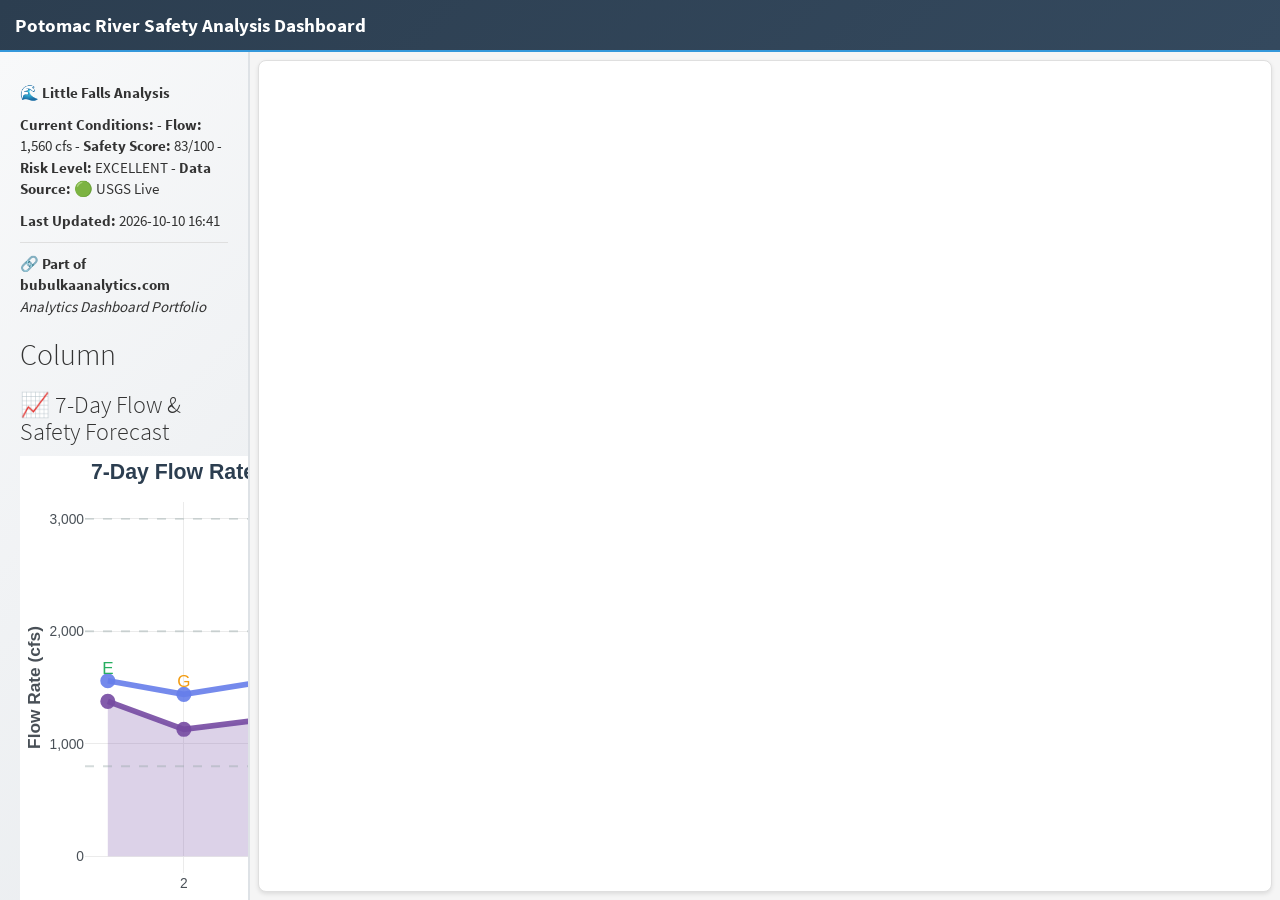
==== index.html @ 6b989192 "deploy: d856d8e91de2081411beeeb3b1d483a927d19f7c" ====
<!DOCTYPE html>
<html xmlns="http://www.w3.org/1999/xhtml">
<head>

<meta charset="utf-8">
<meta http-equiv="Content-Type" content="text/html; charset=utf-8" />
<meta name="generator" content="pandoc" />



<title>Potomac River Safety Analysis Dashboard</title>

<meta property="og:title" content="Potomac River Safety Analysis Dashboard" />

<meta name="viewport" content="width=device-width, initial-scale=1.0, maximum-scale=1.0, user-scalable=no" />

<link href="data:image/x-icon;" rel="icon" type="image/x-icon">


<script type="text/javascript">
window.FlexDashboardComponents = [];
</script>

<script>// Pandoc 2.9 adds attributes on both header and div. We remove the former (to
// be compatible with the behavior of Pandoc < 2.8).
document.addEventListener('DOMContentLoaded', function(e) {
  var hs = document.querySelectorAll("div.section[class*='level'] > :first-child");
  var i, h, a;
  for (i = 0; i < hs.length; i++) {
    h = hs[i];
    if (!/^h[1-6]$/i.test(h.tagName)) continue;  // it should be a header h1-h6
    a = h.attributes;
    while (a.length > 0) h.removeAttribute(a[0].name);
  }
});
</script>
<script>/*! jQuery v3.6.0 | (c) OpenJS Foundation and other contributors | jquery.org/license */
!function(e,t){"use strict";"object"==typeof module&&"object"==typeof module.exports?module.exports=e.document?t(e,!0):function(e){if(!e.document)throw new Error("jQuery requires a window with a document");return t(e)}:t(e)}("undefined"!=typeof window?window:this,function(C,e){"use strict";var t=[],r=Object.getPrototypeOf,s=t.slice,g=t.flat?function(e){return t.flat.call(e)}:function(e){return t.concat.apply([],e)},u=t.push,i=t.indexOf,n={},o=n.toString,v=n.hasOwnProperty,a=v.toString,l=a.call(Object),y={},m=function(e){return"function"==typeof e&&"number"!=typeof e.nodeType&&"function"!=typeof e.item},x=function(e){return null!=e&&e===e.window},E=C.document,c={type:!0,src:!0,nonce:!0,noModule:!0};function b(e,t,n){var r,i,o=(n=n||E).createElement("script");if(o.text=e,t)for(r in c)(i=t[r]||t.getAttribute&&t.getAttribute(r))&&o.setAttribute(r,i);n.head.appendChild(o).parentNode.removeChild(o)}function w(e){return null==e?e+"":"object"==typeof e||"function"==typeof e?n[o.call(e)]||"object":typeof e}var f="3.6.0",S=function(e,t){return new S.fn.init(e,t)};function p(e){var t=!!e&&"length"in e&&e.length,n=w(e);return!m(e)&&!x(e)&&("array"===n||0===t||"number"==typeof t&&0<t&&t-1 in e)}S.fn=S.prototype={jquery:f,constructor:S,length:0,toArray:function(){return s.call(this)},get:function(e){return null==e?s.call(this):e<0?this[e+this.length]:this[e]},pushStack:function(e){var t=S.merge(this.constructor(),e);return t.prevObject=this,t},each:function(e){return S.each(this,e)},map:function(n){return this.pushStack(S.map(this,function(e,t){return n.call(e,t,e)}))},slice:function(){return this.pushStack(s.apply(this,arguments))},first:function(){return this.eq(0)},last:function(){return this.eq(-1)},even:function(){return this.pushStack(S.grep(this,function(e,t){return(t+1)%2}))},odd:function(){return this.pushStack(S.grep(this,function(e,t){return t%2}))},eq:function(e){var t=this.length,n=+e+(e<0?t:0);return this.pushStack(0<=n&&n<t?[this[n]]:[])},end:function(){return this.prevObject||this.constructor()},push:u,sort:t.sort,splice:t.splice},S.extend=S.fn.extend=function(){var e,t,n,r,i,o,a=arguments[0]||{},s=1,u=arguments.length,l=!1;for("boolean"==typeof a&&(l=a,a=arguments[s]||{},s++),"object"==typeof a||m(a)||(a={}),s===u&&(a=this,s--);s<u;s++)if(null!=(e=arguments[s]))for(t in e)r=e[t],"__proto__"!==t&&a!==r&&(l&&r&&(S.isPlainObject(r)||(i=Array.isArray(r)))?(n=a[t],o=i&&!Array.isArray(n)?[]:i||S.isPlainObject(n)?n:{},i=!1,a[t]=S.extend(l,o,r)):void 0!==r&&(a[t]=r));return a},S.extend({expando:"jQuery"+(f+Math.random()).replace(/\D/g,""),isReady:!0,error:function(e){throw new Error(e)},noop:function(){},isPlainObject:function(e){var t,n;return!(!e||"[object Object]"!==o.call(e))&&(!(t=r(e))||"function"==typeof(n=v.call(t,"constructor")&&t.constructor)&&a.call(n)===l)},isEmptyObject:function(e){var t;for(t in e)return!1;return!0},globalEval:function(e,t,n){b(e,{nonce:t&&t.nonce},n)},each:function(e,t){var n,r=0;if(p(e)){for(n=e.length;r<n;r++)if(!1===t.call(e[r],r,e[r]))break}else for(r in e)if(!1===t.call(e[r],r,e[r]))break;return e},makeArray:function(e,t){var n=t||[];return null!=e&&(p(Object(e))?S.merge(n,"string"==typeof e?[e]:e):u.call(n,e)),n},inArray:function(e,t,n){return null==t?-1:i.call(t,e,n)},merge:function(e,t){for(var n=+t.length,r=0,i=e.length;r<n;r++)e[i++]=t[r];return e.length=i,e},grep:function(e,t,n){for(var r=[],i=0,o=e.length,a=!n;i<o;i++)!t(e[i],i)!==a&&r.push(e[i]);return r},map:function(e,t,n){var r,i,o=0,a=[];if(p(e))for(r=e.length;o<r;o++)null!=(i=t(e[o],o,n))&&a.push(i);else for(o in e)null!=(i=t(e[o],o,n))&&a.push(i);return g(a)},guid:1,support:y}),"function"==typeof Symbol&&(S.fn[Symbol.iterator]=t[Symbol.iterator]),S.each("Boolean Number String Function Array Date RegExp Object Error Symbol".split(" "),function(e,t){n["[object "+t+"]"]=t.toLowerCase()});var d=function(n){var e,d,b,o,i,h,f,g,w,u,l,T,C,a,E,v,s,c,y,S="sizzle"+1*new Date,p=n.document,k=0,r=0,m=ue(),x=ue(),A=ue(),N=ue(),j=function(e,t){return e===t&&(l=!0),0},D={}.hasOwnProperty,t=[],q=t.pop,L=t.push,H=t.push,O=t.slice,P=function(e,t){for(var n=0,r=e.length;n<r;n++)if(e[n]===t)return n;return-1},R="checked|selected|async|autofocus|autoplay|controls|defer|disabled|hidden|ismap|loop|multiple|open|readonly|required|scoped",M="[\\x20\\t\\r\\n\\f]",I="(?:\\\\[\\da-fA-F]{1,6}"+M+"?|\\\\[^\\r\\n\\f]|[\\w-]|[^\0-\\x7f])+",W="\\["+M+"*("+I+")(?:"+M+"*([*^$|!~]?=)"+M+"*(?:'((?:\\\\.|[^\\\\'])*)'|\"((?:\\\\.|[^\\\\\"])*)\"|("+I+"))|)"+M+"*\\]",F=":("+I+")(?:\\((('((?:\\\\.|[^\\\\'])*)'|\"((?:\\\\.|[^\\\\\"])*)\")|((?:\\\\.|[^\\\\()[\\]]|"+W+")*)|.*)\\)|)",B=new RegExp(M+"+","g"),$=new RegExp("^"+M+"+|((?:^|[^\\\\])(?:\\\\.)*)"+M+"+$","g"),_=new RegExp("^"+M+"*,"+M+"*"),z=new RegExp("^"+M+"*([>+~]|"+M+")"+M+"*"),U=new RegExp(M+"|>"),X=new RegExp(F),V=new RegExp("^"+I+"$"),G={ID:new RegExp("^#("+I+")"),CLASS:new RegExp("^\\.("+I+")"),TAG:new RegExp("^("+I+"|[*])"),ATTR:new RegExp("^"+W),PSEUDO:new RegExp("^"+F),CHILD:new RegExp("^:(only|first|last|nth|nth-last)-(child|of-type)(?:\\("+M+"*(even|odd|(([+-]|)(\\d*)n|)"+M+"*(?:([+-]|)"+M+"*(\\d+)|))"+M+"*\\)|)","i"),bool:new RegExp("^(?:"+R+")$","i"),needsContext:new RegExp("^"+M+"*[>+~]|:(even|odd|eq|gt|lt|nth|first|last)(?:\\("+M+"*((?:-\\d)?\\d*)"+M+"*\\)|)(?=[^-]|$)","i")},Y=/HTML$/i,Q=/^(?:input|select|textarea|button)$/i,J=/^h\d$/i,K=/^[^{]+\{\s*\[native \w/,Z=/^(?:#([\w-]+)|(\w+)|\.([\w-]+))$/,ee=/[+~]/,te=new RegExp("\\\\[\\da-fA-F]{1,6}"+M+"?|\\\\([^\\r\\n\\f])","g"),ne=function(e,t){var n="0x"+e.slice(1)-65536;return t||(n<0?String.fromCharCode(n+65536):String.fromCharCode(n>>10|55296,1023&n|56320))},re=/([\0-\x1f\x7f]|^-?\d)|^-$|[^\0-\x1f\x7f-\uFFFF\w-]/g,ie=function(e,t){return t?"\0"===e?"\ufffd":e.slice(0,-1)+"\\"+e.charCodeAt(e.length-1).toString(16)+" ":"\\"+e},oe=function(){T()},ae=be(function(e){return!0===e.disabled&&"fieldset"===e.nodeName.toLowerCase()},{dir:"parentNode",next:"legend"});try{H.apply(t=O.call(p.childNodes),p.childNodes),t[p.childNodes.length].nodeType}catch(e){H={apply:t.length?function(e,t){L.apply(e,O.call(t))}:function(e,t){var n=e.length,r=0;while(e[n++]=t[r++]);e.length=n-1}}}function se(t,e,n,r){var i,o,a,s,u,l,c,f=e&&e.ownerDocument,p=e?e.nodeType:9;if(n=n||[],"string"!=typeof t||!t||1!==p&&9!==p&&11!==p)return n;if(!r&&(T(e),e=e||C,E)){if(11!==p&&(u=Z.exec(t)))if(i=u[1]){if(9===p){if(!(a=e.getElementById(i)))return n;if(a.id===i)return n.push(a),n}else if(f&&(a=f.getElementById(i))&&y(e,a)&&a.id===i)return n.push(a),n}else{if(u[2])return H.apply(n,e.getElementsByTagName(t)),n;if((i=u[3])&&d.getElementsByClassName&&e.getElementsByClassName)return H.apply(n,e.getElementsByClassName(i)),n}if(d.qsa&&!N[t+" "]&&(!v||!v.test(t))&&(1!==p||"object"!==e.nodeName.toLowerCase())){if(c=t,f=e,1===p&&(U.test(t)||z.test(t))){(f=ee.test(t)&&ye(e.parentNode)||e)===e&&d.scope||((s=e.getAttribute("id"))?s=s.replace(re,ie):e.setAttribute("id",s=S)),o=(l=h(t)).length;while(o--)l[o]=(s?"#"+s:":scope")+" "+xe(l[o]);c=l.join(",")}try{return H.apply(n,f.querySelectorAll(c)),n}catch(e){N(t,!0)}finally{s===S&&e.removeAttribute("id")}}}return g(t.replace($,"$1"),e,n,r)}function ue(){var r=[];return function e(t,n){return r.push(t+" ")>b.cacheLength&&delete e[r.shift()],e[t+" "]=n}}function le(e){return e[S]=!0,e}function ce(e){var t=C.createElement("fieldset");try{return!!e(t)}catch(e){return!1}finally{t.parentNode&&t.parentNode.removeChild(t),t=null}}function fe(e,t){var n=e.split("|"),r=n.length;while(r--)b.attrHandle[n[r]]=t}function pe(e,t){var n=t&&e,r=n&&1===e.nodeType&&1===t.nodeType&&e.sourceIndex-t.sourceIndex;if(r)return r;if(n)while(n=n.nextSibling)if(n===t)return-1;return e?1:-1}function de(t){return function(e){return"input"===e.nodeName.toLowerCase()&&e.type===t}}function he(n){return function(e){var t=e.nodeName.toLowerCase();return("input"===t||"button"===t)&&e.type===n}}function ge(t){return function(e){return"form"in e?e.parentNode&&!1===e.disabled?"label"in e?"label"in e.parentNode?e.parentNode.disabled===t:e.disabled===t:e.isDisabled===t||e.isDisabled!==!t&&ae(e)===t:e.disabled===t:"label"in e&&e.disabled===t}}function ve(a){return le(function(o){return o=+o,le(function(e,t){var n,r=a([],e.length,o),i=r.length;while(i--)e[n=r[i]]&&(e[n]=!(t[n]=e[n]))})})}function ye(e){return e&&"undefined"!=typeof e.getElementsByTagName&&e}for(e in d=se.support={},i=se.isXML=function(e){var t=e&&e.namespaceURI,n=e&&(e.ownerDocument||e).documentElement;return!Y.test(t||n&&n.nodeName||"HTML")},T=se.setDocument=function(e){var t,n,r=e?e.ownerDocument||e:p;return r!=C&&9===r.nodeType&&r.documentElement&&(a=(C=r).documentElement,E=!i(C),p!=C&&(n=C.defaultView)&&n.top!==n&&(n.addEventListener?n.addEventListener("unload",oe,!1):n.attachEvent&&n.attachEvent("onunload",oe)),d.scope=ce(function(e){return a.appendChild(e).appendChild(C.createElement("div")),"undefined"!=typeof e.querySelectorAll&&!e.querySelectorAll(":scope fieldset div").length}),d.attributes=ce(function(e){return e.className="i",!e.getAttribute("className")}),d.getElementsByTagName=ce(function(e){return e.appendChild(C.createComment("")),!e.getElementsByTagName("*").length}),d.getElementsByClassName=K.test(C.getElementsByClassName),d.getById=ce(function(e){return a.appendChild(e).id=S,!C.getElementsByName||!C.getElementsByName(S).length}),d.getById?(b.filter.ID=function(e){var t=e.replace(te,ne);return function(e){return e.getAttribute("id")===t}},b.find.ID=function(e,t){if("undefined"!=typeof t.getElementById&&E){var n=t.getElementById(e);return n?[n]:[]}}):(b.filter.ID=function(e){var n=e.replace(te,ne);return function(e){var t="undefined"!=typeof e.getAttributeNode&&e.getAttributeNode("id");return t&&t.value===n}},b.find.ID=function(e,t){if("undefined"!=typeof t.getElementById&&E){var n,r,i,o=t.getElementById(e);if(o){if((n=o.getAttributeNode("id"))&&n.value===e)return[o];i=t.getElementsByName(e),r=0;while(o=i[r++])if((n=o.getAttributeNode("id"))&&n.value===e)return[o]}return[]}}),b.find.TAG=d.getElementsByTagName?function(e,t){return"undefined"!=typeof t.getElementsByTagName?t.getElementsByTagName(e):d.qsa?t.querySelectorAll(e):void 0}:function(e,t){var n,r=[],i=0,o=t.getElementsByTagName(e);if("*"===e){while(n=o[i++])1===n.nodeType&&r.push(n);return r}return o},b.find.CLASS=d.getElementsByClassName&&function(e,t){if("undefined"!=typeof t.getElementsByClassName&&E)return t.getElementsByClassName(e)},s=[],v=[],(d.qsa=K.test(C.querySelectorAll))&&(ce(function(e){var t;a.appendChild(e).innerHTML="<a id='"+S+"'></a><select id='"+S+"-\r\\' msallowcapture=''><option selected=''></option></select>",e.querySelectorAll("[msallowcapture^='']").length&&v.push("[*^$]="+M+"*(?:''|\"\")"),e.querySelectorAll("[selected]").length||v.push("\\["+M+"*(?:value|"+R+")"),e.querySelectorAll("[id~="+S+"-]").length||v.push("~="),(t=C.createElement("input")).setAttribute("name",""),e.appendChild(t),e.querySelectorAll("[name='']").length||v.push("\\["+M+"*name"+M+"*="+M+"*(?:''|\"\")"),e.querySelectorAll(":checked").length||v.push(":checked"),e.querySelectorAll("a#"+S+"+*").length||v.push(".#.+[+~]"),e.querySelectorAll("\\\f"),v.push("[\\r\\n\\f]")}),ce(function(e){e.innerHTML="<a href='' disabled='disabled'></a><select disabled='disabled'><option/></select>";var t=C.createElement("input");t.setAttribute("type","hidden"),e.appendChild(t).setAttribute("name","D"),e.querySelectorAll("[name=d]").length&&v.push("name"+M+"*[*^$|!~]?="),2!==e.querySelectorAll(":enabled").length&&v.push(":enabled",":disabled"),a.appendChild(e).disabled=!0,2!==e.querySelectorAll(":disabled").length&&v.push(":enabled",":disabled"),e.querySelectorAll("*,:x"),v.push(",.*:")})),(d.matchesSelector=K.test(c=a.matches||a.webkitMatchesSelector||a.mozMatchesSelector||a.oMatchesSelector||a.msMatchesSelector))&&ce(function(e){d.disconnectedMatch=c.call(e,"*"),c.call(e,"[s!='']:x"),s.push("!=",F)}),v=v.length&&new RegExp(v.join("|")),s=s.length&&new RegExp(s.join("|")),t=K.test(a.compareDocumentPosition),y=t||K.test(a.contains)?function(e,t){var n=9===e.nodeType?e.documentElement:e,r=t&&t.parentNode;return e===r||!(!r||1!==r.nodeType||!(n.contains?n.contains(r):e.compareDocumentPosition&&16&e.compareDocumentPosition(r)))}:function(e,t){if(t)while(t=t.parentNode)if(t===e)return!0;return!1},j=t?function(e,t){if(e===t)return l=!0,0;var n=!e.compareDocumentPosition-!t.compareDocumentPosition;return n||(1&(n=(e.ownerDocument||e)==(t.ownerDocument||t)?e.compareDocumentPosition(t):1)||!d.sortDetached&&t.compareDocumentPosition(e)===n?e==C||e.ownerDocument==p&&y(p,e)?-1:t==C||t.ownerDocument==p&&y(p,t)?1:u?P(u,e)-P(u,t):0:4&n?-1:1)}:function(e,t){if(e===t)return l=!0,0;var n,r=0,i=e.parentNode,o=t.parentNode,a=[e],s=[t];if(!i||!o)return e==C?-1:t==C?1:i?-1:o?1:u?P(u,e)-P(u,t):0;if(i===o)return pe(e,t);n=e;while(n=n.parentNode)a.unshift(n);n=t;while(n=n.parentNode)s.unshift(n);while(a[r]===s[r])r++;return r?pe(a[r],s[r]):a[r]==p?-1:s[r]==p?1:0}),C},se.matches=function(e,t){return se(e,null,null,t)},se.matchesSelector=function(e,t){if(T(e),d.matchesSelector&&E&&!N[t+" "]&&(!s||!s.test(t))&&(!v||!v.test(t)))try{var n=c.call(e,t);if(n||d.disconnectedMatch||e.document&&11!==e.document.nodeType)return n}catch(e){N(t,!0)}return 0<se(t,C,null,[e]).length},se.contains=function(e,t){return(e.ownerDocument||e)!=C&&T(e),y(e,t)},se.attr=function(e,t){(e.ownerDocument||e)!=C&&T(e);var n=b.attrHandle[t.toLowerCase()],r=n&&D.call(b.attrHandle,t.toLowerCase())?n(e,t,!E):void 0;return void 0!==r?r:d.attributes||!E?e.getAttribute(t):(r=e.getAttributeNode(t))&&r.specified?r.value:null},se.escape=function(e){return(e+"").replace(re,ie)},se.error=function(e){throw new Error("Syntax error, unrecognized expression: "+e)},se.uniqueSort=function(e){var t,n=[],r=0,i=0;if(l=!d.detectDuplicates,u=!d.sortStable&&e.slice(0),e.sort(j),l){while(t=e[i++])t===e[i]&&(r=n.push(i));while(r--)e.splice(n[r],1)}return u=null,e},o=se.getText=function(e){var t,n="",r=0,i=e.nodeType;if(i){if(1===i||9===i||11===i){if("string"==typeof e.textContent)return e.textContent;for(e=e.firstChild;e;e=e.nextSibling)n+=o(e)}else if(3===i||4===i)return e.nodeValue}else while(t=e[r++])n+=o(t);return n},(b=se.selectors={cacheLength:50,createPseudo:le,match:G,attrHandle:{},find:{},relative:{">":{dir:"parentNode",first:!0}," ":{dir:"parentNode"},"+":{dir:"previousSibling",first:!0},"~":{dir:"previousSibling"}},preFilter:{ATTR:function(e){return e[1]=e[1].replace(te,ne),e[3]=(e[3]||e[4]||e[5]||"").replace(te,ne),"~="===e[2]&&(e[3]=" "+e[3]+" "),e.slice(0,4)},CHILD:function(e){return e[1]=e[1].toLowerCase(),"nth"===e[1].slice(0,3)?(e[3]||se.error(e[0]),e[4]=+(e[4]?e[5]+(e[6]||1):2*("even"===e[3]||"odd"===e[3])),e[5]=+(e[7]+e[8]||"odd"===e[3])):e[3]&&se.error(e[0]),e},PSEUDO:function(e){var t,n=!e[6]&&e[2];return G.CHILD.test(e[0])?null:(e[3]?e[2]=e[4]||e[5]||"":n&&X.test(n)&&(t=h(n,!0))&&(t=n.indexOf(")",n.length-t)-n.length)&&(e[0]=e[0].slice(0,t),e[2]=n.slice(0,t)),e.slice(0,3))}},filter:{TAG:function(e){var t=e.replace(te,ne).toLowerCase();return"*"===e?function(){return!0}:function(e){return e.nodeName&&e.nodeName.toLowerCase()===t}},CLASS:function(e){var t=m[e+" "];return t||(t=new RegExp("(^|"+M+")"+e+"("+M+"|$)"))&&m(e,function(e){return t.test("string"==typeof e.className&&e.className||"undefined"!=typeof e.getAttribute&&e.getAttribute("class")||"")})},ATTR:function(n,r,i){return function(e){var t=se.attr(e,n);return null==t?"!="===r:!r||(t+="","="===r?t===i:"!="===r?t!==i:"^="===r?i&&0===t.indexOf(i):"*="===r?i&&-1<t.indexOf(i):"$="===r?i&&t.slice(-i.length)===i:"~="===r?-1<(" "+t.replace(B," ")+" ").indexOf(i):"|="===r&&(t===i||t.slice(0,i.length+1)===i+"-"))}},CHILD:function(h,e,t,g,v){var y="nth"!==h.slice(0,3),m="last"!==h.slice(-4),x="of-type"===e;return 1===g&&0===v?function(e){return!!e.parentNode}:function(e,t,n){var r,i,o,a,s,u,l=y!==m?"nextSibling":"previousSibling",c=e.parentNode,f=x&&e.nodeName.toLowerCase(),p=!n&&!x,d=!1;if(c){if(y){while(l){a=e;while(a=a[l])if(x?a.nodeName.toLowerCase()===f:1===a.nodeType)return!1;u=l="only"===h&&!u&&"nextSibling"}return!0}if(u=[m?c.firstChild:c.lastChild],m&&p){d=(s=(r=(i=(o=(a=c)[S]||(a[S]={}))[a.uniqueID]||(o[a.uniqueID]={}))[h]||[])[0]===k&&r[1])&&r[2],a=s&&c.childNodes[s];while(a=++s&&a&&a[l]||(d=s=0)||u.pop())if(1===a.nodeType&&++d&&a===e){i[h]=[k,s,d];break}}else if(p&&(d=s=(r=(i=(o=(a=e)[S]||(a[S]={}))[a.uniqueID]||(o[a.uniqueID]={}))[h]||[])[0]===k&&r[1]),!1===d)while(a=++s&&a&&a[l]||(d=s=0)||u.pop())if((x?a.nodeName.toLowerCase()===f:1===a.nodeType)&&++d&&(p&&((i=(o=a[S]||(a[S]={}))[a.uniqueID]||(o[a.uniqueID]={}))[h]=[k,d]),a===e))break;return(d-=v)===g||d%g==0&&0<=d/g}}},PSEUDO:function(e,o){var t,a=b.pseudos[e]||b.setFilters[e.toLowerCase()]||se.error("unsupported pseudo: "+e);return a[S]?a(o):1<a.length?(t=[e,e,"",o],b.setFilters.hasOwnProperty(e.toLowerCase())?le(function(e,t){var n,r=a(e,o),i=r.length;while(i--)e[n=P(e,r[i])]=!(t[n]=r[i])}):function(e){return a(e,0,t)}):a}},pseudos:{not:le(function(e){var r=[],i=[],s=f(e.replace($,"$1"));return s[S]?le(function(e,t,n,r){var i,o=s(e,null,r,[]),a=e.length;while(a--)(i=o[a])&&(e[a]=!(t[a]=i))}):function(e,t,n){return r[0]=e,s(r,null,n,i),r[0]=null,!i.pop()}}),has:le(function(t){return function(e){return 0<se(t,e).length}}),contains:le(function(t){return t=t.replace(te,ne),function(e){return-1<(e.textContent||o(e)).indexOf(t)}}),lang:le(function(n){return V.test(n||"")||se.error("unsupported lang: "+n),n=n.replace(te,ne).toLowerCase(),function(e){var t;do{if(t=E?e.lang:e.getAttribute("xml:lang")||e.getAttribute("lang"))return(t=t.toLowerCase())===n||0===t.indexOf(n+"-")}while((e=e.parentNode)&&1===e.nodeType);return!1}}),target:function(e){var t=n.location&&n.location.hash;return t&&t.slice(1)===e.id},root:function(e){return e===a},focus:function(e){return e===C.activeElement&&(!C.hasFocus||C.hasFocus())&&!!(e.type||e.href||~e.tabIndex)},enabled:ge(!1),disabled:ge(!0),checked:function(e){var t=e.nodeName.toLowerCase();return"input"===t&&!!e.checked||"option"===t&&!!e.selected},selected:function(e){return e.parentNode&&e.parentNode.selectedIndex,!0===e.selected},empty:function(e){for(e=e.firstChild;e;e=e.nextSibling)if(e.nodeType<6)return!1;return!0},parent:function(e){return!b.pseudos.empty(e)},header:function(e){return J.test(e.nodeName)},input:function(e){return Q.test(e.nodeName)},button:function(e){var t=e.nodeName.toLowerCase();return"input"===t&&"button"===e.type||"button"===t},text:function(e){var t;return"input"===e.nodeName.toLowerCase()&&"text"===e.type&&(null==(t=e.getAttribute("type"))||"text"===t.toLowerCase())},first:ve(function(){return[0]}),last:ve(function(e,t){return[t-1]}),eq:ve(function(e,t,n){return[n<0?n+t:n]}),even:ve(function(e,t){for(var n=0;n<t;n+=2)e.push(n);return e}),odd:ve(function(e,t){for(var n=1;n<t;n+=2)e.push(n);return e}),lt:ve(function(e,t,n){for(var r=n<0?n+t:t<n?t:n;0<=--r;)e.push(r);return e}),gt:ve(function(e,t,n){for(var r=n<0?n+t:n;++r<t;)e.push(r);return e})}}).pseudos.nth=b.pseudos.eq,{radio:!0,checkbox:!0,file:!0,password:!0,image:!0})b.pseudos[e]=de(e);for(e in{submit:!0,reset:!0})b.pseudos[e]=he(e);function me(){}function xe(e){for(var t=0,n=e.length,r="";t<n;t++)r+=e[t].value;return r}function be(s,e,t){var u=e.dir,l=e.next,c=l||u,f=t&&"parentNode"===c,p=r++;return e.first?function(e,t,n){while(e=e[u])if(1===e.nodeType||f)return s(e,t,n);return!1}:function(e,t,n){var r,i,o,a=[k,p];if(n){while(e=e[u])if((1===e.nodeType||f)&&s(e,t,n))return!0}else while(e=e[u])if(1===e.nodeType||f)if(i=(o=e[S]||(e[S]={}))[e.uniqueID]||(o[e.uniqueID]={}),l&&l===e.nodeName.toLowerCase())e=e[u]||e;else{if((r=i[c])&&r[0]===k&&r[1]===p)return a[2]=r[2];if((i[c]=a)[2]=s(e,t,n))return!0}return!1}}function we(i){return 1<i.length?function(e,t,n){var r=i.length;while(r--)if(!i[r](e,t,n))return!1;return!0}:i[0]}function Te(e,t,n,r,i){for(var o,a=[],s=0,u=e.length,l=null!=t;s<u;s++)(o=e[s])&&(n&&!n(o,r,i)||(a.push(o),l&&t.push(s)));return a}function Ce(d,h,g,v,y,e){return v&&!v[S]&&(v=Ce(v)),y&&!y[S]&&(y=Ce(y,e)),le(function(e,t,n,r){var i,o,a,s=[],u=[],l=t.length,c=e||function(e,t,n){for(var r=0,i=t.length;r<i;r++)se(e,t[r],n);return n}(h||"*",n.nodeType?[n]:n,[]),f=!d||!e&&h?c:Te(c,s,d,n,r),p=g?y||(e?d:l||v)?[]:t:f;if(g&&g(f,p,n,r),v){i=Te(p,u),v(i,[],n,r),o=i.length;while(o--)(a=i[o])&&(p[u[o]]=!(f[u[o]]=a))}if(e){if(y||d){if(y){i=[],o=p.length;while(o--)(a=p[o])&&i.push(f[o]=a);y(null,p=[],i,r)}o=p.length;while(o--)(a=p[o])&&-1<(i=y?P(e,a):s[o])&&(e[i]=!(t[i]=a))}}else p=Te(p===t?p.splice(l,p.length):p),y?y(null,t,p,r):H.apply(t,p)})}function Ee(e){for(var i,t,n,r=e.length,o=b.relative[e[0].type],a=o||b.relative[" "],s=o?1:0,u=be(function(e){return e===i},a,!0),l=be(function(e){return-1<P(i,e)},a,!0),c=[function(e,t,n){var r=!o&&(n||t!==w)||((i=t).nodeType?u(e,t,n):l(e,t,n));return i=null,r}];s<r;s++)if(t=b.relative[e[s].type])c=[be(we(c),t)];else{if((t=b.filter[e[s].type].apply(null,e[s].matches))[S]){for(n=++s;n<r;n++)if(b.relative[e[n].type])break;return Ce(1<s&&we(c),1<s&&xe(e.slice(0,s-1).concat({value:" "===e[s-2].type?"*":""})).replace($,"$1"),t,s<n&&Ee(e.slice(s,n)),n<r&&Ee(e=e.slice(n)),n<r&&xe(e))}c.push(t)}return we(c)}return me.prototype=b.filters=b.pseudos,b.setFilters=new me,h=se.tokenize=function(e,t){var n,r,i,o,a,s,u,l=x[e+" "];if(l)return t?0:l.slice(0);a=e,s=[],u=b.preFilter;while(a){for(o in n&&!(r=_.exec(a))||(r&&(a=a.slice(r[0].length)||a),s.push(i=[])),n=!1,(r=z.exec(a))&&(n=r.shift(),i.push({value:n,type:r[0].replace($," ")}),a=a.slice(n.length)),b.filter)!(r=G[o].exec(a))||u[o]&&!(r=u[o](r))||(n=r.shift(),i.push({value:n,type:o,matches:r}),a=a.slice(n.length));if(!n)break}return t?a.length:a?se.error(e):x(e,s).slice(0)},f=se.compile=function(e,t){var n,v,y,m,x,r,i=[],o=[],a=A[e+" "];if(!a){t||(t=h(e)),n=t.length;while(n--)(a=Ee(t[n]))[S]?i.push(a):o.push(a);(a=A(e,(v=o,m=0<(y=i).length,x=0<v.length,r=function(e,t,n,r,i){var o,a,s,u=0,l="0",c=e&&[],f=[],p=w,d=e||x&&b.find.TAG("*",i),h=k+=null==p?1:Math.random()||.1,g=d.length;for(i&&(w=t==C||t||i);l!==g&&null!=(o=d[l]);l++){if(x&&o){a=0,t||o.ownerDocument==C||(T(o),n=!E);while(s=v[a++])if(s(o,t||C,n)){r.push(o);break}i&&(k=h)}m&&((o=!s&&o)&&u--,e&&c.push(o))}if(u+=l,m&&l!==u){a=0;while(s=y[a++])s(c,f,t,n);if(e){if(0<u)while(l--)c[l]||f[l]||(f[l]=q.call(r));f=Te(f)}H.apply(r,f),i&&!e&&0<f.length&&1<u+y.length&&se.uniqueSort(r)}return i&&(k=h,w=p),c},m?le(r):r))).selector=e}return a},g=se.select=function(e,t,n,r){var i,o,a,s,u,l="function"==typeof e&&e,c=!r&&h(e=l.selector||e);if(n=n||[],1===c.length){if(2<(o=c[0]=c[0].slice(0)).length&&"ID"===(a=o[0]).type&&9===t.nodeType&&E&&b.relative[o[1].type]){if(!(t=(b.find.ID(a.matches[0].replace(te,ne),t)||[])[0]))return n;l&&(t=t.parentNode),e=e.slice(o.shift().value.length)}i=G.needsContext.test(e)?0:o.length;while(i--){if(a=o[i],b.relative[s=a.type])break;if((u=b.find[s])&&(r=u(a.matches[0].replace(te,ne),ee.test(o[0].type)&&ye(t.parentNode)||t))){if(o.splice(i,1),!(e=r.length&&xe(o)))return H.apply(n,r),n;break}}}return(l||f(e,c))(r,t,!E,n,!t||ee.test(e)&&ye(t.parentNode)||t),n},d.sortStable=S.split("").sort(j).join("")===S,d.detectDuplicates=!!l,T(),d.sortDetached=ce(function(e){return 1&e.compareDocumentPosition(C.createElement("fieldset"))}),ce(function(e){return e.innerHTML="<a href='#'></a>","#"===e.firstChild.getAttribute("href")})||fe("type|href|height|width",function(e,t,n){if(!n)return e.getAttribute(t,"type"===t.toLowerCase()?1:2)}),d.attributes&&ce(function(e){return e.innerHTML="<input/>",e.firstChild.setAttribute("value",""),""===e.firstChild.getAttribute("value")})||fe("value",function(e,t,n){if(!n&&"input"===e.nodeName.toLowerCase())return e.defaultValue}),ce(function(e){return null==e.getAttribute("disabled")})||fe(R,function(e,t,n){var r;if(!n)return!0===e[t]?t.toLowerCase():(r=e.getAttributeNode(t))&&r.specified?r.value:null}),se}(C);S.find=d,S.expr=d.selectors,S.expr[":"]=S.expr.pseudos,S.uniqueSort=S.unique=d.uniqueSort,S.text=d.getText,S.isXMLDoc=d.isXML,S.contains=d.contains,S.escapeSelector=d.escape;var h=function(e,t,n){var r=[],i=void 0!==n;while((e=e[t])&&9!==e.nodeType)if(1===e.nodeType){if(i&&S(e).is(n))break;r.push(e)}return r},T=function(e,t){for(var n=[];e;e=e.nextSibling)1===e.nodeType&&e!==t&&n.push(e);return n},k=S.expr.match.needsContext;function A(e,t){return e.nodeName&&e.nodeName.toLowerCase()===t.toLowerCase()}var N=/^<([a-z][^\/\0>:\x20\t\r\n\f]*)[\x20\t\r\n\f]*\/?>(?:<\/\1>|)$/i;function j(e,n,r){return m(n)?S.grep(e,function(e,t){return!!n.call(e,t,e)!==r}):n.nodeType?S.grep(e,function(e){return e===n!==r}):"string"!=typeof n?S.grep(e,function(e){return-1<i.call(n,e)!==r}):S.filter(n,e,r)}S.filter=function(e,t,n){var r=t[0];return n&&(e=":not("+e+")"),1===t.length&&1===r.nodeType?S.find.matchesSelector(r,e)?[r]:[]:S.find.matches(e,S.grep(t,function(e){return 1===e.nodeType}))},S.fn.extend({find:function(e){var t,n,r=this.length,i=this;if("string"!=typeof e)return this.pushStack(S(e).filter(function(){for(t=0;t<r;t++)if(S.contains(i[t],this))return!0}));for(n=this.pushStack([]),t=0;t<r;t++)S.find(e,i[t],n);return 1<r?S.uniqueSort(n):n},filter:function(e){return this.pushStack(j(this,e||[],!1))},not:function(e){return this.pushStack(j(this,e||[],!0))},is:function(e){return!!j(this,"string"==typeof e&&k.test(e)?S(e):e||[],!1).length}});var D,q=/^(?:\s*(<[\w\W]+>)[^>]*|#([\w-]+))$/;(S.fn.init=function(e,t,n){var r,i;if(!e)return this;if(n=n||D,"string"==typeof e){if(!(r="<"===e[0]&&">"===e[e.length-1]&&3<=e.length?[null,e,null]:q.exec(e))||!r[1]&&t)return!t||t.jquery?(t||n).find(e):this.constructor(t).find(e);if(r[1]){if(t=t instanceof S?t[0]:t,S.merge(this,S.parseHTML(r[1],t&&t.nodeType?t.ownerDocument||t:E,!0)),N.test(r[1])&&S.isPlainObject(t))for(r in t)m(this[r])?this[r](t[r]):this.attr(r,t[r]);return this}return(i=E.getElementById(r[2]))&&(this[0]=i,this.length=1),this}return e.nodeType?(this[0]=e,this.length=1,this):m(e)?void 0!==n.ready?n.ready(e):e(S):S.makeArray(e,this)}).prototype=S.fn,D=S(E);var L=/^(?:parents|prev(?:Until|All))/,H={children:!0,contents:!0,next:!0,prev:!0};function O(e,t){while((e=e[t])&&1!==e.nodeType);return e}S.fn.extend({has:function(e){var t=S(e,this),n=t.length;return this.filter(function(){for(var e=0;e<n;e++)if(S.contains(this,t[e]))return!0})},closest:function(e,t){var n,r=0,i=this.length,o=[],a="string"!=typeof e&&S(e);if(!k.test(e))for(;r<i;r++)for(n=this[r];n&&n!==t;n=n.parentNode)if(n.nodeType<11&&(a?-1<a.index(n):1===n.nodeType&&S.find.matchesSelector(n,e))){o.push(n);break}return this.pushStack(1<o.length?S.uniqueSort(o):o)},index:function(e){return e?"string"==typeof e?i.call(S(e),this[0]):i.call(this,e.jquery?e[0]:e):this[0]&&this[0].parentNode?this.first().prevAll().length:-1},add:function(e,t){return this.pushStack(S.uniqueSort(S.merge(this.get(),S(e,t))))},addBack:function(e){return this.add(null==e?this.prevObject:this.prevObject.filter(e))}}),S.each({parent:function(e){var t=e.parentNode;return t&&11!==t.nodeType?t:null},parents:function(e){return h(e,"parentNode")},parentsUntil:function(e,t,n){return h(e,"parentNode",n)},next:function(e){return O(e,"nextSibling")},prev:function(e){return O(e,"previousSibling")},nextAll:function(e){return h(e,"nextSibling")},prevAll:function(e){return h(e,"previousSibling")},nextUntil:function(e,t,n){return h(e,"nextSibling",n)},prevUntil:function(e,t,n){return h(e,"previousSibling",n)},siblings:function(e){return T((e.parentNode||{}).firstChild,e)},children:function(e){return T(e.firstChild)},contents:function(e){return null!=e.contentDocument&&r(e.contentDocument)?e.contentDocument:(A(e,"template")&&(e=e.content||e),S.merge([],e.childNodes))}},function(r,i){S.fn[r]=function(e,t){var n=S.map(this,i,e);return"Until"!==r.slice(-5)&&(t=e),t&&"string"==typeof t&&(n=S.filter(t,n)),1<this.length&&(H[r]||S.uniqueSort(n),L.test(r)&&n.reverse()),this.pushStack(n)}});var P=/[^\x20\t\r\n\f]+/g;function R(e){return e}function M(e){throw e}function I(e,t,n,r){var i;try{e&&m(i=e.promise)?i.call(e).done(t).fail(n):e&&m(i=e.then)?i.call(e,t,n):t.apply(void 0,[e].slice(r))}catch(e){n.apply(void 0,[e])}}S.Callbacks=function(r){var e,n;r="string"==typeof r?(e=r,n={},S.each(e.match(P)||[],function(e,t){n[t]=!0}),n):S.extend({},r);var i,t,o,a,s=[],u=[],l=-1,c=function(){for(a=a||r.once,o=i=!0;u.length;l=-1){t=u.shift();while(++l<s.length)!1===s[l].apply(t[0],t[1])&&r.stopOnFalse&&(l=s.length,t=!1)}r.memory||(t=!1),i=!1,a&&(s=t?[]:"")},f={add:function(){return s&&(t&&!i&&(l=s.length-1,u.push(t)),function n(e){S.each(e,function(e,t){m(t)?r.unique&&f.has(t)||s.push(t):t&&t.length&&"string"!==w(t)&&n(t)})}(arguments),t&&!i&&c()),this},remove:function(){return S.each(arguments,function(e,t){var n;while(-1<(n=S.inArray(t,s,n)))s.splice(n,1),n<=l&&l--}),this},has:function(e){return e?-1<S.inArray(e,s):0<s.length},empty:function(){return s&&(s=[]),this},disable:function(){return a=u=[],s=t="",this},disabled:function(){return!s},lock:function(){return a=u=[],t||i||(s=t=""),this},locked:function(){return!!a},fireWith:function(e,t){return a||(t=[e,(t=t||[]).slice?t.slice():t],u.push(t),i||c()),this},fire:function(){return f.fireWith(this,arguments),this},fired:function(){return!!o}};return f},S.extend({Deferred:function(e){var o=[["notify","progress",S.Callbacks("memory"),S.Callbacks("memory"),2],["resolve","done",S.Callbacks("once memory"),S.Callbacks("once memory"),0,"resolved"],["reject","fail",S.Callbacks("once memory"),S.Callbacks("once memory"),1,"rejected"]],i="pending",a={state:function(){return i},always:function(){return s.done(arguments).fail(arguments),this},"catch":function(e){return a.then(null,e)},pipe:function(){var i=arguments;return S.Deferred(function(r){S.each(o,function(e,t){var n=m(i[t[4]])&&i[t[4]];s[t[1]](function(){var e=n&&n.apply(this,arguments);e&&m(e.promise)?e.promise().progress(r.notify).done(r.resolve).fail(r.reject):r[t[0]+"With"](this,n?[e]:arguments)})}),i=null}).promise()},then:function(t,n,r){var u=0;function l(i,o,a,s){return function(){var n=this,r=arguments,e=function(){var e,t;if(!(i<u)){if((e=a.apply(n,r))===o.promise())throw new TypeError("Thenable self-resolution");t=e&&("object"==typeof e||"function"==typeof e)&&e.then,m(t)?s?t.call(e,l(u,o,R,s),l(u,o,M,s)):(u++,t.call(e,l(u,o,R,s),l(u,o,M,s),l(u,o,R,o.notifyWith))):(a!==R&&(n=void 0,r=[e]),(s||o.resolveWith)(n,r))}},t=s?e:function(){try{e()}catch(e){S.Deferred.exceptionHook&&S.Deferred.exceptionHook(e,t.stackTrace),u<=i+1&&(a!==M&&(n=void 0,r=[e]),o.rejectWith(n,r))}};i?t():(S.Deferred.getStackHook&&(t.stackTrace=S.Deferred.getStackHook()),C.setTimeout(t))}}return S.Deferred(function(e){o[0][3].add(l(0,e,m(r)?r:R,e.notifyWith)),o[1][3].add(l(0,e,m(t)?t:R)),o[2][3].add(l(0,e,m(n)?n:M))}).promise()},promise:function(e){return null!=e?S.extend(e,a):a}},s={};return S.each(o,function(e,t){var n=t[2],r=t[5];a[t[1]]=n.add,r&&n.add(function(){i=r},o[3-e][2].disable,o[3-e][3].disable,o[0][2].lock,o[0][3].lock),n.add(t[3].fire),s[t[0]]=function(){return s[t[0]+"With"](this===s?void 0:this,arguments),this},s[t[0]+"With"]=n.fireWith}),a.promise(s),e&&e.call(s,s),s},when:function(e){var n=arguments.length,t=n,r=Array(t),i=s.call(arguments),o=S.Deferred(),a=function(t){return function(e){r[t]=this,i[t]=1<arguments.length?s.call(arguments):e,--n||o.resolveWith(r,i)}};if(n<=1&&(I(e,o.done(a(t)).resolve,o.reject,!n),"pending"===o.state()||m(i[t]&&i[t].then)))return o.then();while(t--)I(i[t],a(t),o.reject);return o.promise()}});var W=/^(Eval|Internal|Range|Reference|Syntax|Type|URI)Error$/;S.Deferred.exceptionHook=function(e,t){C.console&&C.console.warn&&e&&W.test(e.name)&&C.console.warn("jQuery.Deferred exception: "+e.message,e.stack,t)},S.readyException=function(e){C.setTimeout(function(){throw e})};var F=S.Deferred();function B(){E.removeEventListener("DOMContentLoaded",B),C.removeEventListener("load",B),S.ready()}S.fn.ready=function(e){return F.then(e)["catch"](function(e){S.readyException(e)}),this},S.extend({isReady:!1,readyWait:1,ready:function(e){(!0===e?--S.readyWait:S.isReady)||(S.isReady=!0)!==e&&0<--S.readyWait||F.resolveWith(E,[S])}}),S.ready.then=F.then,"complete"===E.readyState||"loading"!==E.readyState&&!E.documentElement.doScroll?C.setTimeout(S.ready):(E.addEventListener("DOMContentLoaded",B),C.addEventListener("load",B));var $=function(e,t,n,r,i,o,a){var s=0,u=e.length,l=null==n;if("object"===w(n))for(s in i=!0,n)$(e,t,s,n[s],!0,o,a);else if(void 0!==r&&(i=!0,m(r)||(a=!0),l&&(a?(t.call(e,r),t=null):(l=t,t=function(e,t,n){return l.call(S(e),n)})),t))for(;s<u;s++)t(e[s],n,a?r:r.call(e[s],s,t(e[s],n)));return i?e:l?t.call(e):u?t(e[0],n):o},_=/^-ms-/,z=/-([a-z])/g;function U(e,t){return t.toUpperCase()}function X(e){return e.replace(_,"ms-").replace(z,U)}var V=function(e){return 1===e.nodeType||9===e.nodeType||!+e.nodeType};function G(){this.expando=S.expando+G.uid++}G.uid=1,G.prototype={cache:function(e){var t=e[this.expando];return t||(t={},V(e)&&(e.nodeType?e[this.expando]=t:Object.defineProperty(e,this.expando,{value:t,configurable:!0}))),t},set:function(e,t,n){var r,i=this.cache(e);if("string"==typeof t)i[X(t)]=n;else for(r in t)i[X(r)]=t[r];return i},get:function(e,t){return void 0===t?this.cache(e):e[this.expando]&&e[this.expando][X(t)]},access:function(e,t,n){return void 0===t||t&&"string"==typeof t&&void 0===n?this.get(e,t):(this.set(e,t,n),void 0!==n?n:t)},remove:function(e,t){var n,r=e[this.expando];if(void 0!==r){if(void 0!==t){n=(t=Array.isArray(t)?t.map(X):(t=X(t))in r?[t]:t.match(P)||[]).length;while(n--)delete r[t[n]]}(void 0===t||S.isEmptyObject(r))&&(e.nodeType?e[this.expando]=void 0:delete e[this.expando])}},hasData:function(e){var t=e[this.expando];return void 0!==t&&!S.isEmptyObject(t)}};var Y=new G,Q=new G,J=/^(?:\{[\w\W]*\}|\[[\w\W]*\])$/,K=/[A-Z]/g;function Z(e,t,n){var r,i;if(void 0===n&&1===e.nodeType)if(r="data-"+t.replace(K,"-$&").toLowerCase(),"string"==typeof(n=e.getAttribute(r))){try{n="true"===(i=n)||"false"!==i&&("null"===i?null:i===+i+""?+i:J.test(i)?JSON.parse(i):i)}catch(e){}Q.set(e,t,n)}else n=void 0;return n}S.extend({hasData:function(e){return Q.hasData(e)||Y.hasData(e)},data:function(e,t,n){return Q.access(e,t,n)},removeData:function(e,t){Q.remove(e,t)},_data:function(e,t,n){return Y.access(e,t,n)},_removeData:function(e,t){Y.remove(e,t)}}),S.fn.extend({data:function(n,e){var t,r,i,o=this[0],a=o&&o.attributes;if(void 0===n){if(this.length&&(i=Q.get(o),1===o.nodeType&&!Y.get(o,"hasDataAttrs"))){t=a.length;while(t--)a[t]&&0===(r=a[t].name).indexOf("data-")&&(r=X(r.slice(5)),Z(o,r,i[r]));Y.set(o,"hasDataAttrs",!0)}return i}return"object"==typeof n?this.each(function(){Q.set(this,n)}):$(this,function(e){var t;if(o&&void 0===e)return void 0!==(t=Q.get(o,n))?t:void 0!==(t=Z(o,n))?t:void 0;this.each(function(){Q.set(this,n,e)})},null,e,1<arguments.length,null,!0)},removeData:function(e){return this.each(function(){Q.remove(this,e)})}}),S.extend({queue:function(e,t,n){var r;if(e)return t=(t||"fx")+"queue",r=Y.get(e,t),n&&(!r||Array.isArray(n)?r=Y.access(e,t,S.makeArray(n)):r.push(n)),r||[]},dequeue:function(e,t){t=t||"fx";var n=S.queue(e,t),r=n.length,i=n.shift(),o=S._queueHooks(e,t);"inprogress"===i&&(i=n.shift(),r--),i&&("fx"===t&&n.unshift("inprogress"),delete o.stop,i.call(e,function(){S.dequeue(e,t)},o)),!r&&o&&o.empty.fire()},_queueHooks:function(e,t){var n=t+"queueHooks";return Y.get(e,n)||Y.access(e,n,{empty:S.Callbacks("once memory").add(function(){Y.remove(e,[t+"queue",n])})})}}),S.fn.extend({queue:function(t,n){var e=2;return"string"!=typeof t&&(n=t,t="fx",e--),arguments.length<e?S.queue(this[0],t):void 0===n?this:this.each(function(){var e=S.queue(this,t,n);S._queueHooks(this,t),"fx"===t&&"inprogress"!==e[0]&&S.dequeue(this,t)})},dequeue:function(e){return this.each(function(){S.dequeue(this,e)})},clearQueue:function(e){return this.queue(e||"fx",[])},promise:function(e,t){var n,r=1,i=S.Deferred(),o=this,a=this.length,s=function(){--r||i.resolveWith(o,[o])};"string"!=typeof e&&(t=e,e=void 0),e=e||"fx";while(a--)(n=Y.get(o[a],e+"queueHooks"))&&n.empty&&(r++,n.empty.add(s));return s(),i.promise(t)}});var ee=/[+-]?(?:\d*\.|)\d+(?:[eE][+-]?\d+|)/.source,te=new RegExp("^(?:([+-])=|)("+ee+")([a-z%]*)$","i"),ne=["Top","Right","Bottom","Left"],re=E.documentElement,ie=function(e){return S.contains(e.ownerDocument,e)},oe={composed:!0};re.getRootNode&&(ie=function(e){return S.contains(e.ownerDocument,e)||e.getRootNode(oe)===e.ownerDocument});var ae=function(e,t){return"none"===(e=t||e).style.display||""===e.style.display&&ie(e)&&"none"===S.css(e,"display")};function se(e,t,n,r){var i,o,a=20,s=r?function(){return r.cur()}:function(){return S.css(e,t,"")},u=s(),l=n&&n[3]||(S.cssNumber[t]?"":"px"),c=e.nodeType&&(S.cssNumber[t]||"px"!==l&&+u)&&te.exec(S.css(e,t));if(c&&c[3]!==l){u/=2,l=l||c[3],c=+u||1;while(a--)S.style(e,t,c+l),(1-o)*(1-(o=s()/u||.5))<=0&&(a=0),c/=o;c*=2,S.style(e,t,c+l),n=n||[]}return n&&(c=+c||+u||0,i=n[1]?c+(n[1]+1)*n[2]:+n[2],r&&(r.unit=l,r.start=c,r.end=i)),i}var ue={};function le(e,t){for(var n,r,i,o,a,s,u,l=[],c=0,f=e.length;c<f;c++)(r=e[c]).style&&(n=r.style.display,t?("none"===n&&(l[c]=Y.get(r,"display")||null,l[c]||(r.style.display="")),""===r.style.display&&ae(r)&&(l[c]=(u=a=o=void 0,a=(i=r).ownerDocument,s=i.nodeName,(u=ue[s])||(o=a.body.appendChild(a.createElement(s)),u=S.css(o,"display"),o.parentNode.removeChild(o),"none"===u&&(u="block"),ue[s]=u)))):"none"!==n&&(l[c]="none",Y.set(r,"display",n)));for(c=0;c<f;c++)null!=l[c]&&(e[c].style.display=l[c]);return e}S.fn.extend({show:function(){return le(this,!0)},hide:function(){return le(this)},toggle:function(e){return"boolean"==typeof e?e?this.show():this.hide():this.each(function(){ae(this)?S(this).show():S(this).hide()})}});var ce,fe,pe=/^(?:checkbox|radio)$/i,de=/<([a-z][^\/\0>\x20\t\r\n\f]*)/i,he=/^$|^module$|\/(?:java|ecma)script/i;ce=E.createDocumentFragment().appendChild(E.createElement("div")),(fe=E.createElement("input")).setAttribute("type","radio"),fe.setAttribute("checked","checked"),fe.setAttribute("name","t"),ce.appendChild(fe),y.checkClone=ce.cloneNode(!0).cloneNode(!0).lastChild.checked,ce.innerHTML="<textarea>x</textarea>",y.noCloneChecked=!!ce.cloneNode(!0).lastChild.defaultValue,ce.innerHTML="<option></option>",y.option=!!ce.lastChild;var ge={thead:[1,"<table>","</table>"],col:[2,"<table><colgroup>","</colgroup></table>"],tr:[2,"<table><tbody>","</tbody></table>"],td:[3,"<table><tbody><tr>","</tr></tbody></table>"],_default:[0,"",""]};function ve(e,t){var n;return n="undefined"!=typeof e.getElementsByTagName?e.getElementsByTagName(t||"*"):"undefined"!=typeof e.querySelectorAll?e.querySelectorAll(t||"*"):[],void 0===t||t&&A(e,t)?S.merge([e],n):n}function ye(e,t){for(var n=0,r=e.length;n<r;n++)Y.set(e[n],"globalEval",!t||Y.get(t[n],"globalEval"))}ge.tbody=ge.tfoot=ge.colgroup=ge.caption=ge.thead,ge.th=ge.td,y.option||(ge.optgroup=ge.option=[1,"<select multiple='multiple'>","</select>"]);var me=/<|&#?\w+;/;function xe(e,t,n,r,i){for(var o,a,s,u,l,c,f=t.createDocumentFragment(),p=[],d=0,h=e.length;d<h;d++)if((o=e[d])||0===o)if("object"===w(o))S.merge(p,o.nodeType?[o]:o);else if(me.test(o)){a=a||f.appendChild(t.createElement("div")),s=(de.exec(o)||["",""])[1].toLowerCase(),u=ge[s]||ge._default,a.innerHTML=u[1]+S.htmlPrefilter(o)+u[2],c=u[0];while(c--)a=a.lastChild;S.merge(p,a.childNodes),(a=f.firstChild).textContent=""}else p.push(t.createTextNode(o));f.textContent="",d=0;while(o=p[d++])if(r&&-1<S.inArray(o,r))i&&i.push(o);else if(l=ie(o),a=ve(f.appendChild(o),"script"),l&&ye(a),n){c=0;while(o=a[c++])he.test(o.type||"")&&n.push(o)}return f}var be=/^([^.]*)(?:\.(.+)|)/;function we(){return!0}function Te(){return!1}function Ce(e,t){return e===function(){try{return E.activeElement}catch(e){}}()==("focus"===t)}function Ee(e,t,n,r,i,o){var a,s;if("object"==typeof t){for(s in"string"!=typeof n&&(r=r||n,n=void 0),t)Ee(e,s,n,r,t[s],o);return e}if(null==r&&null==i?(i=n,r=n=void 0):null==i&&("string"==typeof n?(i=r,r=void 0):(i=r,r=n,n=void 0)),!1===i)i=Te;else if(!i)return e;return 1===o&&(a=i,(i=function(e){return S().off(e),a.apply(this,arguments)}).guid=a.guid||(a.guid=S.guid++)),e.each(function(){S.event.add(this,t,i,r,n)})}function Se(e,i,o){o?(Y.set(e,i,!1),S.event.add(e,i,{namespace:!1,handler:function(e){var t,n,r=Y.get(this,i);if(1&e.isTrigger&&this[i]){if(r.length)(S.event.special[i]||{}).delegateType&&e.stopPropagation();else if(r=s.call(arguments),Y.set(this,i,r),t=o(this,i),this[i](),r!==(n=Y.get(this,i))||t?Y.set(this,i,!1):n={},r!==n)return e.stopImmediatePropagation(),e.preventDefault(),n&&n.value}else r.length&&(Y.set(this,i,{value:S.event.trigger(S.extend(r[0],S.Event.prototype),r.slice(1),this)}),e.stopImmediatePropagation())}})):void 0===Y.get(e,i)&&S.event.add(e,i,we)}S.event={global:{},add:function(t,e,n,r,i){var o,a,s,u,l,c,f,p,d,h,g,v=Y.get(t);if(V(t)){n.handler&&(n=(o=n).handler,i=o.selector),i&&S.find.matchesSelector(re,i),n.guid||(n.guid=S.guid++),(u=v.events)||(u=v.events=Object.create(null)),(a=v.handle)||(a=v.handle=function(e){return"undefined"!=typeof S&&S.event.triggered!==e.type?S.event.dispatch.apply(t,arguments):void 0}),l=(e=(e||"").match(P)||[""]).length;while(l--)d=g=(s=be.exec(e[l])||[])[1],h=(s[2]||"").split(".").sort(),d&&(f=S.event.special[d]||{},d=(i?f.delegateType:f.bindType)||d,f=S.event.special[d]||{},c=S.extend({type:d,origType:g,data:r,handler:n,guid:n.guid,selector:i,needsContext:i&&S.expr.match.needsContext.test(i),namespace:h.join(".")},o),(p=u[d])||((p=u[d]=[]).delegateCount=0,f.setup&&!1!==f.setup.call(t,r,h,a)||t.addEventListener&&t.addEventListener(d,a)),f.add&&(f.add.call(t,c),c.handler.guid||(c.handler.guid=n.guid)),i?p.splice(p.delegateCount++,0,c):p.push(c),S.event.global[d]=!0)}},remove:function(e,t,n,r,i){var o,a,s,u,l,c,f,p,d,h,g,v=Y.hasData(e)&&Y.get(e);if(v&&(u=v.events)){l=(t=(t||"").match(P)||[""]).length;while(l--)if(d=g=(s=be.exec(t[l])||[])[1],h=(s[2]||"").split(".").sort(),d){f=S.event.special[d]||{},p=u[d=(r?f.delegateType:f.bindType)||d]||[],s=s[2]&&new RegExp("(^|\\.)"+h.join("\\.(?:.*\\.|)")+"(\\.|$)"),a=o=p.length;while(o--)c=p[o],!i&&g!==c.origType||n&&n.guid!==c.guid||s&&!s.test(c.namespace)||r&&r!==c.selector&&("**"!==r||!c.selector)||(p.splice(o,1),c.selector&&p.delegateCount--,f.remove&&f.remove.call(e,c));a&&!p.length&&(f.teardown&&!1!==f.teardown.call(e,h,v.handle)||S.removeEvent(e,d,v.handle),delete u[d])}else for(d in u)S.event.remove(e,d+t[l],n,r,!0);S.isEmptyObject(u)&&Y.remove(e,"handle events")}},dispatch:function(e){var t,n,r,i,o,a,s=new Array(arguments.length),u=S.event.fix(e),l=(Y.get(this,"events")||Object.create(null))[u.type]||[],c=S.event.special[u.type]||{};for(s[0]=u,t=1;t<arguments.length;t++)s[t]=arguments[t];if(u.delegateTarget=this,!c.preDispatch||!1!==c.preDispatch.call(this,u)){a=S.event.handlers.call(this,u,l),t=0;while((i=a[t++])&&!u.isPropagationStopped()){u.currentTarget=i.elem,n=0;while((o=i.handlers[n++])&&!u.isImmediatePropagationStopped())u.rnamespace&&!1!==o.namespace&&!u.rnamespace.test(o.namespace)||(u.handleObj=o,u.data=o.data,void 0!==(r=((S.event.special[o.origType]||{}).handle||o.handler).apply(i.elem,s))&&!1===(u.result=r)&&(u.preventDefault(),u.stopPropagation()))}return c.postDispatch&&c.postDispatch.call(this,u),u.result}},handlers:function(e,t){var n,r,i,o,a,s=[],u=t.delegateCount,l=e.target;if(u&&l.nodeType&&!("click"===e.type&&1<=e.button))for(;l!==this;l=l.parentNode||this)if(1===l.nodeType&&("click"!==e.type||!0!==l.disabled)){for(o=[],a={},n=0;n<u;n++)void 0===a[i=(r=t[n]).selector+" "]&&(a[i]=r.needsContext?-1<S(i,this).index(l):S.find(i,this,null,[l]).length),a[i]&&o.push(r);o.length&&s.push({elem:l,handlers:o})}return l=this,u<t.length&&s.push({elem:l,handlers:t.slice(u)}),s},addProp:function(t,e){Object.defineProperty(S.Event.prototype,t,{enumerable:!0,configurable:!0,get:m(e)?function(){if(this.originalEvent)return e(this.originalEvent)}:function(){if(this.originalEvent)return this.originalEvent[t]},set:function(e){Object.defineProperty(this,t,{enumerable:!0,configurable:!0,writable:!0,value:e})}})},fix:function(e){return e[S.expando]?e:new S.Event(e)},special:{load:{noBubble:!0},click:{setup:function(e){var t=this||e;return pe.test(t.type)&&t.click&&A(t,"input")&&Se(t,"click",we),!1},trigger:function(e){var t=this||e;return pe.test(t.type)&&t.click&&A(t,"input")&&Se(t,"click"),!0},_default:function(e){var t=e.target;return pe.test(t.type)&&t.click&&A(t,"input")&&Y.get(t,"click")||A(t,"a")}},beforeunload:{postDispatch:function(e){void 0!==e.result&&e.originalEvent&&(e.originalEvent.returnValue=e.result)}}}},S.removeEvent=function(e,t,n){e.removeEventListener&&e.removeEventListener(t,n)},S.Event=function(e,t){if(!(this instanceof S.Event))return new S.Event(e,t);e&&e.type?(this.originalEvent=e,this.type=e.type,this.isDefaultPrevented=e.defaultPrevented||void 0===e.defaultPrevented&&!1===e.returnValue?we:Te,this.target=e.target&&3===e.target.nodeType?e.target.parentNode:e.target,this.currentTarget=e.currentTarget,this.relatedTarget=e.relatedTarget):this.type=e,t&&S.extend(this,t),this.timeStamp=e&&e.timeStamp||Date.now(),this[S.expando]=!0},S.Event.prototype={constructor:S.Event,isDefaultPrevented:Te,isPropagationStopped:Te,isImmediatePropagationStopped:Te,isSimulated:!1,preventDefault:function(){var e=this.originalEvent;this.isDefaultPrevented=we,e&&!this.isSimulated&&e.preventDefault()},stopPropagation:function(){var e=this.originalEvent;this.isPropagationStopped=we,e&&!this.isSimulated&&e.stopPropagation()},stopImmediatePropagation:function(){var e=this.originalEvent;this.isImmediatePropagationStopped=we,e&&!this.isSimulated&&e.stopImmediatePropagation(),this.stopPropagation()}},S.each({altKey:!0,bubbles:!0,cancelable:!0,changedTouches:!0,ctrlKey:!0,detail:!0,eventPhase:!0,metaKey:!0,pageX:!0,pageY:!0,shiftKey:!0,view:!0,"char":!0,code:!0,charCode:!0,key:!0,keyCode:!0,button:!0,buttons:!0,clientX:!0,clientY:!0,offsetX:!0,offsetY:!0,pointerId:!0,pointerType:!0,screenX:!0,screenY:!0,targetTouches:!0,toElement:!0,touches:!0,which:!0},S.event.addProp),S.each({focus:"focusin",blur:"focusout"},function(e,t){S.event.special[e]={setup:function(){return Se(this,e,Ce),!1},trigger:function(){return Se(this,e),!0},_default:function(){return!0},delegateType:t}}),S.each({mouseenter:"mouseover",mouseleave:"mouseout",pointerenter:"pointerover",pointerleave:"pointerout"},function(e,i){S.event.special[e]={delegateType:i,bindType:i,handle:function(e){var t,n=e.relatedTarget,r=e.handleObj;return n&&(n===this||S.contains(this,n))||(e.type=r.origType,t=r.handler.apply(this,arguments),e.type=i),t}}}),S.fn.extend({on:function(e,t,n,r){return Ee(this,e,t,n,r)},one:function(e,t,n,r){return Ee(this,e,t,n,r,1)},off:function(e,t,n){var r,i;if(e&&e.preventDefault&&e.handleObj)return r=e.handleObj,S(e.delegateTarget).off(r.namespace?r.origType+"."+r.namespace:r.origType,r.selector,r.handler),this;if("object"==typeof e){for(i in e)this.off(i,t,e[i]);return this}return!1!==t&&"function"!=typeof t||(n=t,t=void 0),!1===n&&(n=Te),this.each(function(){S.event.remove(this,e,n,t)})}});var ke=/<script|<style|<link/i,Ae=/checked\s*(?:[^=]|=\s*.checked.)/i,Ne=/^\s*<!(?:\[CDATA\[|--)|(?:\]\]|--)>\s*$/g;function je(e,t){return A(e,"table")&&A(11!==t.nodeType?t:t.firstChild,"tr")&&S(e).children("tbody")[0]||e}function De(e){return e.type=(null!==e.getAttribute("type"))+"/"+e.type,e}function qe(e){return"true/"===(e.type||"").slice(0,5)?e.type=e.type.slice(5):e.removeAttribute("type"),e}function Le(e,t){var n,r,i,o,a,s;if(1===t.nodeType){if(Y.hasData(e)&&(s=Y.get(e).events))for(i in Y.remove(t,"handle events"),s)for(n=0,r=s[i].length;n<r;n++)S.event.add(t,i,s[i][n]);Q.hasData(e)&&(o=Q.access(e),a=S.extend({},o),Q.set(t,a))}}function He(n,r,i,o){r=g(r);var e,t,a,s,u,l,c=0,f=n.length,p=f-1,d=r[0],h=m(d);if(h||1<f&&"string"==typeof d&&!y.checkClone&&Ae.test(d))return n.each(function(e){var t=n.eq(e);h&&(r[0]=d.call(this,e,t.html())),He(t,r,i,o)});if(f&&(t=(e=xe(r,n[0].ownerDocument,!1,n,o)).firstChild,1===e.childNodes.length&&(e=t),t||o)){for(s=(a=S.map(ve(e,"script"),De)).length;c<f;c++)u=e,c!==p&&(u=S.clone(u,!0,!0),s&&S.merge(a,ve(u,"script"))),i.call(n[c],u,c);if(s)for(l=a[a.length-1].ownerDocument,S.map(a,qe),c=0;c<s;c++)u=a[c],he.test(u.type||"")&&!Y.access(u,"globalEval")&&S.contains(l,u)&&(u.src&&"module"!==(u.type||"").toLowerCase()?S._evalUrl&&!u.noModule&&S._evalUrl(u.src,{nonce:u.nonce||u.getAttribute("nonce")},l):b(u.textContent.replace(Ne,""),u,l))}return n}function Oe(e,t,n){for(var r,i=t?S.filter(t,e):e,o=0;null!=(r=i[o]);o++)n||1!==r.nodeType||S.cleanData(ve(r)),r.parentNode&&(n&&ie(r)&&ye(ve(r,"script")),r.parentNode.removeChild(r));return e}S.extend({htmlPrefilter:function(e){return e},clone:function(e,t,n){var r,i,o,a,s,u,l,c=e.cloneNode(!0),f=ie(e);if(!(y.noCloneChecked||1!==e.nodeType&&11!==e.nodeType||S.isXMLDoc(e)))for(a=ve(c),r=0,i=(o=ve(e)).length;r<i;r++)s=o[r],u=a[r],void 0,"input"===(l=u.nodeName.toLowerCase())&&pe.test(s.type)?u.checked=s.checked:"input"!==l&&"textarea"!==l||(u.defaultValue=s.defaultValue);if(t)if(n)for(o=o||ve(e),a=a||ve(c),r=0,i=o.length;r<i;r++)Le(o[r],a[r]);else Le(e,c);return 0<(a=ve(c,"script")).length&&ye(a,!f&&ve(e,"script")),c},cleanData:function(e){for(var t,n,r,i=S.event.special,o=0;void 0!==(n=e[o]);o++)if(V(n)){if(t=n[Y.expando]){if(t.events)for(r in t.events)i[r]?S.event.remove(n,r):S.removeEvent(n,r,t.handle);n[Y.expando]=void 0}n[Q.expando]&&(n[Q.expando]=void 0)}}}),S.fn.extend({detach:function(e){return Oe(this,e,!0)},remove:function(e){return Oe(this,e)},text:function(e){return $(this,function(e){return void 0===e?S.text(this):this.empty().each(function(){1!==this.nodeType&&11!==this.nodeType&&9!==this.nodeType||(this.textContent=e)})},null,e,arguments.length)},append:function(){return He(this,arguments,function(e){1!==this.nodeType&&11!==this.nodeType&&9!==this.nodeType||je(this,e).appendChild(e)})},prepend:function(){return He(this,arguments,function(e){if(1===this.nodeType||11===this.nodeType||9===this.nodeType){var t=je(this,e);t.insertBefore(e,t.firstChild)}})},before:function(){return He(this,arguments,function(e){this.parentNode&&this.parentNode.insertBefore(e,this)})},after:function(){return He(this,arguments,function(e){this.parentNode&&this.parentNode.insertBefore(e,this.nextSibling)})},empty:function(){for(var e,t=0;null!=(e=this[t]);t++)1===e.nodeType&&(S.cleanData(ve(e,!1)),e.textContent="");return this},clone:function(e,t){return e=null!=e&&e,t=null==t?e:t,this.map(function(){return S.clone(this,e,t)})},html:function(e){return $(this,function(e){var t=this[0]||{},n=0,r=this.length;if(void 0===e&&1===t.nodeType)return t.innerHTML;if("string"==typeof e&&!ke.test(e)&&!ge[(de.exec(e)||["",""])[1].toLowerCase()]){e=S.htmlPrefilter(e);try{for(;n<r;n++)1===(t=this[n]||{}).nodeType&&(S.cleanData(ve(t,!1)),t.innerHTML=e);t=0}catch(e){}}t&&this.empty().append(e)},null,e,arguments.length)},replaceWith:function(){var n=[];return He(this,arguments,function(e){var t=this.parentNode;S.inArray(this,n)<0&&(S.cleanData(ve(this)),t&&t.replaceChild(e,this))},n)}}),S.each({appendTo:"append",prependTo:"prepend",insertBefore:"before",insertAfter:"after",replaceAll:"replaceWith"},function(e,a){S.fn[e]=function(e){for(var t,n=[],r=S(e),i=r.length-1,o=0;o<=i;o++)t=o===i?this:this.clone(!0),S(r[o])[a](t),u.apply(n,t.get());return this.pushStack(n)}});var Pe=new RegExp("^("+ee+")(?!px)[a-z%]+$","i"),Re=function(e){var t=e.ownerDocument.defaultView;return t&&t.opener||(t=C),t.getComputedStyle(e)},Me=function(e,t,n){var r,i,o={};for(i in t)o[i]=e.style[i],e.style[i]=t[i];for(i in r=n.call(e),t)e.style[i]=o[i];return r},Ie=new RegExp(ne.join("|"),"i");function We(e,t,n){var r,i,o,a,s=e.style;return(n=n||Re(e))&&(""!==(a=n.getPropertyValue(t)||n[t])||ie(e)||(a=S.style(e,t)),!y.pixelBoxStyles()&&Pe.test(a)&&Ie.test(t)&&(r=s.width,i=s.minWidth,o=s.maxWidth,s.minWidth=s.maxWidth=s.width=a,a=n.width,s.width=r,s.minWidth=i,s.maxWidth=o)),void 0!==a?a+"":a}function Fe(e,t){return{get:function(){if(!e())return(this.get=t).apply(this,arguments);delete this.get}}}!function(){function e(){if(l){u.style.cssText="position:absolute;left:-11111px;width:60px;margin-top:1px;padding:0;border:0",l.style.cssText="position:relative;display:block;box-sizing:border-box;overflow:scroll;margin:auto;border:1px;padding:1px;width:60%;top:1%",re.appendChild(u).appendChild(l);var e=C.getComputedStyle(l);n="1%"!==e.top,s=12===t(e.marginLeft),l.style.right="60%",o=36===t(e.right),r=36===t(e.width),l.style.position="absolute",i=12===t(l.offsetWidth/3),re.removeChild(u),l=null}}function t(e){return Math.round(parseFloat(e))}var n,r,i,o,a,s,u=E.createElement("div"),l=E.createElement("div");l.style&&(l.style.backgroundClip="content-box",l.cloneNode(!0).style.backgroundClip="",y.clearCloneStyle="content-box"===l.style.backgroundClip,S.extend(y,{boxSizingReliable:function(){return e(),r},pixelBoxStyles:function(){return e(),o},pixelPosition:function(){return e(),n},reliableMarginLeft:function(){return e(),s},scrollboxSize:function(){return e(),i},reliableTrDimensions:function(){var e,t,n,r;return null==a&&(e=E.createElement("table"),t=E.createElement("tr"),n=E.createElement("div"),e.style.cssText="position:absolute;left:-11111px;border-collapse:separate",t.style.cssText="border:1px solid",t.style.height="1px",n.style.height="9px",n.style.display="block",re.appendChild(e).appendChild(t).appendChild(n),r=C.getComputedStyle(t),a=parseInt(r.height,10)+parseInt(r.borderTopWidth,10)+parseInt(r.borderBottomWidth,10)===t.offsetHeight,re.removeChild(e)),a}}))}();var Be=["Webkit","Moz","ms"],$e=E.createElement("div").style,_e={};function ze(e){var t=S.cssProps[e]||_e[e];return t||(e in $e?e:_e[e]=function(e){var t=e[0].toUpperCase()+e.slice(1),n=Be.length;while(n--)if((e=Be[n]+t)in $e)return e}(e)||e)}var Ue=/^(none|table(?!-c[ea]).+)/,Xe=/^--/,Ve={position:"absolute",visibility:"hidden",display:"block"},Ge={letterSpacing:"0",fontWeight:"400"};function Ye(e,t,n){var r=te.exec(t);return r?Math.max(0,r[2]-(n||0))+(r[3]||"px"):t}function Qe(e,t,n,r,i,o){var a="width"===t?1:0,s=0,u=0;if(n===(r?"border":"content"))return 0;for(;a<4;a+=2)"margin"===n&&(u+=S.css(e,n+ne[a],!0,i)),r?("content"===n&&(u-=S.css(e,"padding"+ne[a],!0,i)),"margin"!==n&&(u-=S.css(e,"border"+ne[a]+"Width",!0,i))):(u+=S.css(e,"padding"+ne[a],!0,i),"padding"!==n?u+=S.css(e,"border"+ne[a]+"Width",!0,i):s+=S.css(e,"border"+ne[a]+"Width",!0,i));return!r&&0<=o&&(u+=Math.max(0,Math.ceil(e["offset"+t[0].toUpperCase()+t.slice(1)]-o-u-s-.5))||0),u}function Je(e,t,n){var r=Re(e),i=(!y.boxSizingReliable()||n)&&"border-box"===S.css(e,"boxSizing",!1,r),o=i,a=We(e,t,r),s="offset"+t[0].toUpperCase()+t.slice(1);if(Pe.test(a)){if(!n)return a;a="auto"}return(!y.boxSizingReliable()&&i||!y.reliableTrDimensions()&&A(e,"tr")||"auto"===a||!parseFloat(a)&&"inline"===S.css(e,"display",!1,r))&&e.getClientRects().length&&(i="border-box"===S.css(e,"boxSizing",!1,r),(o=s in e)&&(a=e[s])),(a=parseFloat(a)||0)+Qe(e,t,n||(i?"border":"content"),o,r,a)+"px"}function Ke(e,t,n,r,i){return new Ke.prototype.init(e,t,n,r,i)}S.extend({cssHooks:{opacity:{get:function(e,t){if(t){var n=We(e,"opacity");return""===n?"1":n}}}},cssNumber:{animationIterationCount:!0,columnCount:!0,fillOpacity:!0,flexGrow:!0,flexShrink:!0,fontWeight:!0,gridArea:!0,gridColumn:!0,gridColumnEnd:!0,gridColumnStart:!0,gridRow:!0,gridRowEnd:!0,gridRowStart:!0,lineHeight:!0,opacity:!0,order:!0,orphans:!0,widows:!0,zIndex:!0,zoom:!0},cssProps:{},style:function(e,t,n,r){if(e&&3!==e.nodeType&&8!==e.nodeType&&e.style){var i,o,a,s=X(t),u=Xe.test(t),l=e.style;if(u||(t=ze(s)),a=S.cssHooks[t]||S.cssHooks[s],void 0===n)return a&&"get"in a&&void 0!==(i=a.get(e,!1,r))?i:l[t];"string"===(o=typeof n)&&(i=te.exec(n))&&i[1]&&(n=se(e,t,i),o="number"),null!=n&&n==n&&("number"!==o||u||(n+=i&&i[3]||(S.cssNumber[s]?"":"px")),y.clearCloneStyle||""!==n||0!==t.indexOf("background")||(l[t]="inherit"),a&&"set"in a&&void 0===(n=a.set(e,n,r))||(u?l.setProperty(t,n):l[t]=n))}},css:function(e,t,n,r){var i,o,a,s=X(t);return Xe.test(t)||(t=ze(s)),(a=S.cssHooks[t]||S.cssHooks[s])&&"get"in a&&(i=a.get(e,!0,n)),void 0===i&&(i=We(e,t,r)),"normal"===i&&t in Ge&&(i=Ge[t]),""===n||n?(o=parseFloat(i),!0===n||isFinite(o)?o||0:i):i}}),S.each(["height","width"],function(e,u){S.cssHooks[u]={get:function(e,t,n){if(t)return!Ue.test(S.css(e,"display"))||e.getClientRects().length&&e.getBoundingClientRect().width?Je(e,u,n):Me(e,Ve,function(){return Je(e,u,n)})},set:function(e,t,n){var r,i=Re(e),o=!y.scrollboxSize()&&"absolute"===i.position,a=(o||n)&&"border-box"===S.css(e,"boxSizing",!1,i),s=n?Qe(e,u,n,a,i):0;return a&&o&&(s-=Math.ceil(e["offset"+u[0].toUpperCase()+u.slice(1)]-parseFloat(i[u])-Qe(e,u,"border",!1,i)-.5)),s&&(r=te.exec(t))&&"px"!==(r[3]||"px")&&(e.style[u]=t,t=S.css(e,u)),Ye(0,t,s)}}}),S.cssHooks.marginLeft=Fe(y.reliableMarginLeft,function(e,t){if(t)return(parseFloat(We(e,"marginLeft"))||e.getBoundingClientRect().left-Me(e,{marginLeft:0},function(){return e.getBoundingClientRect().left}))+"px"}),S.each({margin:"",padding:"",border:"Width"},function(i,o){S.cssHooks[i+o]={expand:function(e){for(var t=0,n={},r="string"==typeof e?e.split(" "):[e];t<4;t++)n[i+ne[t]+o]=r[t]||r[t-2]||r[0];return n}},"margin"!==i&&(S.cssHooks[i+o].set=Ye)}),S.fn.extend({css:function(e,t){return $(this,function(e,t,n){var r,i,o={},a=0;if(Array.isArray(t)){for(r=Re(e),i=t.length;a<i;a++)o[t[a]]=S.css(e,t[a],!1,r);return o}return void 0!==n?S.style(e,t,n):S.css(e,t)},e,t,1<arguments.length)}}),((S.Tween=Ke).prototype={constructor:Ke,init:function(e,t,n,r,i,o){this.elem=e,this.prop=n,this.easing=i||S.easing._default,this.options=t,this.start=this.now=this.cur(),this.end=r,this.unit=o||(S.cssNumber[n]?"":"px")},cur:function(){var e=Ke.propHooks[this.prop];return e&&e.get?e.get(this):Ke.propHooks._default.get(this)},run:function(e){var t,n=Ke.propHooks[this.prop];return this.options.duration?this.pos=t=S.easing[this.easing](e,this.options.duration*e,0,1,this.options.duration):this.pos=t=e,this.now=(this.end-this.start)*t+this.start,this.options.step&&this.options.step.call(this.elem,this.now,this),n&&n.set?n.set(this):Ke.propHooks._default.set(this),this}}).init.prototype=Ke.prototype,(Ke.propHooks={_default:{get:function(e){var t;return 1!==e.elem.nodeType||null!=e.elem[e.prop]&&null==e.elem.style[e.prop]?e.elem[e.prop]:(t=S.css(e.elem,e.prop,""))&&"auto"!==t?t:0},set:function(e){S.fx.step[e.prop]?S.fx.step[e.prop](e):1!==e.elem.nodeType||!S.cssHooks[e.prop]&&null==e.elem.style[ze(e.prop)]?e.elem[e.prop]=e.now:S.style(e.elem,e.prop,e.now+e.unit)}}}).scrollTop=Ke.propHooks.scrollLeft={set:function(e){e.elem.nodeType&&e.elem.parentNode&&(e.elem[e.prop]=e.now)}},S.easing={linear:function(e){return e},swing:function(e){return.5-Math.cos(e*Math.PI)/2},_default:"swing"},S.fx=Ke.prototype.init,S.fx.step={};var Ze,et,tt,nt,rt=/^(?:toggle|show|hide)$/,it=/queueHooks$/;function ot(){et&&(!1===E.hidden&&C.requestAnimationFrame?C.requestAnimationFrame(ot):C.setTimeout(ot,S.fx.interval),S.fx.tick())}function at(){return C.setTimeout(function(){Ze=void 0}),Ze=Date.now()}function st(e,t){var n,r=0,i={height:e};for(t=t?1:0;r<4;r+=2-t)i["margin"+(n=ne[r])]=i["padding"+n]=e;return t&&(i.opacity=i.width=e),i}function ut(e,t,n){for(var r,i=(lt.tweeners[t]||[]).concat(lt.tweeners["*"]),o=0,a=i.length;o<a;o++)if(r=i[o].call(n,t,e))return r}function lt(o,e,t){var n,a,r=0,i=lt.prefilters.length,s=S.Deferred().always(function(){delete u.elem}),u=function(){if(a)return!1;for(var e=Ze||at(),t=Math.max(0,l.startTime+l.duration-e),n=1-(t/l.duration||0),r=0,i=l.tweens.length;r<i;r++)l.tweens[r].run(n);return s.notifyWith(o,[l,n,t]),n<1&&i?t:(i||s.notifyWith(o,[l,1,0]),s.resolveWith(o,[l]),!1)},l=s.promise({elem:o,props:S.extend({},e),opts:S.extend(!0,{specialEasing:{},easing:S.easing._default},t),originalProperties:e,originalOptions:t,startTime:Ze||at(),duration:t.duration,tweens:[],createTween:function(e,t){var n=S.Tween(o,l.opts,e,t,l.opts.specialEasing[e]||l.opts.easing);return l.tweens.push(n),n},stop:function(e){var t=0,n=e?l.tweens.length:0;if(a)return this;for(a=!0;t<n;t++)l.tweens[t].run(1);return e?(s.notifyWith(o,[l,1,0]),s.resolveWith(o,[l,e])):s.rejectWith(o,[l,e]),this}}),c=l.props;for(!function(e,t){var n,r,i,o,a;for(n in e)if(i=t[r=X(n)],o=e[n],Array.isArray(o)&&(i=o[1],o=e[n]=o[0]),n!==r&&(e[r]=o,delete e[n]),(a=S.cssHooks[r])&&"expand"in a)for(n in o=a.expand(o),delete e[r],o)n in e||(e[n]=o[n],t[n]=i);else t[r]=i}(c,l.opts.specialEasing);r<i;r++)if(n=lt.prefilters[r].call(l,o,c,l.opts))return m(n.stop)&&(S._queueHooks(l.elem,l.opts.queue).stop=n.stop.bind(n)),n;return S.map(c,ut,l),m(l.opts.start)&&l.opts.start.call(o,l),l.progress(l.opts.progress).done(l.opts.done,l.opts.complete).fail(l.opts.fail).always(l.opts.always),S.fx.timer(S.extend(u,{elem:o,anim:l,queue:l.opts.queue})),l}S.Animation=S.extend(lt,{tweeners:{"*":[function(e,t){var n=this.createTween(e,t);return se(n.elem,e,te.exec(t),n),n}]},tweener:function(e,t){m(e)?(t=e,e=["*"]):e=e.match(P);for(var n,r=0,i=e.length;r<i;r++)n=e[r],lt.tweeners[n]=lt.tweeners[n]||[],lt.tweeners[n].unshift(t)},prefilters:[function(e,t,n){var r,i,o,a,s,u,l,c,f="width"in t||"height"in t,p=this,d={},h=e.style,g=e.nodeType&&ae(e),v=Y.get(e,"fxshow");for(r in n.queue||(null==(a=S._queueHooks(e,"fx")).unqueued&&(a.unqueued=0,s=a.empty.fire,a.empty.fire=function(){a.unqueued||s()}),a.unqueued++,p.always(function(){p.always(function(){a.unqueued--,S.queue(e,"fx").length||a.empty.fire()})})),t)if(i=t[r],rt.test(i)){if(delete t[r],o=o||"toggle"===i,i===(g?"hide":"show")){if("show"!==i||!v||void 0===v[r])continue;g=!0}d[r]=v&&v[r]||S.style(e,r)}if((u=!S.isEmptyObject(t))||!S.isEmptyObject(d))for(r in f&&1===e.nodeType&&(n.overflow=[h.overflow,h.overflowX,h.overflowY],null==(l=v&&v.display)&&(l=Y.get(e,"display")),"none"===(c=S.css(e,"display"))&&(l?c=l:(le([e],!0),l=e.style.display||l,c=S.css(e,"display"),le([e]))),("inline"===c||"inline-block"===c&&null!=l)&&"none"===S.css(e,"float")&&(u||(p.done(function(){h.display=l}),null==l&&(c=h.display,l="none"===c?"":c)),h.display="inline-block")),n.overflow&&(h.overflow="hidden",p.always(function(){h.overflow=n.overflow[0],h.overflowX=n.overflow[1],h.overflowY=n.overflow[2]})),u=!1,d)u||(v?"hidden"in v&&(g=v.hidden):v=Y.access(e,"fxshow",{display:l}),o&&(v.hidden=!g),g&&le([e],!0),p.done(function(){for(r in g||le([e]),Y.remove(e,"fxshow"),d)S.style(e,r,d[r])})),u=ut(g?v[r]:0,r,p),r in v||(v[r]=u.start,g&&(u.end=u.start,u.start=0))}],prefilter:function(e,t){t?lt.prefilters.unshift(e):lt.prefilters.push(e)}}),S.speed=function(e,t,n){var r=e&&"object"==typeof e?S.extend({},e):{complete:n||!n&&t||m(e)&&e,duration:e,easing:n&&t||t&&!m(t)&&t};return S.fx.off?r.duration=0:"number"!=typeof r.duration&&(r.duration in S.fx.speeds?r.duration=S.fx.speeds[r.duration]:r.duration=S.fx.speeds._default),null!=r.queue&&!0!==r.queue||(r.queue="fx"),r.old=r.complete,r.complete=function(){m(r.old)&&r.old.call(this),r.queue&&S.dequeue(this,r.queue)},r},S.fn.extend({fadeTo:function(e,t,n,r){return this.filter(ae).css("opacity",0).show().end().animate({opacity:t},e,n,r)},animate:function(t,e,n,r){var i=S.isEmptyObject(t),o=S.speed(e,n,r),a=function(){var e=lt(this,S.extend({},t),o);(i||Y.get(this,"finish"))&&e.stop(!0)};return a.finish=a,i||!1===o.queue?this.each(a):this.queue(o.queue,a)},stop:function(i,e,o){var a=function(e){var t=e.stop;delete e.stop,t(o)};return"string"!=typeof i&&(o=e,e=i,i=void 0),e&&this.queue(i||"fx",[]),this.each(function(){var e=!0,t=null!=i&&i+"queueHooks",n=S.timers,r=Y.get(this);if(t)r[t]&&r[t].stop&&a(r[t]);else for(t in r)r[t]&&r[t].stop&&it.test(t)&&a(r[t]);for(t=n.length;t--;)n[t].elem!==this||null!=i&&n[t].queue!==i||(n[t].anim.stop(o),e=!1,n.splice(t,1));!e&&o||S.dequeue(this,i)})},finish:function(a){return!1!==a&&(a=a||"fx"),this.each(function(){var e,t=Y.get(this),n=t[a+"queue"],r=t[a+"queueHooks"],i=S.timers,o=n?n.length:0;for(t.finish=!0,S.queue(this,a,[]),r&&r.stop&&r.stop.call(this,!0),e=i.length;e--;)i[e].elem===this&&i[e].queue===a&&(i[e].anim.stop(!0),i.splice(e,1));for(e=0;e<o;e++)n[e]&&n[e].finish&&n[e].finish.call(this);delete t.finish})}}),S.each(["toggle","show","hide"],function(e,r){var i=S.fn[r];S.fn[r]=function(e,t,n){return null==e||"boolean"==typeof e?i.apply(this,arguments):this.animate(st(r,!0),e,t,n)}}),S.each({slideDown:st("show"),slideUp:st("hide"),slideToggle:st("toggle"),fadeIn:{opacity:"show"},fadeOut:{opacity:"hide"},fadeToggle:{opacity:"toggle"}},function(e,r){S.fn[e]=function(e,t,n){return this.animate(r,e,t,n)}}),S.timers=[],S.fx.tick=function(){var e,t=0,n=S.timers;for(Ze=Date.now();t<n.length;t++)(e=n[t])()||n[t]!==e||n.splice(t--,1);n.length||S.fx.stop(),Ze=void 0},S.fx.timer=function(e){S.timers.push(e),S.fx.start()},S.fx.interval=13,S.fx.start=function(){et||(et=!0,ot())},S.fx.stop=function(){et=null},S.fx.speeds={slow:600,fast:200,_default:400},S.fn.delay=function(r,e){return r=S.fx&&S.fx.speeds[r]||r,e=e||"fx",this.queue(e,function(e,t){var n=C.setTimeout(e,r);t.stop=function(){C.clearTimeout(n)}})},tt=E.createElement("input"),nt=E.createElement("select").appendChild(E.createElement("option")),tt.type="checkbox",y.checkOn=""!==tt.value,y.optSelected=nt.selected,(tt=E.createElement("input")).value="t",tt.type="radio",y.radioValue="t"===tt.value;var ct,ft=S.expr.attrHandle;S.fn.extend({attr:function(e,t){return $(this,S.attr,e,t,1<arguments.length)},removeAttr:function(e){return this.each(function(){S.removeAttr(this,e)})}}),S.extend({attr:function(e,t,n){var r,i,o=e.nodeType;if(3!==o&&8!==o&&2!==o)return"undefined"==typeof e.getAttribute?S.prop(e,t,n):(1===o&&S.isXMLDoc(e)||(i=S.attrHooks[t.toLowerCase()]||(S.expr.match.bool.test(t)?ct:void 0)),void 0!==n?null===n?void S.removeAttr(e,t):i&&"set"in i&&void 0!==(r=i.set(e,n,t))?r:(e.setAttribute(t,n+""),n):i&&"get"in i&&null!==(r=i.get(e,t))?r:null==(r=S.find.attr(e,t))?void 0:r)},attrHooks:{type:{set:function(e,t){if(!y.radioValue&&"radio"===t&&A(e,"input")){var n=e.value;return e.setAttribute("type",t),n&&(e.value=n),t}}}},removeAttr:function(e,t){var n,r=0,i=t&&t.match(P);if(i&&1===e.nodeType)while(n=i[r++])e.removeAttribute(n)}}),ct={set:function(e,t,n){return!1===t?S.removeAttr(e,n):e.setAttribute(n,n),n}},S.each(S.expr.match.bool.source.match(/\w+/g),function(e,t){var a=ft[t]||S.find.attr;ft[t]=function(e,t,n){var r,i,o=t.toLowerCase();return n||(i=ft[o],ft[o]=r,r=null!=a(e,t,n)?o:null,ft[o]=i),r}});var pt=/^(?:input|select|textarea|button)$/i,dt=/^(?:a|area)$/i;function ht(e){return(e.match(P)||[]).join(" ")}function gt(e){return e.getAttribute&&e.getAttribute("class")||""}function vt(e){return Array.isArray(e)?e:"string"==typeof e&&e.match(P)||[]}S.fn.extend({prop:function(e,t){return $(this,S.prop,e,t,1<arguments.length)},removeProp:function(e){return this.each(function(){delete this[S.propFix[e]||e]})}}),S.extend({prop:function(e,t,n){var r,i,o=e.nodeType;if(3!==o&&8!==o&&2!==o)return 1===o&&S.isXMLDoc(e)||(t=S.propFix[t]||t,i=S.propHooks[t]),void 0!==n?i&&"set"in i&&void 0!==(r=i.set(e,n,t))?r:e[t]=n:i&&"get"in i&&null!==(r=i.get(e,t))?r:e[t]},propHooks:{tabIndex:{get:function(e){var t=S.find.attr(e,"tabindex");return t?parseInt(t,10):pt.test(e.nodeName)||dt.test(e.nodeName)&&e.href?0:-1}}},propFix:{"for":"htmlFor","class":"className"}}),y.optSelected||(S.propHooks.selected={get:function(e){var t=e.parentNode;return t&&t.parentNode&&t.parentNode.selectedIndex,null},set:function(e){var t=e.parentNode;t&&(t.selectedIndex,t.parentNode&&t.parentNode.selectedIndex)}}),S.each(["tabIndex","readOnly","maxLength","cellSpacing","cellPadding","rowSpan","colSpan","useMap","frameBorder","contentEditable"],function(){S.propFix[this.toLowerCase()]=this}),S.fn.extend({addClass:function(t){var e,n,r,i,o,a,s,u=0;if(m(t))return this.each(function(e){S(this).addClass(t.call(this,e,gt(this)))});if((e=vt(t)).length)while(n=this[u++])if(i=gt(n),r=1===n.nodeType&&" "+ht(i)+" "){a=0;while(o=e[a++])r.indexOf(" "+o+" ")<0&&(r+=o+" ");i!==(s=ht(r))&&n.setAttribute("class",s)}return this},removeClass:function(t){var e,n,r,i,o,a,s,u=0;if(m(t))return this.each(function(e){S(this).removeClass(t.call(this,e,gt(this)))});if(!arguments.length)return this.attr("class","");if((e=vt(t)).length)while(n=this[u++])if(i=gt(n),r=1===n.nodeType&&" "+ht(i)+" "){a=0;while(o=e[a++])while(-1<r.indexOf(" "+o+" "))r=r.replace(" "+o+" "," ");i!==(s=ht(r))&&n.setAttribute("class",s)}return this},toggleClass:function(i,t){var o=typeof i,a="string"===o||Array.isArray(i);return"boolean"==typeof t&&a?t?this.addClass(i):this.removeClass(i):m(i)?this.each(function(e){S(this).toggleClass(i.call(this,e,gt(this),t),t)}):this.each(function(){var e,t,n,r;if(a){t=0,n=S(this),r=vt(i);while(e=r[t++])n.hasClass(e)?n.removeClass(e):n.addClass(e)}else void 0!==i&&"boolean"!==o||((e=gt(this))&&Y.set(this,"__className__",e),this.setAttribute&&this.setAttribute("class",e||!1===i?"":Y.get(this,"__className__")||""))})},hasClass:function(e){var t,n,r=0;t=" "+e+" ";while(n=this[r++])if(1===n.nodeType&&-1<(" "+ht(gt(n))+" ").indexOf(t))return!0;return!1}});var yt=/\r/g;S.fn.extend({val:function(n){var r,e,i,t=this[0];return arguments.length?(i=m(n),this.each(function(e){var t;1===this.nodeType&&(null==(t=i?n.call(this,e,S(this).val()):n)?t="":"number"==typeof t?t+="":Array.isArray(t)&&(t=S.map(t,function(e){return null==e?"":e+""})),(r=S.valHooks[this.type]||S.valHooks[this.nodeName.toLowerCase()])&&"set"in r&&void 0!==r.set(this,t,"value")||(this.value=t))})):t?(r=S.valHooks[t.type]||S.valHooks[t.nodeName.toLowerCase()])&&"get"in r&&void 0!==(e=r.get(t,"value"))?e:"string"==typeof(e=t.value)?e.replace(yt,""):null==e?"":e:void 0}}),S.extend({valHooks:{option:{get:function(e){var t=S.find.attr(e,"value");return null!=t?t:ht(S.text(e))}},select:{get:function(e){var t,n,r,i=e.options,o=e.selectedIndex,a="select-one"===e.type,s=a?null:[],u=a?o+1:i.length;for(r=o<0?u:a?o:0;r<u;r++)if(((n=i[r]).selected||r===o)&&!n.disabled&&(!n.parentNode.disabled||!A(n.parentNode,"optgroup"))){if(t=S(n).val(),a)return t;s.push(t)}return s},set:function(e,t){var n,r,i=e.options,o=S.makeArray(t),a=i.length;while(a--)((r=i[a]).selected=-1<S.inArray(S.valHooks.option.get(r),o))&&(n=!0);return n||(e.selectedIndex=-1),o}}}}),S.each(["radio","checkbox"],function(){S.valHooks[this]={set:function(e,t){if(Array.isArray(t))return e.checked=-1<S.inArray(S(e).val(),t)}},y.checkOn||(S.valHooks[this].get=function(e){return null===e.getAttribute("value")?"on":e.value})}),y.focusin="onfocusin"in C;var mt=/^(?:focusinfocus|focusoutblur)$/,xt=function(e){e.stopPropagation()};S.extend(S.event,{trigger:function(e,t,n,r){var i,o,a,s,u,l,c,f,p=[n||E],d=v.call(e,"type")?e.type:e,h=v.call(e,"namespace")?e.namespace.split("."):[];if(o=f=a=n=n||E,3!==n.nodeType&&8!==n.nodeType&&!mt.test(d+S.event.triggered)&&(-1<d.indexOf(".")&&(d=(h=d.split(".")).shift(),h.sort()),u=d.indexOf(":")<0&&"on"+d,(e=e[S.expando]?e:new S.Event(d,"object"==typeof e&&e)).isTrigger=r?2:3,e.namespace=h.join("."),e.rnamespace=e.namespace?new RegExp("(^|\\.)"+h.join("\\.(?:.*\\.|)")+"(\\.|$)"):null,e.result=void 0,e.target||(e.target=n),t=null==t?[e]:S.makeArray(t,[e]),c=S.event.special[d]||{},r||!c.trigger||!1!==c.trigger.apply(n,t))){if(!r&&!c.noBubble&&!x(n)){for(s=c.delegateType||d,mt.test(s+d)||(o=o.parentNode);o;o=o.parentNode)p.push(o),a=o;a===(n.ownerDocument||E)&&p.push(a.defaultView||a.parentWindow||C)}i=0;while((o=p[i++])&&!e.isPropagationStopped())f=o,e.type=1<i?s:c.bindType||d,(l=(Y.get(o,"events")||Object.create(null))[e.type]&&Y.get(o,"handle"))&&l.apply(o,t),(l=u&&o[u])&&l.apply&&V(o)&&(e.result=l.apply(o,t),!1===e.result&&e.preventDefault());return e.type=d,r||e.isDefaultPrevented()||c._default&&!1!==c._default.apply(p.pop(),t)||!V(n)||u&&m(n[d])&&!x(n)&&((a=n[u])&&(n[u]=null),S.event.triggered=d,e.isPropagationStopped()&&f.addEventListener(d,xt),n[d](),e.isPropagationStopped()&&f.removeEventListener(d,xt),S.event.triggered=void 0,a&&(n[u]=a)),e.result}},simulate:function(e,t,n){var r=S.extend(new S.Event,n,{type:e,isSimulated:!0});S.event.trigger(r,null,t)}}),S.fn.extend({trigger:function(e,t){return this.each(function(){S.event.trigger(e,t,this)})},triggerHandler:function(e,t){var n=this[0];if(n)return S.event.trigger(e,t,n,!0)}}),y.focusin||S.each({focus:"focusin",blur:"focusout"},function(n,r){var i=function(e){S.event.simulate(r,e.target,S.event.fix(e))};S.event.special[r]={setup:function(){var e=this.ownerDocument||this.document||this,t=Y.access(e,r);t||e.addEventListener(n,i,!0),Y.access(e,r,(t||0)+1)},teardown:function(){var e=this.ownerDocument||this.document||this,t=Y.access(e,r)-1;t?Y.access(e,r,t):(e.removeEventListener(n,i,!0),Y.remove(e,r))}}});var bt=C.location,wt={guid:Date.now()},Tt=/\?/;S.parseXML=function(e){var t,n;if(!e||"string"!=typeof e)return null;try{t=(new C.DOMParser).parseFromString(e,"text/xml")}catch(e){}return n=t&&t.getElementsByTagName("parsererror")[0],t&&!n||S.error("Invalid XML: "+(n?S.map(n.childNodes,function(e){return e.textContent}).join("\n"):e)),t};var Ct=/\[\]$/,Et=/\r?\n/g,St=/^(?:submit|button|image|reset|file)$/i,kt=/^(?:input|select|textarea|keygen)/i;function At(n,e,r,i){var t;if(Array.isArray(e))S.each(e,function(e,t){r||Ct.test(n)?i(n,t):At(n+"["+("object"==typeof t&&null!=t?e:"")+"]",t,r,i)});else if(r||"object"!==w(e))i(n,e);else for(t in e)At(n+"["+t+"]",e[t],r,i)}S.param=function(e,t){var n,r=[],i=function(e,t){var n=m(t)?t():t;r[r.length]=encodeURIComponent(e)+"="+encodeURIComponent(null==n?"":n)};if(null==e)return"";if(Array.isArray(e)||e.jquery&&!S.isPlainObject(e))S.each(e,function(){i(this.name,this.value)});else for(n in e)At(n,e[n],t,i);return r.join("&")},S.fn.extend({serialize:function(){return S.param(this.serializeArray())},serializeArray:function(){return this.map(function(){var e=S.prop(this,"elements");return e?S.makeArray(e):this}).filter(function(){var e=this.type;return this.name&&!S(this).is(":disabled")&&kt.test(this.nodeName)&&!St.test(e)&&(this.checked||!pe.test(e))}).map(function(e,t){var n=S(this).val();return null==n?null:Array.isArray(n)?S.map(n,function(e){return{name:t.name,value:e.replace(Et,"\r\n")}}):{name:t.name,value:n.replace(Et,"\r\n")}}).get()}});var Nt=/%20/g,jt=/#.*$/,Dt=/([?&])_=[^&]*/,qt=/^(.*?):[ \t]*([^\r\n]*)$/gm,Lt=/^(?:GET|HEAD)$/,Ht=/^\/\//,Ot={},Pt={},Rt="*/".concat("*"),Mt=E.createElement("a");function It(o){return function(e,t){"string"!=typeof e&&(t=e,e="*");var n,r=0,i=e.toLowerCase().match(P)||[];if(m(t))while(n=i[r++])"+"===n[0]?(n=n.slice(1)||"*",(o[n]=o[n]||[]).unshift(t)):(o[n]=o[n]||[]).push(t)}}function Wt(t,i,o,a){var s={},u=t===Pt;function l(e){var r;return s[e]=!0,S.each(t[e]||[],function(e,t){var n=t(i,o,a);return"string"!=typeof n||u||s[n]?u?!(r=n):void 0:(i.dataTypes.unshift(n),l(n),!1)}),r}return l(i.dataTypes[0])||!s["*"]&&l("*")}function Ft(e,t){var n,r,i=S.ajaxSettings.flatOptions||{};for(n in t)void 0!==t[n]&&((i[n]?e:r||(r={}))[n]=t[n]);return r&&S.extend(!0,e,r),e}Mt.href=bt.href,S.extend({active:0,lastModified:{},etag:{},ajaxSettings:{url:bt.href,type:"GET",isLocal:/^(?:about|app|app-storage|.+-extension|file|res|widget):$/.test(bt.protocol),global:!0,processData:!0,async:!0,contentType:"application/x-www-form-urlencoded; charset=UTF-8",accepts:{"*":Rt,text:"text/plain",html:"text/html",xml:"application/xml, text/xml",json:"application/json, text/javascript"},contents:{xml:/\bxml\b/,html:/\bhtml/,json:/\bjson\b/},responseFields:{xml:"responseXML",text:"responseText",json:"responseJSON"},converters:{"* text":String,"text html":!0,"text json":JSON.parse,"text xml":S.parseXML},flatOptions:{url:!0,context:!0}},ajaxSetup:function(e,t){return t?Ft(Ft(e,S.ajaxSettings),t):Ft(S.ajaxSettings,e)},ajaxPrefilter:It(Ot),ajaxTransport:It(Pt),ajax:function(e,t){"object"==typeof e&&(t=e,e=void 0),t=t||{};var c,f,p,n,d,r,h,g,i,o,v=S.ajaxSetup({},t),y=v.context||v,m=v.context&&(y.nodeType||y.jquery)?S(y):S.event,x=S.Deferred(),b=S.Callbacks("once memory"),w=v.statusCode||{},a={},s={},u="canceled",T={readyState:0,getResponseHeader:function(e){var t;if(h){if(!n){n={};while(t=qt.exec(p))n[t[1].toLowerCase()+" "]=(n[t[1].toLowerCase()+" "]||[]).concat(t[2])}t=n[e.toLowerCase()+" "]}return null==t?null:t.join(", ")},getAllResponseHeaders:function(){return h?p:null},setRequestHeader:function(e,t){return null==h&&(e=s[e.toLowerCase()]=s[e.toLowerCase()]||e,a[e]=t),this},overrideMimeType:function(e){return null==h&&(v.mimeType=e),this},statusCode:function(e){var t;if(e)if(h)T.always(e[T.status]);else for(t in e)w[t]=[w[t],e[t]];return this},abort:function(e){var t=e||u;return c&&c.abort(t),l(0,t),this}};if(x.promise(T),v.url=((e||v.url||bt.href)+"").replace(Ht,bt.protocol+"//"),v.type=t.method||t.type||v.method||v.type,v.dataTypes=(v.dataType||"*").toLowerCase().match(P)||[""],null==v.crossDomain){r=E.createElement("a");try{r.href=v.url,r.href=r.href,v.crossDomain=Mt.protocol+"//"+Mt.host!=r.protocol+"//"+r.host}catch(e){v.crossDomain=!0}}if(v.data&&v.processData&&"string"!=typeof v.data&&(v.data=S.param(v.data,v.traditional)),Wt(Ot,v,t,T),h)return T;for(i in(g=S.event&&v.global)&&0==S.active++&&S.event.trigger("ajaxStart"),v.type=v.type.toUpperCase(),v.hasContent=!Lt.test(v.type),f=v.url.replace(jt,""),v.hasContent?v.data&&v.processData&&0===(v.contentType||"").indexOf("application/x-www-form-urlencoded")&&(v.data=v.data.replace(Nt,"+")):(o=v.url.slice(f.length),v.data&&(v.processData||"string"==typeof v.data)&&(f+=(Tt.test(f)?"&":"?")+v.data,delete v.data),!1===v.cache&&(f=f.replace(Dt,"$1"),o=(Tt.test(f)?"&":"?")+"_="+wt.guid+++o),v.url=f+o),v.ifModified&&(S.lastModified[f]&&T.setRequestHeader("If-Modified-Since",S.lastModified[f]),S.etag[f]&&T.setRequestHeader("If-None-Match",S.etag[f])),(v.data&&v.hasContent&&!1!==v.contentType||t.contentType)&&T.setRequestHeader("Content-Type",v.contentType),T.setRequestHeader("Accept",v.dataTypes[0]&&v.accepts[v.dataTypes[0]]?v.accepts[v.dataTypes[0]]+("*"!==v.dataTypes[0]?", "+Rt+"; q=0.01":""):v.accepts["*"]),v.headers)T.setRequestHeader(i,v.headers[i]);if(v.beforeSend&&(!1===v.beforeSend.call(y,T,v)||h))return T.abort();if(u="abort",b.add(v.complete),T.done(v.success),T.fail(v.error),c=Wt(Pt,v,t,T)){if(T.readyState=1,g&&m.trigger("ajaxSend",[T,v]),h)return T;v.async&&0<v.timeout&&(d=C.setTimeout(function(){T.abort("timeout")},v.timeout));try{h=!1,c.send(a,l)}catch(e){if(h)throw e;l(-1,e)}}else l(-1,"No Transport");function l(e,t,n,r){var i,o,a,s,u,l=t;h||(h=!0,d&&C.clearTimeout(d),c=void 0,p=r||"",T.readyState=0<e?4:0,i=200<=e&&e<300||304===e,n&&(s=function(e,t,n){var r,i,o,a,s=e.contents,u=e.dataTypes;while("*"===u[0])u.shift(),void 0===r&&(r=e.mimeType||t.getResponseHeader("Content-Type"));if(r)for(i in s)if(s[i]&&s[i].test(r)){u.unshift(i);break}if(u[0]in n)o=u[0];else{for(i in n){if(!u[0]||e.converters[i+" "+u[0]]){o=i;break}a||(a=i)}o=o||a}if(o)return o!==u[0]&&u.unshift(o),n[o]}(v,T,n)),!i&&-1<S.inArray("script",v.dataTypes)&&S.inArray("json",v.dataTypes)<0&&(v.converters["text script"]=function(){}),s=function(e,t,n,r){var i,o,a,s,u,l={},c=e.dataTypes.slice();if(c[1])for(a in e.converters)l[a.toLowerCase()]=e.converters[a];o=c.shift();while(o)if(e.responseFields[o]&&(n[e.responseFields[o]]=t),!u&&r&&e.dataFilter&&(t=e.dataFilter(t,e.dataType)),u=o,o=c.shift())if("*"===o)o=u;else if("*"!==u&&u!==o){if(!(a=l[u+" "+o]||l["* "+o]))for(i in l)if((s=i.split(" "))[1]===o&&(a=l[u+" "+s[0]]||l["* "+s[0]])){!0===a?a=l[i]:!0!==l[i]&&(o=s[0],c.unshift(s[1]));break}if(!0!==a)if(a&&e["throws"])t=a(t);else try{t=a(t)}catch(e){return{state:"parsererror",error:a?e:"No conversion from "+u+" to "+o}}}return{state:"success",data:t}}(v,s,T,i),i?(v.ifModified&&((u=T.getResponseHeader("Last-Modified"))&&(S.lastModified[f]=u),(u=T.getResponseHeader("etag"))&&(S.etag[f]=u)),204===e||"HEAD"===v.type?l="nocontent":304===e?l="notmodified":(l=s.state,o=s.data,i=!(a=s.error))):(a=l,!e&&l||(l="error",e<0&&(e=0))),T.status=e,T.statusText=(t||l)+"",i?x.resolveWith(y,[o,l,T]):x.rejectWith(y,[T,l,a]),T.statusCode(w),w=void 0,g&&m.trigger(i?"ajaxSuccess":"ajaxError",[T,v,i?o:a]),b.fireWith(y,[T,l]),g&&(m.trigger("ajaxComplete",[T,v]),--S.active||S.event.trigger("ajaxStop")))}return T},getJSON:function(e,t,n){return S.get(e,t,n,"json")},getScript:function(e,t){return S.get(e,void 0,t,"script")}}),S.each(["get","post"],function(e,i){S[i]=function(e,t,n,r){return m(t)&&(r=r||n,n=t,t=void 0),S.ajax(S.extend({url:e,type:i,dataType:r,data:t,success:n},S.isPlainObject(e)&&e))}}),S.ajaxPrefilter(function(e){var t;for(t in e.headers)"content-type"===t.toLowerCase()&&(e.contentType=e.headers[t]||"")}),S._evalUrl=function(e,t,n){return S.ajax({url:e,type:"GET",dataType:"script",cache:!0,async:!1,global:!1,converters:{"text script":function(){}},dataFilter:function(e){S.globalEval(e,t,n)}})},S.fn.extend({wrapAll:function(e){var t;return this[0]&&(m(e)&&(e=e.call(this[0])),t=S(e,this[0].ownerDocument).eq(0).clone(!0),this[0].parentNode&&t.insertBefore(this[0]),t.map(function(){var e=this;while(e.firstElementChild)e=e.firstElementChild;return e}).append(this)),this},wrapInner:function(n){return m(n)?this.each(function(e){S(this).wrapInner(n.call(this,e))}):this.each(function(){var e=S(this),t=e.contents();t.length?t.wrapAll(n):e.append(n)})},wrap:function(t){var n=m(t);return this.each(function(e){S(this).wrapAll(n?t.call(this,e):t)})},unwrap:function(e){return this.parent(e).not("body").each(function(){S(this).replaceWith(this.childNodes)}),this}}),S.expr.pseudos.hidden=function(e){return!S.expr.pseudos.visible(e)},S.expr.pseudos.visible=function(e){return!!(e.offsetWidth||e.offsetHeight||e.getClientRects().length)},S.ajaxSettings.xhr=function(){try{return new C.XMLHttpRequest}catch(e){}};var Bt={0:200,1223:204},$t=S.ajaxSettings.xhr();y.cors=!!$t&&"withCredentials"in $t,y.ajax=$t=!!$t,S.ajaxTransport(function(i){var o,a;if(y.cors||$t&&!i.crossDomain)return{send:function(e,t){var n,r=i.xhr();if(r.open(i.type,i.url,i.async,i.username,i.password),i.xhrFields)for(n in i.xhrFields)r[n]=i.xhrFields[n];for(n in i.mimeType&&r.overrideMimeType&&r.overrideMimeType(i.mimeType),i.crossDomain||e["X-Requested-With"]||(e["X-Requested-With"]="XMLHttpRequest"),e)r.setRequestHeader(n,e[n]);o=function(e){return function(){o&&(o=a=r.onload=r.onerror=r.onabort=r.ontimeout=r.onreadystatechange=null,"abort"===e?r.abort():"error"===e?"number"!=typeof r.status?t(0,"error"):t(r.status,r.statusText):t(Bt[r.status]||r.status,r.statusText,"text"!==(r.responseType||"text")||"string"!=typeof r.responseText?{binary:r.response}:{text:r.responseText},r.getAllResponseHeaders()))}},r.onload=o(),a=r.onerror=r.ontimeout=o("error"),void 0!==r.onabort?r.onabort=a:r.onreadystatechange=function(){4===r.readyState&&C.setTimeout(function(){o&&a()})},o=o("abort");try{r.send(i.hasContent&&i.data||null)}catch(e){if(o)throw e}},abort:function(){o&&o()}}}),S.ajaxPrefilter(function(e){e.crossDomain&&(e.contents.script=!1)}),S.ajaxSetup({accepts:{script:"text/javascript, application/javascript, application/ecmascript, application/x-ecmascript"},contents:{script:/\b(?:java|ecma)script\b/},converters:{"text script":function(e){return S.globalEval(e),e}}}),S.ajaxPrefilter("script",function(e){void 0===e.cache&&(e.cache=!1),e.crossDomain&&(e.type="GET")}),S.ajaxTransport("script",function(n){var r,i;if(n.crossDomain||n.scriptAttrs)return{send:function(e,t){r=S("<script>").attr(n.scriptAttrs||{}).prop({charset:n.scriptCharset,src:n.url}).on("load error",i=function(e){r.remove(),i=null,e&&t("error"===e.type?404:200,e.type)}),E.head.appendChild(r[0])},abort:function(){i&&i()}}});var _t,zt=[],Ut=/(=)\?(?=&|$)|\?\?/;S.ajaxSetup({jsonp:"callback",jsonpCallback:function(){var e=zt.pop()||S.expando+"_"+wt.guid++;return this[e]=!0,e}}),S.ajaxPrefilter("json jsonp",function(e,t,n){var r,i,o,a=!1!==e.jsonp&&(Ut.test(e.url)?"url":"string"==typeof e.data&&0===(e.contentType||"").indexOf("application/x-www-form-urlencoded")&&Ut.test(e.data)&&"data");if(a||"jsonp"===e.dataTypes[0])return r=e.jsonpCallback=m(e.jsonpCallback)?e.jsonpCallback():e.jsonpCallback,a?e[a]=e[a].replace(Ut,"$1"+r):!1!==e.jsonp&&(e.url+=(Tt.test(e.url)?"&":"?")+e.jsonp+"="+r),e.converters["script json"]=function(){return o||S.error(r+" was not called"),o[0]},e.dataTypes[0]="json",i=C[r],C[r]=function(){o=arguments},n.always(function(){void 0===i?S(C).removeProp(r):C[r]=i,e[r]&&(e.jsonpCallback=t.jsonpCallback,zt.push(r)),o&&m(i)&&i(o[0]),o=i=void 0}),"script"}),y.createHTMLDocument=((_t=E.implementation.createHTMLDocument("").body).innerHTML="<form></form><form></form>",2===_t.childNodes.length),S.parseHTML=function(e,t,n){return"string"!=typeof e?[]:("boolean"==typeof t&&(n=t,t=!1),t||(y.createHTMLDocument?((r=(t=E.implementation.createHTMLDocument("")).createElement("base")).href=E.location.href,t.head.appendChild(r)):t=E),o=!n&&[],(i=N.exec(e))?[t.createElement(i[1])]:(i=xe([e],t,o),o&&o.length&&S(o).remove(),S.merge([],i.childNodes)));var r,i,o},S.fn.load=function(e,t,n){var r,i,o,a=this,s=e.indexOf(" ");return-1<s&&(r=ht(e.slice(s)),e=e.slice(0,s)),m(t)?(n=t,t=void 0):t&&"object"==typeof t&&(i="POST"),0<a.length&&S.ajax({url:e,type:i||"GET",dataType:"html",data:t}).done(function(e){o=arguments,a.html(r?S("<div>").append(S.parseHTML(e)).find(r):e)}).always(n&&function(e,t){a.each(function(){n.apply(this,o||[e.responseText,t,e])})}),this},S.expr.pseudos.animated=function(t){return S.grep(S.timers,function(e){return t===e.elem}).length},S.offset={setOffset:function(e,t,n){var r,i,o,a,s,u,l=S.css(e,"position"),c=S(e),f={};"static"===l&&(e.style.position="relative"),s=c.offset(),o=S.css(e,"top"),u=S.css(e,"left"),("absolute"===l||"fixed"===l)&&-1<(o+u).indexOf("auto")?(a=(r=c.position()).top,i=r.left):(a=parseFloat(o)||0,i=parseFloat(u)||0),m(t)&&(t=t.call(e,n,S.extend({},s))),null!=t.top&&(f.top=t.top-s.top+a),null!=t.left&&(f.left=t.left-s.left+i),"using"in t?t.using.call(e,f):c.css(f)}},S.fn.extend({offset:function(t){if(arguments.length)return void 0===t?this:this.each(function(e){S.offset.setOffset(this,t,e)});var e,n,r=this[0];return r?r.getClientRects().length?(e=r.getBoundingClientRect(),n=r.ownerDocument.defaultView,{top:e.top+n.pageYOffset,left:e.left+n.pageXOffset}):{top:0,left:0}:void 0},position:function(){if(this[0]){var e,t,n,r=this[0],i={top:0,left:0};if("fixed"===S.css(r,"position"))t=r.getBoundingClientRect();else{t=this.offset(),n=r.ownerDocument,e=r.offsetParent||n.documentElement;while(e&&(e===n.body||e===n.documentElement)&&"static"===S.css(e,"position"))e=e.parentNode;e&&e!==r&&1===e.nodeType&&((i=S(e).offset()).top+=S.css(e,"borderTopWidth",!0),i.left+=S.css(e,"borderLeftWidth",!0))}return{top:t.top-i.top-S.css(r,"marginTop",!0),left:t.left-i.left-S.css(r,"marginLeft",!0)}}},offsetParent:function(){return this.map(function(){var e=this.offsetParent;while(e&&"static"===S.css(e,"position"))e=e.offsetParent;return e||re})}}),S.each({scrollLeft:"pageXOffset",scrollTop:"pageYOffset"},function(t,i){var o="pageYOffset"===i;S.fn[t]=function(e){return $(this,function(e,t,n){var r;if(x(e)?r=e:9===e.nodeType&&(r=e.defaultView),void 0===n)return r?r[i]:e[t];r?r.scrollTo(o?r.pageXOffset:n,o?n:r.pageYOffset):e[t]=n},t,e,arguments.length)}}),S.each(["top","left"],function(e,n){S.cssHooks[n]=Fe(y.pixelPosition,function(e,t){if(t)return t=We(e,n),Pe.test(t)?S(e).position()[n]+"px":t})}),S.each({Height:"height",Width:"width"},function(a,s){S.each({padding:"inner"+a,content:s,"":"outer"+a},function(r,o){S.fn[o]=function(e,t){var n=arguments.length&&(r||"boolean"!=typeof e),i=r||(!0===e||!0===t?"margin":"border");return $(this,function(e,t,n){var r;return x(e)?0===o.indexOf("outer")?e["inner"+a]:e.document.documentElement["client"+a]:9===e.nodeType?(r=e.documentElement,Math.max(e.body["scroll"+a],r["scroll"+a],e.body["offset"+a],r["offset"+a],r["client"+a])):void 0===n?S.css(e,t,i):S.style(e,t,n,i)},s,n?e:void 0,n)}})}),S.each(["ajaxStart","ajaxStop","ajaxComplete","ajaxError","ajaxSuccess","ajaxSend"],function(e,t){S.fn[t]=function(e){return this.on(t,e)}}),S.fn.extend({bind:function(e,t,n){return this.on(e,null,t,n)},unbind:function(e,t){return this.off(e,null,t)},delegate:function(e,t,n,r){return this.on(t,e,n,r)},undelegate:function(e,t,n){return 1===arguments.length?this.off(e,"**"):this.off(t,e||"**",n)},hover:function(e,t){return this.mouseenter(e).mouseleave(t||e)}}),S.each("blur focus focusin focusout resize scroll click dblclick mousedown mouseup mousemove mouseover mouseout mouseenter mouseleave change select submit keydown keypress keyup contextmenu".split(" "),function(e,n){S.fn[n]=function(e,t){return 0<arguments.length?this.on(n,null,e,t):this.trigger(n)}});var Xt=/^[\s\uFEFF\xA0]+|[\s\uFEFF\xA0]+$/g;S.proxy=function(e,t){var n,r,i;if("string"==typeof t&&(n=e[t],t=e,e=n),m(e))return r=s.call(arguments,2),(i=function(){return e.apply(t||this,r.concat(s.call(arguments)))}).guid=e.guid=e.guid||S.guid++,i},S.holdReady=function(e){e?S.readyWait++:S.ready(!0)},S.isArray=Array.isArray,S.parseJSON=JSON.parse,S.nodeName=A,S.isFunction=m,S.isWindow=x,S.camelCase=X,S.type=w,S.now=Date.now,S.isNumeric=function(e){var t=S.type(e);return("number"===t||"string"===t)&&!isNaN(e-parseFloat(e))},S.trim=function(e){return null==e?"":(e+"").replace(Xt,"")},"function"==typeof define&&define.amd&&define("jquery",[],function(){return S});var Vt=C.jQuery,Gt=C.$;return S.noConflict=function(e){return C.$===S&&(C.$=Gt),e&&C.jQuery===S&&(C.jQuery=Vt),S},"undefined"==typeof e&&(C.jQuery=C.$=S),S});
</script>
<meta name="viewport" content="width=device-width, initial-scale=1" />
<style type="text/css">@font-face {
font-family: 'Source Sans Pro';
font-style: normal;
font-weight: 300;
src: url([data-uri]) format('truetype');
}
@font-face {
font-family: 'Source Sans Pro';
font-style: normal;
font-weight: 400;
src: url([data-uri]) format('truetype');
}
@font-face {
font-family: 'Source Sans Pro';
font-style: normal;
font-weight: 700;
src: url([data-uri]) format('truetype');
}
html{font-family:sans-serif;-ms-text-size-adjust:100%;-webkit-text-size-adjust:100%}body{margin:0}article,aside,details,figcaption,figure,footer,header,hgroup,main,menu,nav,section,summary{display:block}audio,canvas,progress,video{display:inline-block;vertical-align:baseline}audio:not([controls]){display:none;height:0}[hidden],template{display:none}a{background-color:transparent}a:active,a:hover{outline:0}abbr[title]{border-bottom:1px dotted}b,strong{font-weight:bold}dfn{font-style:italic}h1{font-size:2em;margin:0.67em 0}mark{background:#ff0;color:#000}small{font-size:80%}sub,sup{font-size:75%;line-height:0;position:relative;vertical-align:baseline}sup{top:-0.5em}sub{bottom:-0.25em}img{border:0}svg:not(:root){overflow:hidden}figure{margin:1em 40px}hr{-webkit-box-sizing:content-box;-moz-box-sizing:content-box;box-sizing:content-box;height:0}pre{overflow:auto}code,kbd,pre,samp{font-family:monospace, monospace;font-size:1em}button,input,optgroup,select,textarea{color:inherit;font:inherit;margin:0}button{overflow:visible}button,select{text-transform:none}button,html input[type="button"],input[type="reset"],input[type="submit"]{-webkit-appearance:button;cursor:pointer}button[disabled],html input[disabled]{cursor:default}button::-moz-focus-inner,input::-moz-focus-inner{border:0;padding:0}input{line-height:normal}input[type="checkbox"],input[type="radio"]{-webkit-box-sizing:border-box;-moz-box-sizing:border-box;box-sizing:border-box;padding:0}input[type="number"]::-webkit-inner-spin-button,input[type="number"]::-webkit-outer-spin-button{height:auto}input[type="search"]{-webkit-appearance:textfield;-webkit-box-sizing:content-box;-moz-box-sizing:content-box;box-sizing:content-box}input[type="search"]::-webkit-search-cancel-button,input[type="search"]::-webkit-search-decoration{-webkit-appearance:none}fieldset{border:1px solid #c0c0c0;margin:0 2px;padding:0.35em 0.625em 0.75em}legend{border:0;padding:0}textarea{overflow:auto}optgroup{font-weight:bold}table{border-collapse:collapse;border-spacing:0}td,th{padding:0}@media print{*,*:before,*:after{background:transparent !important;color:#000 !important;-webkit-box-shadow:none !important;box-shadow:none !important;text-shadow:none !important}a,a:visited{text-decoration:underline}a[href]:after{content:" (" attr(href) ")"}abbr[title]:after{content:" (" attr(title) ")"}a[href^="#"]:after,a[href^="javascript:"]:after{content:""}pre,blockquote{border:1px solid #999;page-break-inside:avoid}thead{display:table-header-group}tr,img{page-break-inside:avoid}img{max-width:100% !important}p,h2,h3{orphans:3;widows:3}h2,h3{page-break-after:avoid}.navbar{display:none}.btn>.caret,.dropup>.btn>.caret{border-top-color:#000 !important}.label{border:1px solid #000}.table{border-collapse:collapse !important}.table td,.table th{background-color:#fff !important}.table-bordered th,.table-bordered td{border:1px solid #ddd !important}}@font-face{font-family:'Glyphicons Halflings';src:url([data-uri]);src:url([data-uri]) format('embedded-opentype'),url([data-uri]) format('woff'),url([data-uri]) format('truetype'),url([data-uri]) format('svg')}.glyphicon{position:relative;top:1px;display:inline-block;font-family:'Glyphicons Halflings';font-style:normal;font-weight:normal;line-height:1;-webkit-font-smoothing:antialiased;-moz-osx-font-smoothing:grayscale}.glyphicon-asterisk:before{content:"\002a"}.glyphicon-plus:before{content:"\002b"}.glyphicon-euro:before,.glyphicon-eur:before{content:"\20ac"}.glyphicon-minus:before{content:"\2212"}.glyphicon-cloud:before{content:"\2601"}.glyphicon-envelope:before{content:"\2709"}.glyphicon-pencil:before{content:"\270f"}.glyphicon-glass:before{content:"\e001"}.glyphicon-music:before{content:"\e002"}.glyphicon-search:before{content:"\e003"}.glyphicon-heart:before{content:"\e005"}.glyphicon-star:before{content:"\e006"}.glyphicon-star-empty:before{content:"\e007"}.glyphicon-user:before{content:"\e008"}.glyphicon-film:before{content:"\e009"}.glyphicon-th-large:before{content:"\e010"}.glyphicon-th:before{content:"\e011"}.glyphicon-th-list:before{content:"\e012"}.glyphicon-ok:before{content:"\e013"}.glyphicon-remove:before{content:"\e014"}.glyphicon-zoom-in:before{content:"\e015"}.glyphicon-zoom-out:before{content:"\e016"}.glyphicon-off:before{content:"\e017"}.glyphicon-signal:before{content:"\e018"}.glyphicon-cog:before{content:"\e019"}.glyphicon-trash:before{content:"\e020"}.glyphicon-home:before{content:"\e021"}.glyphicon-file:before{content:"\e022"}.glyphicon-time:before{content:"\e023"}.glyphicon-road:before{content:"\e024"}.glyphicon-download-alt:before{content:"\e025"}.glyphicon-download:before{content:"\e026"}.glyphicon-upload:before{content:"\e027"}.glyphicon-inbox:before{content:"\e028"}.glyphicon-play-circle:before{content:"\e029"}.glyphicon-repeat:before{content:"\e030"}.glyphicon-refresh:before{content:"\e031"}.glyphicon-list-alt:before{content:"\e032"}.glyphicon-lock:before{content:"\e033"}.glyphicon-flag:before{content:"\e034"}.glyphicon-headphones:before{content:"\e035"}.glyphicon-volume-off:before{content:"\e036"}.glyphicon-volume-down:before{content:"\e037"}.glyphicon-volume-up:before{content:"\e038"}.glyphicon-qrcode:before{content:"\e039"}.glyphicon-barcode:before{content:"\e040"}.glyphicon-tag:before{content:"\e041"}.glyphicon-tags:before{content:"\e042"}.glyphicon-book:before{content:"\e043"}.glyphicon-bookmark:before{content:"\e044"}.glyphicon-print:before{content:"\e045"}.glyphicon-camera:before{content:"\e046"}.glyphicon-font:before{content:"\e047"}.glyphicon-bold:before{content:"\e048"}.glyphicon-italic:before{content:"\e049"}.glyphicon-text-height:before{content:"\e050"}.glyphicon-text-width:before{content:"\e051"}.glyphicon-align-left:before{content:"\e052"}.glyphicon-align-center:before{content:"\e053"}.glyphicon-align-right:before{content:"\e054"}.glyphicon-align-justify:before{content:"\e055"}.glyphicon-list:before{content:"\e056"}.glyphicon-indent-left:before{content:"\e057"}.glyphicon-indent-right:before{content:"\e058"}.glyphicon-facetime-video:before{content:"\e059"}.glyphicon-picture:before{content:"\e060"}.glyphicon-map-marker:before{content:"\e062"}.glyphicon-adjust:before{content:"\e063"}.glyphicon-tint:before{content:"\e064"}.glyphicon-edit:before{content:"\e065"}.glyphicon-share:before{content:"\e066"}.glyphicon-check:before{content:"\e067"}.glyphicon-move:before{content:"\e068"}.glyphicon-step-backward:before{content:"\e069"}.glyphicon-fast-backward:before{content:"\e070"}.glyphicon-backward:before{content:"\e071"}.glyphicon-play:before{content:"\e072"}.glyphicon-pause:before{content:"\e073"}.glyphicon-stop:before{content:"\e074"}.glyphicon-forward:before{content:"\e075"}.glyphicon-fast-forward:before{content:"\e076"}.glyphicon-step-forward:before{content:"\e077"}.glyphicon-eject:before{content:"\e078"}.glyphicon-chevron-left:before{content:"\e079"}.glyphicon-chevron-right:before{content:"\e080"}.glyphicon-plus-sign:before{content:"\e081"}.glyphicon-minus-sign:before{content:"\e082"}.glyphicon-remove-sign:before{content:"\e083"}.glyphicon-ok-sign:before{content:"\e084"}.glyphicon-question-sign:before{content:"\e085"}.glyphicon-info-sign:before{content:"\e086"}.glyphicon-screenshot:before{content:"\e087"}.glyphicon-remove-circle:before{content:"\e088"}.glyphicon-ok-circle:before{content:"\e089"}.glyphicon-ban-circle:before{content:"\e090"}.glyphicon-arrow-left:before{content:"\e091"}.glyphicon-arrow-right:before{content:"\e092"}.glyphicon-arrow-up:before{content:"\e093"}.glyphicon-arrow-down:before{content:"\e094"}.glyphicon-share-alt:before{content:"\e095"}.glyphicon-resize-full:before{content:"\e096"}.glyphicon-resize-small:before{content:"\e097"}.glyphicon-exclamation-sign:before{content:"\e101"}.glyphicon-gift:before{content:"\e102"}.glyphicon-leaf:before{content:"\e103"}.glyphicon-fire:before{content:"\e104"}.glyphicon-eye-open:before{content:"\e105"}.glyphicon-eye-close:before{content:"\e106"}.glyphicon-warning-sign:before{content:"\e107"}.glyphicon-plane:before{content:"\e108"}.glyphicon-calendar:before{content:"\e109"}.glyphicon-random:before{content:"\e110"}.glyphicon-comment:before{content:"\e111"}.glyphicon-magnet:before{content:"\e112"}.glyphicon-chevron-up:before{content:"\e113"}.glyphicon-chevron-down:before{content:"\e114"}.glyphicon-retweet:before{content:"\e115"}.glyphicon-shopping-cart:before{content:"\e116"}.glyphicon-folder-close:before{content:"\e117"}.glyphicon-folder-open:before{content:"\e118"}.glyphicon-resize-vertical:before{content:"\e119"}.glyphicon-resize-horizontal:before{content:"\e120"}.glyphicon-hdd:before{content:"\e121"}.glyphicon-bullhorn:before{content:"\e122"}.glyphicon-bell:before{content:"\e123"}.glyphicon-certificate:before{content:"\e124"}.glyphicon-thumbs-up:before{content:"\e125"}.glyphicon-thumbs-down:before{content:"\e126"}.glyphicon-hand-right:before{content:"\e127"}.glyphicon-hand-left:before{content:"\e128"}.glyphicon-hand-up:before{content:"\e129"}.glyphicon-hand-down:before{content:"\e130"}.glyphicon-circle-arrow-right:before{content:"\e131"}.glyphicon-circle-arrow-left:before{content:"\e132"}.glyphicon-circle-arrow-up:before{content:"\e133"}.glyphicon-circle-arrow-down:before{content:"\e134"}.glyphicon-globe:before{content:"\e135"}.glyphicon-wrench:before{content:"\e136"}.glyphicon-tasks:before{content:"\e137"}.glyphicon-filter:before{content:"\e138"}.glyphicon-briefcase:before{content:"\e139"}.glyphicon-fullscreen:before{content:"\e140"}.glyphicon-dashboard:before{content:"\e141"}.glyphicon-paperclip:before{content:"\e142"}.glyphicon-heart-empty:before{content:"\e143"}.glyphicon-link:before{content:"\e144"}.glyphicon-phone:before{content:"\e145"}.glyphicon-pushpin:before{content:"\e146"}.glyphicon-usd:before{content:"\e148"}.glyphicon-gbp:before{content:"\e149"}.glyphicon-sort:before{content:"\e150"}.glyphicon-sort-by-alphabet:before{content:"\e151"}.glyphicon-sort-by-alphabet-alt:before{content:"\e152"}.glyphicon-sort-by-order:before{content:"\e153"}.glyphicon-sort-by-order-alt:before{content:"\e154"}.glyphicon-sort-by-attributes:before{content:"\e155"}.glyphicon-sort-by-attributes-alt:before{content:"\e156"}.glyphicon-unchecked:before{content:"\e157"}.glyphicon-expand:before{content:"\e158"}.glyphicon-collapse-down:before{content:"\e159"}.glyphicon-collapse-up:before{content:"\e160"}.glyphicon-log-in:before{content:"\e161"}.glyphicon-flash:before{content:"\e162"}.glyphicon-log-out:before{content:"\e163"}.glyphicon-new-window:before{content:"\e164"}.glyphicon-record:before{content:"\e165"}.glyphicon-save:before{content:"\e166"}.glyphicon-open:before{content:"\e167"}.glyphicon-saved:before{content:"\e168"}.glyphicon-import:before{content:"\e169"}.glyphicon-export:before{content:"\e170"}.glyphicon-send:before{content:"\e171"}.glyphicon-floppy-disk:before{content:"\e172"}.glyphicon-floppy-saved:before{content:"\e173"}.glyphicon-floppy-remove:before{content:"\e174"}.glyphicon-floppy-save:before{content:"\e175"}.glyphicon-floppy-open:before{content:"\e176"}.glyphicon-credit-card:before{content:"\e177"}.glyphicon-transfer:before{content:"\e178"}.glyphicon-cutlery:before{content:"\e179"}.glyphicon-header:before{content:"\e180"}.glyphicon-compressed:before{content:"\e181"}.glyphicon-earphone:before{content:"\e182"}.glyphicon-phone-alt:before{content:"\e183"}.glyphicon-tower:before{content:"\e184"}.glyphicon-stats:before{content:"\e185"}.glyphicon-sd-video:before{content:"\e186"}.glyphicon-hd-video:before{content:"\e187"}.glyphicon-subtitles:before{content:"\e188"}.glyphicon-sound-stereo:before{content:"\e189"}.glyphicon-sound-dolby:before{content:"\e190"}.glyphicon-sound-5-1:before{content:"\e191"}.glyphicon-sound-6-1:before{content:"\e192"}.glyphicon-sound-7-1:before{content:"\e193"}.glyphicon-copyright-mark:before{content:"\e194"}.glyphicon-registration-mark:before{content:"\e195"}.glyphicon-cloud-download:before{content:"\e197"}.glyphicon-cloud-upload:before{content:"\e198"}.glyphicon-tree-conifer:before{content:"\e199"}.glyphicon-tree-deciduous:before{content:"\e200"}.glyphicon-cd:before{content:"\e201"}.glyphicon-save-file:before{content:"\e202"}.glyphicon-open-file:before{content:"\e203"}.glyphicon-level-up:before{content:"\e204"}.glyphicon-copy:before{content:"\e205"}.glyphicon-paste:before{content:"\e206"}.glyphicon-alert:before{content:"\e209"}.glyphicon-equalizer:before{content:"\e210"}.glyphicon-king:before{content:"\e211"}.glyphicon-queen:before{content:"\e212"}.glyphicon-pawn:before{content:"\e213"}.glyphicon-bishop:before{content:"\e214"}.glyphicon-knight:before{content:"\e215"}.glyphicon-baby-formula:before{content:"\e216"}.glyphicon-tent:before{content:"\26fa"}.glyphicon-blackboard:before{content:"\e218"}.glyphicon-bed:before{content:"\e219"}.glyphicon-apple:before{content:"\f8ff"}.glyphicon-erase:before{content:"\e221"}.glyphicon-hourglass:before{content:"\231b"}.glyphicon-lamp:before{content:"\e223"}.glyphicon-duplicate:before{content:"\e224"}.glyphicon-piggy-bank:before{content:"\e225"}.glyphicon-scissors:before{content:"\e226"}.glyphicon-bitcoin:before{content:"\e227"}.glyphicon-btc:before{content:"\e227"}.glyphicon-xbt:before{content:"\e227"}.glyphicon-yen:before{content:"\00a5"}.glyphicon-jpy:before{content:"\00a5"}.glyphicon-ruble:before{content:"\20bd"}.glyphicon-rub:before{content:"\20bd"}.glyphicon-scale:before{content:"\e230"}.glyphicon-ice-lolly:before{content:"\e231"}.glyphicon-ice-lolly-tasted:before{content:"\e232"}.glyphicon-education:before{content:"\e233"}.glyphicon-option-horizontal:before{content:"\e234"}.glyphicon-option-vertical:before{content:"\e235"}.glyphicon-menu-hamburger:before{content:"\e236"}.glyphicon-modal-window:before{content:"\e237"}.glyphicon-oil:before{content:"\e238"}.glyphicon-grain:before{content:"\e239"}.glyphicon-sunglasses:before{content:"\e240"}.glyphicon-text-size:before{content:"\e241"}.glyphicon-text-color:before{content:"\e242"}.glyphicon-text-background:before{content:"\e243"}.glyphicon-object-align-top:before{content:"\e244"}.glyphicon-object-align-bottom:before{content:"\e245"}.glyphicon-object-align-horizontal:before{content:"\e246"}.glyphicon-object-align-left:before{content:"\e247"}.glyphicon-object-align-vertical:before{content:"\e248"}.glyphicon-object-align-right:before{content:"\e249"}.glyphicon-triangle-right:before{content:"\e250"}.glyphicon-triangle-left:before{content:"\e251"}.glyphicon-triangle-bottom:before{content:"\e252"}.glyphicon-triangle-top:before{content:"\e253"}.glyphicon-console:before{content:"\e254"}.glyphicon-superscript:before{content:"\e255"}.glyphicon-subscript:before{content:"\e256"}.glyphicon-menu-left:before{content:"\e257"}.glyphicon-menu-right:before{content:"\e258"}.glyphicon-menu-down:before{content:"\e259"}.glyphicon-menu-up:before{content:"\e260"}*{-webkit-box-sizing:border-box;-moz-box-sizing:border-box;box-sizing:border-box}*:before,*:after{-webkit-box-sizing:border-box;-moz-box-sizing:border-box;box-sizing:border-box}html{font-size:10px;-webkit-tap-highlight-color:rgba(0,0,0,0)}body{font-family:"Source Sans Pro",Calibri,Candara,Arial,sans-serif;font-size:15px;line-height:1.42857143;color:#333333;background-color:#ffffff}input,button,select,textarea{font-family:inherit;font-size:inherit;line-height:inherit}a{color:#2780e3;text-decoration:none}a:hover,a:focus{color:#165ba8;text-decoration:underline}a:focus{outline:thin dotted;outline:5px auto -webkit-focus-ring-color;outline-offset:-2px}figure{margin:0}img{vertical-align:middle}.img-responsive,.thumbnail>img,.thumbnail a>img,.carousel-inner>.item>img,.carousel-inner>.item>a>img{display:block;max-width:100%;height:auto}.img-rounded{border-radius:0}.img-thumbnail{padding:4px;line-height:1.42857143;background-color:#ffffff;border:1px solid #dddddd;border-radius:0;-webkit-transition:all .2s ease-in-out;-o-transition:all .2s ease-in-out;transition:all .2s ease-in-out;display:inline-block;max-width:100%;height:auto}.img-circle{border-radius:50%}hr{margin-top:21px;margin-bottom:21px;border:0;border-top:1px solid #e6e6e6}.sr-only{position:absolute;width:1px;height:1px;margin:-1px;padding:0;overflow:hidden;clip:rect(0, 0, 0, 0);border:0}.sr-only-focusable:active,.sr-only-focusable:focus{position:static;width:auto;height:auto;margin:0;overflow:visible;clip:auto}[role="button"]{cursor:pointer}h1,h2,h3,h4,h5,h6,.h1,.h2,.h3,.h4,.h5,.h6{font-family:"Source Sans Pro",Calibri,Candara,Arial,sans-serif;font-weight:300;line-height:1.1;color:inherit}h1 small,h2 small,h3 small,h4 small,h5 small,h6 small,.h1 small,.h2 small,.h3 small,.h4 small,.h5 small,.h6 small,h1 .small,h2 .small,h3 .small,h4 .small,h5 .small,h6 .small,.h1 .small,.h2 .small,.h3 .small,.h4 .small,.h5 .small,.h6 .small{font-weight:normal;line-height:1;color:#999999}h1,.h1,h2,.h2,h3,.h3{margin-top:21px;margin-bottom:10.5px}h1 small,.h1 small,h2 small,.h2 small,h3 small,.h3 small,h1 .small,.h1 .small,h2 .small,.h2 .small,h3 .small,.h3 .small{font-size:65%}h4,.h4,h5,.h5,h6,.h6{margin-top:10.5px;margin-bottom:10.5px}h4 small,.h4 small,h5 small,.h5 small,h6 small,.h6 small,h4 .small,.h4 .small,h5 .small,.h5 .small,h6 .small,.h6 .small{font-size:75%}h1,.h1{font-size:39px}h2,.h2{font-size:32px}h3,.h3{font-size:26px}h4,.h4{font-size:19px}h5,.h5{font-size:15px}h6,.h6{font-size:13px}p{margin:0 0 10.5px}.lead{margin-bottom:21px;font-size:17px;font-weight:300;line-height:1.4}@media (min-width:768px){.lead{font-size:22.5px}}small,.small{font-size:86%}mark,.mark{background-color:#ff7518;padding:.2em}.text-left{text-align:left}.text-right{text-align:right}.text-center{text-align:center}.text-justify{text-align:justify}.text-nowrap{white-space:nowrap}.text-lowercase{text-transform:lowercase}.text-uppercase{text-transform:uppercase}.text-capitalize{text-transform:capitalize}.text-muted{color:#999999}.text-primary{color:#2780e3}a.text-primary:hover,a.text-primary:focus{color:#1967be}.text-success{color:#ffffff}a.text-success:hover,a.text-success:focus{color:#e6e6e6}.text-info{color:#ffffff}a.text-info:hover,a.text-info:focus{color:#e6e6e6}.text-warning{color:#ffffff}a.text-warning:hover,a.text-warning:focus{color:#e6e6e6}.text-danger{color:#ffffff}a.text-danger:hover,a.text-danger:focus{color:#e6e6e6}.bg-primary{color:#fff;background-color:#2780e3}a.bg-primary:hover,a.bg-primary:focus{background-color:#1967be}.bg-success{background-color:#3fb618}a.bg-success:hover,a.bg-success:focus{background-color:#2f8912}.bg-info{background-color:#9954bb}a.bg-info:hover,a.bg-info:focus{background-color:#7e3f9d}.bg-warning{background-color:#ff7518}a.bg-warning:hover,a.bg-warning:focus{background-color:#e45c00}.bg-danger{background-color:#ff0039}a.bg-danger:hover,a.bg-danger:focus{background-color:#cc002e}.page-header{padding-bottom:9.5px;margin:42px 0 21px;border-bottom:1px solid #e6e6e6}ul,ol{margin-top:0;margin-bottom:10.5px}ul ul,ol ul,ul ol,ol ol{margin-bottom:0}.list-unstyled{padding-left:0;list-style:none}.list-inline{padding-left:0;list-style:none;margin-left:-5px}.list-inline>li{display:inline-block;padding-left:5px;padding-right:5px}dl{margin-top:0;margin-bottom:21px}dt,dd{line-height:1.42857143}dt{font-weight:bold}dd{margin-left:0}@media (min-width:768px){.dl-horizontal dt{float:left;width:160px;clear:left;text-align:right;overflow:hidden;text-overflow:ellipsis;white-space:nowrap}.dl-horizontal dd{margin-left:180px}}abbr[title],abbr[data-original-title]{cursor:help;border-bottom:1px dotted #999999}.initialism{font-size:90%;text-transform:uppercase}blockquote{padding:10.5px 21px;margin:0 0 21px;font-size:18.75px;border-left:5px solid #e6e6e6}blockquote p:last-child,blockquote ul:last-child,blockquote ol:last-child{margin-bottom:0}blockquote footer,blockquote small,blockquote .small{display:block;font-size:80%;line-height:1.42857143;color:#999999}blockquote footer:before,blockquote small:before,blockquote .small:before{content:'\2014 \00A0'}.blockquote-reverse,blockquote.pull-right{padding-right:15px;padding-left:0;border-right:5px solid #e6e6e6;border-left:0;text-align:right}.blockquote-reverse footer:before,blockquote.pull-right footer:before,.blockquote-reverse small:before,blockquote.pull-right small:before,.blockquote-reverse .small:before,blockquote.pull-right .small:before{content:''}.blockquote-reverse footer:after,blockquote.pull-right footer:after,.blockquote-reverse small:after,blockquote.pull-right small:after,.blockquote-reverse .small:after,blockquote.pull-right .small:after{content:'\00A0 \2014'}address{margin-bottom:21px;font-style:normal;line-height:1.42857143}code,kbd,pre,samp{font-family:monospace}code{padding:2px 4px;font-size:90%;color:#c7254e;background-color:#f9f2f4;border-radius:0}kbd{padding:2px 4px;font-size:90%;color:#ffffff;background-color:#333333;border-radius:0;-webkit-box-shadow:inset 0 -1px 0 rgba(0,0,0,0.25);box-shadow:inset 0 -1px 0 rgba(0,0,0,0.25)}kbd kbd{padding:0;font-size:100%;font-weight:bold;-webkit-box-shadow:none;box-shadow:none}pre{display:block;padding:10px;margin:0 0 10.5px;font-size:14px;line-height:1.42857143;word-break:break-all;word-wrap:break-word;color:#333333;background-color:#f5f5f5;border:1px solid #cccccc;border-radius:0}pre code{padding:0;font-size:inherit;color:inherit;white-space:pre-wrap;background-color:transparent;border-radius:0}.pre-scrollable{max-height:340px;overflow-y:scroll}.container{margin-right:auto;margin-left:auto;padding-left:15px;padding-right:15px}@media (min-width:768px){.container{width:750px}}@media (min-width:992px){.container{width:970px}}@media (min-width:1200px){.container{width:1170px}}.container-fluid{margin-right:auto;margin-left:auto;padding-left:15px;padding-right:15px}.row{margin-left:-15px;margin-right:-15px}.col-xs-1,.col-sm-1,.col-md-1,.col-lg-1,.col-xs-2,.col-sm-2,.col-md-2,.col-lg-2,.col-xs-3,.col-sm-3,.col-md-3,.col-lg-3,.col-xs-4,.col-sm-4,.col-md-4,.col-lg-4,.col-xs-5,.col-sm-5,.col-md-5,.col-lg-5,.col-xs-6,.col-sm-6,.col-md-6,.col-lg-6,.col-xs-7,.col-sm-7,.col-md-7,.col-lg-7,.col-xs-8,.col-sm-8,.col-md-8,.col-lg-8,.col-xs-9,.col-sm-9,.col-md-9,.col-lg-9,.col-xs-10,.col-sm-10,.col-md-10,.col-lg-10,.col-xs-11,.col-sm-11,.col-md-11,.col-lg-11,.col-xs-12,.col-sm-12,.col-md-12,.col-lg-12{position:relative;min-height:1px;padding-left:15px;padding-right:15px}.col-xs-1,.col-xs-2,.col-xs-3,.col-xs-4,.col-xs-5,.col-xs-6,.col-xs-7,.col-xs-8,.col-xs-9,.col-xs-10,.col-xs-11,.col-xs-12{float:left}.col-xs-12{width:100%}.col-xs-11{width:91.66666667%}.col-xs-10{width:83.33333333%}.col-xs-9{width:75%}.col-xs-8{width:66.66666667%}.col-xs-7{width:58.33333333%}.col-xs-6{width:50%}.col-xs-5{width:41.66666667%}.col-xs-4{width:33.33333333%}.col-xs-3{width:25%}.col-xs-2{width:16.66666667%}.col-xs-1{width:8.33333333%}.col-xs-pull-12{right:100%}.col-xs-pull-11{right:91.66666667%}.col-xs-pull-10{right:83.33333333%}.col-xs-pull-9{right:75%}.col-xs-pull-8{right:66.66666667%}.col-xs-pull-7{right:58.33333333%}.col-xs-pull-6{right:50%}.col-xs-pull-5{right:41.66666667%}.col-xs-pull-4{right:33.33333333%}.col-xs-pull-3{right:25%}.col-xs-pull-2{right:16.66666667%}.col-xs-pull-1{right:8.33333333%}.col-xs-pull-0{right:auto}.col-xs-push-12{left:100%}.col-xs-push-11{left:91.66666667%}.col-xs-push-10{left:83.33333333%}.col-xs-push-9{left:75%}.col-xs-push-8{left:66.66666667%}.col-xs-push-7{left:58.33333333%}.col-xs-push-6{left:50%}.col-xs-push-5{left:41.66666667%}.col-xs-push-4{left:33.33333333%}.col-xs-push-3{left:25%}.col-xs-push-2{left:16.66666667%}.col-xs-push-1{left:8.33333333%}.col-xs-push-0{left:auto}.col-xs-offset-12{margin-left:100%}.col-xs-offset-11{margin-left:91.66666667%}.col-xs-offset-10{margin-left:83.33333333%}.col-xs-offset-9{margin-left:75%}.col-xs-offset-8{margin-left:66.66666667%}.col-xs-offset-7{margin-left:58.33333333%}.col-xs-offset-6{margin-left:50%}.col-xs-offset-5{margin-left:41.66666667%}.col-xs-offset-4{margin-left:33.33333333%}.col-xs-offset-3{margin-left:25%}.col-xs-offset-2{margin-left:16.66666667%}.col-xs-offset-1{margin-left:8.33333333%}.col-xs-offset-0{margin-left:0%}@media (min-width:768px){.col-sm-1,.col-sm-2,.col-sm-3,.col-sm-4,.col-sm-5,.col-sm-6,.col-sm-7,.col-sm-8,.col-sm-9,.col-sm-10,.col-sm-11,.col-sm-12{float:left}.col-sm-12{width:100%}.col-sm-11{width:91.66666667%}.col-sm-10{width:83.33333333%}.col-sm-9{width:75%}.col-sm-8{width:66.66666667%}.col-sm-7{width:58.33333333%}.col-sm-6{width:50%}.col-sm-5{width:41.66666667%}.col-sm-4{width:33.33333333%}.col-sm-3{width:25%}.col-sm-2{width:16.66666667%}.col-sm-1{width:8.33333333%}.col-sm-pull-12{right:100%}.col-sm-pull-11{right:91.66666667%}.col-sm-pull-10{right:83.33333333%}.col-sm-pull-9{right:75%}.col-sm-pull-8{right:66.66666667%}.col-sm-pull-7{right:58.33333333%}.col-sm-pull-6{right:50%}.col-sm-pull-5{right:41.66666667%}.col-sm-pull-4{right:33.33333333%}.col-sm-pull-3{right:25%}.col-sm-pull-2{right:16.66666667%}.col-sm-pull-1{right:8.33333333%}.col-sm-pull-0{right:auto}.col-sm-push-12{left:100%}.col-sm-push-11{left:91.66666667%}.col-sm-push-10{left:83.33333333%}.col-sm-push-9{left:75%}.col-sm-push-8{left:66.66666667%}.col-sm-push-7{left:58.33333333%}.col-sm-push-6{left:50%}.col-sm-push-5{left:41.66666667%}.col-sm-push-4{left:33.33333333%}.col-sm-push-3{left:25%}.col-sm-push-2{left:16.66666667%}.col-sm-push-1{left:8.33333333%}.col-sm-push-0{left:auto}.col-sm-offset-12{margin-left:100%}.col-sm-offset-11{margin-left:91.66666667%}.col-sm-offset-10{margin-left:83.33333333%}.col-sm-offset-9{margin-left:75%}.col-sm-offset-8{margin-left:66.66666667%}.col-sm-offset-7{margin-left:58.33333333%}.col-sm-offset-6{margin-left:50%}.col-sm-offset-5{margin-left:41.66666667%}.col-sm-offset-4{margin-left:33.33333333%}.col-sm-offset-3{margin-left:25%}.col-sm-offset-2{margin-left:16.66666667%}.col-sm-offset-1{margin-left:8.33333333%}.col-sm-offset-0{margin-left:0%}}@media (min-width:992px){.col-md-1,.col-md-2,.col-md-3,.col-md-4,.col-md-5,.col-md-6,.col-md-7,.col-md-8,.col-md-9,.col-md-10,.col-md-11,.col-md-12{float:left}.col-md-12{width:100%}.col-md-11{width:91.66666667%}.col-md-10{width:83.33333333%}.col-md-9{width:75%}.col-md-8{width:66.66666667%}.col-md-7{width:58.33333333%}.col-md-6{width:50%}.col-md-5{width:41.66666667%}.col-md-4{width:33.33333333%}.col-md-3{width:25%}.col-md-2{width:16.66666667%}.col-md-1{width:8.33333333%}.col-md-pull-12{right:100%}.col-md-pull-11{right:91.66666667%}.col-md-pull-10{right:83.33333333%}.col-md-pull-9{right:75%}.col-md-pull-8{right:66.66666667%}.col-md-pull-7{right:58.33333333%}.col-md-pull-6{right:50%}.col-md-pull-5{right:41.66666667%}.col-md-pull-4{right:33.33333333%}.col-md-pull-3{right:25%}.col-md-pull-2{right:16.66666667%}.col-md-pull-1{right:8.33333333%}.col-md-pull-0{right:auto}.col-md-push-12{left:100%}.col-md-push-11{left:91.66666667%}.col-md-push-10{left:83.33333333%}.col-md-push-9{left:75%}.col-md-push-8{left:66.66666667%}.col-md-push-7{left:58.33333333%}.col-md-push-6{left:50%}.col-md-push-5{left:41.66666667%}.col-md-push-4{left:33.33333333%}.col-md-push-3{left:25%}.col-md-push-2{left:16.66666667%}.col-md-push-1{left:8.33333333%}.col-md-push-0{left:auto}.col-md-offset-12{margin-left:100%}.col-md-offset-11{margin-left:91.66666667%}.col-md-offset-10{margin-left:83.33333333%}.col-md-offset-9{margin-left:75%}.col-md-offset-8{margin-left:66.66666667%}.col-md-offset-7{margin-left:58.33333333%}.col-md-offset-6{margin-left:50%}.col-md-offset-5{margin-left:41.66666667%}.col-md-offset-4{margin-left:33.33333333%}.col-md-offset-3{margin-left:25%}.col-md-offset-2{margin-left:16.66666667%}.col-md-offset-1{margin-left:8.33333333%}.col-md-offset-0{margin-left:0%}}@media (min-width:1200px){.col-lg-1,.col-lg-2,.col-lg-3,.col-lg-4,.col-lg-5,.col-lg-6,.col-lg-7,.col-lg-8,.col-lg-9,.col-lg-10,.col-lg-11,.col-lg-12{float:left}.col-lg-12{width:100%}.col-lg-11{width:91.66666667%}.col-lg-10{width:83.33333333%}.col-lg-9{width:75%}.col-lg-8{width:66.66666667%}.col-lg-7{width:58.33333333%}.col-lg-6{width:50%}.col-lg-5{width:41.66666667%}.col-lg-4{width:33.33333333%}.col-lg-3{width:25%}.col-lg-2{width:16.66666667%}.col-lg-1{width:8.33333333%}.col-lg-pull-12{right:100%}.col-lg-pull-11{right:91.66666667%}.col-lg-pull-10{right:83.33333333%}.col-lg-pull-9{right:75%}.col-lg-pull-8{right:66.66666667%}.col-lg-pull-7{right:58.33333333%}.col-lg-pull-6{right:50%}.col-lg-pull-5{right:41.66666667%}.col-lg-pull-4{right:33.33333333%}.col-lg-pull-3{right:25%}.col-lg-pull-2{right:16.66666667%}.col-lg-pull-1{right:8.33333333%}.col-lg-pull-0{right:auto}.col-lg-push-12{left:100%}.col-lg-push-11{left:91.66666667%}.col-lg-push-10{left:83.33333333%}.col-lg-push-9{left:75%}.col-lg-push-8{left:66.66666667%}.col-lg-push-7{left:58.33333333%}.col-lg-push-6{left:50%}.col-lg-push-5{left:41.66666667%}.col-lg-push-4{left:33.33333333%}.col-lg-push-3{left:25%}.col-lg-push-2{left:16.66666667%}.col-lg-push-1{left:8.33333333%}.col-lg-push-0{left:auto}.col-lg-offset-12{margin-left:100%}.col-lg-offset-11{margin-left:91.66666667%}.col-lg-offset-10{margin-left:83.33333333%}.col-lg-offset-9{margin-left:75%}.col-lg-offset-8{margin-left:66.66666667%}.col-lg-offset-7{margin-left:58.33333333%}.col-lg-offset-6{margin-left:50%}.col-lg-offset-5{margin-left:41.66666667%}.col-lg-offset-4{margin-left:33.33333333%}.col-lg-offset-3{margin-left:25%}.col-lg-offset-2{margin-left:16.66666667%}.col-lg-offset-1{margin-left:8.33333333%}.col-lg-offset-0{margin-left:0%}}table{background-color:transparent}caption{padding-top:8px;padding-bottom:8px;color:#999999;text-align:left}th{}.table{width:100%;max-width:100%;margin-bottom:21px}.table>thead>tr>th,.table>tbody>tr>th,.table>tfoot>tr>th,.table>thead>tr>td,.table>tbody>tr>td,.table>tfoot>tr>td{padding:8px;line-height:1.42857143;vertical-align:top;border-top:1px solid #dddddd}.table>thead>tr>th{vertical-align:bottom;border-bottom:2px solid #dddddd}.table>caption+thead>tr:first-child>th,.table>colgroup+thead>tr:first-child>th,.table>thead:first-child>tr:first-child>th,.table>caption+thead>tr:first-child>td,.table>colgroup+thead>tr:first-child>td,.table>thead:first-child>tr:first-child>td{border-top:0}.table>tbody+tbody{border-top:2px solid #dddddd}.table .table{background-color:#ffffff}.table-condensed>thead>tr>th,.table-condensed>tbody>tr>th,.table-condensed>tfoot>tr>th,.table-condensed>thead>tr>td,.table-condensed>tbody>tr>td,.table-condensed>tfoot>tr>td{padding:5px}.table-bordered{border:1px solid #dddddd}.table-bordered>thead>tr>th,.table-bordered>tbody>tr>th,.table-bordered>tfoot>tr>th,.table-bordered>thead>tr>td,.table-bordered>tbody>tr>td,.table-bordered>tfoot>tr>td{border:1px solid #dddddd}.table-bordered>thead>tr>th,.table-bordered>thead>tr>td{border-bottom-width:2px}.table-striped>tbody>tr:nth-of-type(odd){background-color:#f9f9f9}.table-hover>tbody>tr:hover{background-color:#f5f5f5}table col[class*="col-"]{position:static;float:none;display:table-column}table td[class*="col-"],table th[class*="col-"]{position:static;float:none;display:table-cell}.table>thead>tr>td.active,.table>tbody>tr>td.active,.table>tfoot>tr>td.active,.table>thead>tr>th.active,.table>tbody>tr>th.active,.table>tfoot>tr>th.active,.table>thead>tr.active>td,.table>tbody>tr.active>td,.table>tfoot>tr.active>td,.table>thead>tr.active>th,.table>tbody>tr.active>th,.table>tfoot>tr.active>th{background-color:#f5f5f5}.table-hover>tbody>tr>td.active:hover,.table-hover>tbody>tr>th.active:hover,.table-hover>tbody>tr.active:hover>td,.table-hover>tbody>tr:hover>.active,.table-hover>tbody>tr.active:hover>th{background-color:#e8e8e8}.table>thead>tr>td.success,.table>tbody>tr>td.success,.table>tfoot>tr>td.success,.table>thead>tr>th.success,.table>tbody>tr>th.success,.table>tfoot>tr>th.success,.table>thead>tr.success>td,.table>tbody>tr.success>td,.table>tfoot>tr.success>td,.table>thead>tr.success>th,.table>tbody>tr.success>th,.table>tfoot>tr.success>th{background-color:#3fb618}.table-hover>tbody>tr>td.success:hover,.table-hover>tbody>tr>th.success:hover,.table-hover>tbody>tr.success:hover>td,.table-hover>tbody>tr:hover>.success,.table-hover>tbody>tr.success:hover>th{background-color:#379f15}.table>thead>tr>td.info,.table>tbody>tr>td.info,.table>tfoot>tr>td.info,.table>thead>tr>th.info,.table>tbody>tr>th.info,.table>tfoot>tr>th.info,.table>thead>tr.info>td,.table>tbody>tr.info>td,.table>tfoot>tr.info>td,.table>thead>tr.info>th,.table>tbody>tr.info>th,.table>tfoot>tr.info>th{background-color:#9954bb}.table-hover>tbody>tr>td.info:hover,.table-hover>tbody>tr>th.info:hover,.table-hover>tbody>tr.info:hover>td,.table-hover>tbody>tr:hover>.info,.table-hover>tbody>tr.info:hover>th{background-color:#8d46b0}.table>thead>tr>td.warning,.table>tbody>tr>td.warning,.table>tfoot>tr>td.warning,.table>thead>tr>th.warning,.table>tbody>tr>th.warning,.table>tfoot>tr>th.warning,.table>thead>tr.warning>td,.table>tbody>tr.warning>td,.table>tfoot>tr.warning>td,.table>thead>tr.warning>th,.table>tbody>tr.warning>th,.table>tfoot>tr.warning>th{background-color:#ff7518}.table-hover>tbody>tr>td.warning:hover,.table-hover>tbody>tr>th.warning:hover,.table-hover>tbody>tr.warning:hover>td,.table-hover>tbody>tr:hover>.warning,.table-hover>tbody>tr.warning:hover>th{background-color:#fe6600}.table>thead>tr>td.danger,.table>tbody>tr>td.danger,.table>tfoot>tr>td.danger,.table>thead>tr>th.danger,.table>tbody>tr>th.danger,.table>tfoot>tr>th.danger,.table>thead>tr.danger>td,.table>tbody>tr.danger>td,.table>tfoot>tr.danger>td,.table>thead>tr.danger>th,.table>tbody>tr.danger>th,.table>tfoot>tr.danger>th{background-color:#ff0039}.table-hover>tbody>tr>td.danger:hover,.table-hover>tbody>tr>th.danger:hover,.table-hover>tbody>tr.danger:hover>td,.table-hover>tbody>tr:hover>.danger,.table-hover>tbody>tr.danger:hover>th{background-color:#e60033}.table-responsive{overflow-x:auto;min-height:0.01%}@media screen and (max-width:767px){.table-responsive{width:100%;margin-bottom:15.75px;overflow-y:hidden;-ms-overflow-style:-ms-autohiding-scrollbar;border:1px solid #dddddd}.table-responsive>.table{margin-bottom:0}.table-responsive>.table>thead>tr>th,.table-responsive>.table>tbody>tr>th,.table-responsive>.table>tfoot>tr>th,.table-responsive>.table>thead>tr>td,.table-responsive>.table>tbody>tr>td,.table-responsive>.table>tfoot>tr>td{white-space:nowrap}.table-responsive>.table-bordered{border:0}.table-responsive>.table-bordered>thead>tr>th:first-child,.table-responsive>.table-bordered>tbody>tr>th:first-child,.table-responsive>.table-bordered>tfoot>tr>th:first-child,.table-responsive>.table-bordered>thead>tr>td:first-child,.table-responsive>.table-bordered>tbody>tr>td:first-child,.table-responsive>.table-bordered>tfoot>tr>td:first-child{border-left:0}.table-responsive>.table-bordered>thead>tr>th:last-child,.table-responsive>.table-bordered>tbody>tr>th:last-child,.table-responsive>.table-bordered>tfoot>tr>th:last-child,.table-responsive>.table-bordered>thead>tr>td:last-child,.table-responsive>.table-bordered>tbody>tr>td:last-child,.table-responsive>.table-bordered>tfoot>tr>td:last-child{border-right:0}.table-responsive>.table-bordered>tbody>tr:last-child>th,.table-responsive>.table-bordered>tfoot>tr:last-child>th,.table-responsive>.table-bordered>tbody>tr:last-child>td,.table-responsive>.table-bordered>tfoot>tr:last-child>td{border-bottom:0}}fieldset{padding:0;margin:0;border:0;min-width:0}legend{display:block;width:100%;padding:0;margin-bottom:21px;font-size:22.5px;line-height:inherit;color:#333333;border:0;border-bottom:1px solid #e5e5e5}label{display:inline-block;max-width:100%;margin-bottom:5px;font-weight:bold}input[type="search"]{-webkit-box-sizing:border-box;-moz-box-sizing:border-box;box-sizing:border-box}input[type="radio"],input[type="checkbox"]{margin:4px 0 0;margin-top:1px \9;line-height:normal}input[type="file"]{display:block}input[type="range"]{display:block;width:100%}select[multiple],select[size]{height:auto}input[type="file"]:focus,input[type="radio"]:focus,input[type="checkbox"]:focus{outline:thin dotted;outline:5px auto -webkit-focus-ring-color;outline-offset:-2px}output{display:block;padding-top:11px;font-size:15px;line-height:1.42857143;color:#333333}.form-control{display:block;width:100%;height:43px;padding:10px 18px;font-size:15px;line-height:1.42857143;color:#333333;background-color:#ffffff;background-image:none;border:1px solid #cccccc;border-radius:0;-webkit-box-shadow:inset 0 1px 1px rgba(0,0,0,0.075);box-shadow:inset 0 1px 1px rgba(0,0,0,0.075);-webkit-transition:border-color ease-in-out .15s,-webkit-box-shadow ease-in-out .15s;-o-transition:border-color ease-in-out .15s,box-shadow ease-in-out .15s;transition:border-color ease-in-out .15s,box-shadow ease-in-out .15s}.form-control:focus{border-color:#66afe9;outline:0;-webkit-box-shadow:inset 0 1px 1px rgba(0,0,0,0.075),0 0 8px rgba(102,175,233,0.6);box-shadow:inset 0 1px 1px rgba(0,0,0,0.075),0 0 8px rgba(102,175,233,0.6)}.form-control::-moz-placeholder{color:#999999;opacity:1}.form-control:-ms-input-placeholder{color:#999999}.form-control::-webkit-input-placeholder{color:#999999}.form-control::-ms-expand{border:0;background-color:transparent}.form-control[disabled],.form-control[readonly],fieldset[disabled] .form-control{background-color:#e6e6e6;opacity:1}.form-control[disabled],fieldset[disabled] .form-control{cursor:not-allowed}textarea.form-control{height:auto}input[type="search"]{-webkit-appearance:none}@media screen and (-webkit-min-device-pixel-ratio:0){input[type="date"].form-control,input[type="time"].form-control,input[type="datetime-local"].form-control,input[type="month"].form-control{line-height:43px}input[type="date"].input-sm,input[type="time"].input-sm,input[type="datetime-local"].input-sm,input[type="month"].input-sm,.input-group-sm input[type="date"],.input-group-sm input[type="time"],.input-group-sm input[type="datetime-local"],.input-group-sm input[type="month"]{line-height:31px}input[type="date"].input-lg,input[type="time"].input-lg,input[type="datetime-local"].input-lg,input[type="month"].input-lg,.input-group-lg input[type="date"],.input-group-lg input[type="time"],.input-group-lg input[type="datetime-local"],.input-group-lg input[type="month"]{line-height:64px}}.form-group{margin-bottom:15px}.radio,.checkbox{position:relative;display:block;margin-top:10px;margin-bottom:10px}.radio label,.checkbox label{min-height:21px;padding-left:20px;margin-bottom:0;font-weight:normal;cursor:pointer}.radio input[type="radio"],.radio-inline input[type="radio"],.checkbox input[type="checkbox"],.checkbox-inline input[type="checkbox"]{position:absolute;margin-left:-20px;margin-top:4px \9}.radio+.radio,.checkbox+.checkbox{margin-top:-5px}.radio-inline,.checkbox-inline{position:relative;display:inline-block;padding-left:20px;margin-bottom:0;vertical-align:middle;font-weight:normal;cursor:pointer}.radio-inline+.radio-inline,.checkbox-inline+.checkbox-inline{margin-top:0;margin-left:10px}input[type="radio"][disabled],input[type="checkbox"][disabled],input[type="radio"].disabled,input[type="checkbox"].disabled,fieldset[disabled] input[type="radio"],fieldset[disabled] input[type="checkbox"]{cursor:not-allowed}.radio-inline.disabled,.checkbox-inline.disabled,fieldset[disabled] .radio-inline,fieldset[disabled] .checkbox-inline{cursor:not-allowed}.radio.disabled label,.checkbox.disabled label,fieldset[disabled] .radio label,fieldset[disabled] .checkbox label{cursor:not-allowed}.form-control-static{padding-top:11px;padding-bottom:11px;margin-bottom:0;min-height:36px}.form-control-static.input-lg,.form-control-static.input-sm{padding-left:0;padding-right:0}.input-sm{height:31px;padding:5px 10px;font-size:13px;line-height:1.5;border-radius:0}select.input-sm{height:31px;line-height:31px}textarea.input-sm,select[multiple].input-sm{height:auto}.form-group-sm .form-control{height:31px;padding:5px 10px;font-size:13px;line-height:1.5;border-radius:0}.form-group-sm select.form-control{height:31px;line-height:31px}.form-group-sm textarea.form-control,.form-group-sm select[multiple].form-control{height:auto}.form-group-sm .form-control-static{height:31px;min-height:34px;padding:6px 10px;font-size:13px;line-height:1.5}.input-lg{height:64px;padding:18px 30px;font-size:19px;line-height:1.3333333;border-radius:0}select.input-lg{height:64px;line-height:64px}textarea.input-lg,select[multiple].input-lg{height:auto}.form-group-lg .form-control{height:64px;padding:18px 30px;font-size:19px;line-height:1.3333333;border-radius:0}.form-group-lg select.form-control{height:64px;line-height:64px}.form-group-lg textarea.form-control,.form-group-lg select[multiple].form-control{height:auto}.form-group-lg .form-control-static{height:64px;min-height:40px;padding:19px 30px;font-size:19px;line-height:1.3333333}.has-feedback{position:relative}.has-feedback .form-control{padding-right:53.75px}.form-control-feedback{position:absolute;top:0;right:0;z-index:2;display:block;width:43px;height:43px;line-height:43px;text-align:center;pointer-events:none}.input-lg+.form-control-feedback,.input-group-lg+.form-control-feedback,.form-group-lg .form-control+.form-control-feedback{width:64px;height:64px;line-height:64px}.input-sm+.form-control-feedback,.input-group-sm+.form-control-feedback,.form-group-sm .form-control+.form-control-feedback{width:31px;height:31px;line-height:31px}.has-success .help-block,.has-success .control-label,.has-success .radio,.has-success .checkbox,.has-success .radio-inline,.has-success .checkbox-inline,.has-success.radio label,.has-success.checkbox label,.has-success.radio-inline label,.has-success.checkbox-inline label{color:#ffffff}.has-success .form-control{border-color:#ffffff;-webkit-box-shadow:inset 0 1px 1px rgba(0,0,0,0.075);box-shadow:inset 0 1px 1px rgba(0,0,0,0.075)}.has-success .form-control:focus{border-color:#e6e6e6;-webkit-box-shadow:inset 0 1px 1px rgba(0,0,0,0.075),0 0 6px #fff;box-shadow:inset 0 1px 1px rgba(0,0,0,0.075),0 0 6px #fff}.has-success .input-group-addon{color:#ffffff;border-color:#ffffff;background-color:#3fb618}.has-success .form-control-feedback{color:#ffffff}.has-warning .help-block,.has-warning .control-label,.has-warning .radio,.has-warning .checkbox,.has-warning .radio-inline,.has-warning .checkbox-inline,.has-warning.radio label,.has-warning.checkbox label,.has-warning.radio-inline label,.has-warning.checkbox-inline label{color:#ffffff}.has-warning .form-control{border-color:#ffffff;-webkit-box-shadow:inset 0 1px 1px rgba(0,0,0,0.075);box-shadow:inset 0 1px 1px rgba(0,0,0,0.075)}.has-warning .form-control:focus{border-color:#e6e6e6;-webkit-box-shadow:inset 0 1px 1px rgba(0,0,0,0.075),0 0 6px #fff;box-shadow:inset 0 1px 1px rgba(0,0,0,0.075),0 0 6px #fff}.has-warning .input-group-addon{color:#ffffff;border-color:#ffffff;background-color:#ff7518}.has-warning .form-control-feedback{color:#ffffff}.has-error .help-block,.has-error .control-label,.has-error .radio,.has-error .checkbox,.has-error .radio-inline,.has-error .checkbox-inline,.has-error.radio label,.has-error.checkbox label,.has-error.radio-inline label,.has-error.checkbox-inline label{color:#ffffff}.has-error .form-control{border-color:#ffffff;-webkit-box-shadow:inset 0 1px 1px rgba(0,0,0,0.075);box-shadow:inset 0 1px 1px rgba(0,0,0,0.075)}.has-error .form-control:focus{border-color:#e6e6e6;-webkit-box-shadow:inset 0 1px 1px rgba(0,0,0,0.075),0 0 6px #fff;box-shadow:inset 0 1px 1px rgba(0,0,0,0.075),0 0 6px #fff}.has-error .input-group-addon{color:#ffffff;border-color:#ffffff;background-color:#ff0039}.has-error .form-control-feedback{color:#ffffff}.has-feedback label~.form-control-feedback{top:26px}.has-feedback label.sr-only~.form-control-feedback{top:0}.help-block{display:block;margin-top:5px;margin-bottom:10px;color:#737373}@media (min-width:768px){.form-inline .form-group{display:inline-block;margin-bottom:0;vertical-align:middle}.form-inline .form-control{display:inline-block;width:auto;vertical-align:middle}.form-inline .form-control-static{display:inline-block}.form-inline .input-group{display:inline-table;vertical-align:middle}.form-inline .input-group .input-group-addon,.form-inline .input-group .input-group-btn,.form-inline .input-group .form-control{width:auto}.form-inline .input-group>.form-control{width:100%}.form-inline .control-label{margin-bottom:0;vertical-align:middle}.form-inline .radio,.form-inline .checkbox{display:inline-block;margin-top:0;margin-bottom:0;vertical-align:middle}.form-inline .radio label,.form-inline .checkbox label{padding-left:0}.form-inline .radio input[type="radio"],.form-inline .checkbox input[type="checkbox"]{position:relative;margin-left:0}.form-inline .has-feedback .form-control-feedback{top:0}}.form-horizontal .radio,.form-horizontal .checkbox,.form-horizontal .radio-inline,.form-horizontal .checkbox-inline{margin-top:0;margin-bottom:0;padding-top:11px}.form-horizontal .radio,.form-horizontal .checkbox{min-height:32px}.form-horizontal .form-group{margin-left:-15px;margin-right:-15px}@media (min-width:768px){.form-horizontal .control-label{text-align:right;margin-bottom:0;padding-top:11px}}.form-horizontal .has-feedback .form-control-feedback{right:15px}@media (min-width:768px){.form-horizontal .form-group-lg .control-label{padding-top:19px;font-size:19px}}@media (min-width:768px){.form-horizontal .form-group-sm .control-label{padding-top:6px;font-size:13px}}.btn{display:inline-block;margin-bottom:0;font-weight:normal;text-align:center;vertical-align:middle;-ms-touch-action:manipulation;touch-action:manipulation;cursor:pointer;background-image:none;border:1px solid transparent;white-space:nowrap;padding:10px 18px;font-size:15px;line-height:1.42857143;border-radius:0;-webkit-user-select:none;-moz-user-select:none;-ms-user-select:none;user-select:none}.btn:focus,.btn:active:focus,.btn.active:focus,.btn.focus,.btn:active.focus,.btn.active.focus{outline:thin dotted;outline:5px auto -webkit-focus-ring-color;outline-offset:-2px}.btn:hover,.btn:focus,.btn.focus{color:#ffffff;text-decoration:none}.btn:active,.btn.active{outline:0;background-image:none;-webkit-box-shadow:inset 0 3px 5px rgba(0,0,0,0.125);box-shadow:inset 0 3px 5px rgba(0,0,0,0.125)}.btn.disabled,.btn[disabled],fieldset[disabled] .btn{cursor:not-allowed;opacity:0.65;filter:alpha(opacity=65);-webkit-box-shadow:none;box-shadow:none}a.btn.disabled,fieldset[disabled] a.btn{pointer-events:none}.btn-default{color:#ffffff;background-color:#222222;border-color:#222222}.btn-default:focus,.btn-default.focus{color:#ffffff;background-color:#090909;border-color:#000000}.btn-default:hover{color:#ffffff;background-color:#090909;border-color:#040404}.btn-default:active,.btn-default.active,.open>.dropdown-toggle.btn-default{color:#ffffff;background-color:#090909;border-color:#040404}.btn-default:active:hover,.btn-default.active:hover,.open>.dropdown-toggle.btn-default:hover,.btn-default:active:focus,.btn-default.active:focus,.open>.dropdown-toggle.btn-default:focus,.btn-default:active.focus,.btn-default.active.focus,.open>.dropdown-toggle.btn-default.focus{color:#ffffff;background-color:#000000;border-color:#000000}.btn-default:active,.btn-default.active,.open>.dropdown-toggle.btn-default{background-image:none}.btn-default.disabled:hover,.btn-default[disabled]:hover,fieldset[disabled] .btn-default:hover,.btn-default.disabled:focus,.btn-default[disabled]:focus,fieldset[disabled] .btn-default:focus,.btn-default.disabled.focus,.btn-default[disabled].focus,fieldset[disabled] .btn-default.focus{background-color:#222222;border-color:#222222}.btn-default .badge{color:#222222;background-color:#ffffff}.btn-primary{color:#ffffff;background-color:#2780e3;border-color:#2780e3}.btn-primary:focus,.btn-primary.focus{color:#ffffff;background-color:#1967be;border-color:#10427b}.btn-primary:hover{color:#ffffff;background-color:#1967be;border-color:#1862b5}.btn-primary:active,.btn-primary.active,.open>.dropdown-toggle.btn-primary{color:#ffffff;background-color:#1967be;border-color:#1862b5}.btn-primary:active:hover,.btn-primary.active:hover,.open>.dropdown-toggle.btn-primary:hover,.btn-primary:active:focus,.btn-primary.active:focus,.open>.dropdown-toggle.btn-primary:focus,.btn-primary:active.focus,.btn-primary.active.focus,.open>.dropdown-toggle.btn-primary.focus{color:#ffffff;background-color:#15569f;border-color:#10427b}.btn-primary:active,.btn-primary.active,.open>.dropdown-toggle.btn-primary{background-image:none}.btn-primary.disabled:hover,.btn-primary[disabled]:hover,fieldset[disabled] .btn-primary:hover,.btn-primary.disabled:focus,.btn-primary[disabled]:focus,fieldset[disabled] .btn-primary:focus,.btn-primary.disabled.focus,.btn-primary[disabled].focus,fieldset[disabled] .btn-primary.focus{background-color:#2780e3;border-color:#2780e3}.btn-primary .badge{color:#2780e3;background-color:#ffffff}.btn-success{color:#ffffff;background-color:#3fb618;border-color:#3fb618}.btn-success:focus,.btn-success.focus{color:#ffffff;background-color:#2f8912;border-color:#184509}.btn-success:hover{color:#ffffff;background-color:#2f8912;border-color:#2c8011}.btn-success:active,.btn-success.active,.open>.dropdown-toggle.btn-success{color:#ffffff;background-color:#2f8912;border-color:#2c8011}.btn-success:active:hover,.btn-success.active:hover,.open>.dropdown-toggle.btn-success:hover,.btn-success:active:focus,.btn-success.active:focus,.open>.dropdown-toggle.btn-success:focus,.btn-success:active.focus,.btn-success.active.focus,.open>.dropdown-toggle.btn-success.focus{color:#ffffff;background-color:#24690e;border-color:#184509}.btn-success:active,.btn-success.active,.open>.dropdown-toggle.btn-success{background-image:none}.btn-success.disabled:hover,.btn-success[disabled]:hover,fieldset[disabled] .btn-success:hover,.btn-success.disabled:focus,.btn-success[disabled]:focus,fieldset[disabled] .btn-success:focus,.btn-success.disabled.focus,.btn-success[disabled].focus,fieldset[disabled] .btn-success.focus{background-color:#3fb618;border-color:#3fb618}.btn-success .badge{color:#3fb618;background-color:#ffffff}.btn-info{color:#ffffff;background-color:#9954bb;border-color:#9954bb}.btn-info:focus,.btn-info.focus{color:#ffffff;background-color:#7e3f9d;border-color:#522967}.btn-info:hover{color:#ffffff;background-color:#7e3f9d;border-color:#783c96}.btn-info:active,.btn-info.active,.open>.dropdown-toggle.btn-info{color:#ffffff;background-color:#7e3f9d;border-color:#783c96}.btn-info:active:hover,.btn-info.active:hover,.open>.dropdown-toggle.btn-info:hover,.btn-info:active:focus,.btn-info.active:focus,.open>.dropdown-toggle.btn-info:focus,.btn-info:active.focus,.btn-info.active.focus,.open>.dropdown-toggle.btn-info.focus{color:#ffffff;background-color:#6a3484;border-color:#522967}.btn-info:active,.btn-info.active,.open>.dropdown-toggle.btn-info{background-image:none}.btn-info.disabled:hover,.btn-info[disabled]:hover,fieldset[disabled] .btn-info:hover,.btn-info.disabled:focus,.btn-info[disabled]:focus,fieldset[disabled] .btn-info:focus,.btn-info.disabled.focus,.btn-info[disabled].focus,fieldset[disabled] .btn-info.focus{background-color:#9954bb;border-color:#9954bb}.btn-info .badge{color:#9954bb;background-color:#ffffff}.btn-warning{color:#ffffff;background-color:#ff7518;border-color:#ff7518}.btn-warning:focus,.btn-warning.focus{color:#ffffff;background-color:#e45c00;border-color:#983d00}.btn-warning:hover{color:#ffffff;background-color:#e45c00;border-color:#da5800}.btn-warning:active,.btn-warning.active,.open>.dropdown-toggle.btn-warning{color:#ffffff;background-color:#e45c00;border-color:#da5800}.btn-warning:active:hover,.btn-warning.active:hover,.open>.dropdown-toggle.btn-warning:hover,.btn-warning:active:focus,.btn-warning.active:focus,.open>.dropdown-toggle.btn-warning:focus,.btn-warning:active.focus,.btn-warning.active.focus,.open>.dropdown-toggle.btn-warning.focus{color:#ffffff;background-color:#c04d00;border-color:#983d00}.btn-warning:active,.btn-warning.active,.open>.dropdown-toggle.btn-warning{background-image:none}.btn-warning.disabled:hover,.btn-warning[disabled]:hover,fieldset[disabled] .btn-warning:hover,.btn-warning.disabled:focus,.btn-warning[disabled]:focus,fieldset[disabled] .btn-warning:focus,.btn-warning.disabled.focus,.btn-warning[disabled].focus,fieldset[disabled] .btn-warning.focus{background-color:#ff7518;border-color:#ff7518}.btn-warning .badge{color:#ff7518;background-color:#ffffff}.btn-danger{color:#ffffff;background-color:#ff0039;border-color:#ff0039}.btn-danger:focus,.btn-danger.focus{color:#ffffff;background-color:#cc002e;border-color:#80001c}.btn-danger:hover{color:#ffffff;background-color:#cc002e;border-color:#c2002b}.btn-danger:active,.btn-danger.active,.open>.dropdown-toggle.btn-danger{color:#ffffff;background-color:#cc002e;border-color:#c2002b}.btn-danger:active:hover,.btn-danger.active:hover,.open>.dropdown-toggle.btn-danger:hover,.btn-danger:active:focus,.btn-danger.active:focus,.open>.dropdown-toggle.btn-danger:focus,.btn-danger:active.focus,.btn-danger.active.focus,.open>.dropdown-toggle.btn-danger.focus{color:#ffffff;background-color:#a80026;border-color:#80001c}.btn-danger:active,.btn-danger.active,.open>.dropdown-toggle.btn-danger{background-image:none}.btn-danger.disabled:hover,.btn-danger[disabled]:hover,fieldset[disabled] .btn-danger:hover,.btn-danger.disabled:focus,.btn-danger[disabled]:focus,fieldset[disabled] .btn-danger:focus,.btn-danger.disabled.focus,.btn-danger[disabled].focus,fieldset[disabled] .btn-danger.focus{background-color:#ff0039;border-color:#ff0039}.btn-danger .badge{color:#ff0039;background-color:#ffffff}.btn-link{color:#2780e3;font-weight:normal;border-radius:0}.btn-link,.btn-link:active,.btn-link.active,.btn-link[disabled],fieldset[disabled] .btn-link{background-color:transparent;-webkit-box-shadow:none;box-shadow:none}.btn-link,.btn-link:hover,.btn-link:focus,.btn-link:active{border-color:transparent}.btn-link:hover,.btn-link:focus{color:#165ba8;text-decoration:underline;background-color:transparent}.btn-link[disabled]:hover,fieldset[disabled] .btn-link:hover,.btn-link[disabled]:focus,fieldset[disabled] .btn-link:focus{color:#999999;text-decoration:none}.btn-lg,.btn-group-lg>.btn{padding:18px 30px;font-size:19px;line-height:1.3333333;border-radius:0}.btn-sm,.btn-group-sm>.btn{padding:5px 10px;font-size:13px;line-height:1.5;border-radius:0}.btn-xs,.btn-group-xs>.btn{padding:1px 5px;font-size:13px;line-height:1.5;border-radius:0}.btn-block{display:block;width:100%}.btn-block+.btn-block{margin-top:5px}input[type="submit"].btn-block,input[type="reset"].btn-block,input[type="button"].btn-block{width:100%}.fade{opacity:0;-webkit-transition:opacity 0.15s linear;-o-transition:opacity 0.15s linear;transition:opacity 0.15s linear}.fade.in{opacity:1}.collapse{display:none}.collapse.in{display:block}tr.collapse.in{display:table-row}tbody.collapse.in{display:table-row-group}.collapsing{position:relative;height:0;overflow:hidden;-webkit-transition-property:height, visibility;-o-transition-property:height, visibility;transition-property:height, visibility;-webkit-transition-duration:0.35s;-o-transition-duration:0.35s;transition-duration:0.35s;-webkit-transition-timing-function:ease;-o-transition-timing-function:ease;transition-timing-function:ease}.caret{display:inline-block;width:0;height:0;margin-left:2px;vertical-align:middle;border-top:4px dashed;border-top:4px solid \9;border-right:4px solid transparent;border-left:4px solid transparent}.dropup,.dropdown{position:relative}.dropdown-toggle:focus{outline:0}.dropdown-menu{position:absolute;top:100%;left:0;z-index:1000;display:none;float:left;min-width:160px;padding:5px 0;margin:2px 0 0;list-style:none;font-size:15px;text-align:left;background-color:#ffffff;border:1px solid #cccccc;border:1px solid rgba(0,0,0,0.15);border-radius:0;-webkit-box-shadow:0 6px 12px rgba(0,0,0,0.175);box-shadow:0 6px 12px rgba(0,0,0,0.175);-webkit-background-clip:padding-box;background-clip:padding-box}.dropdown-menu.pull-right{right:0;left:auto}.dropdown-menu .divider{height:1px;margin:9.5px 0;overflow:hidden;background-color:#e5e5e5}.dropdown-menu>li>a{display:block;padding:3px 20px;clear:both;font-weight:normal;line-height:1.42857143;color:#333333;white-space:nowrap}.dropdown-menu>li>a:hover,.dropdown-menu>li>a:focus{text-decoration:none;color:#ffffff;background-color:#2780e3}.dropdown-menu>.active>a,.dropdown-menu>.active>a:hover,.dropdown-menu>.active>a:focus{color:#ffffff;text-decoration:none;outline:0;background-color:#2780e3}.dropdown-menu>.disabled>a,.dropdown-menu>.disabled>a:hover,.dropdown-menu>.disabled>a:focus{color:#999999}.dropdown-menu>.disabled>a:hover,.dropdown-menu>.disabled>a:focus{text-decoration:none;background-color:transparent;background-image:none;filter:progid:DXImageTransform.Microsoft.gradient(enabled=false);cursor:not-allowed}.open>.dropdown-menu{display:block}.open>a{outline:0}.dropdown-menu-right{left:auto;right:0}.dropdown-menu-left{left:0;right:auto}.dropdown-header{display:block;padding:3px 20px;font-size:13px;line-height:1.42857143;color:#999999;white-space:nowrap}.dropdown-backdrop{position:fixed;left:0;right:0;bottom:0;top:0;z-index:990}.pull-right>.dropdown-menu{right:0;left:auto}.dropup .caret,.navbar-fixed-bottom .dropdown .caret{border-top:0;border-bottom:4px dashed;border-bottom:4px solid \9;content:""}.dropup .dropdown-menu,.navbar-fixed-bottom .dropdown .dropdown-menu{top:auto;bottom:100%;margin-bottom:2px}@media (min-width:768px){.navbar-right .dropdown-menu{left:auto;right:0}.navbar-right .dropdown-menu-left{left:0;right:auto}}.btn-group,.btn-group-vertical{position:relative;display:inline-block;vertical-align:middle}.btn-group>.btn,.btn-group-vertical>.btn{position:relative;float:left}.btn-group>.btn:hover,.btn-group-vertical>.btn:hover,.btn-group>.btn:focus,.btn-group-vertical>.btn:focus,.btn-group>.btn:active,.btn-group-vertical>.btn:active,.btn-group>.btn.active,.btn-group-vertical>.btn.active{z-index:2}.btn-group .btn+.btn,.btn-group .btn+.btn-group,.btn-group .btn-group+.btn,.btn-group .btn-group+.btn-group{margin-left:-1px}.btn-toolbar{margin-left:-5px}.btn-toolbar .btn,.btn-toolbar .btn-group,.btn-toolbar .input-group{float:left}.btn-toolbar>.btn,.btn-toolbar>.btn-group,.btn-toolbar>.input-group{margin-left:5px}.btn-group>.btn:not(:first-child):not(:last-child):not(.dropdown-toggle){border-radius:0}.btn-group>.btn:first-child{margin-left:0}.btn-group>.btn:first-child:not(:last-child):not(.dropdown-toggle){border-bottom-right-radius:0;border-top-right-radius:0}.btn-group>.btn:last-child:not(:first-child),.btn-group>.dropdown-toggle:not(:first-child){border-bottom-left-radius:0;border-top-left-radius:0}.btn-group>.btn-group{float:left}.btn-group>.btn-group:not(:first-child):not(:last-child)>.btn{border-radius:0}.btn-group>.btn-group:first-child:not(:last-child)>.btn:last-child,.btn-group>.btn-group:first-child:not(:last-child)>.dropdown-toggle{border-bottom-right-radius:0;border-top-right-radius:0}.btn-group>.btn-group:last-child:not(:first-child)>.btn:first-child{border-bottom-left-radius:0;border-top-left-radius:0}.btn-group .dropdown-toggle:active,.btn-group.open .dropdown-toggle{outline:0}.btn-group>.btn+.dropdown-toggle{padding-left:8px;padding-right:8px}.btn-group>.btn-lg+.dropdown-toggle{padding-left:12px;padding-right:12px}.btn-group.open .dropdown-toggle{-webkit-box-shadow:inset 0 3px 5px rgba(0,0,0,0.125);box-shadow:inset 0 3px 5px rgba(0,0,0,0.125)}.btn-group.open .dropdown-toggle.btn-link{-webkit-box-shadow:none;box-shadow:none}.btn .caret{margin-left:0}.btn-lg .caret{border-width:5px 5px 0;border-bottom-width:0}.dropup .btn-lg .caret{border-width:0 5px 5px}.btn-group-vertical>.btn,.btn-group-vertical>.btn-group,.btn-group-vertical>.btn-group>.btn{display:block;float:none;width:100%;max-width:100%}.btn-group-vertical>.btn-group>.btn{float:none}.btn-group-vertical>.btn+.btn,.btn-group-vertical>.btn+.btn-group,.btn-group-vertical>.btn-group+.btn,.btn-group-vertical>.btn-group+.btn-group{margin-top:-1px;margin-left:0}.btn-group-vertical>.btn:not(:first-child):not(:last-child){border-radius:0}.btn-group-vertical>.btn:first-child:not(:last-child){border-top-right-radius:0;border-top-left-radius:0;border-bottom-right-radius:0;border-bottom-left-radius:0}.btn-group-vertical>.btn:last-child:not(:first-child){border-top-right-radius:0;border-top-left-radius:0;border-bottom-right-radius:0;border-bottom-left-radius:0}.btn-group-vertical>.btn-group:not(:first-child):not(:last-child)>.btn{border-radius:0}.btn-group-vertical>.btn-group:first-child:not(:last-child)>.btn:last-child,.btn-group-vertical>.btn-group:first-child:not(:last-child)>.dropdown-toggle{border-bottom-right-radius:0;border-bottom-left-radius:0}.btn-group-vertical>.btn-group:last-child:not(:first-child)>.btn:first-child{border-top-right-radius:0;border-top-left-radius:0}.btn-group-justified{display:table;width:100%;table-layout:fixed;border-collapse:separate}.btn-group-justified>.btn,.btn-group-justified>.btn-group{float:none;display:table-cell;width:1%}.btn-group-justified>.btn-group .btn{width:100%}.btn-group-justified>.btn-group .dropdown-menu{left:auto}[data-toggle="buttons"]>.btn input[type="radio"],[data-toggle="buttons"]>.btn-group>.btn input[type="radio"],[data-toggle="buttons"]>.btn input[type="checkbox"],[data-toggle="buttons"]>.btn-group>.btn input[type="checkbox"]{position:absolute;clip:rect(0, 0, 0, 0);pointer-events:none}.input-group{position:relative;display:table;border-collapse:separate}.input-group[class*="col-"]{float:none;padding-left:0;padding-right:0}.input-group .form-control{position:relative;z-index:2;float:left;width:100%;margin-bottom:0}.input-group .form-control:focus{z-index:3}.input-group-lg>.form-control,.input-group-lg>.input-group-addon,.input-group-lg>.input-group-btn>.btn{height:64px;padding:18px 30px;font-size:19px;line-height:1.3333333;border-radius:0}select.input-group-lg>.form-control,select.input-group-lg>.input-group-addon,select.input-group-lg>.input-group-btn>.btn{height:64px;line-height:64px}textarea.input-group-lg>.form-control,textarea.input-group-lg>.input-group-addon,textarea.input-group-lg>.input-group-btn>.btn,select[multiple].input-group-lg>.form-control,select[multiple].input-group-lg>.input-group-addon,select[multiple].input-group-lg>.input-group-btn>.btn{height:auto}.input-group-sm>.form-control,.input-group-sm>.input-group-addon,.input-group-sm>.input-group-btn>.btn{height:31px;padding:5px 10px;font-size:13px;line-height:1.5;border-radius:0}select.input-group-sm>.form-control,select.input-group-sm>.input-group-addon,select.input-group-sm>.input-group-btn>.btn{height:31px;line-height:31px}textarea.input-group-sm>.form-control,textarea.input-group-sm>.input-group-addon,textarea.input-group-sm>.input-group-btn>.btn,select[multiple].input-group-sm>.form-control,select[multiple].input-group-sm>.input-group-addon,select[multiple].input-group-sm>.input-group-btn>.btn{height:auto}.input-group-addon,.input-group-btn,.input-group .form-control{display:table-cell}.input-group-addon:not(:first-child):not(:last-child),.input-group-btn:not(:first-child):not(:last-child),.input-group .form-control:not(:first-child):not(:last-child){border-radius:0}.input-group-addon,.input-group-btn{width:1%;white-space:nowrap;vertical-align:middle}.input-group-addon{padding:10px 18px;font-size:15px;font-weight:normal;line-height:1;color:#333333;text-align:center;background-color:#e6e6e6;border:1px solid #cccccc;border-radius:0}.input-group-addon.input-sm{padding:5px 10px;font-size:13px;border-radius:0}.input-group-addon.input-lg{padding:18px 30px;font-size:19px;border-radius:0}.input-group-addon input[type="radio"],.input-group-addon input[type="checkbox"]{margin-top:0}.input-group .form-control:first-child,.input-group-addon:first-child,.input-group-btn:first-child>.btn,.input-group-btn:first-child>.btn-group>.btn,.input-group-btn:first-child>.dropdown-toggle,.input-group-btn:last-child>.btn:not(:last-child):not(.dropdown-toggle),.input-group-btn:last-child>.btn-group:not(:last-child)>.btn{border-bottom-right-radius:0;border-top-right-radius:0}.input-group-addon:first-child{border-right:0}.input-group .form-control:last-child,.input-group-addon:last-child,.input-group-btn:last-child>.btn,.input-group-btn:last-child>.btn-group>.btn,.input-group-btn:last-child>.dropdown-toggle,.input-group-btn:first-child>.btn:not(:first-child),.input-group-btn:first-child>.btn-group:not(:first-child)>.btn{border-bottom-left-radius:0;border-top-left-radius:0}.input-group-addon:last-child{border-left:0}.input-group-btn{position:relative;font-size:0;white-space:nowrap}.input-group-btn>.btn{position:relative}.input-group-btn>.btn+.btn{margin-left:-1px}.input-group-btn>.btn:hover,.input-group-btn>.btn:focus,.input-group-btn>.btn:active{z-index:2}.input-group-btn:first-child>.btn,.input-group-btn:first-child>.btn-group{margin-right:-1px}.input-group-btn:last-child>.btn,.input-group-btn:last-child>.btn-group{z-index:2;margin-left:-1px}.nav{margin-bottom:0;padding-left:0;list-style:none}.nav>li{position:relative;display:block}.nav>li>a{position:relative;display:block;padding:10px 15px}.nav>li>a:hover,.nav>li>a:focus{text-decoration:none;background-color:#e6e6e6}.nav>li.disabled>a{color:#999999}.nav>li.disabled>a:hover,.nav>li.disabled>a:focus{color:#999999;text-decoration:none;background-color:transparent;cursor:not-allowed}.nav .open>a,.nav .open>a:hover,.nav .open>a:focus{background-color:#e6e6e6;border-color:#2780e3}.nav .nav-divider{height:1px;margin:9.5px 0;overflow:hidden;background-color:#e5e5e5}.nav>li>a>img{max-width:none}.nav-tabs{border-bottom:1px solid #dddddd}.nav-tabs>li{float:left;margin-bottom:-1px}.nav-tabs>li>a{margin-right:2px;line-height:1.42857143;border:1px solid transparent;border-radius:0 0 0 0}.nav-tabs>li>a:hover{border-color:#e6e6e6 #e6e6e6 #dddddd}.nav-tabs>li.active>a,.nav-tabs>li.active>a:hover,.nav-tabs>li.active>a:focus{color:#555555;background-color:#ffffff;border:1px solid #dddddd;border-bottom-color:transparent;cursor:default}.nav-tabs.nav-justified{width:100%;border-bottom:0}.nav-tabs.nav-justified>li{float:none}.nav-tabs.nav-justified>li>a{text-align:center;margin-bottom:5px}.nav-tabs.nav-justified>.dropdown .dropdown-menu{top:auto;left:auto}@media (min-width:768px){.nav-tabs.nav-justified>li{display:table-cell;width:1%}.nav-tabs.nav-justified>li>a{margin-bottom:0}}.nav-tabs.nav-justified>li>a{margin-right:0;border-radius:0}.nav-tabs.nav-justified>.active>a,.nav-tabs.nav-justified>.active>a:hover,.nav-tabs.nav-justified>.active>a:focus{border:1px solid #dddddd}@media (min-width:768px){.nav-tabs.nav-justified>li>a{border-bottom:1px solid #dddddd;border-radius:0 0 0 0}.nav-tabs.nav-justified>.active>a,.nav-tabs.nav-justified>.active>a:hover,.nav-tabs.nav-justified>.active>a:focus{border-bottom-color:#ffffff}}.nav-pills>li{float:left}.nav-pills>li>a{border-radius:0}.nav-pills>li+li{margin-left:2px}.nav-pills>li.active>a,.nav-pills>li.active>a:hover,.nav-pills>li.active>a:focus{color:#ffffff;background-color:#2780e3}.nav-stacked>li{float:none}.nav-stacked>li+li{margin-top:2px;margin-left:0}.nav-justified{width:100%}.nav-justified>li{float:none}.nav-justified>li>a{text-align:center;margin-bottom:5px}.nav-justified>.dropdown .dropdown-menu{top:auto;left:auto}@media (min-width:768px){.nav-justified>li{display:table-cell;width:1%}.nav-justified>li>a{margin-bottom:0}}.nav-tabs-justified{border-bottom:0}.nav-tabs-justified>li>a{margin-right:0;border-radius:0}.nav-tabs-justified>.active>a,.nav-tabs-justified>.active>a:hover,.nav-tabs-justified>.active>a:focus{border:1px solid #dddddd}@media (min-width:768px){.nav-tabs-justified>li>a{border-bottom:1px solid #dddddd;border-radius:0 0 0 0}.nav-tabs-justified>.active>a,.nav-tabs-justified>.active>a:hover,.nav-tabs-justified>.active>a:focus{border-bottom-color:#ffffff}}.tab-content>.tab-pane{display:none}.tab-content>.active{display:block}.nav-tabs .dropdown-menu{margin-top:-1px;border-top-right-radius:0;border-top-left-radius:0}.navbar{position:relative;min-height:50px;margin-bottom:21px;border:1px solid transparent}@media (min-width:768px){.navbar{border-radius:0}}@media (min-width:768px){.navbar-header{float:left}}.navbar-collapse{overflow-x:visible;padding-right:15px;padding-left:15px;border-top:1px solid transparent;-webkit-box-shadow:inset 0 1px 0 rgba(255,255,255,0.1);box-shadow:inset 0 1px 0 rgba(255,255,255,0.1);-webkit-overflow-scrolling:touch}.navbar-collapse.in{overflow-y:auto}@media (min-width:768px){.navbar-collapse{width:auto;border-top:0;-webkit-box-shadow:none;box-shadow:none}.navbar-collapse.collapse{display:block !important;height:auto !important;padding-bottom:0;overflow:visible !important}.navbar-collapse.in{overflow-y:visible}.navbar-fixed-top .navbar-collapse,.navbar-static-top .navbar-collapse,.navbar-fixed-bottom .navbar-collapse{padding-left:0;padding-right:0}}.navbar-fixed-top .navbar-collapse,.navbar-fixed-bottom .navbar-collapse{max-height:340px}@media (max-device-width:480px) and (orientation:landscape){.navbar-fixed-top .navbar-collapse,.navbar-fixed-bottom .navbar-collapse{max-height:200px}}.container>.navbar-header,.container-fluid>.navbar-header,.container>.navbar-collapse,.container-fluid>.navbar-collapse{margin-right:-15px;margin-left:-15px}@media (min-width:768px){.container>.navbar-header,.container-fluid>.navbar-header,.container>.navbar-collapse,.container-fluid>.navbar-collapse{margin-right:0;margin-left:0}}.navbar-static-top{z-index:1000;border-width:0 0 1px}@media (min-width:768px){.navbar-static-top{border-radius:0}}.navbar-fixed-top,.navbar-fixed-bottom{position:fixed;right:0;left:0;z-index:1030}@media (min-width:768px){.navbar-fixed-top,.navbar-fixed-bottom{border-radius:0}}.navbar-fixed-top{top:0;border-width:0 0 1px}.navbar-fixed-bottom{bottom:0;margin-bottom:0;border-width:1px 0 0}.navbar-brand{float:left;padding:14.5px 15px;font-size:19px;line-height:21px;height:50px}.navbar-brand:hover,.navbar-brand:focus{text-decoration:none}.navbar-brand>img{display:block}@media (min-width:768px){.navbar>.container .navbar-brand,.navbar>.container-fluid .navbar-brand{margin-left:-15px}}.navbar-toggle{position:relative;float:right;margin-right:15px;padding:9px 10px;margin-top:8px;margin-bottom:8px;background-color:transparent;background-image:none;border:1px solid transparent;border-radius:0}.navbar-toggle:focus{outline:0}.navbar-toggle .icon-bar{display:block;width:22px;height:2px;border-radius:1px}.navbar-toggle .icon-bar+.icon-bar{margin-top:4px}@media (min-width:768px){.navbar-toggle{display:none}}.navbar-nav{margin:7.25px -15px}.navbar-nav>li>a{padding-top:10px;padding-bottom:10px;line-height:21px}@media (max-width:767px){.navbar-nav .open .dropdown-menu{position:static;float:none;width:auto;margin-top:0;background-color:transparent;border:0;-webkit-box-shadow:none;box-shadow:none}.navbar-nav .open .dropdown-menu>li>a,.navbar-nav .open .dropdown-menu .dropdown-header{padding:5px 15px 5px 25px}.navbar-nav .open .dropdown-menu>li>a{line-height:21px}.navbar-nav .open .dropdown-menu>li>a:hover,.navbar-nav .open .dropdown-menu>li>a:focus{background-image:none}}@media (min-width:768px){.navbar-nav{float:left;margin:0}.navbar-nav>li{float:left}.navbar-nav>li>a{padding-top:14.5px;padding-bottom:14.5px}}.navbar-form{margin-left:-15px;margin-right:-15px;padding:10px 15px;border-top:1px solid transparent;border-bottom:1px solid transparent;-webkit-box-shadow:inset 0 1px 0 rgba(255,255,255,0.1),0 1px 0 rgba(255,255,255,0.1);box-shadow:inset 0 1px 0 rgba(255,255,255,0.1),0 1px 0 rgba(255,255,255,0.1);margin-top:3.5px;margin-bottom:3.5px}@media (min-width:768px){.navbar-form .form-group{display:inline-block;margin-bottom:0;vertical-align:middle}.navbar-form .form-control{display:inline-block;width:auto;vertical-align:middle}.navbar-form .form-control-static{display:inline-block}.navbar-form .input-group{display:inline-table;vertical-align:middle}.navbar-form .input-group .input-group-addon,.navbar-form .input-group .input-group-btn,.navbar-form .input-group .form-control{width:auto}.navbar-form .input-group>.form-control{width:100%}.navbar-form .control-label{margin-bottom:0;vertical-align:middle}.navbar-form .radio,.navbar-form .checkbox{display:inline-block;margin-top:0;margin-bottom:0;vertical-align:middle}.navbar-form .radio label,.navbar-form .checkbox label{padding-left:0}.navbar-form .radio input[type="radio"],.navbar-form .checkbox input[type="checkbox"]{position:relative;margin-left:0}.navbar-form .has-feedback .form-control-feedback{top:0}}@media (max-width:767px){.navbar-form .form-group{margin-bottom:5px}.navbar-form .form-group:last-child{margin-bottom:0}}@media (min-width:768px){.navbar-form{width:auto;border:0;margin-left:0;margin-right:0;padding-top:0;padding-bottom:0;-webkit-box-shadow:none;box-shadow:none}}.navbar-nav>li>.dropdown-menu{margin-top:0;border-top-right-radius:0;border-top-left-radius:0}.navbar-fixed-bottom .navbar-nav>li>.dropdown-menu{margin-bottom:0;border-top-right-radius:0;border-top-left-radius:0;border-bottom-right-radius:0;border-bottom-left-radius:0}.navbar-btn{margin-top:3.5px;margin-bottom:3.5px}.navbar-btn.btn-sm{margin-top:9.5px;margin-bottom:9.5px}.navbar-btn.btn-xs{margin-top:14px;margin-bottom:14px}.navbar-text{margin-top:14.5px;margin-bottom:14.5px}@media (min-width:768px){.navbar-text{float:left;margin-left:15px;margin-right:15px}}@media (min-width:768px){.navbar-left{float:left !important}.navbar-right{float:right !important;margin-right:-15px}.navbar-right~.navbar-right{margin-right:0}}.navbar-default{background-color:#222222;border-color:#121212}.navbar-default .navbar-brand{color:#ffffff}.navbar-default .navbar-brand:hover,.navbar-default .navbar-brand:focus{color:#ffffff;background-color:none}.navbar-default .navbar-text{color:#ffffff}.navbar-default .navbar-nav>li>a{color:#ffffff}.navbar-default .navbar-nav>li>a:hover,.navbar-default .navbar-nav>li>a:focus{color:#ffffff;background-color:#090909}.navbar-default .navbar-nav>.active>a,.navbar-default .navbar-nav>.active>a:hover,.navbar-default .navbar-nav>.active>a:focus{color:#ffffff;background-color:#090909}.navbar-default .navbar-nav>.disabled>a,.navbar-default .navbar-nav>.disabled>a:hover,.navbar-default .navbar-nav>.disabled>a:focus{color:#cccccc;background-color:transparent}.navbar-default .navbar-toggle{border-color:transparent}.navbar-default .navbar-toggle:hover,.navbar-default .navbar-toggle:focus{background-color:#090909}.navbar-default .navbar-toggle .icon-bar{background-color:#ffffff}.navbar-default .navbar-collapse,.navbar-default .navbar-form{border-color:#121212}.navbar-default .navbar-nav>.open>a,.navbar-default .navbar-nav>.open>a:hover,.navbar-default .navbar-nav>.open>a:focus{background-color:#090909;color:#ffffff}@media (max-width:767px){.navbar-default .navbar-nav .open .dropdown-menu>li>a{color:#ffffff}.navbar-default .navbar-nav .open .dropdown-menu>li>a:hover,.navbar-default .navbar-nav .open .dropdown-menu>li>a:focus{color:#ffffff;background-color:#090909}.navbar-default .navbar-nav .open .dropdown-menu>.active>a,.navbar-default .navbar-nav .open .dropdown-menu>.active>a:hover,.navbar-default .navbar-nav .open .dropdown-menu>.active>a:focus{color:#ffffff;background-color:#090909}.navbar-default .navbar-nav .open .dropdown-menu>.disabled>a,.navbar-default .navbar-nav .open .dropdown-menu>.disabled>a:hover,.navbar-default .navbar-nav .open .dropdown-menu>.disabled>a:focus{color:#cccccc;background-color:transparent}}.navbar-default .navbar-link{color:#ffffff}.navbar-default .navbar-link:hover{color:#ffffff}.navbar-default .btn-link{color:#ffffff}.navbar-default .btn-link:hover,.navbar-default .btn-link:focus{color:#ffffff}.navbar-default .btn-link[disabled]:hover,fieldset[disabled] .navbar-default .btn-link:hover,.navbar-default .btn-link[disabled]:focus,fieldset[disabled] .navbar-default .btn-link:focus{color:#cccccc}.navbar-inverse{background-color:#2780e3;border-color:#1967be}.navbar-inverse .navbar-brand{color:#ffffff}.navbar-inverse .navbar-brand:hover,.navbar-inverse .navbar-brand:focus{color:#ffffff;background-color:none}.navbar-inverse .navbar-text{color:#ffffff}.navbar-inverse .navbar-nav>li>a{color:#ffffff}.navbar-inverse .navbar-nav>li>a:hover,.navbar-inverse .navbar-nav>li>a:focus{color:#ffffff;background-color:#1967be}.navbar-inverse .navbar-nav>.active>a,.navbar-inverse .navbar-nav>.active>a:hover,.navbar-inverse .navbar-nav>.active>a:focus{color:#ffffff;background-color:#1967be}.navbar-inverse .navbar-nav>.disabled>a,.navbar-inverse .navbar-nav>.disabled>a:hover,.navbar-inverse .navbar-nav>.disabled>a:focus{color:#ffffff;background-color:transparent}.navbar-inverse .navbar-toggle{border-color:transparent}.navbar-inverse .navbar-toggle:hover,.navbar-inverse .navbar-toggle:focus{background-color:#1967be}.navbar-inverse .navbar-toggle .icon-bar{background-color:#ffffff}.navbar-inverse .navbar-collapse,.navbar-inverse .navbar-form{border-color:#1a6ecc}.navbar-inverse .navbar-nav>.open>a,.navbar-inverse .navbar-nav>.open>a:hover,.navbar-inverse .navbar-nav>.open>a:focus{background-color:#1967be;color:#ffffff}@media (max-width:767px){.navbar-inverse .navbar-nav .open .dropdown-menu>.dropdown-header{border-color:#1967be}.navbar-inverse .navbar-nav .open .dropdown-menu .divider{background-color:#1967be}.navbar-inverse .navbar-nav .open .dropdown-menu>li>a{color:#ffffff}.navbar-inverse .navbar-nav .open .dropdown-menu>li>a:hover,.navbar-inverse .navbar-nav .open .dropdown-menu>li>a:focus{color:#ffffff;background-color:#1967be}.navbar-inverse .navbar-nav .open .dropdown-menu>.active>a,.navbar-inverse .navbar-nav .open .dropdown-menu>.active>a:hover,.navbar-inverse .navbar-nav .open .dropdown-menu>.active>a:focus{color:#ffffff;background-color:#1967be}.navbar-inverse .navbar-nav .open .dropdown-menu>.disabled>a,.navbar-inverse .navbar-nav .open .dropdown-menu>.disabled>a:hover,.navbar-inverse .navbar-nav .open .dropdown-menu>.disabled>a:focus{color:#ffffff;background-color:transparent}}.navbar-inverse .navbar-link{color:#ffffff}.navbar-inverse .navbar-link:hover{color:#ffffff}.navbar-inverse .btn-link{color:#ffffff}.navbar-inverse .btn-link:hover,.navbar-inverse .btn-link:focus{color:#ffffff}.navbar-inverse .btn-link[disabled]:hover,fieldset[disabled] .navbar-inverse .btn-link:hover,.navbar-inverse .btn-link[disabled]:focus,fieldset[disabled] .navbar-inverse .btn-link:focus{color:#ffffff}.breadcrumb{padding:8px 15px;margin-bottom:21px;list-style:none;background-color:#f5f5f5;border-radius:0}.breadcrumb>li{display:inline-block}.breadcrumb>li+li:before{content:"/\00a0";padding:0 5px;color:#cccccc}.breadcrumb>.active{color:#999999}.pagination{display:inline-block;padding-left:0;margin:21px 0;border-radius:0}.pagination>li{display:inline}.pagination>li>a,.pagination>li>span{position:relative;float:left;padding:10px 18px;line-height:1.42857143;text-decoration:none;color:#2780e3;background-color:#ffffff;border:1px solid #dddddd;margin-left:-1px}.pagination>li:first-child>a,.pagination>li:first-child>span{margin-left:0;border-bottom-left-radius:0;border-top-left-radius:0}.pagination>li:last-child>a,.pagination>li:last-child>span{border-bottom-right-radius:0;border-top-right-radius:0}.pagination>li>a:hover,.pagination>li>span:hover,.pagination>li>a:focus,.pagination>li>span:focus{z-index:2;color:#165ba8;background-color:#e6e6e6;border-color:#dddddd}.pagination>.active>a,.pagination>.active>span,.pagination>.active>a:hover,.pagination>.active>span:hover,.pagination>.active>a:focus,.pagination>.active>span:focus{z-index:3;color:#999999;background-color:#f5f5f5;border-color:#dddddd;cursor:default}.pagination>.disabled>span,.pagination>.disabled>span:hover,.pagination>.disabled>span:focus,.pagination>.disabled>a,.pagination>.disabled>a:hover,.pagination>.disabled>a:focus{color:#999999;background-color:#ffffff;border-color:#dddddd;cursor:not-allowed}.pagination-lg>li>a,.pagination-lg>li>span{padding:18px 30px;font-size:19px;line-height:1.3333333}.pagination-lg>li:first-child>a,.pagination-lg>li:first-child>span{border-bottom-left-radius:0;border-top-left-radius:0}.pagination-lg>li:last-child>a,.pagination-lg>li:last-child>span{border-bottom-right-radius:0;border-top-right-radius:0}.pagination-sm>li>a,.pagination-sm>li>span{padding:5px 10px;font-size:13px;line-height:1.5}.pagination-sm>li:first-child>a,.pagination-sm>li:first-child>span{border-bottom-left-radius:0;border-top-left-radius:0}.pagination-sm>li:last-child>a,.pagination-sm>li:last-child>span{border-bottom-right-radius:0;border-top-right-radius:0}.pager{padding-left:0;margin:21px 0;list-style:none;text-align:center}.pager li{display:inline}.pager li>a,.pager li>span{display:inline-block;padding:5px 14px;background-color:#ffffff;border:1px solid #dddddd;border-radius:0}.pager li>a:hover,.pager li>a:focus{text-decoration:none;background-color:#e6e6e6}.pager .next>a,.pager .next>span{float:right}.pager .previous>a,.pager .previous>span{float:left}.pager .disabled>a,.pager .disabled>a:hover,.pager .disabled>a:focus,.pager .disabled>span{color:#999999;background-color:#ffffff;cursor:not-allowed}.label{display:inline;padding:.2em .6em .3em;font-size:75%;font-weight:bold;line-height:1;color:#ffffff;text-align:center;white-space:nowrap;vertical-align:baseline;border-radius:.25em}a.label:hover,a.label:focus{color:#ffffff;text-decoration:none;cursor:pointer}.label:empty{display:none}.btn .label{position:relative;top:-1px}.label-default{background-color:#222222}.label-default[href]:hover,.label-default[href]:focus{background-color:#090909}.label-primary{background-color:#2780e3}.label-primary[href]:hover,.label-primary[href]:focus{background-color:#1967be}.label-success{background-color:#3fb618}.label-success[href]:hover,.label-success[href]:focus{background-color:#2f8912}.label-info{background-color:#9954bb}.label-info[href]:hover,.label-info[href]:focus{background-color:#7e3f9d}.label-warning{background-color:#ff7518}.label-warning[href]:hover,.label-warning[href]:focus{background-color:#e45c00}.label-danger{background-color:#ff0039}.label-danger[href]:hover,.label-danger[href]:focus{background-color:#cc002e}.badge{display:inline-block;min-width:10px;padding:3px 7px;font-size:13px;font-weight:bold;color:#ffffff;line-height:1;vertical-align:middle;white-space:nowrap;text-align:center;background-color:#2780e3;border-radius:10px}.badge:empty{display:none}.btn .badge{position:relative;top:-1px}.btn-xs .badge,.btn-group-xs>.btn .badge{top:0;padding:1px 5px}a.badge:hover,a.badge:focus{color:#ffffff;text-decoration:none;cursor:pointer}.list-group-item.active>.badge,.nav-pills>.active>a>.badge{color:#2780e3;background-color:#ffffff}.list-group-item>.badge{float:right}.list-group-item>.badge+.badge{margin-right:5px}.nav-pills>li>a>.badge{margin-left:3px}.jumbotron{padding-top:30px;padding-bottom:30px;margin-bottom:30px;color:inherit;background-color:#e6e6e6}.jumbotron h1,.jumbotron .h1{color:inherit}.jumbotron p{margin-bottom:15px;font-size:23px;font-weight:200}.jumbotron>hr{border-top-color:#cccccc}.container .jumbotron,.container-fluid .jumbotron{border-radius:0;padding-left:15px;padding-right:15px}.jumbotron .container{max-width:100%}@media screen and (min-width:768px){.jumbotron{padding-top:48px;padding-bottom:48px}.container .jumbotron,.container-fluid .jumbotron{padding-left:60px;padding-right:60px}.jumbotron h1,.jumbotron .h1{font-size:68px}}.thumbnail{display:block;padding:4px;margin-bottom:21px;line-height:1.42857143;background-color:#ffffff;border:1px solid #dddddd;border-radius:0;-webkit-transition:border .2s ease-in-out;-o-transition:border .2s ease-in-out;transition:border .2s ease-in-out}.thumbnail>img,.thumbnail a>img{margin-left:auto;margin-right:auto}a.thumbnail:hover,a.thumbnail:focus,a.thumbnail.active{border-color:#2780e3}.thumbnail .caption{padding:9px;color:#333333}.alert{padding:15px;margin-bottom:21px;border:1px solid transparent;border-radius:0}.alert h4{margin-top:0;color:inherit}.alert .alert-link{font-weight:bold}.alert>p,.alert>ul{margin-bottom:0}.alert>p+p{margin-top:5px}.alert-dismissable,.alert-dismissible{padding-right:35px}.alert-dismissable .close,.alert-dismissible .close{position:relative;top:-2px;right:-21px;color:inherit}.alert-success{background-color:#3fb618;border-color:#4e9f15;color:#ffffff}.alert-success hr{border-top-color:#438912}.alert-success .alert-link{color:#e6e6e6}.alert-info{background-color:#9954bb;border-color:#7643a8;color:#ffffff}.alert-info hr{border-top-color:#693c96}.alert-info .alert-link{color:#e6e6e6}.alert-warning{background-color:#ff7518;border-color:#ff4309;color:#ffffff}.alert-warning hr{border-top-color:#ee3800}.alert-warning .alert-link{color:#e6e6e6}.alert-danger{background-color:#ff0039;border-color:#f0005e;color:#ffffff}.alert-danger hr{border-top-color:#d60054}.alert-danger .alert-link{color:#e6e6e6}@-webkit-keyframes progress-bar-stripes{from{background-position:40px 0}to{background-position:0 0}}@-o-keyframes progress-bar-stripes{from{background-position:40px 0}to{background-position:0 0}}@keyframes progress-bar-stripes{from{background-position:40px 0}to{background-position:0 0}}.progress{overflow:hidden;height:21px;margin-bottom:21px;background-color:#cccccc;border-radius:0;-webkit-box-shadow:inset 0 1px 2px rgba(0,0,0,0.1);box-shadow:inset 0 1px 2px rgba(0,0,0,0.1)}.progress-bar{float:left;width:0%;height:100%;font-size:13px;line-height:21px;color:#ffffff;text-align:center;background-color:#2780e3;-webkit-box-shadow:inset 0 -1px 0 rgba(0,0,0,0.15);box-shadow:inset 0 -1px 0 rgba(0,0,0,0.15);-webkit-transition:width 0.6s ease;-o-transition:width 0.6s ease;transition:width 0.6s ease}.progress-striped .progress-bar,.progress-bar-striped{background-image:-webkit-linear-gradient(45deg, rgba(255,255,255,0.15) 25%, transparent 25%, transparent 50%, rgba(255,255,255,0.15) 50%, rgba(255,255,255,0.15) 75%, transparent 75%, transparent);background-image:-o-linear-gradient(45deg, rgba(255,255,255,0.15) 25%, transparent 25%, transparent 50%, rgba(255,255,255,0.15) 50%, rgba(255,255,255,0.15) 75%, transparent 75%, transparent);background-image:linear-gradient(45deg, rgba(255,255,255,0.15) 25%, transparent 25%, transparent 50%, rgba(255,255,255,0.15) 50%, rgba(255,255,255,0.15) 75%, transparent 75%, transparent);-webkit-background-size:40px 40px;background-size:40px 40px}.progress.active .progress-bar,.progress-bar.active{-webkit-animation:progress-bar-stripes 2s linear infinite;-o-animation:progress-bar-stripes 2s linear infinite;animation:progress-bar-stripes 2s linear infinite}.progress-bar-success{background-color:#3fb618}.progress-striped .progress-bar-success{background-image:-webkit-linear-gradient(45deg, rgba(255,255,255,0.15) 25%, transparent 25%, transparent 50%, rgba(255,255,255,0.15) 50%, rgba(255,255,255,0.15) 75%, transparent 75%, transparent);background-image:-o-linear-gradient(45deg, rgba(255,255,255,0.15) 25%, transparent 25%, transparent 50%, rgba(255,255,255,0.15) 50%, rgba(255,255,255,0.15) 75%, transparent 75%, transparent);background-image:linear-gradient(45deg, rgba(255,255,255,0.15) 25%, transparent 25%, transparent 50%, rgba(255,255,255,0.15) 50%, rgba(255,255,255,0.15) 75%, transparent 75%, transparent)}.progress-bar-info{background-color:#9954bb}.progress-striped .progress-bar-info{background-image:-webkit-linear-gradient(45deg, rgba(255,255,255,0.15) 25%, transparent 25%, transparent 50%, rgba(255,255,255,0.15) 50%, rgba(255,255,255,0.15) 75%, transparent 75%, transparent);background-image:-o-linear-gradient(45deg, rgba(255,255,255,0.15) 25%, transparent 25%, transparent 50%, rgba(255,255,255,0.15) 50%, rgba(255,255,255,0.15) 75%, transparent 75%, transparent);background-image:linear-gradient(45deg, rgba(255,255,255,0.15) 25%, transparent 25%, transparent 50%, rgba(255,255,255,0.15) 50%, rgba(255,255,255,0.15) 75%, transparent 75%, transparent)}.progress-bar-warning{background-color:#ff7518}.progress-striped .progress-bar-warning{background-image:-webkit-linear-gradient(45deg, rgba(255,255,255,0.15) 25%, transparent 25%, transparent 50%, rgba(255,255,255,0.15) 50%, rgba(255,255,255,0.15) 75%, transparent 75%, transparent);background-image:-o-linear-gradient(45deg, rgba(255,255,255,0.15) 25%, transparent 25%, transparent 50%, rgba(255,255,255,0.15) 50%, rgba(255,255,255,0.15) 75%, transparent 75%, transparent);background-image:linear-gradient(45deg, rgba(255,255,255,0.15) 25%, transparent 25%, transparent 50%, rgba(255,255,255,0.15) 50%, rgba(255,255,255,0.15) 75%, transparent 75%, transparent)}.progress-bar-danger{background-color:#ff0039}.progress-striped .progress-bar-danger{background-image:-webkit-linear-gradient(45deg, rgba(255,255,255,0.15) 25%, transparent 25%, transparent 50%, rgba(255,255,255,0.15) 50%, rgba(255,255,255,0.15) 75%, transparent 75%, transparent);background-image:-o-linear-gradient(45deg, rgba(255,255,255,0.15) 25%, transparent 25%, transparent 50%, rgba(255,255,255,0.15) 50%, rgba(255,255,255,0.15) 75%, transparent 75%, transparent);background-image:linear-gradient(45deg, rgba(255,255,255,0.15) 25%, transparent 25%, transparent 50%, rgba(255,255,255,0.15) 50%, rgba(255,255,255,0.15) 75%, transparent 75%, transparent)}.media{margin-top:15px}.media:first-child{margin-top:0}.media,.media-body{zoom:1;overflow:hidden}.media-body{width:10000px}.media-object{display:block}.media-object.img-thumbnail{max-width:none}.media-right,.media>.pull-right{padding-left:10px}.media-left,.media>.pull-left{padding-right:10px}.media-left,.media-right,.media-body{display:table-cell;vertical-align:top}.media-middle{vertical-align:middle}.media-bottom{vertical-align:bottom}.media-heading{margin-top:0;margin-bottom:5px}.media-list{padding-left:0;list-style:none}.list-group{margin-bottom:20px;padding-left:0}.list-group-item{position:relative;display:block;padding:10px 15px;margin-bottom:-1px;background-color:#ffffff;border:1px solid #dddddd}.list-group-item:first-child{border-top-right-radius:0;border-top-left-radius:0}.list-group-item:last-child{margin-bottom:0;border-bottom-right-radius:0;border-bottom-left-radius:0}a.list-group-item,button.list-group-item{color:#555555}a.list-group-item .list-group-item-heading,button.list-group-item .list-group-item-heading{color:#333333}a.list-group-item:hover,button.list-group-item:hover,a.list-group-item:focus,button.list-group-item:focus{text-decoration:none;color:#555555;background-color:#f5f5f5}button.list-group-item{width:100%;text-align:left}.list-group-item.disabled,.list-group-item.disabled:hover,.list-group-item.disabled:focus{background-color:#e6e6e6;color:#999999;cursor:not-allowed}.list-group-item.disabled .list-group-item-heading,.list-group-item.disabled:hover .list-group-item-heading,.list-group-item.disabled:focus .list-group-item-heading{color:inherit}.list-group-item.disabled .list-group-item-text,.list-group-item.disabled:hover .list-group-item-text,.list-group-item.disabled:focus .list-group-item-text{color:#999999}.list-group-item.active,.list-group-item.active:hover,.list-group-item.active:focus{z-index:2;color:#ffffff;background-color:#2780e3;border-color:#dddddd}.list-group-item.active .list-group-item-heading,.list-group-item.active:hover .list-group-item-heading,.list-group-item.active:focus .list-group-item-heading,.list-group-item.active .list-group-item-heading>small,.list-group-item.active:hover .list-group-item-heading>small,.list-group-item.active:focus .list-group-item-heading>small,.list-group-item.active .list-group-item-heading>.small,.list-group-item.active:hover .list-group-item-heading>.small,.list-group-item.active:focus .list-group-item-heading>.small{color:inherit}.list-group-item.active .list-group-item-text,.list-group-item.active:hover .list-group-item-text,.list-group-item.active:focus .list-group-item-text{color:#dceafa}.list-group-item-success{color:#ffffff;background-color:#3fb618}a.list-group-item-success,button.list-group-item-success{color:#ffffff}a.list-group-item-success .list-group-item-heading,button.list-group-item-success .list-group-item-heading{color:inherit}a.list-group-item-success:hover,button.list-group-item-success:hover,a.list-group-item-success:focus,button.list-group-item-success:focus{color:#ffffff;background-color:#379f15}a.list-group-item-success.active,button.list-group-item-success.active,a.list-group-item-success.active:hover,button.list-group-item-success.active:hover,a.list-group-item-success.active:focus,button.list-group-item-success.active:focus{color:#fff;background-color:#ffffff;border-color:#ffffff}.list-group-item-info{color:#ffffff;background-color:#9954bb}a.list-group-item-info,button.list-group-item-info{color:#ffffff}a.list-group-item-info .list-group-item-heading,button.list-group-item-info .list-group-item-heading{color:inherit}a.list-group-item-info:hover,button.list-group-item-info:hover,a.list-group-item-info:focus,button.list-group-item-info:focus{color:#ffffff;background-color:#8d46b0}a.list-group-item-info.active,button.list-group-item-info.active,a.list-group-item-info.active:hover,button.list-group-item-info.active:hover,a.list-group-item-info.active:focus,button.list-group-item-info.active:focus{color:#fff;background-color:#ffffff;border-color:#ffffff}.list-group-item-warning{color:#ffffff;background-color:#ff7518}a.list-group-item-warning,button.list-group-item-warning{color:#ffffff}a.list-group-item-warning .list-group-item-heading,button.list-group-item-warning .list-group-item-heading{color:inherit}a.list-group-item-warning:hover,button.list-group-item-warning:hover,a.list-group-item-warning:focus,button.list-group-item-warning:focus{color:#ffffff;background-color:#fe6600}a.list-group-item-warning.active,button.list-group-item-warning.active,a.list-group-item-warning.active:hover,button.list-group-item-warning.active:hover,a.list-group-item-warning.active:focus,button.list-group-item-warning.active:focus{color:#fff;background-color:#ffffff;border-color:#ffffff}.list-group-item-danger{color:#ffffff;background-color:#ff0039}a.list-group-item-danger,button.list-group-item-danger{color:#ffffff}a.list-group-item-danger .list-group-item-heading,button.list-group-item-danger .list-group-item-heading{color:inherit}a.list-group-item-danger:hover,button.list-group-item-danger:hover,a.list-group-item-danger:focus,button.list-group-item-danger:focus{color:#ffffff;background-color:#e60033}a.list-group-item-danger.active,button.list-group-item-danger.active,a.list-group-item-danger.active:hover,button.list-group-item-danger.active:hover,a.list-group-item-danger.active:focus,button.list-group-item-danger.active:focus{color:#fff;background-color:#ffffff;border-color:#ffffff}.list-group-item-heading{margin-top:0;margin-bottom:5px}.list-group-item-text{margin-bottom:0;line-height:1.3}.panel{margin-bottom:21px;background-color:#ffffff;border:1px solid transparent;border-radius:0;-webkit-box-shadow:0 1px 1px rgba(0,0,0,0.05);box-shadow:0 1px 1px rgba(0,0,0,0.05)}.panel-body{padding:15px}.panel-heading{padding:10px 15px;border-bottom:1px solid transparent;border-top-right-radius:-1;border-top-left-radius:-1}.panel-heading>.dropdown .dropdown-toggle{color:inherit}.panel-title{margin-top:0;margin-bottom:0;font-size:17px;color:inherit}.panel-title>a,.panel-title>small,.panel-title>.small,.panel-title>small>a,.panel-title>.small>a{color:inherit}.panel-footer{padding:10px 15px;background-color:#f5f5f5;border-top:1px solid #dddddd;border-bottom-right-radius:-1;border-bottom-left-radius:-1}.panel>.list-group,.panel>.panel-collapse>.list-group{margin-bottom:0}.panel>.list-group .list-group-item,.panel>.panel-collapse>.list-group .list-group-item{border-width:1px 0;border-radius:0}.panel>.list-group:first-child .list-group-item:first-child,.panel>.panel-collapse>.list-group:first-child .list-group-item:first-child{border-top:0;border-top-right-radius:-1;border-top-left-radius:-1}.panel>.list-group:last-child .list-group-item:last-child,.panel>.panel-collapse>.list-group:last-child .list-group-item:last-child{border-bottom:0;border-bottom-right-radius:-1;border-bottom-left-radius:-1}.panel>.panel-heading+.panel-collapse>.list-group .list-group-item:first-child{border-top-right-radius:0;border-top-left-radius:0}.panel-heading+.list-group .list-group-item:first-child{border-top-width:0}.list-group+.panel-footer{border-top-width:0}.panel>.table,.panel>.table-responsive>.table,.panel>.panel-collapse>.table{margin-bottom:0}.panel>.table caption,.panel>.table-responsive>.table caption,.panel>.panel-collapse>.table caption{padding-left:15px;padding-right:15px}.panel>.table:first-child,.panel>.table-responsive:first-child>.table:first-child{border-top-right-radius:-1;border-top-left-radius:-1}.panel>.table:first-child>thead:first-child>tr:first-child,.panel>.table-responsive:first-child>.table:first-child>thead:first-child>tr:first-child,.panel>.table:first-child>tbody:first-child>tr:first-child,.panel>.table-responsive:first-child>.table:first-child>tbody:first-child>tr:first-child{border-top-left-radius:-1;border-top-right-radius:-1}.panel>.table:first-child>thead:first-child>tr:first-child td:first-child,.panel>.table-responsive:first-child>.table:first-child>thead:first-child>tr:first-child td:first-child,.panel>.table:first-child>tbody:first-child>tr:first-child td:first-child,.panel>.table-responsive:first-child>.table:first-child>tbody:first-child>tr:first-child td:first-child,.panel>.table:first-child>thead:first-child>tr:first-child th:first-child,.panel>.table-responsive:first-child>.table:first-child>thead:first-child>tr:first-child th:first-child,.panel>.table:first-child>tbody:first-child>tr:first-child th:first-child,.panel>.table-responsive:first-child>.table:first-child>tbody:first-child>tr:first-child th:first-child{border-top-left-radius:-1}.panel>.table:first-child>thead:first-child>tr:first-child td:last-child,.panel>.table-responsive:first-child>.table:first-child>thead:first-child>tr:first-child td:last-child,.panel>.table:first-child>tbody:first-child>tr:first-child td:last-child,.panel>.table-responsive:first-child>.table:first-child>tbody:first-child>tr:first-child td:last-child,.panel>.table:first-child>thead:first-child>tr:first-child th:last-child,.panel>.table-responsive:first-child>.table:first-child>thead:first-child>tr:first-child th:last-child,.panel>.table:first-child>tbody:first-child>tr:first-child th:last-child,.panel>.table-responsive:first-child>.table:first-child>tbody:first-child>tr:first-child th:last-child{border-top-right-radius:-1}.panel>.table:last-child,.panel>.table-responsive:last-child>.table:last-child{border-bottom-right-radius:-1;border-bottom-left-radius:-1}.panel>.table:last-child>tbody:last-child>tr:last-child,.panel>.table-responsive:last-child>.table:last-child>tbody:last-child>tr:last-child,.panel>.table:last-child>tfoot:last-child>tr:last-child,.panel>.table-responsive:last-child>.table:last-child>tfoot:last-child>tr:last-child{border-bottom-left-radius:-1;border-bottom-right-radius:-1}.panel>.table:last-child>tbody:last-child>tr:last-child td:first-child,.panel>.table-responsive:last-child>.table:last-child>tbody:last-child>tr:last-child td:first-child,.panel>.table:last-child>tfoot:last-child>tr:last-child td:first-child,.panel>.table-responsive:last-child>.table:last-child>tfoot:last-child>tr:last-child td:first-child,.panel>.table:last-child>tbody:last-child>tr:last-child th:first-child,.panel>.table-responsive:last-child>.table:last-child>tbody:last-child>tr:last-child th:first-child,.panel>.table:last-child>tfoot:last-child>tr:last-child th:first-child,.panel>.table-responsive:last-child>.table:last-child>tfoot:last-child>tr:last-child th:first-child{border-bottom-left-radius:-1}.panel>.table:last-child>tbody:last-child>tr:last-child td:last-child,.panel>.table-responsive:last-child>.table:last-child>tbody:last-child>tr:last-child td:last-child,.panel>.table:last-child>tfoot:last-child>tr:last-child td:last-child,.panel>.table-responsive:last-child>.table:last-child>tfoot:last-child>tr:last-child td:last-child,.panel>.table:last-child>tbody:last-child>tr:last-child th:last-child,.panel>.table-responsive:last-child>.table:last-child>tbody:last-child>tr:last-child th:last-child,.panel>.table:last-child>tfoot:last-child>tr:last-child th:last-child,.panel>.table-responsive:last-child>.table:last-child>tfoot:last-child>tr:last-child th:last-child{border-bottom-right-radius:-1}.panel>.panel-body+.table,.panel>.panel-body+.table-responsive,.panel>.table+.panel-body,.panel>.table-responsive+.panel-body{border-top:1px solid #dddddd}.panel>.table>tbody:first-child>tr:first-child th,.panel>.table>tbody:first-child>tr:first-child td{border-top:0}.panel>.table-bordered,.panel>.table-responsive>.table-bordered{border:0}.panel>.table-bordered>thead>tr>th:first-child,.panel>.table-responsive>.table-bordered>thead>tr>th:first-child,.panel>.table-bordered>tbody>tr>th:first-child,.panel>.table-responsive>.table-bordered>tbody>tr>th:first-child,.panel>.table-bordered>tfoot>tr>th:first-child,.panel>.table-responsive>.table-bordered>tfoot>tr>th:first-child,.panel>.table-bordered>thead>tr>td:first-child,.panel>.table-responsive>.table-bordered>thead>tr>td:first-child,.panel>.table-bordered>tbody>tr>td:first-child,.panel>.table-responsive>.table-bordered>tbody>tr>td:first-child,.panel>.table-bordered>tfoot>tr>td:first-child,.panel>.table-responsive>.table-bordered>tfoot>tr>td:first-child{border-left:0}.panel>.table-bordered>thead>tr>th:last-child,.panel>.table-responsive>.table-bordered>thead>tr>th:last-child,.panel>.table-bordered>tbody>tr>th:last-child,.panel>.table-responsive>.table-bordered>tbody>tr>th:last-child,.panel>.table-bordered>tfoot>tr>th:last-child,.panel>.table-responsive>.table-bordered>tfoot>tr>th:last-child,.panel>.table-bordered>thead>tr>td:last-child,.panel>.table-responsive>.table-bordered>thead>tr>td:last-child,.panel>.table-bordered>tbody>tr>td:last-child,.panel>.table-responsive>.table-bordered>tbody>tr>td:last-child,.panel>.table-bordered>tfoot>tr>td:last-child,.panel>.table-responsive>.table-bordered>tfoot>tr>td:last-child{border-right:0}.panel>.table-bordered>thead>tr:first-child>td,.panel>.table-responsive>.table-bordered>thead>tr:first-child>td,.panel>.table-bordered>tbody>tr:first-child>td,.panel>.table-responsive>.table-bordered>tbody>tr:first-child>td,.panel>.table-bordered>thead>tr:first-child>th,.panel>.table-responsive>.table-bordered>thead>tr:first-child>th,.panel>.table-bordered>tbody>tr:first-child>th,.panel>.table-responsive>.table-bordered>tbody>tr:first-child>th{border-bottom:0}.panel>.table-bordered>tbody>tr:last-child>td,.panel>.table-responsive>.table-bordered>tbody>tr:last-child>td,.panel>.table-bordered>tfoot>tr:last-child>td,.panel>.table-responsive>.table-bordered>tfoot>tr:last-child>td,.panel>.table-bordered>tbody>tr:last-child>th,.panel>.table-responsive>.table-bordered>tbody>tr:last-child>th,.panel>.table-bordered>tfoot>tr:last-child>th,.panel>.table-responsive>.table-bordered>tfoot>tr:last-child>th{border-bottom:0}.panel>.table-responsive{border:0;margin-bottom:0}.panel-group{margin-bottom:21px}.panel-group .panel{margin-bottom:0;border-radius:0}.panel-group .panel+.panel{margin-top:5px}.panel-group .panel-heading{border-bottom:0}.panel-group .panel-heading+.panel-collapse>.panel-body,.panel-group .panel-heading+.panel-collapse>.list-group{border-top:1px solid #dddddd}.panel-group .panel-footer{border-top:0}.panel-group .panel-footer+.panel-collapse .panel-body{border-bottom:1px solid #dddddd}.panel-default{border-color:#dddddd}.panel-default>.panel-heading{color:#333333;background-color:#f5f5f5;border-color:#dddddd}.panel-default>.panel-heading+.panel-collapse>.panel-body{border-top-color:#dddddd}.panel-default>.panel-heading .badge{color:#f5f5f5;background-color:#333333}.panel-default>.panel-footer+.panel-collapse>.panel-body{border-bottom-color:#dddddd}.panel-primary{border-color:#2780e3}.panel-primary>.panel-heading{color:#ffffff;background-color:#2780e3;border-color:#2780e3}.panel-primary>.panel-heading+.panel-collapse>.panel-body{border-top-color:#2780e3}.panel-primary>.panel-heading .badge{color:#2780e3;background-color:#ffffff}.panel-primary>.panel-footer+.panel-collapse>.panel-body{border-bottom-color:#2780e3}.panel-success{border-color:#4e9f15}.panel-success>.panel-heading{color:#ffffff;background-color:#3fb618;border-color:#4e9f15}.panel-success>.panel-heading+.panel-collapse>.panel-body{border-top-color:#4e9f15}.panel-success>.panel-heading .badge{color:#3fb618;background-color:#ffffff}.panel-success>.panel-footer+.panel-collapse>.panel-body{border-bottom-color:#4e9f15}.panel-info{border-color:#7643a8}.panel-info>.panel-heading{color:#ffffff;background-color:#9954bb;border-color:#7643a8}.panel-info>.panel-heading+.panel-collapse>.panel-body{border-top-color:#7643a8}.panel-info>.panel-heading .badge{color:#9954bb;background-color:#ffffff}.panel-info>.panel-footer+.panel-collapse>.panel-body{border-bottom-color:#7643a8}.panel-warning{border-color:#ff4309}.panel-warning>.panel-heading{color:#ffffff;background-color:#ff7518;border-color:#ff4309}.panel-warning>.panel-heading+.panel-collapse>.panel-body{border-top-color:#ff4309}.panel-warning>.panel-heading .badge{color:#ff7518;background-color:#ffffff}.panel-warning>.panel-footer+.panel-collapse>.panel-body{border-bottom-color:#ff4309}.panel-danger{border-color:#f0005e}.panel-danger>.panel-heading{color:#ffffff;background-color:#ff0039;border-color:#f0005e}.panel-danger>.panel-heading+.panel-collapse>.panel-body{border-top-color:#f0005e}.panel-danger>.panel-heading .badge{color:#ff0039;background-color:#ffffff}.panel-danger>.panel-footer+.panel-collapse>.panel-body{border-bottom-color:#f0005e}.embed-responsive{position:relative;display:block;height:0;padding:0;overflow:hidden}.embed-responsive .embed-responsive-item,.embed-responsive iframe,.embed-responsive embed,.embed-responsive object,.embed-responsive video{position:absolute;top:0;left:0;bottom:0;height:100%;width:100%;border:0}.embed-responsive-16by9{padding-bottom:56.25%}.embed-responsive-4by3{padding-bottom:75%}.well{min-height:20px;padding:19px;margin-bottom:20px;background-color:#f5f5f5;border:1px solid #e3e3e3;border-radius:0;-webkit-box-shadow:inset 0 1px 1px rgba(0,0,0,0.05);box-shadow:inset 0 1px 1px rgba(0,0,0,0.05)}.well blockquote{border-color:#ddd;border-color:rgba(0,0,0,0.15)}.well-lg{padding:24px;border-radius:0}.well-sm{padding:9px;border-radius:0}.close{float:right;font-size:22.5px;font-weight:bold;line-height:1;color:#ffffff;text-shadow:0 1px 0 #ffffff;opacity:0.2;filter:alpha(opacity=20)}.close:hover,.close:focus{color:#ffffff;text-decoration:none;cursor:pointer;opacity:0.5;filter:alpha(opacity=50)}button.close{padding:0;cursor:pointer;background:transparent;border:0;-webkit-appearance:none}.modal-open{overflow:hidden}.modal{display:none;overflow:hidden;position:fixed;top:0;right:0;bottom:0;left:0;z-index:1050;-webkit-overflow-scrolling:touch;outline:0}.modal.fade .modal-dialog{-webkit-transform:translate(0, -25%);-ms-transform:translate(0, -25%);-o-transform:translate(0, -25%);transform:translate(0, -25%);-webkit-transition:-webkit-transform .3s ease-out;-o-transition:-o-transform .3s ease-out;transition:transform .3s ease-out}.modal.in .modal-dialog{-webkit-transform:translate(0, 0);-ms-transform:translate(0, 0);-o-transform:translate(0, 0);transform:translate(0, 0)}.modal-open .modal{overflow-x:hidden;overflow-y:auto}.modal-dialog{position:relative;width:auto;margin:10px}.modal-content{position:relative;background-color:#ffffff;border:1px solid #999999;border:1px solid transparent;border-radius:0;-webkit-box-shadow:0 3px 9px rgba(0,0,0,0.5);box-shadow:0 3px 9px rgba(0,0,0,0.5);-webkit-background-clip:padding-box;background-clip:padding-box;outline:0}.modal-backdrop{position:fixed;top:0;right:0;bottom:0;left:0;z-index:1040;background-color:#000000}.modal-backdrop.fade{opacity:0;filter:alpha(opacity=0)}.modal-backdrop.in{opacity:0.5;filter:alpha(opacity=50)}.modal-header{padding:15px;border-bottom:1px solid #e5e5e5}.modal-header .close{margin-top:-2px}.modal-title{margin:0;line-height:1.42857143}.modal-body{position:relative;padding:20px}.modal-footer{padding:20px;text-align:right;border-top:1px solid #e5e5e5}.modal-footer .btn+.btn{margin-left:5px;margin-bottom:0}.modal-footer .btn-group .btn+.btn{margin-left:-1px}.modal-footer .btn-block+.btn-block{margin-left:0}.modal-scrollbar-measure{position:absolute;top:-9999px;width:50px;height:50px;overflow:scroll}@media (min-width:768px){.modal-dialog{width:600px;margin:30px auto}.modal-content{-webkit-box-shadow:0 5px 15px rgba(0,0,0,0.5);box-shadow:0 5px 15px rgba(0,0,0,0.5)}.modal-sm{width:300px}}@media (min-width:992px){.modal-lg{width:900px}}.tooltip{position:absolute;z-index:1070;display:block;font-family:"Source Sans Pro",Calibri,Candara,Arial,sans-serif;font-style:normal;font-weight:normal;letter-spacing:normal;line-break:auto;line-height:1.42857143;text-align:left;text-align:start;text-decoration:none;text-shadow:none;text-transform:none;white-space:normal;word-break:normal;word-spacing:normal;word-wrap:normal;font-size:13px;opacity:0;filter:alpha(opacity=0)}.tooltip.in{opacity:0.9;filter:alpha(opacity=90)}.tooltip.top{margin-top:-3px;padding:5px 0}.tooltip.right{margin-left:3px;padding:0 5px}.tooltip.bottom{margin-top:3px;padding:5px 0}.tooltip.left{margin-left:-3px;padding:0 5px}.tooltip-inner{max-width:200px;padding:3px 8px;color:#ffffff;text-align:center;background-color:#000000;border-radius:0}.tooltip-arrow{position:absolute;width:0;height:0;border-color:transparent;border-style:solid}.tooltip.top .tooltip-arrow{bottom:0;left:50%;margin-left:-5px;border-width:5px 5px 0;border-top-color:#000000}.tooltip.top-left .tooltip-arrow{bottom:0;right:5px;margin-bottom:-5px;border-width:5px 5px 0;border-top-color:#000000}.tooltip.top-right .tooltip-arrow{bottom:0;left:5px;margin-bottom:-5px;border-width:5px 5px 0;border-top-color:#000000}.tooltip.right .tooltip-arrow{top:50%;left:0;margin-top:-5px;border-width:5px 5px 5px 0;border-right-color:#000000}.tooltip.left .tooltip-arrow{top:50%;right:0;margin-top:-5px;border-width:5px 0 5px 5px;border-left-color:#000000}.tooltip.bottom .tooltip-arrow{top:0;left:50%;margin-left:-5px;border-width:0 5px 5px;border-bottom-color:#000000}.tooltip.bottom-left .tooltip-arrow{top:0;right:5px;margin-top:-5px;border-width:0 5px 5px;border-bottom-color:#000000}.tooltip.bottom-right .tooltip-arrow{top:0;left:5px;margin-top:-5px;border-width:0 5px 5px;border-bottom-color:#000000}.popover{position:absolute;top:0;left:0;z-index:1060;display:none;max-width:276px;padding:1px;font-family:"Source Sans Pro",Calibri,Candara,Arial,sans-serif;font-style:normal;font-weight:normal;letter-spacing:normal;line-break:auto;line-height:1.42857143;text-align:left;text-align:start;text-decoration:none;text-shadow:none;text-transform:none;white-space:normal;word-break:normal;word-spacing:normal;word-wrap:normal;font-size:15px;background-color:#ffffff;-webkit-background-clip:padding-box;background-clip:padding-box;border:1px solid #cccccc;border:1px solid rgba(0,0,0,0.2);border-radius:0;-webkit-box-shadow:0 5px 10px rgba(0,0,0,0.2);box-shadow:0 5px 10px rgba(0,0,0,0.2)}.popover.top{margin-top:-10px}.popover.right{margin-left:10px}.popover.bottom{margin-top:10px}.popover.left{margin-left:-10px}.popover-title{margin:0;padding:8px 14px;font-size:15px;background-color:#f7f7f7;border-bottom:1px solid #ebebeb;border-radius:-1 -1 0 0}.popover-content{padding:9px 14px}.popover>.arrow,.popover>.arrow:after{position:absolute;display:block;width:0;height:0;border-color:transparent;border-style:solid}.popover>.arrow{border-width:11px}.popover>.arrow:after{border-width:10px;content:""}.popover.top>.arrow{left:50%;margin-left:-11px;border-bottom-width:0;border-top-color:#999999;border-top-color:rgba(0,0,0,0.25);bottom:-11px}.popover.top>.arrow:after{content:" ";bottom:1px;margin-left:-10px;border-bottom-width:0;border-top-color:#ffffff}.popover.right>.arrow{top:50%;left:-11px;margin-top:-11px;border-left-width:0;border-right-color:#999999;border-right-color:rgba(0,0,0,0.25)}.popover.right>.arrow:after{content:" ";left:1px;bottom:-10px;border-left-width:0;border-right-color:#ffffff}.popover.bottom>.arrow{left:50%;margin-left:-11px;border-top-width:0;border-bottom-color:#999999;border-bottom-color:rgba(0,0,0,0.25);top:-11px}.popover.bottom>.arrow:after{content:" ";top:1px;margin-left:-10px;border-top-width:0;border-bottom-color:#ffffff}.popover.left>.arrow{top:50%;right:-11px;margin-top:-11px;border-right-width:0;border-left-color:#999999;border-left-color:rgba(0,0,0,0.25)}.popover.left>.arrow:after{content:" ";right:1px;border-right-width:0;border-left-color:#ffffff;bottom:-10px}.carousel{position:relative}.carousel-inner{position:relative;overflow:hidden;width:100%}.carousel-inner>.item{display:none;position:relative;-webkit-transition:.6s ease-in-out left;-o-transition:.6s ease-in-out left;transition:.6s ease-in-out left}.carousel-inner>.item>img,.carousel-inner>.item>a>img{line-height:1}@media all and (transform-3d),(-webkit-transform-3d){.carousel-inner>.item{-webkit-transition:-webkit-transform .6s ease-in-out;-o-transition:-o-transform .6s ease-in-out;transition:transform .6s ease-in-out;-webkit-backface-visibility:hidden;backface-visibility:hidden;-webkit-perspective:1000px;perspective:1000px}.carousel-inner>.item.next,.carousel-inner>.item.active.right{-webkit-transform:translate3d(100%, 0, 0);transform:translate3d(100%, 0, 0);left:0}.carousel-inner>.item.prev,.carousel-inner>.item.active.left{-webkit-transform:translate3d(-100%, 0, 0);transform:translate3d(-100%, 0, 0);left:0}.carousel-inner>.item.next.left,.carousel-inner>.item.prev.right,.carousel-inner>.item.active{-webkit-transform:translate3d(0, 0, 0);transform:translate3d(0, 0, 0);left:0}}.carousel-inner>.active,.carousel-inner>.next,.carousel-inner>.prev{display:block}.carousel-inner>.active{left:0}.carousel-inner>.next,.carousel-inner>.prev{position:absolute;top:0;width:100%}.carousel-inner>.next{left:100%}.carousel-inner>.prev{left:-100%}.carousel-inner>.next.left,.carousel-inner>.prev.right{left:0}.carousel-inner>.active.left{left:-100%}.carousel-inner>.active.right{left:100%}.carousel-control{position:absolute;top:0;left:0;bottom:0;width:15%;opacity:0.5;filter:alpha(opacity=50);font-size:20px;color:#ffffff;text-align:center;text-shadow:0 1px 2px rgba(0,0,0,0.6);background-color:rgba(0,0,0,0)}.carousel-control.left{background-image:-webkit-linear-gradient(left, rgba(0,0,0,0.5) 0, rgba(0,0,0,0.0001) 100%);background-image:-o-linear-gradient(left, rgba(0,0,0,0.5) 0, rgba(0,0,0,0.0001) 100%);background-image:-webkit-gradient(linear, left top, right top, from(rgba(0,0,0,0.5)), to(rgba(0,0,0,0.0001)));background-image:linear-gradient(to right, rgba(0,0,0,0.5) 0, rgba(0,0,0,0.0001) 100%);background-repeat:repeat-x;filter:progid:DXImageTransform.Microsoft.gradient(startColorstr='#80000000', endColorstr='#00000000', GradientType=1)}.carousel-control.right{left:auto;right:0;background-image:-webkit-linear-gradient(left, rgba(0,0,0,0.0001) 0, rgba(0,0,0,0.5) 100%);background-image:-o-linear-gradient(left, rgba(0,0,0,0.0001) 0, rgba(0,0,0,0.5) 100%);background-image:-webkit-gradient(linear, left top, right top, from(rgba(0,0,0,0.0001)), to(rgba(0,0,0,0.5)));background-image:linear-gradient(to right, rgba(0,0,0,0.0001) 0, rgba(0,0,0,0.5) 100%);background-repeat:repeat-x;filter:progid:DXImageTransform.Microsoft.gradient(startColorstr='#00000000', endColorstr='#80000000', GradientType=1)}.carousel-control:hover,.carousel-control:focus{outline:0;color:#ffffff;text-decoration:none;opacity:0.9;filter:alpha(opacity=90)}.carousel-control .icon-prev,.carousel-control .icon-next,.carousel-control .glyphicon-chevron-left,.carousel-control .glyphicon-chevron-right{position:absolute;top:50%;margin-top:-10px;z-index:5;display:inline-block}.carousel-control .icon-prev,.carousel-control .glyphicon-chevron-left{left:50%;margin-left:-10px}.carousel-control .icon-next,.carousel-control .glyphicon-chevron-right{right:50%;margin-right:-10px}.carousel-control .icon-prev,.carousel-control .icon-next{width:20px;height:20px;line-height:1;font-family:serif}.carousel-control .icon-prev:before{content:'\2039'}.carousel-control .icon-next:before{content:'\203a'}.carousel-indicators{position:absolute;bottom:10px;left:50%;z-index:15;width:60%;margin-left:-30%;padding-left:0;list-style:none;text-align:center}.carousel-indicators li{display:inline-block;width:10px;height:10px;margin:1px;text-indent:-999px;border:1px solid #ffffff;border-radius:10px;cursor:pointer;background-color:#000 \9;background-color:rgba(0,0,0,0)}.carousel-indicators .active{margin:0;width:12px;height:12px;background-color:#ffffff}.carousel-caption{position:absolute;left:15%;right:15%;bottom:20px;z-index:10;padding-top:20px;padding-bottom:20px;color:#ffffff;text-align:center;text-shadow:0 1px 2px rgba(0,0,0,0.6)}.carousel-caption .btn{text-shadow:none}@media screen and (min-width:768px){.carousel-control .glyphicon-chevron-left,.carousel-control .glyphicon-chevron-right,.carousel-control .icon-prev,.carousel-control .icon-next{width:30px;height:30px;margin-top:-10px;font-size:30px}.carousel-control .glyphicon-chevron-left,.carousel-control .icon-prev{margin-left:-10px}.carousel-control .glyphicon-chevron-right,.carousel-control .icon-next{margin-right:-10px}.carousel-caption{left:20%;right:20%;padding-bottom:30px}.carousel-indicators{bottom:20px}}.clearfix:before,.clearfix:after,.dl-horizontal dd:before,.dl-horizontal dd:after,.container:before,.container:after,.container-fluid:before,.container-fluid:after,.row:before,.row:after,.form-horizontal .form-group:before,.form-horizontal .form-group:after,.btn-toolbar:before,.btn-toolbar:after,.btn-group-vertical>.btn-group:before,.btn-group-vertical>.btn-group:after,.nav:before,.nav:after,.navbar:before,.navbar:after,.navbar-header:before,.navbar-header:after,.navbar-collapse:before,.navbar-collapse:after,.pager:before,.pager:after,.panel-body:before,.panel-body:after,.modal-header:before,.modal-header:after,.modal-footer:before,.modal-footer:after{content:" ";display:table}.clearfix:after,.dl-horizontal dd:after,.container:after,.container-fluid:after,.row:after,.form-horizontal .form-group:after,.btn-toolbar:after,.btn-group-vertical>.btn-group:after,.nav:after,.navbar:after,.navbar-header:after,.navbar-collapse:after,.pager:after,.panel-body:after,.modal-header:after,.modal-footer:after{clear:both}.center-block{display:block;margin-left:auto;margin-right:auto}.pull-right{float:right !important}.pull-left{float:left !important}.hide{display:none !important}.show{display:block !important}.invisible{visibility:hidden}.text-hide{font:0/0 a;color:transparent;text-shadow:none;background-color:transparent;border:0}.hidden{display:none !important}.affix{position:fixed}@-ms-viewport{width:device-width}.visible-xs,.visible-sm,.visible-md,.visible-lg{display:none !important}.visible-xs-block,.visible-xs-inline,.visible-xs-inline-block,.visible-sm-block,.visible-sm-inline,.visible-sm-inline-block,.visible-md-block,.visible-md-inline,.visible-md-inline-block,.visible-lg-block,.visible-lg-inline,.visible-lg-inline-block{display:none !important}@media (max-width:767px){.visible-xs{display:block !important}table.visible-xs{display:table !important}tr.visible-xs{display:table-row !important}th.visible-xs,td.visible-xs{display:table-cell !important}}@media (max-width:767px){.visible-xs-block{display:block !important}}@media (max-width:767px){.visible-xs-inline{display:inline !important}}@media (max-width:767px){.visible-xs-inline-block{display:inline-block !important}}@media (min-width:768px) and (max-width:991px){.visible-sm{display:block !important}table.visible-sm{display:table !important}tr.visible-sm{display:table-row !important}th.visible-sm,td.visible-sm{display:table-cell !important}}@media (min-width:768px) and (max-width:991px){.visible-sm-block{display:block !important}}@media (min-width:768px) and (max-width:991px){.visible-sm-inline{display:inline !important}}@media (min-width:768px) and (max-width:991px){.visible-sm-inline-block{display:inline-block !important}}@media (min-width:992px) and (max-width:1199px){.visible-md{display:block !important}table.visible-md{display:table !important}tr.visible-md{display:table-row !important}th.visible-md,td.visible-md{display:table-cell !important}}@media (min-width:992px) and (max-width:1199px){.visible-md-block{display:block !important}}@media (min-width:992px) and (max-width:1199px){.visible-md-inline{display:inline !important}}@media (min-width:992px) and (max-width:1199px){.visible-md-inline-block{display:inline-block !important}}@media (min-width:1200px){.visible-lg{display:block !important}table.visible-lg{display:table !important}tr.visible-lg{display:table-row !important}th.visible-lg,td.visible-lg{display:table-cell !important}}@media (min-width:1200px){.visible-lg-block{display:block !important}}@media (min-width:1200px){.visible-lg-inline{display:inline !important}}@media (min-width:1200px){.visible-lg-inline-block{display:inline-block !important}}@media (max-width:767px){.hidden-xs{display:none !important}}@media (min-width:768px) and (max-width:991px){.hidden-sm{display:none !important}}@media (min-width:992px) and (max-width:1199px){.hidden-md{display:none !important}}@media (min-width:1200px){.hidden-lg{display:none !important}}.visible-print{display:none !important}@media print{.visible-print{display:block !important}table.visible-print{display:table !important}tr.visible-print{display:table-row !important}th.visible-print,td.visible-print{display:table-cell !important}}.visible-print-block{display:none !important}@media print{.visible-print-block{display:block !important}}.visible-print-inline{display:none !important}@media print{.visible-print-inline{display:inline !important}}.visible-print-inline-block{display:none !important}@media print{.visible-print-inline-block{display:inline-block !important}}@media print{.hidden-print{display:none !important}}.navbar-inverse .badge{background-color:#fff;color:#2780e3}body{-webkit-font-smoothing:antialiased}.text-primary,.text-primary:hover{color:#2780e3}.text-success,.text-success:hover{color:#3fb618}.text-danger,.text-danger:hover{color:#ff0039}.text-warning,.text-warning:hover{color:#ff7518}.text-info,.text-info:hover{color:#9954bb}table a:not(.btn),.table a:not(.btn){text-decoration:underline}table .dropdown-menu a,.table .dropdown-menu a{text-decoration:none}table .success,.table .success,table .warning,.table .warning,table .danger,.table .danger,table .info,.table .info{color:#fff}table .success a,.table .success a,table .warning a,.table .warning a,table .danger a,.table .danger a,table .info a,.table .info a{color:#fff}.has-warning .help-block,.has-warning .control-label,.has-warning .radio,.has-warning .checkbox,.has-warning .radio-inline,.has-warning .checkbox-inline,.has-warning.radio label,.has-warning.checkbox label,.has-warning.radio-inline label,.has-warning.checkbox-inline label,.has-warning .form-control-feedback{color:#ff7518}.has-warning .form-control,.has-warning .form-control:focus,.has-warning .input-group-addon{border:1px solid #ff7518}.has-error .help-block,.has-error .control-label,.has-error .radio,.has-error .checkbox,.has-error .radio-inline,.has-error .checkbox-inline,.has-error.radio label,.has-error.checkbox label,.has-error.radio-inline label,.has-error.checkbox-inline label,.has-error .form-control-feedback{color:#ff0039}.has-error .form-control,.has-error .form-control:focus,.has-error .input-group-addon{border:1px solid #ff0039}.has-success .help-block,.has-success .control-label,.has-success .radio,.has-success .checkbox,.has-success .radio-inline,.has-success .checkbox-inline,.has-success.radio label,.has-success.checkbox label,.has-success.radio-inline label,.has-success.checkbox-inline label,.has-success .form-control-feedback{color:#3fb618}.has-success .form-control,.has-success .form-control:focus,.has-success .input-group-addon{border:1px solid #3fb618}.nav-pills>li>a{border-radius:0}.dropdown-menu>li>a:hover,.dropdown-menu>li>a:focus{background-image:none}.close{text-decoration:none;text-shadow:none;opacity:0.4}.close:hover,.close:focus{opacity:1}.alert{border:none}.alert .alert-link{text-decoration:underline;color:#fff}.label{border-radius:0}.progress{height:8px;-webkit-box-shadow:none;box-shadow:none}.progress .progress-bar{font-size:8px;line-height:8px}.panel-heading,.panel-footer{border-top-right-radius:0;border-top-left-radius:0}.panel-default .close{color:#333333}a.list-group-item-success.active{background-color:#3fb618}a.list-group-item-success.active:hover,a.list-group-item-success.active:focus{background-color:#379f15}a.list-group-item-warning.active{background-color:#ff7518}a.list-group-item-warning.active:hover,a.list-group-item-warning.active:focus{background-color:#fe6600}a.list-group-item-danger.active{background-color:#ff0039}a.list-group-item-danger.active:hover,a.list-group-item-danger.active:focus{background-color:#e60033}.modal .close{color:#333333}.popover{color:#333333}
</style>
<script>/*!
 * Bootstrap v3.3.5 (http://getbootstrap.com)
 * Copyright 2011-2015 Twitter, Inc.
 * Licensed under the MIT license
 */
if("undefined"==typeof jQuery)throw new Error("Bootstrap's JavaScript requires jQuery");+function(a){"use strict";var b=a.fn.jquery.split(" ")[0].split(".");if(b[0]<2&&b[1]<9||1==b[0]&&9==b[1]&&b[2]<1)throw new Error("Bootstrap's JavaScript requires jQuery version 1.9.1 or higher")}(jQuery),+function(a){"use strict";function b(){var a=document.createElement("bootstrap"),b={WebkitTransition:"webkitTransitionEnd",MozTransition:"transitionend",OTransition:"oTransitionEnd otransitionend",transition:"transitionend"};for(var c in b)if(void 0!==a.style[c])return{end:b[c]};return!1}a.fn.emulateTransitionEnd=function(b){var c=!1,d=this;a(this).one("bsTransitionEnd",function(){c=!0});var e=function(){c||a(d).trigger(a.support.transition.end)};return setTimeout(e,b),this},a(function(){a.support.transition=b(),a.support.transition&&(a.event.special.bsTransitionEnd={bindType:a.support.transition.end,delegateType:a.support.transition.end,handle:function(b){return a(b.target).is(this)?b.handleObj.handler.apply(this,arguments):void 0}})})}(jQuery),+function(a){"use strict";function b(b){return this.each(function(){var c=a(this),e=c.data("bs.alert");e||c.data("bs.alert",e=new d(this)),"string"==typeof b&&e[b].call(c)})}var c='[data-dismiss="alert"]',d=function(b){a(b).on("click",c,this.close)};d.VERSION="3.3.5",d.TRANSITION_DURATION=150,d.prototype.close=function(b){function c(){g.detach().trigger("closed.bs.alert").remove()}var e=a(this),f=e.attr("data-target");f||(f=e.attr("href"),f=f&&f.replace(/.*(?=#[^\s]*$)/,""));var g=a(f);b&&b.preventDefault(),g.length||(g=e.closest(".alert")),g.trigger(b=a.Event("close.bs.alert")),b.isDefaultPrevented()||(g.removeClass("in"),a.support.transition&&g.hasClass("fade")?g.one("bsTransitionEnd",c).emulateTransitionEnd(d.TRANSITION_DURATION):c())};var e=a.fn.alert;a.fn.alert=b,a.fn.alert.Constructor=d,a.fn.alert.noConflict=function(){return a.fn.alert=e,this},a(document).on("click.bs.alert.data-api",c,d.prototype.close)}(jQuery),+function(a){"use strict";function b(b){return this.each(function(){var d=a(this),e=d.data("bs.button"),f="object"==typeof b&&b;e||d.data("bs.button",e=new c(this,f)),"toggle"==b?e.toggle():b&&e.setState(b)})}var c=function(b,d){this.$element=a(b),this.options=a.extend({},c.DEFAULTS,d),this.isLoading=!1};c.VERSION="3.3.5",c.DEFAULTS={loadingText:"loading..."},c.prototype.setState=function(b){var c="disabled",d=this.$element,e=d.is("input")?"val":"html",f=d.data();b+="Text",null==f.resetText&&d.data("resetText",d[e]()),setTimeout(a.proxy(function(){d[e](null==f[b]?this.options[b]:f[b]),"loadingText"==b?(this.isLoading=!0,d.addClass(c).attr(c,c)):this.isLoading&&(this.isLoading=!1,d.removeClass(c).removeAttr(c))},this),0)},c.prototype.toggle=function(){var a=!0,b=this.$element.closest('[data-toggle="buttons"]');if(b.length){var c=this.$element.find("input");"radio"==c.prop("type")?(c.prop("checked")&&(a=!1),b.find(".active").removeClass("active"),this.$element.addClass("active")):"checkbox"==c.prop("type")&&(c.prop("checked")!==this.$element.hasClass("active")&&(a=!1),this.$element.toggleClass("active")),c.prop("checked",this.$element.hasClass("active")),a&&c.trigger("change")}else this.$element.attr("aria-pressed",!this.$element.hasClass("active")),this.$element.toggleClass("active")};var d=a.fn.button;a.fn.button=b,a.fn.button.Constructor=c,a.fn.button.noConflict=function(){return a.fn.button=d,this},a(document).on("click.bs.button.data-api",'[data-toggle^="button"]',function(c){var d=a(c.target);d.hasClass("btn")||(d=d.closest(".btn")),b.call(d,"toggle"),a(c.target).is('input[type="radio"]')||a(c.target).is('input[type="checkbox"]')||c.preventDefault()}).on("focus.bs.button.data-api blur.bs.button.data-api",'[data-toggle^="button"]',function(b){a(b.target).closest(".btn").toggleClass("focus",/^focus(in)?$/.test(b.type))})}(jQuery),+function(a){"use strict";function b(b){return this.each(function(){var d=a(this),e=d.data("bs.carousel"),f=a.extend({},c.DEFAULTS,d.data(),"object"==typeof b&&b),g="string"==typeof b?b:f.slide;e||d.data("bs.carousel",e=new c(this,f)),"number"==typeof b?e.to(b):g?e[g]():f.interval&&e.pause().cycle()})}var c=function(b,c){this.$element=a(b),this.$indicators=this.$element.find(".carousel-indicators"),this.options=c,this.paused=null,this.sliding=null,this.interval=null,this.$active=null,this.$items=null,this.options.keyboard&&this.$element.on("keydown.bs.carousel",a.proxy(this.keydown,this)),"hover"==this.options.pause&&!("ontouchstart"in document.documentElement)&&this.$element.on("mouseenter.bs.carousel",a.proxy(this.pause,this)).on("mouseleave.bs.carousel",a.proxy(this.cycle,this))};c.VERSION="3.3.5",c.TRANSITION_DURATION=600,c.DEFAULTS={interval:5e3,pause:"hover",wrap:!0,keyboard:!0},c.prototype.keydown=function(a){if(!/input|textarea/i.test(a.target.tagName)){switch(a.which){case 37:this.prev();break;case 39:this.next();break;default:return}a.preventDefault()}},c.prototype.cycle=function(b){return b||(this.paused=!1),this.interval&&clearInterval(this.interval),this.options.interval&&!this.paused&&(this.interval=setInterval(a.proxy(this.next,this),this.options.interval)),this},c.prototype.getItemIndex=function(a){return this.$items=a.parent().children(".item"),this.$items.index(a||this.$active)},c.prototype.getItemForDirection=function(a,b){var c=this.getItemIndex(b),d="prev"==a&&0===c||"next"==a&&c==this.$items.length-1;if(d&&!this.options.wrap)return b;var e="prev"==a?-1:1,f=(c+e)%this.$items.length;return this.$items.eq(f)},c.prototype.to=function(a){var b=this,c=this.getItemIndex(this.$active=this.$element.find(".item.active"));return a>this.$items.length-1||0>a?void 0:this.sliding?this.$element.one("slid.bs.carousel",function(){b.to(a)}):c==a?this.pause().cycle():this.slide(a>c?"next":"prev",this.$items.eq(a))},c.prototype.pause=function(b){return b||(this.paused=!0),this.$element.find(".next, .prev").length&&a.support.transition&&(this.$element.trigger(a.support.transition.end),this.cycle(!0)),this.interval=clearInterval(this.interval),this},c.prototype.next=function(){return this.sliding?void 0:this.slide("next")},c.prototype.prev=function(){return this.sliding?void 0:this.slide("prev")},c.prototype.slide=function(b,d){var e=this.$element.find(".item.active"),f=d||this.getItemForDirection(b,e),g=this.interval,h="next"==b?"left":"right",i=this;if(f.hasClass("active"))return this.sliding=!1;var j=f[0],k=a.Event("slide.bs.carousel",{relatedTarget:j,direction:h});if(this.$element.trigger(k),!k.isDefaultPrevented()){if(this.sliding=!0,g&&this.pause(),this.$indicators.length){this.$indicators.find(".active").removeClass("active");var l=a(this.$indicators.children()[this.getItemIndex(f)]);l&&l.addClass("active")}var m=a.Event("slid.bs.carousel",{relatedTarget:j,direction:h});return a.support.transition&&this.$element.hasClass("slide")?(f.addClass(b),f[0].offsetWidth,e.addClass(h),f.addClass(h),e.one("bsTransitionEnd",function(){f.removeClass([b,h].join(" ")).addClass("active"),e.removeClass(["active",h].join(" ")),i.sliding=!1,setTimeout(function(){i.$element.trigger(m)},0)}).emulateTransitionEnd(c.TRANSITION_DURATION)):(e.removeClass("active"),f.addClass("active"),this.sliding=!1,this.$element.trigger(m)),g&&this.cycle(),this}};var d=a.fn.carousel;a.fn.carousel=b,a.fn.carousel.Constructor=c,a.fn.carousel.noConflict=function(){return a.fn.carousel=d,this};var e=function(c){var d,e=a(this),f=a(e.attr("data-target")||(d=e.attr("href"))&&d.replace(/.*(?=#[^\s]+$)/,""));if(f.hasClass("carousel")){var g=a.extend({},f.data(),e.data()),h=e.attr("data-slide-to");h&&(g.interval=!1),b.call(f,g),h&&f.data("bs.carousel").to(h),c.preventDefault()}};a(document).on("click.bs.carousel.data-api","[data-slide]",e).on("click.bs.carousel.data-api","[data-slide-to]",e),a(window).on("load",function(){a('[data-ride="carousel"]').each(function(){var c=a(this);b.call(c,c.data())})})}(jQuery),+function(a){"use strict";function b(b){var c,d=b.attr("data-target")||(c=b.attr("href"))&&c.replace(/.*(?=#[^\s]+$)/,"");return a(d)}function c(b){return this.each(function(){var c=a(this),e=c.data("bs.collapse"),f=a.extend({},d.DEFAULTS,c.data(),"object"==typeof b&&b);!e&&f.toggle&&/show|hide/.test(b)&&(f.toggle=!1),e||c.data("bs.collapse",e=new d(this,f)),"string"==typeof b&&e[b]()})}var d=function(b,c){this.$element=a(b),this.options=a.extend({},d.DEFAULTS,c),this.$trigger=a('[data-toggle="collapse"][href="#'+b.id+'"],[data-toggle="collapse"][data-target="#'+b.id+'"]'),this.transitioning=null,this.options.parent?this.$parent=this.getParent():this.addAriaAndCollapsedClass(this.$element,this.$trigger),this.options.toggle&&this.toggle()};d.VERSION="3.3.5",d.TRANSITION_DURATION=350,d.DEFAULTS={toggle:!0},d.prototype.dimension=function(){var a=this.$element.hasClass("width");return a?"width":"height"},d.prototype.show=function(){if(!this.transitioning&&!this.$element.hasClass("in")){var b,e=this.$parent&&this.$parent.children(".panel").children(".in, .collapsing");if(!(e&&e.length&&(b=e.data("bs.collapse"),b&&b.transitioning))){var f=a.Event("show.bs.collapse");if(this.$element.trigger(f),!f.isDefaultPrevented()){e&&e.length&&(c.call(e,"hide"),b||e.data("bs.collapse",null));var g=this.dimension();this.$element.removeClass("collapse").addClass("collapsing")[g](0).attr("aria-expanded",!0),this.$trigger.removeClass("collapsed").attr("aria-expanded",!0),this.transitioning=1;var h=function(){this.$element.removeClass("collapsing").addClass("collapse in")[g](""),this.transitioning=0,this.$element.trigger("shown.bs.collapse")};if(!a.support.transition)return h.call(this);var i=a.camelCase(["scroll",g].join("-"));this.$element.one("bsTransitionEnd",a.proxy(h,this)).emulateTransitionEnd(d.TRANSITION_DURATION)[g](this.$element[0][i])}}}},d.prototype.hide=function(){if(!this.transitioning&&this.$element.hasClass("in")){var b=a.Event("hide.bs.collapse");if(this.$element.trigger(b),!b.isDefaultPrevented()){var c=this.dimension();this.$element[c](this.$element[c]())[0].offsetHeight,this.$element.addClass("collapsing").removeClass("collapse in").attr("aria-expanded",!1),this.$trigger.addClass("collapsed").attr("aria-expanded",!1),this.transitioning=1;var e=function(){this.transitioning=0,this.$element.removeClass("collapsing").addClass("collapse").trigger("hidden.bs.collapse")};return a.support.transition?void this.$element[c](0).one("bsTransitionEnd",a.proxy(e,this)).emulateTransitionEnd(d.TRANSITION_DURATION):e.call(this)}}},d.prototype.toggle=function(){this[this.$element.hasClass("in")?"hide":"show"]()},d.prototype.getParent=function(){return a(this.options.parent).find('[data-toggle="collapse"][data-parent="'+this.options.parent+'"]').each(a.proxy(function(c,d){var e=a(d);this.addAriaAndCollapsedClass(b(e),e)},this)).end()},d.prototype.addAriaAndCollapsedClass=function(a,b){var c=a.hasClass("in");a.attr("aria-expanded",c),b.toggleClass("collapsed",!c).attr("aria-expanded",c)};var e=a.fn.collapse;a.fn.collapse=c,a.fn.collapse.Constructor=d,a.fn.collapse.noConflict=function(){return a.fn.collapse=e,this},a(document).on("click.bs.collapse.data-api",'[data-toggle="collapse"]',function(d){var e=a(this);e.attr("data-target")||d.preventDefault();var f=b(e),g=f.data("bs.collapse"),h=g?"toggle":e.data();c.call(f,h)})}(jQuery),+function(a){"use strict";function b(b){var c=b.attr("data-target");c||(c=b.attr("href"),c=c&&/#[A-Za-z]/.test(c)&&c.replace(/.*(?=#[^\s]*$)/,""));var d=c&&a(c);return d&&d.length?d:b.parent()}function c(c){c&&3===c.which||(a(e).remove(),a(f).each(function(){var d=a(this),e=b(d),f={relatedTarget:this};e.hasClass("open")&&(c&&"click"==c.type&&/input|textarea/i.test(c.target.tagName)&&a.contains(e[0],c.target)||(e.trigger(c=a.Event("hide.bs.dropdown",f)),c.isDefaultPrevented()||(d.attr("aria-expanded","false"),e.removeClass("open").trigger("hidden.bs.dropdown",f))))}))}function d(b){return this.each(function(){var c=a(this),d=c.data("bs.dropdown");d||c.data("bs.dropdown",d=new g(this)),"string"==typeof b&&d[b].call(c)})}var e=".dropdown-backdrop",f='[data-toggle="dropdown"]',g=function(b){a(b).on("click.bs.dropdown",this.toggle)};g.VERSION="3.3.5",g.prototype.toggle=function(d){var e=a(this);if(!e.is(".disabled, :disabled")){var f=b(e),g=f.hasClass("open");if(c(),!g){"ontouchstart"in document.documentElement&&!f.closest(".navbar-nav").length&&a(document.createElement("div")).addClass("dropdown-backdrop").insertAfter(a(this)).on("click",c);var h={relatedTarget:this};if(f.trigger(d=a.Event("show.bs.dropdown",h)),d.isDefaultPrevented())return;e.trigger("focus").attr("aria-expanded","true"),f.toggleClass("open").trigger("shown.bs.dropdown",h)}return!1}},g.prototype.keydown=function(c){if(/(38|40|27|32)/.test(c.which)&&!/input|textarea/i.test(c.target.tagName)){var d=a(this);if(c.preventDefault(),c.stopPropagation(),!d.is(".disabled, :disabled")){var e=b(d),g=e.hasClass("open");if(!g&&27!=c.which||g&&27==c.which)return 27==c.which&&e.find(f).trigger("focus"),d.trigger("click");var h=" li:not(.disabled):visible a",i=e.find(".dropdown-menu"+h);if(i.length){var j=i.index(c.target);38==c.which&&j>0&&j--,40==c.which&&j<i.length-1&&j++,~j||(j=0),i.eq(j).trigger("focus")}}}};var h=a.fn.dropdown;a.fn.dropdown=d,a.fn.dropdown.Constructor=g,a.fn.dropdown.noConflict=function(){return a.fn.dropdown=h,this},a(document).on("click.bs.dropdown.data-api",c).on("click.bs.dropdown.data-api",".dropdown form",function(a){a.stopPropagation()}).on("click.bs.dropdown.data-api",f,g.prototype.toggle).on("keydown.bs.dropdown.data-api",f,g.prototype.keydown).on("keydown.bs.dropdown.data-api",".dropdown-menu",g.prototype.keydown)}(jQuery),+function(a){"use strict";function b(b,d){return this.each(function(){var e=a(this),f=e.data("bs.modal"),g=a.extend({},c.DEFAULTS,e.data(),"object"==typeof b&&b);f||e.data("bs.modal",f=new c(this,g)),"string"==typeof b?f[b](d):g.show&&f.show(d)})}var c=function(b,c){this.options=c,this.$body=a(document.body),this.$element=a(b),this.$dialog=this.$element.find(".modal-dialog"),this.$backdrop=null,this.isShown=null,this.originalBodyPad=null,this.scrollbarWidth=0,this.ignoreBackdropClick=!1,this.options.remote&&this.$element.find(".modal-content").load(this.options.remote,a.proxy(function(){this.$element.trigger("loaded.bs.modal")},this))};c.VERSION="3.3.5",c.TRANSITION_DURATION=300,c.BACKDROP_TRANSITION_DURATION=150,c.DEFAULTS={backdrop:!0,keyboard:!0,show:!0},c.prototype.toggle=function(a){return this.isShown?this.hide():this.show(a)},c.prototype.show=function(b){var d=this,e=a.Event("show.bs.modal",{relatedTarget:b});this.$element.trigger(e),this.isShown||e.isDefaultPrevented()||(this.isShown=!0,this.checkScrollbar(),this.setScrollbar(),this.$body.addClass("modal-open"),this.escape(),this.resize(),this.$element.on("click.dismiss.bs.modal",'[data-dismiss="modal"]',a.proxy(this.hide,this)),this.$dialog.on("mousedown.dismiss.bs.modal",function(){d.$element.one("mouseup.dismiss.bs.modal",function(b){a(b.target).is(d.$element)&&(d.ignoreBackdropClick=!0)})}),this.backdrop(function(){var e=a.support.transition&&d.$element.hasClass("fade");d.$element.parent().length||d.$element.appendTo(d.$body),d.$element.show().scrollTop(0),d.adjustDialog(),e&&d.$element[0].offsetWidth,d.$element.addClass("in"),d.enforceFocus();var f=a.Event("shown.bs.modal",{relatedTarget:b});e?d.$dialog.one("bsTransitionEnd",function(){d.$element.trigger("focus").trigger(f)}).emulateTransitionEnd(c.TRANSITION_DURATION):d.$element.trigger("focus").trigger(f)}))},c.prototype.hide=function(b){b&&b.preventDefault(),b=a.Event("hide.bs.modal"),this.$element.trigger(b),this.isShown&&!b.isDefaultPrevented()&&(this.isShown=!1,this.escape(),this.resize(),a(document).off("focusin.bs.modal"),this.$element.removeClass("in").off("click.dismiss.bs.modal").off("mouseup.dismiss.bs.modal"),this.$dialog.off("mousedown.dismiss.bs.modal"),a.support.transition&&this.$element.hasClass("fade")?this.$element.one("bsTransitionEnd",a.proxy(this.hideModal,this)).emulateTransitionEnd(c.TRANSITION_DURATION):this.hideModal())},c.prototype.enforceFocus=function(){a(document).off("focusin.bs.modal").on("focusin.bs.modal",a.proxy(function(a){this.$element[0]===a.target||this.$element.has(a.target).length||this.$element.trigger("focus")},this))},c.prototype.escape=function(){this.isShown&&this.options.keyboard?this.$element.on("keydown.dismiss.bs.modal",a.proxy(function(a){27==a.which&&this.hide()},this)):this.isShown||this.$element.off("keydown.dismiss.bs.modal")},c.prototype.resize=function(){this.isShown?a(window).on("resize.bs.modal",a.proxy(this.handleUpdate,this)):a(window).off("resize.bs.modal")},c.prototype.hideModal=function(){var a=this;this.$element.hide(),this.backdrop(function(){a.$body.removeClass("modal-open"),a.resetAdjustments(),a.resetScrollbar(),a.$element.trigger("hidden.bs.modal")})},c.prototype.removeBackdrop=function(){this.$backdrop&&this.$backdrop.remove(),this.$backdrop=null},c.prototype.backdrop=function(b){var d=this,e=this.$element.hasClass("fade")?"fade":"";if(this.isShown&&this.options.backdrop){var f=a.support.transition&&e;if(this.$backdrop=a(document.createElement("div")).addClass("modal-backdrop "+e).appendTo(this.$body),this.$element.on("click.dismiss.bs.modal",a.proxy(function(a){return this.ignoreBackdropClick?void(this.ignoreBackdropClick=!1):void(a.target===a.currentTarget&&("static"==this.options.backdrop?this.$element[0].focus():this.hide()))},this)),f&&this.$backdrop[0].offsetWidth,this.$backdrop.addClass("in"),!b)return;f?this.$backdrop.one("bsTransitionEnd",b).emulateTransitionEnd(c.BACKDROP_TRANSITION_DURATION):b()}else if(!this.isShown&&this.$backdrop){this.$backdrop.removeClass("in");var g=function(){d.removeBackdrop(),b&&b()};a.support.transition&&this.$element.hasClass("fade")?this.$backdrop.one("bsTransitionEnd",g).emulateTransitionEnd(c.BACKDROP_TRANSITION_DURATION):g()}else b&&b()},c.prototype.handleUpdate=function(){this.adjustDialog()},c.prototype.adjustDialog=function(){var a=this.$element[0].scrollHeight>document.documentElement.clientHeight;this.$element.css({paddingLeft:!this.bodyIsOverflowing&&a?this.scrollbarWidth:"",paddingRight:this.bodyIsOverflowing&&!a?this.scrollbarWidth:""})},c.prototype.resetAdjustments=function(){this.$element.css({paddingLeft:"",paddingRight:""})},c.prototype.checkScrollbar=function(){var a=window.innerWidth;if(!a){var b=document.documentElement.getBoundingClientRect();a=b.right-Math.abs(b.left)}this.bodyIsOverflowing=document.body.clientWidth<a,this.scrollbarWidth=this.measureScrollbar()},c.prototype.setScrollbar=function(){var a=parseInt(this.$body.css("padding-right")||0,10);this.originalBodyPad=document.body.style.paddingRight||"",this.bodyIsOverflowing&&this.$body.css("padding-right",a+this.scrollbarWidth)},c.prototype.resetScrollbar=function(){this.$body.css("padding-right",this.originalBodyPad)},c.prototype.measureScrollbar=function(){var a=document.createElement("div");a.className="modal-scrollbar-measure",this.$body.append(a);var b=a.offsetWidth-a.clientWidth;return this.$body[0].removeChild(a),b};var d=a.fn.modal;a.fn.modal=b,a.fn.modal.Constructor=c,a.fn.modal.noConflict=function(){return a.fn.modal=d,this},a(document).on("click.bs.modal.data-api",'[data-toggle="modal"]',function(c){var d=a(this),e=d.attr("href"),f=a(d.attr("data-target")||e&&e.replace(/.*(?=#[^\s]+$)/,"")),g=f.data("bs.modal")?"toggle":a.extend({remote:!/#/.test(e)&&e},f.data(),d.data());d.is("a")&&c.preventDefault(),f.one("show.bs.modal",function(a){a.isDefaultPrevented()||f.one("hidden.bs.modal",function(){d.is(":visible")&&d.trigger("focus")})}),b.call(f,g,this)})}(jQuery),+function(a){"use strict";function b(b){return this.each(function(){var d=a(this),e=d.data("bs.tooltip"),f="object"==typeof b&&b;(e||!/destroy|hide/.test(b))&&(e||d.data("bs.tooltip",e=new c(this,f)),"string"==typeof b&&e[b]())})}var c=function(a,b){this.type=null,this.options=null,this.enabled=null,this.timeout=null,this.hoverState=null,this.$element=null,this.inState=null,this.init("tooltip",a,b)};c.VERSION="3.3.5",c.TRANSITION_DURATION=150,c.DEFAULTS={animation:!0,placement:"top",selector:!1,template:'<div class="tooltip" role="tooltip"><div class="tooltip-arrow"></div><div class="tooltip-inner"></div></div>',trigger:"hover focus",title:"",delay:0,html:!1,container:!1,viewport:{selector:"body",padding:0}},c.prototype.init=function(b,c,d){if(this.enabled=!0,this.type=b,this.$element=a(c),this.options=this.getOptions(d),this.$viewport=this.options.viewport&&a(a.isFunction(this.options.viewport)?this.options.viewport.call(this,this.$element):this.options.viewport.selector||this.options.viewport),this.inState={click:!1,hover:!1,focus:!1},this.$element[0]instanceof document.constructor&&!this.options.selector)throw new Error("`selector` option must be specified when initializing "+this.type+" on the window.document object!");for(var e=this.options.trigger.split(" "),f=e.length;f--;){var g=e[f];if("click"==g)this.$element.on("click."+this.type,this.options.selector,a.proxy(this.toggle,this));else if("manual"!=g){var h="hover"==g?"mouseenter":"focusin",i="hover"==g?"mouseleave":"focusout";this.$element.on(h+"."+this.type,this.options.selector,a.proxy(this.enter,this)),this.$element.on(i+"."+this.type,this.options.selector,a.proxy(this.leave,this))}}this.options.selector?this._options=a.extend({},this.options,{trigger:"manual",selector:""}):this.fixTitle()},c.prototype.getDefaults=function(){return c.DEFAULTS},c.prototype.getOptions=function(b){return b=a.extend({},this.getDefaults(),this.$element.data(),b),b.delay&&"number"==typeof b.delay&&(b.delay={show:b.delay,hide:b.delay}),b},c.prototype.getDelegateOptions=function(){var b={},c=this.getDefaults();return this._options&&a.each(this._options,function(a,d){c[a]!=d&&(b[a]=d)}),b},c.prototype.enter=function(b){var c=b instanceof this.constructor?b:a(b.currentTarget).data("bs."+this.type);return c||(c=new this.constructor(b.currentTarget,this.getDelegateOptions()),a(b.currentTarget).data("bs."+this.type,c)),b instanceof a.Event&&(c.inState["focusin"==b.type?"focus":"hover"]=!0),c.tip().hasClass("in")||"in"==c.hoverState?void(c.hoverState="in"):(clearTimeout(c.timeout),c.hoverState="in",c.options.delay&&c.options.delay.show?void(c.timeout=setTimeout(function(){"in"==c.hoverState&&c.show()},c.options.delay.show)):c.show())},c.prototype.isInStateTrue=function(){for(var a in this.inState)if(this.inState[a])return!0;return!1},c.prototype.leave=function(b){var c=b instanceof this.constructor?b:a(b.currentTarget).data("bs."+this.type);return c||(c=new this.constructor(b.currentTarget,this.getDelegateOptions()),a(b.currentTarget).data("bs."+this.type,c)),b instanceof a.Event&&(c.inState["focusout"==b.type?"focus":"hover"]=!1),c.isInStateTrue()?void 0:(clearTimeout(c.timeout),c.hoverState="out",c.options.delay&&c.options.delay.hide?void(c.timeout=setTimeout(function(){"out"==c.hoverState&&c.hide()},c.options.delay.hide)):c.hide())},c.prototype.show=function(){var b=a.Event("show.bs."+this.type);if(this.hasContent()&&this.enabled){this.$element.trigger(b);var d=a.contains(this.$element[0].ownerDocument.documentElement,this.$element[0]);if(b.isDefaultPrevented()||!d)return;var e=this,f=this.tip(),g=this.getUID(this.type);this.setContent(),f.attr("id",g),this.$element.attr("aria-describedby",g),this.options.animation&&f.addClass("fade");var h="function"==typeof this.options.placement?this.options.placement.call(this,f[0],this.$element[0]):this.options.placement,i=/\s?auto?\s?/i,j=i.test(h);j&&(h=h.replace(i,"")||"top"),f.detach().css({top:0,left:0,display:"block"}).addClass(h).data("bs."+this.type,this),this.options.container?f.appendTo(this.options.container):f.insertAfter(this.$element),this.$element.trigger("inserted.bs."+this.type);var k=this.getPosition(),l=f[0].offsetWidth,m=f[0].offsetHeight;if(j){var n=h,o=this.getPosition(this.$viewport);h="bottom"==h&&k.bottom+m>o.bottom?"top":"top"==h&&k.top-m<o.top?"bottom":"right"==h&&k.right+l>o.width?"left":"left"==h&&k.left-l<o.left?"right":h,f.removeClass(n).addClass(h)}var p=this.getCalculatedOffset(h,k,l,m);this.applyPlacement(p,h);var q=function(){var a=e.hoverState;e.$element.trigger("shown.bs."+e.type),e.hoverState=null,"out"==a&&e.leave(e)};a.support.transition&&this.$tip.hasClass("fade")?f.one("bsTransitionEnd",q).emulateTransitionEnd(c.TRANSITION_DURATION):q()}},c.prototype.applyPlacement=function(b,c){var d=this.tip(),e=d[0].offsetWidth,f=d[0].offsetHeight,g=parseInt(d.css("margin-top"),10),h=parseInt(d.css("margin-left"),10);isNaN(g)&&(g=0),isNaN(h)&&(h=0),b.top+=g,b.left+=h,a.offset.setOffset(d[0],a.extend({using:function(a){d.css({top:Math.round(a.top),left:Math.round(a.left)})}},b),0),d.addClass("in");var i=d[0].offsetWidth,j=d[0].offsetHeight;"top"==c&&j!=f&&(b.top=b.top+f-j);var k=this.getViewportAdjustedDelta(c,b,i,j);k.left?b.left+=k.left:b.top+=k.top;var l=/top|bottom/.test(c),m=l?2*k.left-e+i:2*k.top-f+j,n=l?"offsetWidth":"offsetHeight";d.offset(b),this.replaceArrow(m,d[0][n],l)},c.prototype.replaceArrow=function(a,b,c){this.arrow().css(c?"left":"top",50*(1-a/b)+"%").css(c?"top":"left","")},c.prototype.setContent=function(){var a=this.tip(),b=this.getTitle();a.find(".tooltip-inner")[this.options.html?"html":"text"](b),a.removeClass("fade in top bottom left right")},c.prototype.hide=function(b){function d(){"in"!=e.hoverState&&f.detach(),e.$element.removeAttr("aria-describedby").trigger("hidden.bs."+e.type),b&&b()}var e=this,f=a(this.$tip),g=a.Event("hide.bs."+this.type);return this.$element.trigger(g),g.isDefaultPrevented()?void 0:(f.removeClass("in"),a.support.transition&&f.hasClass("fade")?f.one("bsTransitionEnd",d).emulateTransitionEnd(c.TRANSITION_DURATION):d(),this.hoverState=null,this)},c.prototype.fixTitle=function(){var a=this.$element;(a.attr("title")||"string"!=typeof a.attr("data-original-title"))&&a.attr("data-original-title",a.attr("title")||"").attr("title","")},c.prototype.hasContent=function(){return this.getTitle()},c.prototype.getPosition=function(b){b=b||this.$element;var c=b[0],d="BODY"==c.tagName,e=c.getBoundingClientRect();null==e.width&&(e=a.extend({},e,{width:e.right-e.left,height:e.bottom-e.top}));var f=d?{top:0,left:0}:b.offset(),g={scroll:d?document.documentElement.scrollTop||document.body.scrollTop:b.scrollTop()},h=d?{width:a(window).width(),height:a(window).height()}:null;return a.extend({},e,g,h,f)},c.prototype.getCalculatedOffset=function(a,b,c,d){return"bottom"==a?{top:b.top+b.height,left:b.left+b.width/2-c/2}:"top"==a?{top:b.top-d,left:b.left+b.width/2-c/2}:"left"==a?{top:b.top+b.height/2-d/2,left:b.left-c}:{top:b.top+b.height/2-d/2,left:b.left+b.width}},c.prototype.getViewportAdjustedDelta=function(a,b,c,d){var e={top:0,left:0};if(!this.$viewport)return e;var f=this.options.viewport&&this.options.viewport.padding||0,g=this.getPosition(this.$viewport);if(/right|left/.test(a)){var h=b.top-f-g.scroll,i=b.top+f-g.scroll+d;h<g.top?e.top=g.top-h:i>g.top+g.height&&(e.top=g.top+g.height-i)}else{var j=b.left-f,k=b.left+f+c;j<g.left?e.left=g.left-j:k>g.right&&(e.left=g.left+g.width-k)}return e},c.prototype.getTitle=function(){var a,b=this.$element,c=this.options;return a=b.attr("data-original-title")||("function"==typeof c.title?c.title.call(b[0]):c.title)},c.prototype.getUID=function(a){do a+=~~(1e6*Math.random());while(document.getElementById(a));return a},c.prototype.tip=function(){if(!this.$tip&&(this.$tip=a(this.options.template),1!=this.$tip.length))throw new Error(this.type+" `template` option must consist of exactly 1 top-level element!");return this.$tip},c.prototype.arrow=function(){return this.$arrow=this.$arrow||this.tip().find(".tooltip-arrow")},c.prototype.enable=function(){this.enabled=!0},c.prototype.disable=function(){this.enabled=!1},c.prototype.toggleEnabled=function(){this.enabled=!this.enabled},c.prototype.toggle=function(b){var c=this;b&&(c=a(b.currentTarget).data("bs."+this.type),c||(c=new this.constructor(b.currentTarget,this.getDelegateOptions()),a(b.currentTarget).data("bs."+this.type,c))),b?(c.inState.click=!c.inState.click,c.isInStateTrue()?c.enter(c):c.leave(c)):c.tip().hasClass("in")?c.leave(c):c.enter(c)},c.prototype.destroy=function(){var a=this;clearTimeout(this.timeout),this.hide(function(){a.$element.off("."+a.type).removeData("bs."+a.type),a.$tip&&a.$tip.detach(),a.$tip=null,a.$arrow=null,a.$viewport=null})};var d=a.fn.tooltip;a.fn.tooltip=b,a.fn.tooltip.Constructor=c,a.fn.tooltip.noConflict=function(){return a.fn.tooltip=d,this}}(jQuery),+function(a){"use strict";function b(b){return this.each(function(){var d=a(this),e=d.data("bs.popover"),f="object"==typeof b&&b;(e||!/destroy|hide/.test(b))&&(e||d.data("bs.popover",e=new c(this,f)),"string"==typeof b&&e[b]())})}var c=function(a,b){this.init("popover",a,b)};if(!a.fn.tooltip)throw new Error("Popover requires tooltip.js");c.VERSION="3.3.5",c.DEFAULTS=a.extend({},a.fn.tooltip.Constructor.DEFAULTS,{placement:"right",trigger:"click",content:"",template:'<div class="popover" role="tooltip"><div class="arrow"></div><h3 class="popover-title"></h3><div class="popover-content"></div></div>'}),c.prototype=a.extend({},a.fn.tooltip.Constructor.prototype),c.prototype.constructor=c,c.prototype.getDefaults=function(){return c.DEFAULTS},c.prototype.setContent=function(){var a=this.tip(),b=this.getTitle(),c=this.getContent();a.find(".popover-title")[this.options.html?"html":"text"](b),a.find(".popover-content").children().detach().end()[this.options.html?"string"==typeof c?"html":"append":"text"](c),a.removeClass("fade top bottom left right in"),a.find(".popover-title").html()||a.find(".popover-title").hide()},c.prototype.hasContent=function(){return this.getTitle()||this.getContent()},c.prototype.getContent=function(){var a=this.$element,b=this.options;return a.attr("data-content")||("function"==typeof b.content?b.content.call(a[0]):b.content)},c.prototype.arrow=function(){return this.$arrow=this.$arrow||this.tip().find(".arrow")};var d=a.fn.popover;a.fn.popover=b,a.fn.popover.Constructor=c,a.fn.popover.noConflict=function(){return a.fn.popover=d,this}}(jQuery),+function(a){"use strict";function b(c,d){this.$body=a(document.body),this.$scrollElement=a(a(c).is(document.body)?window:c),this.options=a.extend({},b.DEFAULTS,d),this.selector=(this.options.target||"")+" .nav li > a",this.offsets=[],this.targets=[],this.activeTarget=null,this.scrollHeight=0,this.$scrollElement.on("scroll.bs.scrollspy",a.proxy(this.process,this)),this.refresh(),this.process()}function c(c){return this.each(function(){var d=a(this),e=d.data("bs.scrollspy"),f="object"==typeof c&&c;e||d.data("bs.scrollspy",e=new b(this,f)),"string"==typeof c&&e[c]()})}b.VERSION="3.3.5",b.DEFAULTS={offset:10},b.prototype.getScrollHeight=function(){return this.$scrollElement[0].scrollHeight||Math.max(this.$body[0].scrollHeight,document.documentElement.scrollHeight)},b.prototype.refresh=function(){var b=this,c="offset",d=0;this.offsets=[],this.targets=[],this.scrollHeight=this.getScrollHeight(),a.isWindow(this.$scrollElement[0])||(c="position",d=this.$scrollElement.scrollTop()),this.$body.find(this.selector).map(function(){var b=a(this),e=b.data("target")||b.attr("href"),f=/^#./.test(e)&&a(e);return f&&f.length&&f.is(":visible")&&[[f[c]().top+d,e]]||null}).sort(function(a,b){return a[0]-b[0]}).each(function(){b.offsets.push(this[0]),b.targets.push(this[1])})},b.prototype.process=function(){var a,b=this.$scrollElement.scrollTop()+this.options.offset,c=this.getScrollHeight(),d=this.options.offset+c-this.$scrollElement.height(),e=this.offsets,f=this.targets,g=this.activeTarget;if(this.scrollHeight!=c&&this.refresh(),b>=d)return g!=(a=f[f.length-1])&&this.activate(a);if(g&&b<e[0])return this.activeTarget=null,this.clear();for(a=e.length;a--;)g!=f[a]&&b>=e[a]&&(void 0===e[a+1]||b<e[a+1])&&this.activate(f[a])},b.prototype.activate=function(b){this.activeTarget=b,this.clear();var c=this.selector+'[data-target="'+b+'"],'+this.selector+'[href="'+b+'"]',d=a(c).parents("li").addClass("active");d.parent(".dropdown-menu").length&&(d=d.closest("li.dropdown").addClass("active")),
d.trigger("activate.bs.scrollspy")},b.prototype.clear=function(){a(this.selector).parentsUntil(this.options.target,".active").removeClass("active")};var d=a.fn.scrollspy;a.fn.scrollspy=c,a.fn.scrollspy.Constructor=b,a.fn.scrollspy.noConflict=function(){return a.fn.scrollspy=d,this},a(window).on("load.bs.scrollspy.data-api",function(){a('[data-spy="scroll"]').each(function(){var b=a(this);c.call(b,b.data())})})}(jQuery),+function(a){"use strict";function b(b){return this.each(function(){var d=a(this),e=d.data("bs.tab");e||d.data("bs.tab",e=new c(this)),"string"==typeof b&&e[b]()})}var c=function(b){this.element=a(b)};c.VERSION="3.3.5",c.TRANSITION_DURATION=150,c.prototype.show=function(){var b=this.element,c=b.closest("ul:not(.dropdown-menu)"),d=b.data("target");if(d||(d=b.attr("href"),d=d&&d.replace(/.*(?=#[^\s]*$)/,"")),!b.parent("li").hasClass("active")){var e=c.find(".active:last a"),f=a.Event("hide.bs.tab",{relatedTarget:b[0]}),g=a.Event("show.bs.tab",{relatedTarget:e[0]});if(e.trigger(f),b.trigger(g),!g.isDefaultPrevented()&&!f.isDefaultPrevented()){var h=a(d);this.activate(b.closest("li"),c),this.activate(h,h.parent(),function(){e.trigger({type:"hidden.bs.tab",relatedTarget:b[0]}),b.trigger({type:"shown.bs.tab",relatedTarget:e[0]})})}}},c.prototype.activate=function(b,d,e){function f(){g.removeClass("active").find("> .dropdown-menu > .active").removeClass("active").end().find('[data-toggle="tab"]').attr("aria-expanded",!1),b.addClass("active").find('[data-toggle="tab"]').attr("aria-expanded",!0),h?(b[0].offsetWidth,b.addClass("in")):b.removeClass("fade"),b.parent(".dropdown-menu").length&&b.closest("li.dropdown").addClass("active").end().find('[data-toggle="tab"]').attr("aria-expanded",!0),e&&e()}var g=d.find("> .active"),h=e&&a.support.transition&&(g.length&&g.hasClass("fade")||!!d.find("> .fade").length);g.length&&h?g.one("bsTransitionEnd",f).emulateTransitionEnd(c.TRANSITION_DURATION):f(),g.removeClass("in")};var d=a.fn.tab;a.fn.tab=b,a.fn.tab.Constructor=c,a.fn.tab.noConflict=function(){return a.fn.tab=d,this};var e=function(c){c.preventDefault(),b.call(a(this),"show")};a(document).on("click.bs.tab.data-api",'[data-toggle="tab"]',e).on("click.bs.tab.data-api",'[data-toggle="pill"]',e)}(jQuery),+function(a){"use strict";function b(b){return this.each(function(){var d=a(this),e=d.data("bs.affix"),f="object"==typeof b&&b;e||d.data("bs.affix",e=new c(this,f)),"string"==typeof b&&e[b]()})}var c=function(b,d){this.options=a.extend({},c.DEFAULTS,d),this.$target=a(this.options.target).on("scroll.bs.affix.data-api",a.proxy(this.checkPosition,this)).on("click.bs.affix.data-api",a.proxy(this.checkPositionWithEventLoop,this)),this.$element=a(b),this.affixed=null,this.unpin=null,this.pinnedOffset=null,this.checkPosition()};c.VERSION="3.3.5",c.RESET="affix affix-top affix-bottom",c.DEFAULTS={offset:0,target:window},c.prototype.getState=function(a,b,c,d){var e=this.$target.scrollTop(),f=this.$element.offset(),g=this.$target.height();if(null!=c&&"top"==this.affixed)return c>e?"top":!1;if("bottom"==this.affixed)return null!=c?e+this.unpin<=f.top?!1:"bottom":a-d>=e+g?!1:"bottom";var h=null==this.affixed,i=h?e:f.top,j=h?g:b;return null!=c&&c>=e?"top":null!=d&&i+j>=a-d?"bottom":!1},c.prototype.getPinnedOffset=function(){if(this.pinnedOffset)return this.pinnedOffset;this.$element.removeClass(c.RESET).addClass("affix");var a=this.$target.scrollTop(),b=this.$element.offset();return this.pinnedOffset=b.top-a},c.prototype.checkPositionWithEventLoop=function(){setTimeout(a.proxy(this.checkPosition,this),1)},c.prototype.checkPosition=function(){if(this.$element.is(":visible")){var b=this.$element.height(),d=this.options.offset,e=d.top,f=d.bottom,g=Math.max(a(document).height(),a(document.body).height());"object"!=typeof d&&(f=e=d),"function"==typeof e&&(e=d.top(this.$element)),"function"==typeof f&&(f=d.bottom(this.$element));var h=this.getState(g,b,e,f);if(this.affixed!=h){null!=this.unpin&&this.$element.css("top","");var i="affix"+(h?"-"+h:""),j=a.Event(i+".bs.affix");if(this.$element.trigger(j),j.isDefaultPrevented())return;this.affixed=h,this.unpin="bottom"==h?this.getPinnedOffset():null,this.$element.removeClass(c.RESET).addClass(i).trigger(i.replace("affix","affixed")+".bs.affix")}"bottom"==h&&this.$element.offset({top:g-b-f})}};var d=a.fn.affix;a.fn.affix=b,a.fn.affix.Constructor=c,a.fn.affix.noConflict=function(){return a.fn.affix=d,this},a(window).on("load",function(){a('[data-spy="affix"]').each(function(){var c=a(this),d=c.data();d.offset=d.offset||{},null!=d.offsetBottom&&(d.offset.bottom=d.offsetBottom),null!=d.offsetTop&&(d.offset.top=d.offsetTop),b.call(c,d)})})}(jQuery);</script>
<script>/**
* @preserve HTML5 Shiv 3.7.2 | @afarkas @jdalton @jon_neal @rem | MIT/GPL2 Licensed
*/
// Only run this code in IE 8
if (!!window.navigator.userAgent.match("MSIE 8")) {
!function(a,b){function c(a,b){var c=a.createElement("p"),d=a.getElementsByTagName("head")[0]||a.documentElement;return c.innerHTML="x<style>"+b+"</style>",d.insertBefore(c.lastChild,d.firstChild)}function d(){var a=t.elements;return"string"==typeof a?a.split(" "):a}function e(a,b){var c=t.elements;"string"!=typeof c&&(c=c.join(" ")),"string"!=typeof a&&(a=a.join(" ")),t.elements=c+" "+a,j(b)}function f(a){var b=s[a[q]];return b||(b={},r++,a[q]=r,s[r]=b),b}function g(a,c,d){if(c||(c=b),l)return c.createElement(a);d||(d=f(c));var e;return e=d.cache[a]?d.cache[a].cloneNode():p.test(a)?(d.cache[a]=d.createElem(a)).cloneNode():d.createElem(a),!e.canHaveChildren||o.test(a)||e.tagUrn?e:d.frag.appendChild(e)}function h(a,c){if(a||(a=b),l)return a.createDocumentFragment();c=c||f(a);for(var e=c.frag.cloneNode(),g=0,h=d(),i=h.length;i>g;g++)e.createElement(h[g]);return e}function i(a,b){b.cache||(b.cache={},b.createElem=a.createElement,b.createFrag=a.createDocumentFragment,b.frag=b.createFrag()),a.createElement=function(c){return t.shivMethods?g(c,a,b):b.createElem(c)},a.createDocumentFragment=Function("h,f","return function(){var n=f.cloneNode(),c=n.createElement;h.shivMethods&&("+d().join().replace(/[\w\-:]+/g,function(a){return b.createElem(a),b.frag.createElement(a),'c("'+a+'")'})+");return n}")(t,b.frag)}function j(a){a||(a=b);var d=f(a);return!t.shivCSS||k||d.hasCSS||(d.hasCSS=!!c(a,"article,aside,dialog,figcaption,figure,footer,header,hgroup,main,nav,section{display:block}mark{background:#FF0;color:#000}template{display:none}")),l||i(a,d),a}var k,l,m="3.7.2",n=a.html5||{},o=/^<|^(?:button|map|select|textarea|object|iframe|option|optgroup)$/i,p=/^(?:a|b|code|div|fieldset|h1|h2|h3|h4|h5|h6|i|label|li|ol|p|q|span|strong|style|table|tbody|td|th|tr|ul)$/i,q="_html5shiv",r=0,s={};!function(){try{var a=b.createElement("a");a.innerHTML="<xyz></xyz>",k="hidden"in a,l=1==a.childNodes.length||function(){b.createElement("a");var a=b.createDocumentFragment();return"undefined"==typeof a.cloneNode||"undefined"==typeof a.createDocumentFragment||"undefined"==typeof a.createElement}()}catch(c){k=!0,l=!0}}();var t={elements:n.elements||"abbr article aside audio bdi canvas data datalist details dialog figcaption figure footer header hgroup main mark meter nav output picture progress section summary template time video",version:m,shivCSS:n.shivCSS!==!1,supportsUnknownElements:l,shivMethods:n.shivMethods!==!1,type:"default",shivDocument:j,createElement:g,createDocumentFragment:h,addElements:e};a.html5=t,j(b)}(this,document);
};
</script>
<script>/*! Respond.js v1.4.2: min/max-width media query polyfill * Copyright 2013 Scott Jehl
 * Licensed under https://github.com/scottjehl/Respond/blob/master/LICENSE-MIT
 *  */

// Only run this code in IE 8
if (!!window.navigator.userAgent.match("MSIE 8")) {
!function(a){"use strict";a.matchMedia=a.matchMedia||function(a){var b,c=a.documentElement,d=c.firstElementChild||c.firstChild,e=a.createElement("body"),f=a.createElement("div");return f.id="mq-test-1",f.style.cssText="position:absolute;top:-100em",e.style.background="none",e.appendChild(f),function(a){return f.innerHTML='&shy;<style media="'+a+'"> #mq-test-1 { width: 42px; }</style>',c.insertBefore(e,d),b=42===f.offsetWidth,c.removeChild(e),{matches:b,media:a}}}(a.document)}(this),function(a){"use strict";function b(){u(!0)}var c={};a.respond=c,c.update=function(){};var d=[],e=function(){var b=!1;try{b=new a.XMLHttpRequest}catch(c){b=new a.ActiveXObject("Microsoft.XMLHTTP")}return function(){return b}}(),f=function(a,b){var c=e();c&&(c.open("GET",a,!0),c.onreadystatechange=function(){4!==c.readyState||200!==c.status&&304!==c.status||b(c.responseText)},4!==c.readyState&&c.send(null))};if(c.ajax=f,c.queue=d,c.regex={media:/@media[^\{]+\{([^\{\}]*\{[^\}\{]*\})+/gi,keyframes:/@(?:\-(?:o|moz|webkit)\-)?keyframes[^\{]+\{(?:[^\{\}]*\{[^\}\{]*\})+[^\}]*\}/gi,urls:/(url\()['"]?([^\/\)'"][^:\)'"]+)['"]?(\))/g,findStyles:/@media *([^\{]+)\{([\S\s]+?)$/,only:/(only\s+)?([a-zA-Z]+)\s?/,minw:/\([\s]*min\-width\s*:[\s]*([\s]*[0-9\.]+)(px|em)[\s]*\)/,maxw:/\([\s]*max\-width\s*:[\s]*([\s]*[0-9\.]+)(px|em)[\s]*\)/},c.mediaQueriesSupported=a.matchMedia&&null!==a.matchMedia("only all")&&a.matchMedia("only all").matches,!c.mediaQueriesSupported){var g,h,i,j=a.document,k=j.documentElement,l=[],m=[],n=[],o={},p=30,q=j.getElementsByTagName("head")[0]||k,r=j.getElementsByTagName("base")[0],s=q.getElementsByTagName("link"),t=function(){var a,b=j.createElement("div"),c=j.body,d=k.style.fontSize,e=c&&c.style.fontSize,f=!1;return b.style.cssText="position:absolute;font-size:1em;width:1em",c||(c=f=j.createElement("body"),c.style.background="none"),k.style.fontSize="100%",c.style.fontSize="100%",c.appendChild(b),f&&k.insertBefore(c,k.firstChild),a=b.offsetWidth,f?k.removeChild(c):c.removeChild(b),k.style.fontSize=d,e&&(c.style.fontSize=e),a=i=parseFloat(a)},u=function(b){var c="clientWidth",d=k[c],e="CSS1Compat"===j.compatMode&&d||j.body[c]||d,f={},o=s[s.length-1],r=(new Date).getTime();if(b&&g&&p>r-g)return a.clearTimeout(h),h=a.setTimeout(u,p),void 0;g=r;for(var v in l)if(l.hasOwnProperty(v)){var w=l[v],x=w.minw,y=w.maxw,z=null===x,A=null===y,B="em";x&&(x=parseFloat(x)*(x.indexOf(B)>-1?i||t():1)),y&&(y=parseFloat(y)*(y.indexOf(B)>-1?i||t():1)),w.hasquery&&(z&&A||!(z||e>=x)||!(A||y>=e))||(f[w.media]||(f[w.media]=[]),f[w.media].push(m[w.rules]))}for(var C in n)n.hasOwnProperty(C)&&n[C]&&n[C].parentNode===q&&q.removeChild(n[C]);n.length=0;for(var D in f)if(f.hasOwnProperty(D)){var E=j.createElement("style"),F=f[D].join("\n");E.type="text/css",E.media=D,q.insertBefore(E,o.nextSibling),E.styleSheet?E.styleSheet.cssText=F:E.appendChild(j.createTextNode(F)),n.push(E)}},v=function(a,b,d){var e=a.replace(c.regex.keyframes,"").match(c.regex.media),f=e&&e.length||0;b=b.substring(0,b.lastIndexOf("/"));var g=function(a){return a.replace(c.regex.urls,"$1"+b+"$2$3")},h=!f&&d;b.length&&(b+="/"),h&&(f=1);for(var i=0;f>i;i++){var j,k,n,o;h?(j=d,m.push(g(a))):(j=e[i].match(c.regex.findStyles)&&RegExp.$1,m.push(RegExp.$2&&g(RegExp.$2))),n=j.split(","),o=n.length;for(var p=0;o>p;p++)k=n[p],l.push({media:k.split("(")[0].match(c.regex.only)&&RegExp.$2||"all",rules:m.length-1,hasquery:k.indexOf("(")>-1,minw:k.match(c.regex.minw)&&parseFloat(RegExp.$1)+(RegExp.$2||""),maxw:k.match(c.regex.maxw)&&parseFloat(RegExp.$1)+(RegExp.$2||"")})}u()},w=function(){if(d.length){var b=d.shift();f(b.href,function(c){v(c,b.href,b.media),o[b.href]=!0,a.setTimeout(function(){w()},0)})}},x=function(){for(var b=0;b<s.length;b++){var c=s[b],e=c.href,f=c.media,g=c.rel&&"stylesheet"===c.rel.toLowerCase();e&&g&&!o[e]&&(c.styleSheet&&c.styleSheet.rawCssText?(v(c.styleSheet.rawCssText,e,f),o[e]=!0):(!/^([a-zA-Z:]*\/\/)/.test(e)&&!r||e.replace(RegExp.$1,"").split("/")[0]===a.location.host)&&("//"===e.substring(0,2)&&(e=a.location.protocol+e),d.push({href:e,media:f})))}w()};x(),c.update=x,c.getEmValue=t,a.addEventListener?a.addEventListener("resize",b,!1):a.attachEvent&&a.attachEvent("onresize",b)}}(this);
};
</script>
<style>h1 {font-size: 34px;}
h1.title {font-size: 38px;}
h2 {font-size: 30px;}
h3 {font-size: 24px;}
h4 {font-size: 18px;}
h5 {font-size: 16px;}
h6 {font-size: 12px;}
code {color: inherit; background-color: rgba(0, 0, 0, 0.04);}
pre:not([class]) { background-color: white }</style>
<script>!function(a,b){"use strict";function c(c,g){var h=this;h.$el=a(c),h.el=c,h.id=e++,h.$el.bind("destroyed",a.proxy(h.teardown,h)),h.$clonedHeader=null,h.$originalHeader=null,h.cachedHeaderHeight=null,h.isSticky=!1,h.hasBeenSticky=!1,h.leftOffset=null,h.topOffset=null,h.init=function(){h.setOptions(g),h.$el.each(function(){var b=a(this);b.css("padding",0),h.$originalHeader=a("thead:first",this),h.$clonedHeader=h.$originalHeader.clone(),b.trigger("clonedHeader."+d,[h.$clonedHeader]),h.$clonedHeader.addClass("tableFloatingHeader"),h.$clonedHeader.css({display:"none",opacity:0}),h.$originalHeader.addClass("tableFloatingHeaderOriginal"),h.$originalHeader.after(h.$clonedHeader),h.$printStyle=a('<style type="text/css" media="print">.tableFloatingHeader{display:none !important;}.tableFloatingHeaderOriginal{position:static !important;}</style>'),h.$head.append(h.$printStyle)}),h.updateWidth(),h.toggleHeaders(),h.bind()},h.destroy=function(){h.$el.unbind("destroyed",h.teardown),h.teardown()},h.teardown=function(){h.isSticky&&h.$originalHeader.css("position","static"),a.removeData(h.el,"plugin_"+d),h.unbind(),h.$clonedHeader.remove(),h.$originalHeader.removeClass("tableFloatingHeaderOriginal"),h.$originalHeader.css("visibility","visible"),h.$printStyle.remove(),h.el=null,h.$el=null},h.bind=function(){h.$scrollableArea.on("scroll."+d,h.toggleHeaders),h.isWindowScrolling||(h.$window.on("scroll."+d+h.id,h.setPositionValues),h.$window.on("resize."+d+h.id,h.toggleHeaders)),h.$scrollableArea.on("resize."+d,h.toggleHeaders),h.$scrollableArea.on("resize."+d,h.updateWidth)},h.unbind=function(){h.$scrollableArea.off("."+d,h.toggleHeaders),h.isWindowScrolling||(h.$window.off("."+d+h.id,h.setPositionValues),h.$window.off("."+d+h.id,h.toggleHeaders)),h.$scrollableArea.off("."+d,h.updateWidth)},h.debounce=function(a,b){var c=null;return function(){var d=this,e=arguments;clearTimeout(c),c=setTimeout(function(){a.apply(d,e)},b)}},h.toggleHeaders=h.debounce(function(){h.$el&&h.$el.each(function(){var b,c=a(this),e=h.isWindowScrolling?isNaN(h.options.fixedOffset)?h.options.fixedOffset.outerHeight():h.options.fixedOffset:h.$scrollableArea.offset().top+(isNaN(h.options.fixedOffset)?0:h.options.fixedOffset),f=c.offset(),g=h.$scrollableArea.scrollTop()+e,i=h.$scrollableArea.scrollLeft(),j=h.options.cacheHeaderHeight?h.cachedHeaderHeight:h.$clonedHeader.height(),k=h.isWindowScrolling?g>f.top:e>f.top,l=(h.isWindowScrolling?g:0)<f.top+c.height()-j-(h.isWindowScrolling?0:e);k&&l?(b=f.left-i+h.options.leftOffset,h.$originalHeader.css({position:"fixed","margin-top":h.options.marginTop,left:b,"z-index":3}),h.leftOffset=b,h.topOffset=e,h.$clonedHeader.css("display",""),h.isSticky||(h.isSticky=!0,h.updateWidth(),c.trigger("enabledStickiness."+d)),h.setPositionValues()):h.isSticky&&(h.$originalHeader.css("position","static"),h.$clonedHeader.css("display","none"),h.isSticky=!1,h.resetWidth(a("td,th",h.$clonedHeader),a("td,th",h.$originalHeader)),c.trigger("disabledStickiness."+d))})},0),h.setPositionValues=h.debounce(function(){var a=h.$window.scrollTop(),b=h.$window.scrollLeft();!h.isSticky||0>a||a+h.$window.height()>h.$document.height()||0>b||b+h.$window.width()>h.$document.width()||h.$originalHeader.css({top:h.topOffset-(h.isWindowScrolling?0:a),left:h.leftOffset-(h.isWindowScrolling?0:b)})},0),h.updateWidth=h.debounce(function(){if(h.isSticky){h.$originalHeaderCells||(h.$originalHeaderCells=a("th,td",h.$originalHeader)),h.$clonedHeaderCells||(h.$clonedHeaderCells=a("th,td",h.$clonedHeader));var b=h.getWidth(h.$clonedHeaderCells);h.setWidth(b,h.$clonedHeaderCells,h.$originalHeaderCells),h.$originalHeader.css("width",h.$clonedHeader.width()),h.options.cacheHeaderHeight&&(h.cachedHeaderHeight=h.$clonedHeader.height())}},0),h.getWidth=function(c){var d=[];return c.each(function(c){var e,f=a(this);if("border-box"===f.css("box-sizing")){var g=f[0].getBoundingClientRect();e=g.width?g.width:g.right-g.left}else{var i=a("th",h.$originalHeader);if("collapse"===i.css("border-collapse"))if(b.getComputedStyle)e=parseFloat(b.getComputedStyle(this,null).width);else{var j=parseFloat(f.css("padding-left")),k=parseFloat(f.css("padding-right")),l=parseFloat(f.css("border-width"));e=f.outerWidth()-j-k-l}else e=f.width()}d[c]=e}),d},h.setWidth=function(a,b,c){b.each(function(b){var d=a[b];c.eq(b).css({"min-width":d,"max-width":d})})},h.resetWidth=function(b,c){b.each(function(b){var d=a(this);c.eq(b).css({"min-width":d.css("min-width"),"max-width":d.css("max-width")})})},h.setOptions=function(b){h.options=a.extend({},f,b),h.$window=a(h.options.objWindow),h.$head=a(h.options.objHead),h.$document=a(h.options.objDocument),h.$scrollableArea=a(h.options.scrollableArea),h.isWindowScrolling=h.$scrollableArea[0]===h.$window[0]},h.updateOptions=function(a){h.setOptions(a),h.unbind(),h.bind(),h.updateWidth(),h.toggleHeaders()},h.init()}var d="stickyTableHeaders",e=0,f={fixedOffset:0,leftOffset:0,marginTop:0,objDocument:document,objHead:"head",objWindow:b,scrollableArea:b,cacheHeaderHeight:!1};a.fn[d]=function(b){return this.each(function(){var e=a.data(this,"plugin_"+d);e?"string"==typeof b?e[b].apply(e):e.updateOptions(b):"destroy"!==b&&a.data(this,"plugin_"+d,new c(this,b))})}}(jQuery,window);</script>
<style type="text/css">.value-box-primary, .bg-primary {
background-color: rgba(39, 128, 227, 0.7);
}
.value-box-info, .bg-info {
background-color: rgba(153, 84, 187, 0.7);
}
.value-box-success, .bg-success {
background-color: rgba(63, 182, 24, 0.7);
}
.value-box-warning, .bg-warning {
background-color: rgba(255, 117, 24, 0.7);
}
.value-box-danger, .bg-danger {
background-color: rgba(255, 0, 57, 0.7);
}
</style>
<style type="text/css">:where(.section.level1){margin-top:0}:where(.section.level2){margin-top:0}:where(.section.level3){margin-top:0}:where(.section.level4){margin-top:0}:where(.section.level5){margin-top:0}:where(.section.level6){margin-top:0}body{background:#f5f5f5;padding:60px 0 0 8px}body hr{border-color:#dfdfdf;margin:10px 0}.navbar-inverse .navbar-nav>li>a,.navbar .navbar-brand{text-decoration:none}.navbar-logo{margin-top:1px}.navbar-logo img{margin-right:12px}.navbar-author{margin-left:10px;font-size:15.4px}.navbar .dropdown-menu .fa{min-width:20px}.navbar .dropdown-menu{min-width:150px;max-height:500px;overflow:auto}.chart-wrapper,.nav-tabs-custom,.sbframe-commentary{background:#fff;border:1px solid #dfdfdf;border-radius:.25rem;margin-bottom:8px;margin-right:8px}.chart-title{border-bottom:1px solid #dfdfdf;font-size:14px;font-weight:300;padding:7px 10px 4px;color:inherit;font-family:inherit}.chart-wrapper .chart-title:empty{display:none}.chart-wrapper .chart-stage{overflow:hidden;padding:5px 10px;position:relative}.chart-wrapper .chart-notes{background:#fcfcfc;border-top:1px solid #dfdfdf;color:#999;font-size:12.25px;padding:8px 10px 5px}#dashboard-container{visibility:hidden}.tab-content>.dashboard-page-wrapper.active{display:-webkit-box;display:-webkit-flex;display:-ms-flexbox;display:flex}.dashboard-page-wrapper{display:-webkit-box;display:-webkit-flex;display:-ms-flexbox;display:flex;-webkit-box-orient:vertical;-webkit-box-direction:normal;-webkit-flex-direction:column;-ms-flex-direction:column;flex-direction:column}.dashboard-row-orientation{display:-webkit-box;display:-webkit-flex;display:-ms-flexbox;display:flex;-webkit-box-orient:vertical;-webkit-box-direction:normal;-webkit-flex-direction:column;-ms-flex-direction:column;flex-direction:column}.dashboard-row{display:-webkit-box;display:-webkit-flex;display:-ms-flexbox;display:flex;-webkit-box-orient:horizontal;-webkit-box-direction:normal;-webkit-flex-direction:row;-ms-flex-direction:row;flex-direction:row}.dashboard-row-flex{-webkit-box-flex:1;-webkit-flex:1;-ms-flex:1;flex:1}.dashboard-column-orientation{display:-webkit-box;display:-webkit-flex;display:-ms-flexbox;display:flex;-webkit-box-orient:horizontal;-webkit-box-direction:normal;-webkit-flex-direction:row;-ms-flex-direction:row;flex-direction:row}.dashboard-column{-webkit-box-flex:1;-webkit-flex:1;-ms-flex:1;flex:1;display:-webkit-box;display:-webkit-flex;display:-ms-flexbox;display:flex;-webkit-box-orient:vertical;-webkit-box-direction:normal;-webkit-flex-direction:column;-ms-flex-direction:column;flex-direction:column}.chart-wrapper-flex{-webkit-box-flex:1;-webkit-flex:1;-ms-flex:1;flex:1;display:-webkit-box;display:-webkit-flex;display:-ms-flexbox;display:flex;-webkit-box-orient:vertical;-webkit-box-direction:normal;-webkit-flex-direction:column;-ms-flex-direction:column;flex-direction:column}.chart-stage-flex{-webkit-box-flex:1;-webkit-flex:1;-ms-flex:1;flex:1;position:relative}.chart-shim{position:absolute;left:8px;top:8px;right:8px;bottom:8px}.no-padding .chart-shim{left:0;top:0;right:0;bottom:0}.flowing-content-shim{overflow:auto;left:0;top:0;right:0;bottom:0;padding-left:8px;padding-right:8px}.flowing-content-container{padding-top:8px;padding-bottom:8px}.chart-stage .table-bordered{border:none}.chart-stage .table-bordered>tbody>tr>th,.chart-stage .table-bordered>tfoot>tr>th,.chart-stage .table-bordered>tbody>tr>td,.chart-stage .table-bordered>tfoot>tr>td{border:none}.chart-stage .table-bordered>tbody>tr>td{border-top:1px solid #dfdfdf}.chart-stage .table-bordered>thead>tr>th{border:none;border-bottom:2px solid #dfdfdf}.bootstrap-table table>thead{background-color:#fff}.bootstrap-table table.data,.bootstrap-table table.shiny-table{width:inherit !important}.bootstrap-table table.data>tbody>tr>th,.bootstrap-table table.shiny-table>tbody>tr>th{border-top:none;border-bottom:2px solid #dfdfdf;padding:5px}.bootstrap-table .data td[align=right]{font-family:inherit}.chart-wrapper form{padding-left:5px;padding-right:5px}.shiny-input-container label{font-weight:normal}.chart-stage .html-widget{width:100% !important;height:100% !important}.chart-stage .html-widget-static-bound{width:100% !important;height:100% !important}.chart-stage .shiny-bound-output{width:100% !important;height:100% !important}.chart-shim>p:empty{display:none}.chart-stage>p:empty{display:none}.chart-stage .knitr-options{display:none}.image-container{position:absolute;top:0;left:0;right:0;bottom:0;margin:0}.image-container img{opacity:0;overflow:hidden}.storyboard-nav .sbnext,.storyboard-nav .sbprev{font-size:49px;color:#333}.storyboard-nav .sbframelist ul li{background:#fff;border:1px solid #dfdfdf;border-radius:.25rem;color:#666;font-size:14px}.storyboard-nav .sbframelist ul li.active{color:#fff;background-color:rgba(51,122,183,0.7)}.sbframe-commentary{background:#fcfcfc;font-size:14px}.nav-tabs-custom>.nav-tabs{margin:0;border-bottom:1px solid #dfdfdf;color:rgba(92,92,92,0.6);font-size:14px;font-weight:300;font-family:inherit;border-top-right-radius:3px;border-top-left-radius:3px}.nav-tabs-custom>.nav-tabs>li{border-top:3px solid transparent;margin-bottom:-1px;margin-right:5px}.nav-tabs-custom>.nav-tabs>li>a,.nav-tabs-custom>.nav-tabs>li>a:active{color:#5c5c5c;font-weight:300;font-size:14px;border-radius:0;padding:3px 10px 5px;text-transform:none}.nav-tabs-custom>.nav-tabs>li:not(.active)>a{border-bottom-color:transparent}.nav-tabs-custom>.nav-tabs>li>a.text-muted{color:rgba(92,92,92,0.6)}.nav-tabs-custom>.nav-tabs>li>a,.nav-tabs-custom>.nav-tabs>li>a:hover{background:transparent;margin:0}.nav-tabs-custom>.nav-tabs>li>a:hover{color:rgba(92,92,92,0.6)}.nav-tabs-custom>.nav-tabs>li:not(.active)>a:hover,.nav-tabs-custom>.nav-tabs>li:not(.active)>a:focus,.nav-tabs-custom>.nav-tabs>li:not(.active)>a:active{border-color:transparent}.nav-tabs-custom>.nav-tabs>li.active{border-top-color:#337ab7}.nav-tabs-custom>.nav-tabs>li.active>a,.nav-tabs-custom>.nav-tabs>li.active:hover>a{background-color:#fff;color:#5c5c5c}.nav-tabs-custom>.nav-tabs>li.active>a{border-top-color:transparent;border-left-color:#dfdfdf;border-right-color:#dfdfdf}.nav-tabs-custom>.nav-tabs>li:first-of-type{margin-left:0}.nav-tabs-custom>.nav-tabs>li:first-of-type.active>a{border-left-color:transparent}.nav-tabs-custom>.nav-tabs.pull-right{float:none !important}.nav-tabs-custom>.nav-tabs.pull-right>li{float:right}.nav-tabs-custom>.nav-tabs.pull-right>li:first-of-type{margin-right:0}.nav-tabs-custom>.nav-tabs.pull-right>li:first-of-type>a{border-left-width:1px}.nav-tabs-custom>.nav-tabs.pull-right>li:first-of-type.active>a{border-left-color:#dfdfdf;border-right-color:transparent}.nav-tabs-custom>.nav-tabs>li.header{line-height:35px;padding:0 10px;font-size:21px;color:#5c5c5c}.nav-tabs-custom>.nav-tabs>li.header>.fa,.nav-tabs-custom>.nav-tabs>li.header>.glyphicon,.nav-tabs-custom>.nav-tabs>li.header>.ion{margin-right:5px}.nav-tabs-custom>.tab-content{background:#fff;padding:0;border-bottom-right-radius:3px;border-bottom-left-radius:3px;display:-webkit-box;display:-webkit-flex;display:-ms-flexbox;display:flex}.nav-tabs-custom>.tab-content>.chart-wrapper{background:#fff;border:none;margin:0}.nav-tabs-custom>.tab-content>.active{display:-webkit-box;display:-webkit-flex;display:-ms-flexbox;display:flex}.nav-tabs-custom .dropdown.open>a:active,.nav-tabs-custom .dropdown.open>a:focus{background:transparent;color:#5c5c5c}@media (max-width: 767px){.value-box{text-align:center;margin-right:8px}.value-box .icon{display:none}}.section.sidebar{position:fixed;top:51px;left:0;bottom:0;border-right:1px solid #dfdfdf;background-color:rgba(51,122,183,0.1);padding-top:10px;padding-left:10px;padding-right:10px;visibility:hidden;overflow:auto}.section.sidebar form p:first-child{margin-top:10px}#flexdashboard-source-code{display:none}.featherlight-content #flexdashboard-source-code{display:inline-block}.featherlight-content{width:80%;max-width:800px;padding:0 !important;border-bottom:none !important}.featherlight:last-of-type{background:rgba(51,51,51,0.7)}.featherlight-inner{width:100%}.featherlight-content pre{margin:0;border:0;background:#fff;font-size:12.25px}.unselectable{-ms-user-select:none;-webkit-user-select:none;-khtml-user-select:none;-moz-user-select:-moz-none;-o-user-select:none;user-select:none}#flexdashboard-source-code code{-ms-user-select:text;-webkit-user-select:text;-khtml-user-select:text;-moz-user-select:text;-o-user-select:text;user-select:text}.dataTables_filter input[type="search"]{-webkit-appearance:searchfield;outline:none}.dataTables_wrapper.no-footer .dataTables_info{padding-top:0}table.dataTable thead th{border-bottom:1px solid #dfdfdf}.dataTables_wrapper.no-footer .dataTables_scrollBody{border-bottom:1px solid #dfdfdf}.desktop-layout div.section.mobile{display:none}.mobile-layout div.section.no-mobile{display:none}.mobile-figure{display:none}
</style>
<style type="text/css">body {
padding-top: 60px;
}
.section.sidebar {
top: 51px;
background-color: rgba(39, 128, 227, 0.1);
}
.value-box {
color: #f9f9f9;
}
.storyboard-nav .sbframelist ul li.active {
background-color: rgba(39, 128, 227, 0.7);
}
.nav-tabs-custom > .nav-tabs > li.active {
border-top-color: rgba(39, 128, 227, 0.7);
}
.chart-title {
font-weight: 500;
}
.nav-tabs-custom > .nav-tabs > li > a,
.nav-tabs-custom > .nav-tabs > li > a:active {
font-weight: 500;
}
</style>
<style type="text/css">@layer htmltools {
.html-fill-container {
display: flex;
flex-direction: column;

min-height: 0;
min-width: 0;
}
.html-fill-container > .html-fill-item {

flex: 1 1 auto;
min-height: 0;
min-width: 0;
}
.html-fill-container > :not(.html-fill-item) {

flex: 0 0 auto;
}
}
</style>
<script>(function() {
  // If window.HTMLWidgets is already defined, then use it; otherwise create a
  // new object. This allows preceding code to set options that affect the
  // initialization process (though none currently exist).
  window.HTMLWidgets = window.HTMLWidgets || {};

  // See if we're running in a viewer pane. If not, we're in a web browser.
  var viewerMode = window.HTMLWidgets.viewerMode =
      /\bviewer_pane=1\b/.test(window.location);

  // See if we're running in Shiny mode. If not, it's a static document.
  // Note that static widgets can appear in both Shiny and static modes, but
  // obviously, Shiny widgets can only appear in Shiny apps/documents.
  var shinyMode = window.HTMLWidgets.shinyMode =
      typeof(window.Shiny) !== "undefined" && !!window.Shiny.outputBindings;

  // We can't count on jQuery being available, so we implement our own
  // version if necessary.
  function querySelectorAll(scope, selector) {
    if (typeof(jQuery) !== "undefined" && scope instanceof jQuery) {
      return scope.find(selector);
    }
    if (scope.querySelectorAll) {
      return scope.querySelectorAll(selector);
    }
  }

  function asArray(value) {
    if (value === null)
      return [];
    if ($.isArray(value))
      return value;
    return [value];
  }

  // Implement jQuery's extend
  function extend(target /*, ... */) {
    if (arguments.length == 1) {
      return target;
    }
    for (var i = 1; i < arguments.length; i++) {
      var source = arguments[i];
      for (var prop in source) {
        if (source.hasOwnProperty(prop)) {
          target[prop] = source[prop];
        }
      }
    }
    return target;
  }

  // IE8 doesn't support Array.forEach.
  function forEach(values, callback, thisArg) {
    if (values.forEach) {
      values.forEach(callback, thisArg);
    } else {
      for (var i = 0; i < values.length; i++) {
        callback.call(thisArg, values[i], i, values);
      }
    }
  }

  // Replaces the specified method with the return value of funcSource.
  //
  // Note that funcSource should not BE the new method, it should be a function
  // that RETURNS the new method. funcSource receives a single argument that is
  // the overridden method, it can be called from the new method. The overridden
  // method can be called like a regular function, it has the target permanently
  // bound to it so "this" will work correctly.
  function overrideMethod(target, methodName, funcSource) {
    var superFunc = target[methodName] || function() {};
    var superFuncBound = function() {
      return superFunc.apply(target, arguments);
    };
    target[methodName] = funcSource(superFuncBound);
  }

  // Add a method to delegator that, when invoked, calls
  // delegatee.methodName. If there is no such method on
  // the delegatee, but there was one on delegator before
  // delegateMethod was called, then the original version
  // is invoked instead.
  // For example:
  //
  // var a = {
  //   method1: function() { console.log('a1'); }
  //   method2: function() { console.log('a2'); }
  // };
  // var b = {
  //   method1: function() { console.log('b1'); }
  // };
  // delegateMethod(a, b, "method1");
  // delegateMethod(a, b, "method2");
  // a.method1();
  // a.method2();
  //
  // The output would be "b1", "a2".
  function delegateMethod(delegator, delegatee, methodName) {
    var inherited = delegator[methodName];
    delegator[methodName] = function() {
      var target = delegatee;
      var method = delegatee[methodName];

      // The method doesn't exist on the delegatee. Instead,
      // call the method on the delegator, if it exists.
      if (!method) {
        target = delegator;
        method = inherited;
      }

      if (method) {
        return method.apply(target, arguments);
      }
    };
  }

  // Implement a vague facsimilie of jQuery's data method
  function elementData(el, name, value) {
    if (arguments.length == 2) {
      return el["htmlwidget_data_" + name];
    } else if (arguments.length == 3) {
      el["htmlwidget_data_" + name] = value;
      return el;
    } else {
      throw new Error("Wrong number of arguments for elementData: " +
        arguments.length);
    }
  }

  // http://stackoverflow.com/questions/3446170/escape-string-for-use-in-javascript-regex
  function escapeRegExp(str) {
    return str.replace(/[\-\[\]\/\{\}\(\)\*\+\?\.\\\^\$\|]/g, "\\$&");
  }

  function hasClass(el, className) {
    var re = new RegExp("\\b" + escapeRegExp(className) + "\\b");
    return re.test(el.className);
  }

  // elements - array (or array-like object) of HTML elements
  // className - class name to test for
  // include - if true, only return elements with given className;
  //   if false, only return elements *without* given className
  function filterByClass(elements, className, include) {
    var results = [];
    for (var i = 0; i < elements.length; i++) {
      if (hasClass(elements[i], className) == include)
        results.push(elements[i]);
    }
    return results;
  }

  function on(obj, eventName, func) {
    if (obj.addEventListener) {
      obj.addEventListener(eventName, func, false);
    } else if (obj.attachEvent) {
      obj.attachEvent(eventName, func);
    }
  }

  function off(obj, eventName, func) {
    if (obj.removeEventListener)
      obj.removeEventListener(eventName, func, false);
    else if (obj.detachEvent) {
      obj.detachEvent(eventName, func);
    }
  }

  // Translate array of values to top/right/bottom/left, as usual with
  // the "padding" CSS property
  // https://developer.mozilla.org/en-US/docs/Web/CSS/padding
  function unpackPadding(value) {
    if (typeof(value) === "number")
      value = [value];
    if (value.length === 1) {
      return {top: value[0], right: value[0], bottom: value[0], left: value[0]};
    }
    if (value.length === 2) {
      return {top: value[0], right: value[1], bottom: value[0], left: value[1]};
    }
    if (value.length === 3) {
      return {top: value[0], right: value[1], bottom: value[2], left: value[1]};
    }
    if (value.length === 4) {
      return {top: value[0], right: value[1], bottom: value[2], left: value[3]};
    }
  }

  // Convert an unpacked padding object to a CSS value
  function paddingToCss(paddingObj) {
    return paddingObj.top + "px " + paddingObj.right + "px " + paddingObj.bottom + "px " + paddingObj.left + "px";
  }

  // Makes a number suitable for CSS
  function px(x) {
    if (typeof(x) === "number")
      return x + "px";
    else
      return x;
  }

  // Retrieves runtime widget sizing information for an element.
  // The return value is either null, or an object with fill, padding,
  // defaultWidth, defaultHeight fields.
  function sizingPolicy(el) {
    var sizingEl = document.querySelector("script[data-for='" + el.id + "'][type='application/htmlwidget-sizing']");
    if (!sizingEl)
      return null;
    var sp = JSON.parse(sizingEl.textContent || sizingEl.text || "{}");
    if (viewerMode) {
      return sp.viewer;
    } else {
      return sp.browser;
    }
  }

  // @param tasks Array of strings (or falsy value, in which case no-op).
  //   Each element must be a valid JavaScript expression that yields a
  //   function. Or, can be an array of objects with "code" and "data"
  //   properties; in this case, the "code" property should be a string
  //   of JS that's an expr that yields a function, and "data" should be
  //   an object that will be added as an additional argument when that
  //   function is called.
  // @param target The object that will be "this" for each function
  //   execution.
  // @param args Array of arguments to be passed to the functions. (The
  //   same arguments will be passed to all functions.)
  function evalAndRun(tasks, target, args) {
    if (tasks) {
      forEach(tasks, function(task) {
        var theseArgs = args;
        if (typeof(task) === "object") {
          theseArgs = theseArgs.concat([task.data]);
          task = task.code;
        }
        var taskFunc = tryEval(task);
        if (typeof(taskFunc) !== "function") {
          throw new Error("Task must be a function! Source:\n" + task);
        }
        taskFunc.apply(target, theseArgs);
      });
    }
  }

  // Attempt eval() both with and without enclosing in parentheses.
  // Note that enclosing coerces a function declaration into
  // an expression that eval() can parse
  // (otherwise, a SyntaxError is thrown)
  function tryEval(code) {
    var result = null;
    try {
      result = eval("(" + code + ")");
    } catch(error) {
      if (!(error instanceof SyntaxError)) {
        throw error;
      }
      try {
        result = eval(code);
      } catch(e) {
        if (e instanceof SyntaxError) {
          throw error;
        } else {
          throw e;
        }
      }
    }
    return result;
  }

  function initSizing(el) {
    var sizing = sizingPolicy(el);
    if (!sizing)
      return;

    var cel = document.getElementById("htmlwidget_container");
    if (!cel)
      return;

    if (typeof(sizing.padding) !== "undefined") {
      document.body.style.margin = "0";
      document.body.style.padding = paddingToCss(unpackPadding(sizing.padding));
    }

    if (sizing.fill) {
      document.body.style.overflow = "hidden";
      document.body.style.width = "100%";
      document.body.style.height = "100%";
      document.documentElement.style.width = "100%";
      document.documentElement.style.height = "100%";
      cel.style.position = "absolute";
      var pad = unpackPadding(sizing.padding);
      cel.style.top = pad.top + "px";
      cel.style.right = pad.right + "px";
      cel.style.bottom = pad.bottom + "px";
      cel.style.left = pad.left + "px";
      el.style.width = "100%";
      el.style.height = "100%";

      return {
        getWidth: function() { return cel.getBoundingClientRect().width; },
        getHeight: function() { return cel.getBoundingClientRect().height; }
      };

    } else {
      el.style.width = px(sizing.width);
      el.style.height = px(sizing.height);

      return {
        getWidth: function() { return cel.getBoundingClientRect().width; },
        getHeight: function() { return cel.getBoundingClientRect().height; }
      };
    }
  }

  // Default implementations for methods
  var defaults = {
    find: function(scope) {
      return querySelectorAll(scope, "." + this.name);
    },
    renderError: function(el, err) {
      var $el = $(el);

      this.clearError(el);

      // Add all these error classes, as Shiny does
      var errClass = "shiny-output-error";
      if (err.type !== null) {
        // use the classes of the error condition as CSS class names
        errClass = errClass + " " + $.map(asArray(err.type), function(type) {
          return errClass + "-" + type;
        }).join(" ");
      }
      errClass = errClass + " htmlwidgets-error";

      // Is el inline or block? If inline or inline-block, just display:none it
      // and add an inline error.
      var display = $el.css("display");
      $el.data("restore-display-mode", display);

      if (display === "inline" || display === "inline-block") {
        $el.hide();
        if (err.message !== "") {
          var errorSpan = $("<span>").addClass(errClass);
          errorSpan.text(err.message);
          $el.after(errorSpan);
        }
      } else if (display === "block") {
        // If block, add an error just after the el, set visibility:none on the
        // el, and position the error to be on top of the el.
        // Mark it with a unique ID and CSS class so we can remove it later.
        $el.css("visibility", "hidden");
        if (err.message !== "") {
          var errorDiv = $("<div>").addClass(errClass).css("position", "absolute")
            .css("top", el.offsetTop)
            .css("left", el.offsetLeft)
            // setting width can push out the page size, forcing otherwise
            // unnecessary scrollbars to appear and making it impossible for
            // the element to shrink; so use max-width instead
            .css("maxWidth", el.offsetWidth)
            .css("height", el.offsetHeight);
          errorDiv.text(err.message);
          $el.after(errorDiv);

          // Really dumb way to keep the size/position of the error in sync with
          // the parent element as the window is resized or whatever.
          var intId = setInterval(function() {
            if (!errorDiv[0].parentElement) {
              clearInterval(intId);
              return;
            }
            errorDiv
              .css("top", el.offsetTop)
              .css("left", el.offsetLeft)
              .css("maxWidth", el.offsetWidth)
              .css("height", el.offsetHeight);
          }, 500);
        }
      }
    },
    clearError: function(el) {
      var $el = $(el);
      var display = $el.data("restore-display-mode");
      $el.data("restore-display-mode", null);

      if (display === "inline" || display === "inline-block") {
        if (display)
          $el.css("display", display);
        $(el.nextSibling).filter(".htmlwidgets-error").remove();
      } else if (display === "block"){
        $el.css("visibility", "inherit");
        $(el.nextSibling).filter(".htmlwidgets-error").remove();
      }
    },
    sizing: {}
  };

  // Called by widget bindings to register a new type of widget. The definition
  // object can contain the following properties:
  // - name (required) - A string indicating the binding name, which will be
  //   used by default as the CSS classname to look for.
  // - initialize (optional) - A function(el) that will be called once per
  //   widget element; if a value is returned, it will be passed as the third
  //   value to renderValue.
  // - renderValue (required) - A function(el, data, initValue) that will be
  //   called with data. Static contexts will cause this to be called once per
  //   element; Shiny apps will cause this to be called multiple times per
  //   element, as the data changes.
  window.HTMLWidgets.widget = function(definition) {
    if (!definition.name) {
      throw new Error("Widget must have a name");
    }
    if (!definition.type) {
      throw new Error("Widget must have a type");
    }
    // Currently we only support output widgets
    if (definition.type !== "output") {
      throw new Error("Unrecognized widget type '" + definition.type + "'");
    }
    // TODO: Verify that .name is a valid CSS classname

    // Support new-style instance-bound definitions. Old-style class-bound
    // definitions have one widget "object" per widget per type/class of
    // widget; the renderValue and resize methods on such widget objects
    // take el and instance arguments, because the widget object can't
    // store them. New-style instance-bound definitions have one widget
    // object per widget instance; the definition that's passed in doesn't
    // provide renderValue or resize methods at all, just the single method
    //   factory(el, width, height)
    // which returns an object that has renderValue(x) and resize(w, h).
    // This enables a far more natural programming style for the widget
    // author, who can store per-instance state using either OO-style
    // instance fields or functional-style closure variables (I guess this
    // is in contrast to what can only be called C-style pseudo-OO which is
    // what we required before).
    if (definition.factory) {
      definition = createLegacyDefinitionAdapter(definition);
    }

    if (!definition.renderValue) {
      throw new Error("Widget must have a renderValue function");
    }

    // For static rendering (non-Shiny), use a simple widget registration
    // scheme. We also use this scheme for Shiny apps/documents that also
    // contain static widgets.
    window.HTMLWidgets.widgets = window.HTMLWidgets.widgets || [];
    // Merge defaults into the definition; don't mutate the original definition.
    var staticBinding = extend({}, defaults, definition);
    overrideMethod(staticBinding, "find", function(superfunc) {
      return function(scope) {
        var results = superfunc(scope);
        // Filter out Shiny outputs, we only want the static kind
        return filterByClass(results, "html-widget-output", false);
      };
    });
    window.HTMLWidgets.widgets.push(staticBinding);

    if (shinyMode) {
      // Shiny is running. Register the definition with an output binding.
      // The definition itself will not be the output binding, instead
      // we will make an output binding object that delegates to the
      // definition. This is because we foolishly used the same method
      // name (renderValue) for htmlwidgets definition and Shiny bindings
      // but they actually have quite different semantics (the Shiny
      // bindings receive data that includes lots of metadata that it
      // strips off before calling htmlwidgets renderValue). We can't
      // just ignore the difference because in some widgets it's helpful
      // to call this.renderValue() from inside of resize(), and if
      // we're not delegating, then that call will go to the Shiny
      // version instead of the htmlwidgets version.

      // Merge defaults with definition, without mutating either.
      var bindingDef = extend({}, defaults, definition);

      // This object will be our actual Shiny binding.
      var shinyBinding = new Shiny.OutputBinding();

      // With a few exceptions, we'll want to simply use the bindingDef's
      // version of methods if they are available, otherwise fall back to
      // Shiny's defaults. NOTE: If Shiny's output bindings gain additional
      // methods in the future, and we want them to be overrideable by
      // HTMLWidget binding definitions, then we'll need to add them to this
      // list.
      delegateMethod(shinyBinding, bindingDef, "getId");
      delegateMethod(shinyBinding, bindingDef, "onValueChange");
      delegateMethod(shinyBinding, bindingDef, "onValueError");
      delegateMethod(shinyBinding, bindingDef, "renderError");
      delegateMethod(shinyBinding, bindingDef, "clearError");
      delegateMethod(shinyBinding, bindingDef, "showProgress");

      // The find, renderValue, and resize are handled differently, because we
      // want to actually decorate the behavior of the bindingDef methods.

      shinyBinding.find = function(scope) {
        var results = bindingDef.find(scope);

        // Only return elements that are Shiny outputs, not static ones
        var dynamicResults = results.filter(".html-widget-output");

        // It's possible that whatever caused Shiny to think there might be
        // new dynamic outputs, also caused there to be new static outputs.
        // Since there might be lots of different htmlwidgets bindings, we
        // schedule execution for later--no need to staticRender multiple
        // times.
        if (results.length !== dynamicResults.length)
          scheduleStaticRender();

        return dynamicResults;
      };

      // Wrap renderValue to handle initialization, which unfortunately isn't
      // supported natively by Shiny at the time of this writing.

      shinyBinding.renderValue = function(el, data) {
        Shiny.renderDependencies(data.deps);
        // Resolve strings marked as javascript literals to objects
        if (!(data.evals instanceof Array)) data.evals = [data.evals];
        for (var i = 0; data.evals && i < data.evals.length; i++) {
          window.HTMLWidgets.evaluateStringMember(data.x, data.evals[i]);
        }
        if (!bindingDef.renderOnNullValue) {
          if (data.x === null) {
            el.style.visibility = "hidden";
            return;
          } else {
            el.style.visibility = "inherit";
          }
        }
        if (!elementData(el, "initialized")) {
          initSizing(el);

          elementData(el, "initialized", true);
          if (bindingDef.initialize) {
            var rect = el.getBoundingClientRect();
            var result = bindingDef.initialize(el, rect.width, rect.height);
            elementData(el, "init_result", result);
          }
        }
        bindingDef.renderValue(el, data.x, elementData(el, "init_result"));
        evalAndRun(data.jsHooks.render, elementData(el, "init_result"), [el, data.x]);
      };

      // Only override resize if bindingDef implements it
      if (bindingDef.resize) {
        shinyBinding.resize = function(el, width, height) {
          // Shiny can call resize before initialize/renderValue have been
          // called, which doesn't make sense for widgets.
          if (elementData(el, "initialized")) {
            bindingDef.resize(el, width, height, elementData(el, "init_result"));
          }
        };
      }

      Shiny.outputBindings.register(shinyBinding, bindingDef.name);
    }
  };

  var scheduleStaticRenderTimerId = null;
  function scheduleStaticRender() {
    if (!scheduleStaticRenderTimerId) {
      scheduleStaticRenderTimerId = setTimeout(function() {
        scheduleStaticRenderTimerId = null;
        window.HTMLWidgets.staticRender();
      }, 1);
    }
  }

  // Render static widgets after the document finishes loading
  // Statically render all elements that are of this widget's class
  window.HTMLWidgets.staticRender = function() {
    var bindings = window.HTMLWidgets.widgets || [];
    forEach(bindings, function(binding) {
      var matches = binding.find(document.documentElement);
      forEach(matches, function(el) {
        var sizeObj = initSizing(el, binding);

        var getSize = function(el) {
          if (sizeObj) {
            return {w: sizeObj.getWidth(), h: sizeObj.getHeight()}
          } else {
            var rect = el.getBoundingClientRect();
            return {w: rect.width, h: rect.height}
          }
        };

        if (hasClass(el, "html-widget-static-bound"))
          return;
        el.className = el.className + " html-widget-static-bound";

        var initResult;
        if (binding.initialize) {
          var size = getSize(el);
          initResult = binding.initialize(el, size.w, size.h);
          elementData(el, "init_result", initResult);
        }

        if (binding.resize) {
          var lastSize = getSize(el);
          var resizeHandler = function(e) {
            var size = getSize(el);
            if (size.w === 0 && size.h === 0)
              return;
            if (size.w === lastSize.w && size.h === lastSize.h)
              return;
            lastSize = size;
            binding.resize(el, size.w, size.h, initResult);
          };

          on(window, "resize", resizeHandler);

          // This is needed for cases where we're running in a Shiny
          // app, but the widget itself is not a Shiny output, but
          // rather a simple static widget. One example of this is
          // an rmarkdown document that has runtime:shiny and widget
          // that isn't in a render function. Shiny only knows to
          // call resize handlers for Shiny outputs, not for static
          // widgets, so we do it ourselves.
          if (window.jQuery) {
            window.jQuery(document).on(
              "shown.htmlwidgets shown.bs.tab.htmlwidgets shown.bs.collapse.htmlwidgets",
              resizeHandler
            );
            window.jQuery(document).on(
              "hidden.htmlwidgets hidden.bs.tab.htmlwidgets hidden.bs.collapse.htmlwidgets",
              resizeHandler
            );
          }

          // This is needed for the specific case of ioslides, which
          // flips slides between display:none and display:block.
          // Ideally we would not have to have ioslide-specific code
          // here, but rather have ioslides raise a generic event,
          // but the rmarkdown package just went to CRAN so the
          // window to getting that fixed may be long.
          if (window.addEventListener) {
            // It's OK to limit this to window.addEventListener
            // browsers because ioslides itself only supports
            // such browsers.
            on(document, "slideenter", resizeHandler);
            on(document, "slideleave", resizeHandler);
          }
        }

        var scriptData = document.querySelector("script[data-for='" + el.id + "'][type='application/json']");
        if (scriptData) {
          var data = JSON.parse(scriptData.textContent || scriptData.text);
          // Resolve strings marked as javascript literals to objects
          if (!(data.evals instanceof Array)) data.evals = [data.evals];
          for (var k = 0; data.evals && k < data.evals.length; k++) {
            window.HTMLWidgets.evaluateStringMember(data.x, data.evals[k]);
          }
          binding.renderValue(el, data.x, initResult);
          evalAndRun(data.jsHooks.render, initResult, [el, data.x]);
        }
      });
    });

    invokePostRenderHandlers();
  }


  function has_jQuery3() {
    if (!window.jQuery) {
      return false;
    }
    var $version = window.jQuery.fn.jquery;
    var $major_version = parseInt($version.split(".")[0]);
    return $major_version >= 3;
  }

  /*
  / Shiny 1.4 bumped jQuery from 1.x to 3.x which means jQuery's
  / on-ready handler (i.e., $(fn)) is now asyncronous (i.e., it now
  / really means $(setTimeout(fn)).
  / https://jquery.com/upgrade-guide/3.0/#breaking-change-document-ready-handlers-are-now-asynchronous
  /
  / Since Shiny uses $() to schedule initShiny, shiny>=1.4 calls initShiny
  / one tick later than it did before, which means staticRender() is
  / called renderValue() earlier than (advanced) widget authors might be expecting.
  / https://github.com/rstudio/shiny/issues/2630
  /
  / For a concrete example, leaflet has some methods (e.g., updateBounds)
  / which reference Shiny methods registered in initShiny (e.g., setInputValue).
  / Since leaflet is privy to this life-cycle, it knows to use setTimeout() to
  / delay execution of those methods (until Shiny methods are ready)
  / https://github.com/rstudio/leaflet/blob/18ec981/javascript/src/index.js#L266-L268
  /
  / Ideally widget authors wouldn't need to use this setTimeout() hack that
  / leaflet uses to call Shiny methods on a staticRender(). In the long run,
  / the logic initShiny should be broken up so that method registration happens
  / right away, but binding happens later.
  */
  function maybeStaticRenderLater() {
    if (shinyMode && has_jQuery3()) {
      window.jQuery(window.HTMLWidgets.staticRender);
    } else {
      window.HTMLWidgets.staticRender();
    }
  }

  if (document.addEventListener) {
    document.addEventListener("DOMContentLoaded", function() {
      document.removeEventListener("DOMContentLoaded", arguments.callee, false);
      maybeStaticRenderLater();
    }, false);
  } else if (document.attachEvent) {
    document.attachEvent("onreadystatechange", function() {
      if (document.readyState === "complete") {
        document.detachEvent("onreadystatechange", arguments.callee);
        maybeStaticRenderLater();
      }
    });
  }


  window.HTMLWidgets.getAttachmentUrl = function(depname, key) {
    // If no key, default to the first item
    if (typeof(key) === "undefined")
      key = 1;

    var link = document.getElementById(depname + "-" + key + "-attachment");
    if (!link) {
      throw new Error("Attachment " + depname + "/" + key + " not found in document");
    }
    return link.getAttribute("href");
  };

  window.HTMLWidgets.dataframeToD3 = function(df) {
    var names = [];
    var length;
    for (var name in df) {
        if (df.hasOwnProperty(name))
            names.push(name);
        if (typeof(df[name]) !== "object" || typeof(df[name].length) === "undefined") {
            throw new Error("All fields must be arrays");
        } else if (typeof(length) !== "undefined" && length !== df[name].length) {
            throw new Error("All fields must be arrays of the same length");
        }
        length = df[name].length;
    }
    var results = [];
    var item;
    for (var row = 0; row < length; row++) {
        item = {};
        for (var col = 0; col < names.length; col++) {
            item[names[col]] = df[names[col]][row];
        }
        results.push(item);
    }
    return results;
  };

  window.HTMLWidgets.transposeArray2D = function(array) {
      if (array.length === 0) return array;
      var newArray = array[0].map(function(col, i) {
          return array.map(function(row) {
              return row[i]
          })
      });
      return newArray;
  };
  // Split value at splitChar, but allow splitChar to be escaped
  // using escapeChar. Any other characters escaped by escapeChar
  // will be included as usual (including escapeChar itself).
  function splitWithEscape(value, splitChar, escapeChar) {
    var results = [];
    var escapeMode = false;
    var currentResult = "";
    for (var pos = 0; pos < value.length; pos++) {
      if (!escapeMode) {
        if (value[pos] === splitChar) {
          results.push(currentResult);
          currentResult = "";
        } else if (value[pos] === escapeChar) {
          escapeMode = true;
        } else {
          currentResult += value[pos];
        }
      } else {
        currentResult += value[pos];
        escapeMode = false;
      }
    }
    if (currentResult !== "") {
      results.push(currentResult);
    }
    return results;
  }
  // Function authored by Yihui/JJ Allaire
  window.HTMLWidgets.evaluateStringMember = function(o, member) {
    var parts = splitWithEscape(member, '.', '\\');
    for (var i = 0, l = parts.length; i < l; i++) {
      var part = parts[i];
      // part may be a character or 'numeric' member name
      if (o !== null && typeof o === "object" && part in o) {
        if (i == (l - 1)) { // if we are at the end of the line then evalulate
          if (typeof o[part] === "string")
            o[part] = tryEval(o[part]);
        } else { // otherwise continue to next embedded object
          o = o[part];
        }
      }
    }
  };

  // Retrieve the HTMLWidget instance (i.e. the return value of an
  // HTMLWidget binding's initialize() or factory() function)
  // associated with an element, or null if none.
  window.HTMLWidgets.getInstance = function(el) {
    return elementData(el, "init_result");
  };

  // Finds the first element in the scope that matches the selector,
  // and returns the HTMLWidget instance (i.e. the return value of
  // an HTMLWidget binding's initialize() or factory() function)
  // associated with that element, if any. If no element matches the
  // selector, or the first matching element has no HTMLWidget
  // instance associated with it, then null is returned.
  //
  // The scope argument is optional, and defaults to window.document.
  window.HTMLWidgets.find = function(scope, selector) {
    if (arguments.length == 1) {
      selector = scope;
      scope = document;
    }

    var el = scope.querySelector(selector);
    if (el === null) {
      return null;
    } else {
      return window.HTMLWidgets.getInstance(el);
    }
  };

  // Finds all elements in the scope that match the selector, and
  // returns the HTMLWidget instances (i.e. the return values of
  // an HTMLWidget binding's initialize() or factory() function)
  // associated with the elements, in an array. If elements that
  // match the selector don't have an associated HTMLWidget
  // instance, the returned array will contain nulls.
  //
  // The scope argument is optional, and defaults to window.document.
  window.HTMLWidgets.findAll = function(scope, selector) {
    if (arguments.length == 1) {
      selector = scope;
      scope = document;
    }

    var nodes = scope.querySelectorAll(selector);
    var results = [];
    for (var i = 0; i < nodes.length; i++) {
      results.push(window.HTMLWidgets.getInstance(nodes[i]));
    }
    return results;
  };

  var postRenderHandlers = [];
  function invokePostRenderHandlers() {
    while (postRenderHandlers.length) {
      var handler = postRenderHandlers.shift();
      if (handler) {
        handler();
      }
    }
  }

  // Register the given callback function to be invoked after the
  // next time static widgets are rendered.
  window.HTMLWidgets.addPostRenderHandler = function(callback) {
    postRenderHandlers.push(callback);
  };

  // Takes a new-style instance-bound definition, and returns an
  // old-style class-bound definition. This saves us from having
  // to rewrite all the logic in this file to accomodate both
  // types of definitions.
  function createLegacyDefinitionAdapter(defn) {
    var result = {
      name: defn.name,
      type: defn.type,
      initialize: function(el, width, height) {
        return defn.factory(el, width, height);
      },
      renderValue: function(el, x, instance) {
        return instance.renderValue(x);
      },
      resize: function(el, width, height, instance) {
        return instance.resize(width, height);
      }
    };

    if (defn.find)
      result.find = defn.find;
    if (defn.renderError)
      result.renderError = defn.renderError;
    if (defn.clearError)
      result.clearError = defn.clearError;

    return result;
  }
})();
</script>
<script>
HTMLWidgets.widget({
  name: "plotly",
  type: "output",

  initialize: function(el, width, height) {
    return {};
  },

  resize: function(el, width, height, instance) {
    if (instance.autosize) {
      var width = instance.width || width;
      var height = instance.height || height;
      Plotly.relayout(el.id, {width: width, height: height});
    }
  },  
  
  renderValue: function(el, x, instance) {
    
    // Plotly.relayout() mutates the plot input object, so make sure to 
    // keep a reference to the user-supplied width/height *before*
    // we call Plotly.plot();
    var lay = x.layout || {};
    instance.width = lay.width;
    instance.height = lay.height;
    instance.autosize = lay.autosize || true;
    
    /* 
    / 'inform the world' about highlighting options this is so other
    / crosstalk libraries have a chance to respond to special settings 
    / such as persistent selection. 
    / AFAIK, leaflet is the only library with such intergration
    / https://github.com/rstudio/leaflet/pull/346/files#diff-ad0c2d51ce5fdf8c90c7395b102f4265R154
    */
    var ctConfig = crosstalk.var('plotlyCrosstalkOpts').set(x.highlight);
      
    if (typeof(window) !== "undefined") {
      // make sure plots don't get created outside the network (for on-prem)
      window.PLOTLYENV = window.PLOTLYENV || {};
      window.PLOTLYENV.BASE_URL = x.base_url;
      
      // Enable persistent selection when shift key is down
      // https://stackoverflow.com/questions/1828613/check-if-a-key-is-down
      var persistOnShift = function(e) {
        if (!e) window.event;
        if (e.shiftKey) { 
          x.highlight.persistent = true; 
          x.highlight.persistentShift = true;
        } else {
          x.highlight.persistent = false; 
          x.highlight.persistentShift = false;
        }
      };
      
      // Only relevant if we haven't forced persistent mode at command line
      if (!x.highlight.persistent) {
        window.onmousemove = persistOnShift;
      }
    }

    var graphDiv = document.getElementById(el.id);
    
    // TODO: move the control panel injection strategy inside here...
    HTMLWidgets.addPostRenderHandler(function() {
      
      // lower the z-index of the modebar to prevent it from highjacking hover
      // (TODO: do this via CSS?)
      // https://github.com/ropensci/plotly/issues/956
      // https://www.w3schools.com/jsref/prop_style_zindex.asp
      var modebars = document.querySelectorAll(".js-plotly-plot .plotly .modebar");
      for (var i = 0; i < modebars.length; i++) {
        modebars[i].style.zIndex = 1;
      }
    });
      
      // inject a "control panel" holding selectize/dynamic color widget(s)
    if ((x.selectize || x.highlight.dynamic) && !instance.plotly) {
      var flex = document.createElement("div");
      flex.class = "plotly-crosstalk-control-panel";
      flex.style = "display: flex; flex-wrap: wrap";
      
      // inject the colourpicker HTML container into the flexbox
      if (x.highlight.dynamic) {
        var pickerDiv = document.createElement("div");
        
        var pickerInput = document.createElement("input");
        pickerInput.id = el.id + "-colourpicker";
        pickerInput.placeholder = "asdasd";
        
        var pickerLabel = document.createElement("label");
        pickerLabel.for = pickerInput.id;
        pickerLabel.innerHTML = "Brush color&nbsp;&nbsp;";
        
        pickerDiv.appendChild(pickerLabel);
        pickerDiv.appendChild(pickerInput);
        flex.appendChild(pickerDiv);
      }
      
      // inject selectize HTML containers (one for every crosstalk group)
      if (x.selectize) {
        var ids = Object.keys(x.selectize);
        
        for (var i = 0; i < ids.length; i++) {
          var container = document.createElement("div");
          container.id = ids[i];
          container.style = "width: 80%; height: 10%";
          container.class = "form-group crosstalk-input-plotly-highlight";
          
          var label = document.createElement("label");
          label.for = ids[i];
          label.innerHTML = x.selectize[ids[i]].group;
          label.class = "control-label";
          
          var selectDiv = document.createElement("div");
          var select = document.createElement("select");
          select.multiple = true;
          
          selectDiv.appendChild(select);
          container.appendChild(label);
          container.appendChild(selectDiv);
          flex.appendChild(container);
        }
      }
      
      // finally, insert the flexbox inside the htmlwidget container,
      // but before the plotly graph div
      graphDiv.parentElement.insertBefore(flex, graphDiv);
      
      if (x.highlight.dynamic) {
        var picker = $("#" + pickerInput.id);
        var colors = x.highlight.color || [];
        // TODO: let users specify options?
        var opts = {
          value: colors[0],
          showColour: "both",
          palette: "limited",
          allowedCols: colors.join(" "),
          width: "20%",
          height: "10%"
        };
        picker.colourpicker({changeDelay: 0});
        picker.colourpicker("settings", opts);
        picker.colourpicker("value", opts.value);
        // inform crosstalk about a change in the current selection colour
        var grps = x.highlight.ctGroups || [];
        for (var i = 0; i < grps.length; i++) {
          crosstalk.group(grps[i]).var('plotlySelectionColour')
            .set(picker.colourpicker('value'));
        }
        picker.on("change", function() {
          for (var i = 0; i < grps.length; i++) {
            crosstalk.group(grps[i]).var('plotlySelectionColour')
              .set(picker.colourpicker('value'));
          }
        });
      }
    }
    
    // if no plot exists yet, create one with a particular configuration
    if (!instance.plotly) {
      
      var plot = Plotly.newPlot(graphDiv, x);
      instance.plotly = true;
      
    } else if (x.layout.transition) {
      
      var plot = Plotly.react(graphDiv, x);
    
    } else {
      
      // this is essentially equivalent to Plotly.newPlot(), but avoids creating 
      // a new webgl context
      // https://github.com/plotly/plotly.js/blob/2b24f9def901831e61282076cf3f835598d56f0e/src/plot_api/plot_api.js#L531-L532

      // TODO: restore crosstalk selections?
      Plotly.purge(graphDiv);
      // TODO: why is this necessary to get crosstalk working?
      graphDiv.data = undefined;
      graphDiv.layout = undefined;
      var plot = Plotly.newPlot(graphDiv, x);
    }
    
    // Trigger plotly.js calls defined via `plotlyProxy()`
    plot.then(function() {
      if (HTMLWidgets.shinyMode) {
        Shiny.addCustomMessageHandler("plotly-calls", function(msg) {
          var gd = document.getElementById(msg.id);
          if (!gd) {
            throw new Error("Couldn't find plotly graph with id: " + msg.id);
          }
          // This isn't an official plotly.js method, but it's the only current way to 
          // change just the configuration of a plot 
          // https://community.plot.ly/t/update-config-function/9057
          if (msg.method == "reconfig") {
            Plotly.react(gd, gd.data, gd.layout, msg.args);
            return;
          }
          if (!Plotly[msg.method]) {
            throw new Error("Unknown method " + msg.method);
          }
          var args = [gd].concat(msg.args);
          Plotly[msg.method].apply(null, args);
        });
      }
      
      // plotly's mapbox API doesn't currently support setting bounding boxes
      // https://www.mapbox.com/mapbox-gl-js/example/fitbounds/
      // so we do this manually...
      // TODO: make sure this triggers on a redraw and relayout as well as on initial draw
      var mapboxIDs = graphDiv._fullLayout._subplots.mapbox || [];
      for (var i = 0; i < mapboxIDs.length; i++) {
        var id = mapboxIDs[i];
        var mapOpts = x.layout[id] || {};
        var args = mapOpts._fitBounds || {};
        if (!args) {
          continue;
        }
        var mapObj = graphDiv._fullLayout[id]._subplot.map;
        mapObj.fitBounds(args.bounds, args.options);
      }
      
    });
    
    // Attach attributes (e.g., "key", "z") to plotly event data
    function eventDataWithKey(eventData) {
      if (eventData === undefined || !eventData.hasOwnProperty("points")) {
        return null;
      }
      return eventData.points.map(function(pt) {
        var obj = {
          curveNumber: pt.curveNumber, 
          pointNumber: pt.pointNumber, 
          x: pt.x,
          y: pt.y
        };
        
        // If 'z' is reported with the event data, then use it!
        if (pt.hasOwnProperty("z")) {
          obj.z = pt.z;
        }
        
        if (pt.hasOwnProperty("customdata")) {
          obj.customdata = pt.customdata;
        }
        
        /* 
          TL;DR: (I think) we have to select the graph div (again) to attach keys...
          
          Why? Remember that crosstalk will dynamically add/delete traces 
          (see traceManager.prototype.updateSelection() below)
          For this reason, we can't simply grab keys from x.data (like we did previously)
          Moreover, we can't use _fullData, since that doesn't include 
          unofficial attributes. It's true that click/hover events fire with 
          pt.data, but drag events don't...
        */
        var gd = document.getElementById(el.id);
        var trace = gd.data[pt.curveNumber];
        
        if (!trace._isSimpleKey) {
          var attrsToAttach = ["key"];
        } else {
          // simple keys fire the whole key
          obj.key = trace.key;
          var attrsToAttach = [];
        }
        
        for (var i = 0; i < attrsToAttach.length; i++) {
          var attr = trace[attrsToAttach[i]];
          if (Array.isArray(attr)) {
            if (typeof pt.pointNumber === "number") {
              obj[attrsToAttach[i]] = attr[pt.pointNumber];
            } else if (Array.isArray(pt.pointNumber)) {
              obj[attrsToAttach[i]] = attr[pt.pointNumber[0]][pt.pointNumber[1]];
            } else if (Array.isArray(pt.pointNumbers)) {
              obj[attrsToAttach[i]] = pt.pointNumbers.map(function(idx) { return attr[idx]; });
            }
          }
        }
        return obj;
      });
    }
    
    
    var legendEventData = function(d) {
      // if legendgroup is not relevant just return the trace
      var trace = d.data[d.curveNumber];
      if (!trace.legendgroup) return trace;
      
      // if legendgroup was specified, return all traces that match the group
      var legendgrps = d.data.map(function(trace){ return trace.legendgroup; });
      var traces = [];
      for (i = 0; i < legendgrps.length; i++) {
        if (legendgrps[i] == trace.legendgroup) {
          traces.push(d.data[i]);
        }
      }
      
      return traces;
    };

    
    // send user input event data to shiny
    if (HTMLWidgets.shinyMode && Shiny.setInputValue) {
      
      // Some events clear other input values
      // TODO: always register these?
      var eventClearMap = {
        plotly_deselect: ["plotly_selected", "plotly_selecting", "plotly_brushed", "plotly_brushing", "plotly_click"],
        plotly_unhover: ["plotly_hover"],
        plotly_doubleclick: ["plotly_click"]
      };
    
      Object.keys(eventClearMap).map(function(evt) {
        graphDiv.on(evt, function() {
          var inputsToClear = eventClearMap[evt];
          inputsToClear.map(function(input) {
            Shiny.setInputValue(input + "-" + x.source, null, {priority: "event"});
          });
        });
      });
      
      var eventDataFunctionMap = {
        plotly_click: eventDataWithKey,
        plotly_sunburstclick: eventDataWithKey,
        plotly_hover: eventDataWithKey,
        plotly_unhover: eventDataWithKey,
        // If 'plotly_selected' has already been fired, and you click
        // on the plot afterwards, this event fires `undefined`?!?
        // That might be considered a plotly.js bug, but it doesn't make 
        // sense for this input change to occur if `d` is falsy because,
        // even in the empty selection case, `d` is truthy (an object),
        // and the 'plotly_deselect' event will reset this input
        plotly_selected: function(d) { if (d) { return eventDataWithKey(d); } },
        plotly_selecting: function(d) { if (d) { return eventDataWithKey(d); } },
        plotly_brushed: function(d) {
          if (d) { return d.range ? d.range : d.lassoPoints; }
        },
        plotly_brushing: function(d) {
          if (d) { return d.range ? d.range : d.lassoPoints; }
        },
        plotly_legendclick: legendEventData,
        plotly_legenddoubleclick: legendEventData,
        plotly_clickannotation: function(d) { return d.fullAnnotation }
      };
      
      var registerShinyValue = function(event) {
        var eventDataPreProcessor = eventDataFunctionMap[event] || function(d) { return d ? d : el.id };
        // some events are unique to the R package
        var plotlyJSevent = (event == "plotly_brushed") ? "plotly_selected" : (event == "plotly_brushing") ? "plotly_selecting" : event;
        // register the event
        graphDiv.on(plotlyJSevent, function(d) {
          Shiny.setInputValue(
            event + "-" + x.source,
            JSON.stringify(eventDataPreProcessor(d)),
            {priority: "event"}
          );
        });
      }
    
      var shinyEvents = x.shinyEvents || [];
      shinyEvents.map(registerShinyValue);
    }
    
    // Given an array of {curveNumber: x, pointNumber: y} objects,
    // return a hash of {
    //   set1: {value: [key1, key2, ...], _isSimpleKey: false}, 
    //   set2: {value: [key3, key4, ...], _isSimpleKey: false}
    // }
    function pointsToKeys(points) {
      var keysBySet = {};
      for (var i = 0; i < points.length; i++) {
        
        var trace = graphDiv.data[points[i].curveNumber];
        if (!trace.key || !trace.set) {
          continue;
        }
        
        // set defaults for this keySet
        // note that we don't track the nested property (yet) since we always 
        // emit the union -- http://cpsievert.github.io/talks/20161212b/#21
        keysBySet[trace.set] = keysBySet[trace.set] || {
          value: [],
          _isSimpleKey: trace._isSimpleKey
        };
        
        // Use pointNumber by default, but aggregated traces should emit pointNumbers
        var ptNum = points[i].pointNumber;
        var hasPtNum = typeof ptNum === "number";
        var ptNum = hasPtNum ? ptNum : points[i].pointNumbers;
        
        // selecting a point of a "simple" trace means: select the 
        // entire key attached to this trace, which is useful for,
        // say clicking on a fitted line to select corresponding observations 
        var key = trace._isSimpleKey ? trace.key : Array.isArray(ptNum) ? ptNum.map(function(idx) { return trace.key[idx]; }) : trace.key[ptNum];
        // http://stackoverflow.com/questions/10865025/merge-flatten-an-array-of-arrays-in-javascript
        var keyFlat = trace._isNestedKey ? [].concat.apply([], key) : key;
        
        // TODO: better to only add new values?
        keysBySet[trace.set].value = keysBySet[trace.set].value.concat(keyFlat);
      }
      
      return keysBySet;
    }
    
    
    x.highlight.color = x.highlight.color || [];
    // make sure highlight color is an array
    if (!Array.isArray(x.highlight.color)) {
      x.highlight.color = [x.highlight.color];
    }

    var traceManager = new TraceManager(graphDiv, x.highlight);

    // Gather all *unique* sets.
    var allSets = [];
    for (var curveIdx = 0; curveIdx < x.data.length; curveIdx++) {
      var newSet = x.data[curveIdx].set;
      if (newSet) {
        if (allSets.indexOf(newSet) === -1) {
          allSets.push(newSet);
        }
      }
    }

    // register event listeners for all sets
    for (var i = 0; i < allSets.length; i++) {
      
      var set = allSets[i];
      var selection = new crosstalk.SelectionHandle(set);
      var filter = new crosstalk.FilterHandle(set);
      
      var filterChange = function(e) {
        removeBrush(el);
        traceManager.updateFilter(set, e.value);
      };
      filter.on("change", filterChange);
      
      
      var selectionChange = function(e) {
        
        // Workaround for 'plotly_selected' now firing previously selected
        // points (in addition to new ones) when holding shift key. In our case,
        // we just want the new keys 
        if (x.highlight.on === "plotly_selected" && x.highlight.persistentShift) {
          // https://stackoverflow.com/questions/1187518/how-to-get-the-difference-between-two-arrays-in-javascript
          Array.prototype.diff = function(a) {
              return this.filter(function(i) {return a.indexOf(i) < 0;});
          };
          e.value = e.value.diff(e.oldValue);
        }
        
        // array of "event objects" tracking the selection history
        // this is used to avoid adding redundant selections
        var selectionHistory = crosstalk.var("plotlySelectionHistory").get() || [];
        
        // Construct an event object "defining" the current event. 
        var event = {
          receiverID: traceManager.gd.id,
          plotlySelectionColour: crosstalk.group(set).var("plotlySelectionColour").get()
        };
        event[set] = e.value;
        // TODO: is there a smarter way to check object equality?
        if (selectionHistory.length > 0) {
          var ev = JSON.stringify(event);
          for (var i = 0; i < selectionHistory.length; i++) {
            var sel = JSON.stringify(selectionHistory[i]);
            if (sel == ev) {
              return;
            }
          }
        }
        
        // accumulate history for persistent selection
        if (!x.highlight.persistent) {
          selectionHistory = [event];
        } else {
          selectionHistory.push(event);
        }
        crosstalk.var("plotlySelectionHistory").set(selectionHistory);
        
        // do the actual updating of traces, frames, and the selectize widget
        traceManager.updateSelection(set, e.value);
        // https://github.com/selectize/selectize.js/blob/master/docs/api.md#methods_items
        if (x.selectize) {
          if (!x.highlight.persistent || e.value === null) {
            selectize.clear(true);
          }
          selectize.addItems(e.value, true);
          selectize.close();
        }
      }
      selection.on("change", selectionChange);
      
      // Set a crosstalk variable selection value, triggering an update
      var turnOn = function(e) {
        if (e) {
          var selectedKeys = pointsToKeys(e.points);
          // Keys are group names, values are array of selected keys from group.
          for (var set in selectedKeys) {
            if (selectedKeys.hasOwnProperty(set)) {
              selection.set(selectedKeys[set].value, {sender: el});
            }
          }
        }
      };
      if (x.highlight.debounce > 0) {
        turnOn = debounce(turnOn, x.highlight.debounce);
      }
      graphDiv.on(x.highlight.on, turnOn);
      
      graphDiv.on(x.highlight.off, function turnOff(e) {
        // remove any visual clues
        removeBrush(el);
        // remove any selection history
        crosstalk.var("plotlySelectionHistory").set(null);
        // trigger the actual removal of selection traces
        selection.set(null, {sender: el});
      });
          
      // register a callback for selectize so that there is bi-directional
      // communication between the widget and direct manipulation events
      if (x.selectize) {
        var selectizeID = Object.keys(x.selectize)[i];
        var options = x.selectize[selectizeID];
        var first = [{value: "", label: "(All)"}];
        var opts = $.extend({
            options: first.concat(options.items),
            searchField: "label",
            valueField: "value",
            labelField: "label",
            maxItems: 50
          }, 
          options
        );
        var select = $("#" + selectizeID).find("select")[0];
        var selectize = $(select).selectize(opts)[0].selectize;
        // NOTE: this callback is triggered when *directly* altering 
        // dropdown items
        selectize.on("change", function() {
          var currentItems = traceManager.groupSelections[set] || [];
          if (!x.highlight.persistent) {
            removeBrush(el);
            for (var i = 0; i < currentItems.length; i++) {
              selectize.removeItem(currentItems[i], true);
            }
          }
          var newItems = selectize.items.filter(function(idx) { 
            return currentItems.indexOf(idx) < 0;
          });
          if (newItems.length > 0) {
            traceManager.updateSelection(set, newItems);
          } else {
            // Item has been removed...
            // TODO: this logic won't work for dynamically changing palette 
            traceManager.updateSelection(set, null);
            traceManager.updateSelection(set, selectize.items);
          }
        });
      }
    } // end of selectionChange
    
  } // end of renderValue
}); // end of widget definition

/**
 * @param graphDiv The Plotly graph div
 * @param highlight An object with options for updating selection(s)
 */
function TraceManager(graphDiv, highlight) {
  // The Plotly graph div
  this.gd = graphDiv;

  // Preserve the original data.
  // TODO: try using Lib.extendFlat() as done in  
  // https://github.com/plotly/plotly.js/pull/1136 
  this.origData = JSON.parse(JSON.stringify(graphDiv.data));
  
  // avoid doing this over and over
  this.origOpacity = [];
  for (var i = 0; i < this.origData.length; i++) {
    this.origOpacity[i] = this.origData[i].opacity === 0 ? 0 : (this.origData[i].opacity || 1);
  }

  // key: group name, value: null or array of keys representing the
  // most recently received selection for that group.
  this.groupSelections = {};
  
  // selection parameters (e.g., transient versus persistent selection)
  this.highlight = highlight;
}

TraceManager.prototype.close = function() {
  // TODO: Unhook all event handlers
};

TraceManager.prototype.updateFilter = function(group, keys) {

  if (typeof(keys) === "undefined" || keys === null) {
    
    this.gd.data = JSON.parse(JSON.stringify(this.origData));
    
  } else {
  
    var traces = [];
    for (var i = 0; i < this.origData.length; i++) {
      var trace = this.origData[i];
      if (!trace.key || trace.set !== group) {
        continue;
      }
      var matchFunc = getMatchFunc(trace);
      var matches = matchFunc(trace.key, keys);
      
      if (matches.length > 0) {
        if (!trace._isSimpleKey) {
          // subsetArrayAttrs doesn't mutate trace (it makes a modified clone)
          trace = subsetArrayAttrs(trace, matches);
        }
        traces.push(trace);
      }
    }
    this.gd.data = traces;
  }
  
  Plotly.redraw(this.gd);
  
  // NOTE: we purposely do _not_ restore selection(s), since on filter,
  // axis likely will update, changing the pixel -> data mapping, leading 
  // to a likely mismatch in the brush outline and highlighted marks
  
};

TraceManager.prototype.updateSelection = function(group, keys) {
  
  if (keys !== null && !Array.isArray(keys)) {
    throw new Error("Invalid keys argument; null or array expected");
  }
  
  // if selection has been cleared, or if this is transient
  // selection, delete the "selection traces"
  var nNewTraces = this.gd.data.length - this.origData.length;
  if (keys === null || !this.highlight.persistent && nNewTraces > 0) {
    var tracesToRemove = [];
    for (var i = 0; i < this.gd.data.length; i++) {
      if (this.gd.data[i]._isCrosstalkTrace) tracesToRemove.push(i);
    }
    Plotly.deleteTraces(this.gd, tracesToRemove);
    this.groupSelections[group] = keys;
  } else {
    // add to the groupSelection, rather than overwriting it
    // TODO: can this be removed?
    this.groupSelections[group] = this.groupSelections[group] || [];
    for (var i = 0; i < keys.length; i++) {
      var k = keys[i];
      if (this.groupSelections[group].indexOf(k) < 0) {
        this.groupSelections[group].push(k);
      }
    }
  }
  
  if (keys === null) {
    
    Plotly.restyle(this.gd, {"opacity": this.origOpacity});
    
  } else if (keys.length >= 1) {
    
    // placeholder for new "selection traces"
    var traces = [];
    // this variable is set in R/highlight.R
    var selectionColour = crosstalk.group(group).var("plotlySelectionColour").get() || 
      this.highlight.color[0];

    for (var i = 0; i < this.origData.length; i++) {
      // TODO: try using Lib.extendFlat() as done in  
      // https://github.com/plotly/plotly.js/pull/1136 
      var trace = JSON.parse(JSON.stringify(this.gd.data[i]));
      if (!trace.key || trace.set !== group) {
        continue;
      }
      // Get sorted array of matching indices in trace.key
      var matchFunc = getMatchFunc(trace);
      var matches = matchFunc(trace.key, keys);
      
      if (matches.length > 0) {
        // If this is a "simple" key, that means select the entire trace
        if (!trace._isSimpleKey) {
          trace = subsetArrayAttrs(trace, matches);
        }
        // reach into the full trace object so we can properly reflect the 
        // selection attributes in every view
        var d = this.gd._fullData[i];
        
        /* 
        / Recursively inherit selection attributes from various sources, 
        / in order of preference:
        /  (1) official plotly.js selected attribute
        /  (2) highlight(selected = attrs_selected(...))
        */
        // TODO: it would be neat to have a dropdown to dynamically specify these!
        $.extend(true, trace, this.highlight.selected);
        
        // if it is defined, override color with the "dynamic brush color""
        if (d.marker) {
          trace.marker = trace.marker || {};
          trace.marker.color =  selectionColour || trace.marker.color || d.marker.color;
        }
        if (d.line) {
          trace.line = trace.line || {};
          trace.line.color =  selectionColour || trace.line.color || d.line.color;
        }
        if (d.textfont) {
          trace.textfont = trace.textfont || {};
          trace.textfont.color =  selectionColour || trace.textfont.color || d.textfont.color;
        }
        if (d.fillcolor) {
          // TODO: should selectionColour inherit alpha from the existing fillcolor?
          trace.fillcolor = selectionColour || trace.fillcolor || d.fillcolor;
        }
        // attach a sensible name/legendgroup
        trace.name = trace.name || keys.join("<br />");
        trace.legendgroup = trace.legendgroup || keys.join("<br />");
        
        // keep track of mapping between this new trace and the trace it targets
        // (necessary for updating frames to reflect the selection traces)
        trace._originalIndex = i;
        trace._newIndex = this.gd._fullData.length + traces.length;
        trace._isCrosstalkTrace = true;
        traces.push(trace);
      }
    }
    
    if (traces.length > 0) {
      
      Plotly.addTraces(this.gd, traces).then(function(gd) {
        // incrementally add selection traces to frames
        // (this is heavily inspired by Plotly.Plots.modifyFrames() 
        // in src/plots/plots.js)
        var _hash = gd._transitionData._frameHash;
        var _frames = gd._transitionData._frames || [];
        
        for (var i = 0; i < _frames.length; i++) {
          
          // add to _frames[i].traces *if* this frame references selected trace(s)
          var newIndices = [];
          for (var j = 0; j < traces.length; j++) {
            var tr = traces[j];
            if (_frames[i].traces.indexOf(tr._originalIndex) > -1) {
              newIndices.push(tr._newIndex);
              _frames[i].traces.push(tr._newIndex);
            }
          }
          
          // nothing to do...
          if (newIndices.length === 0) {
            continue;
          }
          
          var ctr = 0;
          var nFrameTraces = _frames[i].data.length;
          
          for (var j = 0; j < nFrameTraces; j++) {
            var frameTrace = _frames[i].data[j];
            if (!frameTrace.key || frameTrace.set !== group) {
              continue;
            }
            
            var matchFunc = getMatchFunc(frameTrace);
            var matches = matchFunc(frameTrace.key, keys);
            
            if (matches.length > 0) {
              if (!trace._isSimpleKey) {
                frameTrace = subsetArrayAttrs(frameTrace, matches);
              }
              var d = gd._fullData[newIndices[ctr]];
              if (d.marker) {
                frameTrace.marker = d.marker;
              }
              if (d.line) {
                frameTrace.line = d.line;
              }
              if (d.textfont) {
                frameTrace.textfont = d.textfont;
              }
              ctr = ctr + 1;
              _frames[i].data.push(frameTrace);
            }
          }
          
          // update gd._transitionData._frameHash
          _hash[_frames[i].name] = _frames[i];
        }
      
      });
      
      // dim traces that have a set matching the set of selection sets
      var tracesToDim = [],
          opacities = [],
          sets = Object.keys(this.groupSelections),
          n = this.origData.length;
          
      for (var i = 0; i < n; i++) {
        var opacity = this.origOpacity[i] || 1;
        // have we already dimmed this trace? Or is this even worth doing?
        if (opacity !== this.gd._fullData[i].opacity || this.highlight.opacityDim === 1) {
          continue;
        }
        // is this set an element of the set of selection sets?
        var matches = findMatches(sets, [this.gd.data[i].set]);
        if (matches.length) {
          tracesToDim.push(i);
          opacities.push(opacity * this.highlight.opacityDim);
        }
      }
      
      if (tracesToDim.length > 0) {
        Plotly.restyle(this.gd, {"opacity": opacities}, tracesToDim);
        // turn off the selected/unselected API
        Plotly.restyle(this.gd, {"selectedpoints": null});
      }
      
    }
    
  }
};

/* 
Note: in all of these match functions, we assume needleSet (i.e. the selected keys)
is a 1D (or flat) array. The real difference is the meaning of haystack.
findMatches() does the usual thing you'd expect for 
linked brushing on a scatterplot matrix. findSimpleMatches() returns a match iff 
haystack is a subset of the needleSet. findNestedMatches() returns 
*/

function getMatchFunc(trace) {
  return (trace._isNestedKey) ? findNestedMatches : 
    (trace._isSimpleKey) ? findSimpleMatches : findMatches;
}

// find matches for "flat" keys
function findMatches(haystack, needleSet) {
  var matches = [];
  haystack.forEach(function(obj, i) {
    if (obj === null || needleSet.indexOf(obj) >= 0) {
      matches.push(i);
    }
  });
  return matches;
}

// find matches for "simple" keys
function findSimpleMatches(haystack, needleSet) {
  var match = haystack.every(function(val) {
    return val === null || needleSet.indexOf(val) >= 0;
  });
  // yes, this doesn't make much sense other than conforming 
  // to the output type of the other match functions
  return (match) ? [0] : []
}

// find matches for a "nested" haystack (2D arrays)
function findNestedMatches(haystack, needleSet) {
  var matches = [];
  for (var i = 0; i < haystack.length; i++) {
    var hay = haystack[i];
    var match = hay.every(function(val) { 
      return val === null || needleSet.indexOf(val) >= 0; 
    });
    if (match) {
      matches.push(i);
    }
  }
  return matches;
}

function isPlainObject(obj) {
  return (
    Object.prototype.toString.call(obj) === '[object Object]' &&
    Object.getPrototypeOf(obj) === Object.prototype
  );
}

function subsetArrayAttrs(obj, indices) {
  var newObj = {};
  Object.keys(obj).forEach(function(k) {
    var val = obj[k];

    if (k.charAt(0) === "_") {
      newObj[k] = val;
    } else if (k === "transforms" && Array.isArray(val)) {
      newObj[k] = val.map(function(transform) {
        return subsetArrayAttrs(transform, indices);
      });
    } else if (k === "colorscale" && Array.isArray(val)) {
      newObj[k] = val;
    } else if (isPlainObject(val)) {
      newObj[k] = subsetArrayAttrs(val, indices);
    } else if (Array.isArray(val)) {
      newObj[k] = subsetArray(val, indices);
    } else {
      newObj[k] = val;
    }
  });
  return newObj;
}

function subsetArray(arr, indices) {
  var result = [];
  for (var i = 0; i < indices.length; i++) {
    result.push(arr[indices[i]]);
  }
  return result;
}

// Convenience function for removing plotly's brush 
function removeBrush(el) {
  var outlines = el.querySelectorAll(".select-outline");
  for (var i = 0; i < outlines.length; i++) {
    outlines[i].remove();
  }
}


// https://davidwalsh.name/javascript-debounce-function

// Returns a function, that, as long as it continues to be invoked, will not
// be triggered. The function will be called after it stops being called for
// N milliseconds. If `immediate` is passed, trigger the function on the
// leading edge, instead of the trailing.
function debounce(func, wait, immediate) {
	var timeout;
	return function() {
		var context = this, args = arguments;
		var later = function() {
			timeout = null;
			if (!immediate) func.apply(context, args);
		};
		var callNow = immediate && !timeout;
		clearTimeout(timeout);
		timeout = setTimeout(later, wait);
		if (callNow) func.apply(context, args);
	};
};
</script>
<script>(function(global){"use strict";var undefined=void 0;var MAX_ARRAY_LENGTH=1e5;function Type(v){switch(typeof v){case"undefined":return"undefined";case"boolean":return"boolean";case"number":return"number";case"string":return"string";default:return v===null?"null":"object"}}function Class(v){return Object.prototype.toString.call(v).replace(/^\[object *|\]$/g,"")}function IsCallable(o){return typeof o==="function"}function ToObject(v){if(v===null||v===undefined)throw TypeError();return Object(v)}function ToInt32(v){return v>>0}function ToUint32(v){return v>>>0}var LN2=Math.LN2,abs=Math.abs,floor=Math.floor,log=Math.log,max=Math.max,min=Math.min,pow=Math.pow,round=Math.round;(function(){var orig=Object.defineProperty;var dom_only=!function(){try{return Object.defineProperty({},"x",{})}catch(_){return false}}();if(!orig||dom_only){Object.defineProperty=function(o,prop,desc){if(orig)try{return orig(o,prop,desc)}catch(_){}if(o!==Object(o))throw TypeError("Object.defineProperty called on non-object");if(Object.prototype.__defineGetter__&&"get"in desc)Object.prototype.__defineGetter__.call(o,prop,desc.get);if(Object.prototype.__defineSetter__&&"set"in desc)Object.prototype.__defineSetter__.call(o,prop,desc.set);if("value"in desc)o[prop]=desc.value;return o}}})();function makeArrayAccessors(obj){if(obj.length>MAX_ARRAY_LENGTH)throw RangeError("Array too large for polyfill");function makeArrayAccessor(index){Object.defineProperty(obj,index,{get:function(){return obj._getter(index)},set:function(v){obj._setter(index,v)},enumerable:true,configurable:false})}var i;for(i=0;i<obj.length;i+=1){makeArrayAccessor(i)}}function as_signed(value,bits){var s=32-bits;return value<<s>>s}function as_unsigned(value,bits){var s=32-bits;return value<<s>>>s}function packI8(n){return[n&255]}function unpackI8(bytes){return as_signed(bytes[0],8)}function packU8(n){return[n&255]}function unpackU8(bytes){return as_unsigned(bytes[0],8)}function packU8Clamped(n){n=round(Number(n));return[n<0?0:n>255?255:n&255]}function packI16(n){return[n>>8&255,n&255]}function unpackI16(bytes){return as_signed(bytes[0]<<8|bytes[1],16)}function packU16(n){return[n>>8&255,n&255]}function unpackU16(bytes){return as_unsigned(bytes[0]<<8|bytes[1],16)}function packI32(n){return[n>>24&255,n>>16&255,n>>8&255,n&255]}function unpackI32(bytes){return as_signed(bytes[0]<<24|bytes[1]<<16|bytes[2]<<8|bytes[3],32)}function packU32(n){return[n>>24&255,n>>16&255,n>>8&255,n&255]}function unpackU32(bytes){return as_unsigned(bytes[0]<<24|bytes[1]<<16|bytes[2]<<8|bytes[3],32)}function packIEEE754(v,ebits,fbits){var bias=(1<<ebits-1)-1,s,e,f,ln,i,bits,str,bytes;function roundToEven(n){var w=floor(n),f=n-w;if(f<.5)return w;if(f>.5)return w+1;return w%2?w+1:w}if(v!==v){e=(1<<ebits)-1;f=pow(2,fbits-1);s=0}else if(v===Infinity||v===-Infinity){e=(1<<ebits)-1;f=0;s=v<0?1:0}else if(v===0){e=0;f=0;s=1/v===-Infinity?1:0}else{s=v<0;v=abs(v);if(v>=pow(2,1-bias)){e=min(floor(log(v)/LN2),1023);f=roundToEven(v/pow(2,e)*pow(2,fbits));if(f/pow(2,fbits)>=2){e=e+1;f=1}if(e>bias){e=(1<<ebits)-1;f=0}else{e=e+bias;f=f-pow(2,fbits)}}else{e=0;f=roundToEven(v/pow(2,1-bias-fbits))}}bits=[];for(i=fbits;i;i-=1){bits.push(f%2?1:0);f=floor(f/2)}for(i=ebits;i;i-=1){bits.push(e%2?1:0);e=floor(e/2)}bits.push(s?1:0);bits.reverse();str=bits.join("");bytes=[];while(str.length){bytes.push(parseInt(str.substring(0,8),2));str=str.substring(8)}return bytes}function unpackIEEE754(bytes,ebits,fbits){var bits=[],i,j,b,str,bias,s,e,f;for(i=bytes.length;i;i-=1){b=bytes[i-1];for(j=8;j;j-=1){bits.push(b%2?1:0);b=b>>1}}bits.reverse();str=bits.join("");bias=(1<<ebits-1)-1;s=parseInt(str.substring(0,1),2)?-1:1;e=parseInt(str.substring(1,1+ebits),2);f=parseInt(str.substring(1+ebits),2);if(e===(1<<ebits)-1){return f!==0?NaN:s*Infinity}else if(e>0){return s*pow(2,e-bias)*(1+f/pow(2,fbits))}else if(f!==0){return s*pow(2,-(bias-1))*(f/pow(2,fbits))}else{return s<0?-0:0}}function unpackF64(b){return unpackIEEE754(b,11,52)}function packF64(v){return packIEEE754(v,11,52)}function unpackF32(b){return unpackIEEE754(b,8,23)}function packF32(v){return packIEEE754(v,8,23)}(function(){function ArrayBuffer(length){length=ToInt32(length);if(length<0)throw RangeError("ArrayBuffer size is not a small enough positive integer.");Object.defineProperty(this,"byteLength",{value:length});Object.defineProperty(this,"_bytes",{value:Array(length)});for(var i=0;i<length;i+=1)this._bytes[i]=0}global.ArrayBuffer=global.ArrayBuffer||ArrayBuffer;function $TypedArray$(){if(!arguments.length||typeof arguments[0]!=="object"){return function(length){length=ToInt32(length);if(length<0)throw RangeError("length is not a small enough positive integer.");Object.defineProperty(this,"length",{value:length});Object.defineProperty(this,"byteLength",{value:length*this.BYTES_PER_ELEMENT});Object.defineProperty(this,"buffer",{value:new ArrayBuffer(this.byteLength)});Object.defineProperty(this,"byteOffset",{value:0})}.apply(this,arguments)}if(arguments.length>=1&&Type(arguments[0])==="object"&&arguments[0]instanceof $TypedArray$){return function(typedArray){if(this.constructor!==typedArray.constructor)throw TypeError();var byteLength=typedArray.length*this.BYTES_PER_ELEMENT;Object.defineProperty(this,"buffer",{value:new ArrayBuffer(byteLength)});Object.defineProperty(this,"byteLength",{value:byteLength});Object.defineProperty(this,"byteOffset",{value:0});Object.defineProperty(this,"length",{value:typedArray.length});for(var i=0;i<this.length;i+=1)this._setter(i,typedArray._getter(i))}.apply(this,arguments)}if(arguments.length>=1&&Type(arguments[0])==="object"&&!(arguments[0]instanceof $TypedArray$)&&!(arguments[0]instanceof ArrayBuffer||Class(arguments[0])==="ArrayBuffer")){return function(array){var byteLength=array.length*this.BYTES_PER_ELEMENT;Object.defineProperty(this,"buffer",{value:new ArrayBuffer(byteLength)});Object.defineProperty(this,"byteLength",{value:byteLength});Object.defineProperty(this,"byteOffset",{value:0});Object.defineProperty(this,"length",{value:array.length});for(var i=0;i<this.length;i+=1){var s=array[i];this._setter(i,Number(s))}}.apply(this,arguments)}if(arguments.length>=1&&Type(arguments[0])==="object"&&(arguments[0]instanceof ArrayBuffer||Class(arguments[0])==="ArrayBuffer")){return function(buffer,byteOffset,length){byteOffset=ToUint32(byteOffset);if(byteOffset>buffer.byteLength)throw RangeError("byteOffset out of range");if(byteOffset%this.BYTES_PER_ELEMENT)throw RangeError("buffer length minus the byteOffset is not a multiple of the element size.");if(length===undefined){var byteLength=buffer.byteLength-byteOffset;if(byteLength%this.BYTES_PER_ELEMENT)throw RangeError("length of buffer minus byteOffset not a multiple of the element size");length=byteLength/this.BYTES_PER_ELEMENT}else{length=ToUint32(length);byteLength=length*this.BYTES_PER_ELEMENT}if(byteOffset+byteLength>buffer.byteLength)throw RangeError("byteOffset and length reference an area beyond the end of the buffer");Object.defineProperty(this,"buffer",{value:buffer});Object.defineProperty(this,"byteLength",{value:byteLength});Object.defineProperty(this,"byteOffset",{value:byteOffset});Object.defineProperty(this,"length",{value:length})}.apply(this,arguments)}throw TypeError()}Object.defineProperty($TypedArray$,"from",{value:function(iterable){return new this(iterable)}});Object.defineProperty($TypedArray$,"of",{value:function(){return new this(arguments)}});var $TypedArrayPrototype$={};$TypedArray$.prototype=$TypedArrayPrototype$;Object.defineProperty($TypedArray$.prototype,"_getter",{value:function(index){if(arguments.length<1)throw SyntaxError("Not enough arguments");index=ToUint32(index);if(index>=this.length)return undefined;var bytes=[],i,o;for(i=0,o=this.byteOffset+index*this.BYTES_PER_ELEMENT;i<this.BYTES_PER_ELEMENT;i+=1,o+=1){bytes.push(this.buffer._bytes[o])}return this._unpack(bytes)}});Object.defineProperty($TypedArray$.prototype,"get",{value:$TypedArray$.prototype._getter});Object.defineProperty($TypedArray$.prototype,"_setter",{value:function(index,value){if(arguments.length<2)throw SyntaxError("Not enough arguments");index=ToUint32(index);if(index>=this.length)return;var bytes=this._pack(value),i,o;for(i=0,o=this.byteOffset+index*this.BYTES_PER_ELEMENT;i<this.BYTES_PER_ELEMENT;i+=1,o+=1){this.buffer._bytes[o]=bytes[i]}}});Object.defineProperty($TypedArray$.prototype,"constructor",{value:$TypedArray$});Object.defineProperty($TypedArray$.prototype,"copyWithin",{value:function(target,start){var end=arguments[2];var o=ToObject(this);var lenVal=o.length;var len=ToUint32(lenVal);len=max(len,0);var relativeTarget=ToInt32(target);var to;if(relativeTarget<0)to=max(len+relativeTarget,0);else to=min(relativeTarget,len);var relativeStart=ToInt32(start);var from;if(relativeStart<0)from=max(len+relativeStart,0);else from=min(relativeStart,len);var relativeEnd;if(end===undefined)relativeEnd=len;else relativeEnd=ToInt32(end);var final;if(relativeEnd<0)final=max(len+relativeEnd,0);else final=min(relativeEnd,len);var count=min(final-from,len-to);var direction;if(from<to&&to<from+count){direction=-1;from=from+count-1;to=to+count-1}else{direction=1}while(count>0){o._setter(to,o._getter(from));from=from+direction;to=to+direction;count=count-1}return o}});Object.defineProperty($TypedArray$.prototype,"every",{value:function(callbackfn){if(this===undefined||this===null)throw TypeError();var t=Object(this);var len=ToUint32(t.length);if(!IsCallable(callbackfn))throw TypeError();var thisArg=arguments[1];for(var i=0;i<len;i++){if(!callbackfn.call(thisArg,t._getter(i),i,t))return false}return true}});Object.defineProperty($TypedArray$.prototype,"fill",{value:function(value){var start=arguments[1],end=arguments[2];var o=ToObject(this);var lenVal=o.length;var len=ToUint32(lenVal);len=max(len,0);var relativeStart=ToInt32(start);var k;if(relativeStart<0)k=max(len+relativeStart,0);else k=min(relativeStart,len);var relativeEnd;if(end===undefined)relativeEnd=len;else relativeEnd=ToInt32(end);var final;if(relativeEnd<0)final=max(len+relativeEnd,0);else final=min(relativeEnd,len);while(k<final){o._setter(k,value);k+=1}return o}});Object.defineProperty($TypedArray$.prototype,"filter",{value:function(callbackfn){if(this===undefined||this===null)throw TypeError();var t=Object(this);var len=ToUint32(t.length);if(!IsCallable(callbackfn))throw TypeError();var res=[];var thisp=arguments[1];for(var i=0;i<len;i++){var val=t._getter(i);if(callbackfn.call(thisp,val,i,t))res.push(val)}return new this.constructor(res)}});Object.defineProperty($TypedArray$.prototype,"find",{value:function(predicate){var o=ToObject(this);var lenValue=o.length;var len=ToUint32(lenValue);if(!IsCallable(predicate))throw TypeError();var t=arguments.length>1?arguments[1]:undefined;var k=0;while(k<len){var kValue=o._getter(k);var testResult=predicate.call(t,kValue,k,o);if(Boolean(testResult))return kValue;++k}return undefined}});Object.defineProperty($TypedArray$.prototype,"findIndex",{value:function(predicate){var o=ToObject(this);var lenValue=o.length;var len=ToUint32(lenValue);if(!IsCallable(predicate))throw TypeError();var t=arguments.length>1?arguments[1]:undefined;var k=0;while(k<len){var kValue=o._getter(k);var testResult=predicate.call(t,kValue,k,o);if(Boolean(testResult))return k;++k}return-1}});Object.defineProperty($TypedArray$.prototype,"forEach",{value:function(callbackfn){if(this===undefined||this===null)throw TypeError();var t=Object(this);var len=ToUint32(t.length);if(!IsCallable(callbackfn))throw TypeError();var thisp=arguments[1];for(var i=0;i<len;i++)callbackfn.call(thisp,t._getter(i),i,t)}});Object.defineProperty($TypedArray$.prototype,"indexOf",{value:function(searchElement){if(this===undefined||this===null)throw TypeError();var t=Object(this);var len=ToUint32(t.length);if(len===0)return-1;var n=0;if(arguments.length>0){n=Number(arguments[1]);if(n!==n){n=0}else if(n!==0&&n!==1/0&&n!==-(1/0)){n=(n>0||-1)*floor(abs(n))}}if(n>=len)return-1;var k=n>=0?n:max(len-abs(n),0);for(;k<len;k++){if(t._getter(k)===searchElement){return k}}return-1}});Object.defineProperty($TypedArray$.prototype,"join",{value:function(separator){if(this===undefined||this===null)throw TypeError();var t=Object(this);var len=ToUint32(t.length);var tmp=Array(len);for(var i=0;i<len;++i)tmp[i]=t._getter(i);return tmp.join(separator===undefined?",":separator)}});Object.defineProperty($TypedArray$.prototype,"lastIndexOf",{value:function(searchElement){if(this===undefined||this===null)throw TypeError();var t=Object(this);var len=ToUint32(t.length);if(len===0)return-1;var n=len;if(arguments.length>1){n=Number(arguments[1]);if(n!==n){n=0}else if(n!==0&&n!==1/0&&n!==-(1/0)){n=(n>0||-1)*floor(abs(n))}}var k=n>=0?min(n,len-1):len-abs(n);for(;k>=0;k--){if(t._getter(k)===searchElement)return k}return-1}});Object.defineProperty($TypedArray$.prototype,"map",{value:function(callbackfn){if(this===undefined||this===null)throw TypeError();var t=Object(this);var len=ToUint32(t.length);if(!IsCallable(callbackfn))throw TypeError();var res=[];res.length=len;var thisp=arguments[1];for(var i=0;i<len;i++)res[i]=callbackfn.call(thisp,t._getter(i),i,t);return new this.constructor(res)}});Object.defineProperty($TypedArray$.prototype,"reduce",{value:function(callbackfn){if(this===undefined||this===null)throw TypeError();var t=Object(this);var len=ToUint32(t.length);if(!IsCallable(callbackfn))throw TypeError();if(len===0&&arguments.length===1)throw TypeError();var k=0;var accumulator;if(arguments.length>=2){accumulator=arguments[1]}else{accumulator=t._getter(k++)}while(k<len){accumulator=callbackfn.call(undefined,accumulator,t._getter(k),k,t);k++}return accumulator}});Object.defineProperty($TypedArray$.prototype,"reduceRight",{value:function(callbackfn){if(this===undefined||this===null)throw TypeError();var t=Object(this);var len=ToUint32(t.length);if(!IsCallable(callbackfn))throw TypeError();if(len===0&&arguments.length===1)throw TypeError();var k=len-1;var accumulator;if(arguments.length>=2){accumulator=arguments[1]}else{accumulator=t._getter(k--)}while(k>=0){accumulator=callbackfn.call(undefined,accumulator,t._getter(k),k,t);k--}return accumulator}});Object.defineProperty($TypedArray$.prototype,"reverse",{value:function(){if(this===undefined||this===null)throw TypeError();var t=Object(this);var len=ToUint32(t.length);var half=floor(len/2);for(var i=0,j=len-1;i<half;++i,--j){var tmp=t._getter(i);t._setter(i,t._getter(j));t._setter(j,tmp)}return t}});Object.defineProperty($TypedArray$.prototype,"set",{value:function(index,value){if(arguments.length<1)throw SyntaxError("Not enough arguments");var array,sequence,offset,len,i,s,d,byteOffset,byteLength,tmp;if(typeof arguments[0]==="object"&&arguments[0].constructor===this.constructor){array=arguments[0];offset=ToUint32(arguments[1]);if(offset+array.length>this.length){throw RangeError("Offset plus length of array is out of range")}byteOffset=this.byteOffset+offset*this.BYTES_PER_ELEMENT;byteLength=array.length*this.BYTES_PER_ELEMENT;if(array.buffer===this.buffer){tmp=[];for(i=0,s=array.byteOffset;i<byteLength;i+=1,s+=1){tmp[i]=array.buffer._bytes[s]}for(i=0,d=byteOffset;i<byteLength;i+=1,d+=1){this.buffer._bytes[d]=tmp[i]}}else{for(i=0,s=array.byteOffset,d=byteOffset;i<byteLength;i+=1,s+=1,d+=1){this.buffer._bytes[d]=array.buffer._bytes[s]}}}else if(typeof arguments[0]==="object"&&typeof arguments[0].length!=="undefined"){sequence=arguments[0];len=ToUint32(sequence.length);offset=ToUint32(arguments[1]);if(offset+len>this.length){throw RangeError("Offset plus length of array is out of range")}for(i=0;i<len;i+=1){s=sequence[i];this._setter(offset+i,Number(s))}}else{throw TypeError("Unexpected argument type(s)")}}});Object.defineProperty($TypedArray$.prototype,"slice",{value:function(start,end){var o=ToObject(this);var lenVal=o.length;var len=ToUint32(lenVal);var relativeStart=ToInt32(start);var k=relativeStart<0?max(len+relativeStart,0):min(relativeStart,len);var relativeEnd=end===undefined?len:ToInt32(end);var final=relativeEnd<0?max(len+relativeEnd,0):min(relativeEnd,len);var count=final-k;var c=o.constructor;var a=new c(count);var n=0;while(k<final){var kValue=o._getter(k);a._setter(n,kValue);++k;++n}return a}});Object.defineProperty($TypedArray$.prototype,"some",{value:function(callbackfn){if(this===undefined||this===null)throw TypeError();var t=Object(this);var len=ToUint32(t.length);if(!IsCallable(callbackfn))throw TypeError();var thisp=arguments[1];for(var i=0;i<len;i++){if(callbackfn.call(thisp,t._getter(i),i,t)){return true}}return false}});Object.defineProperty($TypedArray$.prototype,"sort",{value:function(comparefn){if(this===undefined||this===null)throw TypeError();var t=Object(this);var len=ToUint32(t.length);var tmp=Array(len);for(var i=0;i<len;++i)tmp[i]=t._getter(i);if(comparefn)tmp.sort(comparefn);else tmp.sort();for(i=0;i<len;++i)t._setter(i,tmp[i]);return t}});Object.defineProperty($TypedArray$.prototype,"subarray",{value:function(start,end){function clamp(v,min,max){return v<min?min:v>max?max:v}start=ToInt32(start);end=ToInt32(end);if(arguments.length<1){start=0}if(arguments.length<2){end=this.length}if(start<0){start=this.length+start}if(end<0){end=this.length+end}start=clamp(start,0,this.length);end=clamp(end,0,this.length);var len=end-start;if(len<0){len=0}return new this.constructor(this.buffer,this.byteOffset+start*this.BYTES_PER_ELEMENT,len)}});function makeTypedArray(elementSize,pack,unpack){var TypedArray=function(){Object.defineProperty(this,"constructor",{value:TypedArray});$TypedArray$.apply(this,arguments);makeArrayAccessors(this)};if("__proto__"in TypedArray){TypedArray.__proto__=$TypedArray$}else{TypedArray.from=$TypedArray$.from;TypedArray.of=$TypedArray$.of}TypedArray.BYTES_PER_ELEMENT=elementSize;var TypedArrayPrototype=function(){};TypedArrayPrototype.prototype=$TypedArrayPrototype$;TypedArray.prototype=new TypedArrayPrototype;Object.defineProperty(TypedArray.prototype,"BYTES_PER_ELEMENT",{value:elementSize});Object.defineProperty(TypedArray.prototype,"_pack",{value:pack});Object.defineProperty(TypedArray.prototype,"_unpack",{value:unpack});return TypedArray}var Int8Array=makeTypedArray(1,packI8,unpackI8);var Uint8Array=makeTypedArray(1,packU8,unpackU8);var Uint8ClampedArray=makeTypedArray(1,packU8Clamped,unpackU8);var Int16Array=makeTypedArray(2,packI16,unpackI16);var Uint16Array=makeTypedArray(2,packU16,unpackU16);var Int32Array=makeTypedArray(4,packI32,unpackI32);var Uint32Array=makeTypedArray(4,packU32,unpackU32);var Float32Array=makeTypedArray(4,packF32,unpackF32);var Float64Array=makeTypedArray(8,packF64,unpackF64);global.Int8Array=global.Int8Array||Int8Array;global.Uint8Array=global.Uint8Array||Uint8Array;global.Uint8ClampedArray=global.Uint8ClampedArray||Uint8ClampedArray;global.Int16Array=global.Int16Array||Int16Array;global.Uint16Array=global.Uint16Array||Uint16Array;global.Int32Array=global.Int32Array||Int32Array;global.Uint32Array=global.Uint32Array||Uint32Array;global.Float32Array=global.Float32Array||Float32Array;global.Float64Array=global.Float64Array||Float64Array})();(function(){function r(array,index){return IsCallable(array.get)?array.get(index):array[index]}var IS_BIG_ENDIAN=function(){var u16array=new Uint16Array([4660]),u8array=new Uint8Array(u16array.buffer);return r(u8array,0)===18}();function DataView(buffer,byteOffset,byteLength){if(!(buffer instanceof ArrayBuffer||Class(buffer)==="ArrayBuffer"))throw TypeError();byteOffset=ToUint32(byteOffset);if(byteOffset>buffer.byteLength)throw RangeError("byteOffset out of range");if(byteLength===undefined)byteLength=buffer.byteLength-byteOffset;else byteLength=ToUint32(byteLength);if(byteOffset+byteLength>buffer.byteLength)throw RangeError("byteOffset and length reference an area beyond the end of the buffer");Object.defineProperty(this,"buffer",{value:buffer});Object.defineProperty(this,"byteLength",{value:byteLength});Object.defineProperty(this,"byteOffset",{value:byteOffset})}function makeGetter(arrayType){return function GetViewValue(byteOffset,littleEndian){byteOffset=ToUint32(byteOffset);if(byteOffset+arrayType.BYTES_PER_ELEMENT>this.byteLength)throw RangeError("Array index out of range");byteOffset+=this.byteOffset;var uint8Array=new Uint8Array(this.buffer,byteOffset,arrayType.BYTES_PER_ELEMENT),bytes=[];for(var i=0;i<arrayType.BYTES_PER_ELEMENT;i+=1)bytes.push(r(uint8Array,i));if(Boolean(littleEndian)===Boolean(IS_BIG_ENDIAN))bytes.reverse();return r(new arrayType(new Uint8Array(bytes).buffer),0)}}Object.defineProperty(DataView.prototype,"getUint8",{value:makeGetter(Uint8Array)});Object.defineProperty(DataView.prototype,"getInt8",{value:makeGetter(Int8Array)});Object.defineProperty(DataView.prototype,"getUint16",{value:makeGetter(Uint16Array)});Object.defineProperty(DataView.prototype,"getInt16",{value:makeGetter(Int16Array)});Object.defineProperty(DataView.prototype,"getUint32",{value:makeGetter(Uint32Array)});Object.defineProperty(DataView.prototype,"getInt32",{value:makeGetter(Int32Array)});Object.defineProperty(DataView.prototype,"getFloat32",{value:makeGetter(Float32Array)});Object.defineProperty(DataView.prototype,"getFloat64",{value:makeGetter(Float64Array)});function makeSetter(arrayType){return function SetViewValue(byteOffset,value,littleEndian){byteOffset=ToUint32(byteOffset);if(byteOffset+arrayType.BYTES_PER_ELEMENT>this.byteLength)throw RangeError("Array index out of range");var typeArray=new arrayType([value]),byteArray=new Uint8Array(typeArray.buffer),bytes=[],i,byteView;for(i=0;i<arrayType.BYTES_PER_ELEMENT;i+=1)bytes.push(r(byteArray,i));if(Boolean(littleEndian)===Boolean(IS_BIG_ENDIAN))bytes.reverse();byteView=new Uint8Array(this.buffer,byteOffset,arrayType.BYTES_PER_ELEMENT);byteView.set(bytes)}}Object.defineProperty(DataView.prototype,"setUint8",{value:makeSetter(Uint8Array)});Object.defineProperty(DataView.prototype,"setInt8",{value:makeSetter(Int8Array)});Object.defineProperty(DataView.prototype,"setUint16",{value:makeSetter(Uint16Array)});Object.defineProperty(DataView.prototype,"setInt16",{value:makeSetter(Int16Array)});Object.defineProperty(DataView.prototype,"setUint32",{value:makeSetter(Uint32Array)});Object.defineProperty(DataView.prototype,"setInt32",{value:makeSetter(Int32Array)});Object.defineProperty(DataView.prototype,"setFloat32",{value:makeSetter(Float32Array)});Object.defineProperty(DataView.prototype,"setFloat64",{value:makeSetter(Float64Array)});global.DataView=global.DataView||DataView})()})(this);</script>
<style type="text/css">.container-fluid.crosstalk-bscols{margin-left:-30px;margin-right:-30px;white-space:normal}body>.container-fluid.crosstalk-bscols{margin-left:auto;margin-right:auto}.crosstalk-input-checkboxgroup .crosstalk-options-group .crosstalk-options-column{display:inline-block;padding-right:12px;vertical-align:top}@media only screen and (max-width: 480px){.crosstalk-input-checkboxgroup .crosstalk-options-group .crosstalk-options-column{display:block;padding-right:inherit}}.crosstalk-input{margin-bottom:15px}.crosstalk-input .control-label{margin-bottom:0;vertical-align:middle}.crosstalk-input input[type="checkbox"]{margin:4px 0 0;margin-top:1px;line-height:normal}.crosstalk-input .checkbox{position:relative;display:block;margin-top:10px;margin-bottom:10px}.crosstalk-input .checkbox>label{padding-left:20px;margin-bottom:0;font-weight:400;cursor:pointer}.crosstalk-input .checkbox input[type="checkbox"],.crosstalk-input .checkbox-inline input[type="checkbox"]{position:absolute;margin-top:2px;margin-left:-20px}.crosstalk-input .checkbox+.checkbox{margin-top:-5px}.crosstalk-input .checkbox-inline{position:relative;display:inline-block;padding-left:20px;margin-bottom:0;font-weight:400;vertical-align:middle;cursor:pointer}.crosstalk-input .checkbox-inline+.checkbox-inline{margin-top:0;margin-left:10px}
</style>
<script>!function o(u,a,l){function s(n,e){if(!a[n]){if(!u[n]){var t="function"==typeof require&&require;if(!e&&t)return t(n,!0);if(f)return f(n,!0);var r=new Error("Cannot find module '"+n+"'");throw r.code="MODULE_NOT_FOUND",r}var i=a[n]={exports:{}};u[n][0].call(i.exports,function(e){var t=u[n][1][e];return s(t||e)},i,i.exports,o,u,a,l)}return a[n].exports}for(var f="function"==typeof require&&require,e=0;e<l.length;e++)s(l[e]);return s}({1:[function(e,t,n){"use strict";Object.defineProperty(n,"__esModule",{value:!0});var r=function(){function r(e,t){for(var n=0;n<t.length;n++){var r=t[n];r.enumerable=r.enumerable||!1,r.configurable=!0,"value"in r&&(r.writable=!0),Object.defineProperty(e,r.key,r)}}return function(e,t,n){return t&&r(e.prototype,t),n&&r(e,n),e}}();var i=function(){function e(){!function(e,t){if(!(e instanceof t))throw new TypeError("Cannot call a class as a function")}(this,e),this._types={},this._seq=0}return r(e,[{key:"on",value:function(e,t){var n=this._types[e];n||(n=this._types[e]={});var r="sub"+this._seq++;return n[r]=t,r}},{key:"off",value:function(e,t){var n=this._types[e];if("function"==typeof t){for(var r in n)if(n.hasOwnProperty(r)&&n[r]===t)return delete n[r],r;return!1}if("string"==typeof t)return!(!n||!n[t])&&(delete n[t],t);throw new Error("Unexpected type for listener")}},{key:"trigger",value:function(e,t,n){var r=this._types[e];for(var i in r)r.hasOwnProperty(i)&&r[i].call(n,t)}}]),e}();n.default=i},{}],2:[function(e,t,n){"use strict";Object.defineProperty(n,"__esModule",{value:!0}),n.FilterHandle=void 0;var r=function(){function r(e,t){for(var n=0;n<t.length;n++){var r=t[n];r.enumerable=r.enumerable||!1,r.configurable=!0,"value"in r&&(r.writable=!0),Object.defineProperty(e,r.key,r)}}return function(e,t,n){return t&&r(e.prototype,t),n&&r(e,n),e}}(),i=l(e("./events")),o=l(e("./filterset")),u=l(e("./group")),a=function(e){{if(e&&e.__esModule)return e;var t={};if(null!=e)for(var n in e)Object.prototype.hasOwnProperty.call(e,n)&&(t[n]=e[n]);return t.default=e,t}}(e("./util"));function l(e){return e&&e.__esModule?e:{default:e}}var s=1;n.FilterHandle=function(){function n(e,t){!function(e,t){if(!(e instanceof t))throw new TypeError("Cannot call a class as a function")}(this,n),this._eventRelay=new i.default,this._emitter=new a.SubscriptionTracker(this._eventRelay),this._group=null,this._filterSet=null,this._filterVar=null,this._varOnChangeSub=null,this._extraInfo=a.extend({sender:this},t),this._id="filter"+s++,this.setGroup(e)}return r(n,[{key:"setGroup",value:function(e){var t,n,r=this;if(this._group!==e&&((this._group||e)&&(this._filterVar&&(this._filterVar.off("change",this._varOnChangeSub),this.clear(),this._varOnChangeSub=null,this._filterVar=null,this._filterSet=null),this._group=e))){e=(0,u.default)(e),this._filterSet=(t=e.var("filterset"),(n=t.get())||(n=new o.default,t.set(n)),n),this._filterVar=(0,u.default)(e).var("filter");var i=this._filterVar.on("change",function(e){r._eventRelay.trigger("change",e,r)});this._varOnChangeSub=i}}},{key:"_mergeExtraInfo",value:function(e){return a.extend({},this._extraInfo?this._extraInfo:null,e||null)}},{key:"close",value:function(){this._emitter.removeAllListeners(),this.clear(),this.setGroup(null)}},{key:"clear",value:function(e){this._filterSet&&(this._filterSet.clear(this._id),this._onChange(e))}},{key:"set",value:function(e,t){this._filterSet&&(this._filterSet.update(this._id,e),this._onChange(t))}},{key:"on",value:function(e,t){return this._emitter.on(e,t)}},{key:"off",value:function(e,t){return this._emitter.off(e,t)}},{key:"_onChange",value:function(e){this._filterSet&&this._filterVar.set(this._filterSet.value,this._mergeExtraInfo(e))}},{key:"filteredKeys",get:function(){return this._filterSet?this._filterSet.value:null}}]),n}()},{"./events":1,"./filterset":3,"./group":4,"./util":11}],3:[function(e,t,n){"use strict";Object.defineProperty(n,"__esModule",{value:!0});var r=function(){function r(e,t){for(var n=0;n<t.length;n++){var r=t[n];r.enumerable=r.enumerable||!1,r.configurable=!0,"value"in r&&(r.writable=!0),Object.defineProperty(e,r.key,r)}}return function(e,t,n){return t&&r(e.prototype,t),n&&r(e,n),e}}(),a=e("./util");function l(e,t){return e===t?0:e<t?-1:t<e?1:void 0}var i=function(){function e(){!function(e,t){if(!(e instanceof t))throw new TypeError("Cannot call a class as a function")}(this,e),this.reset()}return r(e,[{key:"reset",value:function(){this._handles={},this._keys={},this._value=null,this._activeHandles=0}},{key:"update",value:function(e,t){null!==t&&(t=t.slice(0)).sort(l);var n=(0,a.diffSortedLists)(this._handles[e],t),r=n.added,i=n.removed;this._handles[e]=t;for(var o=0;o<r.length;o++)this._keys[r[o]]=(this._keys[r[o]]||0)+1;for(var u=0;u<i.length;u++)this._keys[i[u]]--;this._updateValue(t)}},{key:"_updateValue",value:function(){var e=0<arguments.length&&void 0!==arguments[0]?arguments[0]:this._allKeys,t=Object.keys(this._handles).length;if(0===t)this._value=null;else{this._value=[];for(var n=0;n<e.length;n++){this._keys[e[n]]===t&&this._value.push(e[n])}}}},{key:"clear",value:function(e){if(void 0!==this._handles[e]){var t=this._handles[e];t||(t=[]);for(var n=0;n<t.length;n++)this._keys[t[n]]--;delete this._handles[e],this._updateValue()}}},{key:"value",get:function(){return this._value}},{key:"_allKeys",get:function(){var e=Object.keys(this._keys);return e.sort(l),e}}]),e}();n.default=i},{"./util":11}],4:[function(l,e,s){(function(e){"use strict";Object.defineProperty(s,"__esModule",{value:!0});var n=function(){function r(e,t){for(var n=0;n<t.length;n++){var r=t[n];r.enumerable=r.enumerable||!1,r.configurable=!0,"value"in r&&(r.writable=!0),Object.defineProperty(e,r.key,r)}}return function(e,t,n){return t&&r(e.prototype,t),n&&r(e,n),e}}(),r="function"==typeof Symbol&&"symbol"==typeof Symbol.iterator?function(e){return typeof e}:function(e){return e&&"function"==typeof Symbol&&e.constructor===Symbol&&e!==Symbol.prototype?"symbol":typeof e};s.default=function e(t){{if(t&&"string"==typeof t)return u.hasOwnProperty(t)||(u[t]=new a(t)),u[t];if("object"===(void 0===t?"undefined":r(t))&&t._vars&&t.var)return t;if(Array.isArray(t)&&1==t.length&&"string"==typeof t[0])return e(t[0]);throw new Error("Invalid groupName argument")}};var t,i=l("./var"),o=(t=i)&&t.__esModule?t:{default:t};e.__crosstalk_groups=e.__crosstalk_groups||{};var u=e.__crosstalk_groups;var a=function(){function t(e){!function(e,t){if(!(e instanceof t))throw new TypeError("Cannot call a class as a function")}(this,t),this.name=e,this._vars={}}return n(t,[{key:"var",value:function(e){if(!e||"string"!=typeof e)throw new Error("Invalid var name");return this._vars.hasOwnProperty(e)||(this._vars[e]=new o.default(this,e)),this._vars[e]}},{key:"has",value:function(e){if(!e||"string"!=typeof e)throw new Error("Invalid var name");return this._vars.hasOwnProperty(e)}}]),t}()}).call(this,"undefined"!=typeof global?global:"undefined"!=typeof self?self:"undefined"!=typeof window?window:{})},{"./var":12}],5:[function(f,e,c){(function(e){"use strict";Object.defineProperty(c,"__esModule",{value:!0});var t,n=f("./group"),r=(t=n)&&t.__esModule?t:{default:t},i=f("./selection"),o=f("./filter"),u=f("./input");f("./input_selectize"),f("./input_checkboxgroup"),f("./input_slider");var a=(0,r.default)("default");function l(e){return a.var(e)}e.Shiny&&e.Shiny.addCustomMessageHandler("update-client-value",function(e){"string"==typeof e.group?(0,r.default)(e.group).var(e.name).set(e.value):l(e.name).set(e.value)});var s={group:r.default,var:l,has:function(e){return a.has(e)},SelectionHandle:i.SelectionHandle,FilterHandle:o.FilterHandle,bind:u.bind};c.default=s,e.crosstalk=s}).call(this,"undefined"!=typeof global?global:"undefined"!=typeof self?self:"undefined"!=typeof window?window:{})},{"./filter":2,"./group":4,"./input":6,"./input_checkboxgroup":7,"./input_selectize":8,"./input_slider":9,"./selection":10}],6:[function(e,t,a){(function(t){"use strict";Object.defineProperty(a,"__esModule",{value:!0}),a.register=function(e){r[e.className]=e,t.document&&"complete"!==t.document.readyState?o(function(){n()}):t.document&&setTimeout(n,100)},a.bind=n;var o=t.jQuery,r={};function n(){Object.keys(r).forEach(function(e){var n=r[e];o("."+n.className).not(".crosstalk-input-bound").each(function(e,t){i(n,t)})})}function i(e,t){var n=o(t).find("script[type='application/json'][data-for='"+t.id.replace(/([!"#$%&'()*+,./:;<=>?@[\\\]^`{|}~])/g,"\\$1")+"']"),r=JSON.parse(n[0].innerText),i=e.factory(t,r);o(t).data("crosstalk-instance",i),o(t).addClass("crosstalk-input-bound")}if(t.Shiny){var e=new t.Shiny.InputBinding,u=t.jQuery;u.extend(e,{find:function(e){return u(e).find(".crosstalk-input")},initialize:function(e){var t,n;u(e).hasClass("crosstalk-input-bound")||(n=o(t=e),Object.keys(r).forEach(function(e){n.hasClass(e)&&!n.hasClass("crosstalk-input-bound")&&i(r[e],t)}))},getId:function(e){return e.id},getValue:function(e){},setValue:function(e,t){},receiveMessage:function(e,t){},subscribe:function(e,t){u(e).data("crosstalk-instance").resume()},unsubscribe:function(e){u(e).data("crosstalk-instance").suspend()}}),t.Shiny.inputBindings.register(e,"crosstalk.inputBinding")}}).call(this,"undefined"!=typeof global?global:"undefined"!=typeof self?self:"undefined"!=typeof window?window:{})},{}],7:[function(r,e,t){(function(e){"use strict";var t=function(e){{if(e&&e.__esModule)return e;var t={};if(null!=e)for(var n in e)Object.prototype.hasOwnProperty.call(e,n)&&(t[n]=e[n]);return t.default=e,t}}(r("./input")),n=r("./filter");var a=e.jQuery;t.register({className:"crosstalk-input-checkboxgroup",factory:function(e,r){var i=new n.FilterHandle(r.group),o=void 0,u=a(e);return u.on("change","input[type='checkbox']",function(){var e=u.find("input[type='checkbox']:checked");if(0===e.length)o=null,i.clear();else{var t={};e.each(function(){r.map[this.value].forEach(function(e){t[e]=!0})});var n=Object.keys(t);n.sort(),o=n,i.set(n)}}),{suspend:function(){i.clear()},resume:function(){o&&i.set(o)}}}})}).call(this,"undefined"!=typeof global?global:"undefined"!=typeof self?self:"undefined"!=typeof window?window:{})},{"./filter":2,"./input":6}],8:[function(r,e,t){(function(e){"use strict";var t=n(r("./input")),l=n(r("./util")),s=r("./filter");function n(e){if(e&&e.__esModule)return e;var t={};if(null!=e)for(var n in e)Object.prototype.hasOwnProperty.call(e,n)&&(t[n]=e[n]);return t.default=e,t}var f=e.jQuery;t.register({className:"crosstalk-input-select",factory:function(e,n){var t=l.dataframeToD3(n.items),r={options:[{value:"",label:"(All)"}].concat(t),valueField:"value",labelField:"label",searchField:"label"},i=f(e).find("select")[0],o=f(i).selectize(r)[0].selectize,u=new s.FilterHandle(n.group),a=void 0;return o.on("change",function(){if(0===o.items.length)a=null,u.clear();else{var t={};o.items.forEach(function(e){n.map[e].forEach(function(e){t[e]=!0})});var e=Object.keys(t);e.sort(),a=e,u.set(e)}}),{suspend:function(){u.clear()},resume:function(){a&&u.set(a)}}}})}).call(this,"undefined"!=typeof global?global:"undefined"!=typeof self?self:"undefined"!=typeof window?window:{})},{"./filter":2,"./input":6,"./util":11}],9:[function(n,e,t){(function(e){"use strict";var d=function(e,t){if(Array.isArray(e))return e;if(Symbol.iterator in Object(e))return function(e,t){var n=[],r=!0,i=!1,o=void 0;try{for(var u,a=e[Symbol.iterator]();!(r=(u=a.next()).done)&&(n.push(u.value),!t||n.length!==t);r=!0);}catch(e){i=!0,o=e}finally{try{!r&&a.return&&a.return()}finally{if(i)throw o}}return n}(e,t);throw new TypeError("Invalid attempt to destructure non-iterable instance")},t=function(e){{if(e&&e.__esModule)return e;var t={};if(null!=e)for(var n in e)Object.prototype.hasOwnProperty.call(e,n)&&(t[n]=e[n]);return t.default=e,t}}(n("./input")),a=n("./filter");var v=e.jQuery,p=e.strftime;function y(e,t){for(var n=e.toString();n.length<t;)n="0"+n;return n}t.register({className:"crosstalk-input-slider",factory:function(e,l){var s=new a.FilterHandle(l.group),t={},f=v(e).find("input"),n=f.data("data-type"),r=f.data("time-format"),i=f.data("round"),o=void 0;if("date"===n)o=p.utc(),t.prettify=function(e){return o(r,new Date(e))};else if("datetime"===n){var u=f.data("timezone");o=u?p.timezone(u):p,t.prettify=function(e){return o(r,new Date(e))}}else"number"===n&&void 0!==i&&(t.prettify=function(e){var t=Math.pow(10,i);return Math.round(e*t)/t});function c(){var e=f.data("ionRangeSlider").result,t=void 0,n=f.data("data-type");return t="date"===n?function(e){return(t=new Date(+e))instanceof Date?t.getUTCFullYear()+"-"+y(t.getUTCMonth()+1,2)+"-"+y(t.getUTCDate(),2):null;var t}:"datetime"===n?function(e){return+e/1e3}:function(e){return+e},"double"===f.data("ionRangeSlider").options.type?[t(e.from),t(e.to)]:t(e.from)}f.ionRangeSlider(t);var h=null;return f.on("change.crosstalkSliderInput",function(e){if(!f.data("updating")&&!f.data("animating")){for(var t=c(),n=d(t,2),r=n[0],i=n[1],o=[],u=0;u<l.values.length;u++){var a=l.values[u];r<=a&&a<=i&&o.push(l.keys[u])}o.sort(),s.set(o),h=o}}),{suspend:function(){s.clear()},resume:function(){h&&s.set(h)}}}})}).call(this,"undefined"!=typeof global?global:"undefined"!=typeof self?self:"undefined"!=typeof window?window:{})},{"./filter":2,"./input":6}],10:[function(e,t,n){"use strict";Object.defineProperty(n,"__esModule",{value:!0}),n.SelectionHandle=void 0;var r=function(){function r(e,t){for(var n=0;n<t.length;n++){var r=t[n];r.enumerable=r.enumerable||!1,r.configurable=!0,"value"in r&&(r.writable=!0),Object.defineProperty(e,r.key,r)}}return function(e,t,n){return t&&r(e.prototype,t),n&&r(e,n),e}}(),i=a(e("./events")),o=a(e("./group")),u=function(e){{if(e&&e.__esModule)return e;var t={};if(null!=e)for(var n in e)Object.prototype.hasOwnProperty.call(e,n)&&(t[n]=e[n]);return t.default=e,t}}(e("./util"));function a(e){return e&&e.__esModule?e:{default:e}}n.SelectionHandle=function(){function n(){var e=0<arguments.length&&void 0!==arguments[0]?arguments[0]:null,t=1<arguments.length&&void 0!==arguments[1]?arguments[1]:null;!function(e,t){if(!(e instanceof t))throw new TypeError("Cannot call a class as a function")}(this,n),this._eventRelay=new i.default,this._emitter=new u.SubscriptionTracker(this._eventRelay),this._group=null,this._var=null,this._varOnChangeSub=null,this._extraInfo=u.extend({sender:this},t),this.setGroup(e)}return r(n,[{key:"setGroup",value:function(e){var t=this;if(this._group!==e&&(this._group||e)&&(this._var&&(this._var.off("change",this._varOnChangeSub),this._var=null,this._varOnChangeSub=null),this._group=e)){this._var=(0,o.default)(e).var("selection");var n=this._var.on("change",function(e){t._eventRelay.trigger("change",e,t)});this._varOnChangeSub=n}}},{key:"_mergeExtraInfo",value:function(e){return u.extend({},this._extraInfo?this._extraInfo:null,e||null)}},{key:"set",value:function(e,t){this._var&&this._var.set(e,this._mergeExtraInfo(t))}},{key:"clear",value:function(e){this._var&&this.set(void 0,this._mergeExtraInfo(e))}},{key:"on",value:function(e,t){return this._emitter.on(e,t)}},{key:"off",value:function(e,t){return this._emitter.off(e,t)}},{key:"close",value:function(){this._emitter.removeAllListeners(),this.setGroup(null)}},{key:"value",get:function(){return this._var?this._var.get():null}}]),n}()},{"./events":1,"./group":4,"./util":11}],11:[function(e,t,n){"use strict";Object.defineProperty(n,"__esModule",{value:!0});var r=function(){function r(e,t){for(var n=0;n<t.length;n++){var r=t[n];r.enumerable=r.enumerable||!1,r.configurable=!0,"value"in r&&(r.writable=!0),Object.defineProperty(e,r.key,r)}}return function(e,t,n){return t&&r(e.prototype,t),n&&r(e,n),e}}(),l="function"==typeof Symbol&&"symbol"==typeof Symbol.iterator?function(e){return typeof e}:function(e){return e&&"function"==typeof Symbol&&e.constructor===Symbol&&e!==Symbol.prototype?"symbol":typeof e};function u(e){for(var t=1;t<e.length;t++)if(e[t]<=e[t-1])throw new Error("List is not sorted or contains duplicate")}n.extend=function(e){for(var t=arguments.length,n=Array(1<t?t-1:0),r=1;r<t;r++)n[r-1]=arguments[r];for(var i=0;i<n.length;i++){var o=n[i];if(null!=o)for(var u in o)o.hasOwnProperty(u)&&(e[u]=o[u])}return e},n.checkSorted=u,n.diffSortedLists=function(e,t){var n=0,r=0;e||(e=[]);t||(t=[]);var i=[],o=[];u(e),u(t);for(;n<e.length&&r<t.length;)e[n]===t[r]?(n++,r++):e[n]<t[r]?i.push(e[n++]):o.push(t[r++]);n<e.length&&(i=i.concat(e.slice(n)));r<t.length&&(o=o.concat(t.slice(r)));return{removed:i,added:o}},n.dataframeToD3=function(e){var t=[],n=void 0;for(var r in e){if(e.hasOwnProperty(r)&&t.push(r),"object"!==l(e[r])||void 0===e[r].length)throw new Error("All fields must be arrays");if(void 0!==n&&n!==e[r].length)throw new Error("All fields must be arrays of the same length");n=e[r].length}for(var i=[],o=void 0,u=0;u<n;u++){o={};for(var a=0;a<t.length;a++)o[t[a]]=e[t[a]][u];i.push(o)}return i};n.SubscriptionTracker=function(){function t(e){!function(e,t){if(!(e instanceof t))throw new TypeError("Cannot call a class as a function")}(this,t),this._emitter=e,this._subs={}}return r(t,[{key:"on",value:function(e,t){var n=this._emitter.on(e,t);return this._subs[n]=e,n}},{key:"off",value:function(e,t){var n=this._emitter.off(e,t);return n&&delete this._subs[n],n}},{key:"removeAllListeners",value:function(){var t=this,n=this._subs;this._subs={},Object.keys(n).forEach(function(e){t._emitter.off(n[e],e)})}}]),t}()},{}],12:[function(a,e,l){(function(o){"use strict";Object.defineProperty(l,"__esModule",{value:!0});var e,u="function"==typeof Symbol&&"symbol"==typeof Symbol.iterator?function(e){return typeof e}:function(e){return e&&"function"==typeof Symbol&&e.constructor===Symbol&&e!==Symbol.prototype?"symbol":typeof e},t=function(){function r(e,t){for(var n=0;n<t.length;n++){var r=t[n];r.enumerable=r.enumerable||!1,r.configurable=!0,"value"in r&&(r.writable=!0),Object.defineProperty(e,r.key,r)}}return function(e,t,n){return t&&r(e.prototype,t),n&&r(e,n),e}}(),n=a("./events"),i=(e=n)&&e.__esModule?e:{default:e};var r=function(){function r(e,t,n){!function(e,t){if(!(e instanceof t))throw new TypeError("Cannot call a class as a function")}(this,r),this._group=e,this._name=t,this._value=n,this._events=new i.default}return t(r,[{key:"get",value:function(){return this._value}},{key:"set",value:function(e,t){if(this._value!==e){var n=this._value;this._value=e;var r={};if(t&&"object"===(void 0===t?"undefined":u(t)))for(var i in t)t.hasOwnProperty(i)&&(r[i]=t[i]);r.oldValue=n,r.value=e,this._events.trigger("change",r,this),o.Shiny&&o.Shiny.onInputChange&&o.Shiny.onInputChange(".clientValue-"+(null!==this._group.name?this._group.name+"-":"")+this._name,void 0===e?null:e)}}},{key:"on",value:function(e,t){return this._events.on(e,t)}},{key:"off",value:function(e,t){return this._events.off(e,t)}}]),r}();l.default=r}).call(this,"undefined"!=typeof global?global:"undefined"!=typeof self?self:"undefined"!=typeof window?window:{})},{"./events":1}]},{},[5]);
//# sourceMappingURL=crosstalk.min.js.map</script>
<style type="text/css">
slide:not(.current) .plotly.html-widget{
display: none;
}
</style>
<script>/**
* plotly.js v2.25.2
* Copyright 2012-2025, Plotly, Inc.
* All rights reserved.
* Licensed under the MIT license
*/
/*! For license information please see plotly.min.js.LICENSE.txt */
!function(t,e){"object"==typeof exports&&"object"==typeof module?module.exports=e():"function"==typeof define&&define.amd?define([],e):"object"==typeof exports?exports.Plotly=e():t.Plotly=e()}(self,function(){return function(){var t={22:function(t,e,r){"use strict";t.exports={attributes:r(74349),layoutAttributes:r(13800),supplyDefaults:r(41562).supplyDefaults,crossTraceDefaults:r(41562).crossTraceDefaults,supplyLayoutDefaults:r(2463),calc:r(6561),crossTraceCalc:r(27050).crossTraceCalc,colorbar:r(23814),arraysToCalcdata:r(3970),plot:r(3095).plot,style:r(18095).style,styleOnSelect:r(18095).styleOnSelect,hoverPoints:r(19260).hoverPoints,eventData:r(71649),selectPoints:r(40668),moduleType:"trace",name:"bar",basePlotModule:r(29435),categories:["bar-like","cartesian","svg","bar","oriented","errorBarsOK","showLegend","zoomScale"],animatable:!0,meta:{}}},134:function(t,e,r){"use strict";var n=r(5159),i=r(78945).BADNUM,a=/^['"%,$#\s']+|[, ]|['"%,$#\s']+$/g;t.exports=function(t){return"string"==typeof t&&(t=t.replace(a,"")),n(t)?Number(t):i}},348:function(t,e,r){"use strict";var n=r(16534),i=r(69562),a=r(54113),o=r(15181),s=o.strScale,l=o.strRotate,u=o.strTranslate;t.exports=function(t,e,r){var o,c,f,h,p=t.node(),d=a[r.arrowhead||0],v=a[r.startarrowhead||0],g=(r.arrowwidth||1)*(r.arrowsize||1),y=(r.arrowwidth||1)*(r.startarrowsize||1),m=e.indexOf("start")>=0,x=e.indexOf("end")>=0,b=d.backoff*g+r.standoff,_=v.backoff*y+r.startstandoff;if("line"===p.nodeName){o={x:+t.attr("x1"),y:+t.attr("y1")},c={x:+t.attr("x2"),y:+t.attr("y2")};var w=o.x-c.x,T=o.y-c.y;if(h=(f=Math.atan2(T,w))+Math.PI,b&&_&&b+_>Math.sqrt(w*w+T*T))return void D();if(b){if(b*b>w*w+T*T)return void D();var A=b*Math.cos(f),k=b*Math.sin(f);c.x+=A,c.y+=k,t.attr({x2:c.x,y2:c.y})}if(_){if(_*_>w*w+T*T)return void D();var M=_*Math.cos(f),S=_*Math.sin(f);o.x-=M,o.y-=S,t.attr({x1:o.x,y1:o.y})}}else if("path"===p.nodeName){var E=p.getTotalLength(),L="";if(E<b+_)return void D();var C=p.getPointAtLength(0),P=p.getPointAtLength(.1);f=Math.atan2(C.y-P.y,C.x-P.x),o=p.getPointAtLength(Math.min(_,E)),L="0px,"+_+"px,";var O=p.getPointAtLength(E),I=p.getPointAtLength(E-.1);h=Math.atan2(O.y-I.y,O.x-I.x),c=p.getPointAtLength(Math.max(0,E-b)),L+=E-(L?_+b:b)+"px,"+E+"px",t.style("stroke-dasharray",L)}function D(){t.style("stroke-dasharray","0px,100px")}function z(e,a,o,c){e.path&&(e.noRotate&&(o=0),n.select(p.parentNode).append("path").attr({class:t.attr("class"),d:e.path,transform:u(a.x,a.y)+l(180*o/Math.PI)+s(c)}).style({fill:i.rgb(r.arrowcolor),"stroke-width":0}))}m&&z(v,o,f,y),x&&z(d,c,h,g)}},357:function(t,e,r){"use strict";var n=r(16534),i=r(46982),a=r(37070),o=r(15181),s=r(3071),l=r(91371),u=r(69562),c=r(88191),f=r(73396),h=r(19005),p=r(26446),d=r(5126),v=r(3115),g=v.enforce,y=v.clean,m=r(40243).doAutoRange,x="start";function b(t,e,r){for(var n=0;n<r.length;n++){var i=r[n][0],a=r[n][1];if(!(i[0]>=t[1]||i[1]<=t[0])&&a[0]<e[1]&&a[1]>e[0])return!0}return!1}function _(t){var r,i,s,l,f,v,g=t._fullLayout,y=g._size,m=y.p,x=p.list(t,"",!0);if(g._paperdiv.style({width:t._context.responsive&&g.autosize&&!t._context._hasZeroWidth&&!t.layout.width?"100%":g.width+"px",height:t._context.responsive&&g.autosize&&!t._context._hasZeroHeight&&!t.layout.height?"100%":g.height+"px"}).selectAll(".main-svg").call(c.setSize,g.width,g.height),t._context.setBackground(t,g.paper_bgcolor),e.drawMainTitle(t),h.manage(t),!g._has("cartesian"))return a.previousPromises(t);function _(t,e,r){var n=t._lw/2;return"x"===t._id.charAt(0)?e?"top"===r?e._offset-m-n:e._offset+e._length+m+n:y.t+y.h*(1-(t.position||0))+n%1:e?"right"===r?e._offset+e._length+m+n:e._offset-m-n:y.l+y.w*(t.position||0)+n%1}for(r=0;r<x.length;r++){var T=(l=x[r])._anchorAxis;l._linepositions={},l._lw=c.crispRound(t,l.linewidth,1),l._mainLinePosition=_(l,T,l.side),l._mainMirrorPosition=l.mirror&&T?_(l,T,d.OPPOSITE_SIDE[l.side]):null}var k=[],M=[],S=[],E=1===u.opacity(g.paper_bgcolor)&&1===u.opacity(g.plot_bgcolor)&&g.paper_bgcolor===g.plot_bgcolor;for(i in g._plots)if((s=g._plots[i]).mainplot)s.bg&&s.bg.remove(),s.bg=void 0;else{var L=s.xaxis.domain,C=s.yaxis.domain,P=s.plotgroup;if(b(L,C,S)){var O=P.node(),I=s.bg=o.ensureSingle(P,"rect","bg");O.insertBefore(I.node(),O.childNodes[0]),M.push(i)}else P.select("rect.bg").remove(),S.push([L,C]),E||(k.push(i),M.push(i))}var D,z,R,F,B,N,j,U,V,H,q,G,Y,W=g._bgLayer.selectAll(".bg").data(k);for(W.enter().append("rect").classed("bg",!0),W.exit().remove(),W.each(function(t){g._plots[t].bg=n.select(this)}),r=0;r<M.length;r++)s=g._plots[M[r]],f=s.xaxis,v=s.yaxis,s.bg&&void 0!==f._offset&&void 0!==v._offset&&s.bg.call(c.setRect,f._offset-m,v._offset-m,f._length+2*m,v._length+2*m).call(u.fill,g.plot_bgcolor).style("stroke-width",0);if(!g._hasOnlyLargeSploms)for(i in g._plots){s=g._plots[i],f=s.xaxis,v=s.yaxis;var Z,X,J=s.clipId="clip"+g._uid+i+"plot",K=o.ensureSingleById(g._clips,"clipPath",J,function(t){t.classed("plotclip",!0).append("rect")});s.clipRect=K.select("rect").attr({width:f._length,height:v._length}),c.setTranslate(s.plot,f._offset,v._offset),s._hasClipOnAxisFalse?(Z=null,X=J):(Z=J,X=null),c.setClipUrl(s.plot,Z,t),s.layerClipId=X}function $(t){return"M"+D+","+t+"H"+z}function Q(t){return"M"+f._offset+","+t+"h"+f._length}function tt(t){return"M"+t+","+U+"V"+j}function et(t){return void 0!==v._shift&&(t+=v._shift),"M"+t+","+v._offset+"v"+v._length}function rt(t,e,r){if(!t.showline||i!==t._mainSubplot)return"";if(!t._anchorAxis)return r(t._mainLinePosition);var n=e(t._mainLinePosition);return t.mirror&&(n+=e(t._mainMirrorPosition)),n}for(i in g._plots){s=g._plots[i],f=s.xaxis,v=s.yaxis;var nt="M0,0";w(f,i)&&(B=A(f,"left",v,x),D=f._offset-(B?m+B:0),N=A(f,"right",v,x),z=f._offset+f._length+(N?m+N:0),R=_(f,v,"bottom"),F=_(f,v,"top"),!(Y=!f._anchorAxis||i!==f._mainSubplot)||"allticks"!==f.mirror&&"all"!==f.mirror||(f._linepositions[i]=[R,F]),nt=rt(f,$,Q),Y&&f.showline&&("all"===f.mirror||"allticks"===f.mirror)&&(nt+=$(R)+$(F)),s.xlines.style("stroke-width",f._lw+"px").call(u.stroke,f.showline?f.linecolor:"rgba(0,0,0,0)")),s.xlines.attr("d",nt);var it="M0,0";w(v,i)&&(q=A(v,"bottom",f,x),j=v._offset+v._length+(q?m:0),G=A(v,"top",f,x),U=v._offset-(G?m:0),V=_(v,f,"left"),H=_(v,f,"right"),!(Y=!v._anchorAxis||i!==v._mainSubplot)||"allticks"!==v.mirror&&"all"!==v.mirror||(v._linepositions[i]=[V,H]),it=rt(v,tt,et),Y&&v.showline&&("all"===v.mirror||"allticks"===v.mirror)&&(it+=tt(V)+tt(H)),s.ylines.style("stroke-width",v._lw+"px").call(u.stroke,v.showline?v.linecolor:"rgba(0,0,0,0)")),s.ylines.attr("d",it)}return p.makeClipPaths(t),a.previousPromises(t)}function w(t,e){return(t.ticks||t.showline)&&(e===t._mainSubplot||"all"===t.mirror||"allticks"===t.mirror)}function T(t,e,r){if(!r.showline||!r._lw)return!1;if("all"===r.mirror||"allticks"===r.mirror)return!0;var n=r._anchorAxis;if(!n)return!1;var i=d.FROM_BL[e];return r.side===e?n.domain[i]===t.domain[i]:r.mirror&&n.domain[1-i]===t.domain[1-i]}function A(t,e,r,n){if(T(t,e,r))return r._lw;for(var i=0;i<n.length;i++){var a=n[i];if(a._mainAxis===r._mainAxis&&T(t,e,a))return a._lw}return 0}e.layoutStyles=function(t){return o.syncOrAsync([a.doAutoMargin,_],t)},e.drawMainTitle=function(t){var e,r=t._fullLayout.title,i=t._fullLayout,l=function(t){var e=t.title,r="middle";return o.isRightAnchor(e)?r="end":o.isLeftAnchor(e)&&(r=x),r}(i),u=function(t){var e=t.title,r="0em";return o.isTopAnchor(e)?r=d.CAP_SHIFT+"em":o.isMiddleAnchor(e)&&(r=d.MID_SHIFT+"em"),r}(i),h=function(t,e){var r=t.title,n=t._size,i=0;return"0em"!==e&&e?e===d.CAP_SHIFT+"em"&&(i=r.pad.t):i=-r.pad.b,"auto"===r.y?n.t/2:"paper"===r.yref?n.t+n.h-n.h*r.y+i:t.height-t.height*r.y+i}(i,u),p=function(t,e){var r=t.title,n=t._size,i=0;return e===x?i=r.pad.l:"end"===e&&(i=-r.pad.r),"paper"===r.xref?n.l+n.w*r.x+i:t.width*r.x+i}(i,l);if(f.draw(t,"gtitle",{propContainer:i,propName:"title.text",placeholder:i._dfltTitle.plot,attributes:{x:p,y:h,"text-anchor":l,dy:u}}),r.text&&r.automargin){var v=n.selectAll(".gtitle"),g=c.bBox(v.node()).height,y=function(t,e,r){var n=e.y,i=e.yanchor,a=n>.5?"t":"b",o=t._fullLayout.margin[a],s=0;return"paper"===e.yref?s=r+e.pad.t+e.pad.b:"container"===e.yref&&(s=function(t,e,r,n,i){var a=0;return"middle"===r&&(a+=i/2),"t"===t?("top"===r&&(a+=i),a+=n-e*n):("bottom"===r&&(a+=i),a+=e*n),a}(a,n,i,t._fullLayout.height,r)+e.pad.t+e.pad.b),s>o?s:0}(t,r,g);y>0&&(function(t,e,r,n){var i="title.automargin",s=t._fullLayout.title,l=s.y>.5?"t":"b",u={x:s.x,y:s.y,t:0,b:0},c={};"paper"===s.yref&&function(t,e,r,n,i){var a="paper"===e.yref?t._fullLayout._size.h:t._fullLayout.height,s=o.isTopAnchor(e)?n:n-i,l="b"===r?a-s:s;return!(o.isTopAnchor(e)&&"t"===r||o.isBottomAnchor(e)&&"b"===r)&&l<i}(t,s,l,e,n)?u[l]=r:"container"===s.yref&&(c[l]=r,t._fullLayout._reservedMargin[i]=c),a.allowAutoMargin(t,i),a.autoMargin(t,i,u)}(t,h,y,g),v.attr({x:p,y:h,"text-anchor":l,dy:(e=r.yanchor,"top"===e?d.CAP_SHIFT+.3+"em":"bottom"===e?"-0.3em":d.MID_SHIFT+"em")}).call(s.positionText,p,h))}},e.doTraceStyle=function(t){var r,n=t.calcdata,o=[];for(r=0;r<n.length;r++){var s=n[r],u=s[0]||{},c=u.trace||{},f=c._module||{},h=f.arraysToCalcdata;h&&h(s,c);var p=f.editStyle;p&&o.push({fn:p,cd0:u})}if(o.length){for(r=0;r<o.length;r++){var d=o[r];d.fn(t,d.cd0)}l(t),e.redrawReglTraces(t)}return a.style(t),i.getComponentMethod("legend","draw")(t),a.previousPromises(t)},e.doColorBars=function(t){return i.getComponentMethod("colorbar","draw")(t),a.previousPromises(t)},e.layoutReplot=function(t){var e=t.layout;return t.layout=void 0,i.call("_doPlot",t,"",e)},e.doLegend=function(t){return i.getComponentMethod("legend","draw")(t),a.previousPromises(t)},e.doTicksRelayout=function(t){return p.draw(t,"redraw"),t._fullLayout._hasOnlyLargeSploms&&(i.subplotsRegistry.splom.updateGrid(t),l(t),e.redrawReglTraces(t)),e.drawMainTitle(t),a.previousPromises(t)},e.doModeBar=function(t){var e=t._fullLayout;h.manage(t);for(var r=0;r<e._basePlotModules.length;r++){var n=e._basePlotModules[r].updateFx;n&&n(t)}return a.previousPromises(t)},e.doCamera=function(t){for(var e=t._fullLayout,r=e._subplots.gl3d,n=0;n<r.length;n++){var i=e[r[n]];i._scene.setViewport(i)}},e.drawData=function(t){var r=t._fullLayout;l(t);for(var n=r._basePlotModules,o=0;o<n.length;o++)n[o].plot(t);return e.redrawReglTraces(t),a.style(t),i.getComponentMethod("selections","draw")(t),i.getComponentMethod("shapes","draw")(t),i.getComponentMethod("annotations","draw")(t),i.getComponentMethod("images","draw")(t),r._replotting=!1,a.previousPromises(t)},e.redrawReglTraces=function(t){var e=t._fullLayout;if(e._has("regl")){var r,n,i=t._fullData,a=[],s=[];for(e._hasOnlyLargeSploms&&e._splomGrid.draw(),r=0;r<i.length;r++){var l=i[r];!0===l.visible&&0!==l._length&&("splom"===l.type?e._splomScenes[l.uid].draw():"scattergl"===l.type?o.pushUnique(a,l.xaxis+l.yaxis):"scatterpolargl"===l.type&&o.pushUnique(s,l.subplot))}for(r=0;r<a.length;r++)(n=e._plots[a[r]])._scene&&n._scene.draw();for(r=0;r<s.length;r++)(n=e[s[r]]._subplot)._scene&&n._scene.draw()}},e.doAutoRangeAndConstraints=function(t){for(var e,r=p.list(t,"",!0),n={},i=0;i<r.length;i++)if(!n[(e=r[i])._id]){n[e._id]=1,y(t,e),m(t,e);var a=e._matchGroup;if(a)for(var o in a){var s=p.getFromId(t,o);m(t,s,e.range),n[o]=1}}g(t)},e.finalDraw=function(t){i.getComponentMethod("rangeslider","draw")(t),i.getComponentMethod("rangeselector","draw")(t)},e.drawMarginPushers=function(t){i.getComponentMethod("legend","draw")(t),i.getComponentMethod("rangeselector","draw")(t),i.getComponentMethod("sliders","draw")(t),i.getComponentMethod("updatemenus","draw")(t),i.getComponentMethod("colorbar","draw")(t)}},483:function(t){"use strict";t.exports={CIRCLE_SIDES:32,i000:0,i090:8,i180:16,i270:24,cos45:Math.cos(Math.PI/4),sin45:Math.sin(Math.PI/4),SQRT2:Math.sqrt(2)}},494:function(t,e,r){"use strict";var n,i=r(76056),a=r(94693);try{n=[].__proto__===Array.prototype}catch(t){if(!t||"object"!=typeof t||!("code"in t)||"ERR_PROTO_ACCESS"!==t.code)throw t}var o=!!n&&a&&a(Object.prototype,"__proto__"),s=Object,l=s.getPrototypeOf;t.exports=o&&"function"==typeof o.get?i([o.get]):"function"==typeof l&&function(t){return l(null==t?t:s(t))}},516:function(t){"use strict";t.exports=Math.round},579:function(t,e,r){"use strict";var n=r(2477),i=r(8357).extendFlat,a=r(99012).axisHoverFormat;t.exports={y:n.y,x:n.x,x0:n.x0,y0:n.y0,xhoverformat:a("x"),yhoverformat:a("y"),name:i({},n.name,{}),orientation:i({},n.orientation,{}),bandwidth:{valType:"number",min:0,editType:"calc"},scalegroup:{valType:"string",dflt:"",editType:"calc"},scalemode:{valType:"enumerated",values:["width","count"],dflt:"width",editType:"calc"},spanmode:{valType:"enumerated",values:["soft","hard","manual"],dflt:"soft",editType:"calc"},span:{valType:"info_array",items:[{valType:"any",editType:"calc"},{valType:"any",editType:"calc"}],editType:"calc"},line:{color:{valType:"color",editType:"style"},width:{valType:"number",min:0,dflt:2,editType:"style"},editType:"plot"},fillcolor:n.fillcolor,points:i({},n.boxpoints,{}),jitter:i({},n.jitter,{}),pointpos:i({},n.pointpos,{}),width:i({},n.width,{}),marker:n.marker,text:n.text,hovertext:n.hovertext,hovertemplate:n.hovertemplate,quartilemethod:n.quartilemethod,box:{visible:{valType:"boolean",dflt:!1,editType:"plot"},width:{valType:"number",min:0,max:1,dflt:.25,editType:"plot"},fillcolor:{valType:"color",editType:"style"},line:{color:{valType:"color",editType:"style"},width:{valType:"number",min:0,editType:"style"},editType:"style"},editType:"plot"},meanline:{visible:{valType:"boolean",dflt:!1,editType:"plot"},color:{valType:"color",editType:"style"},width:{valType:"number",min:0,editType:"style"},editType:"plot"},side:{valType:"enumerated",values:["both","positive","negative"],dflt:"both",editType:"calc"},offsetgroup:n.offsetgroup,alignmentgroup:n.alignmentgroup,selected:n.selected,unselected:n.unselected,hoveron:{valType:"flaglist",flags:["violins","points","kde"],dflt:"violins+points+kde",extras:["all"],editType:"style"}}},619:function(t,e,r){"use strict";var n=r(15181),i=r(93441),a=r(46982),o=r(58015),s=r(69562),l=n.fillText;t.exports=function(t,e,r,u){var c=t.cd,f=c[0].trace,h=t.xa,p=t.ya,d=h.c2p(e),v=p.c2p(r),g=[d,v],y=f.hoveron||"",m=-1!==f.mode.indexOf("markers")?3:.5,x=!!f.xperiodalignment,b=!!f.yperiodalignment;if(-1!==y.indexOf("points")){var _=function(t){var e=Math.max(m,t.mrc||0),r=h.c2p(t.x)-d,n=p.c2p(t.y)-v;return Math.max(Math.sqrt(r*r+n*n)-e,1-m/e)},w=i.getDistanceFunction(u,function(t){if(x){var e=h.c2p(t.xStart),r=h.c2p(t.xEnd);return d>=Math.min(e,r)&&d<=Math.max(e,r)?0:1/0}var n=Math.max(3,t.mrc||0),i=1-1/n,a=Math.abs(h.c2p(t.x)-d);return a<n?i*a/n:a-n+i},function(t){if(b){var e=p.c2p(t.yStart),r=p.c2p(t.yEnd);return v>=Math.min(e,r)&&v<=Math.max(e,r)?0:1/0}var n=Math.max(3,t.mrc||0),i=1-1/n,a=Math.abs(p.c2p(t.y)-v);return a<n?i*a/n:a-n+i},_);if(i.getClosest(c,w,t),!1!==t.index){var T=c[t.index],A=h.c2p(T.x,!0),k=p.c2p(T.y,!0),M=T.mrc||1;t.index=T.i;var S=c[0].t.orientation,E=S&&(T.sNorm||T.s),L="h"===S?E:void 0!==T.orig_x?T.orig_x:T.x,C="v"===S?E:void 0!==T.orig_y?T.orig_y:T.y;return n.extendFlat(t,{color:o(f,T),x0:A-M,x1:A+M,xLabelVal:L,y0:k-M,y1:k+M,yLabelVal:C,spikeDistance:_(T),hovertemplate:f.hovertemplate}),l(T,f,t),a.getComponentMethod("errorbars","hoverInfo")(T,f,t),[t]}}if(-1!==y.indexOf("fills")&&f._polygons){var P,O,I,D,z,R,F,B,N,j=f._polygons,U=[],V=!1,H=1/0,q=-1/0,G=1/0,Y=-1/0;for(P=0;P<j.length;P++)(I=j[P]).contains(g)&&(V=!V,U.push(I),G=Math.min(G,I.ymin),Y=Math.max(Y,I.ymax));if(V){var W=((G=Math.max(G,0))+(Y=Math.min(Y,p._length)))/2;for(P=0;P<U.length;P++)for(D=U[P].pts,O=1;O<D.length;O++)(B=D[O-1][1])>W!=(N=D[O][1])>=W&&(R=D[O-1][0],F=D[O][0],N-B&&(z=R+(F-R)*(W-B)/(N-B),H=Math.min(H,z),q=Math.max(q,z)));H=Math.max(H,0),q=Math.min(q,h._length);var Z=s.defaultLine;return s.opacity(f.fillcolor)?Z=f.fillcolor:s.opacity((f.line||{}).color)&&(Z=f.line.color),n.extendFlat(t,{distance:t.maxHoverDistance,x0:H,x1:q,y0:W,y1:W,color:Z,hovertemplate:!1}),delete t.index,f.text&&!Array.isArray(f.text)?t.text=String(f.text):t.text=f.name,[t]}}}},639:function(t,e,r){"use strict";r.r(e);var n=2*Math.PI,i=function(t,e,r,n,i,a,o){var s=t.x,l=t.y;return{x:n*(s*=e)-i*(l*=r)+a,y:i*s+n*l+o}},a=function(t,e){var r=1.5707963267948966===e?.551915024494:-1.5707963267948966===e?-.551915024494:4/3*Math.tan(e/4),n=Math.cos(t),i=Math.sin(t),a=Math.cos(t+e),o=Math.sin(t+e);return[{x:n-i*r,y:i+n*r},{x:a+o*r,y:o-a*r},{x:a,y:o}]},o=function(t,e,r,n){var i=t*r+e*n;return i>1&&(i=1),i<-1&&(i=-1),(t*n-e*r<0?-1:1)*Math.acos(i)};e.default=function(t){var e=t.px,r=t.py,s=t.cx,l=t.cy,u=t.rx,c=t.ry,f=t.xAxisRotation,h=void 0===f?0:f,p=t.largeArcFlag,d=void 0===p?0:p,v=t.sweepFlag,g=void 0===v?0:v,y=[];if(0===u||0===c)return[];var m=Math.sin(h*n/360),x=Math.cos(h*n/360),b=x*(e-s)/2+m*(r-l)/2,_=-m*(e-s)/2+x*(r-l)/2;if(0===b&&0===_)return[];u=Math.abs(u),c=Math.abs(c);var w=Math.pow(b,2)/Math.pow(u,2)+Math.pow(_,2)/Math.pow(c,2);w>1&&(u*=Math.sqrt(w),c*=Math.sqrt(w));var T=function(t,e,r,i,a,s,l,u,c,f,h,p){var d=Math.pow(a,2),v=Math.pow(s,2),g=Math.pow(h,2),y=Math.pow(p,2),m=d*v-d*y-v*g;m<0&&(m=0),m/=d*y+v*g;var x=(m=Math.sqrt(m)*(l===u?-1:1))*a/s*p,b=m*-s/a*h,_=f*x-c*b+(t+r)/2,w=c*x+f*b+(e+i)/2,T=(h-x)/a,A=(p-b)/s,k=(-h-x)/a,M=(-p-b)/s,S=o(1,0,T,A),E=o(T,A,k,M);return 0===u&&E>0&&(E-=n),1===u&&E<0&&(E+=n),[_,w,S,E]}(e,r,s,l,u,c,d,g,m,x,b,_),A=function(t,e){if(Array.isArray(t))return t;if(Symbol.iterator in Object(t))return function(t,e){var r=[],n=!0,i=!1,a=void 0;try{for(var o,s=t[Symbol.iterator]();!(n=(o=s.next()).done)&&(r.push(o.value),!e||r.length!==e);n=!0);}catch(t){i=!0,a=t}finally{try{!n&&s.return&&s.return()}finally{if(i)throw a}}return r}(t,e);throw new TypeError("Invalid attempt to destructure non-iterable instance")}(T,4),k=A[0],M=A[1],S=A[2],E=A[3],L=Math.abs(E)/(n/4);Math.abs(1-L)<1e-7&&(L=1);var C=Math.max(Math.ceil(L),1);E/=C;for(var P=0;P<C;P++)y.push(a(S,E)),S+=E;return y.map(function(t){var e=i(t[0],u,c,x,m,k,M),r=e.x,n=e.y,a=i(t[1],u,c,x,m,k,M),o=a.x,s=a.y,l=i(t[2],u,c,x,m,k,M);return{x1:r,y1:n,x2:o,y2:s,x:l.x,y:l.y}})}},874:function(t){"use strict";t.exports=function(t,e){var r,n=t[0],i=n.z;switch(e.type){case"levels":var a=Math.min(i[0][0],i[0][1]);for(r=0;r<t.length;r++){var o=t[r];o.prefixBoundary=!o.edgepaths.length&&(a>o.level||o.starts.length&&a===o.level)}break;case"constraint":if(n.prefixBoundary=!1,n.edgepaths.length)return;var s=n.x.length,l=n.y.length,u=-1/0,c=1/0;for(r=0;r<l;r++)c=Math.min(c,i[r][0]),c=Math.min(c,i[r][s-1]),u=Math.max(u,i[r][0]),u=Math.max(u,i[r][s-1]);for(r=1;r<s-1;r++)c=Math.min(c,i[0][r]),c=Math.min(c,i[l-1][r]),u=Math.max(u,i[0][r]),u=Math.max(u,i[l-1][r]);var f,h,p=e.value;switch(e._operation){case">":p>u&&(n.prefixBoundary=!0);break;case"<":(p<c||n.starts.length&&p===c)&&(n.prefixBoundary=!0);break;case"[]":f=Math.min(p[0],p[1]),((h=Math.max(p[0],p[1]))<c||f>u||n.starts.length&&h===c)&&(n.prefixBoundary=!0);break;case"][":f=Math.min(p[0],p[1]),h=Math.max(p[0],p[1]),f<c&&h>u&&(n.prefixBoundary=!0)}}}},879:function(t){"use strict";t.exports={TOO_MANY_POINTS:1e5,SYMBOL_SDF_SIZE:200,SYMBOL_SIZE:20,SYMBOL_STROKE:1,DOT_RE:/-dot/,OPEN_RE:/-open/,DASHES:{solid:[1],dot:[1,1],dash:[4,1],longdash:[8,1],dashdot:[4,1,1,1],longdashdot:[8,1,1,1]}}},913:function(t){"use strict";function e(t){return 32===t||9===t||13===t||10===t}function r(t){return"number"==typeof t&&isFinite(t)&&t>0}var n=/<[-_.:a-zA-Z0-9][^>]*>/,i=/^<([-_.:a-zA-Z0-9]+:)?svg\s/,a=/[^-]\bwidth="([^%]+?)"|[^-]\bwidth='([^%]+?)'/,o=/\bheight="([^%]+?)"|\bheight='([^%]+?)'/,s=/\bview[bB]ox="(.+?)"|\bview[bB]ox='(.+?)'/,l=/in$|mm$|cm$|pt$|pc$|px$|em$|ex$/;function u(t){return l.test(t)?t.match(l)[0]:"px"}t.exports=function(t){if(function(t){var r=0,n=t.length;for(239===t[0]&&187===t[1]&&191===t[2]&&(r=3);r<n&&e(t[r]);)r++;return r!==n&&60===t[r]}(t)){for(var l="",c=0;c<t.length;c++)l+=String.fromCharCode(t[c]);var f=(l.match(n)||[""])[0];if(i.test(f)){var h=function(t){var e=t.match(a),r=t.match(o),n=t.match(s);return{width:e&&(e[1]||e[2]),height:r&&(r[1]||r[2]),viewbox:n&&(n[1]||n[2])}}(f),p=parseFloat(h.width),d=parseFloat(h.height);if(h.width&&h.height){if(!r(p)||!r(d))return;return{width:p,height:d,type:"svg",mime:"image/svg+xml",wUnits:u(h.width),hUnits:u(h.height)}}var v=(h.viewbox||"").split(" "),g={width:v[2],height:v[3]},y=parseFloat(g.width),m=parseFloat(g.height);if(r(y)&&r(m)&&u(g.width)===u(g.height)){var x=y/m;if(h.width){if(!r(p))return;return{width:p,height:p/x,type:"svg",mime:"image/svg+xml",wUnits:u(h.width),hUnits:u(h.width)}}if(h.height){if(!r(d))return;return{width:d*x,height:d,type:"svg",mime:"image/svg+xml",wUnits:u(h.height),hUnits:u(h.height)}}return{width:y,height:m,type:"svg",mime:"image/svg+xml",wUnits:u(g.width),hUnits:u(g.height)}}}}}},927:function(t){"use strict";var e=String.prototype.indexOf;t.exports=function(t){return e.call(this,t,arguments[1])>-1}},1105:function(t,e,r){"use strict";var n=r(74697).hasColorscale,i=r(31751),a=r(3970),o=r(27050).setGroupPositions,s=r(64433),l=r(46982).traceIs,u=r(15181).extendFlat;t.exports={calc:function(t,e){for(var r=t._fullLayout,o=e.subplot,l=r[o].radialaxis,u=r[o].angularaxis,c=l.makeCalcdata(e,"r"),f=u.makeCalcdata(e,"theta"),h=e._length,p=new Array(h),d=c,v=f,g=0;g<h;g++)p[g]={p:v[g],s:d[g]};function y(t){var r=e[t];void 0!==r&&(e["_"+t]=Array.isArray(r)?u.makeCalcdata(e,t):u.d2c(r,e.thetaunit))}return"linear"===u.type&&(y("width"),y("offset")),n(e,"marker")&&i(t,e,{vals:e.marker.color,containerStr:"marker",cLetter:"c"}),n(e,"marker.line")&&i(t,e,{vals:e.marker.line.color,containerStr:"marker.line",cLetter:"c"}),a(p,e),s(p,e),p},crossTraceCalc:function(t,e,r){for(var n=t.calcdata,i=[],a=0;a<n.length;a++){var s=n[a],c=s[0].trace;!0===c.visible&&l(c,"bar")&&c.subplot===r&&i.push(s)}var f=u({},e.radialaxis,{_id:"x"}),h=e.angularaxis;o(t,h,f,i,{mode:e.barmode,norm:e.barnorm,gap:e.bargap,groupgap:e.bargroupgap})}}},1396:function(t,e,r){"use strict";var n=r(15181),i=n.pushUnique,a=r(28418),o=r(50207);t.exports=function(t,e){var r=t.cd,s=r[0].trace,l=r[0].t,u=t.scene,c=u.matrixOptions.cdata,f=t.xaxis,h=t.yaxis,p=[];if(!u)return p;var d=!a.hasMarkers(s)&&!a.hasText(s);if(!0!==s.visible||d)return p;var v=o.getDimIndex(s,f),g=o.getDimIndex(s,h);if(!1===v||!1===g)return p;var y=l.xpx[v],m=l.ypx[g],x=c[v],b=c[g],_=(t.scene.selectBatch||[]).slice(),w=[];if(!1!==e&&!e.degenerate)for(var T=0;T<x.length;T++)e.contains([y[T],m[T]],null,T,t)?(p.push({pointNumber:T,x:x[T],y:b[T]}),i(_,T)):-1!==_.indexOf(T)?i(_,T):w.push(T);var A=u.matrixOptions;return _.length||w.length?u.selectBatch.length||u.unselectBatch.length||u.matrix.update(u.unselectedOptions,n.extendFlat({},A,u.selectedOptions,u.viewOpts)):u.matrix.update(A,null),u.selectBatch=_,u.unselectBatch=w,p}},1414:function(t,e,r){"use strict";var n=r(7514),i=n.drawMode,a=n.openMode,o=r(483),s=o.i000,l=o.i090,u=o.i180,c=o.i270,f=o.cos45,h=o.sin45,p=r(28229),d=p.p2r,v=p.r2p,g=r(7826).clearOutline,y=r(99603),m=y.readPaths,x=y.writePaths,b=y.ellipseOver,_=y.fixDatesForPaths;function w(t,e,r){var n,i=t[0][0],o=e.gd,p=i.getAttribute("d"),g=o._fullLayout.newshape,y=e.plotinfo,w=e.isActiveShape,T=y.xaxis,A=y.yaxis,k=!!y.domain||!y.xaxis,M=!!y.domain||!y.yaxis,S=a(r),E=m(p,o,y,w),L={editable:!0,visible:g.visible,name:g.name,showlegend:g.showlegend,legend:g.legend,legendwidth:g.legendwidth,legendgroup:g.legendgroup,legendgrouptitle:{text:g.legendgrouptitle.text,font:g.legendgrouptitle.font},legendrank:g.legendrank,label:g.label,xref:k?"paper":T._id,yref:M?"paper":A._id,layer:g.layer,opacity:g.opacity,line:{color:g.line.color,width:g.line.width,dash:g.line.dash}};if(S||(L.fillcolor=g.fillcolor,L.fillrule=g.fillrule),1===E.length&&(n=E[0]),n&&5===n.length&&"drawrect"===r)L.type="rect",L.x0=n[0][1],L.y0=n[0][2],L.x1=n[2][1],L.y1=n[2][2];else if(n&&"drawline"===r)L.type="line",L.x0=n[0][1],L.y0=n[0][2],L.x1=n[1][1],L.y1=n[1][2];else if(n&&"drawcircle"===r){L.type="circle";var C=n[s][1],P=n[l][1],O=n[u][1],I=n[c][1],D=n[s][2],z=n[l][2],R=n[u][2],F=n[c][2],B=y.xaxis&&("date"===y.xaxis.type||"log"===y.xaxis.type),N=y.yaxis&&("date"===y.yaxis.type||"log"===y.yaxis.type);B&&(C=v(y.xaxis,C),P=v(y.xaxis,P),O=v(y.xaxis,O),I=v(y.xaxis,I)),N&&(D=v(y.yaxis,D),z=v(y.yaxis,z),R=v(y.yaxis,R),F=v(y.yaxis,F));var j=(P+I)/2,U=(D+R)/2,V=b({x0:j,y0:U,x1:j+(I-P+O-C)/2*f,y1:U+(F-z+R-D)/2*h});B&&(V.x0=d(y.xaxis,V.x0),V.x1=d(y.xaxis,V.x1)),N&&(V.y0=d(y.yaxis,V.y0),V.y1=d(y.yaxis,V.y1)),L.x0=V.x0,L.y0=V.y0,L.x1=V.x1,L.y1=V.y1}else L.type="path",T&&A&&_(E,T,A),L.path=x(E),n=null;return L}t.exports={newShapes:function(t,e){if(t.length&&t[0][0]){var r=e.gd,n=e.isActiveShape,a=e.dragmode,o=(r.layout||{}).shapes||[];if(!i(a)&&void 0!==n){var s=r._fullLayout._activeShapeIndex;if(s<o.length)switch(r._fullLayout.shapes[s].type){case"rect":a="drawrect";break;case"circle":a="drawcircle";break;case"line":a="drawline";break;case"path":var l=o[s].path||"";a="Z"===l[l.length-1]?"drawclosedpath":"drawopenpath"}}var u=w(t,e,a);g(r);for(var c=e.editHelpers,f=(c||{}).modifyItem,h=[],p=0;p<o.length;p++){var d=r._fullLayout.shapes[p];if(h[p]=d._input,void 0!==n&&p===r._fullLayout._activeShapeIndex){var v=u;switch(d.type){case"line":case"rect":case"circle":f("x0",v.x0),f("x1",v.x1),f("y0",v.y0),f("y1",v.y1);break;case"path":f("path",v.path)}}}return void 0===n?(h.push(u),h):c?c.getUpdateObj():{}}},createShapeObj:w}},1454:function(t,e,r){"use strict";t.exports=r(68661)},1508:function(t,e,r){"use strict";t.exports=s;var n=r(16534),i=r(69562),a=r(88191),o=r(15181);function s(t,e,r){this.gd=t,this.container=e,this.id=r,this.position=null,this.translateX=null,this.translateY=null,this.hbar=null,this.vbar=null,this.bg=this.container.selectAll("rect.scrollbox-bg").data([0]),this.bg.exit().on(".drag",null).on("wheel",null).remove(),this.bg.enter().append("rect").classed("scrollbox-bg",!0).style("pointer-events","all").attr({opacity:0,x:0,y:0,width:0,height:0})}s.barWidth=2,s.barLength=20,s.barRadius=2,s.barPad=1,s.barColor="#808BA4",s.prototype.enable=function(t,e,r){var o=this.gd._fullLayout,l=o.width,u=o.height;this.position=t;var c,f,h,p,d=this.position.l,v=this.position.w,g=this.position.t,y=this.position.h,m=this.position.direction,x="down"===m,b="left"===m,_="up"===m,w=v,T=y;x||b||"right"===m||_||(this.position.direction="down",x=!0),x||_?(f=(c=d)+w,x?(h=g,T=(p=Math.min(h+T,u))-h):T=(p=g+T)-(h=Math.max(p-T,0))):(p=(h=g)+T,b?w=(f=d+w)-(c=Math.max(f-w,0)):(c=d,w=(f=Math.min(c+w,l))-c)),this._box={l:c,t:h,w:w,h:T};var A=v>w,k=s.barLength+2*s.barPad,M=s.barWidth+2*s.barPad,S=d,E=g+y;E+M>u&&(E=u-M);var L=this.container.selectAll("rect.scrollbar-horizontal").data(A?[0]:[]);L.exit().on(".drag",null).remove(),L.enter().append("rect").classed("scrollbar-horizontal",!0).call(i.fill,s.barColor),A?(this.hbar=L.attr({rx:s.barRadius,ry:s.barRadius,x:S,y:E,width:k,height:M}),this._hbarXMin=S+k/2,this._hbarTranslateMax=w-k):(delete this.hbar,delete this._hbarXMin,delete this._hbarTranslateMax);var C=y>T,P=s.barWidth+2*s.barPad,O=s.barLength+2*s.barPad,I=d+v,D=g;I+P>l&&(I=l-P);var z=this.container.selectAll("rect.scrollbar-vertical").data(C?[0]:[]);z.exit().on(".drag",null).remove(),z.enter().append("rect").classed("scrollbar-vertical",!0).call(i.fill,s.barColor),C?(this.vbar=z.attr({rx:s.barRadius,ry:s.barRadius,x:I,y:D,width:P,height:O}),this._vbarYMin=D+O/2,this._vbarTranslateMax=T-O):(delete this.vbar,delete this._vbarYMin,delete this._vbarTranslateMax);var R=this.id,F=c-.5,B=C?f+P+.5:f+.5,N=h-.5,j=A?p+M+.5:p+.5,U=o._topdefs.selectAll("#"+R).data(A||C?[0]:[]);if(U.exit().remove(),U.enter().append("clipPath").attr("id",R).append("rect"),A||C?(this._clipRect=U.select("rect").attr({x:Math.floor(F),y:Math.floor(N),width:Math.ceil(B)-Math.floor(F),height:Math.ceil(j)-Math.floor(N)}),this.container.call(a.setClipUrl,R,this.gd),this.bg.attr({x:d,y:g,width:v,height:y})):(this.bg.attr({width:0,height:0}),this.container.on("wheel",null).on(".drag",null).call(a.setClipUrl,null),delete this._clipRect),A||C){var V=n.behavior.drag().on("dragstart",function(){n.event.sourceEvent.preventDefault()}).on("drag",this._onBoxDrag.bind(this));this.container.on("wheel",null).on("wheel",this._onBoxWheel.bind(this)).on(".drag",null).call(V);var H=n.behavior.drag().on("dragstart",function(){n.event.sourceEvent.preventDefault(),n.event.sourceEvent.stopPropagation()}).on("drag",this._onBarDrag.bind(this));A&&this.hbar.on(".drag",null).call(H),C&&this.vbar.on(".drag",null).call(H)}this.setTranslate(e,r)},s.prototype.disable=function(){(this.hbar||this.vbar)&&(this.bg.attr({width:0,height:0}),this.container.on("wheel",null).on(".drag",null).call(a.setClipUrl,null),delete this._clipRect),this.hbar&&(this.hbar.on(".drag",null),this.hbar.remove(),delete this.hbar,delete this._hbarXMin,delete this._hbarTranslateMax),this.vbar&&(this.vbar.on(".drag",null),this.vbar.remove(),delete this.vbar,delete this._vbarYMin,delete this._vbarTranslateMax)},s.prototype._onBoxDrag=function(){var t=this.translateX,e=this.translateY;this.hbar&&(t-=n.event.dx),this.vbar&&(e-=n.event.dy),this.setTranslate(t,e)},s.prototype._onBoxWheel=function(){var t=this.translateX,e=this.translateY;this.hbar&&(t+=n.event.deltaY),this.vbar&&(e+=n.event.deltaY),this.setTranslate(t,e)},s.prototype._onBarDrag=function(){var t=this.translateX,e=this.translateY;if(this.hbar){var r=t+this._hbarXMin,i=r+this._hbarTranslateMax;t=(o.constrain(n.event.x,r,i)-r)/(i-r)*(this.position.w-this._box.w)}if(this.vbar){var a=e+this._vbarYMin,s=a+this._vbarTranslateMax;e=(o.constrain(n.event.y,a,s)-a)/(s-a)*(this.position.h-this._box.h)}this.setTranslate(t,e)},s.prototype.setTranslate=function(t,e){var r=this.position.w-this._box.w,n=this.position.h-this._box.h;if(t=o.constrain(t||0,0,r),e=o.constrain(e||0,0,n),this.translateX=t,this.translateY=e,this.container.call(a.setTranslate,this._box.l-this.position.l-t,this._box.t-this.position.t-e),this._clipRect&&this._clipRect.attr({x:Math.floor(this.position.l+t-.5),y:Math.floor(this.position.t+e-.5)}),this.hbar){var i=t/r;this.hbar.call(a.setTranslate,t+i*this._hbarTranslateMax,e)}if(this.vbar){var s=e/n;this.vbar.call(a.setTranslate,t,e+s*this._vbarTranslateMax)}}},1798:function(t,e,r){"use strict";var n=r(20042),i=r(23276),a=r(79335),o=r(99012).axisHoverFormat,s=r(8357).extendFlat;t.exports=s({x:n.x,y:n.y,z:n.z,marker:n.marker,histnorm:n.histnorm,histfunc:n.histfunc,nbinsx:n.nbinsx,xbins:n.xbins,nbinsy:n.nbinsy,ybins:n.ybins,autobinx:n.autobinx,autobiny:n.autobiny,bingroup:n.bingroup,xbingroup:n.xbingroup,ybingroup:n.ybingroup,autocontour:i.autocontour,ncontours:i.ncontours,contours:i.contours,line:{color:i.line.color,width:s({},i.line.width,{dflt:.5}),dash:i.line.dash,smoothing:i.line.smoothing,editType:"plot"},xhoverformat:o("x"),yhoverformat:o("y"),zhoverformat:o("z",1),hovertemplate:n.hovertemplate,texttemplate:i.texttemplate,textfont:i.textfont},a("",{cLetter:"z",editTypeOverride:"calc"}))},1810:function(t,e,r){"use strict";var n=r(62290),i=r(37101).Dj,a=r(16534),o=r(14714),s=r(54485),l=r(43481),u=r(25623),c=r(69562),f=r(88191),h=r(15181),p=h.strTranslate,d=h.strRotate,v=r(51257),g=v.keyFun,y=v.repeat,m=v.unwrap,x=r(3071),b=r(46982),_=r(5126),w=_.CAP_SHIFT,T=_.LINE_SPACING;function A(t,e,r){var n,i=m(e),a=i.trace,c=a.domain,f="h"===a.orientation,p=a.node.pad,d=a.node.thickness,v=t.width*(c.x[1]-c.x[0]),g=t.height*(c.y[1]-c.y[0]),y=i._nodes,x=i._links,b=i.circular;(n=b?s.sankeyCircular().circularLinkGap(0):o.sankey()).iterations(l.sankeyIterations).size(f?[v,g]:[g,v]).nodeWidth(d).nodePadding(p).nodeId(function(t){return t.pointNumber}).nodes(y).links(x);var _,w,T,A=n();for(var k in n.nodePadding()<p&&h.warn("node.pad was reduced to ",n.nodePadding()," to fit within the figure."),i._groupLookup){var M,S=parseInt(i._groupLookup[k]);for(_=0;_<A.nodes.length;_++)if(A.nodes[_].pointNumber===S){M=A.nodes[_];break}if(M){var E={pointNumber:parseInt(k),x0:M.x0,x1:M.x1,y0:M.y0,y1:M.y1,partOfGroup:!0,sourceLinks:[],targetLinks:[]};A.nodes.unshift(E),M.childrenNodes.unshift(E)}}if(function(){for(_=0;_<A.nodes.length;_++){var t,e,r=A.nodes[_],n={};for(w=0;w<r.targetLinks.length;w++)t=(e=r.targetLinks[w]).source.pointNumber+":"+e.target.pointNumber,n.hasOwnProperty(t)||(n[t]=[]),n[t].push(e);var i=Object.keys(n);for(w=0;w<i.length;w++){var a=n[t=i[w]],o=0,s={};for(T=0;T<a.length;T++)s[(e=a[T]).label]||(s[e.label]=0),s[e.label]+=e.value,o+=e.value;for(T=0;T<a.length;T++)(e=a[T]).flow={value:o,labelConcentration:s[e.label]/o,concentration:e.value/o,links:a},e.concentrationscale&&(e.color=u(e.concentrationscale(e.flow.labelConcentration)))}var l=0;for(w=0;w<r.sourceLinks.length;w++)l+=r.sourceLinks[w].value;for(w=0;w<r.sourceLinks.length;w++)(e=r.sourceLinks[w]).concentrationOut=e.value/l;var c=0;for(w=0;w<r.targetLinks.length;w++)c+=r.targetLinks[w].value;for(w=0;w<r.targetLinks.length;w++)(e=r.targetLinks[w]).concenrationIn=e.value/c}}(),a.node.x.length&&a.node.y.length){for(_=0;_<Math.min(a.node.x.length,a.node.y.length,A.nodes.length);_++)if(a.node.x[_]&&a.node.y[_]){var L=[a.node.x[_]*v,a.node.y[_]*g];A.nodes[_].x0=L[0]-d/2,A.nodes[_].x1=L[0]+d/2;var C=A.nodes[_].y1-A.nodes[_].y0;A.nodes[_].y0=L[1]-C/2,A.nodes[_].y1=L[1]+C/2}"snap"===a.arrangement&&function(t){var e,r,n=t.map(function(t,e){return{x0:t.x0,index:e}}).sort(function(t,e){return t.x0-e.x0}),i=[],a=-1,o=-1/0;for(_=0;_<n.length;_++){var s=t[n[_].index];s.x0>o+d&&(a+=1,e=s.x0),o=s.x0,i[a]||(i[a]=[]),i[a].push(s),r=e-s.x0,s.x0+=r,s.x1+=r}return i}(y=A.nodes).forEach(function(t){var e,r,n,i=0,a=t.length;for(t.sort(function(t,e){return t.y0-e.y0}),n=0;n<a;++n)(e=t[n]).y0>=i||(r=i-e.y0)>1e-6&&(e.y0+=r,e.y1+=r),i=e.y1+p}),n.update(A)}return{circular:b,key:r,trace:a,guid:h.randstr(),horizontal:f,width:v,height:g,nodePad:a.node.pad,nodeLineColor:a.node.line.color,nodeLineWidth:a.node.line.width,linkLineColor:a.link.line.color,linkLineWidth:a.link.line.width,linkArrowLength:a.link.arrowlen,valueFormat:a.valueformat,valueSuffix:a.valuesuffix,textFont:a.textfont,translateX:c.x[0]*t.width+t.margin.l,translateY:t.height-c.y[1]*t.height+t.margin.t,dragParallel:f?g:v,dragPerpendicular:f?v:g,arrangement:a.arrangement,sankey:n,graph:A,forceLayouts:{},interactionState:{dragInProgress:!1,hovered:!1}}}function k(t,e,r){var n=u(e.color),i=e.source.label+"|"+e.target.label+"__"+r;return e.trace=t.trace,e.curveNumber=t.trace.index,{circular:t.circular,key:i,traceId:t.key,pointNumber:e.pointNumber,link:e,tinyColorHue:c.tinyRGB(n),tinyColorAlpha:n.getAlpha(),linkPath:M,linkLineColor:t.linkLineColor,linkLineWidth:t.linkLineWidth,linkArrowLength:t.linkArrowLength,valueFormat:t.valueFormat,valueSuffix:t.valueSuffix,sankey:t.sankey,parent:t,interactionState:t.interactionState,flow:e.flow}}function M(){return function(t){var e=t.linkArrowLength;if(t.link.circular)return function(t,e){var r=t.width/2,n=t.circularPathData;return"top"===t.circularLinkType?"M "+(n.targetX-e)+" "+(n.targetY+r)+" L"+(n.rightInnerExtent-e)+" "+(n.targetY+r)+"A"+(n.rightLargeArcRadius+r)+" "+(n.rightSmallArcRadius+r)+" 0 0 1 "+(n.rightFullExtent-r-e)+" "+(n.targetY-n.rightSmallArcRadius)+"L"+(n.rightFullExtent-r-e)+" "+n.verticalRightInnerExtent+"A"+(n.rightLargeArcRadius+r)+" "+(n.rightLargeArcRadius+r)+" 0 0 1 "+(n.rightInnerExtent-e)+" "+(n.verticalFullExtent-r)+"L"+n.leftInnerExtent+" "+(n.verticalFullExtent-r)+"A"+(n.leftLargeArcRadius+r)+" "+(n.leftLargeArcRadius+r)+" 0 0 1 "+(n.leftFullExtent+r)+" "+n.verticalLeftInnerExtent+"L"+(n.leftFullExtent+r)+" "+(n.sourceY-n.leftSmallArcRadius)+"A"+(n.leftLargeArcRadius+r)+" "+(n.leftSmallArcRadius+r)+" 0 0 1 "+n.leftInnerExtent+" "+(n.sourceY+r)+"L"+n.sourceX+" "+(n.sourceY+r)+"L"+n.sourceX+" "+(n.sourceY-r)+"L"+n.leftInnerExtent+" "+(n.sourceY-r)+"A"+(n.leftLargeArcRadius-r)+" "+(n.leftSmallArcRadius-r)+" 0 0 0 "+(n.leftFullExtent-r)+" "+(n.sourceY-n.leftSmallArcRadius)+"L"+(n.leftFullExtent-r)+" "+n.verticalLeftInnerExtent+"A"+(n.leftLargeArcRadius-r)+" "+(n.leftLargeArcRadius-r)+" 0 0 0 "+n.leftInnerExtent+" "+(n.verticalFullExtent+r)+"L"+(n.rightInnerExtent-e)+" "+(n.verticalFullExtent+r)+"A"+(n.rightLargeArcRadius-r)+" "+(n.rightLargeArcRadius-r)+" 0 0 0 "+(n.rightFullExtent+r-e)+" "+n.verticalRightInnerExtent+"L"+(n.rightFullExtent+r-e)+" "+(n.targetY-n.rightSmallArcRadius)+"A"+(n.rightLargeArcRadius-r)+" "+(n.rightSmallArcRadius-r)+" 0 0 0 "+(n.rightInnerExtent-e)+" "+(n.targetY-r)+"L"+(n.targetX-e)+" "+(n.targetY-r)+(e>0?"L"+n.targetX+" "+n.targetY:"")+"Z":"M "+(n.targetX-e)+" "+(n.targetY-r)+" L"+(n.rightInnerExtent-e)+" "+(n.targetY-r)+"A"+(n.rightLargeArcRadius+r)+" "+(n.rightSmallArcRadius+r)+" 0 0 0 "+(n.rightFullExtent-r-e)+" "+(n.targetY+n.rightSmallArcRadius)+"L"+(n.rightFullExtent-r-e)+" "+n.verticalRightInnerExtent+"A"+(n.rightLargeArcRadius+r)+" "+(n.rightLargeArcRadius+r)+" 0 0 0 "+(n.rightInnerExtent-e)+" "+(n.verticalFullExtent+r)+"L"+n.leftInnerExtent+" "+(n.verticalFullExtent+r)+"A"+(n.leftLargeArcRadius+r)+" "+(n.leftLargeArcRadius+r)+" 0 0 0 "+(n.leftFullExtent+r)+" "+n.verticalLeftInnerExtent+"L"+(n.leftFullExtent+r)+" "+(n.sourceY+n.leftSmallArcRadius)+"A"+(n.leftLargeArcRadius+r)+" "+(n.leftSmallArcRadius+r)+" 0 0 0 "+n.leftInnerExtent+" "+(n.sourceY-r)+"L"+n.sourceX+" "+(n.sourceY-r)+"L"+n.sourceX+" "+(n.sourceY+r)+"L"+n.leftInnerExtent+" "+(n.sourceY+r)+"A"+(n.leftLargeArcRadius-r)+" "+(n.leftSmallArcRadius-r)+" 0 0 1 "+(n.leftFullExtent-r)+" "+(n.sourceY+n.leftSmallArcRadius)+"L"+(n.leftFullExtent-r)+" "+n.verticalLeftInnerExtent+"A"+(n.leftLargeArcRadius-r)+" "+(n.leftLargeArcRadius-r)+" 0 0 1 "+n.leftInnerExtent+" "+(n.verticalFullExtent-r)+"L"+(n.rightInnerExtent-e)+" "+(n.verticalFullExtent-r)+"A"+(n.rightLargeArcRadius-r)+" "+(n.rightLargeArcRadius-r)+" 0 0 1 "+(n.rightFullExtent+r-e)+" "+n.verticalRightInnerExtent+"L"+(n.rightFullExtent+r-e)+" "+(n.targetY+n.rightSmallArcRadius)+"A"+(n.rightLargeArcRadius-r)+" "+(n.rightSmallArcRadius-r)+" 0 0 1 "+(n.rightInnerExtent-e)+" "+(n.targetY+r)+"L"+(n.targetX-e)+" "+(n.targetY+r)+(e>0?"L"+n.targetX+" "+n.targetY:"")+"Z"}(t.link,e);var r=Math.abs((t.link.target.x0-t.link.source.x1)/2);e>r&&(e=r);var n=t.link.source.x1,a=t.link.target.x0-e,o=i(n,a),s=o(.5),l=o(.5),u=t.link.y0-t.link.width/2,c=t.link.y0+t.link.width/2,f=t.link.y1-t.link.width/2,h=t.link.y1+t.link.width/2,p="M"+n+","+u,d="C"+s+","+u+" "+l+","+f+" "+a+","+f,v="C"+l+","+h+" "+s+","+c+" "+n+","+c,g=e>0?"L"+(a+e)+","+(f+t.link.width/2):"";return p+d+(g+="L"+a+","+h)+v+"Z"}}function S(t,e){var r=u(e.color),n=l.nodePadAcross,i=t.nodePad/2;e.dx=e.x1-e.x0,e.dy=e.y1-e.y0;var a=e.dx,o=Math.max(.5,e.dy),s="node_"+e.pointNumber;return e.group&&(s=h.randstr()),e.trace=t.trace,e.curveNumber=t.trace.index,{index:e.pointNumber,key:s,partOfGroup:e.partOfGroup||!1,group:e.group,traceId:t.key,trace:t.trace,node:e,nodePad:t.nodePad,nodeLineColor:t.nodeLineColor,nodeLineWidth:t.nodeLineWidth,textFont:t.textFont,size:t.horizontal?t.height:t.width,visibleWidth:Math.ceil(a),visibleHeight:o,zoneX:-n,zoneY:-i,zoneWidth:a+2*n,zoneHeight:o+2*i,labelY:t.horizontal?e.dy/2+1:e.dx/2+1,left:1===e.originalLayer,sizeAcross:t.width,forceLayouts:t.forceLayouts,horizontal:t.horizontal,darkBackground:r.getBrightness()<=128,tinyColorHue:c.tinyRGB(r),tinyColorAlpha:r.getAlpha(),valueFormat:t.valueFormat,valueSuffix:t.valueSuffix,sankey:t.sankey,graph:t.graph,arrangement:t.arrangement,uniqueNodeLabelPathId:[t.guid,t.key,s].join("_"),interactionState:t.interactionState,figure:t}}function E(t){t.attr("transform",function(t){return p(t.node.x0.toFixed(3),t.node.y0.toFixed(3))})}function L(t){t.call(E)}function C(t,e){t.call(L),e.attr("d",M())}function P(t){t.attr("width",function(t){return t.node.x1-t.node.x0}).attr("height",function(t){return t.visibleHeight})}function O(t){return t.link.width>1||t.linkLineWidth>0}function I(t){return p(t.translateX,t.translateY)+(t.horizontal?"matrix(1 0 0 1 0 0)":"matrix(0 1 1 0 0 0)")}function D(t,e,r){t.on(".basic",null).on("mouseover.basic",function(t){t.interactionState.dragInProgress||t.partOfGroup||(r.hover(this,t,e),t.interactionState.hovered=[this,t])}).on("mousemove.basic",function(t){t.interactionState.dragInProgress||t.partOfGroup||(r.follow(this,t),t.interactionState.hovered=[this,t])}).on("mouseout.basic",function(t){t.interactionState.dragInProgress||t.partOfGroup||(r.unhover(this,t,e),t.interactionState.hovered=!1)}).on("click.basic",function(t){t.interactionState.hovered&&(r.unhover(this,t,e),t.interactionState.hovered=!1),t.interactionState.dragInProgress||t.partOfGroup||r.select(this,t,e)})}function z(t,e,r,i){var o=a.behavior.drag().origin(function(t){return{x:t.node.x0+t.visibleWidth/2,y:t.node.y0+t.visibleHeight/2}}).on("dragstart",function(a){if("fixed"!==a.arrangement&&(h.ensureSingle(i._fullLayout._infolayer,"g","dragcover",function(t){i._fullLayout._dragCover=t}),h.raiseToTop(this),a.interactionState.dragInProgress=a.node,F(a.node),a.interactionState.hovered&&(r.nodeEvents.unhover.apply(0,a.interactionState.hovered),a.interactionState.hovered=!1),"snap"===a.arrangement)){var o=a.traceId+"|"+a.key;a.forceLayouts[o]?a.forceLayouts[o].alpha(1):function(t,e,r){!function(t){for(var e=0;e<t.length;e++)t[e].y=(t[e].y0+t[e].y1)/2,t[e].x=(t[e].x0+t[e].x1)/2}(r.graph.nodes);var i=r.graph.nodes.filter(function(t){return t.originalX===r.node.originalX}).filter(function(t){return!t.partOfGroup});r.forceLayouts[e]=n.forceSimulation(i).alphaDecay(0).force("collide",n.forceCollide().radius(function(t){return t.dy/2+r.nodePad/2}).strength(1).iterations(l.forceIterations)).force("constrain",function(t,e,r,n){return function(){for(var t=0,i=0;i<r.length;i++){var a=r[i];a===n.interactionState.dragInProgress?(a.x=a.lastDraggedX,a.y=a.lastDraggedY):(a.vx=(a.originalX-a.x)/l.forceTicksPerFrame,a.y=Math.min(n.size-a.dy/2,Math.max(a.dy/2,a.y))),t=Math.max(t,Math.abs(a.vx),Math.abs(a.vy))}!n.interactionState.dragInProgress&&t<.1&&n.forceLayouts[e].alpha()>0&&n.forceLayouts[e].alpha(0)}}(0,e,i,r)).stop()}(0,o,a),function(t,e,r,n,i){window.requestAnimationFrame(function a(){var o;for(o=0;o<l.forceTicksPerFrame;o++)r.forceLayouts[n].tick();if(function(t){for(var e=0;e<t.length;e++)t[e].y0=t[e].y-t[e].dy/2,t[e].y1=t[e].y0+t[e].dy,t[e].x0=t[e].x-t[e].dx/2,t[e].x1=t[e].x0+t[e].dx}(r.graph.nodes),r.sankey.update(r.graph),C(t.filter(B(r)),e),r.forceLayouts[n].alpha()>0)window.requestAnimationFrame(a);else{var s=r.node.originalX;r.node.x0=s-r.visibleWidth/2,r.node.x1=s+r.visibleWidth/2,R(r,i)}})}(t,e,a,o,i)}}).on("drag",function(r){if("fixed"!==r.arrangement){var n=a.event.x,i=a.event.y;"snap"===r.arrangement?(r.node.x0=n-r.visibleWidth/2,r.node.x1=n+r.visibleWidth/2,r.node.y0=i-r.visibleHeight/2,r.node.y1=i+r.visibleHeight/2):("freeform"===r.arrangement&&(r.node.x0=n-r.visibleWidth/2,r.node.x1=n+r.visibleWidth/2),i=Math.max(0,Math.min(r.size-r.visibleHeight/2,i)),r.node.y0=i-r.visibleHeight/2,r.node.y1=i+r.visibleHeight/2),F(r.node),"snap"!==r.arrangement&&(r.sankey.update(r.graph),C(t.filter(B(r)),e))}}).on("dragend",function(t){if("fixed"!==t.arrangement){t.interactionState.dragInProgress=!1;for(var e=0;e<t.node.childrenNodes.length;e++)t.node.childrenNodes[e].x=t.node.x,t.node.childrenNodes[e].y=t.node.y;"snap"!==t.arrangement&&R(t,i)}});t.on(".drag",null).call(o)}function R(t,e){for(var r=[],n=[],i=0;i<t.graph.nodes.length;i++){var a=(t.graph.nodes[i].x0+t.graph.nodes[i].x1)/2,o=(t.graph.nodes[i].y0+t.graph.nodes[i].y1)/2;r.push(a/t.figure.width),n.push(o/t.figure.height)}b.call("_guiRestyle",e,{"node.x":[r],"node.y":[n]},t.trace.index).then(function(){e._fullLayout._dragCover&&e._fullLayout._dragCover.remove()})}function F(t){t.lastDraggedX=t.x0+t.dx/2,t.lastDraggedY=t.y0+t.dy/2}function B(t){return function(e){return e.node.originalX===t.node.originalX}}t.exports=function(t,e,r,n,i){var o=t._context.staticPlot,s=!1;h.ensureSingle(t._fullLayout._infolayer,"g","first-render",function(){s=!0});var v=t._fullLayout._dragCover,b=r.filter(function(t){return m(t).trace.visible}).map(A.bind(null,n)),_=e.selectAll("."+l.cn.sankey).data(b,g);_.exit().remove(),_.enter().append("g").classed(l.cn.sankey,!0).style("box-sizing","content-box").style("position","absolute").style("left",0).style("shape-rendering","geometricPrecision").style("pointer-events",o?"none":"auto").attr("transform",I),_.each(function(e,r){t._fullData[r]._sankey=e;var n="bgsankey-"+e.trace.uid+"-"+r;h.ensureSingle(t._fullLayout._draggers,"rect",n),t._fullData[r]._bgRect=a.select("."+n),t._fullData[r]._bgRect.style("pointer-events",o?"none":"all").attr("width",e.width).attr("height",e.height).attr("x",e.translateX).attr("y",e.translateY).classed("bgsankey",!0).style({fill:"transparent","stroke-width":0})}),_.transition().ease(l.ease).duration(l.duration).attr("transform",I);var L=_.selectAll("."+l.cn.sankeyLinks).data(y,g);L.enter().append("g").classed(l.cn.sankeyLinks,!0).style("fill","none");var C=L.selectAll("."+l.cn.sankeyLink).data(function(t){return t.graph.links.filter(function(t){return t.value}).map(k.bind(null,t))},g);C.enter().append("path").classed(l.cn.sankeyLink,!0).call(D,_,i.linkEvents),C.style("stroke",function(t){return O(t)?c.tinyRGB(u(t.linkLineColor)):t.tinyColorHue}).style("stroke-opacity",function(t){return O(t)?c.opacity(t.linkLineColor):t.tinyColorAlpha}).style("fill",function(t){return t.tinyColorHue}).style("fill-opacity",function(t){return t.tinyColorAlpha}).style("stroke-width",function(t){return O(t)?t.linkLineWidth:1}).attr("d",M()),C.style("opacity",function(){return t._context.staticPlot||s||v?1:0}).transition().ease(l.ease).duration(l.duration).style("opacity",1),C.exit().transition().ease(l.ease).duration(l.duration).style("opacity",0).remove();var R=_.selectAll("."+l.cn.sankeyNodeSet).data(y,g);R.enter().append("g").classed(l.cn.sankeyNodeSet,!0),R.style("cursor",function(t){switch(t.arrangement){case"fixed":return"default";case"perpendicular":return"ns-resize";default:return"move"}});var F=R.selectAll("."+l.cn.sankeyNode).data(function(t){var e=t.graph.nodes;return function(t){var e,r=[];for(e=0;e<t.length;e++)t[e].originalX=(t[e].x0+t[e].x1)/2,t[e].originalY=(t[e].y0+t[e].y1)/2,-1===r.indexOf(t[e].originalX)&&r.push(t[e].originalX);for(r.sort(function(t,e){return t-e}),e=0;e<t.length;e++)t[e].originalLayerIndex=r.indexOf(t[e].originalX),t[e].originalLayer=t[e].originalLayerIndex/(r.length-1)}(e),e.map(S.bind(null,t))},g);F.enter().append("g").classed(l.cn.sankeyNode,!0).call(E).style("opacity",function(e){return!t._context.staticPlot&&!s||e.partOfGroup?0:1}),F.call(D,_,i.nodeEvents).call(z,C,i,t),F.transition().ease(l.ease).duration(l.duration).call(E).style("opacity",function(t){return t.partOfGroup?0:1}),F.exit().transition().ease(l.ease).duration(l.duration).style("opacity",0).remove();var B=F.selectAll("."+l.cn.nodeRect).data(y);B.enter().append("rect").classed(l.cn.nodeRect,!0).call(P),B.style("stroke-width",function(t){return t.nodeLineWidth}).style("stroke",function(t){return c.tinyRGB(u(t.nodeLineColor))}).style("stroke-opacity",function(t){return c.opacity(t.nodeLineColor)}).style("fill",function(t){return t.tinyColorHue}).style("fill-opacity",function(t){return t.tinyColorAlpha}),B.transition().ease(l.ease).duration(l.duration).call(P);var N=F.selectAll("."+l.cn.nodeLabel).data(y);N.enter().append("text").classed(l.cn.nodeLabel,!0).style("cursor","default"),N.attr("data-notex",1).text(function(t){return t.node.label}).each(function(e){var r=a.select(this);f.font(r,e.textFont),x.convertToTspans(r,t)}).style("text-shadow",x.makeTextShadow(t._fullLayout.paper_bgcolor)).attr("text-anchor",function(t){return t.horizontal&&t.left?"end":"start"}).attr("transform",function(t){var e=a.select(this),r=x.lineCount(e),n=t.textFont.size*((r-1)*T-w),i=t.nodeLineWidth/2+3,o=((t.horizontal?t.visibleHeight:t.visibleWidth)-n)/2;t.horizontal&&(t.left?i=-i:i+=t.visibleWidth);var s=t.horizontal?"":"scale(-1,1)"+d(90);return p(t.horizontal?i:o,t.horizontal?o:i)+s}),N.transition().ease(l.ease).duration(l.duration)}},1864:function(t,e,r){"use strict";r.d(e,{V:function(){return a}});var n=r(15824),i=(0,n.A)(function(t){t.setMonth(0,1),t.setHours(0,0,0,0)},function(t,e){t.setFullYear(t.getFullYear()+e)},function(t,e){return e.getFullYear()-t.getFullYear()},function(t){return t.getFullYear()});i.every=function(t){return isFinite(t=Math.floor(t))&&t>0?(0,n.A)(function(e){e.setFullYear(Math.floor(e.getFullYear()/t)*t),e.setMonth(0,1),e.setHours(0,0,0,0)},function(e,r){e.setFullYear(e.getFullYear()+r*t)}):null},e.A=i;var a=i.range},2040:function(t){"use strict";t.exports=Math.min},2086:function(t,e,r){"use strict";var n=r(46982);t.exports=function(t,e){for(var r=t._context.locale,i=0;i<2;i++){for(var a=t._context.locales,o=0;o<2;o++){var s=(a[r]||{}).dictionary;if(s){var l=s[e];if(l)return l}a=n.localeRegistry}var u=r.split("-")[0];if(u===r)break;r=u}return e}},2257:function(t,e,r){"use strict";var n=r(31751);t.exports=function(t,e){for(var r=e.u,i=e.v,a=e.w,o=Math.min(e.x.length,e.y.length,e.z.length,r.length,i.length,a.length),s=-1/0,l=1/0,u=0;u<o;u++){var c=r[u],f=i[u],h=a[u],p=Math.sqrt(c*c+f*f+h*h);s=Math.max(s,p),l=Math.min(l,p)}e._len=o,e._normMax=s,n(t,e,{vals:[l,s],containerStr:"",cLetter:"c"})}},2267:function(t,e,r){"use strict";var n=r(26446).hoverLabelText,i=r(69562).opacity,a=r(19260).hoverOnBars,o=r(11881),s=o.INCREASING.SYMBOL,l=o.DECREASING.SYMBOL;t.exports=function(t,e,r,o,u){var c=a(t,e,r,o,u);if(c){var f=c.cd,h=f[0].trace,p="h"===h.orientation,d=p?"x":"y",v=p?t.xa:t.ya,g=f[c.index],y=g.isSum?g.b+g.s:g.rawS;c.initial=g.b+g.s-y,c.delta=y,c.final=c.initial+c.delta;var m=A(Math.abs(c.delta));c.deltaLabel=y<0?"("+m+")":m,c.finalLabel=A(c.final),c.initialLabel=A(c.initial);var x=g.hi||h.hoverinfo,b=[];if(x&&"none"!==x&&"skip"!==x){var _="all"===x,w=x.split("+"),T=function(t){return _||-1!==w.indexOf(t)};g.isSum||(!T("final")||T(p?"x":"y")||b.push(c.finalLabel),T("delta")&&(y<0?b.push(c.deltaLabel+" "+l):b.push(c.deltaLabel+" "+s)),T("initial")&&b.push("Initial: "+c.initialLabel))}return b.length&&(c.extraText=b.join("<br>")),c.color=function(t,e){var r=t[e.dir].marker,n=r.color,a=r.line.color,o=r.line.width;return i(n)?n:i(a)&&o?a:void 0}(h,g),[c]}function A(t){return n(v,t,h[d+"hoverformat"])}}},2290:function(t,e,r){"use strict";var n=r(16534),i=r(96221),a=r(37101).GW,o=r(88191),s=r(15181),l=r(3071),u=r(70394),c=u.recordMinTextSize,f=u.clearMinTextSize,h=r(98354),p=r(10088).getRotationAngle,d=h.computeTransform,v=h.transformInsideText,g=r(50928).styleOne,y=r(18095).resizeText,m=r(96303),x=r(23748),b=r(95304);function _(t,r,u,f){var h=t._context.staticPlot,y=t._fullLayout,_=!y.uniformtext.mode&&b.hasTransition(f),T=n.select(u).selectAll("g.slice"),A=r[0],k=A.trace,M=A.hierarchy,S=b.findEntryWithLevel(M,k.level),E=b.getMaxDepth(k),L=y._size,C=k.domain,P=L.w*(C.x[1]-C.x[0]),O=L.h*(C.y[1]-C.y[0]),I=.5*Math.min(P,O),D=A.cx=L.l+L.w*(C.x[1]+C.x[0])/2,z=A.cy=L.t+L.h*(1-C.y[0])-O/2;if(!S)return T.remove();var R=null,F={};_&&T.each(function(t){F[b.getPtId(t)]={rpx0:t.rpx0,rpx1:t.rpx1,x0:t.x0,x1:t.x1,transform:t.transform},!R&&b.isEntry(t)&&(R=t)});var B=function(t){return i.partition().size([2*Math.PI,t.height+1])(t)}(S).descendants(),N=S.height+1,j=0,U=E;A.hasMultipleRoots&&b.isHierarchyRoot(S)&&(B=B.slice(1),N-=1,j=1,U+=1),B=B.filter(function(t){return t.y1<=U});var V=p(k.rotation);V&&B.forEach(function(t){t.x0+=V,t.x1+=V});var H=Math.min(N,E),q=function(t){return(t-j)/H*I},G=function(t,e){return[t*Math.cos(e),-t*Math.sin(e)]},Y=function(t){return s.pathAnnulus(t.rpx0,t.rpx1,t.x0,t.x1,D,z)},W=function(t){return D+w(t)[0]*(t.transform.rCenter||0)+(t.transform.x||0)},Z=function(t){return z+w(t)[1]*(t.transform.rCenter||0)+(t.transform.y||0)};(T=T.data(B,b.getPtId)).enter().append("g").classed("slice",!0),_?T.exit().transition().each(function(){var t=n.select(this);t.select("path.surface").transition().attrTween("d",function(t){var e=function(t){var e,r=b.getPtId(t),n=F[r],i=F[b.getPtId(S)];if(i){var o=(t.x1>i.x1?2*Math.PI:0)+V;e=t.rpx1<i.rpx1?{x0:t.x0,x1:t.x1,rpx0:0,rpx1:0}:{x0:o,x1:o,rpx0:t.rpx0,rpx1:t.rpx1}}else{var s,l=b.getPtId(t.parent);T.each(function(t){if(b.getPtId(t)===l)return s=t});var u,c=s.children;c.forEach(function(t,e){if(b.getPtId(t)===r)return u=e});var f=c.length,h=a(s.x0,s.x1);e={rpx0:I,rpx1:I,x0:h(u/f),x1:h((u+1)/f)}}return a(n,e)}(t);return function(t){return Y(e(t))}}),t.select("g.slicetext").attr("opacity",0)}).remove():T.exit().remove(),T.order();var X=null;if(_&&R){var J=b.getPtId(R);T.each(function(t){null===X&&b.getPtId(t)===J&&(X=t.x1)})}var K=T;function $(t){var e=t.parent,r=F[b.getPtId(e)],n={};if(r){var i=e.children,o=i.indexOf(t),s=i.length,l=a(r.x0,r.x1);n.x0=l(o/s),n.x1=l(o/s)}else n.x0=n.x1=0;return n}_&&(K=K.transition().each("end",function(){var e=n.select(this);b.setSliceCursor(e,t,{hideOnRoot:!0,hideOnLeaves:!0,isTransitioning:!1})})),K.each(function(i){var u=n.select(this),f=s.ensureSingle(u,"path","surface",function(t){t.style("pointer-events",h?"none":"all")});i.rpx0=q(i.y0),i.rpx1=q(i.y1),i.xmid=(i.x0+i.x1)/2,i.pxmid=G(i.rpx1,i.xmid),i.midangle=-(i.xmid-Math.PI/2),i.startangle=-(i.x0-Math.PI/2),i.stopangle=-(i.x1-Math.PI/2),i.halfangle=.5*Math.min(s.angleDelta(i.x0,i.x1)||Math.PI,Math.PI),i.ring=1-i.rpx0/i.rpx1,i.rInscribed=function(t){return 0===t.rpx0&&s.isFullCircle([t.x0,t.x1])?1:Math.max(0,Math.min(1/(1+1/Math.sin(t.halfangle)),t.ring/2))}(i),_?f.transition().attrTween("d",function(t){var e=function(t){var e,r=F[b.getPtId(t)],n={x0:t.x0,x1:t.x1,rpx0:t.rpx0,rpx1:t.rpx1};if(r)e=r;else if(R)if(t.parent)if(X){var i=(t.x1>X?2*Math.PI:0)+V;e={x0:i,x1:i}}else e={rpx0:I,rpx1:I},s.extendFlat(e,$(t));else e={rpx0:0,rpx1:0};else e={x0:V,x1:V};return a(e,n)}(t);return function(t){return Y(e(t))}}):f.attr("d",Y),u.call(m,S,t,r,{eventDataKeys:x.eventDataKeys,transitionTime:x.CLICK_TRANSITION_TIME,transitionEasing:x.CLICK_TRANSITION_EASING}).call(b.setSliceCursor,t,{hideOnRoot:!0,hideOnLeaves:!0,isTransitioning:t._transitioning}),f.call(g,i,k,t);var p=s.ensureSingle(u,"g","slicetext"),w=s.ensureSingle(p,"text","",function(t){t.attr("data-notex",1)}),T=s.ensureUniformFontSize(t,b.determineTextFont(k,i,y.font));w.text(e.formatSliceLabel(i,S,k,r,y)).classed("slicetext",!0).attr("text-anchor","middle").call(o.font,T).call(l.convertToTspans,t);var M=o.bBox(w.node());i.transform=v(M,i,A),i.transform.targetX=W(i),i.transform.targetY=Z(i);var E=function(t,e){var r=t.transform;return d(r,e),r.fontSize=T.size,c(k.type,r,y),s.getTextTransform(r)};_?w.transition().attrTween("transform",function(t){var e=function(t){var e,r=F[b.getPtId(t)],n=t.transform;if(r)e=r;else if(e={rpx1:t.rpx1,transform:{textPosAngle:n.textPosAngle,scale:0,rotate:n.rotate,rCenter:n.rCenter,x:n.x,y:n.y}},R)if(t.parent)if(X){var i=t.x1>X?2*Math.PI:0;e.x0=e.x1=i}else s.extendFlat(e,$(t));else e.x0=e.x1=V;else e.x0=e.x1=V;var o=a(e.transform.textPosAngle,t.transform.textPosAngle),l=a(e.rpx1,t.rpx1),u=a(e.x0,t.x0),f=a(e.x1,t.x1),h=a(e.transform.scale,n.scale),p=a(e.transform.rotate,n.rotate),d=0===n.rCenter?3:0===e.transform.rCenter?1/3:1,v=a(e.transform.rCenter,n.rCenter);return function(t){var e=l(t),r=u(t),i=f(t),a=function(t){return v(Math.pow(t,d))}(t),s={pxmid:G(e,(r+i)/2),rpx1:e,transform:{textPosAngle:o(t),rCenter:a,x:n.x,y:n.y}};return c(k.type,n,y),{transform:{targetX:W(s),targetY:Z(s),scale:h(t),rotate:p(t),rCenter:a}}}}(t);return function(t){return E(e(t),M)}}):w.attr("transform",E(i,M))})}function w(t){return e=t.rpx1,r=t.transform.textPosAngle,[e*Math.sin(r),-e*Math.cos(r)];var e,r}e.plot=function(t,e,r,i){var a,o,s=t._fullLayout,l=s._sunburstlayer,u=!r,c=!s.uniformtext.mode&&b.hasTransition(r);f("sunburst",s),(a=l.selectAll("g.trace.sunburst").data(e,function(t){return t[0].trace.uid})).enter().append("g").classed("trace",!0).classed("sunburst",!0).attr("stroke-linejoin","round"),a.order(),c?(i&&(o=i()),n.transition().duration(r.duration).ease(r.easing).each("end",function(){o&&o()}).each("interrupt",function(){o&&o()}).each(function(){l.selectAll("g.trace").each(function(e){_(t,e,this,r)})})):(a.each(function(e){_(t,e,this,r)}),s.uniformtext.mode&&y(t,s._sunburstlayer.selectAll(".trace"),"sunburst")),u&&a.exit().remove()},e.formatSliceLabel=function(t,e,r,n,i){var a=r.texttemplate,o=r.textinfo;if(!(a||o&&"none"!==o))return"";var l=i.separators,u=n[0],c=t.data.data,f=u.hierarchy,h=b.isHierarchyRoot(t),p=b.getParent(f,t),d=b.getValue(t);if(!a){var v,g=o.split("+"),y=function(t){return-1!==g.indexOf(t)},m=[];if(y("label")&&c.label&&m.push(c.label),c.hasOwnProperty("v")&&y("value")&&m.push(b.formatValue(c.v,l)),!h){y("current path")&&m.push(b.getPath(t.data));var x=0;y("percent parent")&&x++,y("percent entry")&&x++,y("percent root")&&x++;var _=x>1;if(x){var w,T=function(t){v=b.formatPercent(w,l),_&&(v+=" of "+t),m.push(v)};y("percent parent")&&!h&&(w=d/b.getValue(p),T("parent")),y("percent entry")&&(w=d/b.getValue(e),T("entry")),y("percent root")&&(w=d/b.getValue(f),T("root"))}}return y("text")&&(v=s.castOption(r,c.i,"text"),s.isValidTextValue(v)&&m.push(v)),m.join("<br>")}var A=s.castOption(r,c.i,"texttemplate");if(!A)return"";var k={};c.label&&(k.label=c.label),c.hasOwnProperty("v")&&(k.value=c.v,k.valueLabel=b.formatValue(c.v,l)),k.currentPath=b.getPath(t.data),h||(k.percentParent=d/b.getValue(p),k.percentParentLabel=b.formatPercent(k.percentParent,l),k.parent=b.getPtLabel(p)),k.percentEntry=d/b.getValue(e),k.percentEntryLabel=b.formatPercent(k.percentEntry,l),k.entry=b.getPtLabel(e),k.percentRoot=d/b.getValue(f),k.percentRootLabel=b.formatPercent(k.percentRoot,l),k.root=b.getPtLabel(f),c.hasOwnProperty("color")&&(k.color=c.color);var M=s.castOption(r,c.i,"text");return(s.isValidTextValue(M)||""===M)&&(k.text=M),k.customdata=s.castOption(r,c.i,"customdata"),s.texttemplateString(A,k,i._d3locale,k,r._meta||{})}},2362:function(t){"use strict";t.exports=JSON.parse('["normal","condensed","semi-condensed","extra-condensed","ultra-condensed","expanded","semi-expanded","extra-expanded","ultra-expanded"]')},2378:function(t,e,r){"use strict";var n=r(6624);e._doPlot=n._doPlot,e.newPlot=n.newPlot,e.restyle=n.restyle,e.relayout=n.relayout,e.redraw=n.redraw,e.update=n.update,e._guiRestyle=n._guiRestyle,e._guiRelayout=n._guiRelayout,e._guiUpdate=n._guiUpdate,e._storeDirectGUIEdit=n._storeDirectGUIEdit,e.react=n.react,e.extendTraces=n.extendTraces,e.prependTraces=n.prependTraces,e.addTraces=n.addTraces,e.deleteTraces=n.deleteTraces,e.moveTraces=n.moveTraces,e.purge=n.purge,e.addFrames=n.addFrames,e.deleteFrames=n.deleteFrames,e.animate=n.animate,e.setPlotConfig=n.setPlotConfig;var i=r(72565).getGraphDiv,a=r(87099).eraseActiveShape;e.deleteActiveShape=function(t){return a(i(t))},e.toImage=r(25103),e.validate=r(51326),e.downloadImage=r(68552);var o=r(46745);e.makeTemplate=o.makeTemplate,e.validateTemplate=o.validateTemplate},2463:function(t,e,r){"use strict";var n=r(46982),i=r(26446),a=r(15181),o=r(13800);t.exports=function(t,e,r){function s(r,n){return a.coerce(t,e,o,r,n)}for(var l=!1,u=!1,c=!1,f={},h=s("barmode"),p=0;p<r.length;p++){var d=r[p];if(n.traceIs(d,"bar")&&d.visible){if(l=!0,"group"===h){var v=d.xaxis+d.yaxis;f[v]&&(c=!0),f[v]=!0}d.visible&&"histogram"===d.type&&"category"!==i.getFromId({_fullLayout:e},d["v"===d.orientation?"xaxis":"yaxis"]).type&&(u=!0)}}l?("overlay"!==h&&s("barnorm"),s("bargap",u&&!c?0:.2),s("bargroupgap")):delete e.barmode}},2477:function(t,e,r){"use strict";var n=r(31164),i=r(74349),a=r(24761),o=r(99012).axisHoverFormat,s=r(38532).rb,l=r(8357).extendFlat,u=n.marker,c=u.line;t.exports={y:{valType:"data_array",editType:"calc+clearAxisTypes"},x:{valType:"data_array",editType:"calc+clearAxisTypes"},x0:{valType:"any",editType:"calc+clearAxisTypes"},y0:{valType:"any",editType:"calc+clearAxisTypes"},dx:{valType:"number",editType:"calc"},dy:{valType:"number",editType:"calc"},xperiod:n.xperiod,yperiod:n.yperiod,xperiod0:n.xperiod0,yperiod0:n.yperiod0,xperiodalignment:n.xperiodalignment,yperiodalignment:n.yperiodalignment,xhoverformat:o("x"),yhoverformat:o("y"),name:{valType:"string",editType:"calc+clearAxisTypes"},q1:{valType:"data_array",editType:"calc+clearAxisTypes"},median:{valType:"data_array",editType:"calc+clearAxisTypes"},q3:{valType:"data_array",editType:"calc+clearAxisTypes"},lowerfence:{valType:"data_array",editType:"calc"},upperfence:{valType:"data_array",editType:"calc"},notched:{valType:"boolean",editType:"calc"},notchwidth:{valType:"number",min:0,max:.5,dflt:.25,editType:"calc"},notchspan:{valType:"data_array",editType:"calc"},boxpoints:{valType:"enumerated",values:["all","outliers","suspectedoutliers",!1],editType:"calc"},jitter:{valType:"number",min:0,max:1,editType:"calc"},pointpos:{valType:"number",min:-2,max:2,editType:"calc"},boxmean:{valType:"enumerated",values:[!0,"sd",!1],editType:"calc"},mean:{valType:"data_array",editType:"calc"},sd:{valType:"data_array",editType:"calc"},orientation:{valType:"enumerated",values:["v","h"],editType:"calc+clearAxisTypes"},quartilemethod:{valType:"enumerated",values:["linear","exclusive","inclusive"],dflt:"linear",editType:"calc"},width:{valType:"number",min:0,dflt:0,editType:"calc"},marker:{outliercolor:{valType:"color",dflt:"rgba(0, 0, 0, 0)",editType:"style"},symbol:l({},u.symbol,{arrayOk:!1,editType:"plot"}),opacity:l({},u.opacity,{arrayOk:!1,dflt:1,editType:"style"}),angle:l({},u.angle,{arrayOk:!1,editType:"calc"}),size:l({},u.size,{arrayOk:!1,editType:"calc"}),color:l({},u.color,{arrayOk:!1,editType:"style"}),line:{color:l({},c.color,{arrayOk:!1,dflt:a.defaultLine,editType:"style"}),width:l({},c.width,{arrayOk:!1,dflt:0,editType:"style"}),outliercolor:{valType:"color",editType:"style"},outlierwidth:{valType:"number",min:0,dflt:1,editType:"style"},editType:"style"},editType:"plot"},line:{color:{valType:"color",editType:"style"},width:{valType:"number",min:0,dflt:2,editType:"style"},editType:"plot"},fillcolor:n.fillcolor,whiskerwidth:{valType:"number",min:0,max:1,dflt:.5,editType:"calc"},offsetgroup:i.offsetgroup,alignmentgroup:i.alignmentgroup,selected:{marker:n.selected.marker,editType:"style"},unselected:{marker:n.unselected.marker,editType:"style"},text:l({},n.text,{}),hovertext:l({},n.hovertext,{}),hovertemplate:s({}),hoveron:{valType:"flaglist",flags:["boxes","points"],dflt:"boxes+points",editType:"style"}}},2524:function(t,e,r){"use strict";var n=r(5159),i=r(15181),a=r(26446),o=r(89196),s=r(78945).BADNUM,l=r(28418),u=r(80924),c=r(66335),f=r(64433);function h(t,e,r,n,i,o,s){var u=e._length,c=t._fullLayout,f=r._id,h=n._id,p=c._firstScatter[v(e)]===e.uid,d=(g(e,c,r,n)||{}).orientation,y=e.fill;r._minDtick=0,n._minDtick=0;var m={padded:!0},x={padded:!0};s&&(m.ppad=x.ppad=s);var b=u<2||i[0]!==i[u-1]||o[0]!==o[u-1];b&&("tozerox"===y||"tonextx"===y&&(p||"h"===d))?m.tozero=!0:(e.error_y||{}).visible||"tonexty"!==y&&"tozeroy"!==y&&(l.hasMarkers(e)||l.hasText(e))||(m.padded=!1,m.ppad=0),b&&("tozeroy"===y||"tonexty"===y&&(p||"v"===d))?x.tozero=!0:"tonextx"!==y&&"tozerox"!==y||(x.padded=!1),f&&(e._extremes[f]=a.findExtremes(r,i,m)),h&&(e._extremes[h]=a.findExtremes(n,o,x))}function p(t,e){if(l.hasMarkers(t)){var r,n=t.marker,o=1.6*(t.marker.sizeref||1);if(r="area"===t.marker.sizemode?function(t){return Math.max(Math.sqrt((t||0)/o),3)}:function(t){return Math.max((t||0)/o,3)},i.isArrayOrTypedArray(n.size)){var s={type:"linear"};a.setConvert(s);for(var u=s.makeCalcdata(t.marker,"size"),c=new Array(e),f=0;f<e;f++)c[f]=r(u[f]);return c}return r(n.size)}}function d(t,e){var r=v(e),n=t._firstScatter;n[r]||(n[r]=e.uid)}function v(t){var e=t.stackgroup;return t.xaxis+t.yaxis+t.type+(e?"-"+e:"")}function g(t,e,r,n){var i=t.stackgroup;if(i){var a=e._scatterStackOpts[r._id+n._id][i],o="v"===a.orientation?n:r;return"linear"===o.type||"log"===o.type?a:void 0}}t.exports={calc:function(t,e){var r,l,v,y,m,x,b=t._fullLayout,_=e._xA=a.getFromId(t,e.xaxis||"x","x"),w=e._yA=a.getFromId(t,e.yaxis||"y","y"),T=_.makeCalcdata(e,"x"),A=w.makeCalcdata(e,"y"),k=o(e,_,"x",T),M=o(e,w,"y",A),S=k.vals,E=M.vals,L=e._length,C=new Array(L),P=e.ids,O=g(e,b,_,w),I=!1;d(b,e);var D,z="x",R="y";O?(i.pushUnique(O.traceIndices,e._expandedIndex),(r="v"===O.orientation)?(R="s",D="x"):(z="s",D="y"),m="interpolate"===O.stackgaps):h(t,e,_,w,S,E,p(e,L));var F=!!e.xperiodalignment,B=!!e.yperiodalignment;for(l=0;l<L;l++){var N=C[l]={},j=n(S[l]),U=n(E[l]);j&&U?(N[z]=S[l],N[R]=E[l],F&&(N.orig_x=T[l],N.xEnd=k.ends[l],N.xStart=k.starts[l]),B&&(N.orig_y=A[l],N.yEnd=M.ends[l],N.yStart=M.starts[l])):O&&(r?j:U)?(N[D]=r?S[l]:E[l],N.gap=!0,m?(N.s=s,I=!0):N.s=0):N[z]=N[R]=s,P&&(N.id=String(P[l]))}if(c(C,e),u(t,e),f(C,e),O){for(l=0;l<C.length;)C[l][D]===s?C.splice(l,1):l++;if(i.sort(C,function(t,e){return t[D]-e[D]||t.i-e.i}),I){for(l=0;l<C.length-1&&C[l].gap;)l++;for((x=C[l].s)||(x=C[l].s=0),v=0;v<l;v++)C[v].s=x;for(y=C.length-1;y>l&&C[y].gap;)y--;for(x=C[y].s,v=C.length-1;v>y;v--)C[v].s=x;for(;l<y;)if(C[++l].gap){for(v=l+1;C[v].gap;)v++;for(var V=C[l-1][D],H=C[l-1].s,q=(C[v].s-H)/(C[v][D]-V);l<v;)C[l].s=H+(C[l][D]-V)*q,l++}}}return C},calcMarkerSize:p,calcAxisExpansion:h,setFirstScatter:d,getStackOpts:g}},2951:function(t,e,r){"use strict";var n=r(15181),i=r(75408),a=r(79444).N,o=r(41562).handleText,s=r(92967).handleMarkerDefaults,l=r(44236),u=l.hasColorscale,c=l.handleDefaults;t.exports=function(t,e,r,l){function f(r,a){return n.coerce(t,e,i,r,a)}var h=f("labels"),p=f("parents");if(h&&h.length&&p&&p.length){var d=f("values");d&&d.length?f("branchvalues"):f("count"),f("level"),f("maxdepth"),s(t,e,l,f);var v=e._hasColorscale=u(t,"marker","colors")||(t.marker||{}).coloraxis;v&&c(t,e,l,f,{prefix:"marker.",cLetter:"c"}),f("leaf.opacity",v?1:.7);var g=f("text");f("texttemplate"),e.texttemplate||f("textinfo",Array.isArray(g)?"text+label":"label"),f("hovertext"),f("hovertemplate"),o(t,e,l,f,"auto",{moduleHasSelected:!1,moduleHasUnselected:!1,moduleHasConstrain:!1,moduleHasCliponaxis:!1,moduleHasTextangle:!1,moduleHasInsideanchor:!1}),f("insidetextorientation"),f("sort"),f("rotation"),f("root.color"),a(e,l,f),e._length=null}else e.visible=!1}},3071:function(t,e,r){"use strict";var n=r(16534),i=r(15181),a=i.strTranslate,o=r(60432),s=r(5126).LINE_SPACING,l=/([^$]*)([$]+[^$]*[$]+)([^$]*)/;e.convertToTspans=function(t,r,g){var S=t.text(),E=!t.attr("data-notex")&&r&&r._context.typesetMath&&"undefined"!=typeof MathJax&&S.match(l),P=n.select(t.node().parentNode);if(!P.empty()){var O=t.attr("class")?t.attr("class").split(" ")[0]:"text";return O+="-math",P.selectAll("svg."+O).remove(),P.selectAll("g."+O+"-group").remove(),t.style("display",null).attr({"data-unformatted":S,"data-math":"N"}),E?(r&&r._promises||[]).push(new Promise(function(e){t.style("display","none");var r=parseInt(t.node().style.fontSize,10),o={fontSize:r};!function(t,e,r){var a,o,s,l,h=parseInt((MathJax.version||"").split(".")[0]);if(2===h||3===h){var p=function(){var r="math-output-"+i.randstr({},64),a=(l=n.select("body").append("div").attr({id:r}).style({visibility:"hidden",position:"absolute","font-size":e.fontSize+"px"}).text(t.replace(u,"\\lt ").replace(c,"\\gt "))).node();return 2===h?MathJax.Hub.Typeset(a):MathJax.typeset([a])},d=function(){var e=l.select(2===h?".MathJax_SVG":".MathJax"),a=!e.empty()&&l.select("svg").node();if(a){var o,s=a.getBoundingClientRect();o=2===h?n.select("body").select("#MathJax_SVG_glyphs"):e.select("defs"),r(e,o,s)}else i.log("There was an error in the tex syntax.",t),r();l.remove()};2===h?MathJax.Hub.Queue(function(){return o=i.extendDeepAll({},MathJax.Hub.config),s=MathJax.Hub.processSectionDelay,void 0!==MathJax.Hub.processSectionDelay&&(MathJax.Hub.processSectionDelay=0),MathJax.Hub.Config({messageStyle:"none",tex2jax:{inlineMath:f},displayAlign:"left"})},function(){if("SVG"!==(a=MathJax.Hub.config.menuSettings.renderer))return MathJax.Hub.setRenderer("SVG")},p,d,function(){if("SVG"!==a)return MathJax.Hub.setRenderer(a)},function(){return void 0!==s&&(MathJax.Hub.processSectionDelay=s),MathJax.Hub.Config(o)}):3===h&&(o=i.extendDeepAll({},MathJax.config),MathJax.config.tex||(MathJax.config.tex={}),MathJax.config.tex.inlineMath=f,"svg"!==(a=MathJax.config.startup.output)&&(MathJax.config.startup.output="svg"),MathJax.startup.defaultReady(),MathJax.startup.promise.then(function(){p(),d(),"svg"!==a&&(MathJax.config.startup.output=a),MathJax.config=o}))}else i.warn("No MathJax version:",MathJax.version)}(E[2],o,function(n,i,o){P.selectAll("svg."+O).remove(),P.selectAll("g."+O+"-group").remove();var s=n&&n.select("svg");if(!s||!s.node())return I(),void e();var l=P.append("g").classed(O+"-group",!0).attr({"pointer-events":"none","data-unformatted":S,"data-math":"Y"});l.node().appendChild(s.node()),i&&i.node()&&s.node().insertBefore(i.node().cloneNode(!0),s.node().firstChild);var u=o.width,c=o.height;s.attr({class:O,height:c,preserveAspectRatio:"xMinYMin meet"}).style({overflow:"visible","pointer-events":"none"});var f=t.node().style.fill||"black",h=s.select("g");h.attr({fill:f,stroke:f});var p=h.node().getBoundingClientRect(),d=p.width,v=p.height;(d>u||v>c)&&(s.style("overflow","hidden"),d=(p=s.node().getBoundingClientRect()).width,v=p.height);var y=+t.attr("x"),m=+t.attr("y"),x=-(r||t.node().getBoundingClientRect().height)/4;if("y"===O[0])l.attr({transform:"rotate("+[-90,y,m]+")"+a(-d/2,x-v/2)});else if("l"===O[0])m=x-v/2;else if("a"===O[0]&&0!==O.indexOf("atitle"))y=0,m=x;else{var b=t.attr("text-anchor");y-=d*("middle"===b?.5:"end"===b?1:0),m=m+x-v/2}s.attr({x:y,y:m}),g&&g.call(t,l),e(l)})})):I(),t}function I(){P.empty()||(O=t.attr("class")+"-math",P.select("svg."+O).remove()),t.text("").style("white-space","pre");var r=function(t,e){e=e.replace(y," ");var r,a=!1,l=[],u=-1;function c(){u++;var e=document.createElementNS(o.svg,"tspan");n.select(e).attr({class:"line",dy:u*s+"em"}),t.appendChild(e),r=e;var i=l;if(l=[{node:e}],i.length>1)for(var a=1;a<i.length;a++)f(i[a])}function f(t){var e,i=t.type,a={};if("a"===i){e="a";var s=t.target,u=t.href,c=t.popup;u&&(a={"xlink:xlink:show":"_blank"===s||"_"!==s.charAt(0)?"new":"replace",target:s,"xlink:xlink:href":u},c&&(a.onclick='window.open(this.href.baseVal,this.target.baseVal,"'+c+'");return false;'))}else e="tspan";t.style&&(a.style=t.style);var f=document.createElementNS(o.svg,e);if("sup"===i||"sub"===i){g(r,v),r.appendChild(f);var h=document.createElementNS(o.svg,"tspan");g(h,v),n.select(h).attr("dy",d[i]),a.dy=p[i],r.appendChild(f),r.appendChild(h)}else r.appendChild(f);n.select(f).attr(a),r=t.node=f,l.push(t)}function g(t,e){t.appendChild(document.createTextNode(e))}function S(t){if(1!==l.length){var n=l.pop();t!==n.type&&i.log("Start tag <"+n.type+"> doesnt match end tag <"+t+">. Pretending it did match.",e),r=l[l.length-1].node}else i.log("Ignoring unexpected end tag </"+t+">.",e)}b.test(e)?c():(r=t,l=[{node:t}]);for(var E=e.split(m),P=0;P<E.length;P++){var O=E[P],I=O.match(x),D=I&&I[2].toLowerCase(),z=h[D];if("br"===D)c();else if(void 0===z)g(r,L(O));else if(I[1])S(D);else{var R=I[4],F={type:D},B=k(R,_);if(B?(B=B.replace(M,"$1 fill:"),z&&(B+=";"+z)):z&&(B=z),B&&(F.style=B),"a"===D){a=!0;var N=k(R,w);if(N){var j=C(N);j&&(F.href=j,F.target=k(R,T)||"_blank",F.popup=k(R,A))}}f(F)}}return a}(t.node(),S);r&&t.style("pointer-events","all"),e.positionText(t),g&&g.call(t)}};var u=/(<|&lt;|&#60;)/g,c=/(>|&gt;|&#62;)/g,f=[["$","$"],["\\(","\\)"]],h={sup:"font-size:70%",sub:"font-size:70%",b:"font-weight:bold",i:"font-style:italic",a:"cursor:pointer",span:"",em:"font-style:italic;font-weight:bold"},p={sub:"0.3em",sup:"-0.6em"},d={sub:"-0.21em",sup:"0.42em"},v="​",g=["http:","https:","mailto:","",void 0,":"],y=e.NEWLINES=/(\r\n?|\n)/g,m=/(<[^<>]*>)/,x=/<(\/?)([^ >]*)(\s+(.*))?>/i,b=/<br(\s+.*)?>/i;e.BR_TAG_ALL=/<br(\s+.*)?>/gi;var _=/(^|[\s"'])style\s*=\s*("([^"]*);?"|'([^']*);?')/i,w=/(^|[\s"'])href\s*=\s*("([^"]*)"|'([^']*)')/i,T=/(^|[\s"'])target\s*=\s*("([^"\s]*)"|'([^'\s]*)')/i,A=/(^|[\s"'])popup\s*=\s*("([\w=,]*)"|'([\w=,]*)')/i;function k(t,e){if(!t)return null;var r=t.match(e),n=r&&(r[3]||r[4]);return n&&L(n)}var M=/(^|;)\s*color:/;e.plainText=function(t,e){for(var r=void 0!==(e=e||{}).len&&-1!==e.len?e.len:1/0,n=void 0!==e.allowedTags?e.allowedTags:["br"],i=t.split(m),a=[],o="",s=0,l=0;l<i.length;l++){var u=i[l],c=u.match(x),f=c&&c[2].toLowerCase();if(f)-1!==n.indexOf(f)&&(a.push(u),o=f);else{var h=u.length;if(s+h<r)a.push(u),s+=h;else if(s<r){var p=r-s;o&&("br"!==o||p<=3||h<=3)&&a.pop(),r>3?a.push(u.substr(0,p-3)+"..."):a.push(u.substr(0,p));break}o=""}}return a.join("")};var S={mu:"μ",amp:"&",lt:"<",gt:">",nbsp:" ",times:"×",plusmn:"±",deg:"°"},E=/&(#\d+|#x[\da-fA-F]+|[a-z]+);/g;function L(t){return t.replace(E,function(t,e){return("#"===e.charAt(0)?function(t){if(!(t>1114111)){var e=String.fromCodePoint;if(e)return e(t);var r=String.fromCharCode;return t<=65535?r(t):r(55232+(t>>10),t%1024+56320)}}("x"===e.charAt(1)?parseInt(e.substr(2),16):parseInt(e.substr(1),10)):S[e])||t})}function C(t){var e=encodeURI(decodeURI(t)),r=document.createElement("a"),n=document.createElement("a");r.href=t,n.href=e;var i=r.protocol,a=n.protocol;return-1!==g.indexOf(i)&&-1!==g.indexOf(a)?e:""}function P(t,e,r){var n,a,o,s=r.horizontalAlign,l=r.verticalAlign||"top",u=t.node().getBoundingClientRect(),c=e.node().getBoundingClientRect();return a="bottom"===l?function(){return u.bottom-n.height}:"middle"===l?function(){return u.top+(u.height-n.height)/2}:function(){return u.top},o="right"===s?function(){return u.right-n.width}:"center"===s?function(){return u.left+(u.width-n.width)/2}:function(){return u.left},function(){n=this.node().getBoundingClientRect();var t=o()-c.left,e=a()-c.top,s=r.gd||{};if(r.gd){s._fullLayout._calcInverseTransform(s);var l=i.apply3DTransform(s._fullLayout._invTransform)(t,e);t=l[0],e=l[1]}return this.style({top:e+"px",left:t+"px","z-index":1e3}),this}}e.convertEntities=L,e.sanitizeHTML=function(t){t=t.replace(y," ");for(var e=document.createElement("p"),r=e,i=[],a=t.split(m),o=0;o<a.length;o++){var s=a[o],l=s.match(x),u=l&&l[2].toLowerCase();if(u in h)if(l[1])i.length&&(r=i.pop());else{var c=l[4],f=k(c,_),p=f?{style:f}:{};if("a"===u){var d=k(c,w);if(d){var v=C(d);if(v){p.href=v;var g=k(c,T);g&&(p.target=g)}}}var b=document.createElement(u);r.appendChild(b),n.select(b).attr(p),r=b,i.push(b)}else r.appendChild(document.createTextNode(L(s)))}return e.innerHTML},e.lineCount=function(t){return t.selectAll("tspan.line").size()||1},e.positionText=function(t,e,r){return t.each(function(){var t=n.select(this);function i(e,r){return void 0===r?null===(r=t.attr(e))&&(t.attr(e,0),r=0):t.attr(e,r),r}var a=i("x",e),o=i("y",r);"text"===this.nodeName&&t.selectAll("tspan.line").attr({x:a,y:o})})};var O="1px ";e.makeTextShadow=function(t){return O+O+O+t+", -"+O+"-"+O+O+t+", "+O+"-"+O+O+t+", -"+O+O+O+t},e.makeEditable=function(t,e){var r=e.gd,i=e.delegate,a=n.dispatch("edit","input","cancel"),o=i||t;if(t.style({"pointer-events":i?"none":"all"}),1!==t.size())throw new Error("boo");function s(){var i,s,u,c,f;i=n.select(r).select(".svg-container"),s=i.append("div"),u=t.node().style,c=parseFloat(u.fontSize||12),void 0===(f=e.text)&&(f=t.attr("data-unformatted")),s.classed("plugin-editable editable",!0).style({position:"absolute","font-family":u.fontFamily||"Arial","font-size":c,color:e.fill||u.fill||"black",opacity:1,"background-color":e.background||"transparent",outline:"#ffffff33 1px solid",margin:[-c/8+1,0,0,-1].join("px ")+"px",padding:"0","box-sizing":"border-box"}).attr({contenteditable:!0}).text(f).call(P(t,i,e)).on("blur",function(){r._editing=!1,t.text(this.textContent).style({opacity:1});var e,i=n.select(this).attr("class");(e=i?"."+i.split(" ")[0]+"-math-group":"[class*=-math-group]")&&n.select(t.node().parentNode).select(e).style({opacity:0});var o=this.textContent;n.select(this).transition().duration(0).remove(),n.select(document).on("mouseup",null),a.edit.call(t,o)}).on("focus",function(){var t=this;r._editing=!0,n.select(document).on("mouseup",function(){if(n.event.target===t)return!1;document.activeElement===s.node()&&s.node().blur()})}).on("keyup",function(){27===n.event.which?(r._editing=!1,t.style({opacity:1}),n.select(this).style({opacity:0}).on("blur",function(){return!1}).transition().remove(),a.cancel.call(t,this.textContent)):(a.input.call(t,this.textContent),n.select(this).call(P(t,i,e)))}).on("keydown",function(){13===n.event.which&&this.blur()}).call(l),t.style({opacity:0});var h,p=o.attr("class");(h=p?"."+p.split(" ")[0]+"-math-group":"[class*=-math-group]")&&n.select(t.node().parentNode).select(h).style({opacity:0})}function l(t){var e=t.node(),r=document.createRange();r.selectNodeContents(e);var n=window.getSelection();n.removeAllRanges(),n.addRange(r),e.focus()}return e.immediate?s():o.on("click",s),n.rebind(t,a,"on")}},3095:function(t,e,r){"use strict";var n=r(16534),i=r(5159),a=r(15181),o=r(3071),s=r(69562),l=r(88191),u=r(46982),c=r(26446).tickText,f=r(70394),h=f.recordMinTextSize,p=f.clearMinTextSize,d=r(18095),v=r(54791),g=r(53511),y=r(74349),m=y.text,x=y.textposition,b=r(51676).appendArrayPointValue,_=g.TEXTPAD;function w(t){return t.id}function T(t){if(t.ids)return w}function A(t,e){return t<e?1:-1}function k(t,e,r,n){var i;return!e.uniformtext.mode&&M(r)?(n&&(i=n()),t.transition().duration(r.duration).ease(r.easing).each("end",function(){i&&i()}).each("interrupt",function(){i&&i()})):t}function M(t){return t&&t.duration>0}function S(t){return"auto"===t?0:t}function E(t,e){var r=Math.PI/180*e,n=Math.abs(Math.sin(r)),i=Math.abs(Math.cos(r));return{x:t.width*i+t.height*n,y:t.width*n+t.height*i}}function L(t,e,r,n,i,a){var o=!!a.isHorizontal,s=!!a.constrained,l=a.angle||0,u=a.anchor||"end",c="end"===u,f="start"===u,h=((a.leftToRight||0)+1)/2,p=1-h,d=i.width,v=i.height,g=Math.abs(e-t),y=Math.abs(n-r),m=g>2*_&&y>2*_?_:0;g-=2*m,y-=2*m;var x=S(l);"auto"!==l||d<=g&&v<=y||!(d>g||v>y)||(d>y||v>g)&&d<v==g<y||(x+=90);var b=E(i,x),w=1;s&&(w=Math.min(1,g/b.x,y/b.y));var T=i.left*p+i.right*h,k=(i.top+i.bottom)/2,M=(t+_)*p+(e-_)*h,L=(r+n)/2,C=0,P=0;if(f||c){var O=(o?b.x:b.y)/2,I=o?A(t,e):A(r,n);o?f?(M=t+I*m,C=-I*O):(M=e-I*m,C=I*O):f?(L=r+I*m,P=-I*O):(L=n-I*m,P=I*O)}return{textX:T,textY:k,targetX:M,targetY:L,anchorX:C,anchorY:P,scale:w,rotate:x}}t.exports={plot:function(t,e,r,f,g,y){var w=e.xaxis,C=e.yaxis,P=t._fullLayout,O=t._context.staticPlot;g||(g={mode:P.barmode,norm:P.barmode,gap:P.bargap,groupgap:P.bargroupgap},p("bar",P));var I=a.makeTraceGroups(f,r,"trace bars").each(function(r){var u=n.select(this),f=r[0].trace,p="waterfall"===f.type,I="funnel"===f.type,D="bar"===f.type||I,z=0;p&&f.connector.visible&&"between"===f.connector.mode&&(z=f.connector.line.width/2);var R="h"===f.orientation,F=M(g),B=a.ensureSingle(u,"g","points"),N=T(f),j=B.selectAll("g.point").data(a.identity,N);j.enter().append("g").classed("point",!0),j.exit().remove(),j.each(function(u,p){var T,M,I=n.select(this),B=function(t,e,r,n){var i=[],a=[],o=n?e:r,s=n?r:e;return i[0]=o.c2p(t.s0,!0),a[0]=s.c2p(t.p0,!0),i[1]=o.c2p(t.s1,!0),a[1]=s.c2p(t.p1,!0),n?[i,a]:[a,i]}(u,w,C,R),N=B[0][0],j=B[0][1],U=B[1][0],V=B[1][1],H=0===(R?j-N:V-U);if(H&&D&&v.getLineWidth(f,u)&&(H=!1),H||(H=!(i(N)&&i(j)&&i(U)&&i(V))),u.isBlank=H,H&&(R?j=N:V=U),z&&!H&&(R?(N-=A(N,j)*z,j+=A(N,j)*z):(U-=A(U,V)*z,V+=A(U,V)*z)),"waterfall"===f.type){if(!H){var q=f[u.dir].marker;T=q.line.width,M=q.color}}else T=v.getLineWidth(f,u),M=u.mc||f.marker.color;function G(t){var e=n.round(T/2%1,2);return 0===g.gap&&0===g.groupgap?n.round(Math.round(t)-e,2):t}if(!t._context.staticPlot){var Y=s.opacity(M)<1||T>.01?G:function(t,e,r){return r&&t===e?t:Math.abs(t-e)>=2?G(t):t>e?Math.ceil(t):Math.floor(t)};N=Y(N,j,R),j=Y(j,N,R),U=Y(U,V,!R),V=Y(V,U,!R)}var W=k(a.ensureSingle(I,"path"),P,g,y);if(W.style("vector-effect",O?"none":"non-scaling-stroke").attr("d",isNaN((j-N)*(V-U))||H&&t._context.staticPlot?"M0,0Z":"M"+N+","+U+"V"+V+"H"+j+"V"+U+"Z").call(l.setClipUrl,e.layerClipId,t),!P.uniformtext.mode&&F){var Z=l.makePointStyleFns(f);l.singlePointStyle(u,W,f,Z,t)}!function(t,e,r,n,i,s,u,f,p,g,y){var w,T=e.xaxis,M=e.yaxis,C=t._fullLayout;function P(e,r,n){return a.ensureSingle(e,"text").text(r).attr({class:"bartext bartext-"+w,"text-anchor":"middle","data-notex":1}).call(l.font,n).call(o.convertToTspans,t)}var O=n[0].trace,I="h"===O.orientation,D=function(t,e,r,n,i){var o,s=e[0].trace;return o=s.texttemplate?function(t,e,r,n,i){var o=e[0].trace,s=a.castOption(o,r,"texttemplate");if(!s)return"";var l,u,f,h,p="histogram"===o.type,d="waterfall"===o.type,v="funnel"===o.type,g="h"===o.orientation;function y(t){return c(h,h.c2l(t),!0).text}g?(l="y",u=i,f="x",h=n):(l="x",u=n,f="y",h=i);var m,x=e[r],_={};_.label=x.p,_.labelLabel=_[l+"Label"]=(m=x.p,c(u,u.c2l(m),!0).text);var w=a.castOption(o,x.i,"text");(0===w||w)&&(_.text=w),_.value=x.s,_.valueLabel=_[f+"Label"]=y(x.s);var T={};b(T,o,x.i),(p||void 0===T.x)&&(T.x=g?_.value:_.label),(p||void 0===T.y)&&(T.y=g?_.label:_.value),(p||void 0===T.xLabel)&&(T.xLabel=g?_.valueLabel:_.labelLabel),(p||void 0===T.yLabel)&&(T.yLabel=g?_.labelLabel:_.valueLabel),d&&(_.delta=+x.rawS||x.s,_.deltaLabel=y(_.delta),_.final=x.v,_.finalLabel=y(_.final),_.initial=_.final-_.delta,_.initialLabel=y(_.initial)),v&&(_.value=x.s,_.valueLabel=y(_.value),_.percentInitial=x.begR,_.percentInitialLabel=a.formatPercent(x.begR),_.percentPrevious=x.difR,_.percentPreviousLabel=a.formatPercent(x.difR),_.percentTotal=x.sumR,_.percenTotalLabel=a.formatPercent(x.sumR));var A=a.castOption(o,x.i,"customdata");return A&&(_.customdata=A),a.texttemplateString(s,_,t._d3locale,T,_,o._meta||{})}(t,e,r,n,i):s.textinfo?function(t,e,r,n){var i=t[0].trace,o="h"===i.orientation,s="waterfall"===i.type,l="funnel"===i.type;function u(t){return c(o?r:n,+t,!0).text}var f,h,p=i.textinfo,d=t[e],v=p.split("+"),g=[],y=function(t){return-1!==v.indexOf(t)};if(y("label")&&g.push((h=t[e].p,c(o?n:r,h,!0).text)),y("text")&&(0===(f=a.castOption(i,d.i,"text"))||f)&&g.push(f),s){var m=+d.rawS||d.s,x=d.v,b=x-m;y("initial")&&g.push(u(b)),y("delta")&&g.push(u(m)),y("final")&&g.push(u(x))}if(l){y("value")&&g.push(u(d.s));var _=0;y("percent initial")&&_++,y("percent previous")&&_++,y("percent total")&&_++;var w=_>1;y("percent initial")&&(f=a.formatPercent(d.begR),w&&(f+=" of initial"),g.push(f)),y("percent previous")&&(f=a.formatPercent(d.difR),w&&(f+=" of previous"),g.push(f)),y("percent total")&&(f=a.formatPercent(d.sumR),w&&(f+=" of total"),g.push(f))}return g.join("<br>")}(e,r,n,i):v.getValue(s.text,r),v.coerceString(m,o)}(C,n,i,T,M);w=function(t,e){var r=v.getValue(t.textposition,e);return v.coerceEnumerated(x,r)}(O,i);var z="stack"===g.mode||"relative"===g.mode,R=n[i],F=!z||R._outmost;if(D&&"none"!==w&&(!R.isBlank&&s!==u&&f!==p||"auto"!==w&&"inside"!==w)){var B=C.font,N=d.getBarColor(n[i],O),j=d.getInsideTextFont(O,i,B,N),U=d.getOutsideTextFont(O,i,B),V=r.datum();I?"log"===T.type&&V.s0<=0&&(s=T.range[0]<T.range[1]?0:T._length):"log"===M.type&&V.s0<=0&&(f=M.range[0]<M.range[1]?M._length:0);var H,q,G,Y,W,Z=Math.abs(u-s)-2*_,X=Math.abs(p-f)-2*_;if("outside"===w&&(F||R.hasB||(w="inside")),"auto"===w&&(F?(w="inside",H=P(r,D,W=a.ensureUniformFontSize(t,j)),G=(q=l.bBox(H.node())).width,Y=q.height,G>0&&Y>0&&(G<=Z&&Y<=X||G<=X&&Y<=Z||(I?Z>=G*(X/Y):X>=Y*(Z/G)))?w="inside":(w="outside",H.remove(),H=null)):w="inside"),!H){var J=(H=P(r,D,W=a.ensureUniformFontSize(t,"outside"===w?U:j))).attr("transform");if(H.attr("transform",""),G=(q=l.bBox(H.node())).width,Y=q.height,H.attr("transform",J),G<=0||Y<=0)return void H.remove()}var K,$=O.textangle;K="outside"===w?function(t,e,r,n,i,a){var o,s=!!a.isHorizontal,l=!!a.constrained,u=a.angle||0,c=i.width,f=i.height,h=Math.abs(e-t),p=Math.abs(n-r);o=s?p>2*_?_:0:h>2*_?_:0;var d=1;l&&(d=s?Math.min(1,p/f):Math.min(1,h/c));var v=S(u),g=E(i,v),y=(s?g.x:g.y)/2,m=(i.left+i.right)/2,x=(i.top+i.bottom)/2,b=(t+e)/2,w=(r+n)/2,T=0,k=0,M=s?A(e,t):A(r,n);return s?(b=e-M*o,T=M*y):(w=n+M*o,k=-M*y),{textX:m,textY:x,targetX:b,targetY:w,anchorX:T,anchorY:k,scale:d,rotate:v}}(s,u,f,p,q,{isHorizontal:I,constrained:"both"===O.constraintext||"outside"===O.constraintext,angle:$}):L(s,u,f,p,q,{isHorizontal:I,constrained:"both"===O.constraintext||"inside"===O.constraintext,angle:$,anchor:O.insidetextanchor}),K.fontSize=W.size,h("histogram"===O.type?"bar":O.type,K,C),R.transform=K;var Q=k(H,C,g,y);a.setTransormAndDisplay(Q,K)}else r.select("text").remove()}(t,e,I,r,p,N,j,U,V,g,y),e.layerClipId&&l.hideOutsideRangePoint(u,I.select("text"),w,C,f.xcalendar,f.ycalendar)});var U=!1===f.cliponaxis;l.setClipUrl(u,U?null:e.layerClipId,t)});u.getComponentMethod("errorbars","plot")(t,I,e,g)},toMoveInsideBar:L}},3115:function(t,e,r){"use strict";var n=r(15181),i=r(40243),a=r(93003).id2name,o=r(94257),s=r(44559),l=r(18687),u=r(78945).ALMOST_EQUAL,c=r(5126).FROM_BL;function f(t,e,r){var i=r.axIds,s=r.layoutOut,l=r.hasImage,u=s._axisConstraintGroups,c=s._axisMatchGroups,f=e._id,v=f.charAt(0),g=((s._splomAxes||{})[v]||{})[f]||{},y=e._id,m="x"===y.charAt(0);function x(r,i){return n.coerce(t,e,o,r,i)}e._matchGroup=null,e._constraintGroup=null,x("constrain",l?"domain":"range"),n.coerce(t,e,{constraintoward:{valType:"enumerated",values:m?["left","center","right"]:["bottom","middle","top"],dflt:m?"center":"middle"}},"constraintoward");var b,_,w=e.type,T=[];for(b=0;b<i.length;b++)(_=i[b])!==y&&s[a(_)].type===w&&T.push(_);var A=p(u,y);if(A){var k=[];for(b=0;b<T.length;b++)A[_=T[b]]||k.push(_);T=k}var M,S,E=T.length;E&&(t.matches||g.matches)&&(M=n.coerce(t,e,{matches:{valType:"enumerated",values:T,dflt:-1!==T.indexOf(g.matches)?g.matches:void 0}},"matches"));var L=l&&!m?e.anchor:void 0;if(E&&!M&&(t.scaleanchor||L)&&(S=n.coerce(t,e,{scaleanchor:{valType:"enumerated",values:T}},"scaleanchor",L)),M){e._matchGroup=d(c,y,M,1);var C=s[a(M)],P=h(s,e)/h(s,C);m!==("x"===M.charAt(0))&&(P=(m?"x":"y")+P),d(u,y,M,P)}else t.matches&&-1!==i.indexOf(t.matches)&&n.warn("ignored "+e._name+'.matches: "'+t.matches+'" to avoid an infinite loop');if(S){var O=x("scaleratio");O||(O=e.scaleratio=1),d(u,y,S,O)}else t.scaleanchor&&-1!==i.indexOf(t.scaleanchor)&&n.warn("ignored "+e._name+'.scaleanchor: "'+t.scaleanchor+'" to avoid either an infinite loop and possibly inconsistent scaleratios, or because this axis declares a *matches* constraint.')}function h(t,e){var r=e.domain;return r||(r=t[a(e.overlaying)].domain),r[1]-r[0]}function p(t,e){for(var r=0;r<t.length;r++)if(t[r][e])return t[r];return null}function d(t,e,r,n){var i,a,o,s,l,u=p(t,e);null===u?((u={})[e]=1,l=t.length,t.push(u)):l=t.indexOf(u);var c=Object.keys(u);for(i=0;i<t.length;i++)if(o=t[i],i!==l&&o[r]){var f=o[r];for(a=0;a<c.length;a++)o[s=c[a]]=v(f,v(n,u[s]));return void t.splice(l,1)}if(1!==n)for(a=0;a<c.length;a++){var h=c[a];u[h]=v(n,u[h])}u[r]=1}function v(t,e){var r,n,i="",a="";"string"==typeof t&&(r=(i=t.match(/^[xy]*/)[0]).length,t=+t.substr(r)),"string"==typeof e&&(n=(a=e.match(/^[xy]*/)[0]).length,e=+e.substr(n));var o=t*e;return r||n?r&&n&&i.charAt(0)!==a.charAt(0)?r===n?o:(r>n?i.substr(n):a.substr(r))+o:i+a+t*e:o}function g(t,e){for(var r=e._size,n=r.h/r.w,i={},a=Object.keys(t),o=0;o<a.length;o++){var s=a[o],l=t[s];if("string"==typeof l){var u=l.match(/^[xy]*/)[0],c=u.length;l=+l.substr(c);for(var f="y"===u.charAt(0)?n:1/n,h=0;h<c;h++)l*=f}i[s]=l}return i}function y(t,e){var r=t._inputDomain,n=c[t.constraintoward],i=r[0]+(r[1]-r[0])*n;t.domain=t._input.domain=[i+(r[0]-i)/e,i+(r[1]-i)/e],t.setScale()}e.handleDefaults=function(t,e,r){var i,o,s,u,c,h,p,d,v=r.axIds,g=r.axHasImage,y=e._axisConstraintGroups=[],m=e._axisMatchGroups=[];for(i=0;i<v.length;i++)f(c=t[u=a(v[i])],h=e[u],{axIds:v,layoutOut:e,hasImage:g[u]});function x(t,r){for(i=0;i<t.length;i++)for(s in o=t[i])e[a(s)][r]=o}for(x(m,"_matchGroup"),i=0;i<y.length;i++)for(s in o=y[i])if((h=e[a(s)]).fixedrange){for(var b in o){var _=a(b);!1===(t[_]||{}).fixedrange&&n.warn("fixedrange was specified as false for axis "+_+" but was overridden because another axis in its constraint group has fixedrange true"),e[_].fixedrange=!0}break}for(i=0;i<y.length;){for(s in o=y[i]){(h=e[a(s)])._matchGroup&&Object.keys(h._matchGroup).length===Object.keys(o).length&&(y.splice(i,1),i--);break}i++}x(y,"_constraintGroup");var w=["constrain","range","autorange","rangemode","rangebreaks","categoryorder","categoryarray"],T=!1,A=!1;function k(){d=h[p],"rangebreaks"===p&&(A=h._hasDayOfWeekBreaks)}for(i=0;i<m.length;i++){o=m[i];for(var M=0;M<w.length;M++){var S;for(s in p=w[M],d=null,o)if(c=t[u=a(s)],h=e[u],p in h){if(!h.matches&&(S=h,p in c)){k();break}null===d&&p in c&&k()}if("range"===p&&d&&(T=!0),"autorange"===p&&null===d&&T&&(d=!1),null===d&&p in S&&(d=S[p]),null!==d)for(s in o)(h=e[a(s)])[p]="range"===p?d.slice():d,"rangebreaks"===p&&(h._hasDayOfWeekBreaks=A,l(h,e))}}},e.enforce=function(t){var e,r,n,o,l,c,f,h,p=t._fullLayout,d=p._axisConstraintGroups||[];for(e=0;e<d.length;e++){n=g(d[e],p);var v=Object.keys(n),m=1/0,x=0,b=1/0,_={},w={},T=!1;for(r=0;r<v.length;r++)w[o=v[r]]=l=p[a(o)],l._inputDomain?l.domain=l._inputDomain.slice():l._inputDomain=l.domain.slice(),l._inputRange||(l._inputRange=l.range.slice()),l.setScale(),_[o]=c=Math.abs(l._m)/n[o],m=Math.min(m,c),"domain"!==l.constrain&&l._constraintShrinkable||(b=Math.min(b,c)),delete l._constraintShrinkable,x=Math.max(x,c),"domain"===l.constrain&&(T=!0);if(!(m>u*x)||T)for(r=0;r<v.length;r++)if(c=_[o=v[r]],f=(l=w[o]).constrain,c!==b||"domain"===f)if(h=c/b,"range"===f)s(l,h);else{var A=l._inputDomain,k=(l.domain[1]-l.domain[0])/(A[1]-A[0]),M=(l.r2l(l.range[1])-l.r2l(l.range[0]))/(l.r2l(l._inputRange[1])-l.r2l(l._inputRange[0]));if((h/=k)*M<1){l.domain=l._input.domain=A.slice(),s(l,h);continue}if(M<1&&(l.range=l._input.range=l._inputRange.slice(),h*=M),l.autorange){var S=l.r2l(l.range[0]),E=l.r2l(l.range[1]),L=(S+E)/2,C=L,P=L,O=Math.abs(E-L),I=L-O*h*1.0001,D=L+O*h*1.0001,z=i.makePadFn(p,l,0),R=i.makePadFn(p,l,1);y(l,h);var F,B,N=Math.abs(l._m),j=i.concatExtremes(t,l),U=j.min,V=j.max;for(B=0;B<U.length;B++)(F=U[B].val-z(U[B])/N)>I&&F<C&&(C=F);for(B=0;B<V.length;B++)(F=V[B].val+R(V[B])/N)<D&&F>P&&(P=F);h/=(P-C)/(2*O),C=l.l2r(C),P=l.l2r(P),l.range=l._input.range=S<E?[C,P]:[P,C]}y(l,h)}}},e.getAxisGroup=function(t,e){for(var r=t._axisMatchGroups,n=0;n<r.length;n++)if(r[n][e])return"g"+n;return e},e.clean=function(t,e){if(e._inputDomain){for(var r=!1,n=e._id,i=t._fullLayout._axisConstraintGroups,a=0;a<i.length;a++)if(i[a][n]){r=!0;break}r&&"domain"===e.constrain||(e._input.domain=e.domain=e._inputDomain,delete e._inputDomain)}}},3144:function(t){t.exports=function(t,e){return t[0]=e[0],t[1]=0,t[2]=0,t[3]=0,t[4]=0,t[5]=e[1],t[6]=0,t[7]=0,t[8]=0,t[9]=0,t[10]=e[2],t[11]=0,t[12]=0,t[13]=0,t[14]=0,t[15]=1,t}},3179:function(t,e,r){"use strict";var n=r(16534),i=r(95304),a=r(70394).clearMinTextSize,o=r(18095).resizeText,s=r(13889);t.exports=function(t,e,r,l,u){var c,f,h=u.type,p=u.drawDescendants,d=t._fullLayout,v=d["_"+h+"layer"],g=!r;a(h,d),(c=v.selectAll("g.trace."+h).data(e,function(t){return t[0].trace.uid})).enter().append("g").classed("trace",!0).classed(h,!0),c.order(),!d.uniformtext.mode&&i.hasTransition(r)?(l&&(f=l()),n.transition().duration(r.duration).ease(r.easing).each("end",function(){f&&f()}).each("interrupt",function(){f&&f()}).each(function(){v.selectAll("g.trace").each(function(e){s(t,e,this,r,p)})})):(c.each(function(e){s(t,e,this,r,p)}),d.uniformtext.mode&&o(t,v.selectAll(".trace"),h)),g&&c.exit().remove()}},3384:function(t){"use strict";t.exports=Math.log2||function(t){return Math.log(t)*Math.LOG2E}},3438:function(t,e,r){"use strict";var n=r(62536).Transform,i=r(30901);function a(){n.call(this,{readableObjectMode:!0})}function o(t,e,r){Error.call(this),Error.captureStackTrace?Error.captureStackTrace(this,this.constructor):this.stack=(new Error).stack||"",this.name=this.constructor.name,this.message=t,e&&(this.code=e),r&&(this.statusCode=r)}a.prototype=Object.create(n.prototype),a.prototype.constructor=a,i(a.prototype),e.rU=function(t,e,r){for(var n=e,i=0;i<r.length;)if(t[n++]!==r[i++])return!1;return!0},e.VG=function(t,e){var r=[],n=0;if(e&&"hex"===e)for(;n<t.length;)r.push(parseInt(t.slice(n,n+2),16)),n+=2;else for(;n<t.length;n++)r.push(255&t.charCodeAt(n));return r},e.$l=function(t,e){return t[e]|t[e+1]<<8},e.bc=function(t,e){return t[e+1]|t[e]<<8},e.tF=function(t,e){return t[e]|t[e+1]<<8|t[e+2]<<16|16777216*t[e+3]},e.bb=function(t,e){return t[e+3]|t[e+2]<<8|t[e+1]<<16|16777216*t[e]},o.prototype=Object.create(Error.prototype),o.prototype.constructor=o},3478:function(t){"use strict";t.exports=function(t,e,r,n){var i,a,o,s=[],l=!!r.smoothing,u=!!n.smoothing,c=t[0].length-1,f=t.length-1;for(i=0,a=[],o=[];i<=c;i++)a[i]=t[0][i],o[i]=e[0][i];for(s.push({x:a,y:o,bicubic:l}),i=0,a=[],o=[];i<=f;i++)a[i]=t[i][c],o[i]=e[i][c];for(s.push({x:a,y:o,bicubic:u}),i=c,a=[],o=[];i>=0;i--)a[c-i]=t[f][i],o[c-i]=e[f][i];for(s.push({x:a,y:o,bicubic:l}),i=f,a=[],o=[];i>=0;i--)a[f-i]=t[i][0],o[f-i]=e[i][0];return s.push({x:a,y:o,bicubic:u}),s}},3539:function(t,e,r){"use strict";t.exports=r(96180)},3658:function(t,e,r){"use strict";var n=r(26446);t.exports=function(t,e,r){var i={},a={_fullLayout:r},o=n.getFromTrace(a,e,"x"),s=n.getFromTrace(a,e,"y"),l=t.orig_x;void 0===l&&(l=t.x);var u=t.orig_y;return void 0===u&&(u=t.y),i.xLabel=n.tickText(o,o.c2l(l),!0).text,i.yLabel=n.tickText(s,s.c2l(u),!0).text,i}},3970:function(t,e,r){"use strict";var n=r(15181);t.exports=function(t,e){for(var r=0;r<t.length;r++)t[r].i=r;n.mergeArray(e.text,t,"tx"),n.mergeArray(e.hovertext,t,"htx");var i=e.marker;if(i){n.mergeArray(i.opacity,t,"mo",!0),n.mergeArray(i.color,t,"mc");var a=i.line;a&&(n.mergeArray(a.color,t,"mlc"),n.mergeArrayCastPositive(a.width,t,"mlw"))}}},4084:function(t,e,r){"use strict";var n=r(16534),i=r(69562);t.exports=function(t){t.each(function(t){var e=t[0].trace,r=e.error_y||{},a=e.error_x||{},o=n.select(this);o.selectAll("path.yerror").style("stroke-width",r.thickness+"px").call(i.stroke,r.color),a.copy_ystyle&&(a=r),o.selectAll("path.xerror").style("stroke-width",a.thickness+"px").call(i.stroke,a.color)})}},4137:function(t,e,r){"use strict";var n=r(16534),i=r(25623),a=r(46982),o=r(15181),s=o.strTranslate,l=o._,u=r(69562),c=r(88191),f=r(18687),h=r(8357).extendFlat,p=r(37070),d=r(26446),v=r(95243),g=r(93441),y=r(7514),m=y.freeMode,x=y.rectMode,b=r(73396),_=r(35640).prepSelect,w=r(35640).selectOnClick,T=r(35640).clearOutline,A=r(35640).clearSelectionsCache,k=r(29278);function M(t,e){this.id=t.id,this.graphDiv=t.graphDiv,this.init(e),this.makeFramework(e),this.aTickLayout=null,this.bTickLayout=null,this.cTickLayout=null}t.exports=M;var S=M.prototype;S.init=function(t){this.container=t._ternarylayer,this.defs=t._defs,this.layoutId=t._uid,this.traceHash={},this.layers={}},S.plot=function(t,e){var r=this,n=e[r.id],i=e._size;r._hasClipOnAxisFalse=!1;for(var a=0;a<t.length;a++)if(!1===t[a][0].trace.cliponaxis){r._hasClipOnAxisFalse=!0;break}r.updateLayers(n),r.adjustLayout(n,i),p.generalUpdatePerTraceModule(r.graphDiv,r,t,n),r.layers.plotbg.select("path").call(u.fill,n.bgcolor)},S.makeFramework=function(t){var e=this,r=e.graphDiv,n=t[e.id],i=e.clipId="clip"+e.layoutId+e.id,a=e.clipIdRelative="clip-relative"+e.layoutId+e.id;e.clipDef=o.ensureSingleById(t._clips,"clipPath",i,function(t){t.append("path").attr("d","M0,0Z")}),e.clipDefRelative=o.ensureSingleById(t._clips,"clipPath",a,function(t){t.append("path").attr("d","M0,0Z")}),e.plotContainer=o.ensureSingle(e.container,"g",e.id),e.updateLayers(n),c.setClipUrl(e.layers.backplot,i,r),c.setClipUrl(e.layers.grids,i,r)},S.updateLayers=function(t){var e=this.layers,r=["draglayer","plotbg","backplot","grids"];"below traces"===t.aaxis.layer&&r.push("aaxis","aline"),"below traces"===t.baxis.layer&&r.push("baxis","bline"),"below traces"===t.caxis.layer&&r.push("caxis","cline"),r.push("frontplot"),"above traces"===t.aaxis.layer&&r.push("aaxis","aline"),"above traces"===t.baxis.layer&&r.push("baxis","bline"),"above traces"===t.caxis.layer&&r.push("caxis","cline");var i=this.plotContainer.selectAll("g.toplevel").data(r,String),a=["agrid","bgrid","cgrid"];i.enter().append("g").attr("class",function(t){return"toplevel "+t}).each(function(t){var r=n.select(this);e[t]=r,"frontplot"===t?r.append("g").classed("scatterlayer",!0):"backplot"===t?r.append("g").classed("maplayer",!0):"plotbg"===t?r.append("path").attr("d","M0,0Z"):"aline"===t||"bline"===t||"cline"===t?r.append("path"):"grids"===t&&a.forEach(function(t){e[t]=r.append("g").classed("grid "+t,!0)})}),i.order()};var E=Math.sqrt(4/3);S.adjustLayout=function(t,e){var r,n,i,a,o,l,p=this,d=t.domain,v=(d.x[0]+d.x[1])/2,g=(d.y[0]+d.y[1])/2,y=d.x[1]-d.x[0],m=d.y[1]-d.y[0],x=y*e.w,b=m*e.h,_=t.sum,w=t.aaxis.min,T=t.baxis.min,A=t.caxis.min;x>E*b?i=(a=b)*E:a=(i=x)/E,o=y*i/x,l=m*a/b,r=e.l+e.w*v-i/2,n=e.t+e.h*(1-g)-a/2,p.x0=r,p.y0=n,p.w=i,p.h=a,p.sum=_,p.xaxis={type:"linear",range:[w+2*A-_,_-w-2*T],domain:[v-o/2,v+o/2],_id:"x"},f(p.xaxis,p.graphDiv._fullLayout),p.xaxis.setScale(),p.xaxis.isPtWithinRange=function(t){return t.a>=p.aaxis.range[0]&&t.a<=p.aaxis.range[1]&&t.b>=p.baxis.range[1]&&t.b<=p.baxis.range[0]&&t.c>=p.caxis.range[1]&&t.c<=p.caxis.range[0]},p.yaxis={type:"linear",range:[w,_-T-A],domain:[g-l/2,g+l/2],_id:"y"},f(p.yaxis,p.graphDiv._fullLayout),p.yaxis.setScale(),p.yaxis.isPtWithinRange=function(){return!0};var k=p.yaxis.domain[0],M=p.aaxis=h({},t.aaxis,{range:[w,_-T-A],side:"left",tickangle:(+t.aaxis.tickangle||0)-30,domain:[k,k+l*E],anchor:"free",position:0,_id:"y",_length:i});f(M,p.graphDiv._fullLayout),M.setScale();var S=p.baxis=h({},t.baxis,{range:[_-w-A,T],side:"bottom",domain:p.xaxis.domain,anchor:"free",position:0,_id:"x",_length:i});f(S,p.graphDiv._fullLayout),S.setScale();var L=p.caxis=h({},t.caxis,{range:[_-w-T,A],side:"right",tickangle:(+t.caxis.tickangle||0)+30,domain:[k,k+l*E],anchor:"free",position:0,_id:"y",_length:i});f(L,p.graphDiv._fullLayout),L.setScale();var C="M"+r+","+(n+a)+"h"+i+"l-"+i/2+",-"+a+"Z";p.clipDef.select("path").attr("d",C),p.layers.plotbg.select("path").attr("d",C);var P="M0,"+a+"h"+i+"l-"+i/2+",-"+a+"Z";p.clipDefRelative.select("path").attr("d",P);var O=s(r,n);p.plotContainer.selectAll(".scatterlayer,.maplayer").attr("transform",O),p.clipDefRelative.select("path").attr("transform",null);var I=s(r-S._offset,n+a);p.layers.baxis.attr("transform",I),p.layers.bgrid.attr("transform",I);var D=s(r+i/2,n)+"rotate(30)"+s(0,-M._offset);p.layers.aaxis.attr("transform",D),p.layers.agrid.attr("transform",D);var z=s(r+i/2,n)+"rotate(-30)"+s(0,-L._offset);p.layers.caxis.attr("transform",z),p.layers.cgrid.attr("transform",z),p.drawAxes(!0),p.layers.aline.select("path").attr("d",M.showline?"M"+r+","+(n+a)+"l"+i/2+",-"+a:"M0,0").call(u.stroke,M.linecolor||"#000").style("stroke-width",(M.linewidth||0)+"px"),p.layers.bline.select("path").attr("d",S.showline?"M"+r+","+(n+a)+"h"+i:"M0,0").call(u.stroke,S.linecolor||"#000").style("stroke-width",(S.linewidth||0)+"px"),p.layers.cline.select("path").attr("d",L.showline?"M"+(r+i/2)+","+n+"l"+i/2+","+a:"M0,0").call(u.stroke,L.linecolor||"#000").style("stroke-width",(L.linewidth||0)+"px"),p.graphDiv._context.staticPlot||p.initInteractions(),c.setClipUrl(p.layers.frontplot,p._hasClipOnAxisFalse?null:p.clipId,p.graphDiv)},S.drawAxes=function(t){var e=this,r=e.graphDiv,n=e.id.substr(7)+"title",i=e.layers,a=e.aaxis,o=e.baxis,s=e.caxis;if(e.drawAx(a),e.drawAx(o),e.drawAx(s),t){var u=Math.max(a.showticklabels?a.tickfont.size/2:0,(s.showticklabels?.75*s.tickfont.size:0)+("outside"===s.ticks?.87*s.ticklen:0)),c=(o.showticklabels?o.tickfont.size:0)+("outside"===o.ticks?o.ticklen:0)+3;i["a-title"]=b.draw(r,"a"+n,{propContainer:a,propName:e.id+".aaxis.title",placeholder:l(r,"Click to enter Component A title"),attributes:{x:e.x0+e.w/2,y:e.y0-a.title.font.size/3-u,"text-anchor":"middle"}}),i["b-title"]=b.draw(r,"b"+n,{propContainer:o,propName:e.id+".baxis.title",placeholder:l(r,"Click to enter Component B title"),attributes:{x:e.x0-c,y:e.y0+e.h+.83*o.title.font.size+c,"text-anchor":"middle"}}),i["c-title"]=b.draw(r,"c"+n,{propContainer:s,propName:e.id+".caxis.title",placeholder:l(r,"Click to enter Component C title"),attributes:{x:e.x0+e.w+c,y:e.y0+e.h+.83*s.title.font.size+c,"text-anchor":"middle"}})}},S.drawAx=function(t){var e,r=this,n=r.graphDiv,i=t._name,a=i.charAt(0),s=t._id,l=r.layers[i],u=a+"tickLayout",c=(e=t).ticks+String(e.ticklen)+String(e.showticklabels);r[u]!==c&&(l.selectAll("."+s+"tick").remove(),r[u]=c),t.setScale();var f=d.calcTicks(t),h=d.clipEnds(t,f),p=d.makeTransTickFn(t),v=d.getTickSigns(t)[2],g=o.deg2rad(30),y=v*(t.linewidth||1)/2,m=v*t.ticklen,x=r.w,b=r.h,_="b"===a?"M0,"+y+"l"+Math.sin(g)*m+","+Math.cos(g)*m:"M"+y+",0l"+Math.cos(g)*m+","+-Math.sin(g)*m,w={a:"M0,0l"+b+",-"+x/2,b:"M0,0l-"+x/2+",-"+b,c:"M0,0l-"+b+","+x/2}[a];d.drawTicks(n,t,{vals:"inside"===t.ticks?h:f,layer:l,path:_,transFn:p,crisp:!1}),d.drawGrid(n,t,{vals:h,layer:r.layers[a+"grid"],path:w,transFn:p,crisp:!1}),d.drawLabels(n,t,{vals:f,layer:l,transFn:p,labelFns:d.makeLabelFns(t,0,30)})};var L=k.MINZOOM/2+.87,C="m-0.87,.5h"+L+"v3h-"+(L+5.2)+"l"+(L/2+2.6)+",-"+(.87*L+4.5)+"l2.6,1.5l-"+L/2+","+.87*L+"Z",P="m0.87,.5h-"+L+"v3h"+(L+5.2)+"l-"+(L/2+2.6)+",-"+(.87*L+4.5)+"l-2.6,1.5l"+L/2+","+.87*L+"Z",O="m0,1l"+L/2+","+.87*L+"l2.6,-1.5l-"+(L/2+2.6)+",-"+(.87*L+4.5)+"l-"+(L/2+2.6)+","+(.87*L+4.5)+"l2.6,1.5l"+L/2+",-"+.87*L+"Z",I=!0;function D(t){n.select(t).selectAll(".zoombox,.js-zoombox-backdrop,.js-zoombox-menu,.zoombox-corners").remove()}S.clearOutline=function(){A(this.dragOptions),T(this.dragOptions.gd)},S.initInteractions=function(){var t,e,r,n,f,h,p,d,y,b,T,A,M=this,S=M.layers.plotbg.select("path").node(),L=M.graphDiv,z=L._fullLayout._zoomlayer;function R(t){var e={};return e[M.id+".aaxis.min"]=t.a,e[M.id+".baxis.min"]=t.b,e[M.id+".caxis.min"]=t.c,e}function F(t,e){var r=L._fullLayout.clickmode;D(L),2===t&&(L.emit("plotly_doubleclick",null),a.call("_guiRelayout",L,R({a:0,b:0,c:0}))),r.indexOf("select")>-1&&1===t&&w(e,L,[M.xaxis],[M.yaxis],M.id,M.dragOptions),r.indexOf("event")>-1&&g.click(L,e,M.id)}function B(t,e){return 1-e/M.h}function N(t,e){return 1-(t+(M.h-e)/Math.sqrt(3))/M.w}function j(t,e){return(t-(M.h-e)/Math.sqrt(3))/M.w}function U(i,a){var o=r+i*t,s=n+a*e,l=Math.max(0,Math.min(1,B(0,n),B(0,s))),u=Math.max(0,Math.min(1,N(r,n),N(o,s))),c=Math.max(0,Math.min(1,j(r,n),j(o,s))),v=(l/2+c)*M.w,g=(1-l/2-u)*M.w,m=(v+g)/2,x=g-v,_=(1-l)*M.h,w=_-x/E;x<k.MINZOOM?(p=f,T.attr("d",y),A.attr("d","M0,0Z")):(p={a:f.a+l*h,b:f.b+u*h,c:f.c+c*h},T.attr("d",y+"M"+v+","+_+"H"+g+"L"+m+","+w+"L"+v+","+_+"Z"),A.attr("d","M"+r+","+n+"m0.5,0.5h5v-2h-5v-5h-2v5h-5v2h5v5h2ZM"+v+","+_+C+"M"+g+","+_+P+"M"+m+","+w+O)),b||(T.transition().style("fill",d>.2?"rgba(0,0,0,0.4)":"rgba(255,255,255,0.3)").duration(200),A.transition().style("opacity",1).duration(200),b=!0),L.emit("plotly_relayouting",R(p))}function V(){D(L),p!==f&&(a.call("_guiRelayout",L,R(p)),I&&L.data&&L._context.showTips&&(o.notifier(l(L,"Double-click to zoom back out"),"long"),I=!1))}function H(t,e){var r=t/M.xaxis._m,n=e/M.yaxis._m,i=[(p={a:f.a-n,b:f.b+(r+n)/2,c:f.c-(r-n)/2}).a,p.b,p.c].sort(o.sorterAsc),a=i.indexOf(p.a),l=i.indexOf(p.b),u=i.indexOf(p.c);i[0]<0&&(i[1]+i[0]/2<0?(i[2]+=i[0]+i[1],i[0]=i[1]=0):(i[2]+=i[0]/2,i[1]+=i[0]/2,i[0]=0),p={a:i[a],b:i[l],c:i[u]},e=(f.a-p.a)*M.yaxis._m,t=(f.c-p.c-f.b+p.b)*M.xaxis._m);var h=s(M.x0+t,M.y0+e);M.plotContainer.selectAll(".scatterlayer,.maplayer").attr("transform",h);var d=s(-t,-e);M.clipDefRelative.select("path").attr("transform",d),M.aaxis.range=[p.a,M.sum-p.b-p.c],M.baxis.range=[M.sum-p.a-p.c,p.b],M.caxis.range=[M.sum-p.a-p.b,p.c],M.drawAxes(!1),M._hasClipOnAxisFalse&&M.plotContainer.select(".scatterlayer").selectAll(".trace").call(c.hideOutsideRangePoints,M),L.emit("plotly_relayouting",R(p))}function q(){a.call("_guiRelayout",L,R(p))}this.dragOptions={element:S,gd:L,plotinfo:{id:M.id,domain:L._fullLayout[M.id].domain,xaxis:M.xaxis,yaxis:M.yaxis},subplot:M.id,prepFn:function(a,l,c){M.dragOptions.xaxes=[M.xaxis],M.dragOptions.yaxes=[M.yaxis],t=L._fullLayout._invScaleX,e=L._fullLayout._invScaleY;var v=M.dragOptions.dragmode=L._fullLayout.dragmode;m(v)?M.dragOptions.minDrag=1:M.dragOptions.minDrag=void 0,"zoom"===v?(M.dragOptions.moveFn=U,M.dragOptions.clickFn=F,M.dragOptions.doneFn=V,function(t,e,a){var l=S.getBoundingClientRect();r=e-l.left,n=a-l.top,L._fullLayout._calcInverseTransform(L);var c=L._fullLayout._invTransform,v=o.apply3DTransform(c)(r,n);r=v[0],n=v[1],f={a:M.aaxis.range[0],b:M.baxis.range[1],c:M.caxis.range[1]},p=f,h=M.aaxis.range[1]-f.a,d=i(M.graphDiv._fullLayout[M.id].bgcolor).getLuminance(),y="M0,"+M.h+"L"+M.w/2+", 0L"+M.w+","+M.h+"Z",b=!1,T=z.append("path").attr("class","zoombox").attr("transform",s(M.x0,M.y0)).style({fill:d>.2?"rgba(0,0,0,0)":"rgba(255,255,255,0)","stroke-width":0}).attr("d",y),A=z.append("path").attr("class","zoombox-corners").attr("transform",s(M.x0,M.y0)).style({fill:u.background,stroke:u.defaultLine,"stroke-width":1,opacity:0}).attr("d","M0,0Z"),M.clearOutline(L)}(0,l,c)):"pan"===v?(M.dragOptions.moveFn=H,M.dragOptions.clickFn=F,M.dragOptions.doneFn=q,f={a:M.aaxis.range[0],b:M.baxis.range[1],c:M.caxis.range[1]},p=f,M.clearOutline(L)):(x(v)||m(v))&&_(a,l,c,M.dragOptions,v)}},S.onmousemove=function(t){g.hover(L,t,M.id),L._fullLayout._lasthover=S,L._fullLayout._hoversubplot=M.id},S.onmouseout=function(t){L._dragging||v.unhover(L,t)},v.init(this.dragOptions)}},4161:function(t,e,r){"use strict";var n=r(16534),i=r(69562),a=r(26100).stylePoints;t.exports=function(t){var e=n.select(t).selectAll("g.trace.violins");e.style("opacity",function(t){return t[0].trace.opacity}),e.each(function(e){var r=e[0].trace,o=n.select(this),s=r.box||{},l=s.line||{},u=r.meanline||{},c=u.width;o.selectAll("path.violin").style("stroke-width",r.line.width+"px").call(i.stroke,r.line.color).call(i.fill,r.fillcolor),o.selectAll("path.box").style("stroke-width",l.width+"px").call(i.stroke,l.color).call(i.fill,s.fillcolor);var f={"stroke-width":c+"px","stroke-dasharray":2*c+"px,"+c+"px"};o.selectAll("path.mean").style(f).call(i.stroke,u.color),o.selectAll("path.meanline").style(f).call(i.stroke,u.color),a(o,r,t)})}},4536:function(t,e,r){"use strict";var n=r(15181),i=r(69562),a=r(92444),o=r(13516),s=r(60609).KO,l=r(5005),u=r(31357),c=r(14736),f=r(25124),h=r(98333),p=r(16361),d=r(50446),v=r(40223),g=r(71045),y=r(29888),m=y.axisNames;function x(t,e,r,o){var d=r("bgcolor");o.bgColor=i.combine(d,o.paper_bgcolor);var x=r("sector");r("hole");var _,w=s(o.fullData,y.name,o.id),T=o.layoutOut;function A(t,e){return r(_+"."+t,e)}for(var k=0;k<m.length;k++){_=m[k],n.isPlainObject(t[_])||(t[_]={});var M=t[_],S=a.newContainer(e,_);S._id=S._name=_,S._attr=o.id+"."+_,S._traceIndices=w.map(function(t){return t._expandedIndex});var E=y.axisName2dataArray[_],L=b(M,S,A,w,E,o);h(M,S,A,{axData:w,dataAttr:E});var C=A("visible");switch(g(S,e,T),A("uirevision",e.uirevision),S._m=1,_){case"radialaxis":var P=A("autorange",!S.isValidRange(M.range));M.autorange=P,!P||"linear"!==L&&"-"!==L||A("rangemode"),"reversed"===P&&(S._m=-1),A("range"),S.cleanRange("range",{dfltRange:[0,1]});break;case"angularaxis":if("date"===L){n.log("Polar plots do not support date angular axes yet.");for(var O=0;O<w.length;O++)w[O].visible=!1;L=M.type=S.type="linear"}A("linear"===L?"thetaunit":"period");var I=A("direction");A("rotation",{counterclockwise:0,clockwise:90}[I])}if(f(M,S,A,S.type,{tickSuffixDflt:"degrees"===S.thetaunit?"°":void 0}),C){var D,z,R,F,B=o.font||{};z=(D=A("color"))===M.color?D:B.color,R=B.size,F=B.family,l(M,S,A,S.type),c(M,S,A,S.type,{font:{color:z,size:R,family:F}}),u(M,S,A,{outerTicks:!0}),p(M,S,A,{dfltColor:D,bgColor:o.bgColor,blend:60,showLine:!0,showGrid:!0,noZeroLine:!0,attributes:v[_]}),A("layer"),"radialaxis"===_&&(A("side"),A("angle",x[0]),A("title.text"),n.coerceFont(A,"title.font",{color:z,size:n.bigFont(R),family:F}))}"category"!==L&&A("hoverformat"),S._input=M}"category"===e.angularaxis.type&&r("gridshape")}function b(t,e,r,n,i,a){var o=r("autotypenumbers",a.autotypenumbersDflt);if("-"===r("type")){for(var s,l=0;l<n.length;l++)if(n[l].visible){s=n[l];break}s&&s[i]&&(e.type=d(s[i],"gregorian",{noMultiCategory:!0,autotypenumbers:o})),"-"===e.type?e.type="linear":t.type=e.type}return e.type}t.exports=function(t,e,r){o(t,e,r,{type:y.name,attributes:v,handleDefaults:x,font:e.font,autotypenumbersDflt:e.autotypenumbers,paper_bgcolor:e.paper_bgcolor,fullData:r,layoutOut:e})}},4537:function(t,e,r){"use strict";var n=r(619);function i(t,e,r,n){var i=r.radialAxis,a=r.angularAxis;i._hovertitle="r",a._hovertitle="θ";var o={};o[e.subplot]={_subplot:r};var s=e._module.formatLabels(t,e,o);n.rLabel=s.rLabel,n.thetaLabel=s.thetaLabel;var l=t.hi||e.hoverinfo,u=[];function c(t,e){u.push(t._hovertitle+": "+e)}if(!e.hovertemplate){var f=l.split("+");-1!==f.indexOf("all")&&(f=["r","theta","text"]),-1!==f.indexOf("r")&&c(i,n.rLabel),-1!==f.indexOf("theta")&&c(a,n.thetaLabel),-1!==f.indexOf("text")&&n.text&&(u.push(n.text),delete n.text),n.extraText=u.join("<br>")}}t.exports={hoverPoints:function(t,e,r,a){var o=n(t,e,r,a);if(o&&!1!==o[0].index){var s=o[0];if(void 0===s.index)return o;var l=t.subplot,u=s.cd[s.index],c=s.trace;if(l.isPtInside(u))return s.xLabelVal=void 0,s.yLabelVal=void 0,i(u,c,l,s),s.hovertemplate=c.hovertemplate,o}},makeHoverPointText:i}},4562:function(t,e,r){"use strict";var n=r(7458).overrideAll,i=r(39420),a=r(76892),o=r(60432),s=r(29278),l=r(29435),u=r(34535),c=r(60609).KO;e.name="gl2d",e.attr=["xaxis","yaxis"],e.idRoot=["x","y"],e.idRegex=s.idRegex,e.attrRegex=s.attrRegex,e.attributes=r(32002),e.supplyLayoutDefaults=function(t,e,r){e._has("cartesian")||l.supplyLayoutDefaults(t,e,r)},e.layoutAttrOverrides=n(l.layoutAttributes,"plot","from-root"),e.baseLayoutAttrOverrides=n({plot_bgcolor:a.plot_bgcolor,hoverlabel:u.hoverlabel},"plot","nested"),e.plot=function(t){for(var e=t._fullLayout,r=t._fullData,n=e._subplots.gl2d,a=0;a<n.length;a++){var o=n[a],s=e._plots[o],l=c(r,"gl2d",o),u=s._scene2d;void 0===u&&(u=new i({id:o,graphDiv:t,container:t.querySelector(".gl-container"),staticPlot:t._context.staticPlot,plotGlPixelRatio:t._context.plotGlPixelRatio},e),s._scene2d=u),u.plot(l,t.calcdata,e,t.layout)}},e.clean=function(t,e,r,n){for(var i=n._subplots.gl2d||[],a=0;a<i.length;a++){var o=i[a],s=n._plots[o];s._scene2d&&0===c(t,"gl2d",o).length&&(s._scene2d.destroy(),delete n._plots[o])}l.clean.apply(this,arguments)},e.drawFramework=function(t){t._context.staticPlot||l.drawFramework(t)},e.toSVG=function(t){for(var e=t._fullLayout,r=e._subplots.gl2d,n=0;n<r.length;n++){var i=e._plots[r[n]]._scene2d,a=i.toImage("png");e._glimages.append("svg:image").attr({xmlns:o.svg,"xlink:href":a,x:0,y:0,width:"100%",height:"100%",preserveAspectRatio:"none"}),i.destroy()}},e.updateFx=function(t){for(var e=t._fullLayout,r=e._subplots.gl2d,n=0;n<r.length;n++)e._plots[r[n]]._scene2d.updateFx(e.dragmode)}},4605:function(t,e,r){"use strict";var n=r(16534),i=r(25623),a=r(37070),o=r(46982),s=r(26446),l=r(95243),u=r(15181),c=u.strTranslate,f=r(8357).extendFlat,h=r(71467),p=r(88191),d=r(69562),v=r(73396),g=r(3071),y=r(74697).flipScale,m=r(69739),x=r(24289),b=r(94257),_=r(5126),w=_.LINE_SPACING,T=_.FROM_TL,A=_.FROM_BR,k=r(55070).cn;t.exports={draw:function(t){var e=t._fullLayout._infolayer.selectAll("g."+k.colorbar).data(function(t){var e,r,n,i,a=t._fullLayout,o=t.calcdata,s=[];function l(t){return f(t,{_fillcolor:null,_line:{color:null,width:null,dash:null},_levels:{start:null,end:null,size:null},_filllevels:null,_fillgradient:null,_zrange:null})}function u(){"function"==typeof i.calc?i.calc(t,n,e):(e._fillgradient=r.reversescale?y(r.colorscale):r.colorscale,e._zrange=[r[i.min],r[i.max]])}for(var c=0;c<o.length;c++){var h=o[c];if((n=h[0].trace)._module){var p=n._module.colorbar;if(!0===n.visible&&p)for(var d=Array.isArray(p),v=d?p:[p],g=0;g<v.length;g++){var m=(i=v[g]).container;(r=m?n[m]:n)&&r.showscale&&((e=l(r.colorbar))._id="cb"+n.uid+(d&&m?"-"+m:""),e._traceIndex=n.index,e._propPrefix=(m?m+".":"")+"colorbar.",e._meta=n._meta,u(),s.push(e))}}}for(var x in a._colorAxes)if((r=a[x]).showscale){var b=a._colorAxes[x];(e=l(r.colorbar))._id="cb"+x,e._propPrefix=x+".colorbar.",e._meta=a._meta,i={min:"cmin",max:"cmax"},"heatmap"!==b[0]&&(n=b[1],i.calc=n._module.colorbar.calc),u(),s.push(e)}return s}(t),function(t){return t._id});e.enter().append("g").attr("class",function(t){return t._id}).classed(k.colorbar,!0),e.each(function(e){var r=n.select(this);u.ensureSingle(r,"rect",k.cbbg),u.ensureSingle(r,"g",k.cbfills),u.ensureSingle(r,"g",k.cblines),u.ensureSingle(r,"g",k.cbaxis,function(t){t.classed(k.crisp,!0)}),u.ensureSingle(r,"g",k.cbtitleunshift,function(t){t.append("g").classed(k.cbtitle,!0)}),u.ensureSingle(r,"rect",k.cboutline);var y=function(t,e,r){var o="v"===e.orientation,l=e.len,h=e.lenmode,y=e.thickness,_=e.thicknessmode,M=e.outlinewidth,S=e.borderwidth,E=e.bgcolor,L=e.xanchor,C=e.yanchor,P=e.xpad,O=e.ypad,I=e.x,D=o?e.y:1-e.y,z="paper"===e.yref,R="paper"===e.xref,F=r._fullLayout,B=F._size,N=e._fillcolor,j=e._line,U=e.title,V=U.side,H=e._zrange||n.extent(("function"==typeof N?N:j.color).domain()),q="function"==typeof j.color?j.color:function(){return j.color},G="function"==typeof N?N:function(){return N},Y=e._levels,W=function(t,e,r){var n,i,a=e._levels,o=[],s=[],l=a.end+a.size/100,u=a.size,c=1.001*r[0]-.001*r[1],f=1.001*r[1]-.001*r[0];for(i=0;i<1e5&&(n=a.start+i*u,!(u>0?n>=l:n<=l));i++)n>c&&n<f&&o.push(n);if(e._fillgradient)s=[0];else if("function"==typeof e._fillcolor){var h=e._filllevels;if(h)for(l=h.end+h.size/100,u=h.size,i=0;i<1e5&&(n=h.start+i*u,!(u>0?n>=l:n<=l));i++)n>r[0]&&n<r[1]&&s.push(n);else(s=o.map(function(t){return t-a.size/2})).push(s[s.length-1]+a.size)}else e._fillcolor&&"string"==typeof e._fillcolor&&(s=[0]);return a.size<0&&(o.reverse(),s.reverse()),{line:o,fill:s}}(0,e,H),Z=W.fill,X=W.line,J=Math.round(y*("fraction"===_?o?B.w:B.h:1)),K=J/(o?B.w:B.h),$=Math.round(l*("fraction"===h?o?B.h:B.w:1)),Q=$/(o?B.h:B.w),tt=R?B.w:r._fullLayout.width,et=z?B.h:r._fullLayout.height,rt=Math.round(o?I*tt+P:D*et+O),nt={center:.5,right:1}[L]||0,it={top:1,middle:.5}[C]||0,at=o?I-nt*K:D-it*K,ot=o?D-it*Q:I-nt*Q,st=Math.round(o?et*(1-ot):tt*ot);e._lenFrac=Q,e._thickFrac=K,e._uFrac=at,e._vFrac=ot;var lt=e._axis=function(t,e,r){var n=t._fullLayout,i="v"===e.orientation,a={type:"linear",range:r,tickmode:e.tickmode,nticks:e.nticks,tick0:e.tick0,dtick:e.dtick,tickvals:e.tickvals,ticktext:e.ticktext,ticks:e.ticks,ticklen:e.ticklen,tickwidth:e.tickwidth,tickcolor:e.tickcolor,showticklabels:e.showticklabels,labelalias:e.labelalias,ticklabelposition:e.ticklabelposition,ticklabeloverflow:e.ticklabeloverflow,ticklabelstep:e.ticklabelstep,tickfont:e.tickfont,tickangle:e.tickangle,tickformat:e.tickformat,exponentformat:e.exponentformat,minexponent:e.minexponent,separatethousands:e.separatethousands,showexponent:e.showexponent,showtickprefix:e.showtickprefix,tickprefix:e.tickprefix,showticksuffix:e.showticksuffix,ticksuffix:e.ticksuffix,title:e.title,showline:!0,anchor:"free",side:i?"right":"bottom",position:1},o=i?"y":"x",s={type:"linear",_id:o+e._id},l={letter:o,font:n.font,noHover:!0,noTickson:!0,noTicklabelmode:!0,calendar:n.calendar};function c(t,e){return u.coerce(a,s,b,t,e)}return m(a,s,c,l,n),x(a,s,c,l),s}(r,e,H);lt.position=K+(o?I+P/B.w:D+O/B.h);var ut=-1!==["top","bottom"].indexOf(V);if(o&&ut&&(lt.title.side=V,lt.titlex=I+P/B.w,lt.titley=ot+("top"===U.side?Q-O/B.h:O/B.h)),o||ut||(lt.title.side=V,lt.titley=D+O/B.h,lt.titlex=ot+P/B.w),j.color&&"auto"===e.tickmode){lt.tickmode="linear",lt.tick0=Y.start;var ct=Y.size,ft=u.constrain($/50,4,15)+1,ht=(H[1]-H[0])/((e.nticks||ft)*ct);if(ht>1){var pt=Math.pow(10,Math.floor(Math.log(ht)/Math.LN10));ct*=pt*u.roundUp(ht/pt,[2,5,10]),(Math.abs(Y.start)/Y.size+1e-6)%1<2e-6&&(lt.tick0=0)}lt.dtick=ct}lt.domain=o?[ot+O/B.h,ot+Q-O/B.h]:[ot+P/B.w,ot+Q-P/B.w],lt.setScale(),t.attr("transform",c(Math.round(B.l),Math.round(B.t)));var dt,vt=t.select("."+k.cbtitleunshift).attr("transform",c(-Math.round(B.l),-Math.round(B.t))),gt=lt.ticklabelposition,yt=lt.title.font.size,mt=t.select("."+k.cbaxis),xt=0,bt=0;function _t(n,i){var a={propContainer:lt,propName:e._propPrefix+"title",traceIndex:e._traceIndex,_meta:e._meta,placeholder:F._dfltTitle.colorbar,containerGroup:t.select("."+k.cbtitle)},o="h"===n.charAt(0)?n.substr(1):"h"+n;t.selectAll("."+o+",."+o+"-math-group").remove(),v.draw(r,n,f(a,i||{}))}return u.syncOrAsync([a.previousPromises,function(){var t,e;(o&&ut||!o&&!ut)&&("top"===V&&(t=P+B.l+tt*I,e=O+B.t+et*(1-ot-Q)+3+.75*yt),"bottom"===V&&(t=P+B.l+tt*I,e=O+B.t+et*(1-ot)-3-.25*yt),"right"===V&&(e=O+B.t+et*D+3+.75*yt,t=P+B.l+tt*ot),_t(lt._id+"title",{attributes:{x:t,y:e,"text-anchor":o?"start":"middle"}}))},function(){if(!o&&!ut||o&&ut){var a,l=t.select("."+k.cbtitle),f=l.select("text"),h=[-M/2,M/2],d=l.select(".h"+lt._id+"title-math-group").node(),v=15.6;if(f.node()&&(v=parseInt(f.node().style.fontSize,10)*w),d?(a=p.bBox(d),bt=a.width,(xt=a.height)>v&&(h[1]-=(xt-v)/2)):f.node()&&!f.classed(k.jsPlaceholder)&&(a=p.bBox(f.node()),bt=a.width,xt=a.height),o){if(xt){if(xt+=5,"top"===V)lt.domain[1]-=xt/B.h,h[1]*=-1;else{lt.domain[0]+=xt/B.h;var y=g.lineCount(f);h[1]+=(1-y)*v}l.attr("transform",c(h[0],h[1])),lt.setScale()}}else bt&&("right"===V&&(lt.domain[0]+=(bt+yt/2)/B.w),l.attr("transform",c(h[0],h[1])),lt.setScale())}t.selectAll("."+k.cbfills+",."+k.cblines).attr("transform",o?c(0,Math.round(B.h*(1-lt.domain[1]))):c(Math.round(B.w*lt.domain[0]),0)),mt.attr("transform",o?c(0,Math.round(-B.t)):c(Math.round(-B.l),0));var m=t.select("."+k.cbfills).selectAll("rect."+k.cbfill).attr("style","").data(Z);m.enter().append("rect").classed(k.cbfill,!0).attr("style",""),m.exit().remove();var x=H.map(lt.c2p).map(Math.round).sort(function(t,e){return t-e});m.each(function(t,a){var s=[0===a?H[0]:(Z[a]+Z[a-1])/2,a===Z.length-1?H[1]:(Z[a]+Z[a+1])/2].map(lt.c2p).map(Math.round);o&&(s[1]=u.constrain(s[1]+(s[1]>s[0])?1:-1,x[0],x[1]));var l=n.select(this).attr(o?"x":"y",rt).attr(o?"y":"x",n.min(s)).attr(o?"width":"height",Math.max(J,2)).attr(o?"height":"width",Math.max(n.max(s)-n.min(s),2));if(e._fillgradient)p.gradient(l,r,e._id,o?"vertical":"horizontalreversed",e._fillgradient,"fill");else{var c=G(t).replace("e-","");l.attr("fill",i(c).toHexString())}});var b=t.select("."+k.cblines).selectAll("path."+k.cbline).data(j.color&&j.width?X:[]);b.enter().append("path").classed(k.cbline,!0),b.exit().remove(),b.each(function(t){var e=rt,r=Math.round(lt.c2p(t))+j.width/2%1;n.select(this).attr("d","M"+(o?e+","+r:r+","+e)+(o?"h":"v")+J).call(p.lineGroupStyle,j.width,q(t),j.dash)}),mt.selectAll("g."+lt._id+"tick,path").remove();var _=rt+J+(M||0)/2-("outside"===e.ticks?1:0),T=s.calcTicks(lt),A=s.getTickSigns(lt)[2];return s.drawTicks(r,lt,{vals:"inside"===lt.ticks?s.clipEnds(lt,T):T,layer:mt,path:s.makeTickPath(lt,_,A),transFn:s.makeTransTickFn(lt)}),s.drawLabels(r,lt,{vals:T,layer:mt,transFn:s.makeTransTickLabelFn(lt),labelFns:s.makeLabelFns(lt,_)})},function(){if(o&&!ut||!o&&ut){var t,i,a=lt.position||0,s=lt._offset+lt._length/2;if("right"===V)i=s,t=B.l+tt*a+10+yt*(lt.showticklabels?1:.5);else if(t=s,"bottom"===V&&(i=B.t+et*a+10+(-1===gt.indexOf("inside")?lt.tickfont.size:0)+("intside"!==lt.ticks&&e.ticklen||0)),"top"===V){var l=U.text.split("<br>").length;i=B.t+et*a+10-J-w*yt*l}_t((o?"h":"v")+lt._id+"title",{avoid:{selection:n.select(r).selectAll("g."+lt._id+"tick"),side:V,offsetTop:o?0:B.t,offsetLeft:o?B.l:0,maxShift:o?F.width:F.height},attributes:{x:t,y:i,"text-anchor":"middle"},transform:{rotate:o?-90:0,offset:0}})}},a.previousPromises,function(){var n,s=J+M/2;-1===gt.indexOf("inside")&&(n=p.bBox(mt.node()),s+=o?n.width:n.height),dt=vt.select("text");var u=0,f=o&&"top"===V,v=!o&&"right"===V,g=0;if(dt.node()&&!dt.classed(k.jsPlaceholder)){var m,x=vt.select(".h"+lt._id+"title-math-group").node();x&&(o&&ut||!o&&!ut)?(u=(n=p.bBox(x)).width,m=n.height):(u=(n=p.bBox(vt.node())).right-B.l-(o?rt:st),m=n.bottom-B.t-(o?st:rt),o||"top"!==V||(s+=n.height,g=n.height)),v&&(dt.attr("transform",c(u/2+yt/2,0)),u*=2),s=Math.max(s,o?u:m)}var b=2*(o?P:O)+s+S+M/2,w=0;!o&&U.text&&"bottom"===C&&D<=0&&(b+=w=b/2,g+=w),F._hColorbarMoveTitle=w,F._hColorbarMoveCBTitle=g;var N=S+M,j=(o?rt:st)-N/2-(o?P:0),H=(o?st:rt)-(o?$:O+g-w);t.select("."+k.cbbg).attr("x",j).attr("y",H).attr(o?"width":"height",Math.max(b-w,2)).attr(o?"height":"width",Math.max($+N,2)).call(d.fill,E).call(d.stroke,e.bordercolor).style("stroke-width",S);var q=v?Math.max(u-10,0):0;t.selectAll("."+k.cboutline).attr("x",(o?rt:st+P)+q).attr("y",(o?st+O-$:rt)+(f?xt:0)).attr(o?"width":"height",Math.max(J,2)).attr(o?"height":"width",Math.max($-(o?2*O+xt:2*P+q),2)).call(d.stroke,e.outlinecolor).style({fill:"none","stroke-width":M});var G=o?nt*b:0,Y=o?0:(1-it)*b-g;if(G=R?B.l-G:-G,Y=z?B.t-Y:-Y,t.attr("transform",c(G,Y)),!o&&(S||i(E).getAlpha()&&!i.equals(F.paper_bgcolor,E))){var W=mt.selectAll("text"),Z=W[0].length,X=t.select("."+k.cbbg).node(),K=p.bBox(X),Q=p.getTranslate(t);W.each(function(t,e){var r=Z-1;if(0===e||e===r){var n,i=p.bBox(this),a=p.getTranslate(this);if(e===r){var o=i.right+a.x;(n=K.right+Q.x+st-S-2+I-o)>0&&(n=0)}else if(0===e){var s=i.left+a.x;(n=K.left+Q.x+st+S+2-s)<0&&(n=0)}n&&(Z<3?this.setAttribute("transform","translate("+n+",0) "+this.getAttribute("transform")):this.setAttribute("visibility","hidden"))}})}var tt={},et=T[L],at=A[L],ot=T[C],ct=A[C],ft=b-J;o?("pixels"===h?(tt.y=D,tt.t=$*ot,tt.b=$*ct):(tt.t=tt.b=0,tt.yt=D+l*ot,tt.yb=D-l*ct),"pixels"===_?(tt.x=I,tt.l=b*et,tt.r=b*at):(tt.l=ft*et,tt.r=ft*at,tt.xl=I-y*et,tt.xr=I+y*at)):("pixels"===h?(tt.x=I,tt.l=$*et,tt.r=$*at):(tt.l=tt.r=0,tt.xl=I+l*et,tt.xr=I-l*at),"pixels"===_?(tt.y=1-D,tt.t=b*ot,tt.b=b*ct):(tt.t=ft*ot,tt.b=ft*ct,tt.yt=D-y*ot,tt.yb=D+y*ct));var ht=e.y<.5?"b":"t",pt=e.x<.5?"l":"r";r._fullLayout._reservedMargin[e._id]={};var bt={r:F.width-j-G,l:j+tt.r,b:F.height-H-Y,t:H+tt.b};R&&z?a.autoMargin(r,e._id,tt):R?r._fullLayout._reservedMargin[e._id][ht]=bt[ht]:z||o?r._fullLayout._reservedMargin[e._id][pt]=bt[pt]:r._fullLayout._reservedMargin[e._id][ht]=bt[ht]}],r)}(r,e,t);y&&y.then&&(t._promises||[]).push(y),t._context.edits.colorbarPosition&&function(t,e,r){var n,i,a,s="v"===e.orientation,u=r._fullLayout._size;l.init({element:t.node(),gd:r,prepFn:function(){n=t.attr("transform"),h(t)},moveFn:function(r,o){t.attr("transform",n+c(r,o)),i=l.align((s?e._uFrac:e._vFrac)+r/u.w,s?e._thickFrac:e._lenFrac,0,1,e.xanchor),a=l.align((s?e._vFrac:1-e._uFrac)-o/u.h,s?e._lenFrac:e._thickFrac,0,1,e.yanchor);var f=l.getCursor(i,a,e.xanchor,e.yanchor);h(t,f)},doneFn:function(){if(h(t),void 0!==i&&void 0!==a){var n={};n[e._propPrefix+"x"]=i,n[e._propPrefix+"y"]=a,void 0!==e._traceIndex?o.call("_guiRestyle",r,n,e._traceIndex):o.call("_guiRelayout",r,n)}}})}(r,e,t)}),e.exit().each(function(e){a.autoMargin(t,e._id)}).remove(),e.order()}}},4630:function(t){t.exports=function(t,e){return t[0]=1,t[1]=0,t[2]=0,t[3]=0,t[4]=0,t[5]=1,t[6]=0,t[7]=0,t[8]=0,t[9]=0,t[10]=1,t[11]=0,t[12]=e[0],t[13]=e[1],t[14]=e[2],t[15]=1,t}},4814:function(t,e,r){"use strict";var n=r(20454);t.exports=function(t){if(!n(t))throw new TypeError(t+" is not an Object");return t}},4824:function(t,e,r){"use strict";var n=r(16534),i=r(15181);t.exports=function(t,e,r,a){var o=e.yaxis,s=e.xaxis,l=!!s.rangebreaks;i.makeTraceGroups(a,r,"trace ohlc").each(function(t){var e=n.select(this),r=t[0],a=r.t;if(!0!==r.trace.visible||a.empty)e.remove();else{var u=a.tickLen,c=e.selectAll("path").data(i.identity);c.enter().append("path"),c.exit().remove(),c.attr("d",function(t){if(t.empty)return"M0,0Z";var e=s.c2p(t.pos-u,!0),r=s.c2p(t.pos+u,!0),n=l?(e+r)/2:s.c2p(t.pos,!0);return"M"+e+","+o.c2p(t.o,!0)+"H"+n+"M"+n+","+o.c2p(t.h,!0)+"V"+o.c2p(t.l,!0)+"M"+r+","+o.c2p(t.c,!0)+"H"+n})}})}},4840:function(t){t.exports=function(t,e,r){var n=[],i=[];return t.forEach(function(t){var a=t.start,o=t.end;if(e.pointsSame(a,o))console.warn("PolyBool: Warning: Zero-length segment detected; your epsilon is probably too small or too large");else{r&&r.chainStart(t);for(var s={index:0,matches_head:!1,matches_pt1:!1},l={index:0,matches_head:!1,matches_pt1:!1},u=s,c=0;c<n.length;c++){var f=(g=n[c])[0],h=(g[1],g[g.length-1]);if(g[g.length-2],e.pointsSame(f,a)){if(A(c,!0,!0))break}else if(e.pointsSame(f,o)){if(A(c,!0,!1))break}else if(e.pointsSame(h,a)){if(A(c,!1,!0))break}else if(e.pointsSame(h,o)&&A(c,!1,!1))break}if(u===s)return n.push([a,o]),void(r&&r.chainNew(a,o));if(u===l){r&&r.chainMatch(s.index);var p=s.index,d=s.matches_pt1?o:a,v=s.matches_head,g=n[p],y=v?g[0]:g[g.length-1],m=v?g[1]:g[g.length-2],x=v?g[g.length-1]:g[0],b=v?g[g.length-2]:g[1];return e.pointsCollinear(m,y,d)&&(v?(r&&r.chainRemoveHead(s.index,d),g.shift()):(r&&r.chainRemoveTail(s.index,d),g.pop()),y=m),e.pointsSame(x,d)?(n.splice(p,1),e.pointsCollinear(b,x,y)&&(v?(r&&r.chainRemoveTail(s.index,y),g.pop()):(r&&r.chainRemoveHead(s.index,y),g.shift())),r&&r.chainClose(s.index),void i.push(g)):void(v?(r&&r.chainAddHead(s.index,d),g.unshift(d)):(r&&r.chainAddTail(s.index,d),g.push(d)))}var _=s.index,w=l.index;r&&r.chainConnect(_,w);var T=n[_].length<n[w].length;s.matches_head?l.matches_head?T?(k(_),M(_,w)):(k(w),M(w,_)):M(w,_):l.matches_head?M(_,w):T?(k(_),M(w,_)):(k(w),M(_,w))}function A(t,e,r){return u.index=t,u.matches_head=e,u.matches_pt1=r,u===s?(u=l,!1):(u=null,!0)}function k(t){r&&r.chainReverse(t),n[t].reverse()}function M(t,i){var a=n[t],o=n[i],s=a[a.length-1],l=a[a.length-2],u=o[0],c=o[1];e.pointsCollinear(l,s,u)&&(r&&r.chainRemoveTail(t,s),a.pop(),s=l),e.pointsCollinear(s,u,c)&&(r&&r.chainRemoveHead(i,u),o.shift()),r&&r.chainJoin(t,i),n[t]=a.concat(o),n.splice(i,1)}}),i}},4868:function(t,e,r){"use strict";var n=r(15181).isArrayOrTypedArray,i=r(74697).hasColorscale,a=r(32832);t.exports=function(t,e,r,o,s,l){l||(l={});var u=(t.marker||{}).color;s("line.color",r),i(t,"line")?a(t,e,o,s,{prefix:"line.",cLetter:"c"}):s("line.color",!n(u)&&u||r),s("line.width"),l.noDash||s("line.dash"),l.backoff&&s("line.backoff")}},4964:function(t,e,r){"use strict";var n=r(24761),i=r(79444).u,a=r(94257),o=r(7458).overrideAll,s=r(8357).extendFlat,l={title:{text:a.title.text,font:a.title.font},color:a.color,tickmode:a.minor.tickmode,nticks:s({},a.nticks,{dflt:6,min:1}),tick0:a.tick0,dtick:a.dtick,tickvals:a.tickvals,ticktext:a.ticktext,ticks:a.ticks,ticklen:a.ticklen,tickwidth:a.tickwidth,tickcolor:a.tickcolor,ticklabelstep:a.ticklabelstep,showticklabels:a.showticklabels,labelalias:a.labelalias,showtickprefix:a.showtickprefix,tickprefix:a.tickprefix,showticksuffix:a.showticksuffix,ticksuffix:a.ticksuffix,showexponent:a.showexponent,exponentformat:a.exponentformat,minexponent:a.minexponent,separatethousands:a.separatethousands,tickfont:a.tickfont,tickangle:a.tickangle,tickformat:a.tickformat,tickformatstops:a.tickformatstops,hoverformat:a.hoverformat,showline:s({},a.showline,{dflt:!0}),linecolor:a.linecolor,linewidth:a.linewidth,showgrid:s({},a.showgrid,{dflt:!0}),gridcolor:a.gridcolor,gridwidth:a.gridwidth,griddash:a.griddash,layer:a.layer,min:{valType:"number",dflt:0,min:0},_deprecated:{title:a._deprecated.title,titlefont:a._deprecated.titlefont}},u=t.exports=o({domain:i({name:"ternary"}),bgcolor:{valType:"color",dflt:n.background},sum:{valType:"number",dflt:1,min:0},aaxis:l,baxis:l,caxis:l},"plot","from-root");u.uirevision={valType:"any",editType:"none"},u.aaxis.uirevision=u.baxis.uirevision=u.caxis.uirevision={valType:"any",editType:"none"}},4969:function(t,e,r){"use strict";t.exports=r(56522)},4974:function(t,e,r){"use strict";var n=r(51257).wrap;t.exports=function(){return n({})}},5005:function(t,e,r){"use strict";var n=r(12203),i=r(15181).isArrayOrTypedArray;t.exports=function(t,e,r,a,o){o||(o={});var s=o.isMinor,l=s?t.minor||{}:t,u=s?e.minor:e,c=s?"minor.":"";function f(t){var e=l[t];return void 0!==e?e:(u._template||{})[t]}var h=f("tick0"),p=f("dtick"),d=f("tickvals"),v=r(c+"tickmode",i(d)?"array":p?"linear":"auto");if("auto"===v||"sync"===v)r(c+"nticks");else if("linear"===v){var g=u.dtick=n.dtick(p,a);u.tick0=n.tick0(h,a,e.calendar,g)}else"multicategory"!==a&&(void 0===r(c+"tickvals")?u.tickmode="auto":s||r("ticktext"))}},5113:function(t){"use strict";t.exports={scene:{valType:"subplotid",dflt:"scene",editType:"calc+clearAxisTypes"}}},5126:function(t){"use strict";t.exports={FROM_BL:{left:0,center:.5,right:1,bottom:0,middle:.5,top:1},FROM_TL:{left:0,center:.5,right:1,bottom:1,middle:.5,top:0},FROM_BR:{left:1,center:.5,right:0,bottom:0,middle:.5,top:1},LINE_SPACING:1.3,CAP_SHIFT:.7,MID_SHIFT:.35,OPPOSITE_SIDE:{left:"right",right:"left",top:"bottom",bottom:"top"}}},5147:function(t){"use strict";function e(t,a){a||(a={}),("string"==typeof t||Array.isArray(t))&&(a.family=t);var o=Array.isArray(a.family)?a.family.join(", "):a.family;if(!o)throw Error("`family` must be defined");var s=a.size||a.fontSize||a.em||48,l=a.weight||a.fontWeight||"",u=(t=[a.style||a.fontStyle||"",l,s].join(" ")+"px "+o,a.origin||"top");if(e.cache[o]&&s<=e.cache[o].em)return r(e.cache[o],u);var c=a.canvas||e.canvas,f=c.getContext("2d"),h={upper:void 0!==a.upper?a.upper:"H",lower:void 0!==a.lower?a.lower:"x",descent:void 0!==a.descent?a.descent:"p",ascent:void 0!==a.ascent?a.ascent:"h",tittle:void 0!==a.tittle?a.tittle:"i",overshoot:void 0!==a.overshoot?a.overshoot:"O"},p=Math.ceil(1.5*s);c.height=p,c.width=.5*p,f.font=t;var d="H",v={top:0};f.clearRect(0,0,p,p),f.textBaseline="top",f.fillStyle="black",f.fillText(d,0,0);var g=n(f.getImageData(0,0,p,p));f.clearRect(0,0,p,p),f.textBaseline="bottom",f.fillText(d,0,p);var y=n(f.getImageData(0,0,p,p));v.lineHeight=v.bottom=p-y+g,f.clearRect(0,0,p,p),f.textBaseline="alphabetic",f.fillText(d,0,p);var m=p-n(f.getImageData(0,0,p,p))-1+g;v.baseline=v.alphabetic=m,f.clearRect(0,0,p,p),f.textBaseline="middle",f.fillText(d,0,.5*p);var x=n(f.getImageData(0,0,p,p));v.median=v.middle=p-x-1+g-.5*p,f.clearRect(0,0,p,p),f.textBaseline="hanging",f.fillText(d,0,.5*p);var b=n(f.getImageData(0,0,p,p));v.hanging=p-b-1+g-.5*p,f.clearRect(0,0,p,p),f.textBaseline="ideographic",f.fillText(d,0,p);var _=n(f.getImageData(0,0,p,p));if(v.ideographic=p-_-1+g,h.upper&&(f.clearRect(0,0,p,p),f.textBaseline="top",f.fillText(h.upper,0,0),v.upper=n(f.getImageData(0,0,p,p)),v.capHeight=v.baseline-v.upper),h.lower&&(f.clearRect(0,0,p,p),f.textBaseline="top",f.fillText(h.lower,0,0),v.lower=n(f.getImageData(0,0,p,p)),v.xHeight=v.baseline-v.lower),h.tittle&&(f.clearRect(0,0,p,p),f.textBaseline="top",f.fillText(h.tittle,0,0),v.tittle=n(f.getImageData(0,0,p,p))),h.ascent&&(f.clearRect(0,0,p,p),f.textBaseline="top",f.fillText(h.ascent,0,0),v.ascent=n(f.getImageData(0,0,p,p))),h.descent&&(f.clearRect(0,0,p,p),f.textBaseline="top",f.fillText(h.descent,0,0),v.descent=i(f.getImageData(0,0,p,p))),h.overshoot){f.clearRect(0,0,p,p),f.textBaseline="top",f.fillText(h.overshoot,0,0);var w=i(f.getImageData(0,0,p,p));v.overshoot=w-m}for(var T in v)v[T]/=s;return v.em=s,e.cache[o]=v,r(v,u)}function r(t,e){var r={};for(var n in"string"==typeof e&&(e=t[e]),t)"em"!==n&&(r[n]=t[n]-e);return r}function n(t){for(var e=t.height,r=t.data,n=3;n<r.length;n+=4)if(0!==r[n])return Math.floor(.25*(n-3)/e)}function i(t){for(var e=t.height,r=t.data,n=r.length-1;n>0;n-=4)if(0!==r[n])return Math.floor(.25*(n-3)/e)}t.exports=e,e.canvas=document.createElement("canvas"),e.cache={}},5159:function(t,e,r){"use strict";var n=r(26116);t.exports=function(t){var e=typeof t;if("string"===e){var r=t;if(0===(t=+t)&&n(r))return!1}else if("number"!==e)return!1;return t-t<1}},5182:function(t,e,r){"use strict";var n=r(21534);n.plot=r(43775),t.exports=n},5271:function(t,e,r){"use strict";t.exports={moduleType:"trace",name:"scatterpolar",basePlotModule:r(16665),categories:["polar","symbols","showLegend","scatter-like"],attributes:r(73990),supplyDefaults:r(73553).supplyDefaults,colorbar:r(23814),formatLabels:r(90812),calc:r(13218),plot:r(10272),style:r(26100).style,styleOnSelect:r(26100).styleOnSelect,hoverPoints:r(4537).hoverPoints,selectPoints:r(64061),meta:{}}},5395:function(t){t.exports=function(t,e,r,n){var i=Math.tan(e.upDegrees*Math.PI/180),a=Math.tan(e.downDegrees*Math.PI/180),o=Math.tan(e.leftDegrees*Math.PI/180),s=Math.tan(e.rightDegrees*Math.PI/180),l=2/(o+s),u=2/(i+a);return t[0]=l,t[1]=0,t[2]=0,t[3]=0,t[4]=0,t[5]=u,t[6]=0,t[7]=0,t[8]=-(o-s)*l*.5,t[9]=(i-a)*u*.5,t[10]=n/(r-n),t[11]=-1,t[12]=0,t[13]=0,t[14]=n*r/(r-n),t[15]=0,t}},5651:function(t){"use strict";t.exports=function(t,e,r,n){var i=n("contours.start"),a=n("contours.end"),o=!1===i||!1===a,s=r("contours.size");!(o?e.autocontour=!0:r("autocontour",!1))&&s||r("ncontours")}},5675:function(t,e,r){"use strict";t.exports=r(30252)},5763:function(t){t.exports=function(t){var i=[];return t.replace(r,function(t,r,a){var o=r.toLowerCase();for(a=function(t){var e=t.match(n);return e?e.map(Number):[]}(a),"m"==o&&a.length>2&&(i.push([r].concat(a.splice(0,2))),o="l",r="m"==r?"l":"L");;){if(a.length==e[o])return a.unshift(r),i.push(a);if(a.length<e[o])throw new Error("malformed path data");i.push([r].concat(a.splice(0,e[o])))}}),i};var e={a:7,c:6,h:1,l:2,m:2,q:4,s:4,t:2,v:1,z:0},r=/([astvzqmhlc])([^astvzqmhlc]*)/gi,n=/-?[0-9]*\.?[0-9]+(?:e[-+]?\d+)?/gi},5809:function(t,e,r){"use strict";var n=r(46982),i=r(15181),a=i.pushUnique,o=!0;t.exports=function(t,e,r){var s=e._fullLayout;if(!e._dragged&&!e._editing){var l,u=s.legend.itemclick,c=s.legend.itemdoubleclick,f=s.legend.groupclick;if(1===r&&"toggle"===u&&"toggleothers"===c&&o&&e.data&&e._context.showTips?(i.notifier(i._(e,"Double-click on legend to isolate one trace"),"long"),o=!1):o=!1,1===r?l=u:2===r&&(l=c),l){var h="togglegroup"===f,p=s.hiddenlabels?s.hiddenlabels.slice():[],d=t.data()[0][0];if(!d.groupTitle||!d.noClick){var v=e._fullData,g=(s.shapes||[]).filter(function(t){return t.showlegend}),y=v.concat(g),m=d.trace;m._isShape&&(m=m._fullInput);var x,b,_,w,T,A=m.legendgroup,k={},M=[],S=[],E=[],L=(s.shapes||[]).map(function(t){return t._input}),C=!1,P=m.legend,O=m._fullInput;if(O&&O._isShape||!n.traceIs(m,"pie-like")){var I,D=A&&A.length,z=[];if(D)for(x=0;x<y.length;x++)(I=y[x]).visible&&I.legendgroup===A&&z.push(x);if("toggle"===l){var R;switch(m.visible){case!0:R="legendonly";break;case!1:R=!1;break;case"legendonly":R=!0}if(D)if(h)for(x=0;x<y.length;x++){var F=y[x];!1!==F.visible&&F.legendgroup===A&&tt(F,R)}else tt(m,R);else tt(m,R)}else if("toggleothers"===l){var B,N,j,U,V=!0;for(x=0;x<y.length;x++)if(B=(U=y[x])===m,N=!0!==U.showlegend,!(B||N||D&&U.legendgroup===A||U.legend!==P||!0!==U.visible||n.traceIs(U,"notLegendIsolatable"))){V=!1;break}for(x=0;x<y.length;x++)if(!1!==(U=y[x]).visible&&U.legend===P&&!n.traceIs(U,"notLegendIsolatable"))switch(m.visible){case"legendonly":tt(U,!0);break;case!0:j=!!V||"legendonly",B=U===m,N=!0!==U.showlegend&&!U.legendgroup,tt(U,!!(B||D&&U.legendgroup===A||N)||j)}}for(x=0;x<S.length;x++)if(_=S[x]){var H=_.constructUpdate(),q=Object.keys(H);for(b=0;b<q.length;b++)w=q[b],(k[w]=k[w]||[])[E[x]]=H[w]}for(T=Object.keys(k),x=0;x<T.length;x++)for(w=T[x],b=0;b<M.length;b++)k[w].hasOwnProperty(b)||(k[w][b]=void 0);C?n.call("_guiUpdate",e,k,{shapes:L},M):n.call("_guiRestyle",e,k,M)}else{var G=d.label,Y=p.indexOf(G);if("toggle"===l)-1===Y?p.push(G):p.splice(Y,1);else if("toggleothers"===l){var W=-1!==Y,Z=[];for(x=0;x<e.calcdata.length;x++){var X=e.calcdata[x];for(b=0;b<X.length;b++){var J=X[b].label;P===X[0].trace.legend&&G!==J&&(-1===p.indexOf(J)&&(W=!0),a(p,J),Z.push(J))}}if(!W)for(var K=0;K<Z.length;K++){var $=p.indexOf(Z[K]);-1!==$&&p.splice($,1)}}n.call("_guiRelayout",e,"hiddenlabels",p)}}}}function Q(t,e){var r=M.indexOf(t),n=k.visible;return n||(n=k.visible=[]),-1===M.indexOf(t)&&(M.push(t),r=M.length-1),n[r]=e,r}function tt(t,e){if(!d.groupTitle||h){var r,a=t._fullInput||t,o=a._isShape,s=a.index;if(void 0===s&&(s=a._index),n.hasTransform(a,"groupby")){var l=S[s];if(!l){var u=n.getTransformIndices(a,"groupby"),c=u[u.length-1];l=i.keyedContainer(a,"transforms["+c+"].styles","target","value.visible"),S[s]=l}var f=l.get(t._group);void 0===f&&(f=!0),!1!==f&&l.set(t._group,e),E[s]=Q(s,!1!==a.visible)}else{var p=!1!==a.visible&&e;o?(r=p,L[s].visible=r,C=!0):Q(s,p)}}}}},5870:function(t){"use strict";var e={tonextx:1,tonexty:1,tonext:1};t.exports=function(t,r,n){var i,a,o,s,l,u={},c=!1,f=-1,h=0,p=-1;for(a=0;a<n.length;a++)(o=(i=n[a][0].trace).stackgroup||"")?o in u?l=u[o]:(l=u[o]=h,h++):i.fill in e&&p>=0?l=p:(l=p=h,h++),l<f&&(c=!0),i._groupIndex=f=l;var d=n.slice();c&&d.sort(function(t,e){var r=t[0].trace,n=e[0].trace;return r._groupIndex-n._groupIndex||r.index-n.index});var v={};for(a=0;a<d.length;a++)o=(i=d[a][0].trace).stackgroup||"",!0===i.visible?(i._nexttrace=null,i.fill in e&&(s=v[o],i._prevtrace=s||null,s&&(s._nexttrace=i)),i._ownfill=i.fill&&("tozero"===i.fill.substr(0,6)||"toself"===i.fill||"to"===i.fill.substr(0,2)&&!i._prevtrace),v[o]=i):i._prevtrace=i._nexttrace=i._ownfill=null;return d}},5935:function(t){"use strict";t.exports={circle:"●","circle-open":"○",square:"■","square-open":"□",diamond:"◆","diamond-open":"◇",cross:"+",x:"❌"}},5938:function(t,e,r){"use strict";var n=r(18531),i="function"==typeof Symbol&&"symbol"==typeof Symbol("foo"),a=Object.prototype.toString,o=Array.prototype.concat,s=r(49367),l=r(64866)(),u=function(t,e,r,n){if(e in t)if(!0===n){if(t[e]===r)return}else if("function"!=typeof(i=n)||"[object Function]"!==a.call(i)||!n())return;var i;l?s(t,e,r,!0):s(t,e,r)},c=function(t,e){var r=arguments.length>2?arguments[2]:{},a=n(e);i&&(a=o.call(a,Object.getOwnPropertySymbols(e)));for(var s=0;s<a.length;s+=1)u(t,a[s],e[a[s]],r[a[s]])};c.supportsDescriptors=!!l,t.exports=c},6017:function(t,e,r){"use strict";t.exports=c;var n=r(97261).F,i=n.ERR_METHOD_NOT_IMPLEMENTED,a=n.ERR_MULTIPLE_CALLBACK,o=n.ERR_TRANSFORM_ALREADY_TRANSFORMING,s=n.ERR_TRANSFORM_WITH_LENGTH_0,l=r(67295);function u(t,e){var r=this._transformState;r.transforming=!1;var n=r.writecb;if(null===n)return this.emit("error",new a);r.writechunk=null,r.writecb=null,null!=e&&this.push(e),n(t);var i=this._readableState;i.reading=!1,(i.needReadable||i.length<i.highWaterMark)&&this._read(i.highWaterMark)}function c(t){if(!(this instanceof c))return new c(t);l.call(this,t),this._transformState={afterTransform:u.bind(this),needTransform:!1,transforming:!1,writecb:null,writechunk:null,writeencoding:null},this._readableState.needReadable=!0,this._readableState.sync=!1,t&&("function"==typeof t.transform&&(this._transform=t.transform),"function"==typeof t.flush&&(this._flush=t.flush)),this.on("prefinish",f)}function f(){var t=this;"function"!=typeof this._flush||this._readableState.destroyed?h(this,null,null):this._flush(function(e,r){h(t,e,r)})}function h(t,e,r){if(e)return t.emit("error",e);if(null!=r&&t.push(r),t._writableState.length)throw new s;if(t._transformState.transforming)throw new o;return t.push(null)}r(28480)(c,l),c.prototype.push=function(t,e){return this._transformState.needTransform=!1,l.prototype.push.call(this,t,e)},c.prototype._transform=function(t,e,r){r(new i("_transform()"))},c.prototype._write=function(t,e,r){var n=this._transformState;if(n.writecb=r,n.writechunk=t,n.writeencoding=e,!n.transforming){var i=this._readableState;(n.needTransform||i.needReadable||i.length<i.highWaterMark)&&this._read(i.highWaterMark)}},c.prototype._read=function(t){var e=this._transformState;null===e.writechunk||e.transforming?e.needTransform=!0:(e.transforming=!0,this._transform(e.writechunk,e.writeencoding,e.afterTransform))},c.prototype._destroy=function(t,e){l.prototype._destroy.call(this,t,function(t){e(t)})}},6022:function(t){"use strict";t.exports=function(t,n){n||(n={});var i,a,o,s,l,u,c,f,h,p,d,v=null==n.cutoff?.25:n.cutoff,g=null==n.radius?8:n.radius,y=n.channel||0;if(ArrayBuffer.isView(t)||Array.isArray(t)){if(!n.width||!n.height)throw Error("For raw data width and height should be provided by options");i=n.width,a=n.height,s=t,u=n.stride?n.stride:Math.floor(t.length/i/a)}else window.HTMLCanvasElement&&t instanceof window.HTMLCanvasElement?(c=(f=t).getContext("2d"),i=f.width,a=f.height,s=(h=c.getImageData(0,0,i,a)).data,u=4):window.CanvasRenderingContext2D&&t instanceof window.CanvasRenderingContext2D?(c=t,i=(f=t.canvas).width,a=f.height,s=(h=c.getImageData(0,0,i,a)).data,u=4):window.ImageData&&t instanceof window.ImageData&&(h=t,i=t.width,a=t.height,s=h.data,u=4);if(o=Math.max(i,a),window.Uint8ClampedArray&&s instanceof window.Uint8ClampedArray||window.Uint8Array&&s instanceof window.Uint8Array)for(l=s,s=Array(i*a),p=0,d=Math.floor(l.length/u);p<d;p++)s[p]=l[p*u+y]/255;else if(1!==u)throw Error("Raw data can have only 1 value per pixel");var m=Array(i*a),x=Array(i*a),b=Array(o),_=Array(o),w=Array(o+1),T=Array(o);for(p=0,d=i*a;p<d;p++){var A=s[p];m[p]=1===A?0:0===A?e:Math.pow(Math.max(0,.5-A),2),x[p]=1===A?e:0===A?0:Math.pow(Math.max(0,A-.5),2)}r(m,i,a,b,_,T,w),r(x,i,a,b,_,T,w);var k=window.Float32Array?new Float32Array(i*a):new Array(i*a);for(p=0,d=i*a;p<d;p++)k[p]=Math.min(Math.max(1-((m[p]-x[p])/g+v),0),1);return k};var e=1e20;function r(t,e,r,i,a,o,s){for(var l=0;l<e;l++){for(var u=0;u<r;u++)i[u]=t[u*e+l];for(n(i,a,o,s,r),u=0;u<r;u++)t[u*e+l]=a[u]}for(u=0;u<r;u++){for(l=0;l<e;l++)i[l]=t[u*e+l];for(n(i,a,o,s,e),l=0;l<e;l++)t[u*e+l]=Math.sqrt(a[l])}}function n(t,r,n,i,a){n[0]=0,i[0]=-e,i[1]=+e;for(var o=1,s=0;o<a;o++){for(var l=(t[o]+o*o-(t[n[s]]+n[s]*n[s]))/(2*o-2*n[s]);l<=i[s];)s--,l=(t[o]+o*o-(t[n[s]]+n[s]*n[s]))/(2*o-2*n[s]);n[++s]=o,i[s]=l,i[s+1]=+e}for(o=0,s=0;o<a;o++){for(;i[s+1]<o;)s++;r[o]=(o-n[s])*(o-n[s])+t[n[s]]}}},6029:function(t,e,r){"use strict";t.exports={moduleType:"trace",name:"sunburst",basePlotModule:r(50296),categories:[],animatable:!0,attributes:r(75408),layoutAttributes:r(76347),supplyDefaults:r(2951),supplyLayoutDefaults:r(20380),calc:r(60512).calc,crossTraceCalc:r(60512).crossTraceCalc,plot:r(2290).plot,style:r(50928).style,colorbar:r(23814),meta:{}}},6157:function(t,e,r){"use strict";var n=r(93950).gl_cone3d,i=r(93950).gl_cone3d.createConeMesh,a=r(15181).simpleMap,o=r(53914).parseColorScale,s=r(44236).extractOpts,l=r(38603);function u(t,e){this.scene=t,this.uid=e,this.mesh=null,this.data=null}var c=u.prototype;c.handlePick=function(t){if(t.object===this.mesh){var e=t.index=t.data.index,r=this.data.x[e],n=this.data.y[e],i=this.data.z[e],a=this.data.u[e],o=this.data.v[e],s=this.data.w[e];t.traceCoordinate=[r,n,i,a,o,s,Math.sqrt(a*a+o*o+s*s)];var l=this.data.hovertext||this.data.text;return Array.isArray(l)&&void 0!==l[e]?t.textLabel=l[e]:l&&(t.textLabel=l),!0}};var f={xaxis:0,yaxis:1,zaxis:2},h={tip:1,tail:0,cm:.25,center:.5},p={tip:1,tail:1,cm:.75,center:.5};function d(t,e){var r=t.fullSceneLayout,i=t.dataScale,u={};function c(t,e){var n=r[e],o=i[f[e]];return a(t,function(t){return n.d2l(t)*o})}u.vectors=l(c(e.u,"xaxis"),c(e.v,"yaxis"),c(e.w,"zaxis"),e._len),u.positions=l(c(e.x,"xaxis"),c(e.y,"yaxis"),c(e.z,"zaxis"),e._len);var d=s(e);u.colormap=o(e),u.vertexIntensityBounds=[d.min/e._normMax,d.max/e._normMax],u.coneOffset=h[e.anchor],"scaled"===e.sizemode?u.coneSize=e.sizeref||.5:u.coneSize=e.sizeref&&e._normMax?e.sizeref/e._normMax:.5;var v=n(u),g=e.lightposition;return v.lightPosition=[g.x,g.y,g.z],v.ambient=e.lighting.ambient,v.diffuse=e.lighting.diffuse,v.specular=e.lighting.specular,v.roughness=e.lighting.roughness,v.fresnel=e.lighting.fresnel,v.opacity=e.opacity,e._pad=p[e.anchor]*v.vectorScale*v.coneScale*e._normMax,v}c.update=function(t){this.data=t;var e=d(this.scene,t);this.mesh.update(e)},c.dispose=function(){this.scene.glplot.remove(this.mesh),this.mesh.dispose()},t.exports=function(t,e){var r=t.glplot.gl,n=d(t,e),a=i(r,n),o=new u(t,e.uid);return o.mesh=a,o.data=e,a._trace=o,t.glplot.add(a),o}},6207:function(t,e,r){"use strict";var n=r(46982),i=r(15181);function a(t,e,r){var n,a,o,s=!1;if("data"===e.type)n=t._fullData[null!==e.traces?e.traces[0]:0];else{if("layout"!==e.type)return!1;n=t._fullLayout}return a=i.nestedProperty(n,e.prop).get(),(o=r[e.type]=r[e.type]||{}).hasOwnProperty(e.prop)&&o[e.prop]!==a&&(s=!0),o[e.prop]=a,{changed:s,value:a}}function o(t,e){var r=[],n=e[0],a={};if("string"==typeof n)a[n]=e[1];else{if(!i.isPlainObject(n))return r;a=n}return l(a,function(t,e,n){r.push({type:"layout",prop:t,value:n})},"",0),r}function s(t,e){var r,n,a,o,s=[];if(n=e[0],a=e[1],r=e[2],o={},"string"==typeof n)o[n]=a;else{if(!i.isPlainObject(n))return s;o=n,void 0===r&&(r=a)}return void 0===r&&(r=null),l(o,function(e,n,i){var a,o;if(Array.isArray(i)){o=i.slice();var l=Math.min(o.length,t.data.length);r&&(l=Math.min(l,r.length)),a=[];for(var u=0;u<l;u++)a[u]=r?r[u]:u}else o=i,a=r?r.slice():null;if(null===a)Array.isArray(o)&&(o=o[0]);else if(Array.isArray(a)){if(!Array.isArray(o)){var c=o;o=[];for(var f=0;f<a.length;f++)o[f]=c}o.length=Math.min(a.length,o.length)}s.push({type:"data",prop:e,traces:a,value:o})},"",0),s}function l(t,e,r,n){Object.keys(t).forEach(function(a){var o=t[a];if("_"!==a[0]){var s=r+(n>0?".":"")+a;i.isPlainObject(o)?l(o,e,s,n+1):e(s,a,o)}})}e.manageCommandObserver=function(t,r,n,o){var s={},l=!0;r&&r._commandObserver&&(s=r._commandObserver),s.cache||(s.cache={}),s.lookupTable={};var u=e.hasSimpleAPICommandBindings(t,n,s.lookupTable);if(r&&r._commandObserver){if(u)return s;if(r._commandObserver.remove)return r._commandObserver.remove(),r._commandObserver=null,s}if(u){a(t,u,s.cache),s.check=function(){if(l){var e=a(t,u,s.cache);return e.changed&&o&&void 0!==s.lookupTable[e.value]&&(s.disable(),Promise.resolve(o({value:e.value,type:u.type,prop:u.prop,traces:u.traces,index:s.lookupTable[e.value]})).then(s.enable,s.enable)),e.changed}};for(var c=["plotly_relayout","plotly_redraw","plotly_restyle","plotly_update","plotly_animatingframe","plotly_afterplot"],f=0;f<c.length;f++)t._internalOn(c[f],s.check);s.remove=function(){for(var e=0;e<c.length;e++)t._removeInternalListener(c[e],s.check)}}else i.log("Unable to automatically bind plot updates to API command"),s.lookupTable={},s.remove=function(){};return s.disable=function(){l=!1},s.enable=function(){l=!0},r&&(r._commandObserver=s),s},e.hasSimpleAPICommandBindings=function(t,r,n){var i,a,o=r.length;for(i=0;i<o;i++){var s,l=r[i],u=l.method,c=l.args;if(Array.isArray(c)||(c=[]),!u)return!1;var f=e.computeAPICommandBindings(t,u,c);if(1!==f.length)return!1;if(a){if((s=f[0]).type!==a.type)return!1;if(s.prop!==a.prop)return!1;if(Array.isArray(a.traces)){if(!Array.isArray(s.traces))return!1;s.traces.sort();for(var h=0;h<a.traces.length;h++)if(a.traces[h]!==s.traces[h])return!1}else if(s.prop!==a.prop)return!1}else a=f[0],Array.isArray(a.traces)&&a.traces.sort();var p=(s=f[0]).value;if(Array.isArray(p)){if(1!==p.length)return!1;p=p[0]}n&&(n[p]=i)}return a},e.executeAPICommand=function(t,e,r){if("skip"===e)return Promise.resolve();var a=n.apiMethodRegistry[e],o=[t];Array.isArray(r)||(r=[]);for(var s=0;s<r.length;s++)o.push(r[s]);return a.apply(null,o).catch(function(t){return i.warn("API call to Plotly."+e+" rejected.",t),Promise.reject(t)})},e.computeAPICommandBindings=function(t,e,r){var n;switch(Array.isArray(r)||(r=[]),e){case"restyle":n=s(t,r);break;case"relayout":n=o(0,r);break;case"update":n=s(t,[r[0],r[2]]).concat(o(0,[r[1]]));break;case"animate":n=function(t,e){return Array.isArray(e[0])&&1===e[0].length&&-1!==["string","number"].indexOf(typeof e[0][0])?[{type:"layout",prop:"_currentFrame",value:e[0][0].toString()}]:[]}(0,r);break;default:n=[]}return n}},6343:function(t,e,r){"use strict";var n=r(16534),i=r(69562),a=r(15181),o=r(70394).resizeText,s=r(78999);function l(t,e,r,n){var o=e.data.data,l=!e.children,u=o.i,c=a.castOption(r,u,"marker.line.color")||i.defaultLine,f=a.castOption(r,u,"marker.line.width")||0;t.call(s,e,r,n).style("stroke-width",f).call(i.stroke,c).style("opacity",l?r.leaf.opacity:null)}t.exports={style:function(t){var e=t._fullLayout._iciclelayer.selectAll(".trace");o(t,e,"icicle"),e.each(function(e){var r=n.select(this),i=e[0].trace;r.style("opacity",i.opacity),r.selectAll("path.surface").each(function(e){n.select(this).call(l,e,i,t)})})},styleOne:l}},6378:function(t,e,r){"use strict";var n=r(78030),i=r(30723)(/^\s*(?:function)?\*/),a=r(22138)(),o=r(81258),s=n("Object.prototype.toString"),l=n("Function.prototype.toString"),u=r(83947);t.exports=function(t){if("function"!=typeof t)return!1;if(i(l(t)))return!0;if(!a)return"[object GeneratorFunction]"===s(t);if(!o)return!1;var e=u();return e&&o(t)===e.prototype}},6537:function(t){"use strict";t.exports=function(t){if("function"!=typeof t)throw new TypeError(t+" is not a function");return t}},6561:function(t,e,r){"use strict";var n=r(26446),i=r(89196),a=r(74697).hasColorscale,o=r(31751),s=r(3970),l=r(64433);t.exports=function(t,e){var r,u,c,f,h,p,d=n.getFromId(t,e.xaxis||"x"),v=n.getFromId(t,e.yaxis||"y"),g={msUTC:!(!e.base&&0!==e.base)};"h"===e.orientation?(r=d.makeCalcdata(e,"x",g),c=v.makeCalcdata(e,"y"),f=i(e,v,"y",c),h=!!e.yperiodalignment,p="y"):(r=v.makeCalcdata(e,"y",g),c=d.makeCalcdata(e,"x"),f=i(e,d,"x",c),h=!!e.xperiodalignment,p="x"),u=f.vals;for(var y=Math.min(u.length,r.length),m=new Array(y),x=0;x<y;x++)m[x]={p:u[x],s:r[x]},h&&(m[x].orig_p=c[x],m[x][p+"End"]=f.ends[x],m[x][p+"Start"]=f.starts[x]),e.ids&&(m[x].id=String(e.ids[x]));return a(e,"marker")&&o(t,e,{vals:e.marker.color,containerStr:"marker",cLetter:"c"}),a(e,"marker.line")&&o(t,e,{vals:e.marker.line.color,containerStr:"marker.line",cLetter:"c"}),s(m,e),l(m,e),m}},6587:function(t,e,r){"use strict";var n=r(15181),i=r(24181),a=r(63457),o=r(22203),s=r(5651),l=r(53125),u=r(20762),c=r(23276);t.exports=function(t,e,r,f){function h(r,i){return n.coerce(t,e,c,r,i)}if(i(t,e,h,f)){a(t,e,f,h),h("xhoverformat"),h("yhoverformat"),h("text"),h("hovertext"),h("hoverongaps"),h("hovertemplate");var p="constraint"===h("contours.type");h("connectgaps",n.isArray1D(e.z)),p?o(t,e,h,f,r):(s(t,e,h,function(r){return n.coerce2(t,e,c,r)}),l(t,e,h,f)),e.contours&&"heatmap"===e.contours.coloring&&u(h,f)}else e.visible=!1}},6624:function(t,e,r){"use strict";var n=r(16534),i=r(5159),a=r(53450),o=r(15181),s=o.nestedProperty,l=r(90720),u=r(80594),c=r(46982),f=r(86877),h=r(37070),p=r(26446),d=r(88191),v=r(69562),g=r(31576).initInteractions,y=r(60432),m=r(35640).clearOutline,x=r(45728).dfltConfig,b=r(34008),_=r(15291),w=r(357),T=r(7458),A=r(29278).AX_NAME_PATTERN,k=0;function M(t){var e=t._fullLayout;e._redrawFromAutoMarginCount?e._redrawFromAutoMarginCount--:t.emit("plotly_afterplot")}function S(t,e){try{t._fullLayout._paper.style("background",e)}catch(t){o.error(t)}}function E(t,e){S(t,v.combine(e,"white"))}function L(t,e){if(!t._context){t._context=o.extendDeep({},x);var r=n.select("base");t._context._baseUrl=r.size()&&r.attr("href")?window.location.href.split("#")[0]:""}var i,s,l,u=t._context;if(e){for(s=Object.keys(e),i=0;i<s.length;i++)"editable"!==(l=s[i])&&"edits"!==l&&l in u&&("setBackground"===l&&"opaque"===e[l]?u[l]=E:u[l]=e[l]);e.plot3dPixelRatio&&!u.plotGlPixelRatio&&(u.plotGlPixelRatio=u.plot3dPixelRatio);var c=e.editable;if(void 0!==c)for(u.editable=c,s=Object.keys(u.edits),i=0;i<s.length;i++)u.edits[s[i]]=c;if(e.edits)for(s=Object.keys(e.edits),i=0;i<s.length;i++)(l=s[i])in u.edits&&(u.edits[l]=e.edits[l]);u._exportedPlot=e._exportedPlot}u.staticPlot&&(u.editable=!1,u.edits={},u.autosizable=!1,u.scrollZoom=!1,u.doubleClick=!1,u.showTips=!1,u.showLink=!1,u.displayModeBar=!1),"hover"!==u.displayModeBar||a||(u.displayModeBar=!0),"transparent"!==u.setBackground&&"function"==typeof u.setBackground||(u.setBackground=S),u._hasZeroHeight=u._hasZeroHeight||0===t.clientHeight,u._hasZeroWidth=u._hasZeroWidth||0===t.clientWidth;var f=u.scrollZoom,h=u._scrollZoom={};if(!0===f)h.cartesian=1,h.gl3d=1,h.geo=1,h.mapbox=1;else if("string"==typeof f){var p=f.split("+");for(i=0;i<p.length;i++)h[p[i]]=1}else!1!==f&&(h.gl3d=1,h.geo=1,h.mapbox=1)}function C(t,e){var r,n,i=e+1,a=[];for(r=0;r<t.length;r++)(n=t[r])<0?a.push(i+n):a.push(n);return a}function P(t,e,r){var n,i;for(n=0;n<e.length;n++){if((i=e[n])!==parseInt(i,10))throw new Error("all values in "+r+" must be integers");if(i>=t.data.length||i<-t.data.length)throw new Error(r+" must be valid indices for gd.data.");if(e.indexOf(i,n+1)>-1||i>=0&&e.indexOf(-t.data.length+i)>-1||i<0&&e.indexOf(t.data.length+i)>-1)throw new Error("each index in "+r+" must be unique.")}}function O(t,e,r){if(!Array.isArray(t.data))throw new Error("gd.data must be an array.");if(void 0===e)throw new Error("currentIndices is a required argument.");if(Array.isArray(e)||(e=[e]),P(t,e,"currentIndices"),void 0===r||Array.isArray(r)||(r=[r]),void 0!==r&&P(t,r,"newIndices"),void 0!==r&&e.length!==r.length)throw new Error("current and new indices must be of equal length.")}function I(t,e,r,n,a){!function(t,e,r,n){var i=o.isPlainObject(n);if(!Array.isArray(t.data))throw new Error("gd.data must be an array");if(!o.isPlainObject(e))throw new Error("update must be a key:value object");if(void 0===r)throw new Error("indices must be an integer or array of integers");for(var a in P(t,r,"indices"),e){if(!Array.isArray(e[a])||e[a].length!==r.length)throw new Error("attribute "+a+" must be an array of length equal to indices array length");if(i&&(!(a in n)||!Array.isArray(n[a])||n[a].length!==e[a].length))throw new Error("when maxPoints is set as a key:value object it must contain a 1:1 corrispondence with the keys and number of traces in the update object")}}(t,e,r,n);for(var l=function(t,e,r,n){var a,l,u,c,f,h=o.isPlainObject(n),p=[];for(var d in Array.isArray(r)||(r=[r]),r=C(r,t.data.length-1),e)for(var v=0;v<r.length;v++){if(a=t.data[r[v]],l=(u=s(a,d)).get(),c=e[d][v],!o.isArrayOrTypedArray(c))throw new Error("attribute: "+d+" index: "+v+" must be an array");if(!o.isArrayOrTypedArray(l))throw new Error("cannot extend missing or non-array attribute: "+d);if(l.constructor!==c.constructor)throw new Error("cannot extend array with an array of a different type: "+d);f=h?n[d][v]:n,i(f)||(f=-1),p.push({prop:u,target:l,insert:c,maxp:Math.floor(f)})}return p}(t,e,r,n),u={},c={},f=0;f<l.length;f++){var h=l[f].prop,p=l[f].maxp,d=a(l[f].target,l[f].insert,p);h.set(d[0]),Array.isArray(u[h.astr])||(u[h.astr]=[]),u[h.astr].push(d[1]),Array.isArray(c[h.astr])||(c[h.astr]=[]),c[h.astr].push(l[f].target.length)}return{update:u,maxPoints:c}}function D(t,e){var r=new t.constructor(t.length+e.length);return r.set(t),r.set(e,t.length),r}function z(t,r,n,i){t=o.getGraphDiv(t),_.clearPromiseQueue(t);var a={};if("string"==typeof r)a[r]=n;else{if(!o.isPlainObject(r))return o.warn("Restyle fail.",r,n,i),Promise.reject();a=o.extendFlat({},r),void 0===i&&(i=n)}Object.keys(a).length&&(t.changed=!0);var s=_.coerceTraceIndices(t,i),l=N(t,a,s),c=l.flags;c.calc&&(t.calcdata=void 0),c.clearAxisTypes&&_.clearAxisTypes(t,s,{});var f=[];c.fullReplot?f.push(e._doPlot):(f.push(h.previousPromises),h.supplyDefaults(t),c.markerSize&&(h.doCalcdata(t),H(f)),c.style&&f.push(w.doTraceStyle),c.colorbars&&f.push(w.doColorBars),f.push(M)),f.push(h.rehover,h.redrag,h.reselect),u.add(t,z,[t,l.undoit,l.traces],z,[t,l.redoit,l.traces]);var p=o.syncOrAsync(f,t);return p&&p.then||(p=Promise.resolve()),p.then(function(){return t.emit("plotly_restyle",l.eventData),t})}function R(t){return void 0===t?null:t}function F(t,e){return e?function(e,r,n){var i=s(e,r),a=i.set;return i.set=function(e){B((n||"")+r,i.get(),e,t),a(e)},i}:s}function B(t,e,r,n){if(Array.isArray(e)||Array.isArray(r))for(var i=Array.isArray(e)?e:[],a=Array.isArray(r)?r:[],s=Math.max(i.length,a.length),l=0;l<s;l++)B(t+"["+l+"]",i[l],a[l],n);else if(o.isPlainObject(e)||o.isPlainObject(r)){var u=o.isPlainObject(e)?e:{},c=o.isPlainObject(r)?r:{},f=o.extendFlat({},u,c);for(var h in f)B(t+"."+h,u[h],c[h],n)}else void 0===n[t]&&(n[t]=R(e))}function N(t,e,r){var n,i=t._fullLayout,a=t._fullData,l=t.data,u=i._guiEditing,d=F(i._preGUI,u),v=o.extendDeepAll({},e);j(e);var g,y=T.traceFlags(),m={},x={};function b(){return r.map(function(){})}function w(t){var e=p.id2name(t);-1===g.indexOf(e)&&g.push(e)}function A(t){return"LAYOUT"+t+".autorange"}function k(t){return"LAYOUT"+t+".range"}function M(t){for(var e=t;e<a.length;e++)if(a[e]._input===l[t])return a[e]}function S(n,a,o){if(Array.isArray(n))n.forEach(function(t){S(t,a,o)});else if(!(n in e)&&!_.hasParent(e,n)){var s;if("LAYOUT"===n.substr(0,6))s=d(t.layout,n.replace("LAYOUT",""));else{var c=r[o];s=F(i._tracePreGUI[M(c)._fullInput.uid],u)(l[c],n)}n in x||(x[n]=b()),void 0===x[n][o]&&(x[n][o]=R(s.get())),void 0!==a&&s.set(a)}}function E(t){return function(e){return a[e][t]}}function L(t){return function(e,n){return!1===e?a[r[n]][t]:null}}for(var C in e){if(_.hasParent(e,C))throw new Error("cannot set "+C+" and a parent attribute simultaneously");var P,O,I,D,z,B,N=e[C];if("autobinx"!==C&&"autobiny"!==C||(C=C.charAt(C.length-1)+"bins",N=Array.isArray(N)?N.map(L(C)):!1===N?r.map(E(C)):null),m[C]=N,"LAYOUT"!==C.substr(0,6)){for(x[C]=b(),n=0;n<r.length;n++)if(P=l[r[n]],O=M(r[n]),D=(I=F(i._tracePreGUI[O._fullInput.uid],u)(P,C)).get(),void 0!==(z=Array.isArray(N)?N[n%N.length]:N)){var U=I.parts[I.parts.length-1],V=C.substr(0,C.length-U.length-1),H=V?V+".":"",q=V?s(O,V).get():O;if((B=f.getTraceValObject(O,I.parts))&&B.impliedEdits&&null!==z)for(var G in B.impliedEdits)S(o.relativeAttr(C,G),B.impliedEdits[G],n);else if("thicknessmode"!==U&&"lenmode"!==U||D===z||"fraction"!==z&&"pixels"!==z||!q){if("type"===C&&("pie"===z!=("pie"===D)||"funnelarea"===z!=("funnelarea"===D))){var Y="x",W="y";"bar"!==z&&"bar"!==D||"h"!==P.orientation||(Y="y",W="x"),o.swapAttrs(P,["?","?src"],"labels",Y),o.swapAttrs(P,["d?","?0"],"label",Y),o.swapAttrs(P,["?","?src"],"values",W),"pie"===D||"funnelarea"===D?(s(P,"marker.color").set(s(P,"marker.colors").get()),i._pielayer.selectAll("g.trace").remove()):c.traceIs(P,"cartesian")&&s(P,"marker.colors").set(s(P,"marker.color").get())}}else{var Z=i._size,X=q.orient,J="top"===X||"bottom"===X;if("thicknessmode"===U){var K=J?Z.h:Z.w;S(H+"thickness",q.thickness*("fraction"===z?1/K:K),n)}else{var $=J?Z.w:Z.h;S(H+"len",q.len*("fraction"===z?1/$:$),n)}}if(x[C][n]=R(D),-1!==["swapxy","swapxyaxes","orientation","orientationaxes"].indexOf(C)){if("orientation"===C){I.set(z);var Q=P.x&&!P.y?"h":"v";if((I.get()||Q)===O.orientation)continue}else"orientationaxes"===C&&(P.orientation={v:"h",h:"v"}[O.orientation]);_.swapXYData(P),y.calc=y.clearAxisTypes=!0}else-1!==h.dataArrayContainers.indexOf(I.parts[0])?(_.manageArrayContainers(I,z,x),y.calc=!0):(B?B.arrayOk&&!c.traceIs(O,"regl")&&(o.isArrayOrTypedArray(z)||o.isArrayOrTypedArray(D))?y.calc=!0:T.update(y,B):y.calc=!0,I.set(z))}if(-1!==["swapxyaxes","orientationaxes"].indexOf(C)&&p.swap(t,r),"orientationaxes"===C){var tt=s(t.layout,"hovermode"),et=tt.get();"x"===et?tt.set("y"):"y"===et?tt.set("x"):"x unified"===et?tt.set("y unified"):"y unified"===et&&tt.set("x unified")}if(-1!==["orientation","type"].indexOf(C)){for(g=[],n=0;n<r.length;n++){var rt=l[r[n]];c.traceIs(rt,"cartesian")&&(w(rt.xaxis||"x"),w(rt.yaxis||"y"))}S(g.map(A),!0,0),S(g.map(k),[0,1],0)}}else I=d(t.layout,C.replace("LAYOUT","")),x[C]=[R(I.get())],I.set(Array.isArray(N)?N[0]:N),y.calc=!0}return(y.calc||y.plot)&&(y.fullReplot=!0),{flags:y,undoit:x,redoit:m,traces:r,eventData:o.extendDeepNoArrays([],[v,r])}}function j(t){var e,r,n,i=o.counterRegex("axis",".title",!1,!1),a=/colorbar\.title$/,s=Object.keys(t);for(e=0;e<s.length;e++)r=s[e],n=t[r],"title"!==r&&!i.test(r)&&!a.test(r)||"string"!=typeof n&&"number"!=typeof n?r.indexOf("titlefont")>-1&&-1===r.indexOf("grouptitlefont")?l(r,r.replace("titlefont","title.font")):r.indexOf("titleposition")>-1?l(r,r.replace("titleposition","title.position")):r.indexOf("titleside")>-1?l(r,r.replace("titleside","title.side")):r.indexOf("titleoffset")>-1&&l(r,r.replace("titleoffset","title.offset")):l(r,r.replace("title","title.text"));function l(e,r){t[r]=t[e],delete t[e]}}function U(t,e,r){t=o.getGraphDiv(t),_.clearPromiseQueue(t);var n={};if("string"==typeof e)n[e]=r;else{if(!o.isPlainObject(e))return o.warn("Relayout fail.",e,r),Promise.reject();n=o.extendFlat({},e)}Object.keys(n).length&&(t.changed=!0);var i=W(t,n),a=i.flags;a.calc&&(t.calcdata=void 0);var s=[h.previousPromises];a.layoutReplot?s.push(w.layoutReplot):Object.keys(n).length&&(V(t,a,i)||h.supplyDefaults(t),a.legend&&s.push(w.doLegend),a.layoutstyle&&s.push(w.layoutStyles),a.axrange&&H(s,i.rangesAltered),a.ticks&&s.push(w.doTicksRelayout),a.modebar&&s.push(w.doModeBar),a.camera&&s.push(w.doCamera),a.colorbars&&s.push(w.doColorBars),s.push(M)),s.push(h.rehover,h.redrag,h.reselect),u.add(t,U,[t,i.undoit],U,[t,i.redoit]);var l=o.syncOrAsync(s,t);return l&&l.then||(l=Promise.resolve(t)),l.then(function(){return t.emit("plotly_relayout",i.eventData),t})}function V(t,e,r){var n=t._fullLayout;if(!e.axrange)return!1;for(var i in e)if("axrange"!==i&&e[i])return!1;for(var a in r.rangesAltered){var o=p.id2name(a),s=t.layout[o],l=n[o];if(l.autorange=s.autorange,s.range&&(l.range=s.range.slice()),l.cleanRange(),l._matchGroup)for(var u in l._matchGroup)if(u!==a){var c=n[p.id2name(u)];c.autorange=l.autorange,c.range=l.range.slice(),c._input.range=l.range.slice()}}return!0}function H(t,e){var r=e?function(t){var r=[];for(var n in e){var i=p.getFromId(t,n);if(r.push(n),-1!==(i.ticklabelposition||"").indexOf("inside")&&i._anchorAxis&&r.push(i._anchorAxis._id),i._matchGroup)for(var a in i._matchGroup)e[a]||r.push(a)}return p.draw(t,r,{skipTitle:!0})}:function(t){return p.draw(t,"redraw")};t.push(m,w.doAutoRangeAndConstraints,r,w.drawData,w.finalDraw)}var q=/^[xyz]axis[0-9]*\.range(\[[0|1]\])?$/,G=/^[xyz]axis[0-9]*\.autorange$/,Y=/^[xyz]axis[0-9]*\.domain(\[[0|1]\])?$/;function W(t,e){var r,n,i,a=t.layout,l=t._fullLayout,u=l._guiEditing,h=F(l._preGUI,u),d=Object.keys(e),v=p.list(t),g=o.extendDeepAll({},e),y={};for(j(e),d=Object.keys(e),n=0;n<d.length;n++)if(0===d[n].indexOf("allaxes")){for(i=0;i<v.length;i++){var m=v[i]._id.substr(1),x=-1!==m.indexOf("scene")?m+".":"",w=d[n].replace("allaxes",x+v[i]._name);e[w]||(e[w]=e[d[n]])}delete e[d[n]]}var k=T.layoutFlags(),M={},S={};function E(t,r){if(Array.isArray(t))t.forEach(function(t){E(t,r)});else if(!(t in e)&&!_.hasParent(e,t)){var n=h(a,t);t in S||(S[t]=R(n.get())),void 0!==r&&n.set(r)}}var L,C={};function P(t){var e=p.name2id(t.split(".")[0]);return C[e]=1,e}for(var O in e){if(_.hasParent(e,O))throw new Error("cannot set "+O+" and a parent attribute simultaneously");for(var I=h(a,O),D=e[O],z=I.parts.length-1;z>0&&"string"!=typeof I.parts[z];)z--;var B=I.parts[z],N=I.parts[z-1]+"."+B,U=I.parts.slice(0,z).join("."),V=s(t.layout,U).get(),H=s(l,U).get(),W=I.get();if(void 0!==D){M[O]=D,S[O]="reverse"===B?D:R(W);var X=f.getLayoutValObject(l,I.parts);if(X&&X.impliedEdits&&null!==D)for(var J in X.impliedEdits)E(o.relativeAttr(O,J),X.impliedEdits[J]);if(-1!==["width","height"].indexOf(O))if(D){E("autosize",null);var K="height"===O?"width":"height";E(K,l[K])}else l[O]=t._initialAutoSize[O];else if("autosize"===O)E("width",D?null:l.width),E("height",D?null:l.height);else if(N.match(q))P(N),s(l,U+"._inputRange").set(null);else if(N.match(G)){P(N),s(l,U+"._inputRange").set(null);var $=s(l,U).get();$._inputDomain&&($._input.domain=$._inputDomain.slice())}else N.match(Y)&&s(l,U+"._inputDomain").set(null);if("type"===B){L=V;var Q="linear"===H.type&&"log"===D,tt="log"===H.type&&"linear"===D;if(Q||tt){if(L&&L.range)if(H.autorange)Q&&(L.range=L.range[1]>L.range[0]?[1,2]:[2,1]);else{var et=L.range[0],rt=L.range[1];Q?(et<=0&&rt<=0&&E(U+".autorange",!0),et<=0?et=rt/1e6:rt<=0&&(rt=et/1e6),E(U+".range[0]",Math.log(et)/Math.LN10),E(U+".range[1]",Math.log(rt)/Math.LN10)):(E(U+".range[0]",Math.pow(10,et)),E(U+".range[1]",Math.pow(10,rt)))}else E(U+".autorange",!0);Array.isArray(l._subplots.polar)&&l._subplots.polar.length&&l[I.parts[0]]&&"radialaxis"===I.parts[1]&&delete l[I.parts[0]]._subplot.viewInitial["radialaxis.range"],c.getComponentMethod("annotations","convertCoords")(t,H,D,E),c.getComponentMethod("images","convertCoords")(t,H,D,E)}else E(U+".autorange",!0),E(U+".range",null);s(l,U+"._inputRange").set(null)}else if(B.match(A)){var nt=s(l,O).get(),it=(D||{}).type;it&&"-"!==it||(it="linear"),c.getComponentMethod("annotations","convertCoords")(t,nt,it,E),c.getComponentMethod("images","convertCoords")(t,nt,it,E)}var at=b.containerArrayMatch(O);if(at){r=at.array,n=at.index;var ot=at.property,st=X||{editType:"calc"};""!==n&&""===ot&&(b.isAddVal(D)?S[O]=null:b.isRemoveVal(D)?S[O]=(s(a,r).get()||[])[n]:o.warn("unrecognized full object value",e)),T.update(k,st),y[r]||(y[r]={});var lt=y[r][n];lt||(lt=y[r][n]={}),lt[ot]=D,delete e[O]}else"reverse"===B?(V.range?V.range.reverse():(E(U+".autorange",!0),V.range=[1,0]),H.autorange?k.calc=!0:k.plot=!0):("dragmode"===O&&(!1===D&&!1!==W||!1!==D&&!1===W)||l._has("scatter-like")&&l._has("regl")&&"dragmode"===O&&("lasso"===D||"select"===D)&&"lasso"!==W&&"select"!==W||l._has("gl2d")?k.plot=!0:X?T.update(k,X):k.calc=!0,I.set(D))}}for(r in y)b.applyContainerArrayChanges(t,h(a,r),y[r],k,h)||(k.plot=!0);for(var ut in C){var ct=(L=p.getFromId(t,ut))&&L._constraintGroup;if(ct)for(var ft in k.calc=!0,ct)C[ft]||(p.getFromId(t,ft)._constraintShrinkable=!0)}(Z(t)||e.height||e.width)&&(k.plot=!0);var ht=l.shapes;for(n=0;n<ht.length;n++)if(ht[n].showlegend){k.calc=!0;break}return(k.plot||k.calc)&&(k.layoutReplot=!0),{flags:k,rangesAltered:C,undoit:S,redoit:M,eventData:g}}function Z(t){var e=t._fullLayout,r=e.width,n=e.height;return t.layout.autosize&&h.plotAutoSize(t,t.layout,e),e.width!==r||e.height!==n}function X(t,r,n,i){t=o.getGraphDiv(t),_.clearPromiseQueue(t),o.isPlainObject(r)||(r={}),o.isPlainObject(n)||(n={}),Object.keys(r).length&&(t.changed=!0),Object.keys(n).length&&(t.changed=!0);var a=_.coerceTraceIndices(t,i),s=N(t,o.extendFlat({},r),a),l=s.flags,c=W(t,o.extendFlat({},n)),f=c.flags;(l.calc||f.calc)&&(t.calcdata=void 0),l.clearAxisTypes&&_.clearAxisTypes(t,a,n);var p=[];f.layoutReplot?p.push(w.layoutReplot):l.fullReplot?p.push(e._doPlot):(p.push(h.previousPromises),V(t,f,c)||h.supplyDefaults(t),l.style&&p.push(w.doTraceStyle),(l.colorbars||f.colorbars)&&p.push(w.doColorBars),f.legend&&p.push(w.doLegend),f.layoutstyle&&p.push(w.layoutStyles),f.axrange&&H(p,c.rangesAltered),f.ticks&&p.push(w.doTicksRelayout),f.modebar&&p.push(w.doModeBar),f.camera&&p.push(w.doCamera),p.push(M)),p.push(h.rehover,h.redrag,h.reselect),u.add(t,X,[t,s.undoit,c.undoit,s.traces],X,[t,s.redoit,c.redoit,s.traces]);var d=o.syncOrAsync(p,t);return d&&d.then||(d=Promise.resolve(t)),d.then(function(){return t.emit("plotly_update",{data:s.eventData,layout:c.eventData}),t})}function J(t){return function(e){e._fullLayout._guiEditing=!0;var r=t.apply(null,arguments);return e._fullLayout._guiEditing=!1,r}}var K=[{pattern:/^hiddenlabels/,attr:"legend.uirevision"},{pattern:/^((x|y)axis\d*)\.((auto)?range|title\.text)/},{pattern:/axis\d*\.showspikes$/,attr:"modebar.uirevision"},{pattern:/(hover|drag)mode$/,attr:"modebar.uirevision"},{pattern:/^(scene\d*)\.camera/},{pattern:/^(geo\d*)\.(projection|center|fitbounds)/},{pattern:/^(ternary\d*\.[abc]axis)\.(min|title\.text)$/},{pattern:/^(polar\d*\.radialaxis)\.((auto)?range|angle|title\.text)/},{pattern:/^(polar\d*\.angularaxis)\.rotation/},{pattern:/^(mapbox\d*)\.(center|zoom|bearing|pitch)/},{pattern:/^legend\.(x|y)$/,attr:"editrevision"},{pattern:/^(shapes|annotations)/,attr:"editrevision"},{pattern:/^title\.text$/,attr:"editrevision"}],$=[{pattern:/^selectedpoints$/,attr:"selectionrevision"},{pattern:/(^|value\.)visible$/,attr:"legend.uirevision"},{pattern:/^dimensions\[\d+\]\.constraintrange/},{pattern:/^node\.(x|y|groups)/},{pattern:/^level$/},{pattern:/(^|value\.)name$/},{pattern:/colorbar\.title\.text$/},{pattern:/colorbar\.(x|y)$/,attr:"editrevision"}];function Q(t,e){for(var r=0;r<e.length;r++){var n=e[r],i=t.match(n.pattern);if(i){var a=i[1]||"";return{head:a,tail:t.substr(a.length+1),attr:n.attr}}}}function tt(t,e){var r=s(e,t).get();if(void 0!==r)return r;var n=t.split(".");for(n.pop();n.length>1;)if(n.pop(),void 0!==(r=s(e,n.join(".")+".uirevision").get()))return r;return e.uirevision}function et(t,e){for(var r=0;r<e.length;r++)if(e[r]._fullInput.uid===t)return r;return-1}function rt(t,e,r){for(var n=0;n<e.length;n++)if(e[n].uid===t)return n;return!e[r]||e[r].uid?-1:r}function nt(t,e){var r=o.isPlainObject(t),n=Array.isArray(t);return r||n?(r&&o.isPlainObject(e)||n&&Array.isArray(e))&&JSON.stringify(t)===JSON.stringify(e):t===e}function it(t,e,r,n){var i,a,l,u=n.getValObject,c=n.flags,f=n.immutable,h=n.inArray,p=n.arrayIndex;function d(){var t=i.editType;h&&-1!==t.indexOf("arraydraw")?o.pushUnique(c.arrays[h],p):(T.update(c,i),"none"!==t&&c.nChanges++,n.transition&&i.anim&&c.nChangesAnim++,(q.test(l)||G.test(l))&&(c.rangesAltered[r[0]]=1),Y.test(l)&&s(e,"_inputDomain").set(null),"datarevision"===a&&(c.newDataRevision=1))}function v(t){return"data_array"===t.valType||t.arrayOk}for(a in t){if(c.calc&&!n.transition)return;var g=t[a],y=e[a],m=r.concat(a);if(l=m.join("."),"_"!==a.charAt(0)&&"function"!=typeof g&&g!==y){if(("tick0"===a||"dtick"===a)&&"geo"!==r[0]){var x=e.tickmode;if("auto"===x||"array"===x||!x)continue}if(("range"!==a||!e.autorange)&&("zmin"!==a&&"zmax"!==a||"contourcarpet"!==e.type)&&(i=u(m))&&(!i._compareAsJSON||JSON.stringify(g)!==JSON.stringify(y))){var b,_=i.valType,w=v(i),A=Array.isArray(g),k=Array.isArray(y);if(A&&k){var M="_input_"+a,S=t[M],E=e[M];if(Array.isArray(S)&&S===E)continue}if(void 0===y)w&&A?c.calc=!0:d();else if(i._isLinkedToArray){var L=[],C=!1;h||(c.arrays[a]=L);var P=Math.min(g.length,y.length),O=Math.max(g.length,y.length);if(P!==O){if("arraydraw"!==i.editType){d();continue}C=!0}for(b=0;b<P;b++)it(g[b],y[b],m.concat(b),o.extendFlat({inArray:a,arrayIndex:b},n));if(C)for(b=P;b<O;b++)L.push(b)}else!_&&o.isPlainObject(g)?it(g,y,m,n):w?A&&k?(f&&(c.calc=!0),(f||n.newDataRevision)&&d()):A!==k?c.calc=!0:d():A&&k&&g.length===y.length&&String(g)===String(y)||d()}}}for(a in e)if(!(a in t)&&"_"!==a.charAt(0)&&"function"!=typeof e[a]){if(v(i=u(r.concat(a)))&&Array.isArray(e[a]))return void(c.calc=!0);d()}}function at(t,e){var r;for(r in t)if("_"!==r.charAt(0)){var n=t[r],i=e[r];if(n!==i)if(o.isPlainObject(n)&&o.isPlainObject(i)){if(at(n,i))return!0}else{if(!Array.isArray(n)||!Array.isArray(i))return!0;if(n.length!==i.length)return!0;for(var a=0;a<n.length;a++)if(n[a]!==i[a]){if(!o.isPlainObject(n[a])||!o.isPlainObject(i[a]))return!0;if(at(n[a],i[a]))return!0}}}}function ot(t){var e=t._fullLayout,r=t.getBoundingClientRect();if(!o.equalDomRects(r,e._lastBBox)){var n=e._invTransform=o.inverseTransformMatrix(o.getFullTransformMatrix(t));e._invScaleX=Math.sqrt(n[0][0]*n[0][0]+n[0][1]*n[0][1]+n[0][2]*n[0][2]),e._invScaleY=Math.sqrt(n[1][0]*n[1][0]+n[1][1]*n[1][1]+n[1][2]*n[1][2]),e._lastBBox=r}}e.animate=function(t,e,r){if(t=o.getGraphDiv(t),!o.isPlotDiv(t))throw new Error("This element is not a Plotly plot: "+t+". It's likely that you've failed to create a plot before animating it. For more details, see https://plotly.com/javascript/animations/");var n=t._transitionData;n._frameQueue||(n._frameQueue=[]);var i=(r=h.supplyAnimationDefaults(r)).transition,a=r.frame;function s(t){return Array.isArray(i)?t>=i.length?i[0]:i[t]:i}function l(t){return Array.isArray(a)?t>=a.length?a[0]:a[t]:a}function u(t,e){var r=0;return function(){if(t&&++r===e)return t()}}return void 0===n._frameWaitingCnt&&(n._frameWaitingCnt=0),new Promise(function(a,c){function f(){t.emit("plotly_animating"),n._lastFrameAt=-1/0,n._timeToNext=0,n._runningTransitions=0,n._currentFrame=null;var e=function(){n._animationRaf=window.requestAnimationFrame(e),Date.now()-n._lastFrameAt>n._timeToNext&&function(){n._currentFrame&&n._currentFrame.onComplete&&n._currentFrame.onComplete();var e=n._currentFrame=n._frameQueue.shift();if(e){var r=e.name?e.name.toString():null;t._fullLayout._currentFrame=r,n._lastFrameAt=Date.now(),n._timeToNext=e.frameOpts.duration,h.transition(t,e.frame.data,e.frame.layout,_.coerceTraceIndices(t,e.frame.traces),e.frameOpts,e.transitionOpts).then(function(){e.onComplete&&e.onComplete()}),t.emit("plotly_animatingframe",{name:r,frame:e.frame,animation:{frame:e.frameOpts,transition:e.transitionOpts}})}else t.emit("plotly_animated"),window.cancelAnimationFrame(n._animationRaf),n._animationRaf=null}()};e()}var p,d,v=0;function g(t){return Array.isArray(i)?v>=i.length?t.transitionOpts=i[v]:t.transitionOpts=i[0]:t.transitionOpts=i,v++,t}var y=[],m=null==e,x=Array.isArray(e);if(m||x||!o.isPlainObject(e)){if(m||-1!==["string","number"].indexOf(typeof e))for(p=0;p<n._frames.length;p++)(d=n._frames[p])&&(m||String(d.group)===String(e))&&y.push({type:"byname",name:String(d.name),data:g({name:d.name})});else if(x)for(p=0;p<e.length;p++){var b=e[p];-1!==["number","string"].indexOf(typeof b)?(b=String(b),y.push({type:"byname",name:b,data:g({name:b})})):o.isPlainObject(b)&&y.push({type:"object",data:g(o.extendFlat({},b))})}}else y.push({type:"object",data:g(o.extendFlat({},e))});for(p=0;p<y.length;p++)if("byname"===(d=y[p]).type&&!n._frameHash[d.data.name])return o.warn('animate failure: frame not found: "'+d.data.name+'"'),void c();-1!==["next","immediate"].indexOf(r.mode)&&function(){if(0!==n._frameQueue.length){for(;n._frameQueue.length;){var e=n._frameQueue.pop();e.onInterrupt&&e.onInterrupt()}t.emit("plotly_animationinterrupted",[])}}(),"reverse"===r.direction&&y.reverse();var w=t._fullLayout._currentFrame;if(w&&r.fromcurrent){var T=-1;for(p=0;p<y.length;p++)if("byname"===(d=y[p]).type&&d.name===w){T=p;break}if(T>0&&T<y.length-1){var A=[];for(p=0;p<y.length;p++)d=y[p],("byname"!==y[p].type||p>T)&&A.push(d);y=A}}y.length>0?function(e){if(0!==e.length){for(var i=0;i<e.length;i++){var o;o="byname"===e[i].type?h.computeFrame(t,e[i].name):e[i].data;var p=l(i),d=s(i);d.duration=Math.min(d.duration,p.duration);var v={frame:o,name:e[i].name,frameOpts:p,transitionOpts:d};i===e.length-1&&(v.onComplete=u(a,2),v.onInterrupt=c),n._frameQueue.push(v)}"immediate"===r.mode&&(n._lastFrameAt=-1/0),n._animationRaf||f()}}(y):(t.emit("plotly_animated"),a())})},e.addFrames=function(t,e,r){if(t=o.getGraphDiv(t),null==e)return Promise.resolve();if(!o.isPlotDiv(t))throw new Error("This element is not a Plotly plot: "+t+". It's likely that you've failed to create a plot before adding frames. For more details, see https://plotly.com/javascript/animations/");var n,i,a,s,l=t._transitionData._frames,c=t._transitionData._frameHash;if(!Array.isArray(e))throw new Error("addFrames failure: frameList must be an Array of frame definitions"+e);var f=l.length+2*e.length,p=[],d={};for(n=e.length-1;n>=0;n--)if(o.isPlainObject(e[n])){var v=e[n].name,g=(c[v]||d[v]||{}).name,y=e[n].name,m=c[g]||d[g];g&&y&&"number"==typeof y&&m&&k<5&&(k++,o.warn('addFrames: overwriting frame "'+(c[g]||d[g]).name+'" with a frame whose name of type "number" also equates to "'+g+'". This is valid but may potentially lead to unexpected behavior since all plotly.js frame names are stored internally as strings.'),5===k&&o.warn("addFrames: This API call has yielded too many of these warnings. For the rest of this call, further warnings about numeric frame names will be suppressed.")),d[v]={name:v},p.push({frame:h.supplyFrameDefaults(e[n]),index:r&&void 0!==r[n]&&null!==r[n]?r[n]:f+n})}p.sort(function(t,e){return t.index>e.index?-1:t.index<e.index?1:0});var x=[],b=[],_=l.length;for(n=p.length-1;n>=0;n--){if("number"==typeof(i=p[n].frame).name&&o.warn("Warning: addFrames accepts frames with numeric names, but the numbers areimplicitly cast to strings"),!i.name)for(;c[i.name="frame "+t._transitionData._counter++];);if(c[i.name]){for(a=0;a<l.length&&(l[a]||{}).name!==i.name;a++);x.push({type:"replace",index:a,value:i}),b.unshift({type:"replace",index:a,value:l[a]})}else s=Math.max(0,Math.min(p[n].index,_)),x.push({type:"insert",index:s,value:i}),b.unshift({type:"delete",index:s}),_++}var w=h.modifyFrames,T=h.modifyFrames,A=[t,b],M=[t,x];return u&&u.add(t,w,A,T,M),h.modifyFrames(t,x)},e.deleteFrames=function(t,e){if(t=o.getGraphDiv(t),!o.isPlotDiv(t))throw new Error("This element is not a Plotly plot: "+t);var r,n,i=t._transitionData._frames,a=[],s=[];if(!e)for(e=[],r=0;r<i.length;r++)e.push(r);for((e=e.slice()).sort(),r=e.length-1;r>=0;r--)n=e[r],a.push({type:"delete",index:n}),s.unshift({type:"insert",index:n,value:i[n]});var l=h.modifyFrames,c=h.modifyFrames,f=[t,s],p=[t,a];return u&&u.add(t,l,f,c,p),h.modifyFrames(t,a)},e.addTraces=function t(r,n,i){r=o.getGraphDiv(r);var a,s,l=[],c=e.deleteTraces,f=t,h=[r,l],p=[r,n];for(function(t,e,r){var n,i;if(!Array.isArray(t.data))throw new Error("gd.data must be an array.");if(void 0===e)throw new Error("traces must be defined.");for(Array.isArray(e)||(e=[e]),n=0;n<e.length;n++)if("object"!=typeof(i=e[n])||Array.isArray(i)||null===i)throw new Error("all values in traces array must be non-array objects");if(void 0===r||Array.isArray(r)||(r=[r]),void 0!==r&&r.length!==e.length)throw new Error("if indices is specified, traces.length must equal indices.length")}(r,n,i),Array.isArray(n)||(n=[n]),n=n.map(function(t){return o.extendFlat({},t)}),_.cleanData(n),a=0;a<n.length;a++)r.data.push(n[a]);for(a=0;a<n.length;a++)l.push(-n.length+a);if(void 0===i)return s=e.redraw(r),u.add(r,c,h,f,p),s;Array.isArray(i)||(i=[i]);try{O(r,l,i)}catch(t){throw r.data.splice(r.data.length-n.length,n.length),t}return u.startSequence(r),u.add(r,c,h,f,p),s=e.moveTraces(r,l,i),u.stopSequence(r),s},e.deleteTraces=function t(r,n){r=o.getGraphDiv(r);var i,a,s=[],l=e.addTraces,c=t,f=[r,s,n],h=[r,n];if(void 0===n)throw new Error("indices must be an integer or array of integers.");for(Array.isArray(n)||(n=[n]),P(r,n,"indices"),(n=C(n,r.data.length-1)).sort(o.sorterDes),i=0;i<n.length;i+=1)a=r.data.splice(n[i],1)[0],s.push(a);var p=e.redraw(r);return u.add(r,l,f,c,h),p},e.extendTraces=function t(r,n,i,a){var s=I(r=o.getGraphDiv(r),n,i,a,function(t,e,r){var n,i;if(o.isTypedArray(t))if(r<0){var a=new t.constructor(0),s=D(t,e);r<0?(n=s,i=a):(n=a,i=s)}else if(n=new t.constructor(r),i=new t.constructor(t.length+e.length-r),r===e.length)n.set(e),i.set(t);else if(r<e.length){var l=e.length-r;n.set(e.subarray(l)),i.set(t),i.set(e.subarray(0,l),t.length)}else{var u=r-e.length,c=t.length-u;n.set(t.subarray(c)),n.set(e,u),i.set(t.subarray(0,c))}else n=t.concat(e),i=r>=0&&r<n.length?n.splice(0,n.length-r):[];return[n,i]}),l=e.redraw(r),c=[r,s.update,i,s.maxPoints];return u.add(r,e.prependTraces,c,t,arguments),l},e.moveTraces=function t(r,n,i){var a,s=[],l=[],c=t,f=t,h=[r=o.getGraphDiv(r),i,n],p=[r,n,i];if(O(r,n,i),n=Array.isArray(n)?n:[n],void 0===i)for(i=[],a=0;a<n.length;a++)i.push(-n.length+a);for(i=Array.isArray(i)?i:[i],n=C(n,r.data.length-1),i=C(i,r.data.length-1),a=0;a<r.data.length;a++)-1===n.indexOf(a)&&s.push(r.data[a]);for(a=0;a<n.length;a++)l.push({newIndex:i[a],trace:r.data[n[a]]});for(l.sort(function(t,e){return t.newIndex-e.newIndex}),a=0;a<l.length;a+=1)s.splice(l[a].newIndex,0,l[a].trace);r.data=s;var d=e.redraw(r);return u.add(r,c,h,f,p),d},e.prependTraces=function t(r,n,i,a){var s=I(r=o.getGraphDiv(r),n,i,a,function(t,e,r){var n,i;if(o.isTypedArray(t))if(r<=0){var a=new t.constructor(0),s=D(e,t);r<0?(n=s,i=a):(n=a,i=s)}else if(n=new t.constructor(r),i=new t.constructor(t.length+e.length-r),r===e.length)n.set(e),i.set(t);else if(r<e.length){var l=e.length-r;n.set(e.subarray(0,l)),i.set(e.subarray(l)),i.set(t,l)}else{var u=r-e.length;n.set(e),n.set(t.subarray(0,u),e.length),i.set(t.subarray(u))}else n=e.concat(t),i=r>=0&&r<n.length?n.splice(r,n.length):[];return[n,i]}),l=e.redraw(r),c=[r,s.update,i,s.maxPoints];return u.add(r,e.extendTraces,c,t,arguments),l},e.newPlot=function(t,r,n,i){return t=o.getGraphDiv(t),h.cleanPlot([],{},t._fullData||[],t._fullLayout||{}),h.purge(t),e._doPlot(t,r,n,i)},e._doPlot=function(t,r,i,a){var s;if(t=o.getGraphDiv(t),l.init(t),o.isPlainObject(r)){var u=r;r=u.data,i=u.layout,a=u.config,s=u.frames}if(!1===l.triggerHandler(t,"plotly_beforeplot",[r,i,a]))return Promise.reject();r||i||o.isPlotDiv(t)||o.warn("Calling _doPlot as if redrawing but this container doesn't yet have a plot.",t),L(t,a),i||(i={}),n.select(t).classed("js-plotly-plot",!0),d.makeTester(),Array.isArray(t._promises)||(t._promises=[]);var f=0===(t.data||[]).length&&Array.isArray(r);Array.isArray(r)&&(_.cleanData(r),f?t.data=r:t.data.push.apply(t.data,r),t.empty=!1),t.layout&&!f||(t.layout=_.cleanLayout(i)),h.supplyDefaults(t);var v=t._fullLayout,m=v._has("cartesian");v._replotting=!0,(f||v._shouldCreateBgLayer)&&(function(t){var e=n.select(t),r=t._fullLayout;if(r._calcInverseTransform=ot,r._calcInverseTransform(t),r._container=e.selectAll(".plot-container").data([0]),r._container.enter().insert("div",":first-child").classed("plot-container",!0).classed("plotly",!0),r._paperdiv=r._container.selectAll(".svg-container").data([0]),r._paperdiv.enter().append("div").classed("user-select-none",!0).classed("svg-container",!0).style("position","relative"),r._glcontainer=r._paperdiv.selectAll(".gl-container").data([{}]),r._glcontainer.enter().append("div").classed("gl-container",!0),r._paperdiv.selectAll(".main-svg").remove(),r._paperdiv.select(".modebar-container").remove(),r._paper=r._paperdiv.insert("svg",":first-child").classed("main-svg",!0),r._toppaper=r._paperdiv.append("svg").classed("main-svg",!0),r._modebardiv=r._paperdiv.append("div"),delete r._modeBar,r._hoverpaper=r._paperdiv.append("svg").classed("main-svg",!0),!r._uid){var i={};n.selectAll("defs").each(function(){this.id&&(i[this.id.split("-")[1]]=1)}),r._uid=o.randstr(i)}r._paperdiv.selectAll(".main-svg").attr(y.svgAttrs),r._defs=r._paper.append("defs").attr("id","defs-"+r._uid),r._clips=r._defs.append("g").classed("clips",!0),r._topdefs=r._toppaper.append("defs").attr("id","topdefs-"+r._uid),r._topclips=r._topdefs.append("g").classed("clips",!0),r._bgLayer=r._paper.append("g").classed("bglayer",!0),r._draggers=r._paper.append("g").classed("draglayer",!0);var a=r._paper.append("g").classed("layer-below",!0);r._imageLowerLayer=a.append("g").classed("imagelayer",!0),r._shapeLowerLayer=a.append("g").classed("shapelayer",!0),r._cartesianlayer=r._paper.append("g").classed("cartesianlayer",!0),r._polarlayer=r._paper.append("g").classed("polarlayer",!0),r._smithlayer=r._paper.append("g").classed("smithlayer",!0),r._ternarylayer=r._paper.append("g").classed("ternarylayer",!0),r._geolayer=r._paper.append("g").classed("geolayer",!0),r._funnelarealayer=r._paper.append("g").classed("funnelarealayer",!0),r._pielayer=r._paper.append("g").classed("pielayer",!0),r._iciclelayer=r._paper.append("g").classed("iciclelayer",!0),r._treemaplayer=r._paper.append("g").classed("treemaplayer",!0),r._sunburstlayer=r._paper.append("g").classed("sunburstlayer",!0),r._indicatorlayer=r._toppaper.append("g").classed("indicatorlayer",!0),r._glimages=r._paper.append("g").classed("glimages",!0);var s=r._toppaper.append("g").classed("layer-above",!0);r._imageUpperLayer=s.append("g").classed("imagelayer",!0),r._shapeUpperLayer=s.append("g").classed("shapelayer",!0),r._selectionLayer=r._toppaper.append("g").classed("selectionlayer",!0),r._infolayer=r._toppaper.append("g").classed("infolayer",!0),r._menulayer=r._toppaper.append("g").classed("menulayer",!0),r._zoomlayer=r._toppaper.append("g").classed("zoomlayer",!0),r._hoverlayer=r._hoverpaper.append("g").classed("hoverlayer",!0),r._modebardiv.classed("modebar-container",!0).style("position","absolute").style("top","0px").style("right","0px"),t.emit("plotly_framework")}(t),v._shouldCreateBgLayer&&delete v._shouldCreateBgLayer),d.initGradients(t),d.initPatterns(t),f&&p.saveShowSpikeInitial(t);var x=!t.calcdata||t.calcdata.length!==(t._fullData||[]).length;x&&h.doCalcdata(t);for(var b=0;b<t.calcdata.length;b++)t.calcdata[b][0].trace=t._fullData[b];t._context.responsive?t._responsiveChartHandler||(t._responsiveChartHandler=function(){o.isHidden(t)||h.resize(t)},window.addEventListener("resize",t._responsiveChartHandler)):o.clearResponsive(t);var T=o.extendFlat({},v._size),A=0;function k(){if(h.clearAutoMarginIds(t),w.drawMarginPushers(t),p.allowAutoMargin(t),t._fullLayout.title.text&&t._fullLayout.title.automargin&&h.allowAutoMargin(t,"title.automargin"),v._has("pie"))for(var e=t._fullData,r=0;r<e.length;r++){var n=e[r];"pie"===n.type&&n.automargin&&h.allowAutoMargin(t,"pie."+n.uid+".automargin")}return h.doAutoMargin(t),h.previousPromises(t)}function S(){t._transitioning||(w.doAutoRangeAndConstraints(t),f&&p.saveRangeInitial(t),c.getComponentMethod("rangeslider","calcAutorange")(t))}var E=[h.previousPromises,function(){if(s)return e.addFrames(t,s)},function e(){for(var r=v._basePlotModules,n=0;n<r.length;n++)r[n].drawFramework&&r[n].drawFramework(t);!v._glcanvas&&v._has("gl")&&(v._glcanvas=v._glcontainer.selectAll(".gl-canvas").data([{key:"contextLayer",context:!0,pick:!1},{key:"focusLayer",context:!1,pick:!1},{key:"pickLayer",context:!1,pick:!0}],function(t){return t.key}),v._glcanvas.enter().append("canvas").attr("class",function(t){return"gl-canvas gl-canvas-"+t.key.replace("Layer","")}).style({position:"absolute",top:0,left:0,overflow:"visible","pointer-events":"none"}));var i=t._context.plotGlPixelRatio;if(v._glcanvas){v._glcanvas.attr("width",v.width*i).attr("height",v.height*i).style("width",v.width+"px").style("height",v.height+"px");var a=v._glcanvas.data()[0].regl;if(a&&(Math.floor(v.width*i)!==a._gl.drawingBufferWidth||Math.floor(v.height*i)!==a._gl.drawingBufferHeight)){var s="WebGL context buffer and canvas dimensions do not match due to browser/WebGL bug.";if(!A)return o.log(s+" Clearing graph and plotting again."),h.cleanPlot([],{},t._fullData,v),h.supplyDefaults(t),v=t._fullLayout,h.doCalcdata(t),A++,e();o.error(s)}}return"h"===v.modebar.orientation?v._modebardiv.style("height",null).style("width","100%"):v._modebardiv.style("width",null).style("height",v.height+"px"),h.previousPromises(t)},k,function(){if(h.didMarginChange(T,v._size))return o.syncOrAsync([k,w.layoutStyles],t)}];m&&E.push(function(){if(x)return o.syncOrAsync([c.getComponentMethod("shapes","calcAutorange"),c.getComponentMethod("annotations","calcAutorange"),S],t);S()}),E.push(w.layoutStyles),m&&E.push(function(){return p.draw(t,f?"":"redraw")},function(t){t._fullLayout._insideTickLabelsAutorange&&U(t,t._fullLayout._insideTickLabelsAutorange).then(function(){t._fullLayout._insideTickLabelsAutorange=void 0})}),E.push(w.drawData,w.finalDraw,g,h.addLinks,h.rehover,h.redrag,h.reselect,h.doAutoMargin,function(t){t._fullLayout._insideTickLabelsAutorange&&f&&p.saveRangeInitial(t,!0)},h.previousPromises);var C=o.syncOrAsync(E,t);return C&&C.then||(C=Promise.resolve()),C.then(function(){return M(t),t})},e.purge=function(t){var e=(t=o.getGraphDiv(t))._fullLayout||{},r=t._fullData||[];return h.cleanPlot([],{},r,e),h.purge(t),l.purge(t),e._container&&e._container.remove(),delete t._context,t},e.react=function(t,r,n,i){var a,l;t=o.getGraphDiv(t),_.clearPromiseQueue(t);var u=t._fullData,p=t._fullLayout;if(o.isPlotDiv(t)&&u&&p){if(o.isPlainObject(r)){var d=r;r=d.data,n=d.layout,i=d.config,a=d.frames}var v=!1;if(i){var g=o.extendDeep({},t._context);t._context=void 0,L(t,i),v=at(g,t._context)}t.data=r||[],_.cleanData(t.data),t.layout=n||{},_.cleanLayout(t.layout),function(t,e,r,n){var i,a,l,u,c,f,h,p,d,v,g=n._preGUI,y=[],m={},x={};for(i in g){if(c=Q(i,K)){if(d=c.head,v=c.tail,a=c.attr||d+".uirevision",(u=(l=s(n,a).get())&&tt(a,e))&&u===l){if(null===(f=g[i])&&(f=void 0),nt(p=(h=s(e,i)).get(),f)){void 0===p&&"autorange"===v&&y.push(d),h.set(R(s(n,i).get()));continue}if("autorange"===v||"range["===v.substr(0,6)){var b=g[d+".range[0]"],_=g[d+".range[1]"],w=g[d+".autorange"];if(w||null===w&&null===b&&null===_){if(!(d in m)){var T=s(e,d).get();m[d]=T&&(T.autorange||!1!==T.autorange&&(!T.range||2!==T.range.length))}if(m[d]){h.set(R(s(n,i).get()));continue}}}}}else o.warn("unrecognized GUI edit: "+i);delete g[i],c&&"range["===c.tail.substr(0,6)&&(x[c.head]=1)}for(var A=0;A<y.length;A++){var k=y[A];if(x[k]){var M=s(e,k).get();M&&delete M.autorange}}var S=n._tracePreGUI;for(var E in S){var L,C=S[E],P=null;for(i in C){if(!P){var O=et(E,r);if(O<0){delete S[E];break}var I=rt(E,t,(L=r[O]._fullInput).index);if(I<0){delete S[E];break}P=t[I]}if(c=Q(i,$)){if(c.attr?u=(l=s(n,c.attr).get())&&tt(c.attr,e):(l=L.uirevision,void 0===(u=P.uirevision)&&(u=e.uirevision)),u&&u===l&&(null===(f=C[i])&&(f=void 0),nt(p=(h=s(P,i)).get(),f))){h.set(R(s(L,i).get()));continue}}else o.warn("unrecognized GUI edit: "+i+" in trace uid "+E);delete C[i]}}}(t.data,t.layout,u,p),h.supplyDefaults(t,{skipUpdateCalc:!0});var y=t._fullData,m=t._fullLayout,x=void 0===m.datarevision,b=m.transition,A=function(t,e,r,n,i){var a=T.layoutFlags();return a.arrays={},a.rangesAltered={},a.nChanges=0,a.nChangesAnim=0,it(e,r,[],{getValObject:function(t){return f.getLayoutValObject(r,t)},flags:a,immutable:n,transition:i,gd:t}),(a.plot||a.calc)&&(a.layoutReplot=!0),i&&a.nChanges&&a.nChangesAnim&&(a.anim=a.nChanges===a.nChangesAnim?"all":"some"),a}(t,p,m,x,b),k=A.newDataRevision,S=function(t,e,r,n,i,a){var o=e.length===r.length;if(!i&&!o)return{fullReplot:!0,calc:!0};var s,l,u=T.traceFlags();u.arrays={},u.nChanges=0,u.nChangesAnim=0;var c={getValObject:function(t){var e=f.getTraceValObject(l,t);return!l._module.animatable&&e.anim&&(e.anim=!1),e},flags:u,immutable:n,transition:i,newDataRevision:a,gd:t},p={};for(s=0;s<e.length;s++)if(r[s]){if(l=r[s]._fullInput,h.hasMakesDataTransform(l)&&(l=r[s]),p[l.uid])continue;p[l.uid]=1,it(e[s]._fullInput,l,[],c)}return(u.calc||u.plot)&&(u.fullReplot=!0),i&&u.nChanges&&u.nChangesAnim&&(u.anim=u.nChanges===u.nChangesAnim&&o?"all":"some"),u}(t,u,y,x,b,k);if(Z(t)&&(A.layoutReplot=!0),S.calc||A.calc){t.calcdata=void 0;for(var E=Object.getOwnPropertyNames(m),C=0;C<E.length;C++){var P=E[C],O=P.substring(0,5);if("xaxis"===O||"yaxis"===O){var I=m[P]._emptyCategories;I&&I()}}}else h.supplyDefaultsUpdateCalc(t.calcdata,y);var D=[];if(a&&(t._transitionData={},h.createTransitionData(t),D.push(function(){return e.addFrames(t,a)})),m.transition&&!v&&(S.anim||A.anim))A.ticks&&D.push(w.doTicksRelayout),h.doCalcdata(t),w.doAutoRangeAndConstraints(t),D.push(function(){return h.transitionFromReact(t,S,A,p)});else if(S.fullReplot||A.layoutReplot||v)t._fullLayout._skipDefaults=!0,D.push(e._doPlot);else{for(var z in A.arrays){var F=A.arrays[z];if(F.length){var B=c.getComponentMethod(z,"drawOne");if(B!==o.noop)for(var N=0;N<F.length;N++)B(t,F[N]);else{var j=c.getComponentMethod(z,"draw");if(j===o.noop)throw new Error("cannot draw components: "+z);j(t)}}}D.push(h.previousPromises),S.style&&D.push(w.doTraceStyle),(S.colorbars||A.colorbars)&&D.push(w.doColorBars),A.legend&&D.push(w.doLegend),A.layoutstyle&&D.push(w.layoutStyles),A.axrange&&H(D),A.ticks&&D.push(w.doTicksRelayout),A.modebar&&D.push(w.doModeBar),A.camera&&D.push(w.doCamera),D.push(M)}D.push(h.rehover,h.redrag,h.reselect),(l=o.syncOrAsync(D,t))&&l.then||(l=Promise.resolve(t))}else l=e.newPlot(t,r,n,i);return l.then(function(){return t.emit("plotly_react",{data:r,layout:n}),t})},e.redraw=function(t){if(t=o.getGraphDiv(t),!o.isPlotDiv(t))throw new Error("This element is not a Plotly plot: "+t);return _.cleanData(t.data),_.cleanLayout(t.layout),t.calcdata=void 0,e._doPlot(t).then(function(){return t.emit("plotly_redraw"),t})},e.relayout=U,e.restyle=z,e.setPlotConfig=function(t){return o.extendFlat(x,t)},e.update=X,e._guiRelayout=J(U),e._guiRestyle=J(z),e._guiUpdate=J(X),e._storeDirectGUIEdit=function(t,e,r){for(var n in r)B(n,s(t,n).get(),r[n],e)}},6680:function(t){"use strict";t.exports={PTS_LINESONLY:20,minTolerance:.2,toleranceGrowth:10,maxScreensAway:20,eventDataKeys:[]}},6852:function(t,e,r){"use strict";t.exports={attributes:r(68559),supplyDefaults:r(94984).supplyDefaults,colorbar:{min:"cmin",max:"cmax"},calc:r(61935),plot:r(22715),moduleType:"trace",name:"surface",basePlotModule:r(41267),categories:["gl3d","2dMap","showLegend"],meta:{}}},6973:function(t,e,r){"use strict";t.exports={avif:r(38115),bmp:r(11880),gif:r(88937),ico:r(73238),jpeg:r(22809),png:r(94812),psd:r(32292),svg:r(913),tiff:r(7759),webp:r(19093)}},7143:function(t){"use strict";t.exports={waterfallmode:{valType:"enumerated",values:["group","overlay"],dflt:"group",editType:"calc"},waterfallgap:{valType:"number",min:0,max:1,editType:"calc"},waterfallgroupgap:{valType:"number",min:0,max:1,dflt:0,editType:"calc"}}},7403:function(t,e,r){"use strict";var n=r(56576);t.exports={calc:function(t,e){return n.calc(t,e)},crossTraceCalc:function(t){n.crossTraceCalc(t,{type:"funnelarea"})}}},7450:function(t,e,r){"use strict";var n=r(16534),i=r(44236),a=r(15583);t.exports=function(t){var e=t.contours,r=e.start,o=a(e),s=e.size||1,l=Math.floor((o-r)/s)+1,u="lines"===e.coloring?0:1,c=i.extractOpts(t);isFinite(s)||(s=1,l=1);var f,h,p=c.reversescale?i.flipScale(c.colorscale):c.colorscale,d=p.length,v=new Array(d),g=new Array(d),y=c.min,m=c.max;if("heatmap"===e.coloring){for(h=0;h<d;h++)f=p[h],v[h]=f[0]*(m-y)+y,g[h]=f[1];var x=n.extent([y,m,e.start,e.start+s*(l-1)]),b=x[y<m?0:1],_=x[y<m?1:0];b!==y&&(v.splice(0,0,b),g.splice(0,0,g[0])),_!==m&&(v.push(_),g.push(g[g.length-1]))}else{var w=t._input&&"number"==typeof t._input.zmin&&"number"==typeof t._input.zmax;for(w&&(r<=y||o>=m)&&(r<=y&&(r=y),o>=m&&(o=m),l=Math.floor((o-r)/s)+1,u=0),h=0;h<d;h++)f=p[h],v[h]=(f[0]*(l+u-1)-u/2)*s+r,g[h]=f[1];(w||t.autocontour)&&(v[0]>y&&(v.unshift(y),g.unshift(g[0])),v[v.length-1]<m&&(v.push(m),g.push(g[g.length-1])))}return i.makeColorScaleFunc({domain:v,range:g},{noNumericCheck:!0})}},7458:function(t,e,r){"use strict";var n=r(8357).extendFlat,i=r(10194),a={valType:"flaglist",extras:["none"],flags:["calc","clearAxisTypes","plot","style","markerSize","colorbars"]},o={valType:"flaglist",extras:["none"],flags:["calc","plot","legend","ticks","axrange","layoutstyle","modebar","camera","arraydraw","colorbars"]},s=a.flags.slice().concat(["fullReplot"]),l=o.flags.slice().concat("layoutReplot");function u(t){for(var e={},r=0;r<t.length;r++)e[t[r]]=!1;return e}function c(t,e,r){var a=n({},t);for(var o in a){var s=a[o];i(s)&&(a[o]=f(s,e,0,o))}return"from-root"===r&&(a.editType=e),a}function f(t,e,r,i){if(t.valType){var a=n({},t);if(a.editType=e,Array.isArray(t.items)){a.items=new Array(t.items.length);for(var o=0;o<t.items.length;o++)a.items[o]=f(t.items[o],e)}return a}return c(t,e,"_"===i.charAt(0)?"nested":"from-root")}t.exports={traces:a,layout:o,traceFlags:function(){return u(s)},layoutFlags:function(){return u(l)},update:function(t,e){var r=e.editType;if(r&&"none"!==r)for(var n=r.split("+"),i=0;i<n.length;i++)t[n[i]]=!0},overrideAll:c}},7514:function(t,e){"use strict";e.selectMode=function(t){return"lasso"===t||"select"===t},e.drawMode=function(t){return"drawclosedpath"===t||"drawopenpath"===t||"drawline"===t||"drawrect"===t||"drawcircle"===t},e.openMode=function(t){return"drawline"===t||"drawopenpath"===t},e.rectMode=function(t){return"select"===t||"drawline"===t||"drawrect"===t||"drawcircle"===t},e.freeMode=function(t){return"lasso"===t||"drawclosedpath"===t||"drawopenpath"===t},e.selectingOrDrawing=function(t){return e.freeMode(t)||e.rectMode(t)}},7544:function(t,e,r){"use strict";var n=r(26446),i=r(15181),a=r(86877),o=r(79130).z,s=r(78945).BADNUM;e.moduleType="transform",e.name="aggregate";var l=e.attributes={enabled:{valType:"boolean",dflt:!0,editType:"calc"},groups:{valType:"string",strict:!0,noBlank:!0,arrayOk:!0,dflt:"x",editType:"calc"},aggregations:{_isLinkedToArray:"aggregation",target:{valType:"string",editType:"calc"},func:{valType:"enumerated",values:["count","sum","avg","median","mode","rms","stddev","min","max","first","last","change","range"],dflt:"first",editType:"calc"},funcmode:{valType:"enumerated",values:["sample","population"],dflt:"sample",editType:"calc"},enabled:{valType:"boolean",dflt:!0,editType:"calc"},editType:"calc"},editType:"calc"},u=l.aggregations;function c(t,e,r,a){if(a.enabled){for(var o=a.target,l=i.nestedProperty(e,o),u=l.get(),c=function(t,e){var r=t.func,n=e.d2c,a=e.c2d;switch(r){case"count":return f;case"first":return h;case"last":return p;case"sum":return function(t,e){for(var r=0,i=0;i<e.length;i++){var o=n(t[e[i]]);o!==s&&(r+=o)}return a(r)};case"avg":return function(t,e){for(var r=0,i=0,o=0;o<e.length;o++){var l=n(t[e[o]]);l!==s&&(r+=l,i++)}return i?a(r/i):s};case"min":return function(t,e){for(var r=1/0,i=0;i<e.length;i++){var o=n(t[e[i]]);o!==s&&(r=Math.min(r,o))}return r===1/0?s:a(r)};case"max":return function(t,e){for(var r=-1/0,i=0;i<e.length;i++){var o=n(t[e[i]]);o!==s&&(r=Math.max(r,o))}return r===-1/0?s:a(r)};case"range":return function(t,e){for(var r=1/0,i=-1/0,o=0;o<e.length;o++){var l=n(t[e[o]]);l!==s&&(r=Math.min(r,l),i=Math.max(i,l))}return i===-1/0||r===1/0?s:a(i-r)};case"change":return function(t,e){var r=n(t[e[0]]),i=n(t[e[e.length-1]]);return r===s||i===s?s:a(i-r)};case"median":return function(t,e){for(var r=[],o=0;o<e.length;o++){var l=n(t[e[o]]);l!==s&&r.push(l)}if(!r.length)return s;r.sort(i.sorterAsc);var u=(r.length-1)/2;return a((r[Math.floor(u)]+r[Math.ceil(u)])/2)};case"mode":return function(t,e){for(var r={},i=0,o=s,l=0;l<e.length;l++){var u=n(t[e[l]]);if(u!==s){var c=r[u]=(r[u]||0)+1;c>i&&(i=c,o=u)}}return i?a(o):s};case"rms":return function(t,e){for(var r=0,i=0,o=0;o<e.length;o++){var l=n(t[e[o]]);l!==s&&(r+=l*l,i++)}return i?a(Math.sqrt(r/i)):s};case"stddev":return function(e,r){var i,a=0,o=0,l=1,u=s;for(i=0;i<r.length&&u===s;i++)u=n(e[r[i]]);if(u===s)return s;for(;i<r.length;i++){var c=n(e[r[i]]);if(c!==s){var f=c-u;a+=f,o+=f*f,l++}}var h="sample"===t.funcmode?l-1:l;return h?Math.sqrt((o-a*a/l)/h):0}}}(a,n.getDataConversions(t,e,o,u)),d=new Array(r.length),v=0;v<r.length;v++)d[v]=c(u,r[v]);l.set(d),"count"===a.func&&i.pushUnique(e._arrayAttrs,o)}}function f(t,e){return e.length}function h(t,e){return t[e[0]]}function p(t,e){return t[e[e.length-1]]}e.supplyDefaults=function(t,e){var r,n={};function o(e,r){return i.coerce(t,n,l,e,r)}if(!o("enabled"))return n;var s=a.findArrayAttributes(e),c={};for(r=0;r<s.length;r++)c[s[r]]=1;var f=o("groups");if(!Array.isArray(f)){if(!c[f])return n.enabled=!1,n;c[f]=0}var h,p=t.aggregations||[],d=n.aggregations=new Array(p.length);function v(t,e){return i.coerce(p[r],h,u,t,e)}for(r=0;r<p.length;r++){h={_index:r};var g=v("target"),y=v("func");v("enabled")&&g&&(c[g]||"count"===y&&void 0===c[g])?("stddev"===y&&v("funcmode"),c[g]=0,d[r]=h):d[r]={enabled:!1,_index:r}}for(r=0;r<s.length;r++)c[s[r]]&&d.push({target:s[r],func:u.func.dflt,enabled:!0,_index:-1});return n},e.calcTransform=function(t,e,r){if(r.enabled){var n=r.groups,a=i.getTargetArray(e,{target:n});if(a){var s,l,u,f,h={},p={},d=[],v=o(e.transforms,r),g=a.length;for(e._length&&(g=Math.min(g,e._length)),s=0;s<g;s++)void 0===(u=h[l=a[s]])?(h[l]=d.length,f=[s],d.push(f),p[h[l]]=v(s)):(d[u].push(s),p[h[l]]=(p[h[l]]||[]).concat(v(s)));r._indexToPoints=p;var y=r.aggregations;for(s=0;s<y.length;s++)c(t,e,d,y[s]);"string"==typeof n&&c(t,e,d,{target:n,func:"first",enabled:!0}),e._length=d.length}}}},7733:function(t,e,r){"use strict";var n=r(46982),i=r(80475).hover;t.exports=function(t,e,r){var a=n.getComponentMethod("annotations","onClick")(t,t._hoverdata);function o(){t.emit("plotly_click",{points:t._hoverdata,event:e})}void 0!==r&&i(t,e,r,!0),t._hoverdata&&e&&e.target&&(a&&a.then?a.then(o):o(),e.stopImmediatePropagation&&e.stopImmediatePropagation())}},7759:function(t,e,r){"use strict";var n=r(3438).VG,i=r(3438).rU,a=r(3438).$l,o=r(3438).bc,s=r(3438).tF,l=r(3438).bb,u=n("II*\0"),c=n("MM\0*");function f(t,e,r){return r?o(t,e):a(t,e)}function h(t,e,r){return r?l(t,e):s(t,e)}function p(t,e,r){var n=f(t,e+2,r);return 1!==h(t,e+4,r)||3!==n&&4!==n?null:3===n?f(t,e+8,r):h(t,e+8,r)}t.exports=function(t){if(!(t.length<8)&&(i(t,0,u)||i(t,0,c))){var e=77===t[0],r=h(t,4,e)-8;if(!(r<0)){var n=r+8;if(!(t.length-n<2)){var a=12*f(t,n+0,e);if(!(a<=0||(n+=2,t.length-n<a))){var o,s,l,d;for(o=0;o<a;o+=12)256===(d=f(t,n+o,e))?s=p(t,n+o,e):257===d&&(l=p(t,n+o,e));return s&&l?{width:s,height:l,type:"tiff",mime:"image/tiff",wUnits:"px",hUnits:"px"}:void 0}}}}}},7809:function(t,e,r){"use strict";var n=r(13625),i=r(24418).isSize,a=d(r(54324)),o=d(r(94316)),s=d(r(99803)),l=d(r(87486)),u=d(r(2362)),c={normal:1,"small-caps":1},f={serif:1,"sans-serif":1,monospace:1,cursive:1,fantasy:1,"system-ui":1},h="serif";function p(t,e){if(t&&!e[t]&&!a[t])throw Error("Unknown keyword `"+t+"`");return t}function d(t){for(var e={},r=0;r<t.length;r++)e[t[r]]=1;return e}t.exports=function(t){if((t=n(t,{style:"style fontstyle fontStyle font-style slope distinction",variant:"variant font-variant fontVariant fontvariant var capitalization",weight:"weight w font-weight fontWeight fontweight",stretch:"stretch font-stretch fontStretch fontstretch width",size:"size s font-size fontSize fontsize height em emSize",lineHeight:"lh line-height lineHeight lineheight leading",family:"font family fontFamily font-family fontfamily type typeface face",system:"system reserved default global"})).system)return t.system&&p(t.system,o),t.system;if(p(t.style,l),p(t.variant,c),p(t.weight,s),p(t.stretch,u),null==t.size&&(t.size="1rem"),"number"==typeof t.size&&(t.size+="px"),!i)throw Error("Bad size value `"+t.size+"`");t.family||(t.family=h),Array.isArray(t.family)&&(t.family.length||(t.family=[h]),t.family=t.family.map(function(t){return f[t]?t:'"'+t+'"'}).join(", "));var e=[];return e.push(t.style),t.variant!==t.style&&e.push(t.variant),t.weight!==t.variant&&t.weight!==t.style&&e.push(t.weight),t.stretch!==t.weight&&t.stretch!==t.variant&&t.stretch!==t.style&&e.push(t.stretch),e.push(t.size+(null==t.lineHeight||"normal"===t.lineHeight||t.lineHeight+""=="1"?"":"/"+t.lineHeight)),e.push(t.family),e.filter(Boolean).join(" ")}},7826:function(t){"use strict";t.exports={clearOutlineControllers:function(t){var e=t._fullLayout._zoomlayer;e&&e.selectAll(".outline-controllers").remove()},clearOutline:function(t){var e=t._fullLayout._zoomlayer;e&&e.selectAll(".select-outline").remove(),t._fullLayout._outlining=!1}}},8034:function(t,e,r){var n=r(24438);t.exports=function(t){return n("webgl",t)}},8113:function(t){"use strict";t.exports=function(t,e,r,n){var i,a;for(n||(n=1/0),i=0;i<e.length;i++)(a=e[i]).visible&&(n=Math.min(n,a[r].length));for(n===1/0&&(n=0),t._length=n,i=0;i<e.length;i++)(a=e[i]).visible&&(a._length=n);return n}},8180:function(t,e,r){"use strict";var n=r(15181),i=r(28418),a=r(73553).handleRThetaDefaults,o=r(52948),s=r(4868),l=r(54563),u=r(46190),c=r(6680).PTS_LINESONLY,f=r(98963);t.exports=function(t,e,r,h){function p(r,i){return n.coerce(t,e,f,r,i)}var d=a(t,e,h,p);d?(p("thetaunit"),p("mode",d<c?"lines+markers":"lines"),p("text"),p("hovertext"),"fills"!==e.hoveron&&p("hovertemplate"),i.hasLines(e)&&(s(t,e,r,h,p),p("connectgaps")),i.hasMarkers(e)&&o(t,e,r,h,p,{noAngleRef:!0,noStandOff:!0}),i.hasText(e)&&(p("texttemplate"),l(t,e,h,p)),p("fill"),"none"!==e.fill&&u(t,e,r,p),n.coerceSelectionMarkerOpacity(e,p)):e.visible=!1}},8357:function(t,e,r){"use strict";var n=r(10194),i=Array.isArray;function a(t,e,r,o){var s,l,u,c,f,h,p,d=t[0],v=t.length;if(2===v&&i(d)&&i(t[1])&&0===d.length){if(p=function(t,e){var r,n;for(r=0;r<t.length;r++){if(null!==(n=t[r])&&"object"==typeof n)return!1;void 0!==n&&(e[r]=n)}return!0}(t[1],d),p)return d;d.splice(0,d.length)}for(var g=1;g<v;g++)for(l in s=t[g])u=d[l],c=s[l],o&&i(c)?d[l]=c:e&&c&&(n(c)||(f=i(c)))?(f?(f=!1,h=u&&i(u)?u:[]):h=u&&n(u)?u:{},d[l]=a([h,c],e,r,o)):(void 0!==c||r)&&(d[l]=c);return d}e.extendFlat=function(){return a(arguments,!1,!1,!1)},e.extendDeep=function(){return a(arguments,!0,!1,!1)},e.extendDeepAll=function(){return a(arguments,!0,!0,!1)},e.extendDeepNoArrays=function(){return a(arguments,!0,!1,!0)}},8372:function(t){"use strict";t.exports=function(t){return"string"==typeof t&&(t=t.trim(),!!(/^[mzlhvcsqta]\s*[-+.0-9][^mlhvzcsqta]+/i.test(t)&&/[\dz]$/i.test(t)&&t.length>4))}},8374:function(t){"use strict";var e=Object.prototype.toString,r=e.call("");t.exports=function(t){return"string"==typeof t||t&&"object"==typeof t&&(t instanceof String||e.call(t)===r)||!1}},8377:function(t,e,r){"use strict";var n=r(31164),i=r(28209),a=r(38532).rb,o=r(38532).ay,s=r(79335),l=r(8357).extendFlat,u=n.marker,c=n.line,f=u.line;t.exports={carpet:{valType:"string",editType:"calc"},a:{valType:"data_array",editType:"calc"},b:{valType:"data_array",editType:"calc"},mode:l({},n.mode,{dflt:"markers"}),text:l({},n.text,{}),texttemplate:o({editType:"plot"},{keys:["a","b","text"]}),hovertext:l({},n.hovertext,{}),line:{color:c.color,width:c.width,dash:c.dash,backoff:c.backoff,shape:l({},c.shape,{values:["linear","spline"]}),smoothing:c.smoothing,editType:"calc"},connectgaps:n.connectgaps,fill:l({},n.fill,{values:["none","toself","tonext"],dflt:"none"}),fillcolor:n.fillcolor,marker:l({symbol:u.symbol,opacity:u.opacity,maxdisplayed:u.maxdisplayed,angle:u.angle,angleref:u.angleref,standoff:u.standoff,size:u.size,sizeref:u.sizeref,sizemin:u.sizemin,sizemode:u.sizemode,line:l({width:f.width,editType:"calc"},s("marker.line")),gradient:u.gradient,editType:"calc"},s("marker")),textfont:n.textfont,textposition:n.textposition,selected:n.selected,unselected:n.unselected,hoverinfo:l({},i.hoverinfo,{flags:["a","b","text","name"]}),hoveron:n.hoveron,hovertemplate:a()}},8383:function(t,e,r){"use strict";var n=r(5159),i=r(79095);t.exports=function(t,e,r,a){e=e||{};var o="log"===r&&"linear"===e.type,s="linear"===r&&"log"===e.type;if(o||s)for(var l,u,c=t._fullLayout.images,f=e._id.charAt(0),h=0;h<c.length;h++)if(u="images["+h+"].",(l=c[h])[f+"ref"]===e._id){var p=l[f],d=l["size"+f],v=null,g=null;if(o){v=i(p,e.range);var y=d/Math.pow(10,v)/2;g=2*Math.log(y+Math.sqrt(1+y*y))/Math.LN10}else g=(v=Math.pow(10,p))*(Math.pow(10,d/2)-Math.pow(10,-d/2));n(v)?n(g)||(g=null):(v=null,g=null),a(u+f,v),a(u+"size"+f,g)}}},8464:function(t,e,r){"use strict";t.exports={attributes:r(579),layoutAttributes:r(20074),supplyDefaults:r(37988),crossTraceDefaults:r(52634).crossTraceDefaults,supplyLayoutDefaults:r(58493),calc:r(18435),crossTraceCalc:r(53560),plot:r(46573),style:r(4161),styleOnSelect:r(26100).styleOnSelect,hoverPoints:r(58382),selectPoints:r(67004),moduleType:"trace",name:"violin",basePlotModule:r(29435),categories:["cartesian","svg","symbols","oriented","box-violin","showLegend","violinLayout","zoomScale"],meta:{}}},8515:function(t,e,r){"use strict";var n=r(15181),i=r(92444),a=r(93003),o=r(39028),s=r(75301);t.exports=function(t,e,r){var l=t[r],u=e[r];if(l.rangeslider||e._requestRangeslider[u._id]){n.isPlainObject(l.rangeslider)||(l.rangeslider={});var c,f,h=l.rangeslider,p=i.newContainer(u,"rangeslider");if(_("visible")){_("bgcolor",e.plot_bgcolor),_("bordercolor"),_("borderwidth"),_("thickness"),_("autorange",!u.isValidRange(h.range)),_("range");var d=e._subplots;if(d)for(var v=d.cartesian.filter(function(t){return t.substr(0,t.indexOf("y"))===a.name2id(r)}).map(function(t){return t.substr(t.indexOf("y"),t.length)}),g=n.simpleMap(v,a.id2name),y=0;y<g.length;y++){var m=g[y];c=h[m]||{},f=i.newContainer(p,m,"yaxis");var x,b=e[m];c.range&&b.isValidRange(c.range)&&(x="fixed"),"match"!==w("rangemode",x)&&w("range",b.range.slice())}p._input=h}}function _(t,e){return n.coerce(h,p,o,t,e)}function w(t,e){return n.coerce(c,f,s,t,e)}}},8524:function(t,e,r){"use strict";var n=r(99498),i=Object.prototype.toString,a=Object.prototype.hasOwnProperty;t.exports=function(t,e,r){if(!n(e))throw new TypeError("iterator must be a function");var o,s;arguments.length>=3&&(o=r),s=t,"[object Array]"===i.call(s)?function(t,e,r){for(var n=0,i=t.length;n<i;n++)a.call(t,n)&&(null==r?e(t[n],n,t):e.call(r,t[n],n,t))}(t,e,o):"string"==typeof t?function(t,e,r){for(var n=0,i=t.length;n<i;n++)null==r?e(t.charAt(n),n,t):e.call(r,t.charAt(n),n,t)}(t,e,o):function(t,e,r){for(var n in t)a.call(t,n)&&(null==r?e(t[n],n,t):e.call(r,t[n],n,t))}(t,e,o)}},8615:function(t,e,r){"use strict";var n=r(69030),i=r(18901);e.A=(0,n.A)(function(){return!0},function(t){var e,r=NaN,n=NaN,a=NaN;return{lineStart:function(){t.lineStart(),e=1},point:function(o,s){var l=o>0?i.pi:-i.pi,u=(0,i.tn)(o-r);(0,i.tn)(u-i.pi)<i.Ni?(t.point(r,n=(n+s)/2>0?i.TW:-i.TW),t.point(a,n),t.lineEnd(),t.lineStart(),t.point(l,n),t.point(o,n),e=0):a!==l&&u>=i.pi&&((0,i.tn)(r-a)<i.Ni&&(r-=a*i.Ni),(0,i.tn)(o-l)<i.Ni&&(o-=l*i.Ni),n=function(t,e,r,n){var a,o,s=(0,i.F8)(t-r);return(0,i.tn)(s)>i.Ni?(0,i.rY)(((0,i.F8)(e)*(o=(0,i.gn)(n))*(0,i.F8)(r)-(0,i.F8)(n)*(a=(0,i.gn)(e))*(0,i.F8)(t))/(a*o*s)):(e+n)/2}(r,n,o,s),t.point(a,n),t.lineEnd(),t.lineStart(),t.point(l,n),e=0),t.point(r=o,n=s),a=l},lineEnd:function(){t.lineEnd(),r=n=NaN},clean:function(){return 2-e}}},function(t,e,r,n){var a;if(null==t)a=r*i.TW,n.point(-i.pi,a),n.point(0,a),n.point(i.pi,a),n.point(i.pi,0),n.point(i.pi,-a),n.point(0,-a),n.point(-i.pi,-a),n.point(-i.pi,0),n.point(-i.pi,a);else if((0,i.tn)(t[0]-e[0])>i.Ni){var o=t[0]<e[0]?i.pi:-i.pi;a=r*o/2,n.point(-o,a),n.point(0,a),n.point(o,a)}else n.point(e[0],e[1])},[-i.pi,-i.TW])},8663:function(t,e,r){"use strict";var n=r(2524),i=r(27050).setGroupPositions;function a(t,e,r,n,i,a,o){i[n]=!0;var s={i:null,gap:!0,s:0};if(s[o]=r,t.splice(e,0,s),e&&r===t[e-1][o]){var l=t[e-1];s.s=l.s,s.i=l.i,s.gap=l.gap}else a&&(s.s=function(t,e,r,n){var i=t[e-1],a=t[e+1];return a?i?i.s+(a.s-i.s)*(r-i[n])/(a[n]-i[n]):a.s:i.s}(t,e,r,o));e||(t[0].t=t[1].t,t[0].trace=t[1].trace,delete t[1].t,delete t[1].trace)}t.exports=function(t,e){"group"===t._fullLayout.scattermode&&function(t,e){for(var r=e.xaxis,n=e.yaxis,a=t._fullLayout,o=t._fullData,s=t.calcdata,l=[],u=[],c=0;c<o.length;c++){var f=o[c];!0===f.visible&&"scatter"===f.type&&f.xaxis===r._id&&f.yaxis===n._id&&("h"===f.orientation?l.push(s[c]):"v"===f.orientation&&u.push(s[c]))}var h={mode:a.scattermode,gap:a.scattergap};i(t,r,n,u,h),i(t,n,r,l,h)}(t,e);var r=e.xaxis,o=e.yaxis,s=r._id+o._id,l=t._fullLayout._scatterStackOpts[s];if(l){var u,c,f,h,p,d,v,g,y,m,x,b,_,w,T,A=t.calcdata;for(var k in l){var M=(m=l[k]).traceIndices;if(M.length){for(x="interpolate"===m.stackgaps,b=m.groupnorm,"v"===m.orientation?(_="x",w="y"):(_="y",w="x"),T=new Array(M.length),u=0;u<T.length;u++)T[u]=!1;d=A[M[0]];var S=new Array(d.length);for(u=0;u<d.length;u++)S[u]=d[u][_];for(u=1;u<M.length;u++){for(p=A[M[u]],c=f=0;c<p.length;c++){for(v=p[c][_];v>S[f]&&f<S.length;f++)a(p,c,S[f],u,T,x,_),c++;if(v!==S[f]){for(h=0;h<u;h++)a(A[M[h]],f,v,h,T,x,_);S.splice(f,0,v)}f++}for(;f<S.length;f++)a(p,c,S[f],u,T,x,_),c++}var E=S.length;for(c=0;c<d.length;c++){for(g=d[c][w]=d[c].s,u=1;u<M.length;u++)(p=A[M[u]])[0].trace._rawLength=p[0].trace._length,p[0].trace._length=E,g+=p[c].s,p[c][w]=g;if(b)for(y=("fraction"===b?g:g/100)||1,u=0;u<M.length;u++){var L=A[M[u]][c];L[w]/=y,L.sNorm=L.s/y}}for(u=0;u<M.length;u++){var C=(p=A[M[u]])[0].trace,P=n.calcMarkerSize(C,C._rawLength),O=Array.isArray(P);if(P&&T[u]||O){var I=P;for(P=new Array(E),c=0;c<E;c++)P[c]=p[c].gap?0:O?I[p[c].i]:I}var D=new Array(E),z=new Array(E);for(c=0;c<E;c++)D[c]=p[c].x,z[c]=p[c].y;n.calcAxisExpansion(t,C,r,o,D,z,P),p[0].t.orientation=m.orientation}}}}}},8676:function(t){"use strict";t.exports=Math.abs},8851:function(t,e,r){"use strict";t.exports=r(19780)},8900:function(t,e,r){"use strict";var n=r(16534),i=r(88191),a=r(69562),o=r(28730).DESELECTDIM,s=r(18095),l=r(70394).resizeText,u=s.styleTextPoints;t.exports={style:function(t,e,r){var s=r||n.select(t).selectAll("g.waterfalllayer").selectAll("g.trace");l(t,s,"waterfall"),s.style("opacity",function(t){return t[0].trace.opacity}),s.each(function(e){var r=n.select(this),s=e[0].trace;r.selectAll(".point > path").each(function(t){if(!t.isBlank){var e=s[t.dir].marker;n.select(this).call(a.fill,e.color).call(a.stroke,e.line.color).call(i.dashLine,e.line.dash,e.line.width).style("opacity",s.selectedpoints&&!t.selected?o:1)}}),u(r,s,t),r.selectAll(".lines").each(function(){var t=s.connector.line;i.lineGroupStyle(n.select(this).selectAll("path"),t.width,t.color,t.dash)})})}}},8972:function(t,e,r){"use strict";t.exports=function(t,e){e||(e=t,t=window);var r=0,i=0,a=0,o={shift:!1,alt:!1,control:!1,meta:!1},s=!1;function l(t){var e=!1;return"altKey"in t&&(e=e||t.altKey!==o.alt,o.alt=!!t.altKey),"shiftKey"in t&&(e=e||t.shiftKey!==o.shift,o.shift=!!t.shiftKey),"ctrlKey"in t&&(e=e||t.ctrlKey!==o.control,o.control=!!t.ctrlKey),"metaKey"in t&&(e=e||t.metaKey!==o.meta,o.meta=!!t.metaKey),e}function u(t,s){var u=n.x(s),c=n.y(s);"buttons"in s&&(t=0|s.buttons),(t!==r||u!==i||c!==a||l(s))&&(r=0|t,i=u||0,a=c||0,e&&e(r,i,a,o))}function c(t){u(0,t)}function f(){(r||i||a||o.shift||o.alt||o.meta||o.control)&&(i=a=0,r=0,o.shift=o.alt=o.control=o.meta=!1,e&&e(0,0,0,o))}function h(t){l(t)&&e&&e(r,i,a,o)}function p(t){0===n.buttons(t)?u(0,t):u(r,t)}function d(t){u(r|n.buttons(t),t)}function v(t){u(r&~n.buttons(t),t)}function g(){s||(s=!0,t.addEventListener("mousemove",p),t.addEventListener("mousedown",d),t.addEventListener("mouseup",v),t.addEventListener("mouseleave",c),t.addEventListener("mouseenter",c),t.addEventListener("mouseout",c),t.addEventListener("mouseover",c),t.addEventListener("blur",f),t.addEventListener("keyup",h),t.addEventListener("keydown",h),t.addEventListener("keypress",h),t!==window&&(window.addEventListener("blur",f),window.addEventListener("keyup",h),window.addEventListener("keydown",h),window.addEventListener("keypress",h)))}g();var y={element:t};return Object.defineProperties(y,{enabled:{get:function(){return s},set:function(e){e?g():s&&(s=!1,t.removeEventListener("mousemove",p),t.removeEventListener("mousedown",d),t.removeEventListener("mouseup",v),t.removeEventListener("mouseleave",c),t.removeEventListener("mouseenter",c),t.removeEventListener("mouseout",c),t.removeEventListener("mouseover",c),t.removeEventListener("blur",f),t.removeEventListener("keyup",h),t.removeEventListener("keydown",h),t.removeEventListener("keypress",h),t!==window&&(window.removeEventListener("blur",f),window.removeEventListener("keyup",h),window.removeEventListener("keydown",h),window.removeEventListener("keypress",h)))},enumerable:!0},buttons:{get:function(){return r},enumerable:!0},x:{get:function(){return i},enumerable:!0},y:{get:function(){return a},enumerable:!0},mods:{get:function(){return o},enumerable:!0}}),y};var n=r(98492)},8987:function(t,e,r){"use strict";var n=r(15181),i=r(41993),a=r(41562).handleText,o=r(72639),s=r(63457),l=r(82988),u=r(69562),c=r(11881),f=c.INCREASING.COLOR,h=c.DECREASING.COLOR;function p(t,e,r){t(e+".marker.color",r),t(e+".marker.line.color",u.defaultLine),t(e+".marker.line.width")}t.exports={supplyDefaults:function(t,e,r,i){function u(r,i){return n.coerce(t,e,l,r,i)}if(o(t,e,i,u)){s(t,e,i,u),u("xhoverformat"),u("yhoverformat"),u("measure"),u("orientation",e.x&&!e.y?"h":"v"),u("base"),u("offset"),u("width"),u("text"),u("hovertext"),u("hovertemplate");var c=u("textposition");a(t,e,i,u,c,{moduleHasSelected:!1,moduleHasUnselected:!1,moduleHasConstrain:!0,moduleHasCliponaxis:!0,moduleHasTextangle:!0,moduleHasInsideanchor:!0}),"none"!==e.textposition&&(u("texttemplate"),e.texttemplate||u("textinfo")),p(u,"increasing",f),p(u,"decreasing",h),p(u,"totals","#4499FF"),u("connector.visible")&&(u("connector.mode"),u("connector.line.width")&&(u("connector.line.color"),u("connector.line.dash")))}else e.visible=!1},crossTraceDefaults:function(t,e){var r,a;function o(t){return n.coerce(a._input,a,l,t)}if("group"===e.waterfallmode)for(var s=0;s<t.length;s++)r=(a=t[s])._input,i(r,a,e,o)}}},9097:function(t){"use strict";t.exports=function(t,e){return t.lon=e.lon,t.lat=e.lat,t}},9168:function(t,e,r){"use strict";var n=r(16534),i=r(25623),a=r(46982),o=r(88191),s=r(26446),l=r(15181),u=r(3071),c=r(3658),f=r(69562),h=r(44236).extractOpts,p=r(44236).makeColorScaleFuncFromTrace,d=r(60432),v=r(5126).LINE_SPACING,g=r(72340),y=r(87137).STYLE,m="heatmap-label";function x(t){return t.selectAll("g."+m)}function b(t){x(t).remove()}function _(t,e){var r=e.length-2,n=l.constrain(l.findBin(t,e),0,r),i=e[n],a=e[n+1],o=l.constrain(n+(t-i)/(a-i)-.5,0,r),s=Math.round(o),u=Math.abs(o-s);return o&&o!==r&&u?{bin0:s,frac:u,bin1:Math.round(s+u/(o-s))}:{bin0:s,bin1:s,frac:0}}function w(t,e){var r=e.length-1,n=l.constrain(l.findBin(t,e),0,r),i=e[n],a=(t-i)/(e[n+1]-i)||0;return a<=0?{bin0:n,bin1:n,frac:0}:a<.5?{bin0:n,bin1:n+1,frac:a}:{bin0:n+1,bin1:n,frac:1-a}}function T(t,e,r){t[e]=r[0],t[e+1]=r[1],t[e+2]=r[2],t[e+3]=Math.round(255*r[3])}t.exports=function(t,e,r,A){var k=e.xaxis,M=e.yaxis;l.makeTraceGroups(A,r,"hm").each(function(e){var r,A,S,E,L,C,P,O,I=n.select(this),D=e[0],z=D.trace,R=z.xgap||0,F=z.ygap||0,B=D.z,N=D.x,j=D.y,U=D.xCenter,V=D.yCenter,H=a.traceIs(z,"contour"),q=H?"best":z.zsmooth,G=B.length,Y=l.maxRowLength(B),W=!1,Z=!1;for(C=0;void 0===r&&C<N.length-1;)r=k.c2p(N[C]),C++;for(C=N.length-1;void 0===A&&C>0;)A=k.c2p(N[C]),C--;for(A<r&&(S=A,A=r,r=S,W=!0),C=0;void 0===E&&C<j.length-1;)E=M.c2p(j[C]),C++;for(C=j.length-1;void 0===L&&C>0;)L=M.c2p(j[C]),C--;L<E&&(S=E,E=L,L=S,Z=!0),H&&(U=N,V=j,N=D.xfill,j=D.yfill);var X="default";if(q?X="best"===q?"smooth":"fast":z._islinear&&0===R&&0===F&&g()&&(X="fast"),"fast"!==X){var J="best"===q?0:.5;r=Math.max(-J*k._length,r),A=Math.min((1+J)*k._length,A),E=Math.max(-J*M._length,E),L=Math.min((1+J)*M._length,L)}var K,$,Q=Math.round(A-r),tt=Math.round(L-E);if(r>=k._length||A<=0||E>=M._length||L<=0)return I.selectAll("image").data([]).exit().remove(),void b(I);"fast"===X?(K=Y,$=G):(K=Q,$=tt);var et=document.createElement("canvas");et.width=K,et.height=$;var rt,nt,it=et.getContext("2d"),at=p(z,{noNumericCheck:!0,returnArray:!0});"fast"===X?(rt=W?function(t){return Y-1-t}:l.identity,nt=Z?function(t){return G-1-t}:l.identity):(rt=function(t){return l.constrain(Math.round(k.c2p(N[t])-r),0,Q)},nt=function(t){return l.constrain(Math.round(M.c2p(j[t])-E),0,tt)});var ot,st,lt,ut,ct=nt(0),ft=[ct,ct],ht=W?0:1,pt=Z?0:1,dt=0,vt=0,gt=0,yt=0;function mt(t,e){if(void 0!==t){var r=at(t);return r[0]=Math.round(r[0]),r[1]=Math.round(r[1]),r[2]=Math.round(r[2]),dt+=e,vt+=r[0]*e,gt+=r[1]*e,yt+=r[2]*e,r}return[0,0,0,0]}function xt(t,e,r,n){var i=t[r.bin0];if(void 0===i)return mt(void 0,1);var a,o=t[r.bin1],s=e[r.bin0],l=e[r.bin1],u=o-i||0,c=s-i||0;return a=void 0===o?void 0===l?0:void 0===s?2*(l-i):2*(2*l-s-i)/3:void 0===l?void 0===s?0:2*(2*i-o-s)/3:void 0===s?2*(2*l-o-i)/3:l+i-o-s,mt(i+r.frac*u+n.frac*(c+r.frac*a))}if("default"!==X){var bt,_t=0;try{bt=new Uint8Array(K*$*4)}catch(t){bt=new Array(K*$*4)}if("smooth"===X){var wt,Tt,At,kt=U||N,Mt=V||j,St=new Array(kt.length),Et=new Array(Mt.length),Lt=new Array(Q),Ct=U?w:_,Pt=V?w:_;for(C=0;C<kt.length;C++)St[C]=Math.round(k.c2p(kt[C])-r);for(C=0;C<Mt.length;C++)Et[C]=Math.round(M.c2p(Mt[C])-E);for(C=0;C<Q;C++)Lt[C]=Ct(C,St);for(P=0;P<tt;P++)for(Tt=B[(wt=Pt(P,Et)).bin0],At=B[wt.bin1],C=0;C<Q;C++,_t+=4)T(bt,_t,ut=xt(Tt,At,Lt[C],wt))}else for(P=0;P<G;P++)for(lt=B[P],ft=nt(P),C=0;C<Y;C++)ut=mt(lt[C],1),T(bt,_t=4*(ft*Y+rt(C)),ut);var Ot=it.createImageData(K,$);try{Ot.data.set(bt)}catch(t){var It=Ot.data,Dt=It.length;for(P=0;P<Dt;P++)It[P]=bt[P]}it.putImageData(Ot,0,0)}else{var zt=Math.floor(R/2),Rt=Math.floor(F/2);for(P=0;P<G;P++)if(lt=B[P],ft.reverse(),ft[pt]=nt(P+1),ft[0]!==ft[1]&&void 0!==ft[0]&&void 0!==ft[1])for(ot=[st=rt(0),st],C=0;C<Y;C++)ot.reverse(),ot[ht]=rt(C+1),ot[0]!==ot[1]&&void 0!==ot[0]&&void 0!==ot[1]&&(ut=mt(lt[C],(ot[1]-ot[0])*(ft[1]-ft[0])),it.fillStyle="rgba("+ut.join(",")+")",it.fillRect(ot[0]+zt,ft[0]+Rt,ot[1]-ot[0]-R,ft[1]-ft[0]-F))}vt=Math.round(vt/dt),gt=Math.round(gt/dt),yt=Math.round(yt/dt);var Ft=i("rgb("+vt+","+gt+","+yt+")");t._hmpixcount=(t._hmpixcount||0)+dt,t._hmlumcount=(t._hmlumcount||0)+dt*Ft.getLuminance();var Bt=I.selectAll("image").data(e);Bt.enter().append("svg:image").attr({xmlns:d.svg,preserveAspectRatio:"none"}),Bt.attr({height:tt,width:Q,x:r,y:E,"xlink:href":et.toDataURL("image/png")}),"fast"!==X||q||Bt.attr("style",y),b(I);var Nt=z.texttemplate;if(Nt){var jt=h(z),Ut={type:"linear",range:[jt.min,jt.max],_separators:k._separators,_numFormat:k._numFormat},Vt="histogram2dcontour"===z.type,Ht="contour"===z.type,qt=Ht?G-1:G,Gt=Ht?1:0,Yt=Ht?Y-1:Y,Wt=[];for(C=Ht?1:0;C<qt;C++){var Zt;if(Ht)Zt=D.y[C];else if(Vt){if(0===C||C===G-1)continue;Zt=D.y[C]}else if(D.yCenter)Zt=D.yCenter[C];else{if(C+1===G&&void 0===D.y[C+1])continue;Zt=(D.y[C]+D.y[C+1])/2}var Xt=Math.round(M.c2p(Zt));if(!(0>Xt||Xt>M._length))for(P=Gt;P<Yt;P++){var Jt;if(Ht)Jt=D.x[P];else if(Vt){if(0===P||P===Y-1)continue;Jt=D.x[P]}else if(D.xCenter)Jt=D.xCenter[P];else{if(P+1===Y&&void 0===D.x[P+1])continue;Jt=(D.x[P]+D.x[P+1])/2}var Kt=Math.round(k.c2p(Jt));if(!(0>Kt||Kt>k._length)){var $t=c({x:Jt,y:Zt},z,t._fullLayout);$t.x=Jt,$t.y=Zt;var Qt=D.z[C][P];void 0===Qt?($t.z="",$t.zLabel=""):($t.z=Qt,$t.zLabel=s.tickText(Ut,Qt,"hover").text);var te=D.text&&D.text[C]&&D.text[C][P];void 0!==te&&!1!==te||(te=""),$t.text=te;var ee=l.texttemplateString(Nt,$t,t._fullLayout._d3locale,$t,z._meta||{});if(ee){var re=ee.split("<br>"),ne=re.length,ie=0;for(O=0;O<ne;O++)ie=Math.max(ie,re[O].length);Wt.push({l:ne,c:ie,t:ee,x:Kt,y:Xt,z:Qt})}}}}var ae=z.textfont,oe=ae.family,se=ae.size,le=t._fullLayout.font.size;if(!se||"auto"===se){var ue=1/0,ce=1/0,fe=0,he=0;for(O=0;O<Wt.length;O++){var pe=Wt[O];if(fe=Math.max(fe,pe.l),he=Math.max(he,pe.c),O<Wt.length-1){var de=Wt[O+1],ve=Math.abs(de.x-pe.x),ge=Math.abs(de.y-pe.y);ve&&(ue=Math.min(ue,ve)),ge&&(ce=Math.min(ce,ge))}}isFinite(ue)&&isFinite(ce)?(ue-=R,ce-=F,ue/=he,ce/=fe,ue/=v/2,ce/=v,se=Math.min(Math.floor(ue),Math.floor(ce),le)):se=le}if(se<=0||!isFinite(se))return;x(I).data(Wt).enter().append("g").classed(m,1).append("text").attr("text-anchor","middle").each(function(e){var r=n.select(this),i=ae.color;i&&"auto"!==i||(i=f.contrast("rgba("+at(e.z).join()+")")),r.attr("data-notex",1).call(u.positionText,function(t){return t.x}(e),function(t){return t.y-se*(t.l*v/2-1)}(e)).call(o.font,oe,se,i).text(e.t).call(u.convertToTspans,t)})}})}},9277:function(t,e,r){"use strict";var n,i=r(50260);t.exports=k,k.ReadableState=A,r(30137).EventEmitter;var a,o=function(t,e){return t.listeners(e).length},s=r(76562),l=r(66424).Buffer,u=(void 0!==r.g?r.g:"undefined"!=typeof window?window:"undefined"!=typeof self?self:{}).Uint8Array||function(){},c=r(77199);a=c&&c.debuglog?c.debuglog("stream"):function(){};var f,h,p,d=r(40488),v=r(88273),g=r(60042).getHighWaterMark,y=r(97261).F,m=y.ERR_INVALID_ARG_TYPE,x=y.ERR_STREAM_PUSH_AFTER_EOF,b=y.ERR_METHOD_NOT_IMPLEMENTED,_=y.ERR_STREAM_UNSHIFT_AFTER_END_EVENT;r(28480)(k,s);var w=v.errorOrDestroy,T=["error","close","destroy","pause","resume"];function A(t,e,i){n=n||r(67295),t=t||{},"boolean"!=typeof i&&(i=e instanceof n),this.objectMode=!!t.objectMode,i&&(this.objectMode=this.objectMode||!!t.readableObjectMode),this.highWaterMark=g(this,t,"readableHighWaterMark",i),this.buffer=new d,this.length=0,this.pipes=null,this.pipesCount=0,this.flowing=null,this.ended=!1,this.endEmitted=!1,this.reading=!1,this.sync=!0,this.needReadable=!1,this.emittedReadable=!1,this.readableListening=!1,this.resumeScheduled=!1,this.paused=!0,this.emitClose=!1!==t.emitClose,this.autoDestroy=!!t.autoDestroy,this.destroyed=!1,this.defaultEncoding=t.defaultEncoding||"utf8",this.awaitDrain=0,this.readingMore=!1,this.decoder=null,this.encoding=null,t.encoding&&(f||(f=r(34079).I),this.decoder=new f(t.encoding),this.encoding=t.encoding)}function k(t){if(n=n||r(67295),!(this instanceof k))return new k(t);var e=this instanceof n;this._readableState=new A(t,this,e),this.readable=!0,t&&("function"==typeof t.read&&(this._read=t.read),"function"==typeof t.destroy&&(this._destroy=t.destroy)),s.call(this)}function M(t,e,r,n,i){a("readableAddChunk",e);var o,s=t._readableState;if(null===e)s.reading=!1,function(t,e){if(a("onEofChunk"),!e.ended){if(e.decoder){var r=e.decoder.end();r&&r.length&&(e.buffer.push(r),e.length+=e.objectMode?1:r.length)}e.ended=!0,e.sync?C(t):(e.needReadable=!1,e.emittedReadable||(e.emittedReadable=!0,P(t)))}}(t,s);else if(i||(o=function(t,e){var r,n;return n=e,l.isBuffer(n)||n instanceof u||"string"==typeof e||void 0===e||t.objectMode||(r=new m("chunk",["string","Buffer","Uint8Array"],e)),r}(s,e)),o)w(t,o);else if(s.objectMode||e&&e.length>0)if("string"==typeof e||s.objectMode||Object.getPrototypeOf(e)===l.prototype||(e=function(t){return l.from(t)}(e)),n)s.endEmitted?w(t,new _):S(t,s,e,!0);else if(s.ended)w(t,new x);else{if(s.destroyed)return!1;s.reading=!1,s.decoder&&!r?(e=s.decoder.write(e),s.objectMode||0!==e.length?S(t,s,e,!1):O(t,s)):S(t,s,e,!1)}else n||(s.reading=!1,O(t,s));return!s.ended&&(s.length<s.highWaterMark||0===s.length)}function S(t,e,r,n){e.flowing&&0===e.length&&!e.sync?(e.awaitDrain=0,t.emit("data",r)):(e.length+=e.objectMode?1:r.length,n?e.buffer.unshift(r):e.buffer.push(r),e.needReadable&&C(t)),O(t,e)}Object.defineProperty(k.prototype,"destroyed",{enumerable:!1,get:function(){return void 0!==this._readableState&&this._readableState.destroyed},set:function(t){this._readableState&&(this._readableState.destroyed=t)}}),k.prototype.destroy=v.destroy,k.prototype._undestroy=v.undestroy,k.prototype._destroy=function(t,e){e(t)},k.prototype.push=function(t,e){var r,n=this._readableState;return n.objectMode?r=!0:"string"==typeof t&&((e=e||n.defaultEncoding)!==n.encoding&&(t=l.from(t,e),e=""),r=!0),M(this,t,e,!1,r)},k.prototype.unshift=function(t){return M(this,t,null,!0,!1)},k.prototype.isPaused=function(){return!1===this._readableState.flowing},k.prototype.setEncoding=function(t){f||(f=r(34079).I);var e=new f(t);this._readableState.decoder=e,this._readableState.encoding=this._readableState.decoder.encoding;for(var n=this._readableState.buffer.head,i="";null!==n;)i+=e.write(n.data),n=n.next;return this._readableState.buffer.clear(),""!==i&&this._readableState.buffer.push(i),this._readableState.length=i.length,this};var E=1073741824;function L(t,e){return t<=0||0===e.length&&e.ended?0:e.objectMode?1:t!=t?e.flowing&&e.length?e.buffer.head.data.length:e.length:(t>e.highWaterMark&&(e.highWaterMark=function(t){return t>=E?t=E:(t--,t|=t>>>1,t|=t>>>2,t|=t>>>4,t|=t>>>8,t|=t>>>16,t++),t}(t)),t<=e.length?t:e.ended?e.length:(e.needReadable=!0,0))}function C(t){var e=t._readableState;a("emitReadable",e.needReadable,e.emittedReadable),e.needReadable=!1,e.emittedReadable||(a("emitReadable",e.flowing),e.emittedReadable=!0,i.nextTick(P,t))}function P(t){var e=t._readableState;a("emitReadable_",e.destroyed,e.length,e.ended),e.destroyed||!e.length&&!e.ended||(t.emit("readable"),e.emittedReadable=!1),e.needReadable=!e.flowing&&!e.ended&&e.length<=e.highWaterMark,F(t)}function O(t,e){e.readingMore||(e.readingMore=!0,i.nextTick(I,t,e))}function I(t,e){for(;!e.reading&&!e.ended&&(e.length<e.highWaterMark||e.flowing&&0===e.length);){var r=e.length;if(a("maybeReadMore read 0"),t.read(0),r===e.length)break}e.readingMore=!1}function D(t){var e=t._readableState;e.readableListening=t.listenerCount("readable")>0,e.resumeScheduled&&!e.paused?e.flowing=!0:t.listenerCount("data")>0&&t.resume()}function z(t){a("readable nexttick read 0"),t.read(0)}function R(t,e){a("resume",e.reading),e.reading||t.read(0),e.resumeScheduled=!1,t.emit("resume"),F(t),e.flowing&&!e.reading&&t.read(0)}function F(t){var e=t._readableState;for(a("flow",e.flowing);e.flowing&&null!==t.read(););}function B(t,e){return 0===e.length?null:(e.objectMode?r=e.buffer.shift():!t||t>=e.length?(r=e.decoder?e.buffer.join(""):1===e.buffer.length?e.buffer.first():e.buffer.concat(e.length),e.buffer.clear()):r=e.buffer.consume(t,e.decoder),r);var r}function N(t){var e=t._readableState;a("endReadable",e.endEmitted),e.endEmitted||(e.ended=!0,i.nextTick(j,e,t))}function j(t,e){if(a("endReadableNT",t.endEmitted,t.length),!t.endEmitted&&0===t.length&&(t.endEmitted=!0,e.readable=!1,e.emit("end"),t.autoDestroy)){var r=e._writableState;(!r||r.autoDestroy&&r.finished)&&e.destroy()}}function U(t,e){for(var r=0,n=t.length;r<n;r++)if(t[r]===e)return r;return-1}k.prototype.read=function(t){a("read",t),t=parseInt(t,10);var e=this._readableState,r=t;if(0!==t&&(e.emittedReadable=!1),0===t&&e.needReadable&&((0!==e.highWaterMark?e.length>=e.highWaterMark:e.length>0)||e.ended))return a("read: emitReadable",e.length,e.ended),0===e.length&&e.ended?N(this):C(this),null;if(0===(t=L(t,e))&&e.ended)return 0===e.length&&N(this),null;var n,i=e.needReadable;return a("need readable",i),(0===e.length||e.length-t<e.highWaterMark)&&a("length less than watermark",i=!0),e.ended||e.reading?a("reading or ended",i=!1):i&&(a("do read"),e.reading=!0,e.sync=!0,0===e.length&&(e.needReadable=!0),this._read(e.highWaterMark),e.sync=!1,e.reading||(t=L(r,e))),null===(n=t>0?B(t,e):null)?(e.needReadable=e.length<=e.highWaterMark,t=0):(e.length-=t,e.awaitDrain=0),0===e.length&&(e.ended||(e.needReadable=!0),r!==t&&e.ended&&N(this)),null!==n&&this.emit("data",n),n},k.prototype._read=function(t){w(this,new b("_read()"))},k.prototype.pipe=function(t,e){var r=this,n=this._readableState;switch(n.pipesCount){case 0:n.pipes=t;break;case 1:n.pipes=[n.pipes,t];break;default:n.pipes.push(t)}n.pipesCount+=1,a("pipe count=%d opts=%j",n.pipesCount,e);var s=e&&!1===e.end||t===i.stdout||t===i.stderr?v:l;function l(){a("onend"),t.end()}n.endEmitted?i.nextTick(s):r.once("end",s),t.on("unpipe",function e(i,o){a("onunpipe"),i===r&&o&&!1===o.hasUnpiped&&(o.hasUnpiped=!0,a("cleanup"),t.removeListener("close",p),t.removeListener("finish",d),t.removeListener("drain",u),t.removeListener("error",h),t.removeListener("unpipe",e),r.removeListener("end",l),r.removeListener("end",v),r.removeListener("data",f),c=!0,!n.awaitDrain||t._writableState&&!t._writableState.needDrain||u())});var u=function(t){return function(){var e=t._readableState;a("pipeOnDrain",e.awaitDrain),e.awaitDrain&&e.awaitDrain--,0===e.awaitDrain&&o(t,"data")&&(e.flowing=!0,F(t))}}(r);t.on("drain",u);var c=!1;function f(e){a("ondata");var i=t.write(e);a("dest.write",i),!1===i&&((1===n.pipesCount&&n.pipes===t||n.pipesCount>1&&-1!==U(n.pipes,t))&&!c&&(a("false write response, pause",n.awaitDrain),n.awaitDrain++),r.pause())}function h(e){a("onerror",e),v(),t.removeListener("error",h),0===o(t,"error")&&w(t,e)}function p(){t.removeListener("finish",d),v()}function d(){a("onfinish"),t.removeListener("close",p),v()}function v(){a("unpipe"),r.unpipe(t)}return r.on("data",f),function(t,e,r){if("function"==typeof t.prependListener)return t.prependListener(e,r);t._events&&t._events[e]?Array.isArray(t._events[e])?t._events[e].unshift(r):t._events[e]=[r,t._events[e]]:t.on(e,r)}(t,"error",h),t.once("close",p),t.once("finish",d),t.emit("pipe",r),n.flowing||(a("pipe resume"),r.resume()),t},k.prototype.unpipe=function(t){var e=this._readableState,r={hasUnpiped:!1};if(0===e.pipesCount)return this;if(1===e.pipesCount)return t&&t!==e.pipes||(t||(t=e.pipes),e.pipes=null,e.pipesCount=0,e.flowing=!1,t&&t.emit("unpipe",this,r)),this;if(!t){var n=e.pipes,i=e.pipesCount;e.pipes=null,e.pipesCount=0,e.flowing=!1;for(var a=0;a<i;a++)n[a].emit("unpipe",this,{hasUnpiped:!1});return this}var o=U(e.pipes,t);return-1===o||(e.pipes.splice(o,1),e.pipesCount-=1,1===e.pipesCount&&(e.pipes=e.pipes[0]),t.emit("unpipe",this,r)),this},k.prototype.on=function(t,e){var r=s.prototype.on.call(this,t,e),n=this._readableState;return"data"===t?(n.readableListening=this.listenerCount("readable")>0,!1!==n.flowing&&this.resume()):"readable"===t&&(n.endEmitted||n.readableListening||(n.readableListening=n.needReadable=!0,n.flowing=!1,n.emittedReadable=!1,a("on readable",n.length,n.reading),n.length?C(this):n.reading||i.nextTick(z,this))),r},k.prototype.addListener=k.prototype.on,k.prototype.removeListener=function(t,e){var r=s.prototype.removeListener.call(this,t,e);return"readable"===t&&i.nextTick(D,this),r},k.prototype.removeAllListeners=function(t){var e=s.prototype.removeAllListeners.apply(this,arguments);return"readable"!==t&&void 0!==t||i.nextTick(D,this),e},k.prototype.resume=function(){var t=this._readableState;return t.flowing||(a("resume"),t.flowing=!t.readableListening,function(t,e){e.resumeScheduled||(e.resumeScheduled=!0,i.nextTick(R,t,e))}(this,t)),t.paused=!1,this},k.prototype.pause=function(){return a("call pause flowing=%j",this._readableState.flowing),!1!==this._readableState.flowing&&(a("pause"),this._readableState.flowing=!1,this.emit("pause")),this._readableState.paused=!0,this},k.prototype.wrap=function(t){var e=this,r=this._readableState,n=!1;for(var i in t.on("end",function(){if(a("wrapped end"),r.decoder&&!r.ended){var t=r.decoder.end();t&&t.length&&e.push(t)}e.push(null)}),t.on("data",function(i){a("wrapped data"),r.decoder&&(i=r.decoder.write(i)),r.objectMode&&null==i||(r.objectMode||i&&i.length)&&(e.push(i)||(n=!0,t.pause()))}),t)void 0===this[i]&&"function"==typeof t[i]&&(this[i]=function(e){return function(){return t[e].apply(t,arguments)}}(i));for(var o=0;o<T.length;o++)t.on(T[o],this.emit.bind(this,T[o]));return this._read=function(e){a("wrapped _read",e),n&&(n=!1,t.resume())},this},"function"==typeof Symbol&&(k.prototype[Symbol.asyncIterator]=function(){return void 0===h&&(h=r(78692)),h(this)}),Object.defineProperty(k.prototype,"readableHighWaterMark",{enumerable:!1,get:function(){return this._readableState.highWaterMark}}),Object.defineProperty(k.prototype,"readableBuffer",{enumerable:!1,get:function(){return this._readableState&&this._readableState.buffer}}),Object.defineProperty(k.prototype,"readableFlowing",{enumerable:!1,get:function(){return this._readableState.flowing},set:function(t){this._readableState&&(this._readableState.flowing=t)}}),k._fromList=B,Object.defineProperty(k.prototype,"readableLength",{enumerable:!1,get:function(){return this._readableState.length}}),"function"==typeof Symbol&&(k.from=function(t,e){return void 0===p&&(p=r(96402)),p(k,t,e)})},9285:function(t){"use strict";t.exports=function(t){return t!=t}},9295:function(t,e,r){"use strict";var n=r(25420),i=r(50856);t.exports=function(t,e,a){var o=t._fullLayout,s=!0;return o._glcanvas.each(function(n){if(n.regl)n.regl.preloadCachedCode(a);else if(!n.pick||o._has("parcoords")){try{n.regl=i({canvas:this,attributes:{antialias:!n.pick,preserveDrawingBuffer:!0},pixelRatio:t._context.plotGlPixelRatio||r.g.devicePixelRatio,extensions:e||[],cachedCode:a||{}})}catch(t){s=!1}n.regl||(s=!1),s&&this.addEventListener("webglcontextlost",function(e){t&&t.emit&&t.emit("plotly_webglcontextlost",{event:e,layer:n.key})},!1)}}),s||n({container:o._glcontainer.node()}),s}},9381:function(t,e,r){"use strict";var n=r(15181),i=r(93335);t.exports=function(t,e,r){var a=document.createElement("a"),o="download"in a;return new Promise(function(s,l){var u,c;if(n.isIE())return u=i.createBlob(t,"svg"),window.navigator.msSaveBlob(u,e),u=null,s(e);if(o)return u=i.createBlob(t,r),c=i.createObjectURL(u),a.href=c,a.download=e,document.body.appendChild(a),a.click(),document.body.removeChild(a),i.revokeObjectURL(c),u=null,s(e);if(n.isSafari()){var f="svg"===r?",":";base64,";return i.octetStream(f+encodeURIComponent(t)),s(e)}l(new Error("download error"))})}},9423:function(t,e,r){"use strict";var n=r(30430).T,i=r(8357).extendFlat;t.exports={newselection:{mode:{valType:"enumerated",values:["immediate","gradual"],dflt:"immediate",editType:"none"},line:{color:{valType:"color",editType:"none"},width:{valType:"number",min:1,dflt:1,editType:"none"},dash:i({},n,{dflt:"dot",editType:"none"}),editType:"none"},editType:"none"},activeselection:{fillcolor:{valType:"color",dflt:"rgba(0,0,0,0)",editType:"none"},opacity:{valType:"number",min:0,max:1,dflt:.5,editType:"none"},editType:"none"}}},9432:function(t,e,r){"use strict";r.d(e,{A:function(){return i}});var n=r(18901);function i(t,e){var r=t[0]*n.F2,i=t[1]*n.F2,a=e[0]*n.F2,o=e[1]*n.F2,s=(0,n.gn)(i),l=(0,n.F8)(i),u=(0,n.gn)(o),c=(0,n.F8)(o),f=s*(0,n.gn)(r),h=s*(0,n.F8)(r),p=u*(0,n.gn)(a),d=u*(0,n.F8)(a),v=2*(0,n.qR)((0,n.RZ)((0,n.bo)(o-i)+s*u*(0,n.bo)(a-r))),g=(0,n.F8)(v),y=v?function(t){var e=(0,n.F8)(t*=v)/g,r=(0,n.F8)(v-t)/g,i=r*f+e*p,a=r*h+e*d,o=r*l+e*c;return[(0,n.FP)(a,i)*n.uj,(0,n.FP)(o,(0,n.RZ)(i*i+a*a))*n.uj]}:function(){return[r*n.uj,i*n.uj]};return y.distance=v,y}},9493:function(t){var e={left:0,top:0};t.exports=function(t,r,n){r=r||t.currentTarget||t.srcElement,Array.isArray(n)||(n=[0,0]);var i,a=t.clientX||0,o=t.clientY||0,s=(i=r)===window||i===document||i===document.body?e:i.getBoundingClientRect();return n[0]=a-s.left,n[1]=o-s.top,n}},9642:function(t,e,r){"use strict";var n=r(71467),i="data-savedcursor";t.exports=function(t,e){var r=t.attr(i);if(e){if(!r){for(var a=(t.attr("class")||"").split(" "),o=0;o<a.length;o++){var s=a[o];0===s.indexOf("cursor-")&&t.attr(i,s.substr(7)).classed(s,!1)}t.attr(i)||t.attr(i,"!!")}n(t,e)}else r&&(t.attr(i,null),"!!"===r?n(t):n(t,r))}},9726:function(t,e,r){"use strict";var n=r(60478);n.basePlotModule=r(72095),t.exports=n},9752:function(t,e,r){"use strict";var n,i,a=r(99146).DC,o=r(5159),s=r(13616),l=r(82797).mod,u=r(78945),c=u.BADNUM,f=u.ONEDAY,h=u.ONEHOUR,p=u.ONEMIN,d=u.ONESEC,v=u.EPOCHJD,g=r(46982),y=r(99146).aL,m=/^\s*(-?\d\d\d\d|\d\d)(-(\d?\d)(-(\d?\d)([ Tt]([01]?\d|2[0-3])(:([0-5]\d)(:([0-5]\d(\.\d+)?))?(Z|z|[+\-]\d\d(:?\d\d)?)?)?)?)?)?\s*$/m,x=/^\s*(-?\d\d\d\d|\d\d)(-(\d?\di?)(-(\d?\d)([ Tt]([01]?\d|2[0-3])(:([0-5]\d)(:([0-5]\d(\.\d+)?))?(Z|z|[+\-]\d\d(:?\d\d)?)?)?)?)?)?\s*$/m,b=(new Date).getFullYear()-70;function _(t){return t&&g.componentsRegistry.calendars&&"string"==typeof t&&"gregorian"!==t}function w(t,e){return String(t+Math.pow(10,e)).substr(1)}e.dateTick0=function(t,r){var n=function(t,e){return _(t)?e?g.getComponentMethod("calendars","CANONICAL_SUNDAY")[t]:g.getComponentMethod("calendars","CANONICAL_TICK")[t]:e?"2000-01-02":"2000-01-01"}(t,!!r);if(r<2)return n;var i=e.dateTime2ms(n,t);return i+=f*(r-1),e.ms2DateTime(i,0,t)},e.dfltRange=function(t){return _(t)?g.getComponentMethod("calendars","DFLTRANGE")[t]:["2000-01-01","2001-01-01"]},e.isJSDate=function(t){return"object"==typeof t&&null!==t&&"function"==typeof t.getTime},e.dateTime2ms=function(t,r){if(e.isJSDate(t)){var a=t.getTimezoneOffset()*p,o=(t.getUTCMinutes()-t.getMinutes())*p+(t.getUTCSeconds()-t.getSeconds())*d+(t.getUTCMilliseconds()-t.getMilliseconds());if(o){var s=3*p;a=a-s/2+l(o-a+s/2,s)}return(t=Number(t)-a)>=n&&t<=i?t:c}if("string"!=typeof t&&"number"!=typeof t)return c;t=String(t);var u=_(r),y=t.charAt(0);!u||"G"!==y&&"g"!==y||(t=t.substr(1),r="");var w=u&&"chinese"===r.substr(0,7),T=t.match(w?x:m);if(!T)return c;var A=T[1],k=T[3]||"1",M=Number(T[5]||1),S=Number(T[7]||0),E=Number(T[9]||0),L=Number(T[11]||0);if(u){if(2===A.length)return c;var C;A=Number(A);try{var P=g.getComponentMethod("calendars","getCal")(r);if(w){var O="i"===k.charAt(k.length-1);k=parseInt(k,10),C=P.newDate(A,P.toMonthIndex(A,k,O),M)}else C=P.newDate(A,Number(k),M)}catch(t){return c}return C?(C.toJD()-v)*f+S*h+E*p+L*d:c}A=2===A.length?(Number(A)+2e3-b)%100+b:Number(A),k-=1;var I=new Date(Date.UTC(2e3,k,M,S,E));return I.setUTCFullYear(A),I.getUTCMonth()!==k||I.getUTCDate()!==M?c:I.getTime()+L*d},n=e.MIN_MS=e.dateTime2ms("-9999"),i=e.MAX_MS=e.dateTime2ms("9999-12-31 23:59:59.9999"),e.isDateTime=function(t,r){return e.dateTime2ms(t,r)!==c};var T=90*f,A=3*h,k=5*p;function M(t,e,r,n,i){if((e||r||n||i)&&(t+=" "+w(e,2)+":"+w(r,2),(n||i)&&(t+=":"+w(n,2),i))){for(var a=4;i%10==0;)a-=1,i/=10;t+="."+w(i,a)}return t}e.ms2DateTime=function(t,e,r){if("number"!=typeof t||!(t>=n&&t<=i))return c;e||(e=0);var a,o,s,u,m,x,b=Math.floor(10*l(t+.05,1)),w=Math.round(t-b/10);if(_(r)){var S=Math.floor(w/f)+v,E=Math.floor(l(t,f));try{a=g.getComponentMethod("calendars","getCal")(r).fromJD(S).formatDate("yyyy-mm-dd")}catch(t){a=y("G%Y-%m-%d")(new Date(w))}if("-"===a.charAt(0))for(;a.length<11;)a="-0"+a.substr(1);else for(;a.length<10;)a="0"+a;o=e<T?Math.floor(E/h):0,s=e<T?Math.floor(E%h/p):0,u=e<A?Math.floor(E%p/d):0,m=e<k?E%d*10+b:0}else x=new Date(w),a=y("%Y-%m-%d")(x),o=e<T?x.getUTCHours():0,s=e<T?x.getUTCMinutes():0,u=e<A?x.getUTCSeconds():0,m=e<k?10*x.getUTCMilliseconds()+b:0;return M(a,o,s,u,m)},e.ms2DateTimeLocal=function(t){if(!(t>=n+f&&t<=i-f))return c;var e=Math.floor(10*l(t+.05,1)),r=new Date(Math.round(t-e/10));return M(a("%Y-%m-%d")(r),r.getHours(),r.getMinutes(),r.getSeconds(),10*r.getUTCMilliseconds()+e)},e.cleanDate=function(t,r,n){if(t===c)return r;if(e.isJSDate(t)||"number"==typeof t&&isFinite(t)){if(_(n))return s.error("JS Dates and milliseconds are incompatible with world calendars",t),r;if(!(t=e.ms2DateTimeLocal(+t))&&void 0!==r)return r}else if(!e.isDateTime(t,n))return s.error("unrecognized date",t),r;return t};var S=/%\d?f/g,E=/%h/g,L={1:"1",2:"1",3:"2",4:"2"};function C(t,e,r,n){t=t.replace(S,function(t){var r=Math.min(+t.charAt(1)||6,6);return(e/1e3%1+2).toFixed(r).substr(2).replace(/0+$/,"")||"0"});var i=new Date(Math.floor(e+.05));if(t=t.replace(E,function(){return L[r("%q")(i)]}),_(n))try{t=g.getComponentMethod("calendars","worldCalFmt")(t,e,n)}catch(t){return"Invalid"}return r(t)(i)}var P=[59,59.9,59.99,59.999,59.9999];e.formatDate=function(t,e,r,n,i,a){if(i=_(i)&&i,!e)if("y"===r)e=a.year;else if("m"===r)e=a.month;else{if("d"!==r)return function(t,e){var r=l(t+.05,f),n=w(Math.floor(r/h),2)+":"+w(l(Math.floor(r/p),60),2);if("M"!==e){o(e)||(e=0);var i=(100+Math.min(l(t/d,60),P[e])).toFixed(e).substr(1);e>0&&(i=i.replace(/0+$/,"").replace(/[\.]$/,"")),n+=":"+i}return n}(t,r)+"\n"+C(a.dayMonthYear,t,n,i);e=a.dayMonth+"\n"+a.year}return C(e,t,n,i)};var O=3*f;e.incrementMonth=function(t,e,r){r=_(r)&&r;var n=l(t,f);if(t=Math.round(t-n),r)try{var i=Math.round(t/f)+v,a=g.getComponentMethod("calendars","getCal")(r),o=a.fromJD(i);return e%12?a.add(o,e,"m"):a.add(o,e/12,"y"),(o.toJD()-v)*f+n}catch(e){s.error("invalid ms "+t+" in calendar "+r)}var u=new Date(t+O);return u.setUTCMonth(u.getUTCMonth()+e)+n-O},e.findExactDates=function(t,e){for(var r,n,i=0,a=0,s=0,l=0,u=_(e)&&g.getComponentMethod("calendars","getCal")(e),c=0;c<t.length;c++)if(n=t[c],o(n)){if(!(n%f))if(u)try{1===(r=u.fromJD(n/f+v)).day()?1===r.month()?i++:a++:s++}catch(t){}else 1===(r=new Date(n)).getUTCDate()?0===r.getUTCMonth()?i++:a++:s++}else l++;s+=a+=i;var h=t.length-l;return{exactYears:i/h,exactMonths:a/h,exactDays:s/h}}},9831:function(t,e,r){"use strict";var n=r(52237),i=r(77958);t.exports=function(t,e,r){if(r&&!n(t)){if("default"in r)return r.default;if(r.isOptional)return null}var a=new(r&&r.Error||TypeError)(i(e,t,r));throw r&&r.errorCode&&(a.code=r.errorCode),a}},9915:function(t,e,r){var n=r(18610);function i(){this.regionalOptions=[],this.regionalOptions[""]={invalidCalendar:"Calendar {0} not found",invalidDate:"Invalid {0} date",invalidMonth:"Invalid {0} month",invalidYear:"Invalid {0} year",differentCalendars:"Cannot mix {0} and {1} dates"},this.local=this.regionalOptions[""],this.calendars={},this._localCals={}}function a(t,e,r,n){if(this._calendar=t,this._year=e,this._month=r,this._day=n,0===this._calendar._validateLevel&&!this._calendar.isValid(this._year,this._month,this._day))throw(u.local.invalidDate||u.regionalOptions[""].invalidDate).replace(/\{0\}/,this._calendar.local.name)}function o(t,e){return"000000".substring(0,e-(t=""+t).length)+t}function s(){this.shortYearCutoff="+10"}function l(t){this.local=this.regionalOptions[t]||this.regionalOptions[""]}n(i.prototype,{instance:function(t,e){t=(t||"gregorian").toLowerCase(),e=e||"";var r=this._localCals[t+"-"+e];if(!r&&this.calendars[t]&&(r=new this.calendars[t](e),this._localCals[t+"-"+e]=r),!r)throw(this.local.invalidCalendar||this.regionalOptions[""].invalidCalendar).replace(/\{0\}/,t);return r},newDate:function(t,e,r,n,i){return(n=(null!=t&&t.year?t.calendar():"string"==typeof n?this.instance(n,i):n)||this.instance()).newDate(t,e,r)},substituteDigits:function(t){return function(e){return(e+"").replace(/[0-9]/g,function(e){return t[e]})}},substituteChineseDigits:function(t,e){return function(r){for(var n="",i=0;r>0;){var a=r%10;n=(0===a?"":t[a]+e[i])+n,i++,r=Math.floor(r/10)}return 0===n.indexOf(t[1]+e[1])&&(n=n.substr(1)),n||t[0]}}}),n(a.prototype,{newDate:function(t,e,r){return this._calendar.newDate(null==t?this:t,e,r)},year:function(t){return 0===arguments.length?this._year:this.set(t,"y")},month:function(t){return 0===arguments.length?this._month:this.set(t,"m")},day:function(t){return 0===arguments.length?this._day:this.set(t,"d")},date:function(t,e,r){if(!this._calendar.isValid(t,e,r))throw(u.local.invalidDate||u.regionalOptions[""].invalidDate).replace(/\{0\}/,this._calendar.local.name);return this._year=t,this._month=e,this._day=r,this},leapYear:function(){return this._calendar.leapYear(this)},epoch:function(){return this._calendar.epoch(this)},formatYear:function(){return this._calendar.formatYear(this)},monthOfYear:function(){return this._calendar.monthOfYear(this)},weekOfYear:function(){return this._calendar.weekOfYear(this)},daysInYear:function(){return this._calendar.daysInYear(this)},dayOfYear:function(){return this._calendar.dayOfYear(this)},daysInMonth:function(){return this._calendar.daysInMonth(this)},dayOfWeek:function(){return this._calendar.dayOfWeek(this)},weekDay:function(){return this._calendar.weekDay(this)},extraInfo:function(){return this._calendar.extraInfo(this)},add:function(t,e){return this._calendar.add(this,t,e)},set:function(t,e){return this._calendar.set(this,t,e)},compareTo:function(t){if(this._calendar.name!==t._calendar.name)throw(u.local.differentCalendars||u.regionalOptions[""].differentCalendars).replace(/\{0\}/,this._calendar.local.name).replace(/\{1\}/,t._calendar.local.name);var e=this._year!==t._year?this._year-t._year:this._month!==t._month?this.monthOfYear()-t.monthOfYear():this._day-t._day;return 0===e?0:e<0?-1:1},calendar:function(){return this._calendar},toJD:function(){return this._calendar.toJD(this)},fromJD:function(t){return this._calendar.fromJD(t)},toJSDate:function(){return this._calendar.toJSDate(this)},fromJSDate:function(t){return this._calendar.fromJSDate(t)},toString:function(){return(this.year()<0?"-":"")+o(Math.abs(this.year()),4)+"-"+o(this.month(),2)+"-"+o(this.day(),2)}}),n(s.prototype,{_validateLevel:0,newDate:function(t,e,r){return null==t?this.today():(t.year&&(this._validate(t,e,r,u.local.invalidDate||u.regionalOptions[""].invalidDate),r=t.day(),e=t.month(),t=t.year()),new a(this,t,e,r))},today:function(){return this.fromJSDate(new Date)},epoch:function(t){return this._validate(t,this.minMonth,this.minDay,u.local.invalidYear||u.regionalOptions[""].invalidYear).year()<0?this.local.epochs[0]:this.local.epochs[1]},formatYear:function(t){var e=this._validate(t,this.minMonth,this.minDay,u.local.invalidYear||u.regionalOptions[""].invalidYear);return(e.year()<0?"-":"")+o(Math.abs(e.year()),4)},monthsInYear:function(t){return this._validate(t,this.minMonth,this.minDay,u.local.invalidYear||u.regionalOptions[""].invalidYear),12},monthOfYear:function(t,e){var r=this._validate(t,e,this.minDay,u.local.invalidMonth||u.regionalOptions[""].invalidMonth);return(r.month()+this.monthsInYear(r)-this.firstMonth)%this.monthsInYear(r)+this.minMonth},fromMonthOfYear:function(t,e){var r=(e+this.firstMonth-2*this.minMonth)%this.monthsInYear(t)+this.minMonth;return this._validate(t,r,this.minDay,u.local.invalidMonth||u.regionalOptions[""].invalidMonth),r},daysInYear:function(t){var e=this._validate(t,this.minMonth,this.minDay,u.local.invalidYear||u.regionalOptions[""].invalidYear);return this.leapYear(e)?366:365},dayOfYear:function(t,e,r){var n=this._validate(t,e,r,u.local.invalidDate||u.regionalOptions[""].invalidDate);return n.toJD()-this.newDate(n.year(),this.fromMonthOfYear(n.year(),this.minMonth),this.minDay).toJD()+1},daysInWeek:function(){return 7},dayOfWeek:function(t,e,r){var n=this._validate(t,e,r,u.local.invalidDate||u.regionalOptions[""].invalidDate);return(Math.floor(this.toJD(n))+2)%this.daysInWeek()},extraInfo:function(t,e,r){return this._validate(t,e,r,u.local.invalidDate||u.regionalOptions[""].invalidDate),{}},add:function(t,e,r){return this._validate(t,this.minMonth,this.minDay,u.local.invalidDate||u.regionalOptions[""].invalidDate),this._correctAdd(t,this._add(t,e,r),e,r)},_add:function(t,e,r){if(this._validateLevel++,"d"===r||"w"===r){var n=t.toJD()+e*("w"===r?this.daysInWeek():1),i=t.calendar().fromJD(n);return this._validateLevel--,[i.year(),i.month(),i.day()]}try{var a=t.year()+("y"===r?e:0),o=t.monthOfYear()+("m"===r?e:0);i=t.day(),"y"===r?(t.month()!==this.fromMonthOfYear(a,o)&&(o=this.newDate(a,t.month(),this.minDay).monthOfYear()),o=Math.min(o,this.monthsInYear(a)),i=Math.min(i,this.daysInMonth(a,this.fromMonthOfYear(a,o)))):"m"===r&&(function(t){for(;o<t.minMonth;)a--,o+=t.monthsInYear(a);for(var e=t.monthsInYear(a);o>e-1+t.minMonth;)a++,o-=e,e=t.monthsInYear(a)}(this),i=Math.min(i,this.daysInMonth(a,this.fromMonthOfYear(a,o))));var s=[a,this.fromMonthOfYear(a,o),i];return this._validateLevel--,s}catch(t){throw this._validateLevel--,t}},_correctAdd:function(t,e,r,n){if(!(this.hasYearZero||"y"!==n&&"m"!==n||0!==e[0]&&t.year()>0==e[0]>0)){var i={y:[1,1,"y"],m:[1,this.monthsInYear(-1),"m"],w:[this.daysInWeek(),this.daysInYear(-1),"d"],d:[1,this.daysInYear(-1),"d"]}[n],a=r<0?-1:1;e=this._add(t,r*i[0]+a*i[1],i[2])}return t.date(e[0],e[1],e[2])},set:function(t,e,r){this._validate(t,this.minMonth,this.minDay,u.local.invalidDate||u.regionalOptions[""].invalidDate);var n="y"===r?e:t.year(),i="m"===r?e:t.month(),a="d"===r?e:t.day();return"y"!==r&&"m"!==r||(a=Math.min(a,this.daysInMonth(n,i))),t.date(n,i,a)},isValid:function(t,e,r){this._validateLevel++;var n=this.hasYearZero||0!==t;if(n){var i=this.newDate(t,e,this.minDay);n=e>=this.minMonth&&e-this.minMonth<this.monthsInYear(i)&&r>=this.minDay&&r-this.minDay<this.daysInMonth(i)}return this._validateLevel--,n},toJSDate:function(t,e,r){var n=this._validate(t,e,r,u.local.invalidDate||u.regionalOptions[""].invalidDate);return u.instance().fromJD(this.toJD(n)).toJSDate()},fromJSDate:function(t){return this.fromJD(u.instance().fromJSDate(t).toJD())},_validate:function(t,e,r,n){if(t.year){if(0===this._validateLevel&&this.name!==t.calendar().name)throw(u.local.differentCalendars||u.regionalOptions[""].differentCalendars).replace(/\{0\}/,this.local.name).replace(/\{1\}/,t.calendar().local.name);return t}try{if(this._validateLevel++,1===this._validateLevel&&!this.isValid(t,e,r))throw n.replace(/\{0\}/,this.local.name);var i=this.newDate(t,e,r);return this._validateLevel--,i}catch(t){throw this._validateLevel--,t}}}),l.prototype=new s,n(l.prototype,{name:"Gregorian",jdEpoch:1721425.5,daysPerMonth:[31,28,31,30,31,30,31,31,30,31,30,31],hasYearZero:!1,minMonth:1,firstMonth:1,minDay:1,regionalOptions:{"":{name:"Gregorian",epochs:["BCE","CE"],monthNames:["January","February","March","April","May","June","July","August","September","October","November","December"],monthNamesShort:["Jan","Feb","Mar","Apr","May","Jun","Jul","Aug","Sep","Oct","Nov","Dec"],dayNames:["Sunday","Monday","Tuesday","Wednesday","Thursday","Friday","Saturday"],dayNamesShort:["Sun","Mon","Tue","Wed","Thu","Fri","Sat"],dayNamesMin:["Su","Mo","Tu","We","Th","Fr","Sa"],digits:null,dateFormat:"mm/dd/yyyy",firstDay:0,isRTL:!1}},leapYear:function(t){var e=this._validate(t,this.minMonth,this.minDay,u.local.invalidYear||u.regionalOptions[""].invalidYear);return(t=e.year()+(e.year()<0?1:0))%4==0&&(t%100!=0||t%400==0)},weekOfYear:function(t,e,r){var n=this.newDate(t,e,r);return n.add(4-(n.dayOfWeek()||7),"d"),Math.floor((n.dayOfYear()-1)/7)+1},daysInMonth:function(t,e){var r=this._validate(t,e,this.minDay,u.local.invalidMonth||u.regionalOptions[""].invalidMonth);return this.daysPerMonth[r.month()-1]+(2===r.month()&&this.leapYear(r.year())?1:0)},weekDay:function(t,e,r){return(this.dayOfWeek(t,e,r)||7)<6},toJD:function(t,e,r){var n=this._validate(t,e,r,u.local.invalidDate||u.regionalOptions[""].invalidDate);t=n.year(),e=n.month(),r=n.day(),t<0&&t++,e<3&&(e+=12,t--);var i=Math.floor(t/100),a=2-i+Math.floor(i/4);return Math.floor(365.25*(t+4716))+Math.floor(30.6001*(e+1))+r+a-1524.5},fromJD:function(t){var e=Math.floor(t+.5),r=Math.floor((e-1867216.25)/36524.25),n=1524+(r=e+1+r-Math.floor(r/4)),i=Math.floor((n-122.1)/365.25),a=Math.floor(365.25*i),o=Math.floor((n-a)/30.6001),s=n-a-Math.floor(30.6001*o),l=o-(o>13.5?13:1),u=i-(l>2.5?4716:4715);return u<=0&&u--,this.newDate(u,l,s)},toJSDate:function(t,e,r){var n=this._validate(t,e,r,u.local.invalidDate||u.regionalOptions[""].invalidDate),i=new Date(n.year(),n.month()-1,n.day());return i.setHours(0),i.setMinutes(0),i.setSeconds(0),i.setMilliseconds(0),i.setHours(i.getHours()>12?i.getHours()+2:0),i},fromJSDate:function(t){return this.newDate(t.getFullYear(),t.getMonth()+1,t.getDate())}});var u=t.exports=new i;u.cdate=a,u.baseCalendar=s,u.calendars.gregorian=l},10017:function(t,e,r){"use strict";var n,i=r(78030),a=r(22138)(),o=r(16423),s=r(94693);if(a){var l=i("RegExp.prototype.exec"),u={},c=function(){throw u},f={toString:c,valueOf:c};"symbol"==typeof Symbol.toPrimitive&&(f[Symbol.toPrimitive]=c),n=function(t){if(!t||"object"!=typeof t)return!1;var e=s(t,"lastIndex");if(!e||!o(e,"value"))return!1;try{l(t,f)}catch(t){return t===u}}}else{var h=i("Object.prototype.toString");n=function(t){return!(!t||"object"!=typeof t&&"function"!=typeof t)&&"[object RegExp]"===h(t)}}t.exports=n},10088:function(t,e,r){"use strict";var n=r(15181);function i(t){return-1!==t.indexOf("e")?t.replace(/[.]?0+e/,"e"):-1!==t.indexOf(".")?t.replace(/[.]?0+$/,""):t}e.formatPiePercent=function(t,e){var r=i((100*t).toPrecision(3));return n.numSeparate(r,e)+"%"},e.formatPieValue=function(t,e){var r=i(t.toPrecision(10));return n.numSeparate(r,e)},e.getFirstFilled=function(t,e){if(Array.isArray(t))for(var r=0;r<e.length;r++){var n=t[e[r]];if(n||0===n||""===n)return n}},e.castOption=function(t,r){return Array.isArray(t)?e.getFirstFilled(t,r):t||void 0},e.getRotationAngle=function(t){return("auto"===t?0:t)*Math.PI/180}},10097:function(t){"use strict";t.exports=function(t,e,r,n){var i=t[0]-e[0],a=t[1]-e[1],o=r[0]-e[0],s=r[1]-e[1],l=Math.pow(i*i+a*a,.25),u=Math.pow(o*o+s*s,.25),c=(u*u*i-l*l*o)*n,f=(u*u*a-l*l*s)*n,h=u*(l+u)*3,p=l*(l+u)*3;return[[e[0]+(h&&c/h),e[1]+(h&&f/h)],[e[0]-(p&&c/p),e[1]-(p&&f/p)]]}},10120:function(t,e,r){"use strict";var n=r(29278),i=r(92444).templatedArray;r(85669),t.exports=i("image",{visible:{valType:"boolean",dflt:!0,editType:"arraydraw"},source:{valType:"string",editType:"arraydraw"},layer:{valType:"enumerated",values:["below","above"],dflt:"above",editType:"arraydraw"},sizex:{valType:"number",dflt:0,editType:"arraydraw"},sizey:{valType:"number",dflt:0,editType:"arraydraw"},sizing:{valType:"enumerated",values:["fill","contain","stretch"],dflt:"contain",editType:"arraydraw"},opacity:{valType:"number",min:0,max:1,dflt:1,editType:"arraydraw"},x:{valType:"any",dflt:0,editType:"arraydraw"},y:{valType:"any",dflt:0,editType:"arraydraw"},xanchor:{valType:"enumerated",values:["left","center","right"],dflt:"left",editType:"arraydraw"},yanchor:{valType:"enumerated",values:["top","middle","bottom"],dflt:"top",editType:"arraydraw"},xref:{valType:"enumerated",values:["paper",n.idRegex.x.toString()],dflt:"paper",editType:"arraydraw"},yref:{valType:"enumerated",values:["paper",n.idRegex.y.toString()],dflt:"paper",editType:"arraydraw"},editType:"arraydraw"})},10194:function(t){"use strict";t.exports=function(t){return window&&window.process&&window.process.versions?"[object Object]"===Object.prototype.toString.call(t):"[object Object]"===Object.prototype.toString.call(t)&&Object.getPrototypeOf(t).hasOwnProperty("hasOwnProperty")}},10246:function(t,e,r){"use strict";var n=r(83845),i=r(15181),a=r(78945),o=a.EPOCHJD,s=a.ONEDAY,l={valType:"enumerated",values:i.sortObjectKeys(n.calendars),editType:"calc",dflt:"gregorian"},u=function(t,e,r,n){var a={};return a[r]=l,i.coerce(t,e,a,r,n)},c="##",f={d:{0:"dd","-":"d"},e:{0:"d","-":"d"},a:{0:"D","-":"D"},A:{0:"DD","-":"DD"},j:{0:"oo","-":"o"},W:{0:"ww","-":"w"},m:{0:"mm","-":"m"},b:{0:"M","-":"M"},B:{0:"MM","-":"MM"},y:{0:"yy","-":"yy"},Y:{0:"yyyy","-":"yyyy"},U:c,w:c,c:{0:"D M d %X yyyy","-":"D M d %X yyyy"},x:{0:"mm/dd/yyyy","-":"mm/dd/yyyy"}},h={};function p(t){var e=h[t];return e||(h[t]=n.instance(t))}function d(t){return i.extendFlat({},l,{description:t})}function v(t){return"Sets the calendar system to use with `"+t+"` date data."}var g={xcalendar:d(v("x"))},y=i.extendFlat({},g,{ycalendar:d(v("y"))}),m=i.extendFlat({},y,{zcalendar:d(v("z"))}),x=d(["Sets the calendar system to use for `range` and `tick0`","if this is a date axis. This does not set the calendar for","interpreting data on this axis, that's specified in the trace","or via the global `layout.calendar`"].join(" "));t.exports={moduleType:"component",name:"calendars",schema:{traces:{scatter:y,bar:y,box:y,heatmap:y,contour:y,histogram:y,histogram2d:y,histogram2dcontour:y,scatter3d:m,surface:m,mesh3d:m,scattergl:y,ohlc:g,candlestick:g},layout:{calendar:d(["Sets the default calendar system to use for interpreting and","displaying dates throughout the plot."].join(" "))},subplots:{xaxis:{calendar:x},yaxis:{calendar:x},scene:{xaxis:{calendar:x},yaxis:{calendar:x},zaxis:{calendar:x}},polar:{radialaxis:{calendar:x}}},transforms:{filter:{valuecalendar:d(["WARNING: All transforms are deprecated and may be removed from the API in next major version.","Sets the calendar system to use for `value`, if it is a date."].join(" ")),targetcalendar:d(["WARNING: All transforms are deprecated and may be removed from the API in next major version.","Sets the calendar system to use for `target`, if it is an","array of dates. If `target` is a string (eg *x*) we use the","corresponding trace attribute (eg `xcalendar`) if it exists,","even if `targetcalendar` is provided."].join(" "))}}},layoutAttributes:l,handleDefaults:u,handleTraceDefaults:function(t,e,r,n){for(var i=0;i<r.length;i++)u(t,e,r[i]+"calendar",n.calendar)},CANONICAL_SUNDAY:{chinese:"2000-01-02",coptic:"2000-01-03",discworld:"2000-01-03",ethiopian:"2000-01-05",hebrew:"5000-01-01",islamic:"1000-01-02",julian:"2000-01-03",mayan:"5000-01-01",nanakshahi:"1000-01-05",nepali:"2000-01-05",persian:"1000-01-01",jalali:"1000-01-01",taiwan:"1000-01-04",thai:"2000-01-04",ummalqura:"1400-01-06"},CANONICAL_TICK:{chinese:"2000-01-01",coptic:"2000-01-01",discworld:"2000-01-01",ethiopian:"2000-01-01",hebrew:"5000-01-01",islamic:"1000-01-01",julian:"2000-01-01",mayan:"5000-01-01",nanakshahi:"1000-01-01",nepali:"2000-01-01",persian:"1000-01-01",jalali:"1000-01-01",taiwan:"1000-01-01",thai:"2000-01-01",ummalqura:"1400-01-01"},DFLTRANGE:{chinese:["2000-01-01","2001-01-01"],coptic:["1700-01-01","1701-01-01"],discworld:["1800-01-01","1801-01-01"],ethiopian:["2000-01-01","2001-01-01"],hebrew:["5700-01-01","5701-01-01"],islamic:["1400-01-01","1401-01-01"],julian:["2000-01-01","2001-01-01"],mayan:["5200-01-01","5201-01-01"],nanakshahi:["0500-01-01","0501-01-01"],nepali:["2000-01-01","2001-01-01"],persian:["1400-01-01","1401-01-01"],jalali:["1400-01-01","1401-01-01"],taiwan:["0100-01-01","0101-01-01"],thai:["2500-01-01","2501-01-01"],ummalqura:["1400-01-01","1401-01-01"]},getCal:p,worldCalFmt:function(t,e,r){for(var n,i,a,l,u,h=Math.floor((e+.05)/s)+o,d=p(r).fromJD(h),v=0;-1!==(v=t.indexOf("%",v));)"0"===(n=t.charAt(v+1))||"-"===n||"_"===n?(a=3,i=t.charAt(v+2),"_"===n&&(n="-")):(i=n,n="0",a=2),(l=f[i])?(u=l===c?c:d.formatDate(l[n]),t=t.substr(0,v)+u+t.substr(v+a),v+=u.length):v+=a;return t}}},10272:function(t,e,r){"use strict";var n=r(79758),i=r(78945).BADNUM;t.exports=function(t,e,r){for(var a=e.layers.frontplot.select("g.scatterlayer"),o=e.xaxis,s=e.yaxis,l={xaxis:o,yaxis:s,plot:e.framework,layerClipId:e._hasClipOnAxisFalse?e.clipIds.forTraces:null},u=e.radialAxis,c=e.angularAxis,f=0;f<r.length;f++)for(var h=r[f],p=0;p<h.length;p++){0===p&&(h[0].trace._xA=o,h[0].trace._yA=s);var d=h[p],v=d.r;if(v===i)d.x=d.y=i;else{var g=u.c2g(v),y=c.c2g(d.theta);d.x=g*Math.cos(y),d.y=g*Math.sin(y)}}n(t,l,r,a)}},10335:function(t,e,r){"use strict";function n(t,e){function r(r,n){return r=t(r,n),e(r[0],r[1])}return t.invert&&e.invert&&(r.invert=function(r,n){return(r=e.invert(r,n))&&t.invert(r[0],r[1])}),r}r.d(e,{A:function(){return n}})},10650:function(t,e,r){"use strict";var n=r(26446),i=r(72020).hoverPoints,a=r(72020).getExtraText;t.exports=function(t,e,r){var o=i(t,e,r);if(o){var s=o[0],l=s.cd,u=l[0].trace,c=l[s.index];if(delete s.color,"z"in c){var f=s.subplot.mockAxis;s.z=c.z,s.zLabel=n.tickText(f,f.c2l(c.z),"hover").text}return s.extraText=a(u,c,l[0].t.labels),[s]}}},10893:function(t,e,r){"use strict";var n=r(55581),i=r(15181),a=r(90438),o=r(46982),s=r(26446),l=r(95243),u=r(93441),c=r(7514),f=c.drawMode,h=c.selectMode,p=r(35640).prepSelect,d=r(35640).clearOutline,v=r(35640).clearSelectionsCache,g=r(35640).selectOnClick,y=r(14617),m=r(34256);function x(t,e){this.id=e,this.gd=t;var r=t._fullLayout,n=t._context;this.container=r._glcontainer.node(),this.isStatic=n.staticPlot,this.uid=r._uid+"-"+this.id,this.div=null,this.xaxis=null,this.yaxis=null,this.createFramework(r),this.map=null,this.accessToken=null,this.styleObj=null,this.traceHash={},this.layerList=[],this.belowLookup={},this.dragging=!1,this.wheeling=!1}var b=x.prototype;b.plot=function(t,e,r){var n,i=this,a=e[i.id];i.map&&a.accesstoken!==i.accessToken&&(i.map.remove(),i.map=null,i.styleObj=null,i.traceHash={},i.layerList=[]),n=i.map?new Promise(function(r,n){i.updateMap(t,e,r,n)}):new Promise(function(r,n){i.createMap(t,e,r,n)}),r.push(n)},b.createMap=function(t,e,r,i){var o=this,s=e[o.id],l=o.styleObj=w(s.style);o.accessToken=s.accesstoken;var u=s.bounds,c=u?[[u.west,u.south],[u.east,u.north]]:null,f=o.map=new n.Map({container:o.div,style:l.style,center:A(s.center),zoom:s.zoom,bearing:s.bearing,pitch:s.pitch,maxBounds:c,interactive:!o.isStatic,preserveDrawingBuffer:o.isStatic,doubleClickZoom:!1,boxZoom:!1,attributionControl:!1}).addControl(new n.AttributionControl({compact:!0}));f._canvas.style.left="0px",f._canvas.style.top="0px",o.rejectOnError(i),o.isStatic||o.initFx(t,e);var h=[];h.push(new Promise(function(t){f.once("load",t)})),h=h.concat(a.fetchTraceGeoData(t)),Promise.all(h).then(function(){o.fillBelowLookup(t,e),o.updateData(t),o.updateLayout(e),o.resolveOnRender(r)}).catch(i)},b.updateMap=function(t,e,r,n){var i=this,o=i.map,s=e[this.id];i.rejectOnError(n);var l=[],u=w(s.style);JSON.stringify(i.styleObj)!==JSON.stringify(u)&&(i.styleObj=u,o.setStyle(u.style),i.traceHash={},l.push(new Promise(function(t){o.once("styledata",t)}))),l=l.concat(a.fetchTraceGeoData(t)),Promise.all(l).then(function(){i.fillBelowLookup(t,e),i.updateData(t),i.updateLayout(e),i.resolveOnRender(r)}).catch(n)},b.fillBelowLookup=function(t,e){var r,n,i=e[this.id].layers,a=this.belowLookup={},o=!1;for(r=0;r<t.length;r++){var s=t[r][0].trace,l=s._module;"string"==typeof s.below?n=s.below:l.getBelow&&(n=l.getBelow(s,this)),""===n&&(o=!0),a["trace-"+s.uid]=n||""}for(r=0;r<i.length;r++){var u=i[r];n="string"==typeof u.below?u.below:o?"traces":"",a["layout-"+r]=n}var c,f,h={};for(c in a)h[n=a[c]]?h[n].push(c):h[n]=[c];for(n in h){var p=h[n];if(p.length>1)for(r=0;r<p.length;r++)0===(c=p[r]).indexOf("trace-")?(f=c.split("trace-")[1],this.traceHash[f]&&(this.traceHash[f].below=null)):0===c.indexOf("layout-")&&(f=c.split("layout-")[1],this.layerList[f]&&(this.layerList[f].below=null))}};var _={choroplethmapbox:0,densitymapbox:1,scattermapbox:2};function w(t){var e={};return i.isPlainObject(t)?(e.id=t.id,e.style=t):"string"==typeof t?(e.id=t,-1!==y.styleValuesMapbox.indexOf(t)?e.style=T(t):y.stylesNonMapbox[t]?e.style=y.stylesNonMapbox[t]:e.style=t):(e.id=y.styleValueDflt,e.style=T(y.styleValueDflt)),e.transition={duration:0,delay:0},e}function T(t){return y.styleUrlPrefix+t+"-"+y.styleUrlSuffix}function A(t){return[t.lon,t.lat]}b.updateData=function(t){var e,r,n,i,a=this.traceHash,o=t.slice().sort(function(t,e){return _[t[0].trace.type]-_[e[0].trace.type]});for(n=0;n<o.length;n++){var s=o[n],l=!1;(e=a[(r=s[0].trace).uid])&&(e.type===r.type?(e.update(s),l=!0):e.dispose()),!l&&r._module&&(a[r.uid]=r._module.plot(this,s))}var u=Object.keys(a);t:for(n=0;n<u.length;n++){var c=u[n];for(i=0;i<t.length;i++)if(c===(r=t[i][0].trace).uid)continue t;(e=a[c]).dispose(),delete a[c]}},b.updateLayout=function(t){var e=this.map,r=t[this.id];this.dragging||this.wheeling||(e.setCenter(A(r.center)),e.setZoom(r.zoom),e.setBearing(r.bearing),e.setPitch(r.pitch)),this.updateLayers(t),this.updateFramework(t),this.updateFx(t),this.map.resize(),this.gd._context._scrollZoom.mapbox?e.scrollZoom.enable():e.scrollZoom.disable()},b.resolveOnRender=function(t){var e=this.map;e.on("render",function r(){e.loaded()&&(e.off("render",r),setTimeout(t,10))})},b.rejectOnError=function(t){var e=this.map;function r(){t(new Error(y.mapOnErrorMsg))}e.once("error",r),e.once("style.error",r),e.once("source.error",r),e.once("tile.error",r),e.once("layer.error",r)},b.createFramework=function(t){var e=this,r=e.div=document.createElement("div");r.id=e.uid,r.style.position="absolute",e.container.appendChild(r),e.xaxis={_id:"x",c2p:function(t){return e.project(t).x}},e.yaxis={_id:"y",c2p:function(t){return e.project(t).y}},e.updateFramework(t),e.mockAxis={type:"linear",showexponent:"all",exponentformat:"B"},s.setConvert(e.mockAxis,t)},b.initFx=function(t,e){var r=this,n=r.gd,i=r.map;function a(){u.loneUnhover(e._hoverlayer)}function s(){var t=r.getView();n.emit("plotly_relayouting",r.getViewEditsWithDerived(t))}i.on("moveend",function(t){if(r.map){var e=n._fullLayout;if(t.originalEvent||r.wheeling){var i=e[r.id];o.call("_storeDirectGUIEdit",n.layout,e._preGUI,r.getViewEdits(i));var a=r.getView();i._input.center=i.center=a.center,i._input.zoom=i.zoom=a.zoom,i._input.bearing=i.bearing=a.bearing,i._input.pitch=i.pitch=a.pitch,n.emit("plotly_relayout",r.getViewEditsWithDerived(a))}t.originalEvent&&"mouseup"===t.originalEvent.type?r.dragging=!1:r.wheeling&&(r.wheeling=!1),e._rehover&&e._rehover()}}),i.on("wheel",function(){r.wheeling=!0}),i.on("mousemove",function(t){var e=r.div.getBoundingClientRect(),a=[t.originalEvent.offsetX,t.originalEvent.offsetY];t.target.getBoundingClientRect=function(){return e},r.xaxis.p2c=function(){return i.unproject(a).lng},r.yaxis.p2c=function(){return i.unproject(a).lat},n._fullLayout._rehover=function(){n._fullLayout._hoversubplot===r.id&&n._fullLayout[r.id]&&u.hover(n,t,r.id)},u.hover(n,t,r.id),n._fullLayout._hoversubplot=r.id}),i.on("dragstart",function(){r.dragging=!0,a()}),i.on("zoomstart",a),i.on("mouseout",function(){n._fullLayout._hoversubplot=null}),i.on("drag",s),i.on("zoom",s),i.on("dblclick",function(){var t=n._fullLayout[r.id];o.call("_storeDirectGUIEdit",n.layout,n._fullLayout._preGUI,r.getViewEdits(t));var e=r.viewInitial;i.setCenter(A(e.center)),i.setZoom(e.zoom),i.setBearing(e.bearing),i.setPitch(e.pitch);var a=r.getView();t._input.center=t.center=a.center,t._input.zoom=t.zoom=a.zoom,t._input.bearing=t.bearing=a.bearing,t._input.pitch=t.pitch=a.pitch,n.emit("plotly_doubleclick",null),n.emit("plotly_relayout",r.getViewEditsWithDerived(a))}),r.clearOutline=function(){v(r.dragOptions),d(r.dragOptions.gd)},r.onClickInPanFn=function(t){return function(e){var i=n._fullLayout.clickmode;i.indexOf("select")>-1&&g(e.originalEvent,n,[r.xaxis],[r.yaxis],r.id,t),i.indexOf("event")>-1&&u.click(n,e.originalEvent)}}},b.updateFx=function(t){var e=this,r=e.map,n=e.gd;if(!e.isStatic){var a,o=t.dragmode;a=function(t,r){r.isRect?(t.range={})[e.id]=[u([r.xmin,r.ymin]),u([r.xmax,r.ymax])]:(t.lassoPoints={})[e.id]=r.map(u)};var s=e.dragOptions;e.dragOptions=i.extendDeep(s||{},{dragmode:t.dragmode,element:e.div,gd:n,plotinfo:{id:e.id,domain:t[e.id].domain,xaxis:e.xaxis,yaxis:e.yaxis,fillRangeItems:a},xaxes:[e.xaxis],yaxes:[e.yaxis],subplot:e.id}),r.off("click",e.onClickInPanHandler),h(o)||f(o)?(r.dragPan.disable(),r.on("zoomstart",e.clearOutline),e.dragOptions.prepFn=function(t,r,n){p(t,r,n,e.dragOptions,o)},l.init(e.dragOptions)):(r.dragPan.enable(),r.off("zoomstart",e.clearOutline),e.div.onmousedown=null,e.div.ontouchstart=null,e.div.removeEventListener("touchstart",e.div._ontouchstart),e.onClickInPanHandler=e.onClickInPanFn(e.dragOptions),r.on("click",e.onClickInPanHandler))}function u(t){var r=e.map.unproject(t);return[r.lng,r.lat]}},b.updateFramework=function(t){var e=t[this.id].domain,r=t._size,n=this.div.style;n.width=r.w*(e.x[1]-e.x[0])+"px",n.height=r.h*(e.y[1]-e.y[0])+"px",n.left=r.l+e.x[0]*r.w+"px",n.top=r.t+(1-e.y[1])*r.h+"px",this.xaxis._offset=r.l+e.x[0]*r.w,this.xaxis._length=r.w*(e.x[1]-e.x[0]),this.yaxis._offset=r.t+(1-e.y[1])*r.h,this.yaxis._length=r.h*(e.y[1]-e.y[0])},b.updateLayers=function(t){var e,r=t[this.id].layers,n=this.layerList;if(r.length!==n.length){for(e=0;e<n.length;e++)n[e].dispose();for(n=this.layerList=[],e=0;e<r.length;e++)n.push(m(this,e,r[e]))}else for(e=0;e<r.length;e++)n[e].update(r[e])},b.destroy=function(){this.map&&(this.map.remove(),this.map=null,this.container.removeChild(this.div))},b.toImage=function(){return this.map.stop(),this.map.getCanvas().toDataURL()},b.setOptions=function(t,e,r){for(var n in r)this.map[e](t,n,r[n])},b.getMapLayers=function(){return this.map.getStyle().layers},b.addLayer=function(t,e){var r=this.map;if("string"==typeof e){if(""===e)return void r.addLayer(t,e);for(var n=this.getMapLayers(),a=0;a<n.length;a++)if(e===n[a].id)return void r.addLayer(t,e);i.warn(["Trying to add layer with *below* value",e,"referencing a layer that does not exist","or that does not yet exist."].join(" "))}r.addLayer(t)},b.project=function(t){return this.map.project(new n.LngLat(t[0],t[1]))},b.getView=function(){var t=this.map,e=t.getCenter(),r={lon:e.lng,lat:e.lat},n=t.getCanvas(),i=parseInt(n.style.width),a=parseInt(n.style.height);return{center:r,zoom:t.getZoom(),bearing:t.getBearing(),pitch:t.getPitch(),_derived:{coordinates:[t.unproject([0,0]).toArray(),t.unproject([i,0]).toArray(),t.unproject([i,a]).toArray(),t.unproject([0,a]).toArray()]}}},b.getViewEdits=function(t){for(var e=this.id,r=["center","zoom","bearing","pitch"],n={},i=0;i<r.length;i++){var a=r[i];n[e+"."+a]=t[a]}return n},b.getViewEditsWithDerived=function(t){var e=this.id,r=this.getViewEdits(t);return r[e+"._derived"]=t._derived,r},t.exports=x},10917:function(t,e,r){"use strict";r.d(e,{A:function(){return s},T:function(){return o}});var n=r(18901),i=r(32279),a=r(76610);function o(t,e){var r=(0,n.gn)(e),i=(0,n.gn)(t)*r;return[r*(0,n.F8)(t)/i,(0,n.F8)(e)/i]}function s(){return(0,a.A)(o).scale(144.049).clipAngle(60)}o.invert=(0,i.I)(n.rY)},11485:function(t,e,r){"use strict";var n=r(15181),i=r(49210),a=r(12819),o=r(32832),s=r(20762),l=r(20042);t.exports=function(t,e,r,u){function c(r,i){return n.coerce(t,e,l,r,i)}i(t,e,c,u),!1!==e.visible&&(a(t,e,c,u),o(t,e,u,c,{prefix:"",cLetter:"z"}),c("hovertemplate"),s(c,u),c("xhoverformat"),c("yhoverformat"))}},11815:function(t){"use strict";t.exports=Object.getOwnPropertyDescriptor},11821:function(t,e,r){"use strict";var n=r(15181),i=r(46982),a=r(26446),o=r(79130).z,s=r(77546),l=s.COMPARISON_OPS,u=s.INTERVAL_OPS,c=s.SET_OPS;e.moduleType="transform",e.name="filter",e.attributes={enabled:{valType:"boolean",dflt:!0,editType:"calc"},target:{valType:"string",strict:!0,noBlank:!0,arrayOk:!0,dflt:"x",editType:"calc"},operation:{valType:"enumerated",values:[].concat(l).concat(u).concat(c),dflt:"=",editType:"calc"},value:{valType:"any",dflt:0,editType:"calc"},preservegaps:{valType:"boolean",dflt:!1,editType:"calc"},editType:"calc"},e.supplyDefaults=function(t){var r={};function a(i,a){return n.coerce(t,r,e.attributes,i,a)}if(a("enabled")){var o=a("target");if(n.isArrayOrTypedArray(o)&&0===o.length)return r.enabled=!1,r;a("preservegaps"),a("operation"),a("value");var s=i.getComponentMethod("calendars","handleDefaults");s(t,r,"valuecalendar",null),s(t,r,"targetcalendar",null)}return r},e.calcTransform=function(t,e,r){if(r.enabled){var i=n.getTargetArray(e,r);if(i){var s=r.target,f=i.length;e._length&&(f=Math.min(f,e._length));var h=r.targetcalendar,p=e._arrayAttrs,d=r.preservegaps;if("string"==typeof s){var v=n.nestedProperty(e,s+"calendar").get();v&&(h=v)}var g,y,m=function(t,e,r){var n=t.operation,i=t.value,a=Array.isArray(i);function o(t){return-1!==t.indexOf(n)}var s,f=function(r){return e(r,0,t.valuecalendar)},h=function(t){return e(t,0,r)};switch(o(l)?s=f(a?i[0]:i):o(u)?s=a?[f(i[0]),f(i[1])]:[f(i),f(i)]:o(c)&&(s=a?i.map(f):[f(i)]),n){case"=":return function(t){return h(t)===s};case"!=":return function(t){return h(t)!==s};case"<":return function(t){return h(t)<s};case"<=":return function(t){return h(t)<=s};case">":return function(t){return h(t)>s};case">=":return function(t){return h(t)>=s};case"[]":return function(t){var e=h(t);return e>=s[0]&&e<=s[1]};case"()":return function(t){var e=h(t);return e>s[0]&&e<s[1]};case"[)":return function(t){var e=h(t);return e>=s[0]&&e<s[1]};case"(]":return function(t){var e=h(t);return e>s[0]&&e<=s[1]};case"][":return function(t){var e=h(t);return e<=s[0]||e>=s[1]};case")(":return function(t){var e=h(t);return e<s[0]||e>s[1]};case"](":return function(t){var e=h(t);return e<=s[0]||e>s[1]};case")[":return function(t){var e=h(t);return e<s[0]||e>=s[1]};case"{}":return function(t){return-1!==s.indexOf(h(t))};case"}{":return function(t){return-1===s.indexOf(h(t))}}}(r,a.getDataToCoordFunc(t,e,s,i),h),x={},b={},_=0;d?(g=function(t){x[t.astr]=n.extendDeep([],t.get()),t.set(new Array(f))},y=function(t,e){var r=x[t.astr][e];t.get()[e]=r}):(g=function(t){x[t.astr]=n.extendDeep([],t.get()),t.set([])},y=function(t,e){var r=x[t.astr][e];t.get().push(r)}),A(g);for(var w=o(e.transforms,r),T=0;T<f;T++)m(i[T])?(A(y,T),b[_++]=w(T)):d&&_++;r._indexToPoints=b,e._length=_}}function A(t,r){for(var i=0;i<p.length;i++)t(n.nestedProperty(e,p[i]),r)}}},11878:function(t){"use strict";t.exports=Function.prototype.call},11880:function(t,e,r){"use strict";var n=r(3438).VG,i=r(3438).rU,a=r(3438).$l,o=n("BM");t.exports=function(t){if(!(t.length<26)&&i(t,0,o))return{width:a(t,18),height:a(t,22),type:"bmp",mime:"image/bmp",wUnits:"px",hUnits:"px"}}},11881:function(t){"use strict";t.exports={INCREASING:{COLOR:"#3D9970",SYMBOL:"▲"},DECREASING:{COLOR:"#FF4136",SYMBOL:"▼"}}},11882:function(t,e,r){"use strict";function n(t,e){return function(t){if(Array.isArray(t))return t}(t)||function(t,e){var r=null==t?null:"undefined"!=typeof Symbol&&t[Symbol.iterator]||t["@@iterator"];if(null!=r){var n,i,a,o,s=[],l=!0,u=!1;try{if(a=(r=r.call(t)).next,0===e){if(Object(r)!==r)return;l=!1}else for(;!(l=(n=a.call(r)).done)&&(s.push(n.value),s.length!==e);l=!0);}catch(t){u=!0,i=t}finally{try{if(!l&&null!=r.return&&(o=r.return(),Object(o)!==o))return}finally{if(u)throw i}}return s}}(t,e)||a(t,e)||function(){throw new TypeError("Invalid attempt to destructure non-iterable instance.\nIn order to be iterable, non-array objects must have a [Symbol.iterator]() method.")}()}function i(t){return function(t){if(Array.isArray(t))return o(t)}(t)||function(t){if("undefined"!=typeof Symbol&&null!=t[Symbol.iterator]||null!=t["@@iterator"])return Array.from(t)}(t)||a(t)||function(){throw new TypeError("Invalid attempt to spread non-iterable instance.\nIn order to be iterable, non-array objects must have a [Symbol.iterator]() method.")}()}function a(t,e){if(t){if("string"==typeof t)return o(t,e);var r=Object.prototype.toString.call(t).slice(8,-1);return"Object"===r&&t.constructor&&(r=t.constructor.name),"Map"===r||"Set"===r?Array.from(t):"Arguments"===r||/^(?:Ui|I)nt(?:8|16|32)(?:Clamped)?Array$/.test(r)?o(t,e):void 0}}function o(t,e){(null==e||e>t.length)&&(e=t.length);for(var r=0,n=new Array(e);r<e;r++)n[r]=t[r];return n}var s=r(91300),l=r(83998),u=r(16232),c=r(59043),f=r(18610),h=r(43535),p=r(13625),d=r(94521),v=r(39555),g=r(45630),y=r(34820),m=r(56895),x=b;function b(t,e){var r=this;if(!(this instanceof b))return new b(t,e);"function"==typeof t?(e||(e={}),e.regl=t):(e=t,t=null),e&&e.length&&(e.positions=e);var n,i=(t=e.regl)._gl,a=[];this.tooManyColors=g,n=t.texture({data:new Uint8Array(1020),width:255,height:1,type:"uint8",format:"rgba",wrapS:"clamp",wrapT:"clamp",mag:"nearest",min:"nearest"}),f(this,{regl:t,gl:i,groups:[],markerCache:[null],markerTextures:[null],palette:a,paletteIds:{},paletteTexture:n,maxColors:255,maxSize:100,canvas:i.canvas}),this.update(e);var o={uniforms:{constPointSize:!!e.constPointSize,opacity:t.prop("opacity"),paletteSize:function(t,e){return[r.tooManyColors?0:255,n.height]},pixelRatio:t.context("pixelRatio"),scale:t.prop("scale"),scaleFract:t.prop("scaleFract"),translate:t.prop("translate"),translateFract:t.prop("translateFract"),markerTexture:t.prop("markerTexture"),paletteTexture:n},attributes:{x:function(t,e){return e.xAttr||{buffer:e.positionBuffer,stride:8,offset:0}},y:function(t,e){return e.yAttr||{buffer:e.positionBuffer,stride:8,offset:4}},xFract:function(t,e){return e.xAttr?{constant:[0,0]}:{buffer:e.positionFractBuffer,stride:8,offset:0}},yFract:function(t,e){return e.yAttr?{constant:[0,0]}:{buffer:e.positionFractBuffer,stride:8,offset:4}},size:function(t,e){return e.size.length?{buffer:e.sizeBuffer,stride:2,offset:0}:{constant:[Math.round(255*e.size/r.maxSize)]}},borderSize:function(t,e){return e.borderSize.length?{buffer:e.sizeBuffer,stride:2,offset:1}:{constant:[Math.round(255*e.borderSize/r.maxSize)]}},colorId:function(t,e){return e.color.length?{buffer:e.colorBuffer,stride:r.tooManyColors?8:4,offset:0}:{constant:r.tooManyColors?a.slice(4*e.color,4*e.color+4):[e.color]}},borderColorId:function(t,e){return e.borderColor.length?{buffer:e.colorBuffer,stride:r.tooManyColors?8:4,offset:r.tooManyColors?4:2}:{constant:r.tooManyColors?a.slice(4*e.borderColor,4*e.borderColor+4):[e.borderColor]}},isActive:function(t,e){return!0===e.activation?{constant:[1]}:e.activation?e.activation:{constant:[0]}}},blend:{enable:!0,color:[0,0,0,1],func:{srcRGB:"src alpha",dstRGB:"one minus src alpha",srcAlpha:"one minus dst alpha",dstAlpha:"one"}},scissor:{enable:!0,box:t.prop("viewport")},viewport:t.prop("viewport"),stencil:{enable:!1},depth:{enable:!1},elements:t.prop("elements"),count:t.prop("count"),offset:t.prop("offset"),primitive:"points"},s=f({},o);s.frag=h(["precision highp float;\n#define GLSLIFY 1\n\nuniform float opacity;\nuniform sampler2D markerTexture;\n\nvarying vec4 fragColor, fragBorderColor;\nvarying float fragWidth, fragBorderColorLevel, fragColorLevel;\n\nfloat smoothStep(float x, float y) {\n  return 1.0 / (1.0 + exp(50.0*(x - y)));\n}\n\nvoid main() {\n  float dist = texture2D(markerTexture, gl_PointCoord).r, delta = fragWidth;\n\n  // max-distance alpha\n  if (dist < 0.003) discard;\n\n  // null-border case\n  if (fragBorderColorLevel == fragColorLevel || fragBorderColor.a == 0.) {\n    float colorAmt = smoothstep(.5 - delta, .5 + delta, dist);\n    gl_FragColor = vec4(fragColor.rgb, colorAmt * fragColor.a * opacity);\n  }\n  else {\n    float borderColorAmt = smoothstep(fragBorderColorLevel - delta, fragBorderColorLevel + delta, dist);\n    float colorAmt = smoothstep(fragColorLevel - delta, fragColorLevel + delta, dist);\n\n    vec4 color = fragBorderColor;\n    color.a *= borderColorAmt;\n    color = mix(color, fragColor, colorAmt);\n    color.a *= opacity;\n\n    gl_FragColor = color;\n  }\n\n}\n"]),s.vert=h(["precision highp float;\n#define GLSLIFY 1\n\nattribute float x, y, xFract, yFract;\nattribute float size, borderSize;\nattribute vec4 colorId, borderColorId;\nattribute float isActive;\n\n// `invariant` effectively turns off optimizations for the position.\n// We need this because -fast-math on M1 Macs is re-ordering\n// floating point operations in a way that causes floating point\n// precision limits to put points in the wrong locations.\ninvariant gl_Position;\n\nuniform bool constPointSize;\nuniform float pixelRatio;\nuniform vec2 scale, scaleFract, translate, translateFract, paletteSize;\nuniform sampler2D paletteTexture;\n\nconst float maxSize = 100.;\nconst float borderLevel = .5;\n\nvarying vec4 fragColor, fragBorderColor;\nvarying float fragPointSize, fragBorderRadius, fragWidth, fragBorderColorLevel, fragColorLevel;\n\nfloat pointSizeScale = (constPointSize) ? 2. : pixelRatio;\n\nbool isDirect = (paletteSize.x < 1.);\n\nvec4 getColor(vec4 id) {\n  return isDirect ? id / 255. : texture2D(paletteTexture,\n    vec2(\n      (id.x + .5) / paletteSize.x,\n      (id.y + .5) / paletteSize.y\n    )\n  );\n}\n\nvoid main() {\n  // ignore inactive points\n  if (isActive == 0.) return;\n\n  vec2 position = vec2(x, y);\n  vec2 positionFract = vec2(xFract, yFract);\n\n  vec4 color = getColor(colorId);\n  vec4 borderColor = getColor(borderColorId);\n\n  float size = size * maxSize / 255.;\n  float borderSize = borderSize * maxSize / 255.;\n\n  gl_PointSize = 2. * size * pointSizeScale;\n  fragPointSize = size * pixelRatio;\n\n  vec2 pos = (position + translate) * scale\n      + (positionFract + translateFract) * scale\n      + (position + translate) * scaleFract\n      + (positionFract + translateFract) * scaleFract;\n\n  gl_Position = vec4(pos * 2. - 1., 0., 1.);\n\n  fragColor = color;\n  fragBorderColor = borderColor;\n  fragWidth = 1. / gl_PointSize;\n\n  fragBorderColorLevel = clamp(borderLevel - borderLevel * borderSize / size, 0., 1.);\n  fragColorLevel = clamp(borderLevel + (1. - borderLevel) * borderSize / size, 0., 1.);\n}\n"]),this.drawMarker=t(s);var l=f({},o);l.frag=h(["precision highp float;\n#define GLSLIFY 1\n\nvarying vec4 fragColor, fragBorderColor;\nvarying float fragBorderRadius, fragWidth;\n\nuniform float opacity;\n\nfloat smoothStep(float edge0, float edge1, float x) {\n\tfloat t;\n\tt = clamp((x - edge0) / (edge1 - edge0), 0.0, 1.0);\n\treturn t * t * (3.0 - 2.0 * t);\n}\n\nvoid main() {\n\tfloat radius, alpha = 1.0, delta = fragWidth;\n\n\tradius = length(2.0 * gl_PointCoord.xy - 1.0);\n\n\tif (radius > 1.0 + delta) {\n\t\tdiscard;\n\t}\n\n\talpha -= smoothstep(1.0 - delta, 1.0 + delta, radius);\n\n\tfloat borderRadius = fragBorderRadius;\n\tfloat ratio = smoothstep(borderRadius - delta, borderRadius + delta, radius);\n\tvec4 color = mix(fragColor, fragBorderColor, ratio);\n\tcolor.a *= alpha * opacity;\n\tgl_FragColor = color;\n}\n"]),l.vert=h(["precision highp float;\n#define GLSLIFY 1\n\nattribute float x, y, xFract, yFract;\nattribute float size, borderSize;\nattribute vec4 colorId, borderColorId;\nattribute float isActive;\n\n// `invariant` effectively turns off optimizations for the position.\n// We need this because -fast-math on M1 Macs is re-ordering\n// floating point operations in a way that causes floating point\n// precision limits to put points in the wrong locations.\ninvariant gl_Position;\n\nuniform bool constPointSize;\nuniform float pixelRatio;\nuniform vec2 paletteSize, scale, scaleFract, translate, translateFract;\nuniform sampler2D paletteTexture;\n\nconst float maxSize = 100.;\n\nvarying vec4 fragColor, fragBorderColor;\nvarying float fragBorderRadius, fragWidth;\n\nfloat pointSizeScale = (constPointSize) ? 2. : pixelRatio;\n\nbool isDirect = (paletteSize.x < 1.);\n\nvec4 getColor(vec4 id) {\n  return isDirect ? id / 255. : texture2D(paletteTexture,\n    vec2(\n      (id.x + .5) / paletteSize.x,\n      (id.y + .5) / paletteSize.y\n    )\n  );\n}\n\nvoid main() {\n  // ignore inactive points\n  if (isActive == 0.) return;\n\n  vec2 position = vec2(x, y);\n  vec2 positionFract = vec2(xFract, yFract);\n\n  vec4 color = getColor(colorId);\n  vec4 borderColor = getColor(borderColorId);\n\n  float size = size * maxSize / 255.;\n  float borderSize = borderSize * maxSize / 255.;\n\n  gl_PointSize = (size + borderSize) * pointSizeScale;\n\n  vec2 pos = (position + translate) * scale\n      + (positionFract + translateFract) * scale\n      + (position + translate) * scaleFract\n      + (positionFract + translateFract) * scaleFract;\n\n  gl_Position = vec4(pos * 2. - 1., 0., 1.);\n\n  fragBorderRadius = 1. - 2. * borderSize / (size + borderSize);\n  fragColor = color;\n  fragBorderColor = borderColor.a == 0. || borderSize == 0. ? vec4(color.rgb, 0.) : borderColor;\n  fragWidth = 1. / gl_PointSize;\n}\n"]),g&&(l.frag=l.frag.replace("smoothstep","smoothStep"),s.frag=s.frag.replace("smoothstep","smoothStep")),this.drawCircle=t(l)}b.defaults={color:"black",borderColor:"transparent",borderSize:0,size:12,opacity:1,marker:void 0,viewport:null,range:null,pixelSize:null,count:0,offset:0,bounds:null,positions:[],snap:1e4},b.prototype.render=function(){return arguments.length&&this.update.apply(this,arguments),this.draw(),this},b.prototype.draw=function(){for(var t=this,e=arguments.length,r=new Array(e),n=0;n<e;n++)r[n]=arguments[n];var i=this.groups;if(1===r.length&&Array.isArray(r[0])&&(null===r[0][0]||Array.isArray(r[0][0]))&&(r=r[0]),this.regl._refresh(),r.length)for(var a=0;a<r.length;a++)this.drawItem(a,r[a]);else i.forEach(function(e,r){t.drawItem(r)});return this},b.prototype.drawItem=function(t,e){var r=this.groups,n=r[t];if("number"==typeof e&&(t=e,n=r[e],e=null),n&&n.count&&n.opacity){n.activation[0]&&this.drawCircle(this.getMarkerDrawOptions(0,n,e));for(var a=[],o=1;o<n.activation.length;o++)n.activation[o]&&(!0===n.activation[o]||n.activation[o].data.length)&&a.push.apply(a,i(this.getMarkerDrawOptions(o,n,e)));a.length&&this.drawMarker(a)}},b.prototype.getMarkerDrawOptions=function(t,e,r){var i=e.range,a=e.tree,o=e.viewport,s=e.activation,l=e.selectionBuffer,u=e.count;if(this.regl,!a)return r?[f({},e,{markerTexture:this.markerTextures[t],activation:s[t],count:r.length,elements:r,offset:0})]:[f({},e,{markerTexture:this.markerTextures[t],activation:s[t],offset:0})];var c=[],h=a.range(i,{lod:!0,px:[(i[2]-i[0])/o.width,(i[3]-i[1])/o.height]});if(r){for(var p=s[t].data,d=new Uint8Array(u),v=0;v<r.length;v++){var g=r[v];d[g]=p?p[g]:1}l.subdata(d)}for(var y=h.length;y--;){var m=n(h[y],2),x=m[0],b=m[1];c.push(f({},e,{markerTexture:this.markerTextures[t],activation:r?l:s[t],offset:x,count:b-x}))}return c},b.prototype.update=function(){for(var t=this,e=arguments.length,r=new Array(e),n=0;n<e;n++)r[n]=arguments[n];if(r.length){1===r.length&&Array.isArray(r[0])&&(r=r[0]);var i=this.groups,a=this.gl,o=this.regl,s=this.maxSize,u=this.maxColors,h=this.palette;this.groups=i=r.map(function(e,r){var n=i[r];if(void 0===e)return n;null===e?e={positions:null}:"function"==typeof e?e={ondraw:e}:"number"==typeof e[0]&&(e={positions:e}),null===(e=p(e,{positions:"positions data points",snap:"snap cluster lod tree",size:"sizes size radius",borderSize:"borderSizes borderSize border-size bordersize borderWidth borderWidths border-width borderwidth stroke-width strokeWidth strokewidth outline",color:"colors color fill fill-color fillColor",borderColor:"borderColors borderColor stroke stroke-color strokeColor",marker:"markers marker shape",range:"range dataBox databox",viewport:"viewport viewPort viewBox viewbox",opacity:"opacity alpha transparency",bounds:"bound bounds boundaries limits",tooManyColors:"tooManyColors palette paletteMode optimizePalette enablePalette"})).positions&&(e.positions=[]),null!=e.tooManyColors&&(t.tooManyColors=e.tooManyColors),n||(i[r]=n={id:r,scale:null,translate:null,scaleFract:null,translateFract:null,activation:[],selectionBuffer:o.buffer({data:new Uint8Array(0),usage:"stream",type:"uint8"}),sizeBuffer:o.buffer({data:new Uint8Array(0),usage:"dynamic",type:"uint8"}),colorBuffer:o.buffer({data:new Uint8Array(0),usage:"dynamic",type:"uint8"}),positionBuffer:o.buffer({data:new Uint8Array(0),usage:"dynamic",type:"float"}),positionFractBuffer:o.buffer({data:new Uint8Array(0),usage:"dynamic",type:"float"})},e=f({},b.defaults,e)),e.positions&&!("marker"in e)&&(e.marker=n.marker,delete n.marker),e.marker&&!("positions"in e)&&(e.positions=n.positions,delete n.positions);var g=0,x=0;if(d(n,e,[{snap:!0,size:function(t,e){return null==t&&(t=b.defaults.size),g+=t&&t.length?1:0,t},borderSize:function(t,e){return null==t&&(t=b.defaults.borderSize),g+=t&&t.length?1:0,t},opacity:parseFloat,color:function(e,r){return null==e&&(e=b.defaults.color),e=t.updateColor(e),x++,e},borderColor:function(e,r){return null==e&&(e=b.defaults.borderColor),e=t.updateColor(e),x++,e},bounds:function(t,e,r){return"range"in r||(r.range=null),t},positions:function(t,e,r){var n=e.snap,i=e.positionBuffer,a=e.positionFractBuffer,s=e.selectionBuffer;if(t.x||t.y)return t.x.length?e.xAttr={buffer:o.buffer(t.x),offset:0,stride:4,count:t.x.length}:e.xAttr={buffer:t.x.buffer,offset:4*t.x.offset||0,stride:4*(t.x.stride||1),count:t.x.count},t.y.length?e.yAttr={buffer:o.buffer(t.y),offset:0,stride:4,count:t.y.length}:e.yAttr={buffer:t.y.buffer,offset:4*t.y.offset||0,stride:4*(t.y.stride||1),count:t.y.count},e.count=Math.max(e.xAttr.count,e.yAttr.count),t;t=v(t,"float64");var u=e.count=Math.floor(t.length/2),f=e.bounds=u?l(t,2):null;if(r.range||e.range||(delete e.range,r.range=f),r.marker||e.marker||(delete e.marker,r.marker=null),n&&(!0===n||u>n)?e.tree=c(t,{bounds:f}):n&&n.length&&(e.tree=n),e.tree){var h={primitive:"points",usage:"static",data:e.tree,type:"uint32"};e.elements?e.elements(h):e.elements=o.elements(h)}var p=y.float32(t);return i({data:p,usage:"dynamic"}),a({data:y.fract32(t,p),usage:"dynamic"}),s({data:new Uint8Array(u),type:"uint8",usage:"stream"}),t}},{marker:function(e,r,n){var i=r.activation;if(i.forEach(function(t){return t&&t.destroy&&t.destroy()}),i.length=0,e&&"number"!=typeof e[0]){for(var a=[],s=0,l=Math.min(e.length,r.count);s<l;s++){var u=t.addMarker(e[s]);a[u]||(a[u]=new Uint8Array(r.count)),a[u][s]=1}for(var c=0;c<a.length;c++)if(a[c]){var f={data:a[c],type:"uint8",usage:"static"};i[c]?i[c](f):i[c]=o.buffer(f),i[c].data=a[c]}}else i[t.addMarker(e)]=!0;return e},range:function(t,e,r){var n=e.bounds;if(n)return t||(t=n),e.scale=[1/(t[2]-t[0]),1/(t[3]-t[1])],e.translate=[-t[0],-t[1]],e.scaleFract=y.fract(e.scale),e.translateFract=y.fract(e.translate),t},viewport:function(t){return m(t||[a.drawingBufferWidth,a.drawingBufferHeight])}}]),g){var _=n,w=_.count,T=_.size,A=_.borderSize,k=_.sizeBuffer,M=new Uint8Array(2*w);if(T.length||A.length)for(var S=0;S<w;S++)M[2*S]=Math.round(255*(null==T[S]?T:T[S])/s),M[2*S+1]=Math.round(255*(null==A[S]?A:A[S])/s);k({data:M,usage:"dynamic"})}if(x){var E,L=n,C=L.count,P=L.color,O=L.borderColor,I=L.colorBuffer;if(t.tooManyColors){if(P.length||O.length){E=new Uint8Array(8*C);for(var D=0;D<C;D++){var z=P[D];E[8*D]=h[4*z],E[8*D+1]=h[4*z+1],E[8*D+2]=h[4*z+2],E[8*D+3]=h[4*z+3];var R=O[D];E[8*D+4]=h[4*R],E[8*D+5]=h[4*R+1],E[8*D+6]=h[4*R+2],E[8*D+7]=h[4*R+3]}}}else if(P.length||O.length){E=new Uint8Array(4*C+2);for(var F=0;F<C;F++)null!=P[F]&&(E[4*F]=P[F]%u,E[4*F+1]=Math.floor(P[F]/u)),null!=O[F]&&(E[4*F+2]=O[F]%u,E[4*F+3]=Math.floor(O[F]/u))}I({data:E||new Uint8Array(0),type:"uint8",usage:"dynamic"})}return n})}},b.prototype.addMarker=function(t){var e,r=this.markerTextures,n=this.regl,i=this.markerCache,a=null==t?0:i.indexOf(t);if(a>=0)return a;if(t instanceof Uint8Array||t instanceof Uint8ClampedArray)e=t;else{e=new Uint8Array(t.length);for(var o=0,s=t.length;o<s;o++)e[o]=255*t[o]}var l=Math.floor(Math.sqrt(e.length));return a=r.length,i.push(t),r.push(n.texture({channels:1,data:e,radius:l,mag:"linear",min:"linear"})),a},b.prototype.updateColor=function(t){var e=this.paletteIds,r=this.palette,n=this.maxColors;Array.isArray(t)||(t=[t]);var i=[];if("number"==typeof t[0]){var a=[];if(Array.isArray(t))for(var o=0;o<t.length;o+=4)a.push(t.slice(o,o+4));else for(var l=0;l<t.length;l+=4)a.push(t.subarray(l,l+4));t=a}for(var c=0;c<t.length;c++){var f=t[c];f=s(f,"uint8");var h=u(f,!1);if(null==e[h]){var p=r.length;e[h]=Math.floor(p/4),r[p]=f[0],r[p+1]=f[1],r[p+2]=f[2],r[p+3]=f[3]}i[c]=e[h]}return!this.tooManyColors&&r.length>4*n&&(this.tooManyColors=!0),this.updatePalette(r),1===i.length?i[0]:i},b.prototype.updatePalette=function(t){if(!this.tooManyColors){var e=this.maxColors,r=this.paletteTexture,n=Math.ceil(.25*t.length/e);if(n>1)for(var i=.25*(t=t.slice()).length%e;i<n*e;i++)t.push(0,0,0,0);r.height<n&&r.resize(e,n),r.subimage({width:Math.min(.25*t.length,e),height:n,data:t},0,0)}},b.prototype.destroy=function(){return this.groups.forEach(function(t){t.sizeBuffer.destroy(),t.positionBuffer.destroy(),t.positionFractBuffer.destroy(),t.colorBuffer.destroy(),t.activation.forEach(function(t){return t&&t.destroy&&t.destroy()}),t.selectionBuffer.destroy(),t.elements&&t.elements.destroy()}),this.groups.length=0,this.paletteTexture.destroy(),this.markerTextures.forEach(function(t){return t&&t.destroy&&t.destroy()}),this};var _=r(18610);t.exports=function(t,e){var r=new x(t,e),n=r.render.bind(r);return _(n,{render:n,update:r.update.bind(r),draw:r.draw.bind(r),destroy:r.destroy.bind(r),regl:r.regl,gl:r.gl,canvas:r.gl.canvas,groups:r.groups,markers:r.markerCache,palette:r.palette}),n}},11952:function(t,e,r){"use strict";var n=r(96221),i=r(21889);t.exports=function(t,e,r){var a=r.flipX,o=r.flipY,s="h"===r.orientation,l=r.maxDepth,u=e[0],c=e[1];l&&(u=(t.height+1)*e[0]/Math.min(t.height+1,l),c=(t.height+1)*e[1]/Math.min(t.height+1,l));var f=n.partition().padding(r.pad.inner).size(s?[e[1],u]:[e[0],c])(t);return(s||a||o)&&i(f,e,{swapXY:s,flipX:a,flipY:o}),f}},11998:function(t,e,r){"use strict";var n=r(15181),i=r(46716),a=r(94297),o=r(47755).name,s=a.buttons;function l(t,e,r){function o(r,i){return n.coerce(t,e,a,r,i)}o("visible",i(t,e,{name:"buttons",handleItemDefaults:u}).length>0)&&(o("active"),o("direction"),o("type"),o("showactive"),o("x"),o("y"),n.noneOrAll(t,e,["x","y"]),o("xanchor"),o("yanchor"),o("pad.t"),o("pad.r"),o("pad.b"),o("pad.l"),n.coerceFont(o,"font",r.font),o("bgcolor",r.paper_bgcolor),o("bordercolor"),o("borderwidth"))}function u(t,e){function r(r,i){return n.coerce(t,e,s,r,i)}r("visible","skip"===t.method||Array.isArray(t.args))&&(r("method"),r("args"),r("args2"),r("label"),r("execute"))}t.exports=function(t,e){i(t,e,{name:o,handleItemDefaults:l})}},12017:function(t,e,r){"use strict";var n=r(28418);t.exports={hasLines:n.hasLines,hasMarkers:n.hasMarkers,hasText:n.hasText,isBubble:n.isBubble,attributes:r(31164),layoutAttributes:r(52919),supplyDefaults:r(66571),crossTraceDefaults:r(18352),supplyLayoutDefaults:r(80784),calc:r(2524).calc,crossTraceCalc:r(8663),arraysToCalcdata:r(66335),plot:r(79758),colorbar:r(23814),formatLabels:r(3658),style:r(26100).style,styleOnSelect:r(26100).styleOnSelect,hoverPoints:r(619),selectPoints:r(64061),animatable:!0,moduleType:"trace",name:"scatter",basePlotModule:r(29435),categories:["cartesian","svg","symbols","errorBarsOK","showLegend","scatter-like","zoomScale"],meta:{}}},12053:function(t,e,r){"use strict";r.d(e,{By:function(){return s},KP:function(){return d},Q$:function(){return y},Sh:function(){return f},dt:function(){return c},eQ:function(){return l},fz:function(){return o},gf:function(){return g},kS:function(){return h},l3:function(){return u},se:function(){return p},t$:function(){return x},tz:function(){return m},yW:function(){return v}});var n=r(15824),i=r(21365);function a(t){return(0,n.A)(function(e){e.setDate(e.getDate()-(e.getDay()+7-t)%7),e.setHours(0,0,0,0)},function(t,e){t.setDate(t.getDate()+7*e)},function(t,e){return(e-t-(e.getTimezoneOffset()-t.getTimezoneOffset())*i.rR)/i.Fq})}var o=a(0),s=a(1),l=a(2),u=a(3),c=a(4),f=a(5),h=a(6),p=o.range,d=s.range,v=l.range,g=u.range,y=c.range,m=f.range,x=h.range},12116:function(t,e,r){"use strict";r.d(e,{A:function(){return l}});var n=r(73125),i=r(29752),a=r(18901),o=r(39913),s=r(69030);function l(t){var e=(0,a.gn)(t),r=6*a.F2,l=e>0,u=(0,a.tn)(e)>a.Ni;function c(t,r){return(0,a.gn)(t)*(0,a.gn)(r)>e}function f(t,r,i){var o=(0,n.jf)(t),s=(0,n.jf)(r),l=[1,0,0],u=(0,n.r8)(o,s),c=(0,n.W8)(u,u),f=u[0],h=c-f*f;if(!h)return!i&&t;var p=e*c/h,d=-e*f/h,v=(0,n.r8)(l,u),g=(0,n.ly)(l,p),y=(0,n.ly)(u,d);(0,n.ep)(g,y);var m=v,x=(0,n.W8)(g,m),b=(0,n.W8)(m,m),_=x*x-b*((0,n.W8)(g,g)-1);if(!(_<0)){var w=(0,a.RZ)(_),T=(0,n.ly)(m,(-x-w)/b);if((0,n.ep)(T,g),T=(0,n.EV)(T),!i)return T;var A,k=t[0],M=r[0],S=t[1],E=r[1];M<k&&(A=k,k=M,M=A);var L=M-k,C=(0,a.tn)(L-a.pi)<a.Ni;if(!C&&E<S&&(A=S,S=E,E=A),C||L<a.Ni?C?S+E>0^T[1]<((0,a.tn)(T[0]-k)<a.Ni?S:E):S<=T[1]&&T[1]<=E:L>a.pi^(k<=T[0]&&T[0]<=M)){var P=(0,n.ly)(m,(-x+w)/b);return(0,n.ep)(P,g),[T,(0,n.EV)(P)]}}}function h(e,r){var n=l?t:a.pi-t,i=0;return e<-n?i|=1:e>n&&(i|=2),r<-n?i|=4:r>n&&(i|=8),i}return(0,s.A)(c,function(t){var e,r,n,i,s;return{lineStart:function(){i=n=!1,s=1},point:function(p,d){var v,g=[p,d],y=c(p,d),m=l?y?0:h(p,d):y?h(p+(p<0?a.pi:-a.pi),d):0;if(!e&&(i=n=y)&&t.lineStart(),y!==n&&(!(v=f(e,g))||(0,o.A)(e,v)||(0,o.A)(g,v))&&(g[2]=1),y!==n)s=0,y?(t.lineStart(),v=f(g,e),t.point(v[0],v[1])):(v=f(e,g),t.point(v[0],v[1],2),t.lineEnd()),e=v;else if(u&&e&&l^y){var x;m&r||!(x=f(g,e,!0))||(s=0,l?(t.lineStart(),t.point(x[0][0],x[0][1]),t.point(x[1][0],x[1][1]),t.lineEnd()):(t.point(x[1][0],x[1][1]),t.lineEnd(),t.lineStart(),t.point(x[0][0],x[0][1],3)))}!y||e&&(0,o.A)(e,g)||t.point(g[0],g[1]),e=g,n=y,r=m},lineEnd:function(){n&&t.lineEnd(),e=null},clean:function(){return s|(i&&n)<<1}}},function(e,n,a,o){(0,i.J)(o,t,r,a,e,n)},l?[0,-t]:[-a.pi,t-a.pi])}},12203:function(t,e,r){"use strict";var n=r(5159),i=r(15181),a=r(78945),o=a.ONEDAY,s=a.ONEWEEK;e.dtick=function(t,e){var r="log"===e,i="date"===e,a="category"===e,s=i?o:1;if(!t)return s;if(n(t))return(t=Number(t))<=0?s:a?Math.max(1,Math.round(t)):i?Math.max(.1,t):t;if("string"!=typeof t||!i&&!r)return s;var l=t.charAt(0),u=t.substr(1);return(u=n(u)?Number(u):0)<=0||!(i&&"M"===l&&u===Math.round(u)||r&&"L"===l||r&&"D"===l&&(1===u||2===u))?s:t},e.tick0=function(t,e,r,a){return"date"===e?i.cleanDate(t,i.dateTick0(r,a%s===0?1:0)):"D1"!==a&&"D2"!==a?n(t)?Number(t):0:void 0}},12240:function(t,e,r){"use strict";var n=r(36557).drawRaw,i=r(77494),a=["x","y","z"];t.exports=function(t){for(var e=t.fullSceneLayout,r=t.dataScale,o=e.annotations,s=0;s<o.length;s++){for(var l=o[s],u=!1,c=0;c<3;c++){var f=a[c],h=l[f],p=e[f+"axis"].r2fraction(h);if(p<0||p>1){u=!0;break}}u?t.fullLayout._infolayer.select(".annotation-"+t.id+'[data-index="'+s+'"]').remove():(l._pdata=i(t.glplot.cameraParams,[e.xaxis.r2l(l.x)*r[0],e.yaxis.r2l(l.y)*r[1],e.zaxis.r2l(l.z)*r[2]]),n(t.graphDiv,l,s,t.id,l._xa,l._ya))}}},12261:function(t,e,r){"use strict";var n=r(31164),i=r(79335),a=r(99012).axisHoverFormat,o=r(38532).rb,s=r(73317),l=r(29278).idRegex,u=r(92444).templatedArray,c=r(8357).extendFlat,f=n.marker,h=f.line,p=c(i("marker.line",{editTypeOverride:"calc"}),{width:c({},h.width,{editType:"calc"}),editType:"calc"}),d=c(i("marker"),{symbol:f.symbol,angle:f.angle,size:c({},f.size,{editType:"markerSize"}),sizeref:f.sizeref,sizemin:f.sizemin,sizemode:f.sizemode,opacity:f.opacity,colorbar:f.colorbar,line:p,editType:"calc"});function v(t){return{valType:"info_array",freeLength:!0,editType:"calc",items:{valType:"subplotid",regex:l[t],editType:"plot"}}}d.color.editType=d.cmin.editType=d.cmax.editType="style",t.exports={dimensions:u("dimension",{visible:{valType:"boolean",dflt:!0,editType:"calc"},label:{valType:"string",editType:"calc"},values:{valType:"data_array",editType:"calc+clearAxisTypes"},axis:{type:{valType:"enumerated",values:["linear","log","date","category"],editType:"calc+clearAxisTypes"},matches:{valType:"boolean",dflt:!1,editType:"calc"},editType:"calc+clearAxisTypes"},editType:"calc+clearAxisTypes"}),text:c({},s.text,{}),hovertext:c({},s.hovertext,{}),hovertemplate:o(),xhoverformat:a("x"),yhoverformat:a("y"),marker:d,xaxes:v("x"),yaxes:v("y"),diagonal:{visible:{valType:"boolean",dflt:!0,editType:"calc"},editType:"calc"},showupperhalf:{valType:"boolean",dflt:!0,editType:"calc"},showlowerhalf:{valType:"boolean",dflt:!0,editType:"calc"},selected:{marker:s.selected.marker,editType:"calc"},unselected:{marker:s.unselected.marker,editType:"calc"},opacity:s.opacity}},12358:function(t,e,r){"use strict";var n=r(93335),i={getDelay:n.getDelay,getRedrawFunc:n.getRedrawFunc,clone:r(58328),toSVG:r(65479),svgToImg:r(69982),toImage:r(59884),downloadImage:r(68552)};t.exports=i},12367:function(t){"use strict";function e(t,e){return e?e.d2l(t):t}function r(t,e){return e?e.l2d(t):t}function n(t,r){return e(t.x1,r)-e(t.x0,r)}function i(t,r,n){return e(t.y1,n)-e(t.y0,n)}t.exports={x0:function(t){return t.x0},x1:function(t){return t.x1},y0:function(t){return t.y0},y1:function(t){return t.y1},slope:function(t,e,r){return"line"!==t.type?void 0:i(t,0,r)/n(t,e)},dx:n,dy:i,width:function(t,e){return Math.abs(n(t,e))},height:function(t,e,r){return Math.abs(i(t,0,r))},length:function(t,e,r){return"line"!==t.type?void 0:Math.sqrt(Math.pow(n(t,e),2)+Math.pow(i(t,0,r),2))},xcenter:function(t,n){return r((e(t.x1,n)+e(t.x0,n))/2,n)},ycenter:function(t,n,i){return r((e(t.y1,i)+e(t.y0,i))/2,i)}}},12409:function(t,e,r){"use strict";var n=r(31164),i=r(79335),a=r(99012).axisHoverFormat,o=r(38532).rb,s=r(38532).ay,l=r(28209),u=r(31790),c=r(5935),f=r(8357).extendFlat,h=r(7458).overrideAll,p=r(72198),d=n.line,v=n.marker,g=v.line,y=f({width:d.width,dash:{valType:"enumerated",values:p(u),dflt:"solid"}},i("line")),m=t.exports=h({x:n.x,y:n.y,z:{valType:"data_array"},text:f({},n.text,{}),texttemplate:s({},{}),hovertext:f({},n.hovertext,{}),hovertemplate:o(),xhoverformat:a("x"),yhoverformat:a("y"),zhoverformat:a("z"),mode:f({},n.mode,{dflt:"lines+markers"}),surfaceaxis:{valType:"enumerated",values:[-1,0,1,2],dflt:-1},surfacecolor:{valType:"color"},projection:{x:{show:{valType:"boolean",dflt:!1},opacity:{valType:"number",min:0,max:1,dflt:1},scale:{valType:"number",min:0,max:10,dflt:2/3}},y:{show:{valType:"boolean",dflt:!1},opacity:{valType:"number",min:0,max:1,dflt:1},scale:{valType:"number",min:0,max:10,dflt:2/3}},z:{show:{valType:"boolean",dflt:!1},opacity:{valType:"number",min:0,max:1,dflt:1},scale:{valType:"number",min:0,max:10,dflt:2/3}}},connectgaps:n.connectgaps,line:y,marker:f({symbol:{valType:"enumerated",values:p(c),dflt:"circle",arrayOk:!0},size:f({},v.size,{dflt:8}),sizeref:v.sizeref,sizemin:v.sizemin,sizemode:v.sizemode,opacity:f({},v.opacity,{arrayOk:!1}),colorbar:v.colorbar,line:f({width:f({},g.width,{arrayOk:!1})},i("marker.line"))},i("marker")),textposition:f({},n.textposition,{dflt:"top center"}),textfont:{color:n.textfont.color,size:n.textfont.size,family:f({},n.textfont.family,{arrayOk:!1})},opacity:l.opacity,hoverinfo:f({},l.hoverinfo)},"calc","nested");m.x.editType=m.y.editType=m.z.editType="calc+clearAxisTypes"},12819:function(t){"use strict";t.exports=function(t,e,r){!1===r("zsmooth")&&(r("xgap"),r("ygap")),r("zhoverformat")}},13115:function(t,e,r){"use strict";var n=r(15181).isTypedArray;e.convertTypedArray=function(t){return n(t)?Array.prototype.slice.call(t):t},e.isOrdinal=function(t){return!!t.tickvals},e.isVisible=function(t){return t.visible||!("visible"in t)}},13218:function(t,e,r){"use strict";var n=r(5159),i=r(78945).BADNUM,a=r(26446),o=r(80924),s=r(66335),l=r(64433),u=r(2524).calcMarkerSize;t.exports=function(t,e){for(var r=t._fullLayout,c=e.subplot,f=r[c].radialaxis,h=r[c].angularaxis,p=f.makeCalcdata(e,"r"),d=h.makeCalcdata(e,"theta"),v=e._length,g=new Array(v),y=0;y<v;y++){var m=p[y],x=d[y],b=g[y]={};n(m)&&n(x)?(b.r=m,b.theta=x):b.r=i}var _=u(e,v);return e._extremes.x=a.findExtremes(f,p,{ppad:_}),o(t,e),s(g,e),l(g,e),g}},13345:function(t,e,r){"use strict";var n=r(93950).gl_line3d,i=r(93950).gl_scatter3d,a=r(93950).gl_error3d,o=r(93950).gl_mesh3d,s=r(93950).delaunay_triangulate,l=r(15181),u=r(98054),c=r(53914).formatColor,f=r(43899),h=r(31790),p=r(5935),d=r(26446),v=r(51676).appendArrayPointValue,g=r(46539);function y(t,e){this.scene=t,this.uid=e,this.linePlot=null,this.scatterPlot=null,this.errorBars=null,this.textMarkers=null,this.delaunayMesh=null,this.color=null,this.mode="",this.dataPoints=[],this.axesBounds=[[-1/0,-1/0,-1/0],[1/0,1/0,1/0]],this.textLabels=null,this.data=null}var m=y.prototype;function x(t){return null==t?0:t.indexOf("left")>-1?-1:t.indexOf("right")>-1?1:0}function b(t){return null==t?0:t.indexOf("top")>-1?-1:t.indexOf("bottom")>-1?1:0}function _(t,e){return e(4*t)}function w(t){return p[t]}function T(t,e,r,n,i){var a=null;if(l.isArrayOrTypedArray(t)){a=[];for(var o=0;o<e;o++)void 0===t[o]?a[o]=n:a[o]=r(t[o],i)}else a=r(t,l.identity);return a}function A(t){if(l.isArrayOrTypedArray(t)){var e=t[0];return l.isArrayOrTypedArray(e)&&(t=e),"rgb("+t.slice(0,3).map(function(t){return Math.round(255*t)})+")"}return null}function k(t){return l.isArrayOrTypedArray(t)?4===t.length&&"number"==typeof t[0]?A(t):t.map(A):null}m.handlePick=function(t){if(t.object&&(t.object===this.linePlot||t.object===this.delaunayMesh||t.object===this.textMarkers||t.object===this.scatterPlot)){var e=t.index=t.data.index;return t.object.highlight&&t.object.highlight(null),this.scatterPlot&&(t.object=this.scatterPlot,this.scatterPlot.highlight(t.data)),t.textLabel="",this.textLabels&&(Array.isArray(this.textLabels)?(this.textLabels[e]||0===this.textLabels[e])&&(t.textLabel=this.textLabels[e]):t.textLabel=this.textLabels),t.traceCoordinate=[this.data.x[e],this.data.y[e],this.data.z[e]],!0}},m.update=function(t){var e,r,p,y,m=this.scene.glplot.gl,A=h.solid;this.data=t;var M=function(t,e){var r,n,i,a,o,s,h=[],p=t.fullSceneLayout,y=t.dataScale,m=p.xaxis,A=p.yaxis,k=p.zaxis,M=e.marker,S=e.line,E=e.x||[],L=e.y||[],C=e.z||[],P=E.length,O=e.xcalendar,I=e.ycalendar,D=e.zcalendar;for(o=0;o<P;o++)r=m.d2l(E[o],0,O)*y[0],n=A.d2l(L[o],0,I)*y[1],i=k.d2l(C[o],0,D)*y[2],h[o]=[r,n,i];if(Array.isArray(e.text))s=e.text;else if(void 0!==e.text)for(s=new Array(P),o=0;o<P;o++)s[o]=e.text;function z(t,e){var r=p[t];return d.tickText(r,r.d2l(e),!0).text}var R=e.texttemplate;if(R){var F=t.fullLayout._d3locale,B=Array.isArray(R),N=B?Math.min(R.length,P):P,j=B?function(t){return R[t]}:function(){return R};for(s=new Array(N),o=0;o<N;o++){var U={x:E[o],y:L[o],z:C[o]},V={xLabel:z("xaxis",E[o]),yLabel:z("yaxis",L[o]),zLabel:z("zaxis",C[o])},H={};v(H,e,o);var q=e._meta||{};s[o]=l.texttemplateString(j(o),V,F,H,U,q)}}if(a={position:h,mode:e.mode,text:s},"line"in e&&(a.lineColor=c(S,1,P),a.lineWidth=S.width,a.lineDashes=S.dash),"marker"in e){var G=f(e);a.scatterColor=c(M,1,P),a.scatterSize=T(M.size,P,_,20,G),a.scatterMarker=T(M.symbol,P,w,"●"),a.scatterLineWidth=M.line.width,a.scatterLineColor=c(M.line,1,P),a.scatterAngle=0}"textposition"in e&&(a.textOffset=function(t){var e=[0,0];if(Array.isArray(t))for(var r=0;r<t.length;r++)e[r]=[0,0],t[r]&&(e[r][0]=x(t[r]),e[r][1]=b(t[r]));else e[0]=x(t),e[1]=b(t);return e}(e.textposition),a.textColor=c(e.textfont,1,P),a.textSize=T(e.textfont.size,P,l.identity,12),a.textFont=e.textfont.family,a.textAngle=0);var Y=["x","y","z"];for(a.project=[!1,!1,!1],a.projectScale=[1,1,1],a.projectOpacity=[1,1,1],o=0;o<3;++o){var W=e.projection[Y[o]];(a.project[o]=W.show)&&(a.projectOpacity[o]=W.opacity,a.projectScale[o]=W.scale)}a.errorBounds=g(e,y,p);var Z=function(t){for(var e=[0,0,0],r=[[0,0,0],[0,0,0],[0,0,0]],n=[1,1,1],i=0;i<3;i++){var a=t[i];a&&!1!==a.copy_zstyle&&!1!==t[2].visible&&(a=t[2]),a&&a.visible&&(e[i]=a.width/2,r[i]=u(a.color),n[i]=a.thickness)}return{capSize:e,color:r,lineWidth:n}}([e.error_x,e.error_y,e.error_z]);return a.errorColor=Z.color,a.errorLineWidth=Z.lineWidth,a.errorCapSize=Z.capSize,a.delaunayAxis=e.surfaceaxis,a.delaunayColor=u(e.surfacecolor),a}(this.scene,t);"mode"in M&&(this.mode=M.mode),"lineDashes"in M&&M.lineDashes in h&&(A=h[M.lineDashes]),this.color=k(M.scatterColor)||k(M.lineColor),this.dataPoints=M.position,e={gl:this.scene.glplot.gl,position:M.position,color:M.lineColor,lineWidth:M.lineWidth||1,dashes:A[0],dashScale:A[1],opacity:t.opacity,connectGaps:t.connectgaps},-1!==this.mode.indexOf("lines")?this.linePlot?this.linePlot.update(e):(this.linePlot=n(e),this.linePlot._trace=this,this.scene.glplot.add(this.linePlot)):this.linePlot&&(this.scene.glplot.remove(this.linePlot),this.linePlot.dispose(),this.linePlot=null);var S=t.opacity;if(t.marker&&void 0!==t.marker.opacity&&(S*=t.marker.opacity),r={gl:this.scene.glplot.gl,position:M.position,color:M.scatterColor,size:M.scatterSize,glyph:M.scatterMarker,opacity:S,orthographic:!0,lineWidth:M.scatterLineWidth,lineColor:M.scatterLineColor,project:M.project,projectScale:M.projectScale,projectOpacity:M.projectOpacity},-1!==this.mode.indexOf("markers")?this.scatterPlot?this.scatterPlot.update(r):(this.scatterPlot=i(r),this.scatterPlot._trace=this,this.scatterPlot.highlightScale=1,this.scene.glplot.add(this.scatterPlot)):this.scatterPlot&&(this.scene.glplot.remove(this.scatterPlot),this.scatterPlot.dispose(),this.scatterPlot=null),y={gl:this.scene.glplot.gl,position:M.position,glyph:M.text,color:M.textColor,size:M.textSize,angle:M.textAngle,alignment:M.textOffset,font:M.textFont,orthographic:!0,lineWidth:0,project:!1,opacity:t.opacity},this.textLabels=t.hovertext||t.text,-1!==this.mode.indexOf("text")?this.textMarkers?this.textMarkers.update(y):(this.textMarkers=i(y),this.textMarkers._trace=this,this.textMarkers.highlightScale=1,this.scene.glplot.add(this.textMarkers)):this.textMarkers&&(this.scene.glplot.remove(this.textMarkers),this.textMarkers.dispose(),this.textMarkers=null),p={gl:this.scene.glplot.gl,position:M.position,color:M.errorColor,error:M.errorBounds,lineWidth:M.errorLineWidth,capSize:M.errorCapSize,opacity:t.opacity},this.errorBars?M.errorBounds?this.errorBars.update(p):(this.scene.glplot.remove(this.errorBars),this.errorBars.dispose(),this.errorBars=null):M.errorBounds&&(this.errorBars=a(p),this.errorBars._trace=this,this.scene.glplot.add(this.errorBars)),M.delaunayAxis>=0){var E=function(t,e,r){var n,i=(r+1)%3,a=(r+2)%3,o=[],l=[];for(n=0;n<t.length;++n){var u=t[n];!isNaN(u[i])&&isFinite(u[i])&&!isNaN(u[a])&&isFinite(u[a])&&(o.push([u[i],u[a]]),l.push(n))}var c=s(o);for(n=0;n<c.length;++n)for(var f=c[n],h=0;h<f.length;++h)f[h]=l[f[h]];return{positions:t,cells:c,meshColor:e}}(M.position,M.delaunayColor,M.delaunayAxis);E.opacity=t.opacity,this.delaunayMesh?this.delaunayMesh.update(E):(E.gl=m,this.delaunayMesh=o(E),this.delaunayMesh._trace=this,this.scene.glplot.add(this.delaunayMesh))}else this.delaunayMesh&&(this.scene.glplot.remove(this.delaunayMesh),this.delaunayMesh.dispose(),this.delaunayMesh=null)},m.dispose=function(){this.linePlot&&(this.scene.glplot.remove(this.linePlot),this.linePlot.dispose()),this.scatterPlot&&(this.scene.glplot.remove(this.scatterPlot),this.scatterPlot.dispose()),this.errorBars&&(this.scene.glplot.remove(this.errorBars),this.errorBars.dispose()),this.textMarkers&&(this.scene.glplot.remove(this.textMarkers),this.textMarkers.dispose()),this.delaunayMesh&&(this.scene.glplot.remove(this.delaunayMesh),this.delaunayMesh.dispose())},t.exports=function(t,e){var r=new y(t,e.uid);return r.update(e),r}},13353:function(t,e,r){"use strict";var n=r(26446),i=r(98054);function a(t){this.scene=t,this.gl=t.gl,this.pixelRatio=t.pixelRatio,this.screenBox=[0,0,1,1],this.viewBox=[0,0,1,1],this.dataBox=[-1,-1,1,1],this.borderLineEnable=[!1,!1,!1,!1],this.borderLineWidth=[1,1,1,1],this.borderLineColor=[[0,0,0,1],[0,0,0,1],[0,0,0,1],[0,0,0,1]],this.ticks=[[],[]],this.tickEnable=[!0,!0,!1,!1],this.tickPad=[15,15,15,15],this.tickAngle=[0,0,0,0],this.tickColor=[[0,0,0,1],[0,0,0,1],[0,0,0,1],[0,0,0,1]],this.tickMarkLength=[0,0,0,0],this.tickMarkWidth=[0,0,0,0],this.tickMarkColor=[[0,0,0,1],[0,0,0,1],[0,0,0,1],[0,0,0,1]],this.labels=["x","y"],this.labelEnable=[!0,!0,!1,!1],this.labelAngle=[0,Math.PI/2,0,3*Math.PI/2],this.labelPad=[15,15,15,15],this.labelSize=[12,12],this.labelFont=["sans-serif","sans-serif"],this.labelColor=[[0,0,0,1],[0,0,0,1],[0,0,0,1],[0,0,0,1]],this.title="",this.titleEnable=!0,this.titleCenter=[0,0,0,0],this.titleAngle=0,this.titleColor=[0,0,0,1],this.titleFont="sans-serif",this.titleSize=18,this.gridLineEnable=[!0,!0],this.gridLineColor=[[0,0,0,.5],[0,0,0,.5]],this.gridLineWidth=[1,1],this.zeroLineEnable=[!0,!0],this.zeroLineWidth=[1,1],this.zeroLineColor=[[0,0,0,1],[0,0,0,1]],this.borderColor=[0,0,0,0],this.backgroundColor=[0,0,0,0],this.static=this.scene.staticPlot}var o=a.prototype,s=["xaxis","yaxis"];o.merge=function(t){var e,r,n,a,o,l,u,c,f,h,p;for(this.titleEnable=!1,this.backgroundColor=i(t.plot_bgcolor),h=0;h<2;++h){var d=(e=s[h]).charAt(0);for(n=(r=t[this.scene[e]._name]).title.text===this.scene.fullLayout._dfltTitle[d]?"":r.title.text,p=0;p<=2;p+=2)this.labelEnable[h+p]=!1,this.labels[h+p]=n,this.labelColor[h+p]=i(r.title.font.color),this.labelFont[h+p]=r.title.font.family,this.labelSize[h+p]=r.title.font.size,this.labelPad[h+p]=this.getLabelPad(e,r),this.tickEnable[h+p]=!1,this.tickColor[h+p]=i((r.tickfont||{}).color),this.tickAngle[h+p]="auto"===r.tickangle?0:Math.PI*-r.tickangle/180,this.tickPad[h+p]=this.getTickPad(r),this.tickMarkLength[h+p]=0,this.tickMarkWidth[h+p]=r.tickwidth||0,this.tickMarkColor[h+p]=i(r.tickcolor),this.borderLineEnable[h+p]=!1,this.borderLineColor[h+p]=i(r.linecolor),this.borderLineWidth[h+p]=r.linewidth||0;u=this.hasSharedAxis(r),o=this.hasAxisInDfltPos(e,r)&&!u,l=this.hasAxisInAltrPos(e,r)&&!u,a=r.mirror||!1,c=u?-1!==String(a).indexOf("all"):!!a,f=u?"allticks"===a:-1!==String(a).indexOf("ticks"),o?this.labelEnable[h]=!0:l&&(this.labelEnable[h+2]=!0),o?this.tickEnable[h]=r.showticklabels:l&&(this.tickEnable[h+2]=r.showticklabels),(o||c)&&(this.borderLineEnable[h]=r.showline),(l||c)&&(this.borderLineEnable[h+2]=r.showline),(o||f)&&(this.tickMarkLength[h]=this.getTickMarkLength(r)),(l||f)&&(this.tickMarkLength[h+2]=this.getTickMarkLength(r)),this.gridLineEnable[h]=r.showgrid,this.gridLineColor[h]=i(r.gridcolor),this.gridLineWidth[h]=r.gridwidth,this.zeroLineEnable[h]=r.zeroline,this.zeroLineColor[h]=i(r.zerolinecolor),this.zeroLineWidth[h]=r.zerolinewidth}},o.hasSharedAxis=function(t){var e=this.scene,r=e.fullLayout._subplots.gl2d;return 0!==n.findSubplotsWithAxis(r,t).indexOf(e.id)},o.hasAxisInDfltPos=function(t,e){var r=e.side;return"xaxis"===t?"bottom"===r:"yaxis"===t?"left"===r:void 0},o.hasAxisInAltrPos=function(t,e){var r=e.side;return"xaxis"===t?"top"===r:"yaxis"===t?"right"===r:void 0},o.getLabelPad=function(t,e){var r=1.5,n=e.title.font.size,i=e.showticklabels;return"xaxis"===t?"top"===e.side?n*(r+(i?1:0))-10:n*(r+(i?.5:0))-10:"yaxis"===t?"right"===e.side?10+n*(r+(i?1:.5)):10+n*(r+(i?.5:0)):void 0},o.getTickPad=function(t){return"outside"===t.ticks?10+t.ticklen:15},o.getTickMarkLength=function(t){if(!t.ticks)return 0;var e=t.ticklen;return"inside"===t.ticks?-e:e},t.exports=function(t){return new a(t)}},13408:function(t,e,r){"use strict";var n=r(48648);n.plot=r(26877),t.exports=n},13516:function(t,e,r){"use strict";var n=r(15181),i=r(92444),a=r(79444).N;t.exports=function(t,e,r,o){var s,l,u=o.type,c=o.attributes,f=o.handleDefaults,h=o.partition||"x",p=e._subplots[u],d=p.length,v=d&&p[0].replace(/\d+$/,"");function g(t,e){return n.coerce(s,l,c,t,e)}for(var y=0;y<d;y++){var m=p[y];s=t[m]?t[m]:t[m]={},l=i.newContainer(e,m,v),o.noUirevision||g("uirevision",e.uirevision);var x={};x[h]=[y/d,(y+1)/d],a(l,e,g,x),o.id=m,f(s,l,g,o)}}},13582:function(t,e,r){"use strict";t.exports=r(90981)},13616:function(t,e,r){"use strict";var n=r(45728).dfltConfig,i=r(69543),a=t.exports={};a.log=function(){var t;if(n.logging>1){var e=["LOG:"];for(t=0;t<arguments.length;t++)e.push(arguments[t]);console.trace.apply(console,e)}if(n.notifyOnLogging>1){var r=[];for(t=0;t<arguments.length;t++)r.push(arguments[t]);i(r.join("<br>"),"long")}},a.warn=function(){var t;if(n.logging>0){var e=["WARN:"];for(t=0;t<arguments.length;t++)e.push(arguments[t]);console.trace.apply(console,e)}if(n.notifyOnLogging>0){var r=[];for(t=0;t<arguments.length;t++)r.push(arguments[t]);i(r.join("<br>"),"stick")}},a.error=function(){var t;if(n.logging>0){var e=["ERROR:"];for(t=0;t<arguments.length;t++)e.push(arguments[t]);console.error.apply(console,e)}if(n.notifyOnLogging>0){var r=[];for(t=0;t<arguments.length;t++)r.push(arguments[t]);i(r.join("<br>"),"stick")}}},13621:function(t,e,r){"use strict";t.exports=r(34758)},13625:function(t){"use strict";t.exports=function(t,e,n){var i,a,o={};if("string"==typeof e&&(e=r(e)),Array.isArray(e)){var s={};for(a=0;a<e.length;a++)s[e[a]]=!0;e=s}for(i in e)e[i]=r(e[i]);var l={};for(i in e){var u=e[i];if(Array.isArray(u))for(a=0;a<u.length;a++){var c=u[a];if(n&&(l[c]=!0),c in t){if(o[i]=t[c],n)for(var f=a;f<u.length;f++)l[u[f]]=!0;break}}else i in t&&(e[i]&&(o[i]=t[i]),n&&(l[i]=!0))}if(n)for(i in t)l[i]||(o[i]=t[i]);return o};var e={};function r(t){return e[t]?e[t]:("string"==typeof t&&(t=e[t]=t.split(/\s*,\s*|\s+/)),t)}},13636:function(t){"use strict";t.exports=ReferenceError},13800:function(t){"use strict";t.exports={barmode:{valType:"enumerated",values:["stack","group","overlay","relative"],dflt:"group",editType:"calc"},barnorm:{valType:"enumerated",values:["","fraction","percent"],dflt:"",editType:"calc"},bargap:{valType:"number",min:0,max:1,editType:"calc"},bargroupgap:{valType:"number",min:0,max:1,dflt:0,editType:"calc"}}},13889:function(t,e,r){"use strict";var n=r(16534),i=r(37101).GW,a=r(95304),o=r(15181),s=r(53511).TEXTPAD,l=r(3095).toMoveInsideBar,u=r(70394).recordMinTextSize,c=r(93952),f=r(69110);function h(t){return a.isHierarchyRoot(t)?"":a.getPtId(t)}t.exports=function(t,e,r,p,d){var v=t._fullLayout,g=e[0],y=g.trace,m="icicle"===y.type,x=g.hierarchy,b=a.findEntryWithLevel(x,y.level),_=n.select(r),w=_.selectAll("g.pathbar"),T=_.selectAll("g.slice");if(!b)return w.remove(),void T.remove();var A=a.isHierarchyRoot(b),k=!v.uniformtext.mode&&a.hasTransition(p),M=a.getMaxDepth(y),S=v._size,E=y.domain,L=S.w*(E.x[1]-E.x[0]),C=S.h*(E.y[1]-E.y[0]),P=L,O=y.pathbar.thickness,I=y.marker.line.width+c.gapWithPathbar,D=y.pathbar.visible?y.pathbar.side.indexOf("bottom")>-1?C+I:-(O+I):0,z={x0:P,x1:P,y0:D,y1:D+O},R=function(t,e,r){var n=y.tiling.pad,i=function(t){return t-n<=e.x0},a=function(t){return t+n>=e.x1},o=function(t){return t-n<=e.y0},s=function(t){return t+n>=e.y1};return t.x0===e.x0&&t.x1===e.x1&&t.y0===e.y0&&t.y1===e.y1?{x0:t.x0,x1:t.x1,y0:t.y0,y1:t.y1}:{x0:i(t.x0-n)?0:a(t.x0-n)?r[0]:t.x0,x1:i(t.x1+n)?0:a(t.x1+n)?r[0]:t.x1,y0:o(t.y0-n)?0:s(t.y0-n)?r[1]:t.y0,y1:o(t.y1+n)?0:s(t.y1+n)?r[1]:t.y1}},F=null,B={},N={},j=null,U=function(t,e){return e?B[h(t)]:N[h(t)]};g.hasMultipleRoots&&A&&M++,y._maxDepth=M,y._backgroundColor=v.paper_bgcolor,y._entryDepth=b.data.depth,y._atRootLevel=A;var V=-L/2+S.l+S.w*(E.x[1]+E.x[0])/2,H=-C/2+S.t+S.h*(1-(E.y[1]+E.y[0])/2),q=function(t){return V+t},G=function(t){return H+t},Y=G(0),W=q(0),Z=function(t){return W+t},X=function(t){return Y+t};function J(t,e){return t+","+e}var K=Z(0),$=function(t){t.x=Math.max(K,t.x)},Q=y.pathbar.edgeshape,tt=y[m?"tiling":"marker"].pad,et=function(t){return-1!==y.textposition.indexOf(t)},rt=et("top"),nt=et("left"),it=et("right"),at=et("bottom"),ot=function(t,e){var r=t.x0,n=t.x1,i=t.y0,a=t.y1,o=t.textBB,c=rt||e.isHeader&&!at?"start":at?"end":"middle",f=et("right"),h=et("left")||e.onPathbar?-1:f?1:0;if(e.isHeader){if((r+=(m?tt:tt.l)-s)>=(n-=(m?tt:tt.r)-s)){var p=(r+n)/2;r=p,n=p}var d;at?i<(d=a-(m?tt:tt.b))&&d<a&&(i=d):i<(d=i+(m?tt:tt.t))&&d<a&&(a=d)}var g=l(r,n,i,a,o,{isHorizontal:!1,constrained:!0,angle:0,anchor:c,leftToRight:h});return g.fontSize=e.fontSize,g.targetX=q(g.targetX),g.targetY=G(g.targetY),isNaN(g.targetX)||isNaN(g.targetY)?{}:(r!==n&&i!==a&&u(y.type,g,v),{scale:g.scale,rotate:g.rotate,textX:g.textX,textY:g.textY,anchorX:g.anchorX,anchorY:g.anchorY,targetX:g.targetX,targetY:g.targetY})},st=function(t,e){for(var r,n=0,i=t;!r&&n<M;)n++,(i=i.parent)?r=U(i,e):n=M;return r||{}},lt=function(t,e,r,n,a){var s,l=U(t,e);if(l)s=l;else if(e)s=z;else if(F)if(t.parent){var u=j||r;u&&!e?s=R(t,u,n):(s={},o.extendFlat(s,st(t,e)))}else s=o.extendFlat({},t),m&&("h"===a.orientation?a.flipX?s.x0=t.x1:s.x1=0:a.flipY?s.y0=t.y1:s.y1=0);else s={};return i(s,{x0:t.x0,x1:t.x1,y0:t.y0,y1:t.y1})},ut=function(t,e,r,n){var s=U(t,e),l={},c=function(t,e,r,n){if(e)return B[h(x)]||z;var i=N[y.level]||r;return function(t){return t.data.depth-b.data.depth<M}(t)?R(t,i,n):{}}(t,e,r,n);o.extendFlat(l,{transform:ot({x0:c.x0,x1:c.x1,y0:c.y0,y1:c.y1,textBB:t.textBB,_text:t._text},{isHeader:a.isHeader(t,y)})}),s?l=s:t.parent&&o.extendFlat(l,st(t,e));var f=t.transform;return t.x0!==t.x1&&t.y0!==t.y1&&u(y.type,f,v),i(l,{transform:{scale:f.scale,rotate:f.rotate,textX:f.textX,textY:f.textY,anchorX:f.anchorX,anchorY:f.anchorY,targetX:f.targetX,targetY:f.targetY}})},ct=function(t,e,r,a,o){var s=a[0],l=a[1];k?t.exit().transition().each(function(){var t=n.select(this);t.select("path.surface").transition().attrTween("d",function(t){var r=function(t,e,r,n){var a,o=U(t,e);if(e)a=z;else{var s=U(b,e);a=s?R(t,s,n):{}}return i(o,a)}(t,e,0,[s,l]);return function(t){return o(r(t))}}),t.select("g.slicetext").attr("opacity",0)}).remove():t.exit().remove()},ft=function(t){var e=t.transform;return t.x0!==t.x1&&t.y0!==t.y1&&u(y.type,e,v),o.getTextTransform({textX:e.textX,textY:e.textY,anchorX:e.anchorX,anchorY:e.anchorY,targetX:e.targetX,targetY:e.targetY,scale:e.scale,rotate:e.rotate})};k&&(w.each(function(t){B[h(t)]={x0:t.x0,x1:t.x1,y0:t.y0,y1:t.y1},t.transform&&(B[h(t)].transform={textX:t.transform.textX,textY:t.transform.textY,anchorX:t.transform.anchorX,anchorY:t.transform.anchorY,targetX:t.transform.targetX,targetY:t.transform.targetY,scale:t.transform.scale,rotate:t.transform.rotate})}),T.each(function(t){N[h(t)]={x0:t.x0,x1:t.x1,y0:t.y0,y1:t.y1},t.transform&&(N[h(t)].transform={textX:t.transform.textX,textY:t.transform.textY,anchorX:t.transform.anchorX,anchorY:t.transform.anchorY,targetX:t.transform.targetX,targetY:t.transform.targetY,scale:t.transform.scale,rotate:t.transform.rotate}),!F&&a.isEntry(t)&&(F=t)})),j=d(t,e,b,T,{width:L,height:C,viewX:q,viewY:G,pathSlice:function(t){var e=q(t.x0),r=q(t.x1),n=G(t.y0),i=G(t.y1),a=r-e,o=i-n;if(!a||!o)return"";var s=y.marker.cornerradius||0,l=Math.min(s,a/2,o/2);l&&t.data&&t.data.data&&t.data.data.label&&(rt&&(l=Math.min(l,tt.t)),nt&&(l=Math.min(l,tt.l)),it&&(l=Math.min(l,tt.r)),at&&(l=Math.min(l,tt.b)));var u=function(t,e){return l?"a"+J(l,l)+" 0 0 1 "+J(t,e):""};return"M"+J(e,n+l)+u(l,-l)+"L"+J(r-l,n)+u(l,l)+"L"+J(r,i-l)+u(-l,l)+"L"+J(e+l,i)+u(-l,-l)+"Z"},toMoveInsideSlice:ot,prevEntry:F,makeUpdateSliceInterpolator:lt,makeUpdateTextInterpolator:ut,handleSlicesExit:ct,hasTransition:k,strTransform:ft}),y.pathbar.visible?f(t,e,b,w,{barDifY:D,width:P,height:O,viewX:Z,viewY:X,pathSlice:function(t){var e=Z(Math.max(Math.min(t.x0,t.x0),0)),r=Z(Math.min(Math.max(t.x1,t.x1),P)),n=X(t.y0),i=X(t.y1),a=O/2,o={},s={};o.x=e,s.x=r,o.y=s.y=(n+i)/2;var l={x:e,y:n},u={x:r,y:n},c={x:r,y:i},f={x:e,y:i};return">"===Q?(l.x-=a,u.x-=a,c.x-=a,f.x-=a):"/"===Q?(c.x-=a,f.x-=a,o.x-=a/2,s.x-=a/2):"\\"===Q?(l.x-=a,u.x-=a,o.x-=a/2,s.x-=a/2):"<"===Q&&(o.x-=a,s.x-=a),$(l),$(f),$(o),$(u),$(c),$(s),"M"+J(l.x,l.y)+"L"+J(u.x,u.y)+"L"+J(s.x,s.y)+"L"+J(c.x,c.y)+"L"+J(f.x,f.y)+"L"+J(o.x,o.y)+"Z"},toMoveInsideSlice:ot,makeUpdateSliceInterpolator:lt,makeUpdateTextInterpolator:ut,handleSlicesExit:ct,hasTransition:k,strTransform:ft}):w.remove()}},14083:function(t,e,r){"use strict";var n=r(5159),i=r(15181),a=r(44236),o=r(88191),s=r(93024).makeBlank,l=r(90438);function u(t){var e,r=t[0].trace,n=r._opts;if(r.selectedpoints){for(var a=o.makeSelectedPointStyleFns(r),s=0;s<t.length;s++){var l=t[s];l.fOut&&(l.fOut.properties.mo2=a.selectedOpacityFn(l))}e={type:"identity",property:"mo2"}}else e=i.isArrayOrTypedArray(r.marker.opacity)?{type:"identity",property:"mo"}:r.marker.opacity;return i.extendFlat(n.fill.paint,{"fill-opacity":e}),i.extendFlat(n.line.paint,{"line-opacity":e}),n}t.exports={convert:function(t){var e=t[0].trace,r=!0===e.visible&&0!==e._length,o={layout:{visibility:"none"},paint:{}},c={layout:{visibility:"none"},paint:{}},f=e._opts={fill:o,line:c,geojson:s()};if(!r)return f;var h=l.extractTraceFeature(t);if(!h)return f;var p,d,v,g=a.makeColorScaleFuncFromTrace(e),y=e.marker,m=y.line||{};i.isArrayOrTypedArray(y.opacity)&&(p=function(t){var e=t.mo;return n(e)?+i.constrain(e,0,1):0}),i.isArrayOrTypedArray(m.color)&&(d=function(t){return t.mlc}),i.isArrayOrTypedArray(m.width)&&(v=function(t){return t.mlw});for(var x=0;x<t.length;x++){var b=t[x],_=b.fOut;if(_){var w=_.properties;w.fc=g(b.z),p&&(w.mo=p(b)),d&&(w.mlc=d(b)),v&&(w.mlw=v(b)),b.ct=w.ct,b._polygons=l.feature2polygons(_)}}var T=p?{type:"identity",property:"mo"}:y.opacity;return i.extendFlat(o.paint,{"fill-color":{type:"identity",property:"fc"},"fill-opacity":T}),i.extendFlat(c.paint,{"line-color":d?{type:"identity",property:"mlc"}:m.color,"line-width":v?{type:"identity",property:"mlw"}:m.width,"line-opacity":T}),o.layout.visibility="visible",c.layout.visibility="visible",f.geojson={type:"FeatureCollection",features:h},u(t),f},convertOnSelect:u}},14102:function(t,e,r){var n;function i(t){function r(){if(r.enabled){var t=r,i=+new Date,a=i-(n||i);t.diff=a,t.prev=n,t.curr=i,n=i;for(var o=new Array(arguments.length),s=0;s<o.length;s++)o[s]=arguments[s];o[0]=e.coerce(o[0]),"string"!=typeof o[0]&&o.unshift("%O");var l=0;o[0]=o[0].replace(/%([a-zA-Z%])/g,function(r,n){if("%%"===r)return r;l++;var i=e.formatters[n];if("function"==typeof i){var a=o[l];r=i.call(t,a),o.splice(l,1),l--}return r}),e.formatArgs.call(t,o),(r.log||e.log||console.log.bind(console)).apply(t,o)}}return r.namespace=t,r.enabled=e.enabled(t),r.useColors=e.useColors(),r.color=function(t){var r,n=0;for(r in t)n=(n<<5)-n+t.charCodeAt(r),n|=0;return e.colors[Math.abs(n)%e.colors.length]}(t),"function"==typeof e.init&&e.init(r),r}(e=t.exports=i.debug=i.default=i).coerce=function(t){return t instanceof Error?t.stack||t.message:t},e.disable=function(){e.enable("")},e.enable=function(t){e.save(t),e.names=[],e.skips=[];for(var r=("string"==typeof t?t:"").split(/[\s,]+/),n=r.length,i=0;i<n;i++)r[i]&&("-"===(t=r[i].replace(/\*/g,".*?"))[0]?e.skips.push(new RegExp("^"+t.substr(1)+"$")):e.names.push(new RegExp("^"+t+"$")))},e.enabled=function(t){var r,n;for(r=0,n=e.skips.length;r<n;r++)if(e.skips[r].test(t))return!1;for(r=0,n=e.names.length;r<n;r++)if(e.names[r].test(t))return!0;return!1},e.humanize=r(28201),e.names=[],e.skips=[],e.formatters={}},14222:function(t,e,r){"use strict";var n=r(50260);function i(t){return i="function"==typeof Symbol&&"symbol"==typeof Symbol.iterator?function(t){return typeof t}:function(t){return t&&"function"==typeof Symbol&&t.constructor===Symbol&&t!==Symbol.prototype?"symbol":typeof t},i(t)}function a(t,e){for(var r=0;r<e.length;r++){var n=e[r];n.enumerable=n.enumerable||!1,n.configurable=!0,"value"in n&&(n.writable=!0),Object.defineProperty(t,s(n.key),n)}}function o(t,e,r){return e&&a(t.prototype,e),r&&a(t,r),Object.defineProperty(t,"prototype",{writable:!1}),t}function s(t){var e=function(t){if("object"!==i(t)||null===t)return t;var e=t[Symbol.toPrimitive];if(void 0!==e){var r=e.call(t,"string");if("object"!==i(r))return r;throw new TypeError("@@toPrimitive must return a primitive value.")}return String(t)}(t);return"symbol"===i(e)?e:String(e)}var l,u,c=r(90355).codes,f=c.ERR_AMBIGUOUS_ARGUMENT,h=c.ERR_INVALID_ARG_TYPE,p=c.ERR_INVALID_ARG_VALUE,d=c.ERR_INVALID_RETURN_VALUE,v=c.ERR_MISSING_ARGS,g=r(60352),y=r(73147).inspect,m=r(73147).types,x=m.isPromise,b=m.isRegExp,_=r(79588)(),w=r(72028)(),T=r(47745)("RegExp.prototype.test");function A(){var t=r(61717);l=t.isDeepEqual,u=t.isDeepStrictEqual}new Map;var k=!1,M=t.exports=C,S={};function E(t){if(t.message instanceof Error)throw t.message;throw new g(t)}function L(t,e,r,n){if(!r){var i=!1;if(0===e)i=!0,n="No value argument passed to `assert.ok()`";else if(n instanceof Error)throw n;var a=new g({actual:r,expected:!0,message:n,operator:"==",stackStartFn:t});throw a.generatedMessage=i,a}}function C(){for(var t=arguments.length,e=new Array(t),r=0;r<t;r++)e[r]=arguments[r];L.apply(void 0,[C,e.length].concat(e))}M.fail=function t(e,r,i,a,o){var s,l=arguments.length;if(0===l?s="Failed":1===l?(i=e,e=void 0):(!1===k&&(k=!0,(n.emitWarning?n.emitWarning:console.warn.bind(console))("assert.fail() with more than one argument is deprecated. Please use assert.strictEqual() instead or only pass a message.","DeprecationWarning","DEP0094")),2===l&&(a="!=")),i instanceof Error)throw i;var u={actual:e,expected:r,operator:void 0===a?"fail":a,stackStartFn:o||t};void 0!==i&&(u.message=i);var c=new g(u);throw s&&(c.message=s,c.generatedMessage=!0),c},M.AssertionError=g,M.ok=C,M.equal=function t(e,r,n){if(arguments.length<2)throw new v("actual","expected");e!=r&&E({actual:e,expected:r,message:n,operator:"==",stackStartFn:t})},M.notEqual=function t(e,r,n){if(arguments.length<2)throw new v("actual","expected");e==r&&E({actual:e,expected:r,message:n,operator:"!=",stackStartFn:t})},M.deepEqual=function t(e,r,n){if(arguments.length<2)throw new v("actual","expected");void 0===l&&A(),l(e,r)||E({actual:e,expected:r,message:n,operator:"deepEqual",stackStartFn:t})},M.notDeepEqual=function t(e,r,n){if(arguments.length<2)throw new v("actual","expected");void 0===l&&A(),l(e,r)&&E({actual:e,expected:r,message:n,operator:"notDeepEqual",stackStartFn:t})},M.deepStrictEqual=function t(e,r,n){if(arguments.length<2)throw new v("actual","expected");void 0===l&&A(),u(e,r)||E({actual:e,expected:r,message:n,operator:"deepStrictEqual",stackStartFn:t})},M.notDeepStrictEqual=function t(e,r,n){if(arguments.length<2)throw new v("actual","expected");void 0===l&&A(),u(e,r)&&E({actual:e,expected:r,message:n,operator:"notDeepStrictEqual",stackStartFn:t})},M.strictEqual=function t(e,r,n){if(arguments.length<2)throw new v("actual","expected");w(e,r)||E({actual:e,expected:r,message:n,operator:"strictEqual",stackStartFn:t})},M.notStrictEqual=function t(e,r,n){if(arguments.length<2)throw new v("actual","expected");w(e,r)&&E({actual:e,expected:r,message:n,operator:"notStrictEqual",stackStartFn:t})};var P=o(function t(e,r,n){var i=this;!function(t,e){if(!(t instanceof e))throw new TypeError("Cannot call a class as a function")}(this,t),r.forEach(function(t){t in e&&(void 0!==n&&"string"==typeof n[t]&&b(e[t])&&T(e[t],n[t])?i[t]=n[t]:i[t]=e[t])})});function O(t,e,r,n){if("function"!=typeof e){if(b(e))return T(e,t);if(2===arguments.length)throw new h("expected",["Function","RegExp"],e);if("object"!==i(t)||null===t){var a=new g({actual:t,expected:e,message:r,operator:"deepStrictEqual",stackStartFn:n});throw a.operator=n.name,a}var o=Object.keys(e);if(e instanceof Error)o.push("name","message");else if(0===o.length)throw new p("error",e,"may not be an empty object");return void 0===l&&A(),o.forEach(function(i){"string"==typeof t[i]&&b(e[i])&&T(e[i],t[i])||function(t,e,r,n,i,a){if(!(r in t)||!u(t[r],e[r])){if(!n){var o=new P(t,i),s=new P(e,i,t),l=new g({actual:o,expected:s,operator:"deepStrictEqual",stackStartFn:a});throw l.actual=t,l.expected=e,l.operator=a.name,l}E({actual:t,expected:e,message:n,operator:a.name,stackStartFn:a})}}(t,e,i,r,o,n)}),!0}return void 0!==e.prototype&&t instanceof e||!Error.isPrototypeOf(e)&&!0===e.call({},t)}function I(t){if("function"!=typeof t)throw new h("fn","Function",t);try{t()}catch(t){return t}return S}function D(t){return x(t)||null!==t&&"object"===i(t)&&"function"==typeof t.then&&"function"==typeof t.catch}function z(t){return Promise.resolve().then(function(){var e;if("function"==typeof t){if(!D(e=t()))throw new d("instance of Promise","promiseFn",e)}else{if(!D(t))throw new h("promiseFn",["Function","Promise"],t);e=t}return Promise.resolve().then(function(){return e}).then(function(){return S}).catch(function(t){return t})})}function R(t,e,r,n){if("string"==typeof r){if(4===arguments.length)throw new h("error",["Object","Error","Function","RegExp"],r);if("object"===i(e)&&null!==e){if(e.message===r)throw new f("error/message",'The error message "'.concat(e.message,'" is identical to the message.'))}else if(e===r)throw new f("error/message",'The error "'.concat(e,'" is identical to the message.'));n=r,r=void 0}else if(null!=r&&"object"!==i(r)&&"function"!=typeof r)throw new h("error",["Object","Error","Function","RegExp"],r);if(e===S){var a="";r&&r.name&&(a+=" (".concat(r.name,")")),a+=n?": ".concat(n):".";var o="rejects"===t.name?"rejection":"exception";E({actual:void 0,expected:r,operator:t.name,message:"Missing expected ".concat(o).concat(a),stackStartFn:t})}if(r&&!O(e,r,n,t))throw e}function F(t,e,r,n){if(e!==S){if("string"==typeof r&&(n=r,r=void 0),!r||O(e,r)){var i=n?": ".concat(n):".",a="doesNotReject"===t.name?"rejection":"exception";E({actual:e,expected:r,operator:t.name,message:"Got unwanted ".concat(a).concat(i,"\n")+'Actual message: "'.concat(e&&e.message,'"'),stackStartFn:t})}throw e}}function B(t,e,r,n,a){if(!b(e))throw new h("regexp","RegExp",e);var o="match"===a;if("string"!=typeof t||T(e,t)!==o){if(r instanceof Error)throw r;var s=!r;r=r||("string"!=typeof t?'The "string" argument must be of type string. Received type '+"".concat(i(t)," (").concat(y(t),")"):(o?"The input did not match the regular expression ":"The input was expected to not match the regular expression ")+"".concat(y(e),". Input:\n\n").concat(y(t),"\n"));var l=new g({actual:t,expected:e,message:r,operator:a,stackStartFn:n});throw l.generatedMessage=s,l}}function N(){for(var t=arguments.length,e=new Array(t),r=0;r<t;r++)e[r]=arguments[r];L.apply(void 0,[N,e.length].concat(e))}M.throws=function t(e){for(var r=arguments.length,n=new Array(r>1?r-1:0),i=1;i<r;i++)n[i-1]=arguments[i];R.apply(void 0,[t,I(e)].concat(n))},M.rejects=function t(e){for(var r=arguments.length,n=new Array(r>1?r-1:0),i=1;i<r;i++)n[i-1]=arguments[i];return z(e).then(function(e){return R.apply(void 0,[t,e].concat(n))})},M.doesNotThrow=function t(e){for(var r=arguments.length,n=new Array(r>1?r-1:0),i=1;i<r;i++)n[i-1]=arguments[i];F.apply(void 0,[t,I(e)].concat(n))},M.doesNotReject=function t(e){for(var r=arguments.length,n=new Array(r>1?r-1:0),i=1;i<r;i++)n[i-1]=arguments[i];return z(e).then(function(e){return F.apply(void 0,[t,e].concat(n))})},M.ifError=function t(e){if(null!=e){var r="ifError got unwanted exception: ";"object"===i(e)&&"string"==typeof e.message?0===e.message.length&&e.constructor?r+=e.constructor.name:r+=e.message:r+=y(e);var n=new g({actual:e,expected:null,operator:"ifError",message:r,stackStartFn:t}),a=e.stack;if("string"==typeof a){var o=a.split("\n");o.shift();for(var s=n.stack.split("\n"),l=0;l<o.length;l++){var u=s.indexOf(o[l]);if(-1!==u){s=s.slice(0,u);break}}n.stack="".concat(s.join("\n"),"\n").concat(o.join("\n"))}throw n}},M.match=function t(e,r,n){B(e,r,n,t,"match")},M.doesNotMatch=function t(e,r,n){B(e,r,n,t,"doesNotMatch")},M.strict=_(N,M,{equal:M.strictEqual,deepEqual:M.deepStrictEqual,notEqual:M.notStrictEqual,notDeepEqual:M.notDeepStrictEqual}),M.strict.strict=M.strict},14476:function(t,e,r){"use strict";var n=r(93441),i=r(15181),a=r(19260).getTraceColor,o=i.fillText,s=r(4537).makeHoverPointText,l=r(64132).isPtInsidePolygon;t.exports=function(t,e,r){var u=t.cd,c=u[0].trace,f=t.subplot,h=f.radialAxis,p=f.angularAxis,d=f.vangles,v=d?l:i.isPtInsideSector,g=t.maxHoverDistance,y=p._period||2*Math.PI,m=Math.abs(h.g2p(Math.sqrt(e*e+r*r))),x=Math.atan2(r,e);if(h.range[0]>h.range[1]&&(x+=Math.PI),n.getClosest(u,function(t){return v(m,x,[t.rp0,t.rp1],[t.thetag0,t.thetag1],d)?g+Math.min(1,Math.abs(t.thetag1-t.thetag0)/y)-1+(t.rp1-m)/(t.rp1-t.rp0)-1:1/0},t),!1!==t.index){var b=u[t.index];t.x0=t.x1=b.ct[0],t.y0=t.y1=b.ct[1];var _=i.extendFlat({},b,{r:b.s,theta:b.p});return o(b,c,t),s(_,c,f,t),t.hovertemplate=c.hovertemplate,t.color=a(c,b),t.xLabelVal=t.yLabelVal=void 0,b.s<0&&(t.idealAlign="left"),[t]}}},14511:function(t,e,r){"use strict";var n=r(26446);t.exports=function(t,e,r){var i={},a=r[e.subplot]._subplot;return i.realLabel=n.tickText(a.radialAxis,t.real,!0).text,i.imagLabel=n.tickText(a.angularAxis,t.imag,!0).text,i}},14617:function(t,e,r){"use strict";var n=r(72198),i="1.10.1",a='© <a target="_blank" href="https://www.openstreetmap.org/copyright">OpenStreetMap</a> contributors',o=['© <a target="_blank" href="https://carto.com/">Carto</a>',a].join(" "),s=['Map tiles by <a target="_blank" href="https://stamen.com">Stamen Design</a>','under <a target="_blank" href="https://creativecommons.org/licenses/by/3.0">CC BY 3.0</a>',"|",'Data by <a target="_blank" href="https://openstreetmap.org">OpenStreetMap</a> contributors','under <a target="_blank" href="https://www.openstreetmap.org/copyright">ODbL</a>'].join(" "),l={"open-street-map":{id:"osm",version:8,sources:{"plotly-osm-tiles":{type:"raster",attribution:a,tiles:["https://a.tile.openstreetmap.org/{z}/{x}/{y}.png","https://b.tile.openstreetmap.org/{z}/{x}/{y}.png"],tileSize:256}},layers:[{id:"plotly-osm-tiles",type:"raster",source:"plotly-osm-tiles",minzoom:0,maxzoom:22}],glyphs:"https://fonts.openmaptiles.org/{fontstack}/{range}.pbf"},"white-bg":{id:"white-bg",version:8,sources:{},layers:[{id:"white-bg",type:"background",paint:{"background-color":"#FFFFFF"},minzoom:0,maxzoom:22}],glyphs:"https://fonts.openmaptiles.org/{fontstack}/{range}.pbf"},"carto-positron":{id:"carto-positron",version:8,sources:{"plotly-carto-positron":{type:"raster",attribution:o,tiles:["https://cartodb-basemaps-c.global.ssl.fastly.net/light_all/{z}/{x}/{y}.png"],tileSize:256}},layers:[{id:"plotly-carto-positron",type:"raster",source:"plotly-carto-positron",minzoom:0,maxzoom:22}],glyphs:"https://fonts.openmaptiles.org/{fontstack}/{range}.pbf"},"carto-darkmatter":{id:"carto-darkmatter",version:8,sources:{"plotly-carto-darkmatter":{type:"raster",attribution:o,tiles:["https://cartodb-basemaps-c.global.ssl.fastly.net/dark_all/{z}/{x}/{y}.png"],tileSize:256}},layers:[{id:"plotly-carto-darkmatter",type:"raster",source:"plotly-carto-darkmatter",minzoom:0,maxzoom:22}],glyphs:"https://fonts.openmaptiles.org/{fontstack}/{range}.pbf"},"stamen-terrain":{id:"stamen-terrain",version:8,sources:{"plotly-stamen-terrain":{type:"raster",attribution:s,tiles:["https://stamen-tiles.a.ssl.fastly.net/terrain/{z}/{x}/{y}.png"],tileSize:256}},layers:[{id:"plotly-stamen-terrain",type:"raster",source:"plotly-stamen-terrain",minzoom:0,maxzoom:22}],glyphs:"https://fonts.openmaptiles.org/{fontstack}/{range}.pbf"},"stamen-toner":{id:"stamen-toner",version:8,sources:{"plotly-stamen-toner":{type:"raster",attribution:s,tiles:["https://stamen-tiles.a.ssl.fastly.net/toner/{z}/{x}/{y}.png"],tileSize:256}},layers:[{id:"plotly-stamen-toner",type:"raster",source:"plotly-stamen-toner",minzoom:0,maxzoom:22}],glyphs:"https://fonts.openmaptiles.org/{fontstack}/{range}.pbf"},"stamen-watercolor":{id:"stamen-watercolor",version:8,sources:{"plotly-stamen-watercolor":{type:"raster",attribution:['Map tiles by <a target="_blank" href="https://stamen.com">Stamen Design</a>','under <a target="_blank" href="https://creativecommons.org/licenses/by/3.0">CC BY 3.0</a>',"|",'Data by <a target="_blank" href="https://openstreetmap.org">OpenStreetMap</a> contributors','under <a target="_blank" href="https://creativecommons.org/licenses/by-sa/3.0">CC BY SA</a>'].join(" "),tiles:["https://stamen-tiles.a.ssl.fastly.net/watercolor/{z}/{x}/{y}.png"],tileSize:256}},layers:[{id:"plotly-stamen-watercolor",type:"raster",source:"plotly-stamen-watercolor",minzoom:0,maxzoom:22}],glyphs:"https://fonts.openmaptiles.org/{fontstack}/{range}.pbf"}},u=n(l);t.exports={requiredVersion:i,styleUrlPrefix:"mapbox://styles/mapbox/",styleUrlSuffix:"v9",styleValuesMapbox:["basic","streets","outdoors","light","dark","satellite","satellite-streets"],styleValueDflt:"basic",stylesNonMapbox:l,styleValuesNonMapbox:u,traceLayerPrefix:"plotly-trace-layer-",layoutLayerPrefix:"plotly-layout-layer-",wrongVersionErrorMsg:["Your custom plotly.js bundle is not using the correct mapbox-gl version","Please install mapbox-gl@"+i+"."].join("\n"),noAccessTokenErrorMsg:["Missing Mapbox access token.","Mapbox trace type require a Mapbox access token to be registered.","For example:","  Plotly.newPlot(gd, data, layout, { mapboxAccessToken: 'my-access-token' });","More info here: https://www.mapbox.com/help/define-access-token/"].join("\n"),missingStyleErrorMsg:["No valid mapbox style found, please set `mapbox.style` to one of:",u.join(", "),"or register a Mapbox access token to use a Mapbox-served style."].join("\n"),multipleTokensErrorMsg:["Set multiple mapbox access token across different mapbox subplot,","using first token found as mapbox-gl does not allow multipleaccess tokens on the same page."].join("\n"),mapOnErrorMsg:"Mapbox error.",mapboxLogo:{path0:"m 10.5,1.24 c -5.11,0 -9.25,4.15 -9.25,9.25 0,5.1 4.15,9.25 9.25,9.25 5.1,0 9.25,-4.15 9.25,-9.25 0,-5.11 -4.14,-9.25 -9.25,-9.25 z m 4.39,11.53 c -1.93,1.93 -4.78,2.31 -6.7,2.31 -0.7,0 -1.41,-0.05 -2.1,-0.16 0,0 -1.02,-5.64 2.14,-8.81 0.83,-0.83 1.95,-1.28 3.13,-1.28 1.27,0 2.49,0.51 3.39,1.42 1.84,1.84 1.89,4.75 0.14,6.52 z",path1:"M 10.5,-0.01 C 4.7,-0.01 0,4.7 0,10.49 c 0,5.79 4.7,10.5 10.5,10.5 5.8,0 10.5,-4.7 10.5,-10.5 C 20.99,4.7 16.3,-0.01 10.5,-0.01 Z m 0,19.75 c -5.11,0 -9.25,-4.15 -9.25,-9.25 0,-5.1 4.14,-9.26 9.25,-9.26 5.11,0 9.25,4.15 9.25,9.25 0,5.13 -4.14,9.26 -9.25,9.26 z",path2:"M 14.74,6.25 C 12.9,4.41 9.98,4.35 8.23,6.1 5.07,9.27 6.09,14.91 6.09,14.91 c 0,0 5.64,1.02 8.81,-2.14 C 16.64,11 16.59,8.09 14.74,6.25 Z m -2.27,4.09 -0.91,1.87 -0.9,-1.87 -1.86,-0.91 1.86,-0.9 0.9,-1.87 0.91,1.87 1.86,0.9 z",polygon:"11.56,12.21 10.66,10.34 8.8,9.43 10.66,8.53 11.56,6.66 12.47,8.53 14.33,9.43 12.47,10.34"},styleRules:{map:"overflow:hidden;position:relative;","missing-css":"display:none;",canary:"background-color:salmon;","ctrl-bottom-left":"position: absolute; pointer-events: none; z-index: 2; bottom: 0; left: 0;","ctrl-bottom-right":"position: absolute; pointer-events: none; z-index: 2; right: 0; bottom: 0;",ctrl:"clear: both; pointer-events: auto; transform: translate(0, 0);","ctrl-attrib.mapboxgl-compact .mapboxgl-ctrl-attrib-inner":"display: none;","ctrl-attrib.mapboxgl-compact:hover .mapboxgl-ctrl-attrib-inner":"display: block; margin-top:2px","ctrl-attrib.mapboxgl-compact:hover":"padding: 2px 24px 2px 4px; visibility: visible; margin-top: 6px;","ctrl-attrib.mapboxgl-compact::after":'content: ""; cursor: pointer; position: absolute; background-image: url(\'data:image/svg+xml;charset=utf-8,%3Csvg viewBox="0 0 20 20" xmlns="http://www.w3.org/2000/svg"%3E %3Cpath fill="%23333333" fill-rule="evenodd" d="M4,10a6,6 0 1,0 12,0a6,6 0 1,0 -12,0 M9,7a1,1 0 1,0 2,0a1,1 0 1,0 -2,0 M9,10a1,1 0 1,1 2,0l0,3a1,1 0 1,1 -2,0"/%3E %3C/svg%3E\'); background-color: rgba(255, 255, 255, 0.5); width: 24px; height: 24px; box-sizing: border-box; border-radius: 12px;',"ctrl-attrib.mapboxgl-compact":"min-height: 20px; padding: 0; margin: 10px; position: relative; background-color: #fff; border-radius: 3px 12px 12px 3px;","ctrl-bottom-right > .mapboxgl-ctrl-attrib.mapboxgl-compact::after":"bottom: 0; right: 0","ctrl-bottom-left > .mapboxgl-ctrl-attrib.mapboxgl-compact::after":"bottom: 0; left: 0","ctrl-bottom-left .mapboxgl-ctrl":"margin: 0 0 10px 10px; float: left;","ctrl-bottom-right .mapboxgl-ctrl":"margin: 0 10px 10px 0; float: right;","ctrl-attrib":"color: rgba(0, 0, 0, 0.75); text-decoration: none; font-size: 12px","ctrl-attrib a":"color: rgba(0, 0, 0, 0.75); text-decoration: none; font-size: 12px","ctrl-attrib a:hover":"color: inherit; text-decoration: underline;","ctrl-attrib .mapbox-improve-map":"font-weight: bold; margin-left: 2px;","attrib-empty":"display: none;","ctrl-logo":'display:block; width: 21px; height: 21px; background-image: url(\'data:image/svg+xml;charset=utf-8,%3C?xml version="1.0" encoding="utf-8"?%3E %3Csvg version="1.1" id="Layer_1" xmlns="http://www.w3.org/2000/svg" xmlns:xlink="http://www.w3.org/1999/xlink" x="0px" y="0px" viewBox="0 0 21 21" style="enable-background:new 0 0 21 21;" xml:space="preserve"%3E%3Cg transform="translate(0,0.01)"%3E%3Cpath d="m 10.5,1.24 c -5.11,0 -9.25,4.15 -9.25,9.25 0,5.1 4.15,9.25 9.25,9.25 5.1,0 9.25,-4.15 9.25,-9.25 0,-5.11 -4.14,-9.25 -9.25,-9.25 z m 4.39,11.53 c -1.93,1.93 -4.78,2.31 -6.7,2.31 -0.7,0 -1.41,-0.05 -2.1,-0.16 0,0 -1.02,-5.64 2.14,-8.81 0.83,-0.83 1.95,-1.28 3.13,-1.28 1.27,0 2.49,0.51 3.39,1.42 1.84,1.84 1.89,4.75 0.14,6.52 z" style="opacity:0.9;fill:%23ffffff;enable-background:new" class="st0"/%3E%3Cpath d="M 10.5,-0.01 C 4.7,-0.01 0,4.7 0,10.49 c 0,5.79 4.7,10.5 10.5,10.5 5.8,0 10.5,-4.7 10.5,-10.5 C 20.99,4.7 16.3,-0.01 10.5,-0.01 Z m 0,19.75 c -5.11,0 -9.25,-4.15 -9.25,-9.25 0,-5.1 4.14,-9.26 9.25,-9.26 5.11,0 9.25,4.15 9.25,9.25 0,5.13 -4.14,9.26 -9.25,9.26 z" style="opacity:0.35;enable-background:new" class="st1"/%3E%3Cpath d="M 14.74,6.25 C 12.9,4.41 9.98,4.35 8.23,6.1 5.07,9.27 6.09,14.91 6.09,14.91 c 0,0 5.64,1.02 8.81,-2.14 C 16.64,11 16.59,8.09 14.74,6.25 Z m -2.27,4.09 -0.91,1.87 -0.9,-1.87 -1.86,-0.91 1.86,-0.9 0.9,-1.87 0.91,1.87 1.86,0.9 z" style="opacity:0.35;enable-background:new" class="st1"/%3E%3Cpolygon points="11.56,12.21 10.66,10.34 8.8,9.43 10.66,8.53 11.56,6.66 12.47,8.53 14.33,9.43 12.47,10.34 " style="opacity:0.9;fill:%23ffffff;enable-background:new" class="st0"/%3E%3C/g%3E%3C/svg%3E\')'}}},14665:function(t,e,r){"use strict";var n=r(46982);t.exports=function(t){for(var e,r,i=n.layoutArrayContainers,a=n.layoutArrayRegexes,o=t.split("[")[0],s=0;s<a.length;s++)if((r=t.match(a[s]))&&0===r.index){e=r[0];break}if(e||(e=i[i.indexOf(o)]),!e)return!1;var l=t.substr(e.length);return l?!!(r=l.match(/^\[(0|[1-9][0-9]*)\](\.(.+))?$/))&&{array:e,index:Number(r[1]),property:r[3]||""}:{array:e,index:"",property:""}}},14714:function(t,e,r){"use strict";r.r(e),r.d(e,{sankey:function(){return w},sankeyCenter:function(){return u},sankeyJustify:function(){return l},sankeyLeft:function(){return o},sankeyLinkHorizontal:function(){return M},sankeyRight:function(){return s}});var n=r(22208),i=r(38188);function a(t){return t.target.depth}function o(t){return t.depth}function s(t,e){return e-1-t.height}function l(t,e){return t.sourceLinks.length?t.depth:e-1}function u(t){return t.targetLinks.length?t.depth:t.sourceLinks.length?(0,n.jk)(t.sourceLinks,a)-1:0}function c(t){return function(){return t}}function f(t,e){return p(t.source,e.source)||t.index-e.index}function h(t,e){return p(t.target,e.target)||t.index-e.index}function p(t,e){return t.y0-e.y0}function d(t){return t.value}function v(t){return(t.y0+t.y1)/2}function g(t){return v(t.source)*t.value}function y(t){return v(t.target)*t.value}function m(t){return t.index}function x(t){return t.nodes}function b(t){return t.links}function _(t,e){var r=t.get(e);if(!r)throw new Error("missing: "+e);return r}function w(){var t=0,e=0,r=1,a=1,o=24,s=8,u=m,w=l,T=x,A=b,k=32,M=2/3;function S(){var l={nodes:T.apply(null,arguments),links:A.apply(null,arguments)};return function(t){t.nodes.forEach(function(t,e){t.index=e,t.sourceLinks=[],t.targetLinks=[]});var e=(0,i.Tj)(t.nodes,u);t.links.forEach(function(t,r){t.index=r;var n=t.source,i=t.target;"object"!=typeof n&&(n=t.source=_(e,n)),"object"!=typeof i&&(i=t.target=_(e,i)),n.sourceLinks.push(t),i.targetLinks.push(t)})}(l),function(t){t.nodes.forEach(function(t){t.value=Math.max((0,n.cz)(t.sourceLinks,d),(0,n.cz)(t.targetLinks,d))})}(l),function(e){var n,i,a;for(n=e.nodes,i=[],a=0;n.length;++a,n=i,i=[])n.forEach(function(t){t.depth=a,t.sourceLinks.forEach(function(t){i.indexOf(t.target)<0&&i.push(t.target)})});for(n=e.nodes,i=[],a=0;n.length;++a,n=i,i=[])n.forEach(function(t){t.height=a,t.targetLinks.forEach(function(t){i.indexOf(t.source)<0&&i.push(t.source)})});var s=(r-t-o)/(a-1);e.nodes.forEach(function(e){e.x1=(e.x0=t+Math.max(0,Math.min(a-1,Math.floor(w.call(null,e,a))))*s)+o})}(l),function(t){var r=(0,i.$I)().key(function(t){return t.x0}).sortKeys(n.V_).entries(t.nodes).map(function(t){return t.values});(function(){var i=(0,n.T9)(r,function(t){return t.length}),o=M*(a-e)/(i-1);s>o&&(s=o);var l=(0,n.jk)(r,function(t){return(a-e-(t.length-1)*s)/(0,n.cz)(t,d)});r.forEach(function(t){t.forEach(function(t,e){t.y1=(t.y0=e)+t.value*l})}),t.links.forEach(function(t){t.width=t.value*l})})(),f();for(var o=1,l=k;l>0;--l)c(o*=.99),f(),u(o),f();function u(t){r.forEach(function(e){e.forEach(function(e){if(e.targetLinks.length){var r=((0,n.cz)(e.targetLinks,g)/(0,n.cz)(e.targetLinks,d)-v(e))*t;e.y0+=r,e.y1+=r}})})}function c(t){r.slice().reverse().forEach(function(e){e.forEach(function(e){if(e.sourceLinks.length){var r=((0,n.cz)(e.sourceLinks,y)/(0,n.cz)(e.sourceLinks,d)-v(e))*t;e.y0+=r,e.y1+=r}})})}function f(){r.forEach(function(t){var r,n,i,o=e,l=t.length;for(t.sort(p),i=0;i<l;++i)(n=o-(r=t[i]).y0)>0&&(r.y0+=n,r.y1+=n),o=r.y1+s;if((n=o-s-a)>0)for(o=r.y0-=n,r.y1-=n,i=l-2;i>=0;--i)(n=(r=t[i]).y1+s-o)>0&&(r.y0-=n,r.y1-=n),o=r.y0})}}(l),E(l),l}function E(t){t.nodes.forEach(function(t){t.sourceLinks.sort(h),t.targetLinks.sort(f)}),t.nodes.forEach(function(t){var e=t.y0,r=e;t.sourceLinks.forEach(function(t){t.y0=e+t.width/2,e+=t.width}),t.targetLinks.forEach(function(t){t.y1=r+t.width/2,r+=t.width})})}return S.update=function(t){return E(t),t},S.nodeId=function(t){return arguments.length?(u="function"==typeof t?t:c(t),S):u},S.nodeAlign=function(t){return arguments.length?(w="function"==typeof t?t:c(t),S):w},S.nodeWidth=function(t){return arguments.length?(o=+t,S):o},S.nodePadding=function(t){return arguments.length?(s=+t,S):s},S.nodes=function(t){return arguments.length?(T="function"==typeof t?t:c(t),S):T},S.links=function(t){return arguments.length?(A="function"==typeof t?t:c(t),S):A},S.size=function(n){return arguments.length?(t=e=0,r=+n[0],a=+n[1],S):[r-t,a-e]},S.extent=function(n){return arguments.length?(t=+n[0][0],r=+n[1][0],e=+n[0][1],a=+n[1][1],S):[[t,e],[r,a]]},S.iterations=function(t){return arguments.length?(k=+t,S):k},S}var T=r(63919);function A(t){return[t.source.x1,t.y0]}function k(t){return[t.target.x0,t.y1]}function M(){return(0,T.pq)().source(A).target(k)}},14736:function(t,e,r){"use strict";var n=r(15181),i=r(69562).contrast,a=r(94257),o=r(33643),s=r(46716);function l(t,e){function r(r,i){return n.coerce(t,e,a.tickformatstops,r,i)}r("enabled")&&(r("dtickrange"),r("value"))}t.exports=function(t,e,r,u,c){c||(c={});var f=r("labelalias");n.isPlainObject(f)||delete e.labelalias;var h=o(t);if(r("showticklabels")){var p=c.font||{},d=e.color,v=-1!==(e.ticklabelposition||"").indexOf("inside")?i(c.bgColor):d&&d!==a.color.dflt?d:p.color;if(n.coerceFont(r,"tickfont",{family:p.family,size:p.size,color:v}),c.noTicklabelstep||"multicategory"===u||"log"===u||r("ticklabelstep"),c.noAng||r("tickangle"),"category"!==u){var g=r("tickformat");s(t,e,{name:"tickformatstops",inclusionAttr:"enabled",handleItemDefaults:l}),e.tickformatstops.length||delete e.tickformatstops,c.noExp||g||"date"===u||(r("showexponent",h),r("exponentformat"),r("minexponent"),r("separatethousands"))}}}},14751:function(t,e,r){"use strict";var n=r(41199),i=r(15181),a=r(51257).wrap,o=i.isArrayOrTypedArray,s=i.isIndex,l=r(44236);t.exports=function(t,e){var r=function(t){var e,r=t.node,a=t.link,u=[],c=o(a.color),f=o(a.customdata),h={},p={},d=a.colorscales.length;for(e=0;e<d;e++){var v=a.colorscales[e],g=l.extractScale(v,{cLetter:"c"}),y=l.makeColorScaleFunc(g);p[v.label]=y}var m=0;for(e=0;e<a.value.length;e++)a.source[e]>m&&(m=a.source[e]),a.target[e]>m&&(m=a.target[e]);var x,b=m+1;t.node._count=b;var _=t.node.groups,w={};for(e=0;e<_.length;e++){var T=_[e];for(x=0;x<T.length;x++){var A=T[x],k=b+e;w.hasOwnProperty(A)?i.warn("Node "+A+" is already part of a group."):w[A]=k}}var M={source:[],target:[]};for(e=0;e<a.value.length;e++){var S=a.value[e],E=a.source[e],L=a.target[e];if(S>0&&s(E,b)&&s(L,b)&&(!w.hasOwnProperty(E)||!w.hasOwnProperty(L)||w[E]!==w[L])){w.hasOwnProperty(L)&&(L=w[L]),w.hasOwnProperty(E)&&(E=w[E]),L=+L,h[E=+E]=h[L]=!0;var C="";a.label&&a.label[e]&&(C=a.label[e]);var P=null;C&&p.hasOwnProperty(C)&&(P=p[C]),u.push({pointNumber:e,label:C,color:c?a.color[e]:a.color,customdata:f?a.customdata[e]:a.customdata,concentrationscale:P,source:E,target:L,value:+S}),M.source.push(E),M.target.push(L)}}var O=b+_.length,I=o(r.color),D=o(r.customdata),z=[];for(e=0;e<O;e++)if(h[e]){var R=r.label[e];z.push({group:e>b-1,childrenNodes:[],pointNumber:e,label:R,color:I?r.color[e]:r.color,customdata:D?r.customdata[e]:r.customdata})}var F=!1;return function(t,e,r){for(var a=i.init2dArray(t,0),o=0;o<Math.min(e.length,r.length);o++)if(i.isIndex(e[o],t)&&i.isIndex(r[o],t)){if(e[o]===r[o])return!0;a[e[o]].push(r[o])}return n(a).components.some(function(t){return t.length>1})}(O,M.source,M.target)&&(F=!0),{circular:F,links:u,nodes:z,groups:_,groupLookup:w}}(e);return a({circular:r.circular,_nodes:r.nodes,_links:r.links,_groups:r.groups,_groupLookup:r.groupLookup})}},14827:function(t,e,r){"use strict";var n=r(5159),i=r(46982),a=r(15181),o=r(92444),s=r(68572);t.exports=function(t,e,r,l){var u="error_"+l.axis,c=o.newContainer(e,u),f=t[u]||{};function h(t,e){return a.coerce(f,c,s,t,e)}if(!1!==h("visible",void 0!==f.array||void 0!==f.value||"sqrt"===f.type)){var p=h("type","array"in f?"data":"percent"),d=!0;"sqrt"!==p&&(d=h("symmetric",!(("data"===p?"arrayminus":"valueminus")in f))),"data"===p?(h("array"),h("traceref"),d||(h("arrayminus"),h("tracerefminus"))):"percent"!==p&&"constant"!==p||(h("value"),d||h("valueminus"));var v="copy_"+l.inherit+"style";l.inherit&&(e["error_"+l.inherit]||{}).visible&&h(v,!(f.color||n(f.thickness)||n(f.width))),l.inherit&&c[v]||(h("color",r),h("thickness"),h("width",i.traceIs(e,"gl3d")?0:4))}}},14994:function(t,e,r){"use strict";var n=r(31751);t.exports=function(t,e){e.intensity&&n(t,e,{vals:e.intensity,containerStr:"",cLetter:"c"})}},15095:function(t,e,r){"use strict";var n=r(26446),i=r(8357).extendFlat;t.exports=function(t,e){var r,a,o,s=e._labels=[],l=e._gridlines;for(r=0;r<l.length;r++)o=l[r],-1!==["start","both"].indexOf(e.showticklabels)&&(a=n.tickText(e,o.value),i(a,{prefix:void 0,suffix:void 0,endAnchor:!0,xy:o.xy(0),dxy:o.dxy(0,0),axis:o.axis,length:o.crossAxis.length,font:o.axis.tickfont,isFirst:0===r,isLast:r===l.length-1}),s.push(a)),-1!==["end","both"].indexOf(e.showticklabels)&&(a=n.tickText(e,o.value),i(a,{endAnchor:!1,xy:o.xy(o.crossLength-1),dxy:o.dxy(o.crossLength-2,1),axis:o.axis,length:o.crossAxis.length,font:o.axis.tickfont,isFirst:0===r,isLast:r===l.length-1}),s.push(a))}},15129:function(t,e,r){var n=r(50260);function i(){var t;try{t=e.storage.debug}catch(t){}return!t&&void 0!==n&&"env"in n&&(t=n.env.DEBUG),t}(e=t.exports=r(14102)).log=function(){return"object"==typeof console&&console.log&&Function.prototype.apply.call(console.log,console,arguments)},e.formatArgs=function(t){var r=this.useColors;if(t[0]=(r?"%c":"")+this.namespace+(r?" %c":" ")+t[0]+(r?"%c ":" ")+"+"+e.humanize(this.diff),r){var n="color: "+this.color;t.splice(1,0,n,"color: inherit");var i=0,a=0;t[0].replace(/%[a-zA-Z%]/g,function(t){"%%"!==t&&(i++,"%c"===t&&(a=i))}),t.splice(a,0,n)}},e.save=function(t){try{null==t?e.storage.removeItem("debug"):e.storage.debug=t}catch(t){}},e.load=i,e.useColors=function(){return!("undefined"==typeof window||!window.process||"renderer"!==window.process.type)||("undefined"!=typeof document&&document.documentElement&&document.documentElement.style&&document.documentElement.style.WebkitAppearance||"undefined"!=typeof window&&window.console&&(window.console.firebug||window.console.exception&&window.console.table)||"undefined"!=typeof navigator&&navigator.userAgent&&navigator.userAgent.toLowerCase().match(/firefox\/(\d+)/)&&parseInt(RegExp.$1,10)>=31||"undefined"!=typeof navigator&&navigator.userAgent&&navigator.userAgent.toLowerCase().match(/applewebkit\/(\d+)/))},e.storage="undefined"!=typeof chrome&&void 0!==chrome.storage?chrome.storage.local:function(){try{return window.localStorage}catch(t){}}(),e.colors=["lightseagreen","forestgreen","goldenrod","dodgerblue","darkorchid","crimson"],e.formatters.j=function(t){try{return JSON.stringify(t)}catch(t){return"[UnexpectedJSONParseError]: "+t.message}},e.enable(i())},15181:function(t,e,r){"use strict";var n=r(16534),i=r(99146).aL,a=r(54718).GP,o=r(5159),s=r(78945),l=s.FP_SAFE,u=-l,c=s.BADNUM,f=t.exports={};f.adjustFormat=function(t){return!t||/^\d[.]\df/.test(t)||/[.]\d%/.test(t)?t:"0.f"===t?"~f":/^\d%/.test(t)?"~%":/^\ds/.test(t)?"~s":!/^[~,.0$]/.test(t)&&/[&fps]/.test(t)?"~"+t:t};var h={};f.warnBadFormat=function(t){var e=String(t);h[e]||(h[e]=1,f.warn('encountered bad format: "'+e+'"'))},f.noFormat=function(t){return String(t)},f.numberFormat=function(t){var e;try{e=a(f.adjustFormat(t))}catch(e){return f.warnBadFormat(t),f.noFormat}return e},f.nestedProperty=r(23716),f.keyedContainer=r(75563),f.relativeAttr=r(42699),f.isPlainObject=r(10194),f.toLogRange=r(79095),f.relinkPrivateKeys=r(43288);var p=r(80740);f.isTypedArray=p.isTypedArray,f.isArrayOrTypedArray=p.isArrayOrTypedArray,f.isArray1D=p.isArray1D,f.ensureArray=p.ensureArray,f.concat=p.concat,f.maxRowLength=p.maxRowLength,f.minRowLength=p.minRowLength;var d=r(82797);f.mod=d.mod,f.modHalf=d.modHalf;var v=r(33064);f.valObjectMeta=v.valObjectMeta,f.coerce=v.coerce,f.coerce2=v.coerce2,f.coerceFont=v.coerceFont,f.coercePattern=v.coercePattern,f.coerceHoverinfo=v.coerceHoverinfo,f.coerceSelectionMarkerOpacity=v.coerceSelectionMarkerOpacity,f.validate=v.validate;var g=r(9752);f.dateTime2ms=g.dateTime2ms,f.isDateTime=g.isDateTime,f.ms2DateTime=g.ms2DateTime,f.ms2DateTimeLocal=g.ms2DateTimeLocal,f.cleanDate=g.cleanDate,f.isJSDate=g.isJSDate,f.formatDate=g.formatDate,f.incrementMonth=g.incrementMonth,f.dateTick0=g.dateTick0,f.dfltRange=g.dfltRange,f.findExactDates=g.findExactDates,f.MIN_MS=g.MIN_MS,f.MAX_MS=g.MAX_MS;var y=r(46329);f.findBin=y.findBin,f.sorterAsc=y.sorterAsc,f.sorterDes=y.sorterDes,f.distinctVals=y.distinctVals,f.roundUp=y.roundUp,f.sort=y.sort,f.findIndexOfMin=y.findIndexOfMin,f.sortObjectKeys=r(72198);var m=r(94153);f.aggNums=m.aggNums,f.len=m.len,f.mean=m.mean,f.median=m.median,f.midRange=m.midRange,f.variance=m.variance,f.stdev=m.stdev,f.interp=m.interp;var x=r(33240);f.init2dArray=x.init2dArray,f.transposeRagged=x.transposeRagged,f.dot=x.dot,f.translationMatrix=x.translationMatrix,f.rotationMatrix=x.rotationMatrix,f.rotationXYMatrix=x.rotationXYMatrix,f.apply3DTransform=x.apply3DTransform,f.apply2DTransform=x.apply2DTransform,f.apply2DTransform2=x.apply2DTransform2,f.convertCssMatrix=x.convertCssMatrix,f.inverseTransformMatrix=x.inverseTransformMatrix;var b=r(37629);f.deg2rad=b.deg2rad,f.rad2deg=b.rad2deg,f.angleDelta=b.angleDelta,f.angleDist=b.angleDist,f.isFullCircle=b.isFullCircle,f.isAngleInsideSector=b.isAngleInsideSector,f.isPtInsideSector=b.isPtInsideSector,f.pathArc=b.pathArc,f.pathSector=b.pathSector,f.pathAnnulus=b.pathAnnulus;var _=r(51958);f.isLeftAnchor=_.isLeftAnchor,f.isCenterAnchor=_.isCenterAnchor,f.isRightAnchor=_.isRightAnchor,f.isTopAnchor=_.isTopAnchor,f.isMiddleAnchor=_.isMiddleAnchor,f.isBottomAnchor=_.isBottomAnchor;var w=r(17875);f.segmentsIntersect=w.segmentsIntersect,f.segmentDistance=w.segmentDistance,f.getTextLocation=w.getTextLocation,f.clearLocationCache=w.clearLocationCache,f.getVisibleSegment=w.getVisibleSegment,f.findPointOnPath=w.findPointOnPath;var T=r(8357);f.extendFlat=T.extendFlat,f.extendDeep=T.extendDeep,f.extendDeepAll=T.extendDeepAll,f.extendDeepNoArrays=T.extendDeepNoArrays;var A=r(13616);f.log=A.log,f.warn=A.warn,f.error=A.error;var k=r(90778);f.counterRegex=k.counter;var M=r(57341);f.throttle=M.throttle,f.throttleDone=M.done,f.clearThrottle=M.clear;var S=r(72565);function E(t){var e={};for(var r in t)for(var n=t[r],i=0;i<n.length;i++)e[n[i]]=+r;return e}f.getGraphDiv=S.getGraphDiv,f.isPlotDiv=S.isPlotDiv,f.removeElement=S.removeElement,f.addStyleRule=S.addStyleRule,f.addRelatedStyleRule=S.addRelatedStyleRule,f.deleteRelatedStyleRule=S.deleteRelatedStyleRule,f.getFullTransformMatrix=S.getFullTransformMatrix,f.getElementTransformMatrix=S.getElementTransformMatrix,f.getElementAndAncestors=S.getElementAndAncestors,f.equalDomRects=S.equalDomRects,f.clearResponsive=r(52009),f.preserveDrawingBuffer=r(54101),f.makeTraceGroups=r(86764),f._=r(2086),f.notifier=r(69543),f.filterUnique=r(31593),f.filterVisible=r(85554),f.pushUnique=r(50391),f.increment=r(82492),f.cleanNumber=r(134),f.ensureNumber=function(t){return o(t)?(t=Number(t))>l||t<u?c:t:c},f.isIndex=function(t,e){return!(void 0!==e&&t>=e)&&o(t)&&t>=0&&t%1==0},f.noop=r(32021),f.identity=r(94963),f.repeat=function(t,e){for(var r=new Array(e),n=0;n<e;n++)r[n]=t;return r},f.swapAttrs=function(t,e,r,n){r||(r="x"),n||(n="y");for(var i=0;i<e.length;i++){var a=e[i],o=f.nestedProperty(t,a.replace("?",r)),s=f.nestedProperty(t,a.replace("?",n)),l=o.get();o.set(s.get()),s.set(l)}},f.raiseToTop=function(t){t.parentNode.appendChild(t)},f.cancelTransition=function(t){return t.transition().duration(0)},f.constrain=function(t,e,r){return e>r?Math.max(r,Math.min(e,t)):Math.max(e,Math.min(r,t))},f.bBoxIntersect=function(t,e,r){return r=r||0,t.left<=e.right+r&&e.left<=t.right+r&&t.top<=e.bottom+r&&e.top<=t.bottom+r},f.simpleMap=function(t,e,r,n,i){for(var a=t.length,o=new Array(a),s=0;s<a;s++)o[s]=e(t[s],r,n,i);return o},f.randstr=function t(e,r,n,i){if(n||(n=16),void 0===r&&(r=24),r<=0)return"0";var a,o,s=Math.log(Math.pow(2,r))/Math.log(n),l="";for(a=2;s===1/0;a*=2)s=Math.log(Math.pow(2,r/a))/Math.log(n)*a;var u=s-Math.floor(s);for(a=0;a<Math.floor(s);a++)l=Math.floor(Math.random()*n).toString(n)+l;u&&(o=Math.pow(n,u),l=Math.floor(Math.random()*o).toString(n)+l);var c=parseInt(l,n);return e&&e[l]||c!==1/0&&c>=Math.pow(2,r)?i>10?(f.warn("randstr failed uniqueness"),l):t(e,r,n,(i||0)+1):l},f.OptionControl=function(t,e){t||(t={}),e||(e="opt");var r={optionList:[],_newoption:function(n){n[e]=t,r[n.name]=n,r.optionList.push(n)}};return r["_"+e]=t,r},f.smooth=function(t,e){if((e=Math.round(e)||0)<2)return t;var r,n,i,a,o=t.length,s=2*o,l=2*e-1,u=new Array(l),c=new Array(o);for(r=0;r<l;r++)u[r]=(1-Math.cos(Math.PI*(r+1)/e))/(2*e);for(r=0;r<o;r++){for(a=0,n=0;n<l;n++)(i=r+n+1-e)<-o?i-=s*Math.round(i/s):i>=s&&(i-=s*Math.floor(i/s)),i<0?i=-1-i:i>=o&&(i=s-1-i),a+=t[i]*u[n];c[r]=a}return c},f.syncOrAsync=function(t,e,r){var n;function i(){return f.syncOrAsync(t,e,r)}for(;t.length;)if((n=(0,t.splice(0,1)[0])(e))&&n.then)return n.then(i);return r&&r(e)},f.stripTrailingSlash=function(t){return"/"===t.substr(-1)?t.substr(0,t.length-1):t},f.noneOrAll=function(t,e,r){if(t){var n,i=!1,a=!0;for(n=0;n<r.length;n++)null!=t[r[n]]?i=!0:a=!1;if(i&&!a)for(n=0;n<r.length;n++)t[r[n]]=e[r[n]]}},f.mergeArray=function(t,e,r,n){var i="function"==typeof n;if(f.isArrayOrTypedArray(t))for(var a=Math.min(t.length,e.length),o=0;o<a;o++){var s=t[o];e[o][r]=i?n(s):s}},f.mergeArrayCastPositive=function(t,e,r){return f.mergeArray(t,e,r,function(t){var e=+t;return isFinite(e)&&e>0?e:0})},f.fillArray=function(t,e,r,n){if(n=n||f.identity,f.isArrayOrTypedArray(t))for(var i=0;i<e.length;i++)e[i][r]=n(t[i])},f.castOption=function(t,e,r,n){n=n||f.identity;var i=f.nestedProperty(t,r).get();return f.isArrayOrTypedArray(i)?Array.isArray(e)&&f.isArrayOrTypedArray(i[e[0]])?n(i[e[0]][e[1]]):n(i[e]):i},f.extractOption=function(t,e,r,n){if(r in t)return t[r];var i=f.nestedProperty(e,n).get();return Array.isArray(i)?void 0:i},f.tagSelected=function(t,e,r){var n,i=e.selectedpoints,a=e._indexToPoints;function o(e){return void 0!==e&&e<t.length}a&&(n=E(a));for(var s=0;s<i.length;s++){var l=i[s];if(f.isIndex(l)||f.isArrayOrTypedArray(l)&&f.isIndex(l[0])&&f.isIndex(l[1])){var u=n?n[l]:l,c=r?r[u]:u;o(c)&&(t[c].selected=1)}}},f.selIndices2selPoints=function(t){var e=t.selectedpoints,r=t._indexToPoints;if(r){for(var n=E(r),i=[],a=0;a<e.length;a++){var o=e[a];if(f.isIndex(o)){var s=n[o];f.isIndex(s)&&i.push(s)}}return i}return e},f.getTargetArray=function(t,e){var r=e.target;if("string"==typeof r&&r){var n=f.nestedProperty(t,r).get();return!!Array.isArray(n)&&n}return!!Array.isArray(r)&&r},f.minExtend=function t(e,r,n){var i={};"object"!=typeof r&&(r={});var a,o,s,l="pieLike"===n?-1:3,u=Object.keys(e);for(a=0;a<u.length;a++)s=e[o=u[a]],"_"!==o.charAt(0)&&"function"!=typeof s&&("module"===o?i[o]=s:Array.isArray(s)?i[o]="colorscale"===o||-1===l?s.slice():s.slice(0,l):f.isTypedArray(s)?i[o]=-1===l?s.subarray():s.subarray(0,l):i[o]=s&&"object"==typeof s?t(e[o],r[o],n):s);for(u=Object.keys(r),a=0;a<u.length;a++)"object"==typeof(s=r[o=u[a]])&&o in i&&"object"==typeof i[o]||(i[o]=s);return i},f.titleCase=function(t){return t.charAt(0).toUpperCase()+t.substr(1)},f.containsAny=function(t,e){for(var r=0;r<e.length;r++)if(-1!==t.indexOf(e[r]))return!0;return!1},f.isIE=function(){return void 0!==window.navigator.msSaveBlob};var L=/Version\/[\d\.]+.*Safari/;f.isSafari=function(){return L.test(window.navigator.userAgent)};var C=/iPad|iPhone|iPod/;f.isIOS=function(){return C.test(window.navigator.userAgent)};var P=/Firefox\/(\d+)\.\d+/;f.getFirefoxVersion=function(){var t=P.exec(window.navigator.userAgent);if(t&&2===t.length){var e=parseInt(t[1]);if(!isNaN(e))return e}return null},f.isD3Selection=function(t){return t instanceof n.selection},f.ensureSingle=function(t,e,r,n){var i=t.select(e+(r?"."+r:""));if(i.size())return i;var a=t.append(e);return r&&a.classed(r,!0),n&&a.call(n),a},f.ensureSingleById=function(t,e,r,n){var i=t.select(e+"#"+r);if(i.size())return i;var a=t.append(e).attr("id",r);return n&&a.call(n),a},f.objectFromPath=function(t,e){for(var r,n=t.split("."),i=r={},a=0;a<n.length;a++){var o=n[a],s=null,l=n[a].match(/(.*)\[([0-9]+)\]/);l?(o=l[1],s=l[2],r=r[o]=[],a===n.length-1?r[s]=e:r[s]={},r=r[s]):(a===n.length-1?r[o]=e:r[o]={},r=r[o])}return i};var O=/^([^\[\.]+)\.(.+)?/,I=/^([^\.]+)\[([0-9]+)\](\.)?(.+)?/;function D(t){return"__"===t.slice(0,2)}f.expandObjectPaths=function(t){var e,r,n,i,a,o,s;if("object"==typeof t&&!Array.isArray(t))for(r in t)if(t.hasOwnProperty(r))if(e=r.match(O)){if(i=t[r],D(n=e[1]))continue;delete t[r],t[n]=f.extendDeepNoArrays(t[n]||{},f.objectFromPath(r,f.expandObjectPaths(i))[n])}else if(e=r.match(I)){if(i=t[r],D(n=e[1]))continue;if(a=parseInt(e[2]),delete t[r],t[n]=t[n]||[],"."===e[3])s=e[4],o=t[n][a]=t[n][a]||{},f.extendDeepNoArrays(o,f.objectFromPath(s,f.expandObjectPaths(i)));else{if(D(n))continue;t[n][a]=f.expandObjectPaths(i)}}else{if(D(r))continue;t[r]=f.expandObjectPaths(t[r])}return t},f.numSeparate=function(t,e,r){if(r||(r=!1),"string"!=typeof e||0===e.length)throw new Error("Separator string required for formatting!");"number"==typeof t&&(t=String(t));var n=/(\d+)(\d{3})/,i=e.charAt(0),a=e.charAt(1),o=t.split("."),s=o[0],l=o.length>1?i+o[1]:"";if(a&&(o.length>1||s.length>4||r))for(;n.test(s);)s=s.replace(n,"$1"+a+"$2");return s+l},f.TEMPLATE_STRING_REGEX=/%{([^\s%{}:]*)([:|\|][^}]*)?}/g;var z=/^\w*$/;f.templateString=function(t,e){var r={};return t.replace(f.TEMPLATE_STRING_REGEX,function(t,n){var i;return z.test(n)?i=e[n]:(r[n]=r[n]||f.nestedProperty(e,n).get,i=r[n]()),f.isValidTextValue(i)?i:""})};var R={max:10,count:0,name:"hovertemplate"};f.hovertemplateString=function(){return U.apply(R,arguments)};var F={max:10,count:0,name:"texttemplate"};f.texttemplateString=function(){return U.apply(F,arguments)};var B=/^(\S+)([\*\/])(-?\d+(\.\d+)?)$/,N={max:10,count:0,name:"texttemplate",parseMultDiv:!0};f.texttemplateStringForShapes=function(){return U.apply(N,arguments)};var j=/^[:|\|]/;function U(t,e,r){var n=this,a=arguments;e||(e={});var o={};return t.replace(f.TEMPLATE_STRING_REGEX,function(t,s,l){var u="_xother"===s||"_yother"===s,c="_xother_"===s||"_yother_"===s,h="xother_"===s||"yother_"===s,p="xother"===s||"yother"===s||u||h||c,d=s;(u||c)&&(d=d.substring(1)),(h||c)&&(d=d.substring(0,d.length-1));var v,g,y,m=null,x=null;if(n.parseMultDiv){var b=function(t){var e=t.match(B);return e?{key:e[1],op:e[2],number:Number(e[3])}:{key:t,op:null,number:null}}(d);d=b.key,m=b.op,x=b.number}if(p){if(void 0===(v=e[d]))return""}else for(y=3;y<a.length;y++)if(g=a[y]){if(g.hasOwnProperty(d)){v=g[d];break}if(z.test(d)||(v=f.nestedProperty(g,d).get(),(v=o[d]||f.nestedProperty(g,d).get())&&(o[d]=v)),void 0!==v)break}if(void 0!==v&&("*"===m&&(v*=x),"/"===m&&(v/=x)),void 0===v&&n)return n.count<n.max&&(f.warn("Variable '"+d+"' in "+n.name+" could not be found!"),v=t),n.count===n.max&&f.warn("Too many "+n.name+" warnings - additional warnings will be suppressed"),n.count++,t;if(l){var _;if(":"===l[0]&&(v=(_=r?r.numberFormat:f.numberFormat)(l.replace(j,""))(v)),"|"===l[0]){_=r?r.timeFormat:i;var w=f.dateTime2ms(v);v=f.formatDate(w,l.replace(j,""),!1,_)}}else{var T=d+"Label";e.hasOwnProperty(T)&&(v=e[T])}return p&&(v="("+v+")",(u||c)&&(v=" "+v),(h||c)&&(v+=" ")),v})}f.subplotSort=function(t,e){for(var r=Math.min(t.length,e.length)+1,n=0,i=0,a=0;a<r;a++){var o=t.charCodeAt(a)||0,s=e.charCodeAt(a)||0,l=o>=48&&o<=57,u=s>=48&&s<=57;if(l&&(n=10*n+o-48),u&&(i=10*i+s-48),!l||!u){if(n!==i)return n-i;if(o!==s)return o-s}}return i-n};var V=2e9;f.seedPseudoRandom=function(){V=2e9},f.pseudoRandom=function(){var t=V;return V=(69069*V+1)%4294967296,Math.abs(V-t)<429496729?f.pseudoRandom():V/4294967296},f.fillText=function(t,e,r){var n=Array.isArray(r)?function(t){r.push(t)}:function(t){r.text=t},i=f.extractOption(t,e,"htx","hovertext");if(f.isValidTextValue(i))return n(i);var a=f.extractOption(t,e,"tx","text");return f.isValidTextValue(a)?n(a):void 0},f.isValidTextValue=function(t){return t||0===t},f.formatPercent=function(t,e){e=e||0;for(var r=(Math.round(100*t*Math.pow(10,e))*Math.pow(.1,e)).toFixed(e)+"%",n=0;n<e;n++)-1!==r.indexOf(".")&&(r=(r=r.replace("0%","%")).replace(".%","%"));return r},f.isHidden=function(t){var e=window.getComputedStyle(t).display;return!e||"none"===e},f.strTranslate=function(t,e){return t||e?"translate("+t+","+e+")":""},f.strRotate=function(t){return t?"rotate("+t+")":""},f.strScale=function(t){return 1!==t?"scale("+t+")":""},f.getTextTransform=function(t){var e=t.noCenter,r=t.textX,n=t.textY,i=t.targetX,a=t.targetY,o=t.anchorX||0,s=t.anchorY||0,l=t.rotate,u=t.scale;return u?u>1&&(u=1):u=0,f.strTranslate(i-u*(r+o),a-u*(n+s))+f.strScale(u)+(l?"rotate("+l+(e?"":" "+r+" "+n)+")":"")},f.setTransormAndDisplay=function(t,e){t.attr("transform",f.getTextTransform(e)),t.style("display",e.scale?null:"none")},f.ensureUniformFontSize=function(t,e){var r=f.extendFlat({},e);return r.size=Math.max(e.size,t._fullLayout.uniformtext.minsize||0),r},f.join2=function(t,e,r){var n=t.length;return n>1?t.slice(0,-1).join(e)+r+t[n-1]:t.join(e)},f.bigFont=function(t){return Math.round(1.2*t)};var H=f.getFirefoxVersion(),q=null!==H&&H<86;f.getPositionFromD3Event=function(){return q?[n.event.layerX,n.event.layerY]:[n.event.offsetX,n.event.offsetY]}},15236:function(t,e,r){"use strict";var n=r(7809),i=[32,126];t.exports=function(t){var e=(t=t||{}).shape?t.shape:t.canvas?[t.canvas.width,t.canvas.height]:[512,512],r=t.canvas||document.createElement("canvas"),a=t.font,o="number"==typeof t.step?[t.step,t.step]:t.step||[32,32],s=t.chars||i;if(a&&"string"!=typeof a&&(a=n(a)),Array.isArray(s)){if(2===s.length&&"number"==typeof s[0]&&"number"==typeof s[1]){for(var l=[],u=s[0],c=0;u<=s[1];u++)l[c++]=String.fromCharCode(u);s=l}}else s=String(s).split("");e=e.slice(),r.width=e[0],r.height=e[1];var f=r.getContext("2d");f.fillStyle="#000",f.fillRect(0,0,r.width,r.height),f.font=a,f.textAlign="center",f.textBaseline="middle",f.fillStyle="#fff";var h=o[0]/2,p=o[1]/2;for(u=0;u<s.length;u++)f.fillText(s[u],h,p),(h+=o[0])>e[0]-o[0]/2&&(h=o[0]/2,p+=o[1]);return r}},15291:function(t,e,r){"use strict";var n=r(5159),i=r(84538),a=r(46982),o=r(15181),s=r(37070),l=r(93003),u=r(69562),c=l.cleanId,f=l.getFromTrace,h=a.traceIs;function p(t,e){var r=t[e],n=e.charAt(0);r&&"paper"!==r&&(t[e]=c(r,n,!0))}function d(t){function e(e,r){var n=t[e],i=t.title&&t.title[r];n&&!i&&(t.title||(t.title={}),t.title[r]=t[e],delete t[e])}t&&("string"!=typeof t.title&&"number"!=typeof t.title||(t.title={text:t.title}),e("titlefont","font"),e("titleposition","position"),e("titleside","side"),e("titleoffset","offset"))}function v(t){if(!o.isPlainObject(t))return!1;var e=t.name;return delete t.name,delete t.showlegend,("string"==typeof e||"number"==typeof e)&&String(e)}function g(t,e,r,n){if(r&&!n)return t;if(n&&!r)return e;if(!t.trim())return e;if(!e.trim())return t;var i,a=Math.min(t.length,e.length);for(i=0;i<a&&t.charAt(i)===e.charAt(i);i++);return t.substr(0,i).trim()}function y(t){var e="middle",r="center";return"string"==typeof t&&(-1!==t.indexOf("top")?e="top":-1!==t.indexOf("bottom")&&(e="bottom"),-1!==t.indexOf("left")?r="left":-1!==t.indexOf("right")&&(r="right")),e+" "+r}function m(t,e){return e in t&&"object"==typeof t[e]&&0===Object.keys(t[e]).length}e.clearPromiseQueue=function(t){Array.isArray(t._promises)&&t._promises.length>0&&o.log("Clearing previous rejected promises from queue."),t._promises=[]},e.cleanLayout=function(t){var r,n;t||(t={}),t.xaxis1&&(t.xaxis||(t.xaxis=t.xaxis1),delete t.xaxis1),t.yaxis1&&(t.yaxis||(t.yaxis=t.yaxis1),delete t.yaxis1),t.scene1&&(t.scene||(t.scene=t.scene1),delete t.scene1);var a=(s.subplotsRegistry.cartesian||{}).attrRegex,l=(s.subplotsRegistry.polar||{}).attrRegex,f=(s.subplotsRegistry.ternary||{}).attrRegex,h=(s.subplotsRegistry.gl3d||{}).attrRegex,v=Object.keys(t);for(r=0;r<v.length;r++){var g=v[r];if(a&&a.test(g)){var y=t[g];y.anchor&&"free"!==y.anchor&&(y.anchor=c(y.anchor)),y.overlaying&&(y.overlaying=c(y.overlaying)),y.type||(y.isdate?y.type="date":y.islog?y.type="log":!1===y.isdate&&!1===y.islog&&(y.type="linear")),"withzero"!==y.autorange&&"tozero"!==y.autorange||(y.autorange=!0,y.rangemode="tozero"),delete y.islog,delete y.isdate,delete y.categories,m(y,"domain")&&delete y.domain,void 0!==y.autotick&&(void 0===y.tickmode&&(y.tickmode=y.autotick?"auto":"linear"),delete y.autotick),d(y)}else if(l&&l.test(g))d(t[g].radialaxis);else if(f&&f.test(g)){var x=t[g];d(x.aaxis),d(x.baxis),d(x.caxis)}else if(h&&h.test(g)){var b=t[g],_=b.cameraposition;if(Array.isArray(_)&&4===_[0].length){var w=_[0],T=_[1],A=_[2],k=i([],w),M=[];for(n=0;n<3;++n)M[n]=T[n]+A*k[2+4*n];b.camera={eye:{x:M[0],y:M[1],z:M[2]},center:{x:T[0],y:T[1],z:T[2]},up:{x:0,y:0,z:1}},delete b.cameraposition}d(b.xaxis),d(b.yaxis),d(b.zaxis)}}var S=Array.isArray(t.annotations)?t.annotations.length:0;for(r=0;r<S;r++){var E=t.annotations[r];o.isPlainObject(E)&&(E.ref&&("paper"===E.ref?(E.xref="paper",E.yref="paper"):"data"===E.ref&&(E.xref="x",E.yref="y"),delete E.ref),p(E,"xref"),p(E,"yref"))}var L=Array.isArray(t.shapes)?t.shapes.length:0;for(r=0;r<L;r++){var C=t.shapes[r];o.isPlainObject(C)&&(p(C,"xref"),p(C,"yref"))}var P=Array.isArray(t.images)?t.images.length:0;for(r=0;r<P;r++){var O=t.images[r];o.isPlainObject(O)&&(p(O,"xref"),p(O,"yref"))}var I=t.legend;return I&&(I.x>3?(I.x=1.02,I.xanchor="left"):I.x<-2&&(I.x=-.02,I.xanchor="right"),I.y>3?(I.y=1.02,I.yanchor="bottom"):I.y<-2&&(I.y=-.02,I.yanchor="top")),d(t),"rotate"===t.dragmode&&(t.dragmode="orbit"),u.clean(t),t.template&&t.template.layout&&e.cleanLayout(t.template.layout),t},e.cleanData=function(t){for(var r=0;r<t.length;r++){var n,i=t[r];if("histogramy"===i.type&&"xbins"in i&&!("ybins"in i)&&(i.ybins=i.xbins,delete i.xbins),i.error_y&&"opacity"in i.error_y){var l=u.defaults,f=i.error_y.color||(h(i,"bar")?u.defaultLine:l[r%l.length]);i.error_y.color=u.addOpacity(u.rgb(f),u.opacity(f)*i.error_y.opacity),delete i.error_y.opacity}if("bardir"in i&&("h"!==i.bardir||!h(i,"bar")&&"histogram"!==i.type.substr(0,9)||(i.orientation="h",e.swapXYData(i)),delete i.bardir),"histogramy"===i.type&&e.swapXYData(i),"histogramx"!==i.type&&"histogramy"!==i.type||(i.type="histogram"),"scl"in i&&!("colorscale"in i)&&(i.colorscale=i.scl,delete i.scl),"reversescl"in i&&!("reversescale"in i)&&(i.reversescale=i.reversescl,delete i.reversescl),i.xaxis&&(i.xaxis=c(i.xaxis,"x")),i.yaxis&&(i.yaxis=c(i.yaxis,"y")),h(i,"gl3d")&&i.scene&&(i.scene=s.subplotsRegistry.gl3d.cleanId(i.scene)),!h(i,"pie-like")&&!h(i,"bar-like"))if(Array.isArray(i.textposition))for(n=0;n<i.textposition.length;n++)i.textposition[n]=y(i.textposition[n]);else i.textposition&&(i.textposition=y(i.textposition));var p=a.getModule(i);if(p&&p.colorbar){var x=p.colorbar.container,b=x?i[x]:i;b&&b.colorscale&&("YIGnBu"===b.colorscale&&(b.colorscale="YlGnBu"),"YIOrRd"===b.colorscale&&(b.colorscale="YlOrRd"))}if("surface"===i.type&&o.isPlainObject(i.contours)){var _=["x","y","z"];for(n=0;n<_.length;n++){var w=i.contours[_[n]];o.isPlainObject(w)&&(w.highlightColor&&(w.highlightcolor=w.highlightColor,delete w.highlightColor),w.highlightWidth&&(w.highlightwidth=w.highlightWidth,delete w.highlightWidth))}}if("candlestick"===i.type||"ohlc"===i.type){var T=!1!==(i.increasing||{}).showlegend,A=!1!==(i.decreasing||{}).showlegend,k=v(i.increasing),M=v(i.decreasing);if(!1!==k&&!1!==M){var S=g(k,M,T,A);S&&(i.name=S)}else!k&&!M||i.name||(i.name=k||M)}if(Array.isArray(i.transforms)){var E=i.transforms;for(n=0;n<E.length;n++){var L=E[n];if(o.isPlainObject(L))switch(L.type){case"filter":L.filtersrc&&(L.target=L.filtersrc,delete L.filtersrc),L.calendar&&(L.valuecalendar||(L.valuecalendar=L.calendar),delete L.calendar);break;case"groupby":if(L.styles=L.styles||L.style,L.styles&&!Array.isArray(L.styles)){var C=L.styles,P=Object.keys(C);L.styles=[];for(var O=0;O<P.length;O++)L.styles.push({target:P[O],value:C[P[O]]})}}}}m(i,"line")&&delete i.line,"marker"in i&&(m(i.marker,"line")&&delete i.marker.line,m(i,"marker")&&delete i.marker),u.clean(i),i.autobinx&&(delete i.autobinx,delete i.xbins),i.autobiny&&(delete i.autobiny,delete i.ybins),d(i),i.colorbar&&d(i.colorbar),i.marker&&i.marker.colorbar&&d(i.marker.colorbar),i.line&&i.line.colorbar&&d(i.line.colorbar),i.aaxis&&d(i.aaxis),i.baxis&&d(i.baxis)}},e.swapXYData=function(t){var e;if(o.swapAttrs(t,["?","?0","d?","?bins","nbins?","autobin?","?src","error_?"]),Array.isArray(t.z)&&Array.isArray(t.z[0])&&(t.transpose?delete t.transpose:t.transpose=!0),t.error_x&&t.error_y){var r=t.error_y,n="copy_ystyle"in r?r.copy_ystyle:!(r.color||r.thickness||r.width);o.swapAttrs(t,["error_?.copy_ystyle"]),n&&o.swapAttrs(t,["error_?.color","error_?.thickness","error_?.width"])}if("string"==typeof t.hoverinfo){var i=t.hoverinfo.split("+");for(e=0;e<i.length;e++)"x"===i[e]?i[e]="y":"y"===i[e]&&(i[e]="x");t.hoverinfo=i.join("+")}},e.coerceTraceIndices=function(t,e){if(n(e))return[e];if(!Array.isArray(e)||!e.length)return t.data.map(function(t,e){return e});if(Array.isArray(e)){for(var r=[],i=0;i<e.length;i++)o.isIndex(e[i],t.data.length)?r.push(e[i]):o.warn("trace index (",e[i],") is not a number or is out of bounds");return r}return e},e.manageArrayContainers=function(t,e,r){var i=t.obj,a=t.parts,s=a.length,l=a[s-1],u=n(l);if(u&&null===e){var c=a.slice(0,s-1).join(".");o.nestedProperty(i,c).get().splice(l,1)}else u&&void 0===t.get()?(void 0===t.get()&&(r[t.astr]=null),t.set(e)):t.set(e)};var x=/(\.[^\[\]\.]+|\[[^\[\]\.]+\])$/;function b(t){var e=t.search(x);if(e>0)return t.substr(0,e)}e.hasParent=function(t,e){for(var r=b(e);r;){if(r in t)return!0;r=b(r)}return!1};var _=["x","y","z"];e.clearAxisTypes=function(t,e,r){for(var n=0;n<e.length;n++)for(var i=t._fullData[n],a=0;a<3;a++){var s=f(t,i,_[a]);if(s&&"log"!==s.type){var l=s._name,u=s._id.substr(1);if("scene"===u.substr(0,5)){if(void 0!==r[u])continue;l=u+"."+l}var c=l+".type";void 0===r[l]&&void 0===r[c]&&o.nestedProperty(t.layout,c).set(null)}}}},15379:function(t,e,r){"use strict";var n=r(90812);t.exports=function(t,e,r){var i=t.i;return"r"in t||(t.r=e._r[i]),"theta"in t||(t.theta=e._theta[i]),n(t,e,r)}},15391:function(t){"use strict";t.exports=function(t){var e=t.editType;return{t:{valType:"number",dflt:0,editType:e},r:{valType:"number",dflt:0,editType:e},b:{valType:"number",dflt:0,editType:e},l:{valType:"number",dflt:0,editType:e},editType:e}}},15583:function(t){"use strict";t.exports=function(t){return t.end+t.size/1e6}},15614:function(t,e,r){"use strict";var n=r(46982),i=r(15181),a=r(92444),o=r(28209),s=r(60633),l=r(76892),u=r(98379);function c(t,e,r,c){var f=e[t]||{},h=a.newContainer(r,t);function p(t,e){return i.coerce(f,h,s,t,e)}var d=i.coerceFont(p,"font",r.font);if(p("bgcolor",r.paper_bgcolor),p("bordercolor"),p("visible")){for(var v,g=function(t,e){var r=v._input,n=v;return i.coerce(r,n,o,t,e)},y=r.font||{},m=i.coerceFont(p,"grouptitlefont",i.extendFlat({},y,{size:Math.round(1.1*y.size)})),x=0,b=!1,_="normal",w=(r.shapes||[]).filter(function(t){return t.showlegend}),T=c.concat(w).filter(function(e){return t===(e.legend||"legend")}),A=0;A<T.length;A++)if((v=T[A]).visible){var k=v._isShape;(v.showlegend||v._dfltShowLegend&&!(v._module&&v._module.attributes&&v._module.attributes.showlegend&&!1===v._module.attributes.showlegend.dflt))&&(x++,v.showlegend&&(b=!0,(!k&&n.traceIs(v,"pie-like")||!0===v._input.showlegend)&&x++),i.coerceFont(g,"legendgrouptitle.font",m)),(!k&&n.traceIs(v,"bar")&&"stack"===r.barmode||-1!==["tonextx","tonexty"].indexOf(v.fill))&&(_=u.isGrouped({traceorder:_})?"grouped+reversed":"reversed"),void 0!==v.legendgroup&&""!==v.legendgroup&&(_=u.isReversed({traceorder:_})?"reversed+grouped":"grouped")}var M=i.coerce(e,r,l,"showlegend",b&&x>("legend"===t?1:0));if(!1===M&&(r[t]=void 0),(!1!==M||f.uirevision)&&(p("uirevision",r.uirevision),!1!==M)){p("borderwidth");var S,E,L,C="h"===p("orientation"),P="paper"===p("yref"),O="paper"===p("xref"),I="left";if(C?(S=0,n.getComponentMethod("rangeslider","isVisible")(e.xaxis)?P?(E=1.1,L="bottom"):(E=1,L="top"):P?(E=-.1,L="top"):(E=0,L="bottom")):(E=1,L="auto",O?S=1.02:(S=1,I="right")),i.coerce(f,h,{x:{valType:"number",editType:"legend",min:O?-2:0,max:O?3:1,dflt:S}},"x"),i.coerce(f,h,{y:{valType:"number",editType:"legend",min:P?-2:0,max:P?3:1,dflt:E}},"y"),p("traceorder",_),u.isGrouped(r[t])&&p("tracegroupgap"),p("entrywidth"),p("entrywidthmode"),p("itemsizing"),p("itemwidth"),p("itemclick"),p("itemdoubleclick"),p("groupclick"),p("xanchor",I),p("yanchor",L),p("valign"),i.noneOrAll(f,h,["x","y"]),p("title.text")){p("title.side",C?"left":"top");var D=i.extendFlat({},d,{size:i.bigFont(d.size)});i.coerceFont(p,"title.font",D)}}}}t.exports=function(t,e,r){var n,a=r.slice(),o=e.shapes;if(o)for(n=0;n<o.length;n++){var s=o[n];if(s.showlegend){var l={_input:s._input,visible:s.visible,showlegend:s.showlegend,legend:s.legend};a.push(l)}}var u=["legend"];for(n=0;n<a.length;n++)i.pushUnique(u,a[n].legend);for(e._legends=[],n=0;n<u.length;n++){var f=u[n];c(f,t,e,a),e[f]&&e[f].visible&&(e[f]._id=f),e._legends.push(f)}}},15824:function(t,e,r){"use strict";r.d(e,{A:function(){return a}});var n=new Date,i=new Date;function a(t,e,r,o){function s(e){return t(e=0===arguments.length?new Date:new Date(+e)),e}return s.floor=function(e){return t(e=new Date(+e)),e},s.ceil=function(r){return t(r=new Date(r-1)),e(r,1),t(r),r},s.round=function(t){var e=s(t),r=s.ceil(t);return t-e<r-t?e:r},s.offset=function(t,r){return e(t=new Date(+t),null==r?1:Math.floor(r)),t},s.range=function(r,n,i){var a,o=[];if(r=s.ceil(r),i=null==i?1:Math.floor(i),!(r<n&&i>0))return o;do{o.push(a=new Date(+r)),e(r,i),t(r)}while(a<r&&r<n);return o},s.filter=function(r){return a(function(e){if(e>=e)for(;t(e),!r(e);)e.setTime(e-1)},function(t,n){if(t>=t)if(n<0)for(;++n<=0;)for(;e(t,-1),!r(t););else for(;--n>=0;)for(;e(t,1),!r(t););})},r&&(s.count=function(e,a){return n.setTime(+e),i.setTime(+a),t(n),t(i),Math.floor(r(n,i))},s.every=function(t){return t=Math.floor(t),isFinite(t)&&t>0?t>1?s.filter(o?function(e){return o(e)%t===0}:function(e){return s.count(0,e)%t===0}):s:null}),s}},16009:function(t,e,r){"use strict";t.exports={attributes:r(44708),layoutAttributes:r(13800),supplyDefaults:r(23571),crossTraceDefaults:r(61608),supplyLayoutDefaults:r(2463),calc:r(92356).calc,crossTraceCalc:r(27050).crossTraceCalc,plot:r(3095).plot,layerName:"barlayer",style:r(18095).style,styleOnSelect:r(18095).styleOnSelect,colorbar:r(23814),hoverPoints:r(54707),selectPoints:r(40668),eventData:r(99256),moduleType:"trace",name:"histogram",basePlotModule:r(29435),categories:["bar-like","cartesian","svg","bar","histogram","oriented","errorBarsOK","showLegend"],meta:{}}},16010:function(t,e,r){var n=r(47718),i=r(81611),a={M:"moveTo",C:"bezierCurveTo"};t.exports=function(t,e){t.beginPath(),i(n(e)).forEach(function(e){var r=e[0],n=e.slice(1);t[a[r]].apply(t,n)}),t.closePath()}},16040:function(t,e,r){"use strict";var n=r(54222),i=r(8357).extendFlat,a=r(5159);function o(t){if(Array.isArray(t)){for(var e=0,r=0;r<t.length;r++)e=Math.max(e,o(t[r]));return e}return t}function s(t,e){return t+e}function l(t){var e,r=t.slice(),n=1/0,i=0;for(e=0;e<r.length;e++)Array.isArray(r[e])||(r[e]=[r[e]]),n=Math.min(n,r[e].length),i=Math.max(i,r[e].length);if(n!==i)for(e=0;e<r.length;e++){var a=i-r[e].length;a&&(r[e]=r[e].concat(u(a)))}return r}function u(t){for(var e=new Array(t),r=0;r<t;r++)e[r]="";return e}function c(t){return t.calcdata.columns.reduce(function(e,r){return r.xIndex<t.xIndex?e+r.columnWidth:e},0)}function f(t,e){return Object.keys(t).map(function(r){return i({},t[r],{auxiliaryBlocks:e})})}function h(t,e){for(var r,n={},i=0,a=0,o={firstRowIndex:null,lastRowIndex:null,rows:[]},s=0,l=0,u=0;u<t.length;u++)r=t[u],o.rows.push({rowIndex:u,rowHeight:r}),((a+=r)>=e||u===t.length-1)&&(n[i]=o,o.key=l++,o.firstRowIndex=s,o.lastRowIndex=u,o=p(),i+=a,s=u+1,a=0);return n}function p(){return{firstRowIndex:null,lastRowIndex:null,rows:[]}}t.exports=function(t,e){var r=l(e.cells.values),p=function(t){return t.slice(e.header.values.length,t.length)},d=l(e.header.values);d.length&&!d[0].length&&(d[0]=[""],d=l(d));var v=d.concat(p(r).map(function(){return u((d[0]||[""]).length)})),g=e.domain,y=Math.floor(t._fullLayout._size.w*(g.x[1]-g.x[0])),m=Math.floor(t._fullLayout._size.h*(g.y[1]-g.y[0])),x=e.header.values.length?v[0].map(function(){return e.header.height}):[n.emptyHeaderHeight],b=r.length?r[0].map(function(){return e.cells.height}):[],_=x.reduce(s,0),w=h(b,m-_+n.uplift),T=f(h(x,_),[]),A=f(w,T),k={},M=e._fullInput.columnorder.concat(p(r.map(function(t,e){return e}))),S=v.map(function(t,r){var n=Array.isArray(e.columnwidth)?e.columnwidth[Math.min(r,e.columnwidth.length-1)]:e.columnwidth;return a(n)?Number(n):1}),E=S.reduce(s,0);S=S.map(function(t){return t/E*y});var L=Math.max(o(e.header.line.width),o(e.cells.line.width)),C={key:e.uid+t._context.staticPlot,translateX:g.x[0]*t._fullLayout._size.w,translateY:t._fullLayout._size.h*(1-g.y[1]),size:t._fullLayout._size,width:y,maxLineWidth:L,height:m,columnOrder:M,groupHeight:m,rowBlocks:A,headerRowBlocks:T,scrollY:0,cells:i({},e.cells,{values:r}),headerCells:i({},e.header,{values:v}),gdColumns:v.map(function(t){return t[0]}),gdColumnsOriginalOrder:v.map(function(t){return t[0]}),prevPages:[0,0],scrollbarState:{scrollbarScrollInProgress:!1},columns:v.map(function(t,e){var r=k[t];return k[t]=(r||0)+1,{key:t+"__"+k[t],label:t,specIndex:e,xIndex:M[e],xScale:c,x:void 0,calcdata:void 0,columnWidth:S[e]}})};return C.columns.forEach(function(t){t.calcdata=C,t.x=c(t)}),C}},16053:function(t,e,r){"use strict";t.exports=r(88022)},16212:function(t,e,r){"use strict";t.exports={moduleType:"trace",name:"scattersmith",basePlotModule:r(99026),categories:["smith","symbols","showLegend","scatter-like"],attributes:r(95231),supplyDefaults:r(76600),colorbar:r(23814),formatLabels:r(14511),calc:r(86047),plot:r(22745),style:r(26100).style,styleOnSelect:r(26100).styleOnSelect,hoverPoints:r(39442).hoverPoints,selectPoints:r(64061),meta:{}}},16232:function(t,e,r){"use strict";var n=r(34726);function i(t,e){null==e&&(e=!0);var r=t[0],i=t[1],a=t[2],o=t[3];return null==o&&(o=e?1:255),e&&(r*=255,i*=255,a*=255,o*=255),16777216*(r=255&n(r,0,255))+((i=255&n(i,0,255))<<16)+((a=255&n(a,0,255))<<8)+(255&n(o,0,255))}t.exports=i,t.exports.to=i,t.exports.from=function(t,e){var r=(t=+t)>>>24,n=(16711680&t)>>>16,i=(65280&t)>>>8,a=255&t;return!1===e?[r,n,i,a]:[r/255,n/255,i/255,a/255]}},16320:function(t,e,r){"use strict";var n=r(15181),i=r(7143);t.exports=function(t,e,r){var a=!1;function o(r,a){return n.coerce(t,e,i,r,a)}for(var s=0;s<r.length;s++){var l=r[s];if(l.visible&&"waterfall"===l.type){a=!0;break}}a&&(o("waterfallmode"),o("waterfallgap",.2),o("waterfallgroupgap"))}},16361:function(t,e,r){"use strict";var n=r(25623).mix,i=r(24761),a=r(15181);t.exports=function(t,e,r,o){var s=(o=o||{}).dfltColor;function l(r,n){return a.coerce2(t,e,o.attributes,r,n)}var u=l("linecolor",s),c=l("linewidth");r("showline",o.showLine||!!u||!!c)||(delete e.linecolor,delete e.linewidth);var f=l("gridcolor",n(s,o.bgColor,o.blend||i.lightFraction).toRgbString()),h=l("gridwidth"),p=l("griddash");if(r("showgrid",o.showGrid||!!f||!!h||!!p)||(delete e.gridcolor,delete e.gridwidth,delete e.griddash),o.hasMinor){var d=l("minor.gridcolor",n(e.gridcolor,o.bgColor,67).toRgbString()),v=l("minor.gridwidth",e.gridwidth||1),g=l("minor.griddash",e.griddash||"solid");r("minor.showgrid",!!d||!!v||!!g)||(delete e.minor.gridcolor,delete e.minor.gridwidth,delete e.minor.griddash)}if(!o.noZeroLine){var y=l("zerolinecolor",s),m=l("zerolinewidth");r("zeroline",o.showGrid||!!y||!!m)||(delete e.zerolinecolor,delete e.zerolinewidth)}}},16390:function(t,e,r){"use strict";var n=r(15181),i=r(26446),a=r(83002),o=r(31317),s=r(64618),l=r(62080),u=r(92356).calcAllAutoBins;function c(t,e,r,n){var i,a=new Array(t);if(n)for(i=0;i<t;i++)a[i]=1/(e[i+1]-e[i]);else{var o=1/r;for(i=0;i<t;i++)a[i]=o}return a}function f(t,e){return{start:t(e.start),end:t(e.end),size:e.size}}function h(t,e,r,n,i,a){var o,s=t.length-1,u=new Array(s),c=l(r,n,t,i,a);for(o=0;o<s;o++){var f=(e||[])[o];u[o]=void 0===f?[c(t[o]),c(t[o+1],!0)]:[f,f]}return u}t.exports=function(t,e){var r,l,p,d,v=i.getFromId(t,e.xaxis),g=i.getFromId(t,e.yaxis),y=e.xcalendar,m=e.ycalendar,x=function(t){return v.r2c(t,0,y)},b=function(t){return g.r2c(t,0,m)},_=u(t,e,v,"x"),w=_[0],T=_[1],A=u(t,e,g,"y"),k=A[0],M=A[1],S=e._length;T.length>S&&T.splice(S,T.length-S),M.length>S&&M.splice(S,M.length-S);var E=[],L=[],C=[],P="string"==typeof w.size,O="string"==typeof k.size,I=[],D=[],z=P?I:w,R=O?D:k,F=0,B=[],N=[],j=e.histnorm,U=e.histfunc,V=-1!==j.indexOf("density"),H="max"===U||"min"===U?null:0,q=a.count,G=o[j],Y=!1,W=[],Z=[],X="z"in e?e.z:"marker"in e&&Array.isArray(e.marker.color)?e.marker.color:"";X&&"count"!==U&&(Y="avg"===U,q=a[U]);var J=w.size,K=x(w.start),$=x(w.end)+(K-i.tickIncrement(K,J,!1,y))/1e6;for(r=K;r<$;r=i.tickIncrement(r,J,!1,y))L.push(H),I.push(r),Y&&C.push(0);I.push(r);var Q,tt=L.length,et=(r-K)/tt,rt=(Q=K+et/2,v.c2r(Q,0,y)),nt=k.size,it=b(k.start),at=b(k.end)+(it-i.tickIncrement(it,nt,!1,m))/1e6;for(r=it;r<at;r=i.tickIncrement(r,nt,!1,m)){E.push(L.slice()),D.push(r);var ot=new Array(tt);for(l=0;l<tt;l++)ot[l]=[];N.push(ot),Y&&B.push(C.slice())}D.push(r);var st=E.length,lt=(r-it)/st,ut=function(t){return g.c2r(t,0,m)}(it+lt/2);V&&(W=c(L.length,z,et,P),Z=c(E.length,R,lt,O)),P||"date"!==v.type||(z=f(x,z)),O||"date"!==g.type||(R=f(b,R));var ct=!0,ft=!0,ht=new Array(tt),pt=new Array(st),dt=1/0,vt=1/0,gt=1/0,yt=1/0;for(r=0;r<S;r++){var mt=T[r],xt=M[r];p=n.findBin(mt,z),d=n.findBin(xt,R),p>=0&&p<tt&&d>=0&&d<st&&(F+=q(p,r,E[d],X,B[d]),N[d][p].push(r),ct&&(void 0===ht[p]?ht[p]=mt:ht[p]!==mt&&(ct=!1)),ft&&(void 0===pt[d]?pt[d]=xt:pt[d]!==xt&&(ft=!1)),dt=Math.min(dt,mt-I[p]),vt=Math.min(vt,I[p+1]-mt),gt=Math.min(gt,xt-D[d]),yt=Math.min(yt,D[d+1]-xt))}if(Y)for(d=0;d<st;d++)F+=s(E[d],B[d]);if(G)for(d=0;d<st;d++)G(E[d],F,W,Z[d]);return{x:T,xRanges:h(I,ct&&ht,dt,vt,v,y),x0:rt,dx:et,y:M,yRanges:h(D,ft&&pt,gt,yt,g,m),y0:ut,dy:lt,z:E,pts:N}}},16423:function(t,e,r){"use strict";var n=Function.prototype.call,i=Object.prototype.hasOwnProperty,a=r(28398);t.exports=a.call(n,i)},16534:function(t,e,r){var n,i;(function(){var a={version:"3.8.0"},o=[].slice,s=function(t){return o.call(t)},l=self.document;function u(t){return t&&(t.ownerDocument||t.document||t).documentElement}function c(t){return t&&(t.ownerDocument&&t.ownerDocument.defaultView||t.document&&t||t.defaultView)}if(l)try{s(l.documentElement.childNodes)[0].nodeType}catch(t){s=function(t){for(var e=t.length,r=new Array(e);e--;)r[e]=t[e];return r}}if(Date.now||(Date.now=function(){return+new Date}),l)try{l.createElement("DIV").style.setProperty("opacity",0,"")}catch(t){var f=this.Element.prototype,h=f.setAttribute,p=f.setAttributeNS,d=this.CSSStyleDeclaration.prototype,v=d.setProperty;f.setAttribute=function(t,e){h.call(this,t,e+"")},f.setAttributeNS=function(t,e,r){p.call(this,t,e,r+"")},d.setProperty=function(t,e,r){v.call(this,t,e+"",r)}}function g(t,e){return t<e?-1:t>e?1:t>=e?0:NaN}function y(t){return null===t?NaN:+t}function m(t){return!isNaN(t)}function x(t){return{left:function(e,r,n,i){for(arguments.length<3&&(n=0),arguments.length<4&&(i=e.length);n<i;){var a=n+i>>>1;t(e[a],r)<0?n=a+1:i=a}return n},right:function(e,r,n,i){for(arguments.length<3&&(n=0),arguments.length<4&&(i=e.length);n<i;){var a=n+i>>>1;t(e[a],r)>0?i=a:n=a+1}return n}}}a.ascending=g,a.descending=function(t,e){return e<t?-1:e>t?1:e>=t?0:NaN},a.min=function(t,e){var r,n,i=-1,a=t.length;if(1===arguments.length){for(;++i<a;)if(null!=(n=t[i])&&n>=n){r=n;break}for(;++i<a;)null!=(n=t[i])&&r>n&&(r=n)}else{for(;++i<a;)if(null!=(n=e.call(t,t[i],i))&&n>=n){r=n;break}for(;++i<a;)null!=(n=e.call(t,t[i],i))&&r>n&&(r=n)}return r},a.max=function(t,e){var r,n,i=-1,a=t.length;if(1===arguments.length){for(;++i<a;)if(null!=(n=t[i])&&n>=n){r=n;break}for(;++i<a;)null!=(n=t[i])&&n>r&&(r=n)}else{for(;++i<a;)if(null!=(n=e.call(t,t[i],i))&&n>=n){r=n;break}for(;++i<a;)null!=(n=e.call(t,t[i],i))&&n>r&&(r=n)}return r},a.extent=function(t,e){var r,n,i,a=-1,o=t.length;if(1===arguments.length){for(;++a<o;)if(null!=(n=t[a])&&n>=n){r=i=n;break}for(;++a<o;)null!=(n=t[a])&&(r>n&&(r=n),i<n&&(i=n))}else{for(;++a<o;)if(null!=(n=e.call(t,t[a],a))&&n>=n){r=i=n;break}for(;++a<o;)null!=(n=e.call(t,t[a],a))&&(r>n&&(r=n),i<n&&(i=n))}return[r,i]},a.sum=function(t,e){var r,n=0,i=t.length,a=-1;if(1===arguments.length)for(;++a<i;)m(r=+t[a])&&(n+=r);else for(;++a<i;)m(r=+e.call(t,t[a],a))&&(n+=r);return n},a.mean=function(t,e){var r,n=0,i=t.length,a=-1,o=i;if(1===arguments.length)for(;++a<i;)m(r=y(t[a]))?n+=r:--o;else for(;++a<i;)m(r=y(e.call(t,t[a],a)))?n+=r:--o;if(o)return n/o},a.quantile=function(t,e){var r=(t.length-1)*e+1,n=Math.floor(r),i=+t[n-1],a=r-n;return a?i+a*(t[n]-i):i},a.median=function(t,e){var r,n=[],i=t.length,o=-1;if(1===arguments.length)for(;++o<i;)m(r=y(t[o]))&&n.push(r);else for(;++o<i;)m(r=y(e.call(t,t[o],o)))&&n.push(r);if(n.length)return a.quantile(n.sort(g),.5)},a.variance=function(t,e){var r,n,i=t.length,a=0,o=0,s=-1,l=0;if(1===arguments.length)for(;++s<i;)m(r=y(t[s]))&&(o+=(n=r-a)*(r-(a+=n/++l)));else for(;++s<i;)m(r=y(e.call(t,t[s],s)))&&(o+=(n=r-a)*(r-(a+=n/++l)));if(l>1)return o/(l-1)},a.deviation=function(){var t=a.variance.apply(this,arguments);return t?Math.sqrt(t):t};var b=x(g);function _(t){return t.length}a.bisectLeft=b.left,a.bisect=a.bisectRight=b.right,a.bisector=function(t){return x(1===t.length?function(e,r){return g(t(e),r)}:t)},a.shuffle=function(t,e,r){(a=arguments.length)<3&&(r=t.length,a<2&&(e=0));for(var n,i,a=r-e;a;)i=Math.random()*a--|0,n=t[a+e],t[a+e]=t[i+e],t[i+e]=n;return t},a.permute=function(t,e){for(var r=e.length,n=new Array(r);r--;)n[r]=t[e[r]];return n},a.pairs=function(t){for(var e=0,r=t.length-1,n=t[0],i=new Array(r<0?0:r);e<r;)i[e]=[n,n=t[++e]];return i},a.transpose=function(t){if(!(i=t.length))return[];for(var e=-1,r=a.min(t,_),n=new Array(r);++e<r;)for(var i,o=-1,s=n[e]=new Array(i);++o<i;)s[o]=t[o][e];return n},a.zip=function(){return a.transpose(arguments)},a.keys=function(t){var e=[];for(var r in t)e.push(r);return e},a.values=function(t){var e=[];for(var r in t)e.push(t[r]);return e},a.entries=function(t){var e=[];for(var r in t)e.push({key:r,value:t[r]});return e},a.merge=function(t){for(var e,r,n,i=t.length,a=-1,o=0;++a<i;)o+=t[a].length;for(r=new Array(o);--i>=0;)for(e=(n=t[i]).length;--e>=0;)r[--o]=n[e];return r};var w=Math.abs;function T(t,e){for(var r in e)Object.defineProperty(t.prototype,r,{value:e[r],enumerable:!1})}function A(){this._=Object.create(null)}function k(t){return"__proto__"==(t+="")||"\0"===t[0]?"\0"+t:t}function M(t){return"\0"===(t+="")[0]?t.slice(1):t}function S(t){return k(t)in this._}function E(t){return(t=k(t))in this._&&delete this._[t]}function L(){var t=[];for(var e in this._)t.push(M(e));return t}function C(){var t=0;for(var e in this._)++t;return t}function P(){for(var t in this._)return!1;return!0}function O(){this._=Object.create(null)}function I(t){return t}function D(t,e,r){return function(){var n=r.apply(e,arguments);return n===e?t:n}}function z(t,e){if(e in t)return e;e=e.charAt(0).toUpperCase()+e.slice(1);for(var r=0,n=R.length;r<n;++r){var i=R[r]+e;if(i in t)return i}}a.range=function(t,e,r){if(arguments.length<3&&(r=1,arguments.length<2&&(e=t,t=0)),(e-t)/r===1/0)throw new Error("infinite range");var n,i=[],a=function(t){for(var e=1;t*e%1;)e*=10;return e}(w(r)),o=-1;if(t*=a,e*=a,(r*=a)<0)for(;(n=t+r*++o)>e;)i.push(n/a);else for(;(n=t+r*++o)<e;)i.push(n/a);return i},a.map=function(t,e){var r=new A;if(t instanceof A)t.forEach(function(t,e){r.set(t,e)});else if(Array.isArray(t)){var n,i=-1,a=t.length;if(1===arguments.length)for(;++i<a;)r.set(i,t[i]);else for(;++i<a;)r.set(e.call(t,n=t[i],i),n)}else for(var o in t)r.set(o,t[o]);return r},T(A,{has:S,get:function(t){return this._[k(t)]},set:function(t,e){return this._[k(t)]=e},remove:E,keys:L,values:function(){var t=[];for(var e in this._)t.push(this._[e]);return t},entries:function(){var t=[];for(var e in this._)t.push({key:M(e),value:this._[e]});return t},size:C,empty:P,forEach:function(t){for(var e in this._)t.call(this,M(e),this._[e])}}),a.nest=function(){var t,e,r={},n=[],i=[];function o(i,a,s){if(s>=n.length)return e?e.call(r,a):t?a.sort(t):a;for(var l,u,c,f,h=-1,p=a.length,d=n[s++],v=new A;++h<p;)(f=v.get(l=d(u=a[h])))?f.push(u):v.set(l,[u]);return i?(u=i(),c=function(t,e){u.set(t,o(i,e,s))}):(u={},c=function(t,e){u[t]=o(i,e,s)}),v.forEach(c),u}function s(t,e){if(e>=n.length)return t;var r=[],a=i[e++];return t.forEach(function(t,n){r.push({key:t,values:s(n,e)})}),a?r.sort(function(t,e){return a(t.key,e.key)}):r}return r.map=function(t,e){return o(e,t,0)},r.entries=function(t){return s(o(a.map,t,0),0)},r.key=function(t){return n.push(t),r},r.sortKeys=function(t){return i[n.length-1]=t,r},r.sortValues=function(e){return t=e,r},r.rollup=function(t){return e=t,r},r},a.set=function(t){var e=new O;if(t)for(var r=0,n=t.length;r<n;++r)e.add(t[r]);return e},T(O,{has:S,add:function(t){return this._[k(t+="")]=!0,t},remove:E,values:L,size:C,empty:P,forEach:function(t){for(var e in this._)t.call(this,M(e))}}),a.behavior={},a.rebind=function(t,e){for(var r,n=1,i=arguments.length;++n<i;)t[r=arguments[n]]=D(t,e,e[r]);return t};var R=["webkit","ms","moz","Moz","o","O"];function F(){}function B(){}function N(t){var e=[],r=new A;function n(){for(var r,n=e,i=-1,a=n.length;++i<a;)(r=n[i].on)&&r.apply(this,arguments);return t}return n.on=function(n,i){var a,o=r.get(n);return arguments.length<2?o&&o.on:(o&&(o.on=null,e=e.slice(0,a=e.indexOf(o)).concat(e.slice(a+1)),r.remove(n)),i&&e.push(r.set(n,{on:i})),t)},n}function j(){a.event.preventDefault()}function U(){for(var t,e=a.event;t=e.sourceEvent;)e=t;return e}function V(t){for(var e=new B,r=0,n=arguments.length;++r<n;)e[arguments[r]]=N(e);return e.of=function(r,n){return function(i){try{var o=i.sourceEvent=a.event;i.target=t,a.event=i,e[i.type].apply(r,n)}finally{a.event=o}}},e}a.dispatch=function(){for(var t=new B,e=-1,r=arguments.length;++e<r;)t[arguments[e]]=N(t);return t},B.prototype.on=function(t,e){var r=t.indexOf("."),n="";if(r>=0&&(n=t.slice(r+1),t=t.slice(0,r)),t)return arguments.length<2?this[t].on(n):this[t].on(n,e);if(2===arguments.length){if(null==e)for(t in this)this.hasOwnProperty(t)&&this[t].on(n,null);return this}},a.event=null,a.requote=function(t){return t.replace(H,"\\$&")};var H=/[\\\^\$\*\+\?\|\[\]\(\)\.\{\}]/g,q={}.__proto__?function(t,e){t.__proto__=e}:function(t,e){for(var r in e)t[r]=e[r]};function G(t){return q(t,X),t}var Y=function(t,e){return e.querySelector(t)},W=function(t,e){return e.querySelectorAll(t)},Z=function(t,e){var r=t.matches||t[z(t,"matchesSelector")];return Z=function(t,e){return r.call(t,e)},Z(t,e)};"function"==typeof Sizzle&&(Y=function(t,e){return Sizzle(t,e)[0]||null},W=Sizzle,Z=Sizzle.matchesSelector),a.selection=function(){return a.select(l.documentElement)};var X=a.selection.prototype=[];function J(t){return"function"==typeof t?t:function(){return Y(t,this)}}function K(t){return"function"==typeof t?t:function(){return W(t,this)}}X.select=function(t){var e,r,n,i,a=[];t=J(t);for(var o=-1,s=this.length;++o<s;){a.push(e=[]),e.parentNode=(n=this[o]).parentNode;for(var l=-1,u=n.length;++l<u;)(i=n[l])?(e.push(r=t.call(i,i.__data__,l,o)),r&&"__data__"in i&&(r.__data__=i.__data__)):e.push(null)}return G(a)},X.selectAll=function(t){var e,r,n=[];t=K(t);for(var i=-1,a=this.length;++i<a;)for(var o=this[i],l=-1,u=o.length;++l<u;)(r=o[l])&&(n.push(e=s(t.call(r,r.__data__,l,i))),e.parentNode=r);return G(n)};var $="http://www.w3.org/1999/xhtml",Q={svg:"http://www.w3.org/2000/svg",xhtml:$,xlink:"http://www.w3.org/1999/xlink",xml:"http://www.w3.org/XML/1998/namespace",xmlns:"http://www.w3.org/2000/xmlns/"};function tt(t,e){return t=a.ns.qualify(t),null==e?t.local?function(){this.removeAttributeNS(t.space,t.local)}:function(){this.removeAttribute(t)}:"function"==typeof e?t.local?function(){var r=e.apply(this,arguments);null==r?this.removeAttributeNS(t.space,t.local):this.setAttributeNS(t.space,t.local,r)}:function(){var r=e.apply(this,arguments);null==r?this.removeAttribute(t):this.setAttribute(t,r)}:t.local?function(){this.setAttributeNS(t.space,t.local,e)}:function(){this.setAttribute(t,e)}}function et(t){return t.trim().replace(/\s+/g," ")}function rt(t){return new RegExp("(?:^|\\s+)"+a.requote(t)+"(?:\\s+|$)","g")}function nt(t){return(t+"").trim().split(/^|\s+/)}function it(t,e){var r=(t=nt(t).map(at)).length;return"function"==typeof e?function(){for(var n=-1,i=e.apply(this,arguments);++n<r;)t[n](this,i)}:function(){for(var n=-1;++n<r;)t[n](this,e)}}function at(t){var e=rt(t);return function(r,n){if(i=r.classList)return n?i.add(t):i.remove(t);var i=r.getAttribute("class")||"";n?(e.lastIndex=0,e.test(i)||r.setAttribute("class",et(i+" "+t))):r.setAttribute("class",et(i.replace(e," ")))}}function ot(t,e,r){return null==e?function(){this.style.removeProperty(t)}:"function"==typeof e?function(){var n=e.apply(this,arguments);null==n?this.style.removeProperty(t):this.style.setProperty(t,n,r)}:function(){this.style.setProperty(t,e,r)}}function st(t,e){return null==e?function(){delete this[t]}:"function"==typeof e?function(){var r=e.apply(this,arguments);null==r?delete this[t]:this[t]=r}:function(){this[t]=e}}function lt(t){return"function"==typeof t?t:(t=a.ns.qualify(t)).local?function(){return this.ownerDocument.createElementNS(t.space,t.local)}:function(){var e=this.ownerDocument,r=this.namespaceURI;return r===$&&e.documentElement.namespaceURI===$?e.createElement(t):e.createElementNS(r,t)}}function ut(){var t=this.parentNode;t&&t.removeChild(this)}function ct(t){return{__data__:t}}function ft(t){return function(){return Z(this,t)}}function ht(t){return arguments.length||(t=g),function(e,r){return e&&r?t(e.__data__,r.__data__):!e-!r}}function pt(t,e){for(var r=0,n=t.length;r<n;r++)for(var i,a=t[r],o=0,s=a.length;o<s;o++)(i=a[o])&&e(i,o,r);return t}function dt(t){return q(t,vt),t}a.ns={prefix:Q,qualify:function(t){var e=t.indexOf(":"),r=t;return e>=0&&"xmlns"!==(r=t.slice(0,e))&&(t=t.slice(e+1)),Q.hasOwnProperty(r)?{space:Q[r],local:t}:t}},X.attr=function(t,e){if(arguments.length<2){if("string"==typeof t){var r=this.node();return(t=a.ns.qualify(t)).local?r.getAttributeNS(t.space,t.local):r.getAttribute(t)}for(e in t)this.each(tt(e,t[e]));return this}return this.each(tt(t,e))},X.classed=function(t,e){if(arguments.length<2){if("string"==typeof t){var r=this.node(),n=(t=nt(t)).length,i=-1;if(e=r.classList){for(;++i<n;)if(!e.contains(t[i]))return!1}else for(e=r.getAttribute("class");++i<n;)if(!rt(t[i]).test(e))return!1;return!0}for(e in t)this.each(it(e,t[e]));return this}return this.each(it(t,e))},X.style=function(t,e,r){var n=arguments.length;if(n<3){if("string"!=typeof t){for(r in n<2&&(e=""),t)this.each(ot(r,t[r],e));return this}if(n<2){var i=this.node();return c(i).getComputedStyle(i,null).getPropertyValue(t)}r=""}return this.each(ot(t,e,r))},X.property=function(t,e){if(arguments.length<2){if("string"==typeof t)return this.node()[t];for(e in t)this.each(st(e,t[e]));return this}return this.each(st(t,e))},X.text=function(t){return arguments.length?this.each("function"==typeof t?function(){var e=t.apply(this,arguments);this.textContent=null==e?"":e}:null==t?function(){this.textContent=""}:function(){this.textContent=t}):this.node().textContent},X.html=function(t){return arguments.length?this.each("function"==typeof t?function(){var e=t.apply(this,arguments);this.innerHTML=null==e?"":e}:null==t?function(){this.innerHTML=""}:function(){this.innerHTML=t}):this.node().innerHTML},X.append=function(t){return t=lt(t),this.select(function(){return this.appendChild(t.apply(this,arguments))})},X.insert=function(t,e){return t=lt(t),e=J(e),this.select(function(){return this.insertBefore(t.apply(this,arguments),e.apply(this,arguments)||null)})},X.remove=function(){return this.each(ut)},X.data=function(t,e){var r,n,i=-1,a=this.length;if(!arguments.length){for(t=new Array(a=(r=this[0]).length);++i<a;)(n=r[i])&&(t[i]=n.__data__);return t}function o(t,r){var n,i,a,o=t.length,c=r.length,f=Math.min(o,c),h=new Array(c),p=new Array(c),d=new Array(o);if(e){var v,g=new A,y=new Array(o);for(n=-1;++n<o;)(i=t[n])&&(g.has(v=e.call(i,i.__data__,n))?d[n]=i:g.set(v,i),y[n]=v);for(n=-1;++n<c;)(i=g.get(v=e.call(r,a=r[n],n)))?!0!==i&&(h[n]=i,i.__data__=a):p[n]=ct(a),g.set(v,!0);for(n=-1;++n<o;)n in y&&!0!==g.get(y[n])&&(d[n]=t[n])}else{for(n=-1;++n<f;)i=t[n],a=r[n],i?(i.__data__=a,h[n]=i):p[n]=ct(a);for(;n<c;++n)p[n]=ct(r[n]);for(;n<o;++n)d[n]=t[n]}p.update=h,p.parentNode=h.parentNode=d.parentNode=t.parentNode,s.push(p),l.push(h),u.push(d)}var s=dt([]),l=G([]),u=G([]);if("function"==typeof t)for(;++i<a;)o(r=this[i],t.call(r,r.parentNode.__data__,i));else for(;++i<a;)o(r=this[i],t);return l.enter=function(){return s},l.exit=function(){return u},l},X.datum=function(t){return arguments.length?this.property("__data__",t):this.property("__data__")},X.filter=function(t){var e,r,n,i=[];"function"!=typeof t&&(t=ft(t));for(var a=0,o=this.length;a<o;a++){i.push(e=[]),e.parentNode=(r=this[a]).parentNode;for(var s=0,l=r.length;s<l;s++)(n=r[s])&&t.call(n,n.__data__,s,a)&&e.push(n)}return G(i)},X.order=function(){for(var t=-1,e=this.length;++t<e;)for(var r,n=this[t],i=n.length-1,a=n[i];--i>=0;)(r=n[i])&&(a&&a!==r.nextSibling&&a.parentNode.insertBefore(r,a),a=r);return this},X.sort=function(t){t=ht.apply(this,arguments);for(var e=-1,r=this.length;++e<r;)this[e].sort(t);return this.order()},X.each=function(t){return pt(this,function(e,r,n){t.call(e,e.__data__,r,n)})},X.call=function(t){var e=s(arguments);return t.apply(e[0]=this,e),this},X.empty=function(){return!this.node()},X.node=function(){for(var t=0,e=this.length;t<e;t++)for(var r=this[t],n=0,i=r.length;n<i;n++){var a=r[n];if(a)return a}return null},X.size=function(){var t=0;return pt(this,function(){++t}),t};var vt=[];function gt(t,e,r){var n="__on"+t,i=t.indexOf("."),o=mt;i>0&&(t=t.slice(0,i));var l=yt.get(t);function u(){var e=this[n];e&&(this.removeEventListener(t,e,e.$),delete this[n])}return l&&(t=l,o=xt),i?e?function(){var i=o(e,s(arguments));u.call(this),this.addEventListener(t,this[n]=i,i.$=r),i._=e}:u:e?F:function(){var e,r=new RegExp("^__on([^.]+)"+a.requote(t)+"$");for(var n in this)if(e=n.match(r)){var i=this[n];this.removeEventListener(e[1],i,i.$),delete this[n]}}}a.selection.enter=dt,a.selection.enter.prototype=vt,vt.append=X.append,vt.empty=X.empty,vt.node=X.node,vt.call=X.call,vt.size=X.size,vt.select=function(t){for(var e,r,n,i,a,o=[],s=-1,l=this.length;++s<l;){n=(i=this[s]).update,o.push(e=[]),e.parentNode=i.parentNode;for(var u=-1,c=i.length;++u<c;)(a=i[u])?(e.push(n[u]=r=t.call(i.parentNode,a.__data__,u,s)),r.__data__=a.__data__):e.push(null)}return G(o)},vt.insert=function(t,e){var r,n,i;return arguments.length<2&&(r=this,e=function(t,e,a){var o,s=r[a].update,l=s.length;for(a!=i&&(i=a,n=0),e>=n&&(n=e+1);!(o=s[n])&&++n<l;);return o}),X.insert.call(this,t,e)},a.select=function(t){var e;return"string"==typeof t?(e=[Y(t,l)]).parentNode=l.documentElement:(e=[t]).parentNode=u(t),G([e])},a.selectAll=function(t){var e;return"string"==typeof t?(e=s(W(t,l))).parentNode=l.documentElement:(e=s(t)).parentNode=null,G([e])},X.on=function(t,e,r){var n=arguments.length;if(n<3){if("string"!=typeof t){for(r in n<2&&(e=!1),t)this.each(gt(r,t[r],e));return this}if(n<2)return(n=this.node()["__on"+t])&&n._;r=!1}return this.each(gt(t,e,r))};var yt=a.map({mouseenter:"mouseover",mouseleave:"mouseout"});function mt(t,e){return function(r){var n=a.event;a.event=r,e[0]=this.__data__;try{t.apply(this,e)}finally{a.event=n}}}function xt(t,e){var r=mt(t,e);return function(t){var e=this,n=t.relatedTarget;n&&(n===e||8&n.compareDocumentPosition(e))||r.call(e,t)}}l&&yt.forEach(function(t){"on"+t in l&&yt.remove(t)});var bt,_t=0;function wt(t){var e=".dragsuppress-"+ ++_t,r="click"+e,n=a.select(c(t)).on("touchmove"+e,j).on("dragstart"+e,j).on("selectstart"+e,j);if(null==bt&&(bt=!("onselectstart"in t)&&z(t.style,"userSelect")),bt){var i=u(t).style,o=i[bt];i[bt]="none"}return function(t){if(n.on(e,null),bt&&(i[bt]=o),t){var a=function(){n.on(r,null)};n.on(r,function(){j(),a()},!0),setTimeout(a,0)}}}a.mouse=function(t){return At(t,U())};var Tt=this.navigator&&/WebKit/.test(this.navigator.userAgent)?-1:0;function At(t,e){e.changedTouches&&(e=e.changedTouches[0]);var r=t.ownerSVGElement||t;if(r.createSVGPoint){var n=r.createSVGPoint();if(Tt<0){var i=c(t);if(i.scrollX||i.scrollY){var o=(r=a.select("body").append("svg").style({position:"absolute",top:0,left:0,margin:0,padding:0,border:"none"},"important"))[0][0].getScreenCTM();Tt=!(o.f||o.e),r.remove()}}return Tt?(n.x=e.pageX,n.y=e.pageY):(n.x=e.clientX,n.y=e.clientY),[(n=n.matrixTransform(t.getScreenCTM().inverse())).x,n.y]}var s=t.getBoundingClientRect();return[e.clientX-s.left-t.clientLeft,e.clientY-s.top-t.clientTop]}function kt(){return a.event.changedTouches[0].identifier}a.touch=function(t,e,r){if(arguments.length<3&&(r=e,e=U().changedTouches),e)for(var n,i=0,a=e.length;i<a;++i)if((n=e[i]).identifier===r)return At(t,n)},a.behavior.drag=function(){var t=V(i,"drag","dragstart","dragend"),e=null,r=o(F,a.mouse,c,"mousemove","mouseup"),n=o(kt,a.touch,I,"touchmove","touchend");function i(){this.on("mousedown.drag",r).on("touchstart.drag",n)}function o(r,n,i,o,s){return function(){var l,u=this,c=a.event.target.correspondingElement||a.event.target,f=u.parentNode,h=t.of(u,arguments),p=0,d=r(),v=".drag"+(null==d?"":"-"+d),g=a.select(i(c)).on(o+v,function(){var t,e,r=n(f,d);r&&(t=r[0]-m[0],e=r[1]-m[1],p|=t|e,m=r,h({type:"drag",x:r[0]+l[0],y:r[1]+l[1],dx:t,dy:e}))}).on(s+v,function(){n(f,d)&&(g.on(o+v,null).on(s+v,null),y(p),h({type:"dragend"}))}),y=wt(c),m=n(f,d);l=e?[(l=e.apply(u,arguments)).x-m[0],l.y-m[1]]:[0,0],h({type:"dragstart"})}}return i.origin=function(t){return arguments.length?(e=t,i):e},a.rebind(i,t,"on")},a.touches=function(t,e){return arguments.length<2&&(e=U().touches),e?s(e).map(function(e){var r=At(t,e);return r.identifier=e.identifier,r}):[]};var Mt=1e-6,St=Mt*Mt,Et=Math.PI,Lt=2*Et,Ct=Lt-Mt,Pt=Et/2,Ot=Et/180,It=180/Et;function Dt(t,e,r){return(e[0]-t[0])*(r[1]-t[1])-(e[1]-t[1])*(r[0]-t[0])}function zt(t){return t>1?Pt:t<-1?-Pt:Math.asin(t)}function Rt(t){return((t=Math.exp(t))+1/t)/2}var Ft=Math.SQRT2;a.interpolateZoom=function(t,e){var r,n,i=t[0],a=t[1],o=t[2],s=e[0],l=e[1],u=e[2],c=s-i,f=l-a,h=c*c+f*f;if(h<St)n=Math.log(u/o)/Ft,r=function(t){return[i+t*c,a+t*f,o*Math.exp(Ft*t*n)]};else{var p=Math.sqrt(h),d=(u*u-o*o+4*h)/(2*o*2*p),v=(u*u-o*o-4*h)/(2*u*2*p),g=Math.log(Math.sqrt(d*d+1)-d),y=Math.log(Math.sqrt(v*v+1)-v);n=(y-g)/Ft,r=function(t){var e,r=t*n,s=Rt(g),l=o/(2*p)*(s*(e=Ft*r+g,((e=Math.exp(2*e))-1)/(e+1))-function(t){return((t=Math.exp(t))-1/t)/2}(g));return[i+l*c,a+l*f,o*s/Rt(Ft*r+g)]}}return r.duration=1e3*n,r},a.behavior.zoom=function(){var t,e,r,n,i,o,s,u,f,h={x:0,y:0,k:1},p=[960,500],d=jt,v=250,g=0,y="mousedown.zoom",m="mousemove.zoom",x="mouseup.zoom",b="touchstart.zoom",_=V(w,"zoomstart","zoom","zoomend");function w(t){t.on(y,P).on(Nt+".zoom",I).on("dblclick.zoom",D).on(b,O)}function T(t){return[(t[0]-h.x)/h.k,(t[1]-h.y)/h.k]}function A(t){h.k=Math.max(d[0],Math.min(d[1],t))}function k(t,e){e=function(t){return[t[0]*h.k+h.x,t[1]*h.k+h.y]}(e),h.x+=t[0]-e[0],h.y+=t[1]-e[1]}function M(t,r,n,i){t.__chart__={x:h.x,y:h.y,k:h.k},A(Math.pow(2,i)),k(e=r,n),t=a.select(t),v>0&&(t=t.transition().duration(v)),t.call(w.event)}function S(){s&&s.domain(o.range().map(function(t){return(t-h.x)/h.k}).map(o.invert)),f&&f.domain(u.range().map(function(t){return(t-h.y)/h.k}).map(u.invert))}function E(t){g++||t({type:"zoomstart"})}function L(t){S(),t({type:"zoom",scale:h.k,translate:[h.x,h.y]})}function C(t){--g||(t({type:"zoomend"}),e=null)}function P(){var t=this,e=_.of(t,arguments),r=0,n=a.select(c(t)).on(m,function(){r=1,k(a.mouse(t),i),L(e)}).on(x,function(){n.on(m,null).on(x,null),o(r),C(e)}),i=T(a.mouse(t)),o=wt(t);Ki.call(t),E(e)}function O(){var t,e=this,r=_.of(e,arguments),n={},o=0,s=".zoom-"+a.event.changedTouches[0].identifier,l="touchmove"+s,u="touchend"+s,c=[],f=a.select(e),p=wt(e);function d(){var r=a.touches(e);return t=h.k,r.forEach(function(t){t.identifier in n&&(n[t.identifier]=T(t))}),r}function v(){var t=a.event.target;a.select(t).on(l,g).on(u,m),c.push(t);for(var r=a.event.changedTouches,s=0,f=r.length;s<f;++s)n[r[s].identifier]=null;var p=d(),v=Date.now();if(1===p.length){if(v-i<500){var y=p[0];M(e,y,n[y.identifier],Math.floor(Math.log(h.k)/Math.LN2)+1),j()}i=v}else if(p.length>1){y=p[0];var x=p[1],b=y[0]-x[0],_=y[1]-x[1];o=b*b+_*_}}function g(){var s,l,u,c,f=a.touches(e);Ki.call(e);for(var h=0,p=f.length;h<p;++h,c=null)if(u=f[h],c=n[u.identifier]){if(l)break;s=u,l=c}if(c){var d=(d=u[0]-s[0])*d+(d=u[1]-s[1])*d,v=o&&Math.sqrt(d/o);s=[(s[0]+u[0])/2,(s[1]+u[1])/2],l=[(l[0]+c[0])/2,(l[1]+c[1])/2],A(v*t)}i=null,k(s,l),L(r)}function m(){if(a.event.touches.length){for(var t=a.event.changedTouches,e=0,i=t.length;e<i;++e)delete n[t[e].identifier];for(var o in n)return void d()}a.selectAll(c).on(s,null),f.on(y,P).on(b,O),p(),C(r)}v(),E(r),f.on(y,null).on(b,v)}function I(){var i=_.of(this,arguments);n?clearTimeout(n):(Ki.call(this),t=T(e=r||a.mouse(this)),E(i)),n=setTimeout(function(){n=null,C(i)},50),j(),A(Math.pow(2,.002*Bt())*h.k),k(e,t),L(i)}function D(){var t=a.mouse(this),e=Math.log(h.k)/Math.LN2;M(this,t,T(t),a.event.shiftKey?Math.ceil(e)-1:Math.floor(e)+1)}return Nt||(Nt="onwheel"in l?(Bt=function(){return-a.event.deltaY*(a.event.deltaMode?120:1)},"wheel"):"onmousewheel"in l?(Bt=function(){return a.event.wheelDelta},"mousewheel"):(Bt=function(){return-a.event.detail},"MozMousePixelScroll")),w.event=function(t){t.each(function(){var t=_.of(this,arguments),r=h;ta?a.select(this).transition().each("start.zoom",function(){h=this.__chart__||{x:0,y:0,k:1},E(t)}).tween("zoom:zoom",function(){var n=p[0],i=p[1],o=e?e[0]:n/2,s=e?e[1]:i/2,l=a.interpolateZoom([(o-h.x)/h.k,(s-h.y)/h.k,n/h.k],[(o-r.x)/r.k,(s-r.y)/r.k,n/r.k]);return function(e){var r=l(e),i=n/r[2];this.__chart__=h={x:o-r[0]*i,y:s-r[1]*i,k:i},L(t)}}).each("interrupt.zoom",function(){C(t)}).each("end.zoom",function(){C(t)}):(this.__chart__=h,E(t),L(t),C(t))})},w.translate=function(t){return arguments.length?(h={x:+t[0],y:+t[1],k:h.k},S(),w):[h.x,h.y]},w.scale=function(t){return arguments.length?(h={x:h.x,y:h.y,k:null},A(+t),S(),w):h.k},w.scaleExtent=function(t){return arguments.length?(d=null==t?jt:[+t[0],+t[1]],w):d},w.center=function(t){return arguments.length?(r=t&&[+t[0],+t[1]],w):r},w.size=function(t){return arguments.length?(p=t&&[+t[0],+t[1]],w):p},w.duration=function(t){return arguments.length?(v=+t,w):v},w.x=function(t){return arguments.length?(s=t,o=t.copy(),h={x:0,y:0,k:1},w):s},w.y=function(t){return arguments.length?(f=t,u=t.copy(),h={x:0,y:0,k:1},w):f},a.rebind(w,_,"on")};var Bt,Nt,jt=[0,1/0];function Ut(){}function Vt(t,e,r){return this instanceof Vt?(this.h=+t,this.s=+e,void(this.l=+r)):arguments.length<2?t instanceof Vt?new Vt(t.h,t.s,t.l):ue(""+t,ce,Vt):new Vt(t,e,r)}a.color=Ut,Ut.prototype.toString=function(){return this.rgb()+""},a.hsl=Vt;var Ht=Vt.prototype=new Ut;function qt(t,e,r){var n,i;function a(t){return Math.round(255*function(t){return t>360?t-=360:t<0&&(t+=360),t<60?n+(i-n)*t/60:t<180?i:t<240?n+(i-n)*(240-t)/60:n}(t))}return t=isNaN(t)?0:(t%=360)<0?t+360:t,e=isNaN(e)||e<0?0:e>1?1:e,n=2*(r=r<0?0:r>1?1:r)-(i=r<=.5?r*(1+e):r+e-r*e),new ie(a(t+120),a(t),a(t-120))}function Gt(t,e,r){return this instanceof Gt?(this.h=+t,this.c=+e,void(this.l=+r)):arguments.length<2?t instanceof Gt?new Gt(t.h,t.c,t.l):function(t,e,r){return t>0?new Gt(Math.atan2(r,e)*It,Math.sqrt(e*e+r*r),t):new Gt(NaN,NaN,t)}(t instanceof Zt?t.l:(t=fe((t=a.rgb(t)).r,t.g,t.b)).l,t.a,t.b):new Gt(t,e,r)}Ht.brighter=function(t){return t=Math.pow(.7,arguments.length?t:1),new Vt(this.h,this.s,this.l/t)},Ht.darker=function(t){return t=Math.pow(.7,arguments.length?t:1),new Vt(this.h,this.s,t*this.l)},Ht.rgb=function(){return qt(this.h,this.s,this.l)},a.hcl=Gt;var Yt=Gt.prototype=new Ut;function Wt(t,e,r){return isNaN(t)&&(t=0),isNaN(e)&&(e=0),new Zt(r,Math.cos(t*=Ot)*e,Math.sin(t)*e)}function Zt(t,e,r){return this instanceof Zt?(this.l=+t,this.a=+e,void(this.b=+r)):arguments.length<2?t instanceof Zt?new Zt(t.l,t.a,t.b):t instanceof Gt?Wt(t.h,t.c,t.l):fe((t=ie(t)).r,t.g,t.b):new Zt(t,e,r)}Yt.brighter=function(t){return new Gt(this.h,this.c,Math.min(100,this.l+Xt*(arguments.length?t:1)))},Yt.darker=function(t){return new Gt(this.h,this.c,Math.max(0,this.l-Xt*(arguments.length?t:1)))},Yt.rgb=function(){return Wt(this.h,this.c,this.l).rgb()},a.lab=Zt;var Xt=18,Jt=.95047,Kt=1,$t=1.08883,Qt=Zt.prototype=new Ut;function te(t,e,r){var n=(t+16)/116,i=n+e/500,a=n-r/200;return new ie(ne(3.2404542*(i=ee(i)*Jt)-1.5371385*(n=ee(n)*Kt)-.4985314*(a=ee(a)*$t)),ne(-.969266*i+1.8760108*n+.041556*a),ne(.0556434*i-.2040259*n+1.0572252*a))}function ee(t){return t>.206893034?t*t*t:(t-4/29)/7.787037}function re(t){return t>.008856?Math.pow(t,1/3):7.787037*t+4/29}function ne(t){return Math.round(255*(t<=.00304?12.92*t:1.055*Math.pow(t,1/2.4)-.055))}function ie(t,e,r){return this instanceof ie?(this.r=~~t,this.g=~~e,void(this.b=~~r)):arguments.length<2?t instanceof ie?new ie(t.r,t.g,t.b):ue(""+t,ie,qt):new ie(t,e,r)}function ae(t){return new ie(t>>16,t>>8&255,255&t)}function oe(t){return ae(t)+""}Qt.brighter=function(t){return new Zt(Math.min(100,this.l+Xt*(arguments.length?t:1)),this.a,this.b)},Qt.darker=function(t){return new Zt(Math.max(0,this.l-Xt*(arguments.length?t:1)),this.a,this.b)},Qt.rgb=function(){return te(this.l,this.a,this.b)},a.rgb=ie;var se=ie.prototype=new Ut;function le(t){return t<16?"0"+Math.max(0,t).toString(16):Math.min(255,t).toString(16)}function ue(t,e,r){var n,i,a,o=0,s=0,l=0;if(n=/([a-z]+)\((.*)\)/.exec(t=t.toLowerCase()))switch(i=n[2].split(","),n[1]){case"hsl":return r(parseFloat(i[0]),parseFloat(i[1])/100,parseFloat(i[2])/100);case"rgb":return e(pe(i[0]),pe(i[1]),pe(i[2]))}return(a=de.get(t))?e(a.r,a.g,a.b):(null==t||"#"!==t.charAt(0)||isNaN(a=parseInt(t.slice(1),16))||(4===t.length?(o=(3840&a)>>4,o|=o>>4,s=240&a,s|=s>>4,l=15&a,l|=l<<4):7===t.length&&(o=(16711680&a)>>16,s=(65280&a)>>8,l=255&a)),e(o,s,l))}function ce(t,e,r){var n,i,a=Math.min(t/=255,e/=255,r/=255),o=Math.max(t,e,r),s=o-a,l=(o+a)/2;return s?(i=l<.5?s/(o+a):s/(2-o-a),n=t==o?(e-r)/s+(e<r?6:0):e==o?(r-t)/s+2:(t-e)/s+4,n*=60):(n=NaN,i=l>0&&l<1?0:n),new Vt(n,i,l)}function fe(t,e,r){var n=re((.4124564*(t=he(t))+.3575761*(e=he(e))+.1804375*(r=he(r)))/Jt),i=re((.2126729*t+.7151522*e+.072175*r)/Kt);return Zt(116*i-16,500*(n-i),200*(i-re((.0193339*t+.119192*e+.9503041*r)/$t)))}function he(t){return(t/=255)<=.04045?t/12.92:Math.pow((t+.055)/1.055,2.4)}function pe(t){var e=parseFloat(t);return"%"===t.charAt(t.length-1)?Math.round(2.55*e):e}se.brighter=function(t){t=Math.pow(.7,arguments.length?t:1);var e=this.r,r=this.g,n=this.b,i=30;return e||r||n?(e&&e<i&&(e=i),r&&r<i&&(r=i),n&&n<i&&(n=i),new ie(Math.min(255,e/t),Math.min(255,r/t),Math.min(255,n/t))):new ie(i,i,i)},se.darker=function(t){return new ie((t=Math.pow(.7,arguments.length?t:1))*this.r,t*this.g,t*this.b)},se.hsl=function(){return ce(this.r,this.g,this.b)},se.toString=function(){return"#"+le(this.r)+le(this.g)+le(this.b)};var de=a.map({aliceblue:15792383,antiquewhite:16444375,aqua:65535,aquamarine:8388564,azure:15794175,beige:16119260,bisque:16770244,black:0,blanchedalmond:16772045,blue:255,blueviolet:9055202,brown:10824234,burlywood:14596231,cadetblue:6266528,chartreuse:8388352,chocolate:13789470,coral:16744272,cornflowerblue:6591981,cornsilk:16775388,crimson:14423100,cyan:65535,darkblue:139,darkcyan:35723,darkgoldenrod:12092939,darkgray:11119017,darkgreen:25600,darkgrey:11119017,darkkhaki:12433259,darkmagenta:9109643,darkolivegreen:5597999,darkorange:16747520,darkorchid:10040012,darkred:9109504,darksalmon:15308410,darkseagreen:9419919,darkslateblue:4734347,darkslategray:3100495,darkslategrey:3100495,darkturquoise:52945,darkviolet:9699539,deeppink:16716947,deepskyblue:49151,dimgray:6908265,dimgrey:6908265,dodgerblue:2003199,firebrick:11674146,floralwhite:16775920,forestgreen:2263842,fuchsia:16711935,gainsboro:14474460,ghostwhite:16316671,gold:16766720,goldenrod:14329120,gray:8421504,green:32768,greenyellow:11403055,grey:8421504,honeydew:15794160,hotpink:16738740,indianred:13458524,indigo:4915330,ivory:16777200,khaki:15787660,lavender:15132410,lavenderblush:16773365,lawngreen:8190976,lemonchiffon:16775885,lightblue:11393254,lightcoral:15761536,lightcyan:14745599,lightgoldenrodyellow:16448210,lightgray:13882323,lightgreen:9498256,lightgrey:13882323,lightpink:16758465,lightsalmon:16752762,lightseagreen:2142890,lightskyblue:8900346,lightslategray:7833753,lightslategrey:7833753,lightsteelblue:11584734,lightyellow:16777184,lime:65280,limegreen:3329330,linen:16445670,magenta:16711935,maroon:8388608,mediumaquamarine:6737322,mediumblue:205,mediumorchid:12211667,mediumpurple:9662683,mediumseagreen:3978097,mediumslateblue:8087790,mediumspringgreen:64154,mediumturquoise:4772300,mediumvioletred:13047173,midnightblue:1644912,mintcream:16121850,mistyrose:16770273,moccasin:16770229,navajowhite:16768685,navy:128,oldlace:16643558,olive:8421376,olivedrab:7048739,orange:16753920,orangered:16729344,orchid:14315734,palegoldenrod:15657130,palegreen:10025880,paleturquoise:11529966,palevioletred:14381203,papayawhip:16773077,peachpuff:16767673,peru:13468991,pink:16761035,plum:14524637,powderblue:11591910,purple:8388736,rebeccapurple:6697881,red:16711680,rosybrown:12357519,royalblue:4286945,saddlebrown:9127187,salmon:16416882,sandybrown:16032864,seagreen:3050327,seashell:16774638,sienna:10506797,silver:12632256,skyblue:8900331,slateblue:6970061,slategray:7372944,slategrey:7372944,snow:16775930,springgreen:65407,steelblue:4620980,tan:13808780,teal:32896,thistle:14204888,tomato:16737095,turquoise:4251856,violet:15631086,wheat:16113331,white:16777215,whitesmoke:16119285,yellow:16776960,yellowgreen:10145074});function ve(t){return"function"==typeof t?t:function(){return t}}function ge(t){return function(e,r,n){return 2===arguments.length&&"function"==typeof r&&(n=r,r=null),ye(e,r,t,n)}}function ye(t,e,r,n){var i={},o=a.dispatch("beforesend","progress","load","error"),l={},u=new XMLHttpRequest,c=null;function f(){var t,e=u.status;if(!e&&function(t){var e=t.responseType;return e&&"text"!==e?t.response:t.responseText}(u)||e>=200&&e<300||304===e){try{t=r.call(i,u)}catch(t){return void o.error.call(i,t)}o.load.call(i,t)}else o.error.call(i,u)}return self.XDomainRequest&&!("withCredentials"in u)&&/^(http(s)?:)?\/\//.test(t)&&(u=new XDomainRequest),"onload"in u?u.onload=u.onerror=f:u.onreadystatechange=function(){u.readyState>3&&f()},u.onprogress=function(t){var e=a.event;a.event=t;try{o.progress.call(i,u)}finally{a.event=e}},i.header=function(t,e){return t=(t+"").toLowerCase(),arguments.length<2?l[t]:(null==e?delete l[t]:l[t]=e+"",i)},i.mimeType=function(t){return arguments.length?(e=null==t?null:t+"",i):e},i.responseType=function(t){return arguments.length?(c=t,i):c},i.response=function(t){return r=t,i},["get","post"].forEach(function(t){i[t]=function(){return i.send.apply(i,[t].concat(s(arguments)))}}),i.send=function(r,n,a){if(2===arguments.length&&"function"==typeof n&&(a=n,n=null),u.open(r,t,!0),null==e||"accept"in l||(l.accept=e+",*/*"),u.setRequestHeader)for(var s in l)u.setRequestHeader(s,l[s]);return null!=e&&u.overrideMimeType&&u.overrideMimeType(e),null!=c&&(u.responseType=c),null!=a&&i.on("error",a).on("load",function(t){a(null,t)}),o.beforesend.call(i,u),u.send(null==n?null:n),i},i.abort=function(){return u.abort(),i},a.rebind(i,o,"on"),null==n?i:i.get(function(t){return 1===t.length?function(e,r){t(null==e?r:null)}:t}(n))}de.forEach(function(t,e){de.set(t,ae(e))}),a.functor=ve,a.xhr=ge(I),a.dsv=function(t,e){var r=new RegExp('["'+t+"\n]"),n=t.charCodeAt(0);function i(t,r,n){arguments.length<3&&(n=r,r=null);var i=ye(t,e,null==r?a:o(r),n);return i.row=function(t){return arguments.length?i.response(null==(r=t)?a:o(t)):r},i}function a(t){return i.parse(t.responseText)}function o(t){return function(e){return i.parse(e.responseText,t)}}function s(e){return e.map(l).join(t)}function l(t){return r.test(t)?'"'+t.replace(/\"/g,'""')+'"':t}return i.parse=function(t,e){var r;return i.parseRows(t,function(t,n){if(r)return r(t,n-1);var i=function(e){for(var r={},n=t.length,i=0;i<n;++i)r[t[i]]=e[i];return r};r=e?function(t,r){return e(i(t),r)}:i})},i.parseRows=function(t,e){var r,i,a={},o={},s=[],l=t.length,u=0,c=0;function f(){if(u>=l)return o;if(i)return i=!1,a;var e=u;if(34===t.charCodeAt(e)){for(var r=e;r++<l;)if(34===t.charCodeAt(r)){if(34!==t.charCodeAt(r+1))break;++r}return u=r+2,13===(s=t.charCodeAt(r+1))?(i=!0,10===t.charCodeAt(r+2)&&++u):10===s&&(i=!0),t.slice(e+1,r).replace(/""/g,'"')}for(;u<l;){var s,c=1;if(10===(s=t.charCodeAt(u++)))i=!0;else if(13===s)i=!0,10===t.charCodeAt(u)&&(++u,++c);else if(s!==n)continue;return t.slice(e,u-c)}return t.slice(e)}for(;(r=f())!==o;){for(var h=[];r!==a&&r!==o;)h.push(r),r=f();e&&null==(h=e(h,c++))||s.push(h)}return s},i.format=function(e){if(Array.isArray(e[0]))return i.formatRows(e);var r=new O,n=[];return e.forEach(function(t){for(var e in t)r.has(e)||n.push(r.add(e))}),[n.map(l).join(t)].concat(e.map(function(e){return n.map(function(t){return l(e[t])}).join(t)})).join("\n")},i.formatRows=function(t){return t.map(s).join("\n")},i},a.csv=a.dsv(",","text/csv"),a.tsv=a.dsv("\t","text/tab-separated-values");var me,xe,be,_e,we=this[z(this,"requestAnimationFrame")]||function(t){setTimeout(t,17)};function Te(t,e,r){var n=arguments.length;n<2&&(e=0),n<3&&(r=Date.now());var i={c:t,t:r+e,n:null};return xe?xe.n=i:me=i,xe=i,be||(_e=clearTimeout(_e),be=1,we(Ae)),i}function Ae(){var t=ke(),e=Me()-t;e>24?(isFinite(e)&&(clearTimeout(_e),_e=setTimeout(Ae,e)),be=0):(be=1,we(Ae))}function ke(){for(var t=Date.now(),e=me;e;)t>=e.t&&e.c(t-e.t)&&(e.c=null),e=e.n;return t}function Me(){for(var t,e=me,r=1/0;e;)e.c?(e.t<r&&(r=e.t),e=(t=e).n):e=t?t.n=e.n:me=e.n;return xe=t,r}function Se(t){return t[0]}function Ee(t){return t[1]}function Le(t){for(var e=t.length,r=[0,1],n=2,i=2;i<e;i++){for(;n>1&&Dt(t[r[n-2]],t[r[n-1]],t[i])<=0;)--n;r[n++]=i}return r.slice(0,n)}function Ce(t,e){return t[0]-e[0]||t[1]-e[1]}a.timer=function(){Te.apply(this,arguments)},a.timer.flush=function(){ke(),Me()},a.round=function(t,e){return e?Math.round(t*(e=Math.pow(10,e)))/e:Math.round(t)},a.geom={},a.geom.hull=function(t){var e=Se,r=Ee;if(arguments.length)return n(t);function n(t){if(t.length<3)return[];var n,i=ve(e),a=ve(r),o=t.length,s=[],l=[];for(n=0;n<o;n++)s.push([+i.call(this,t[n],n),+a.call(this,t[n],n),n]);for(s.sort(Ce),n=0;n<o;n++)l.push([s[n][0],-s[n][1]]);var u=Le(s),c=Le(l),f=c[0]===u[0],h=c[c.length-1]===u[u.length-1],p=[];for(n=u.length-1;n>=0;--n)p.push(t[s[u[n]][2]]);for(n=+f;n<c.length-h;++n)p.push(t[s[c[n]][2]]);return p}return n.x=function(t){return arguments.length?(e=t,n):e},n.y=function(t){return arguments.length?(r=t,n):r},n},a.geom.polygon=function(t){return q(t,Pe),t};var Pe=a.geom.polygon.prototype=[];function Oe(t,e,r){return(r[0]-e[0])*(t[1]-e[1])<(r[1]-e[1])*(t[0]-e[0])}function Ie(t,e,r,n){var i=t[0],a=r[0],o=e[0]-i,s=n[0]-a,l=t[1],u=r[1],c=e[1]-l,f=n[1]-u,h=(s*(l-u)-f*(i-a))/(f*o-s*c);return[i+h*o,l+h*c]}function De(t){var e=t[0],r=t[t.length-1];return!(e[0]-r[0]||e[1]-r[1])}Pe.area=function(){for(var t,e=-1,r=this.length,n=this[r-1],i=0;++e<r;)t=n,n=this[e],i+=t[1]*n[0]-t[0]*n[1];return.5*i},Pe.centroid=function(t){var e,r,n=-1,i=this.length,a=0,o=0,s=this[i-1];for(arguments.length||(t=-1/(6*this.area()));++n<i;)e=s,s=this[n],r=e[0]*s[1]-s[0]*e[1],a+=(e[0]+s[0])*r,o+=(e[1]+s[1])*r;return[a*t,o*t]},Pe.clip=function(t){for(var e,r,n,i,a,o,s=De(t),l=-1,u=this.length-De(this),c=this[u-1];++l<u;){for(e=t.slice(),t.length=0,i=this[l],a=e[(n=e.length-s)-1],r=-1;++r<n;)Oe(o=e[r],c,i)?(Oe(a,c,i)||t.push(Ie(a,o,c,i)),t.push(o)):Oe(a,c,i)&&t.push(Ie(a,o,c,i)),a=o;s&&t.push(t[0]),c=i}return t};var ze,Re,Fe,Be,Ne,je=[],Ue=[];function Ve(){sr(this),this.edge=this.site=this.circle=null}function He(t){var e=je.pop()||new Ve;return e.site=t,e}function qe(t){Qe(t),Fe.remove(t),je.push(t),sr(t)}function Ge(t){var e=t.circle,r=e.x,n=e.cy,i={x:r,y:n},a=t.P,o=t.N,s=[t];qe(t);for(var l=a;l.circle&&w(r-l.circle.x)<Mt&&w(n-l.circle.cy)<Mt;)a=l.P,s.unshift(l),qe(l),l=a;s.unshift(l),Qe(l);for(var u=o;u.circle&&w(r-u.circle.x)<Mt&&w(n-u.circle.cy)<Mt;)o=u.N,s.push(u),qe(u),u=o;s.push(u),Qe(u);var c,f=s.length;for(c=1;c<f;++c)u=s[c],l=s[c-1],ir(u.edge,l.site,u.site,i);l=s[0],(u=s[f-1]).edge=rr(l.site,u.site,null,i),$e(l),$e(u)}function Ye(t){for(var e,r,n,i,a=t.x,o=t.y,s=Fe._;s;)if((n=We(s,o)-a)>Mt)s=s.L;else{if(!((i=a-Ze(s,o))>Mt)){n>-Mt?(e=s.P,r=s):i>-Mt?(e=s,r=s.N):e=r=s;break}if(!s.R){e=s;break}s=s.R}var l=He(t);if(Fe.insert(e,l),e||r){if(e===r)return Qe(e),r=He(e.site),Fe.insert(l,r),l.edge=r.edge=rr(e.site,l.site),$e(e),void $e(r);if(r){Qe(e),Qe(r);var u=e.site,c=u.x,f=u.y,h=t.x-c,p=t.y-f,d=r.site,v=d.x-c,g=d.y-f,y=2*(h*g-p*v),m=h*h+p*p,x=v*v+g*g,b={x:(g*m-p*x)/y+c,y:(h*x-v*m)/y+f};ir(r.edge,u,d,b),l.edge=rr(u,t,null,b),r.edge=rr(t,d,null,b),$e(e),$e(r)}else l.edge=rr(e.site,l.site)}}function We(t,e){var r=t.site,n=r.x,i=r.y,a=i-e;if(!a)return n;var o=t.P;if(!o)return-1/0;var s=(r=o.site).x,l=r.y,u=l-e;if(!u)return s;var c=s-n,f=1/a-1/u,h=c/u;return f?(-h+Math.sqrt(h*h-2*f*(c*c/(-2*u)-l+u/2+i-a/2)))/f+n:(n+s)/2}function Ze(t,e){var r=t.N;if(r)return We(r,e);var n=t.site;return n.y===e?n.x:1/0}function Xe(t){this.site=t,this.edges=[]}function Je(t,e){return e.angle-t.angle}function Ke(){sr(this),this.x=this.y=this.arc=this.site=this.cy=null}function $e(t){var e=t.P,r=t.N;if(e&&r){var n=e.site,i=t.site,a=r.site;if(n!==a){var o=i.x,s=i.y,l=n.x-o,u=n.y-s,c=a.x-o,f=2*(l*(g=a.y-s)-u*c);if(!(f>=-St)){var h=l*l+u*u,p=c*c+g*g,d=(g*h-u*p)/f,v=(l*p-c*h)/f,g=v+s,y=Ue.pop()||new Ke;y.arc=t,y.site=i,y.x=d+o,y.y=g+Math.sqrt(d*d+v*v),y.cy=g,t.circle=y;for(var m=null,x=Ne._;x;)if(y.y<x.y||y.y===x.y&&y.x<=x.x){if(!x.L){m=x.P;break}x=x.L}else{if(!x.R){m=x;break}x=x.R}Ne.insert(m,y),m||(Be=y)}}}}function Qe(t){var e=t.circle;e&&(e.P||(Be=e.N),Ne.remove(e),Ue.push(e),sr(e),t.circle=null)}function tr(t,e){var r=t.b;if(r)return!0;var n,i,a=t.a,o=e[0][0],s=e[1][0],l=e[0][1],u=e[1][1],c=t.l,f=t.r,h=c.x,p=c.y,d=f.x,v=f.y,g=(h+d)/2,y=(p+v)/2;if(v===p){if(g<o||g>=s)return;if(h>d){if(a){if(a.y>=u)return}else a={x:g,y:l};r={x:g,y:u}}else{if(a){if(a.y<l)return}else a={x:g,y:u};r={x:g,y:l}}}else if(i=y-(n=(h-d)/(v-p))*g,n<-1||n>1)if(h>d){if(a){if(a.y>=u)return}else a={x:(l-i)/n,y:l};r={x:(u-i)/n,y:u}}else{if(a){if(a.y<l)return}else a={x:(u-i)/n,y:u};r={x:(l-i)/n,y:l}}else if(p<v){if(a){if(a.x>=s)return}else a={x:o,y:n*o+i};r={x:s,y:n*s+i}}else{if(a){if(a.x<o)return}else a={x:s,y:n*s+i};r={x:o,y:n*o+i}}return t.a=a,t.b=r,!0}function er(t,e){this.l=t,this.r=e,this.a=this.b=null}function rr(t,e,r,n){var i=new er(t,e);return ze.push(i),r&&ir(i,t,e,r),n&&ir(i,e,t,n),Re[t.i].edges.push(new ar(i,t,e)),Re[e.i].edges.push(new ar(i,e,t)),i}function nr(t,e,r){var n=new er(t,null);return n.a=e,n.b=r,ze.push(n),n}function ir(t,e,r,n){t.a||t.b?t.l===r?t.b=n:t.a=n:(t.a=n,t.l=e,t.r=r)}function ar(t,e,r){var n=t.a,i=t.b;this.edge=t,this.site=e,this.angle=r?Math.atan2(r.y-e.y,r.x-e.x):t.l===e?Math.atan2(i.x-n.x,n.y-i.y):Math.atan2(n.x-i.x,i.y-n.y)}function or(){this._=null}function sr(t){t.U=t.C=t.L=t.R=t.P=t.N=null}function lr(t,e){var r=e,n=e.R,i=r.U;i?i.L===r?i.L=n:i.R=n:t._=n,n.U=i,r.U=n,r.R=n.L,r.R&&(r.R.U=r),n.L=r}function ur(t,e){var r=e,n=e.L,i=r.U;i?i.L===r?i.L=n:i.R=n:t._=n,n.U=i,r.U=n,r.L=n.R,r.L&&(r.L.U=r),n.R=r}function cr(t){for(;t.L;)t=t.L;return t}function fr(t,e){var r,n,i,a=t.sort(hr).pop();for(ze=[],Re=new Array(t.length),Fe=new or,Ne=new or;;)if(i=Be,a&&(!i||a.y<i.y||a.y===i.y&&a.x<i.x))a.x===r&&a.y===n||(Re[a.i]=new Xe(a),Ye(a),r=a.x,n=a.y),a=t.pop();else{if(!i)break;Ge(i.arc)}e&&(function(t){for(var e,r,n,i,a,o=ze,s=(r=t[0][0],n=t[0][1],i=t[1][0],a=t[1][1],function(t){var e,o=t.a,s=t.b,l=o.x,u=o.y,c=0,f=1,h=s.x-l,p=s.y-u;if(e=r-l,h||!(e>0)){if(e/=h,h<0){if(e<c)return;e<f&&(f=e)}else if(h>0){if(e>f)return;e>c&&(c=e)}if(e=i-l,h||!(e<0)){if(e/=h,h<0){if(e>f)return;e>c&&(c=e)}else if(h>0){if(e<c)return;e<f&&(f=e)}if(e=n-u,p||!(e>0)){if(e/=p,p<0){if(e<c)return;e<f&&(f=e)}else if(p>0){if(e>f)return;e>c&&(c=e)}if(e=a-u,p||!(e<0)){if(e/=p,p<0){if(e>f)return;e>c&&(c=e)}else if(p>0){if(e<c)return;e<f&&(f=e)}return c>0&&(t.a={x:l+c*h,y:u+c*p}),f<1&&(t.b={x:l+f*h,y:u+f*p}),t}}}}}),l=o.length;l--;)(!tr(e=o[l],t)||!s(e)||w(e.a.x-e.b.x)<Mt&&w(e.a.y-e.b.y)<Mt)&&(e.a=e.b=null,o.splice(l,1))}(e),function(t){for(var e,r,n,i,a,o,s,l,u,c,f=t[0][0],h=t[1][0],p=t[0][1],d=t[1][1],v=Re,g=v.length;g--;)if((a=v[g])&&a.prepare())for(l=(s=a.edges).length,o=0;o<l;)n=(c=s[o].end()).x,i=c.y,e=(u=s[++o%l].start()).x,r=u.y,(w(n-e)>Mt||w(i-r)>Mt)&&(s.splice(o,0,new ar(nr(a.site,c,w(n-f)<Mt&&d-i>Mt?{x:f,y:w(e-f)<Mt?r:d}:w(i-d)<Mt&&h-n>Mt?{x:w(r-d)<Mt?e:h,y:d}:w(n-h)<Mt&&i-p>Mt?{x:h,y:w(e-h)<Mt?r:p}:w(i-p)<Mt&&n-f>Mt?{x:w(r-p)<Mt?e:f,y:p}:null),a.site,null)),++l)}(e));var o={cells:Re,edges:ze};return Fe=Ne=ze=Re=null,o}function hr(t,e){return e.y-t.y||e.x-t.x}Xe.prototype.prepare=function(){for(var t,e=this.edges,r=e.length;r--;)(t=e[r].edge).b&&t.a||e.splice(r,1);return e.sort(Je),e.length},ar.prototype={start:function(){return this.edge.l===this.site?this.edge.a:this.edge.b},end:function(){return this.edge.l===this.site?this.edge.b:this.edge.a}},or.prototype={insert:function(t,e){var r,n,i;if(t){if(e.P=t,e.N=t.N,t.N&&(t.N.P=e),t.N=e,t.R){for(t=t.R;t.L;)t=t.L;t.L=e}else t.R=e;r=t}else this._?(t=cr(this._),e.P=null,e.N=t,t.P=t.L=e,r=t):(e.P=e.N=null,this._=e,r=null);for(e.L=e.R=null,e.U=r,e.C=!0,t=e;r&&r.C;)r===(n=r.U).L?(i=n.R)&&i.C?(r.C=i.C=!1,n.C=!0,t=n):(t===r.R&&(lr(this,r),r=(t=r).U),r.C=!1,n.C=!0,ur(this,n)):(i=n.L)&&i.C?(r.C=i.C=!1,n.C=!0,t=n):(t===r.L&&(ur(this,r),r=(t=r).U),r.C=!1,n.C=!0,lr(this,n)),r=t.U;this._.C=!1},remove:function(t){t.N&&(t.N.P=t.P),t.P&&(t.P.N=t.N),t.N=t.P=null;var e,r,n,i=t.U,a=t.L,o=t.R;if(r=a?o?cr(o):a:o,i?i.L===t?i.L=r:i.R=r:this._=r,a&&o?(n=r.C,r.C=t.C,r.L=a,a.U=r,r!==o?(i=r.U,r.U=t.U,t=r.R,i.L=t,r.R=o,o.U=r):(r.U=i,i=r,t=r.R)):(n=t.C,t=r),t&&(t.U=i),!n)if(t&&t.C)t.C=!1;else{do{if(t===this._)break;if(t===i.L){if((e=i.R).C&&(e.C=!1,i.C=!0,lr(this,i),e=i.R),e.L&&e.L.C||e.R&&e.R.C){e.R&&e.R.C||(e.L.C=!1,e.C=!0,ur(this,e),e=i.R),e.C=i.C,i.C=e.R.C=!1,lr(this,i),t=this._;break}}else if((e=i.L).C&&(e.C=!1,i.C=!0,ur(this,i),e=i.L),e.L&&e.L.C||e.R&&e.R.C){e.L&&e.L.C||(e.R.C=!1,e.C=!0,lr(this,e),e=i.L),e.C=i.C,i.C=e.L.C=!1,ur(this,i),t=this._;break}e.C=!0,t=i,i=i.U}while(!t.C);t&&(t.C=!1)}}},a.geom.voronoi=function(t){var e=Se,r=Ee,n=e,i=r,a=pr;if(t)return o(t);function o(t){var e=new Array(t.length),r=a[0][0],n=a[0][1],i=a[1][0],o=a[1][1];return fr(s(t),a).cells.forEach(function(a,s){var l=a.edges,u=a.site;(e[s]=l.length?l.map(function(t){var e=t.start();return[e.x,e.y]}):u.x>=r&&u.x<=i&&u.y>=n&&u.y<=o?[[r,o],[i,o],[i,n],[r,n]]:[]).point=t[s]}),e}function s(t){return t.map(function(t,e){return{x:Math.round(n(t,e)/Mt)*Mt,y:Math.round(i(t,e)/Mt)*Mt,i:e}})}return o.links=function(t){return fr(s(t)).edges.filter(function(t){return t.l&&t.r}).map(function(e){return{source:t[e.l.i],target:t[e.r.i]}})},o.triangles=function(t){var e=[];return fr(s(t)).cells.forEach(function(r,n){for(var i,a=r.site,o=r.edges.sort(Je),s=-1,l=o.length,u=o[l-1].edge,c=u.l===a?u.r:u.l;++s<l;)i=c,c=(u=o[s].edge).l===a?u.r:u.l,n<i.i&&n<c.i&&dr(a,i,c)<0&&e.push([t[n],t[i.i],t[c.i]])}),e},o.x=function(t){return arguments.length?(n=ve(e=t),o):e},o.y=function(t){return arguments.length?(i=ve(r=t),o):r},o.clipExtent=function(t){return arguments.length?(a=null==t?pr:t,o):a===pr?null:a},o.size=function(t){return arguments.length?o.clipExtent(t&&[[0,0],t]):a===pr?null:a&&a[1]},o};var pr=[[-1e6,-1e6],[1e6,1e6]];function dr(t,e,r){return(t.x-r.x)*(e.y-t.y)-(t.x-e.x)*(r.y-t.y)}function vr(t){return t.x}function gr(t){return t.y}function yr(t,e,r,n,i,a){if(!t(e,r,n,i,a)){var o=.5*(r+i),s=.5*(n+a),l=e.nodes;l[0]&&yr(t,l[0],r,n,o,s),l[1]&&yr(t,l[1],o,n,i,s),l[2]&&yr(t,l[2],r,s,o,a),l[3]&&yr(t,l[3],o,s,i,a)}}function mr(t,e){t=a.rgb(t),e=a.rgb(e);var r=t.r,n=t.g,i=t.b,o=e.r-r,s=e.g-n,l=e.b-i;return function(t){return"#"+le(Math.round(r+o*t))+le(Math.round(n+s*t))+le(Math.round(i+l*t))}}function xr(t,e){var r,n={},i={};for(r in t)r in e?n[r]=Ar(t[r],e[r]):i[r]=t[r];for(r in e)r in t||(i[r]=e[r]);return function(t){for(r in n)i[r]=n[r](t);return i}}function br(t,e){return t=+t,e=+e,function(r){return t*(1-r)+e*r}}function _r(t,e){var r,n,i,a=wr.lastIndex=Tr.lastIndex=0,o=-1,s=[],l=[];for(t+="",e+="";(r=wr.exec(t))&&(n=Tr.exec(e));)(i=n.index)>a&&(i=e.slice(a,i),s[o]?s[o]+=i:s[++o]=i),(r=r[0])===(n=n[0])?s[o]?s[o]+=n:s[++o]=n:(s[++o]=null,l.push({i:o,x:br(r,n)})),a=Tr.lastIndex;return a<e.length&&(i=e.slice(a),s[o]?s[o]+=i:s[++o]=i),s.length<2?l[0]?(e=l[0].x,function(t){return e(t)+""}):function(){return e}:(e=l.length,function(t){for(var r,n=0;n<e;++n)s[(r=l[n]).i]=r.x(t);return s.join("")})}a.geom.delaunay=function(t){return a.geom.voronoi().triangles(t)},a.geom.quadtree=function(t,e,r,n,i){var a,o=Se,s=Ee;if(a=arguments.length)return o=vr,s=gr,3===a&&(i=r,n=e,r=e=0),l(t);function l(t){var l,u,c,f,h,p,d,v,g,y=ve(o),m=ve(s);if(null!=e)p=e,d=r,v=n,g=i;else if(v=g=-(p=d=1/0),u=[],c=[],h=t.length,a)for(f=0;f<h;++f)(l=t[f]).x<p&&(p=l.x),l.y<d&&(d=l.y),l.x>v&&(v=l.x),l.y>g&&(g=l.y),u.push(l.x),c.push(l.y);else for(f=0;f<h;++f){var x=+y(l=t[f],f),b=+m(l,f);x<p&&(p=x),b<d&&(d=b),x>v&&(v=x),b>g&&(g=b),u.push(x),c.push(b)}var _=v-p,T=g-d;function A(t,e,r,n,i,a,o,s){if(!isNaN(r)&&!isNaN(n))if(t.leaf){var l=t.x,u=t.y;if(null!=l)if(w(l-r)+w(u-n)<.01)k(t,e,r,n,i,a,o,s);else{var c=t.point;t.x=t.y=t.point=null,k(t,c,l,u,i,a,o,s),k(t,e,r,n,i,a,o,s)}else t.x=r,t.y=n,t.point=e}else k(t,e,r,n,i,a,o,s)}function k(t,e,r,n,i,a,o,s){var l=.5*(i+o),u=.5*(a+s),c=r>=l,f=n>=u,h=f<<1|c;t.leaf=!1,c?i=l:o=l,f?a=u:s=u,A(t=t.nodes[h]||(t.nodes[h]={leaf:!0,nodes:[],point:null,x:null,y:null}),e,r,n,i,a,o,s)}_>T?g=d+_:v=p+T;var M={leaf:!0,nodes:[],point:null,x:null,y:null,add:function(t){A(M,t,+y(t,++f),+m(t,f),p,d,v,g)}};if(M.visit=function(t){yr(t,M,p,d,v,g)},M.find=function(t){return function(t,e,r,n,i,a,o){var s,l=1/0;return function t(u,c,f,h,p){if(!(c>a||f>o||h<n||p<i)){if(d=u.point){var d,v=e-u.x,g=r-u.y,y=v*v+g*g;if(y<l){var m=Math.sqrt(l=y);n=e-m,i=r-m,a=e+m,o=r+m,s=d}}for(var x=u.nodes,b=.5*(c+h),_=.5*(f+p),w=(r>=_)<<1|e>=b,T=w+4;w<T;++w)if(u=x[3&w])switch(3&w){case 0:t(u,c,f,b,_);break;case 1:t(u,b,f,h,_);break;case 2:t(u,c,_,b,p);break;case 3:t(u,b,_,h,p)}}}(t,n,i,a,o),s}(M,t[0],t[1],p,d,v,g)},f=-1,null==e){for(;++f<h;)A(M,t[f],u[f],c[f],p,d,v,g);--f}else t.forEach(M.add);return u=c=t=l=null,M}return l.x=function(t){return arguments.length?(o=t,l):o},l.y=function(t){return arguments.length?(s=t,l):s},l.extent=function(t){return arguments.length?(null==t?e=r=n=i=null:(e=+t[0][0],r=+t[0][1],n=+t[1][0],i=+t[1][1]),l):null==e?null:[[e,r],[n,i]]},l.size=function(t){return arguments.length?(null==t?e=r=n=i=null:(e=r=0,n=+t[0],i=+t[1]),l):null==e?null:[n-e,i-r]},l},a.interpolateRgb=mr,a.interpolateObject=xr,a.interpolateNumber=br,a.interpolateString=_r;var wr=/[-+]?(?:\d+\.?\d*|\.?\d+)(?:[eE][-+]?\d+)?/g,Tr=new RegExp(wr.source,"g");function Ar(t,e){for(var r,n=a.interpolators.length;--n>=0&&!(r=a.interpolators[n](t,e)););return r}function kr(t,e){var r,n=[],i=[],a=t.length,o=e.length,s=Math.min(t.length,e.length);for(r=0;r<s;++r)n.push(Ar(t[r],e[r]));for(;r<a;++r)i[r]=t[r];for(;r<o;++r)i[r]=e[r];return function(t){for(r=0;r<s;++r)i[r]=n[r](t);return i}}a.interpolate=Ar,a.interpolators=[function(t,e){var r=typeof e;return("string"===r?de.has(e.toLowerCase())||/^(#|rgb\(|hsl\()/i.test(e)?mr:_r:e instanceof Ut?mr:Array.isArray(e)?kr:"object"===r&&isNaN(e)?xr:br)(t,e)}],a.interpolateArray=kr;var Mr=function(){return I},Sr=a.map({linear:Mr,poly:function(t){return function(e){return Math.pow(e,t)}},quad:function(){return Pr},cubic:function(){return Or},sin:function(){return Dr},exp:function(){return zr},circle:function(){return Rr},elastic:function(t,e){var r;return arguments.length<2&&(e=.45),arguments.length?r=e/Lt*Math.asin(1/t):(t=1,r=e/4),function(n){return 1+t*Math.pow(2,-10*n)*Math.sin((n-r)*Lt/e)}},back:function(t){return t||(t=1.70158),function(e){return e*e*((t+1)*e-t)}},bounce:function(){return Fr}}),Er=a.map({in:I,out:Lr,"in-out":Cr,"out-in":function(t){return Cr(Lr(t))}});function Lr(t){return function(e){return 1-t(1-e)}}function Cr(t){return function(e){return.5*(e<.5?t(2*e):2-t(2-2*e))}}function Pr(t){return t*t}function Or(t){return t*t*t}function Ir(t){if(t<=0)return 0;if(t>=1)return 1;var e=t*t,r=e*t;return 4*(t<.5?r:3*(t-e)+r-.75)}function Dr(t){return 1-Math.cos(t*Pt)}function zr(t){return Math.pow(2,10*(t-1))}function Rr(t){return 1-Math.sqrt(1-t*t)}function Fr(t){return t<1/2.75?7.5625*t*t:t<2/2.75?7.5625*(t-=1.5/2.75)*t+.75:t<2.5/2.75?7.5625*(t-=2.25/2.75)*t+.9375:7.5625*(t-=2.625/2.75)*t+.984375}function Br(t,e){return e-=t,function(r){return Math.round(t+e*r)}}function Nr(t){var e,r,n,i=[t.a,t.b],a=[t.c,t.d],o=Ur(i),s=jr(i,a),l=Ur(((e=a)[0]+=(n=-s)*(r=i)[0],e[1]+=n*r[1],e))||0;i[0]*a[1]<a[0]*i[1]&&(i[0]*=-1,i[1]*=-1,o*=-1,s*=-1),this.rotate=(o?Math.atan2(i[1],i[0]):Math.atan2(-a[0],a[1]))*It,this.translate=[t.e,t.f],this.scale=[o,l],this.skew=l?Math.atan2(s,l)*It:0}function jr(t,e){return t[0]*e[0]+t[1]*e[1]}function Ur(t){var e=Math.sqrt(jr(t,t));return e&&(t[0]/=e,t[1]/=e),e}a.ease=function(t){var e,r=t.indexOf("-"),n=r>=0?t.slice(0,r):t,i=r>=0?t.slice(r+1):"in";return n=Sr.get(n)||Mr,i=Er.get(i)||I,e=i(n.apply(null,o.call(arguments,1))),function(t){return t<=0?0:t>=1?1:e(t)}},a.interpolateHcl=function(t,e){t=a.hcl(t),e=a.hcl(e);var r=t.h,n=t.c,i=t.l,o=e.h-r,s=e.c-n,l=e.l-i;return isNaN(s)&&(s=0,n=isNaN(n)?e.c:n),isNaN(o)?(o=0,r=isNaN(r)?e.h:r):o>180?o-=360:o<-180&&(o+=360),function(t){return Wt(r+o*t,n+s*t,i+l*t)+""}},a.interpolateHsl=function(t,e){t=a.hsl(t),e=a.hsl(e);var r=t.h,n=t.s,i=t.l,o=e.h-r,s=e.s-n,l=e.l-i;return isNaN(s)&&(s=0,n=isNaN(n)?e.s:n),isNaN(o)?(o=0,r=isNaN(r)?e.h:r):o>180?o-=360:o<-180&&(o+=360),function(t){return qt(r+o*t,n+s*t,i+l*t)+""}},a.interpolateLab=function(t,e){t=a.lab(t),e=a.lab(e);var r=t.l,n=t.a,i=t.b,o=e.l-r,s=e.a-n,l=e.b-i;return function(t){return te(r+o*t,n+s*t,i+l*t)+""}},a.interpolateRound=Br,a.transform=function(t){var e=l.createElementNS(a.ns.prefix.svg,"g");return(a.transform=function(t){if(null!=t){e.setAttribute("transform",t);var r=e.transform.baseVal.consolidate()}return new Nr(r?r.matrix:Vr)})(t)},Nr.prototype.toString=function(){return"translate("+this.translate+")rotate("+this.rotate+")skewX("+this.skew+")scale("+this.scale+")"};var Vr={a:1,b:0,c:0,d:1,e:0,f:0};function Hr(t){return t.length?t.pop()+",":""}function qr(t,e){var r=[],n=[];return t=a.transform(t),e=a.transform(e),function(t,e,r,n){if(t[0]!==e[0]||t[1]!==e[1]){var i=r.push("translate(",null,",",null,")");n.push({i:i-4,x:br(t[0],e[0])},{i:i-2,x:br(t[1],e[1])})}else(e[0]||e[1])&&r.push("translate("+e+")")}(t.translate,e.translate,r,n),function(t,e,r,n){t!==e?(t-e>180?e+=360:e-t>180&&(t+=360),n.push({i:r.push(Hr(r)+"rotate(",null,")")-2,x:br(t,e)})):e&&r.push(Hr(r)+"rotate("+e+")")}(t.rotate,e.rotate,r,n),function(t,e,r,n){t!==e?n.push({i:r.push(Hr(r)+"skewX(",null,")")-2,x:br(t,e)}):e&&r.push(Hr(r)+"skewX("+e+")")}(t.skew,e.skew,r,n),function(t,e,r,n){if(t[0]!==e[0]||t[1]!==e[1]){var i=r.push(Hr(r)+"scale(",null,",",null,")");n.push({i:i-4,x:br(t[0],e[0])},{i:i-2,x:br(t[1],e[1])})}else 1===e[0]&&1===e[1]||r.push(Hr(r)+"scale("+e+")")}(t.scale,e.scale,r,n),t=e=null,function(t){for(var e,i=-1,a=n.length;++i<a;)r[(e=n[i]).i]=e.x(t);return r.join("")}}function Gr(t,e){return e=(e-=t=+t)||1/e,function(r){return(r-t)/e}}function Yr(t,e){return e=(e-=t=+t)||1/e,function(r){return Math.max(0,Math.min(1,(r-t)/e))}}function Wr(t){for(var e=t.source,r=t.target,n=function(t,e){if(t===e)return t;for(var r=Zr(t),n=Zr(e),i=r.pop(),a=n.pop(),o=null;i===a;)o=i,i=r.pop(),a=n.pop();return o}(e,r),i=[e];e!==n;)e=e.parent,i.push(e);for(var a=i.length;r!==n;)i.splice(a,0,r),r=r.parent;return i}function Zr(t){for(var e=[],r=t.parent;null!=r;)e.push(t),t=r,r=r.parent;return e.push(t),e}function Xr(t){t.fixed|=2}function Jr(t){t.fixed&=-7}function Kr(t){t.fixed|=4,t.px=t.x,t.py=t.y}function $r(t){t.fixed&=-5}function Qr(t,e,r){var n=0,i=0;if(t.charge=0,!t.leaf)for(var a,o=t.nodes,s=o.length,l=-1;++l<s;)null!=(a=o[l])&&(Qr(a,e,r),t.charge+=a.charge,n+=a.charge*a.cx,i+=a.charge*a.cy);if(t.point){t.leaf||(t.point.x+=Math.random()-.5,t.point.y+=Math.random()-.5);var u=e*r[t.point.index];t.charge+=t.pointCharge=u,n+=u*t.point.x,i+=u*t.point.y}t.cx=n/t.charge,t.cy=i/t.charge}a.interpolateTransform=qr,a.layout={},a.layout.bundle=function(){return function(t){for(var e=[],r=-1,n=t.length;++r<n;)e.push(Wr(t[r]));return e}},a.layout.chord=function(){var t,e,r,n,i,o,s,l={},u=0;function c(){var l,c,h,p,d,v={},g=[],y=a.range(n),m=[];for(t=[],e=[],l=0,p=-1;++p<n;){for(c=0,d=-1;++d<n;)c+=r[p][d];g.push(c),m.push(a.range(n)),l+=c}for(i&&y.sort(function(t,e){return i(g[t],g[e])}),o&&m.forEach(function(t,e){t.sort(function(t,n){return o(r[e][t],r[e][n])})}),l=(Lt-u*n)/l,c=0,p=-1;++p<n;){for(h=c,d=-1;++d<n;){var x=y[p],b=m[x][d],_=r[x][b],w=c,T=c+=_*l;v[x+"-"+b]={index:x,subindex:b,startAngle:w,endAngle:T,value:_}}e[x]={index:x,startAngle:h,endAngle:c,value:g[x]},c+=u}for(p=-1;++p<n;)for(d=p-1;++d<n;){var A=v[p+"-"+d],k=v[d+"-"+p];(A.value||k.value)&&t.push(A.value<k.value?{source:k,target:A}:{source:A,target:k})}s&&f()}function f(){t.sort(function(t,e){return s((t.source.value+t.target.value)/2,(e.source.value+e.target.value)/2)})}return l.matrix=function(i){return arguments.length?(n=(r=i)&&r.length,t=e=null,l):r},l.padding=function(r){return arguments.length?(u=r,t=e=null,l):u},l.sortGroups=function(r){return arguments.length?(i=r,t=e=null,l):i},l.sortSubgroups=function(e){return arguments.length?(o=e,t=null,l):o},l.sortChords=function(e){return arguments.length?(s=e,t&&f(),l):s},l.chords=function(){return t||c(),t},l.groups=function(){return e||c(),e},l},a.layout.force=function(){var t,e,r,n,i,o,s={},l=a.dispatch("start","tick","end"),u=[1,1],c=.9,f=tn,h=en,p=-30,d=rn,v=.1,g=.64,y=[],m=[];function x(t){return function(e,r,n,i){if(e.point!==t){var a=e.cx-t.x,o=e.cy-t.y,s=i-r,l=a*a+o*o;if(s*s/g<l){if(l<d){var u=e.charge/l;t.px-=a*u,t.py-=o*u}return!0}e.point&&l&&l<d&&(u=e.pointCharge/l,t.px-=a*u,t.py-=o*u)}return!e.charge}}function b(t){t.px=a.event.x,t.py=a.event.y,s.resume()}return s.tick=function(){if((r*=.99)<.005)return t=null,l.end({type:"end",alpha:r=0}),!0;var e,s,f,h,d,g,b,_,w,T=y.length,A=m.length;for(s=0;s<A;++s)h=(f=m[s]).source,(g=(_=(d=f.target).x-h.x)*_+(w=d.y-h.y)*w)&&(_*=g=r*i[s]*((g=Math.sqrt(g))-n[s])/g,w*=g,d.x-=_*(b=h.weight+d.weight?h.weight/(h.weight+d.weight):.5),d.y-=w*b,h.x+=_*(b=1-b),h.y+=w*b);if((b=r*v)&&(_=u[0]/2,w=u[1]/2,s=-1,b))for(;++s<T;)(f=y[s]).x+=(_-f.x)*b,f.y+=(w-f.y)*b;if(p)for(Qr(e=a.geom.quadtree(y),r,o),s=-1;++s<T;)(f=y[s]).fixed||e.visit(x(f));for(s=-1;++s<T;)(f=y[s]).fixed?(f.x=f.px,f.y=f.py):(f.x-=(f.px-(f.px=f.x))*c,f.y-=(f.py-(f.py=f.y))*c);l.tick({type:"tick",alpha:r})},s.nodes=function(t){return arguments.length?(y=t,s):y},s.links=function(t){return arguments.length?(m=t,s):m},s.size=function(t){return arguments.length?(u=t,s):u},s.linkDistance=function(t){return arguments.length?(f="function"==typeof t?t:+t,s):f},s.distance=s.linkDistance,s.linkStrength=function(t){return arguments.length?(h="function"==typeof t?t:+t,s):h},s.friction=function(t){return arguments.length?(c=+t,s):c},s.charge=function(t){return arguments.length?(p="function"==typeof t?t:+t,s):p},s.chargeDistance=function(t){return arguments.length?(d=t*t,s):Math.sqrt(d)},s.gravity=function(t){return arguments.length?(v=+t,s):v},s.theta=function(t){return arguments.length?(g=t*t,s):Math.sqrt(g)},s.alpha=function(e){return arguments.length?(e=+e,r?e>0?r=e:(t.c=null,t.t=NaN,t=null,l.end({type:"end",alpha:r=0})):e>0&&(l.start({type:"start",alpha:r=e}),t=Te(s.tick)),s):r},s.start=function(){var t,e,r,a=y.length,l=m.length,c=u[0],d=u[1];for(t=0;t<a;++t)(r=y[t]).index=t,r.weight=0;for(t=0;t<l;++t)"number"==typeof(r=m[t]).source&&(r.source=y[r.source]),"number"==typeof r.target&&(r.target=y[r.target]),++r.source.weight,++r.target.weight;for(t=0;t<a;++t)r=y[t],isNaN(r.x)&&(r.x=v("x",c)),isNaN(r.y)&&(r.y=v("y",d)),isNaN(r.px)&&(r.px=r.x),isNaN(r.py)&&(r.py=r.y);if(n=[],"function"==typeof f)for(t=0;t<l;++t)n[t]=+f.call(this,m[t],t);else for(t=0;t<l;++t)n[t]=f;if(i=[],"function"==typeof h)for(t=0;t<l;++t)i[t]=+h.call(this,m[t],t);else for(t=0;t<l;++t)i[t]=h;if(o=[],"function"==typeof p)for(t=0;t<a;++t)o[t]=+p.call(this,y[t],t);else for(t=0;t<a;++t)o[t]=p;function v(r,n){if(!e){for(e=new Array(a),u=0;u<a;++u)e[u]=[];for(u=0;u<l;++u){var i=m[u];e[i.source.index].push(i.target),e[i.target.index].push(i.source)}}for(var o,s=e[t],u=-1,c=s.length;++u<c;)if(!isNaN(o=s[u][r]))return o;return Math.random()*n}return s.resume()},s.resume=function(){return s.alpha(.1)},s.stop=function(){return s.alpha(0)},s.drag=function(){if(e||(e=a.behavior.drag().origin(I).on("dragstart.force",Xr).on("drag.force",b).on("dragend.force",Jr)),!arguments.length)return e;this.on("mouseover.force",Kr).on("mouseout.force",$r).call(e)},a.rebind(s,l,"on")};var tn=20,en=1,rn=1/0;function nn(t,e){return a.rebind(t,e,"sort","children","value"),t.nodes=t,t.links=cn,t}function an(t,e){for(var r=[t];null!=(t=r.pop());)if(e(t),(i=t.children)&&(n=i.length))for(var n,i;--n>=0;)r.push(i[n])}function on(t,e){for(var r=[t],n=[];null!=(t=r.pop());)if(n.push(t),(a=t.children)&&(i=a.length))for(var i,a,o=-1;++o<i;)r.push(a[o]);for(;null!=(t=n.pop());)e(t)}function sn(t){return t.children}function ln(t){return t.value}function un(t,e){return e.value-t.value}function cn(t){return a.merge(t.map(function(t){return(t.children||[]).map(function(e){return{source:t,target:e}})}))}a.layout.hierarchy=function(){var t=un,e=sn,r=ln;function n(i){var a,o=[i],s=[];for(i.depth=0;null!=(a=o.pop());)if(s.push(a),(u=e.call(n,a,a.depth))&&(l=u.length)){for(var l,u,c;--l>=0;)o.push(c=u[l]),c.parent=a,c.depth=a.depth+1;r&&(a.value=0),a.children=u}else r&&(a.value=+r.call(n,a,a.depth)||0),delete a.children;return on(i,function(e){var n,i;t&&(n=e.children)&&n.sort(t),r&&(i=e.parent)&&(i.value+=e.value)}),s}return n.sort=function(e){return arguments.length?(t=e,n):t},n.children=function(t){return arguments.length?(e=t,n):e},n.value=function(t){return arguments.length?(r=t,n):r},n.revalue=function(t){return r&&(an(t,function(t){t.children&&(t.value=0)}),on(t,function(t){var e;t.children||(t.value=+r.call(n,t,t.depth)||0),(e=t.parent)&&(e.value+=t.value)})),t},n},a.layout.partition=function(){var t=a.layout.hierarchy(),e=[1,1];function r(t,e,n,i){var a=t.children;if(t.x=e,t.y=t.depth*i,t.dx=n,t.dy=i,a&&(o=a.length)){var o,s,l,u=-1;for(n=t.value?n/t.value:0;++u<o;)r(s=a[u],e,l=s.value*n,i),e+=l}}function n(t){var e=t.children,r=0;if(e&&(i=e.length))for(var i,a=-1;++a<i;)r=Math.max(r,n(e[a]));return 1+r}function i(i,a){var o=t.call(this,i,a);return r(o[0],0,e[0],e[1]/n(o[0])),o}return i.size=function(t){return arguments.length?(e=t,i):e},nn(i,t)},a.layout.pie=function(){var t=Number,e=fn,r=0,n=Lt,i=0;function o(s){var l,u=s.length,c=s.map(function(e,r){return+t.call(o,e,r)}),f=+("function"==typeof r?r.apply(this,arguments):r),h=("function"==typeof n?n.apply(this,arguments):n)-f,p=Math.min(Math.abs(h)/u,+("function"==typeof i?i.apply(this,arguments):i)),d=p*(h<0?-1:1),v=a.sum(c),g=v?(h-u*d)/v:0,y=a.range(u),m=[];return null!=e&&y.sort(e===fn?function(t,e){return c[e]-c[t]}:function(t,r){return e(s[t],s[r])}),y.forEach(function(t){m[t]={data:s[t],value:l=c[t],startAngle:f,endAngle:f+=l*g+d,padAngle:p}}),m}return o.value=function(e){return arguments.length?(t=e,o):t},o.sort=function(t){return arguments.length?(e=t,o):e},o.startAngle=function(t){return arguments.length?(r=t,o):r},o.endAngle=function(t){return arguments.length?(n=t,o):n},o.padAngle=function(t){return arguments.length?(i=t,o):i},o};var fn={};function hn(t){return t.x}function pn(t){return t.y}function dn(t,e,r){t.y0=e,t.y=r}a.layout.stack=function(){var t=I,e=yn,r=mn,n=dn,i=hn,o=pn;function s(l,u){if(!(p=l.length))return l;var c=l.map(function(e,r){return t.call(s,e,r)}),f=c.map(function(t){return t.map(function(t,e){return[i.call(s,t,e),o.call(s,t,e)]})}),h=e.call(s,f,u);c=a.permute(c,h),f=a.permute(f,h);var p,d,v,g,y=r.call(s,f,u),m=c[0].length;for(v=0;v<m;++v)for(n.call(s,c[0][v],g=y[v],f[0][v][1]),d=1;d<p;++d)n.call(s,c[d][v],g+=f[d-1][v][1],f[d][v][1]);return l}return s.values=function(e){return arguments.length?(t=e,s):t},s.order=function(t){return arguments.length?(e="function"==typeof t?t:vn.get(t)||yn,s):e},s.offset=function(t){return arguments.length?(r="function"==typeof t?t:gn.get(t)||mn,s):r},s.x=function(t){return arguments.length?(i=t,s):i},s.y=function(t){return arguments.length?(o=t,s):o},s.out=function(t){return arguments.length?(n=t,s):n},s};var vn=a.map({"inside-out":function(t){var e,r,n=t.length,i=t.map(xn),o=t.map(bn),s=a.range(n).sort(function(t,e){return i[t]-i[e]}),l=0,u=0,c=[],f=[];for(e=0;e<n;++e)r=s[e],l<u?(l+=o[r],c.push(r)):(u+=o[r],f.push(r));return f.reverse().concat(c)},reverse:function(t){return a.range(t.length).reverse()},default:yn}),gn=a.map({silhouette:function(t){var e,r,n,i=t.length,a=t[0].length,o=[],s=0,l=[];for(r=0;r<a;++r){for(e=0,n=0;e<i;e++)n+=t[e][r][1];n>s&&(s=n),o.push(n)}for(r=0;r<a;++r)l[r]=(s-o[r])/2;return l},wiggle:function(t){var e,r,n,i,a,o,s,l,u,c=t.length,f=t[0],h=f.length,p=[];for(p[0]=l=u=0,r=1;r<h;++r){for(e=0,i=0;e<c;++e)i+=t[e][r][1];for(e=0,a=0,s=f[r][0]-f[r-1][0];e<c;++e){for(n=0,o=(t[e][r][1]-t[e][r-1][1])/(2*s);n<e;++n)o+=(t[n][r][1]-t[n][r-1][1])/s;a+=o*t[e][r][1]}p[r]=l-=i?a/i*s:0,l<u&&(u=l)}for(r=0;r<h;++r)p[r]-=u;return p},expand:function(t){var e,r,n,i=t.length,a=t[0].length,o=1/i,s=[];for(r=0;r<a;++r){for(e=0,n=0;e<i;e++)n+=t[e][r][1];if(n)for(e=0;e<i;e++)t[e][r][1]/=n;else for(e=0;e<i;e++)t[e][r][1]=o}for(r=0;r<a;++r)s[r]=0;return s},zero:mn});function yn(t){return a.range(t.length)}function mn(t){for(var e=-1,r=t[0].length,n=[];++e<r;)n[e]=0;return n}function xn(t){for(var e,r=1,n=0,i=t[0][1],a=t.length;r<a;++r)(e=t[r][1])>i&&(n=r,i=e);return n}function bn(t){return t.reduce(_n,0)}function _n(t,e){return t+e[1]}function wn(t,e){return Tn(t,Math.ceil(Math.log(e.length)/Math.LN2+1))}function Tn(t,e){for(var r=-1,n=+t[0],i=(t[1]-n)/e,a=[];++r<=e;)a[r]=i*r+n;return a}function An(t){return[a.min(t),a.max(t)]}function kn(t,e){return t.value-e.value}function Mn(t,e){var r=t._pack_next;t._pack_next=e,e._pack_prev=t,e._pack_next=r,r._pack_prev=e}function Sn(t,e){t._pack_next=e,e._pack_prev=t}function En(t,e){var r=e.x-t.x,n=e.y-t.y,i=t.r+e.r;return.999*i*i>r*r+n*n}function Ln(t){if((e=t.children)&&(l=e.length)){var e,r,n,i,a,o,s,l,u=1/0,c=-1/0,f=1/0,h=-1/0;if(e.forEach(Cn),(r=e[0]).x=-r.r,r.y=0,x(r),l>1&&((n=e[1]).x=n.r,n.y=0,x(n),l>2))for(In(r,n,i=e[2]),x(i),Mn(r,i),r._pack_prev=i,Mn(i,n),n=r._pack_next,a=3;a<l;a++){In(r,n,i=e[a]);var p=0,d=1,v=1;for(o=n._pack_next;o!==n;o=o._pack_next,d++)if(En(o,i)){p=1;break}if(1==p)for(s=r._pack_prev;s!==o._pack_prev&&!En(s,i);s=s._pack_prev,v++);p?(d<v||d==v&&n.r<r.r?Sn(r,n=o):Sn(r=s,n),a--):(Mn(r,i),n=i,x(i))}var g=(u+c)/2,y=(f+h)/2,m=0;for(a=0;a<l;a++)(i=e[a]).x-=g,i.y-=y,m=Math.max(m,i.r+Math.sqrt(i.x*i.x+i.y*i.y));t.r=m,e.forEach(Pn)}function x(t){u=Math.min(t.x-t.r,u),c=Math.max(t.x+t.r,c),f=Math.min(t.y-t.r,f),h=Math.max(t.y+t.r,h)}}function Cn(t){t._pack_next=t._pack_prev=t}function Pn(t){delete t._pack_next,delete t._pack_prev}function On(t,e,r,n){var i=t.children;if(t.x=e+=n*t.x,t.y=r+=n*t.y,t.r*=n,i)for(var a=-1,o=i.length;++a<o;)On(i[a],e,r,n)}function In(t,e,r){var n=t.r+r.r,i=e.x-t.x,a=e.y-t.y;if(n&&(i||a)){var o=e.r+r.r,s=i*i+a*a,l=.5+((n*=n)-(o*=o))/(2*s),u=Math.sqrt(Math.max(0,2*o*(n+s)-(n-=s)*n-o*o))/(2*s);r.x=t.x+l*i+u*a,r.y=t.y+l*a-u*i}else r.x=t.x+n,r.y=t.y}function Dn(t,e){return t.parent==e.parent?1:2}function zn(t){var e=t.children;return e.length?e[0]:t.t}function Rn(t){var e,r=t.children;return(e=r.length)?r[e-1]:t.t}function Fn(t,e,r){var n=r/(e.i-t.i);e.c-=n,e.s+=r,t.c+=n,e.z+=r,e.m+=r}function Bn(t,e,r){return t.a.parent===e.parent?t.a:r}function Nn(t){var e=t.children;return e&&e.length?Nn(e[0]):t}function jn(t){var e,r=t.children;return r&&(e=r.length)?jn(r[e-1]):t}function Un(t){return{x:t.x,y:t.y,dx:t.dx,dy:t.dy}}function Vn(t,e){var r=t.x+e[3],n=t.y+e[0],i=t.dx-e[1]-e[3],a=t.dy-e[0]-e[2];return i<0&&(r+=i/2,i=0),a<0&&(n+=a/2,a=0),{x:r,y:n,dx:i,dy:a}}function Hn(t){var e=t[0],r=t[t.length-1];return e<r?[e,r]:[r,e]}function qn(t){return t.rangeExtent?t.rangeExtent():Hn(t.range())}function Gn(t,e,r,n){var i=r(t[0],t[1]),a=n(e[0],e[1]);return function(t){return a(i(t))}}function Yn(t,e){var r,n=0,i=t.length-1,a=t[n],o=t[i];return o<a&&(r=n,n=i,i=r,r=a,a=o,o=r),t[n]=e.floor(a),t[i]=e.ceil(o),t}function Wn(t){return t?{floor:function(e){return Math.floor(e/t)*t},ceil:function(e){return Math.ceil(e/t)*t}}:Zn}a.layout.histogram=function(){var t=!0,e=Number,r=An,n=wn;function i(i,o){for(var s,l,u=[],c=i.map(e,this),f=r.call(this,c,o),h=n.call(this,f,c,o),p=(o=-1,c.length),d=h.length-1,v=t?1:1/p;++o<d;)(s=u[o]=[]).dx=h[o+1]-(s.x=h[o]),s.y=0;if(d>0)for(o=-1;++o<p;)(l=c[o])>=f[0]&&l<=f[1]&&((s=u[a.bisect(h,l,1,d)-1]).y+=v,s.push(i[o]));return u}return i.value=function(t){return arguments.length?(e=t,i):e},i.range=function(t){return arguments.length?(r=ve(t),i):r},i.bins=function(t){return arguments.length?(n="number"==typeof t?function(e){return Tn(e,t)}:ve(t),i):n},i.frequency=function(e){return arguments.length?(t=!!e,i):t},i},a.layout.pack=function(){var t,e=a.layout.hierarchy().sort(kn),r=0,n=[1,1];function i(i,a){var o=e.call(this,i,a),s=o[0],l=n[0],u=n[1],c=null==t?Math.sqrt:"function"==typeof t?t:function(){return t};if(s.x=s.y=0,on(s,function(t){t.r=+c(t.value)}),on(s,Ln),r){var f=r*(t?1:Math.max(2*s.r/l,2*s.r/u))/2;on(s,function(t){t.r+=f}),on(s,Ln),on(s,function(t){t.r-=f})}return On(s,l/2,u/2,t?1:1/Math.max(2*s.r/l,2*s.r/u)),o}return i.size=function(t){return arguments.length?(n=t,i):n},i.radius=function(e){return arguments.length?(t=null==e||"function"==typeof e?e:+e,i):t},i.padding=function(t){return arguments.length?(r=+t,i):r},nn(i,e)},a.layout.tree=function(){var t=a.layout.hierarchy().sort(null).value(null),e=Dn,r=[1,1],n=null;function i(i,a){var u=t.call(this,i,a),c=u[0],f=function(t){for(var e,r={A:null,children:[t]},n=[r];null!=(e=n.pop());)for(var i,a=e.children,o=0,s=a.length;o<s;++o)n.push((a[o]=i={_:a[o],parent:e,children:(i=a[o].children)&&i.slice()||[],A:null,a:null,z:0,m:0,c:0,s:0,t:null,i:o}).a=i);return r.children[0]}(c);if(on(f,o),f.parent.m=-f.z,an(f,s),n)an(c,l);else{var h=c,p=c,d=c;an(c,function(t){t.x<h.x&&(h=t),t.x>p.x&&(p=t),t.depth>d.depth&&(d=t)});var v=e(h,p)/2-h.x,g=r[0]/(p.x+e(p,h)/2+v),y=r[1]/(d.depth||1);an(c,function(t){t.x=(t.x+v)*g,t.y=t.depth*y})}return u}function o(t){var r=t.children,n=t.parent.children,i=t.i?n[t.i-1]:null;if(r.length){!function(t){for(var e,r=0,n=0,i=t.children,a=i.length;--a>=0;)(e=i[a]).z+=r,e.m+=r,r+=e.s+(n+=e.c)}(t);var a=(r[0].z+r[r.length-1].z)/2;i?(t.z=i.z+e(t._,i._),t.m=t.z-a):t.z=a}else i&&(t.z=i.z+e(t._,i._));t.parent.A=function(t,r,n){if(r){for(var i,a=t,o=t,s=r,l=a.parent.children[0],u=a.m,c=o.m,f=s.m,h=l.m;s=Rn(s),a=zn(a),s&&a;)l=zn(l),(o=Rn(o)).a=t,(i=s.z+f-a.z-u+e(s._,a._))>0&&(Fn(Bn(s,t,n),t,i),u+=i,c+=i),f+=s.m,u+=a.m,h+=l.m,c+=o.m;s&&!Rn(o)&&(o.t=s,o.m+=f-c),a&&!zn(l)&&(l.t=a,l.m+=u-h,n=t)}return n}(t,i,t.parent.A||n[0])}function s(t){t._.x=t.z+t.parent.m,t.m+=t.parent.m}function l(t){t.x*=r[0],t.y=t.depth*r[1]}return i.separation=function(t){return arguments.length?(e=t,i):e},i.size=function(t){return arguments.length?(n=null==(r=t)?l:null,i):n?null:r},i.nodeSize=function(t){return arguments.length?(n=null==(r=t)?null:l,i):n?r:null},nn(i,t)},a.layout.cluster=function(){var t=a.layout.hierarchy().sort(null).value(null),e=Dn,r=[1,1],n=!1;function i(i,o){var s,l=t.call(this,i,o),u=l[0],c=0;on(u,function(t){var r=t.children;r&&r.length?(t.x=function(t){return t.reduce(function(t,e){return t+e.x},0)/t.length}(r),t.y=function(t){return 1+a.max(t,function(t){return t.y})}(r)):(t.x=s?c+=e(t,s):0,t.y=0,s=t)});var f=Nn(u),h=jn(u),p=f.x-e(f,h)/2,d=h.x+e(h,f)/2;return on(u,n?function(t){t.x=(t.x-u.x)*r[0],t.y=(u.y-t.y)*r[1]}:function(t){t.x=(t.x-p)/(d-p)*r[0],t.y=(1-(u.y?t.y/u.y:1))*r[1]}),l}return i.separation=function(t){return arguments.length?(e=t,i):e},i.size=function(t){return arguments.length?(n=null==(r=t),i):n?null:r},i.nodeSize=function(t){return arguments.length?(n=null!=(r=t),i):n?r:null},nn(i,t)},a.layout.treemap=function(){var t,e=a.layout.hierarchy(),r=Math.round,n=[1,1],i=null,o=Un,s=!1,l="squarify",u=.5*(1+Math.sqrt(5));function c(t,e){for(var r,n,i=-1,a=t.length;++i<a;)n=(r=t[i]).value*(e<0?0:e),r.area=isNaN(n)||n<=0?0:n}function f(t){var e=t.children;if(e&&e.length){var r,n,i,a=o(t),s=[],u=e.slice(),h=1/0,v="slice"===l?a.dx:"dice"===l?a.dy:"slice-dice"===l?1&t.depth?a.dy:a.dx:Math.min(a.dx,a.dy);for(c(u,a.dx*a.dy/t.value),s.area=0;(i=u.length)>0;)s.push(r=u[i-1]),s.area+=r.area,"squarify"!==l||(n=p(s,v))<=h?(u.pop(),h=n):(s.area-=s.pop().area,d(s,v,a,!1),v=Math.min(a.dx,a.dy),s.length=s.area=0,h=1/0);s.length&&(d(s,v,a,!0),s.length=s.area=0),e.forEach(f)}}function h(t){var e=t.children;if(e&&e.length){var r,n=o(t),i=e.slice(),a=[];for(c(i,n.dx*n.dy/t.value),a.area=0;r=i.pop();)a.push(r),a.area+=r.area,null!=r.z&&(d(a,r.z?n.dx:n.dy,n,!i.length),a.length=a.area=0);e.forEach(h)}}function p(t,e){for(var r,n=t.area,i=0,a=1/0,o=-1,s=t.length;++o<s;)(r=t[o].area)&&(r<a&&(a=r),r>i&&(i=r));return e*=e,(n*=n)?Math.max(e*i*u/n,n/(e*a*u)):1/0}function d(t,e,n,i){var a,o=-1,s=t.length,l=n.x,u=n.y,c=e?r(t.area/e):0;if(e==n.dx){for((i||c>n.dy)&&(c=n.dy);++o<s;)(a=t[o]).x=l,a.y=u,a.dy=c,l+=a.dx=Math.min(n.x+n.dx-l,c?r(a.area/c):0);a.z=!0,a.dx+=n.x+n.dx-l,n.y+=c,n.dy-=c}else{for((i||c>n.dx)&&(c=n.dx);++o<s;)(a=t[o]).x=l,a.y=u,a.dx=c,u+=a.dy=Math.min(n.y+n.dy-u,c?r(a.area/c):0);a.z=!1,a.dy+=n.y+n.dy-u,n.x+=c,n.dx-=c}}function v(r){var i=t||e(r),a=i[0];return a.x=a.y=0,a.value?(a.dx=n[0],a.dy=n[1]):a.dx=a.dy=0,t&&e.revalue(a),c([a],a.dx*a.dy/a.value),(t?h:f)(a),s&&(t=i),i}return v.size=function(t){return arguments.length?(n=t,v):n},v.padding=function(t){if(!arguments.length)return i;function e(e){return Vn(e,t)}var r;return o=null==(i=t)?Un:"function"==(r=typeof t)?function(e){var r=t.call(v,e,e.depth);return null==r?Un(e):Vn(e,"number"==typeof r?[r,r,r,r]:r)}:"number"===r?(t=[t,t,t,t],e):e,v},v.round=function(t){return arguments.length?(r=t?Math.round:Number,v):r!=Number},v.sticky=function(e){return arguments.length?(s=e,t=null,v):s},v.ratio=function(t){return arguments.length?(u=t,v):u},v.mode=function(t){return arguments.length?(l=t+"",v):l},nn(v,e)},a.random={normal:function(t,e){var r=arguments.length;return r<2&&(e=1),r<1&&(t=0),function(){var r,n,i;do{i=(r=2*Math.random()-1)*r+(n=2*Math.random()-1)*n}while(!i||i>1);return t+e*r*Math.sqrt(-2*Math.log(i)/i)}},logNormal:function(){var t=a.random.normal.apply(a,arguments);return function(){return Math.exp(t())}},bates:function(t){var e=a.random.irwinHall(t);return function(){return e()/t}},irwinHall:function(t){return function(){for(var e=0,r=0;r<t;r++)e+=Math.random();return e}}},a.scale={};var Zn={floor:I,ceil:I};function Xn(t,e,r,n){var i=[],o=[],s=0,l=Math.min(t.length,e.length)-1;for(t[l]<t[0]&&(t=t.slice().reverse(),e=e.slice().reverse());++s<=l;)i.push(r(t[s-1],t[s])),o.push(n(e[s-1],e[s]));return function(e){var r=a.bisect(t,e,1,l)-1;return o[r](i[r](e))}}function Jn(t,e,r,n){var i,a;function o(){var o=Math.min(t.length,e.length)>2?Xn:Gn,l=n?Yr:Gr;return i=o(t,e,l,r),a=o(e,t,l,Ar),s}function s(t){return i(t)}return s.invert=function(t){return a(t)},s.domain=function(e){return arguments.length?(t=e.map(Number),o()):t},s.range=function(t){return arguments.length?(e=t,o()):e},s.rangeRound=function(t){return s.range(t).interpolate(Br)},s.clamp=function(t){return arguments.length?(n=t,o()):n},s.interpolate=function(t){return arguments.length?(r=t,o()):r},s.ticks=function(e){return ti(t,e)},s.tickFormat=function(e,r){return d3_scale_linearTickFormat(t,e,r)},s.nice=function(e){return $n(t,e),o()},s.copy=function(){return Jn(t,e,r,n)},o()}function Kn(t,e){return a.rebind(t,e,"range","rangeRound","interpolate","clamp")}function $n(t,e){return Yn(t,Wn(Qn(t,e)[2])),Yn(t,Wn(Qn(t,e)[2])),t}function Qn(t,e){null==e&&(e=10);var r=Hn(t),n=r[1]-r[0],i=Math.pow(10,Math.floor(Math.log(n/e)/Math.LN10)),a=e/n*i;return a<=.15?i*=10:a<=.35?i*=5:a<=.75&&(i*=2),r[0]=Math.ceil(r[0]/i)*i,r[1]=Math.floor(r[1]/i)*i+.5*i,r[2]=i,r}function ti(t,e){return a.range.apply(a,Qn(t,e))}function ei(t,e,r,n){function i(t){return(r?Math.log(t<0?0:t):-Math.log(t>0?0:-t))/Math.log(e)}function a(t){return r?Math.pow(e,t):-Math.pow(e,-t)}function o(e){return t(i(e))}return o.invert=function(e){return a(t.invert(e))},o.domain=function(e){return arguments.length?(r=e[0]>=0,t.domain((n=e.map(Number)).map(i)),o):n},o.base=function(r){return arguments.length?(e=+r,t.domain(n.map(i)),o):e},o.nice=function(){var e=Yn(n.map(i),r?Math:ri);return t.domain(e),n=e.map(a),o},o.ticks=function(){var t=Hn(n),o=[],s=t[0],l=t[1],u=Math.floor(i(s)),c=Math.ceil(i(l)),f=e%1?2:e;if(isFinite(c-u)){if(r){for(;u<c;u++)for(var h=1;h<f;h++)o.push(a(u)*h);o.push(a(u))}else for(o.push(a(u));u++<c;)for(h=f-1;h>0;h--)o.push(a(u)*h);for(u=0;o[u]<s;u++);for(c=o.length;o[c-1]>l;c--);o=o.slice(u,c)}return o},o.copy=function(){return ei(t.copy(),e,r,n)},Kn(o,t)}a.scale.linear=function(){return Jn([0,1],[0,1],Ar,!1)},a.scale.log=function(){return ei(a.scale.linear().domain([0,1]),10,!0,[1,10])};var ri={floor:function(t){return-Math.ceil(-t)},ceil:function(t){return-Math.floor(-t)}};function ni(t,e,r){var n=ii(e),i=ii(1/e);function a(e){return t(n(e))}return a.invert=function(e){return i(t.invert(e))},a.domain=function(e){return arguments.length?(t.domain((r=e.map(Number)).map(n)),a):r},a.ticks=function(t){return ti(r,t)},a.tickFormat=function(t,e){return d3_scale_linearTickFormat(r,t,e)},a.nice=function(t){return a.domain($n(r,t))},a.exponent=function(o){return arguments.length?(n=ii(e=o),i=ii(1/e),t.domain(r.map(n)),a):e},a.copy=function(){return ni(t.copy(),e,r)},Kn(a,t)}function ii(t){return function(e){return e<0?-Math.pow(-e,t):Math.pow(e,t)}}function ai(t,e){var r,n,i;function o(i){return n[((r.get(i)||("range"===e.t?r.set(i,t.push(i)):NaN))-1)%n.length]}function s(e,r){return a.range(t.length).map(function(t){return e+r*t})}return o.domain=function(n){if(!arguments.length)return t;t=[],r=new A;for(var i,a=-1,s=n.length;++a<s;)r.has(i=n[a])||r.set(i,t.push(i));return o[e.t].apply(o,e.a)},o.range=function(t){return arguments.length?(n=t,i=0,e={t:"range",a:arguments},o):n},o.rangePoints=function(r,a){arguments.length<2&&(a=0);var l=r[0],u=r[1],c=t.length<2?(l=(l+u)/2,0):(u-l)/(t.length-1+a);return n=s(l+c*a/2,c),i=0,e={t:"rangePoints",a:arguments},o},o.rangeRoundPoints=function(r,a){arguments.length<2&&(a=0);var l=r[0],u=r[1],c=t.length<2?(l=u=Math.round((l+u)/2),0):(u-l)/(t.length-1+a)|0;return n=s(l+Math.round(c*a/2+(u-l-(t.length-1+a)*c)/2),c),i=0,e={t:"rangeRoundPoints",a:arguments},o},o.rangeBands=function(r,a,l){arguments.length<2&&(a=0),arguments.length<3&&(l=a);var u=r[1]<r[0],c=r[u-0],f=(r[1-u]-c)/(t.length-a+2*l);return n=s(c+f*l,f),u&&n.reverse(),i=f*(1-a),e={t:"rangeBands",a:arguments},o},o.rangeRoundBands=function(r,a,l){arguments.length<2&&(a=0),arguments.length<3&&(l=a);var u=r[1]<r[0],c=r[u-0],f=r[1-u],h=Math.floor((f-c)/(t.length-a+2*l));return n=s(c+Math.round((f-c-(t.length-a)*h)/2),h),u&&n.reverse(),i=Math.round(h*(1-a)),e={t:"rangeRoundBands",a:arguments},o},o.rangeBand=function(){return i},o.rangeExtent=function(){return Hn(e.a[0])},o.copy=function(){return ai(t,e)},o.domain(t)}a.scale.pow=function(){return ni(a.scale.linear(),1,[0,1])},a.scale.sqrt=function(){return a.scale.pow().exponent(.5)},a.scale.ordinal=function(){return ai([],{t:"range",a:[[]]})},a.scale.category10=function(){return a.scale.ordinal().range(oi)},a.scale.category20=function(){return a.scale.ordinal().range(si)},a.scale.category20b=function(){return a.scale.ordinal().range(li)},a.scale.category20c=function(){return a.scale.ordinal().range(ui)};var oi=[2062260,16744206,2924588,14034728,9725885,9197131,14907330,8355711,12369186,1556175].map(oe),si=[2062260,11454440,16744206,16759672,2924588,10018698,14034728,16750742,9725885,12955861,9197131,12885140,14907330,16234194,8355711,13092807,12369186,14408589,1556175,10410725].map(oe),li=[3750777,5395619,7040719,10264286,6519097,9216594,11915115,13556636,9202993,12426809,15186514,15190932,8666169,11356490,14049643,15177372,8077683,10834324,13528509,14589654].map(oe),ui=[3244733,7057110,10406625,13032431,15095053,16616764,16625259,16634018,3253076,7652470,10607003,13101504,7695281,10394312,12369372,14342891,6513507,9868950,12434877,14277081].map(oe);function ci(t,e){var r;function n(){var n=0,o=e.length;for(r=[];++n<o;)r[n-1]=a.quantile(t,n/o);return i}function i(t){if(!isNaN(t=+t))return e[a.bisect(r,t)]}return i.domain=function(e){return arguments.length?(t=e.map(y).filter(m).sort(g),n()):t},i.range=function(t){return arguments.length?(e=t,n()):e},i.quantiles=function(){return r},i.invertExtent=function(n){return(n=e.indexOf(n))<0?[NaN,NaN]:[n>0?r[n-1]:t[0],n<r.length?r[n]:t[t.length-1]]},i.copy=function(){return ci(t,e)},n()}function fi(t,e,r){var n,i;function a(e){return r[Math.max(0,Math.min(i,Math.floor(n*(e-t))))]}function o(){return n=r.length/(e-t),i=r.length-1,a}return a.domain=function(r){return arguments.length?(t=+r[0],e=+r[r.length-1],o()):[t,e]},a.range=function(t){return arguments.length?(r=t,o()):r},a.invertExtent=function(e){return[e=(e=r.indexOf(e))<0?NaN:e/n+t,e+1/n]},a.copy=function(){return fi(t,e,r)},o()}function hi(t,e){function r(r){if(r<=r)return e[a.bisect(t,r)]}return r.domain=function(e){return arguments.length?(t=e,r):t},r.range=function(t){return arguments.length?(e=t,r):e},r.invertExtent=function(r){return r=e.indexOf(r),[t[r-1],t[r]]},r.copy=function(){return hi(t,e)},r}function pi(t){function e(t){return+t}return e.invert=e,e.domain=e.range=function(r){return arguments.length?(t=r.map(e),e):t},e.ticks=function(e){return ti(t,e)},e.tickFormat=function(e,r){return d3_scale_linearTickFormat(t,e,r)},e.copy=function(){return pi(t)},e}function di(){return 0}a.scale.quantile=function(){return ci([],[])},a.scale.quantize=function(){return fi(0,1,[0,1])},a.scale.threshold=function(){return hi([.5],[0,1])},a.scale.identity=function(){return pi([0,1])},a.svg={},a.svg.arc=function(){var t=gi,e=yi,r=di,n=vi,i=mi,a=xi,o=bi;function s(){var s=Math.max(0,+t.apply(this,arguments)),u=Math.max(0,+e.apply(this,arguments)),c=i.apply(this,arguments)-Pt,f=a.apply(this,arguments)-Pt,h=Math.abs(f-c),p=c>f?0:1;if(u<s&&(d=u,u=s,s=d),h>=Ct)return l(u,p)+(s?l(s,1-p):"")+"Z";var d,v,g,y,m,x,b,_,w,T,A,k,M=0,S=0,E=[];if((y=(+o.apply(this,arguments)||0)/2)&&(g=n===vi?Math.sqrt(s*s+u*u):+n.apply(this,arguments),p||(S*=-1),u&&(S=zt(g/u*Math.sin(y))),s&&(M=zt(g/s*Math.sin(y)))),u){m=u*Math.cos(c+S),x=u*Math.sin(c+S),b=u*Math.cos(f-S),_=u*Math.sin(f-S);var L=Math.abs(f-c-2*S)<=Et?0:1;if(S&&_i(m,x,b,_)===p^L){var C=(c+f)/2;m=u*Math.cos(C),x=u*Math.sin(C),b=_=null}}else m=x=0;if(s){w=s*Math.cos(f-M),T=s*Math.sin(f-M),A=s*Math.cos(c+M),k=s*Math.sin(c+M);var P=Math.abs(c-f+2*M)<=Et?0:1;if(M&&_i(w,T,A,k)===1-p^P){var O=(c+f)/2;w=s*Math.cos(O),T=s*Math.sin(O),A=k=null}}else w=T=0;if(h>Mt&&(d=Math.min(Math.abs(u-s)/2,+r.apply(this,arguments)))>.001){v=s<u^p?0:1;var I=d,D=d;if(h<Et){var z=null==A?[w,T]:null==b?[m,x]:Ie([m,x],[A,k],[b,_],[w,T]),R=m-z[0],F=x-z[1],B=b-z[0],N=_-z[1],j=1/Math.sin(Math.acos((R*B+F*N)/(Math.sqrt(R*R+F*F)*Math.sqrt(B*B+N*N)))/2),U=Math.sqrt(z[0]*z[0]+z[1]*z[1]);D=Math.min(d,(s-U)/(j-1)),I=Math.min(d,(u-U)/(j+1))}if(null!=b){var V=wi(null==A?[w,T]:[A,k],[m,x],u,I,p),H=wi([b,_],[w,T],u,I,p);d===I?E.push("M",V[0],"A",I,",",I," 0 0,",v," ",V[1],"A",u,",",u," 0 ",1-p^_i(V[1][0],V[1][1],H[1][0],H[1][1]),",",p," ",H[1],"A",I,",",I," 0 0,",v," ",H[0]):E.push("M",V[0],"A",I,",",I," 0 1,",v," ",H[0])}else E.push("M",m,",",x);if(null!=A){var q=wi([m,x],[A,k],s,-D,p),G=wi([w,T],null==b?[m,x]:[b,_],s,-D,p);d===D?E.push("L",G[0],"A",D,",",D," 0 0,",v," ",G[1],"A",s,",",s," 0 ",p^_i(G[1][0],G[1][1],q[1][0],q[1][1]),",",1-p," ",q[1],"A",D,",",D," 0 0,",v," ",q[0]):E.push("L",G[0],"A",D,",",D," 0 0,",v," ",q[0])}else E.push("L",w,",",T)}else E.push("M",m,",",x),null!=b&&E.push("A",u,",",u," 0 ",L,",",p," ",b,",",_),E.push("L",w,",",T),null!=A&&E.push("A",s,",",s," 0 ",P,",",1-p," ",A,",",k);return E.push("Z"),E.join("")}function l(t,e){return"M0,"+t+"A"+t+","+t+" 0 1,"+e+" 0,"+-t+"A"+t+","+t+" 0 1,"+e+" 0,"+t}return s.innerRadius=function(e){return arguments.length?(t=ve(e),s):t},s.outerRadius=function(t){return arguments.length?(e=ve(t),s):e},s.cornerRadius=function(t){return arguments.length?(r=ve(t),s):r},s.padRadius=function(t){return arguments.length?(n=t==vi?vi:ve(t),s):n},s.startAngle=function(t){return arguments.length?(i=ve(t),s):i},s.endAngle=function(t){return arguments.length?(a=ve(t),s):a},s.padAngle=function(t){return arguments.length?(o=ve(t),s):o},s.centroid=function(){var r=(+t.apply(this,arguments)+ +e.apply(this,arguments))/2,n=(+i.apply(this,arguments)+ +a.apply(this,arguments))/2-Pt;return[Math.cos(n)*r,Math.sin(n)*r]},s};var vi="auto";function gi(t){return t.innerRadius}function yi(t){return t.outerRadius}function mi(t){return t.startAngle}function xi(t){return t.endAngle}function bi(t){return t&&t.padAngle}function _i(t,e,r,n){return(t-r)*e-(e-n)*t>0?0:1}function wi(t,e,r,n,i){var a=t[0]-e[0],o=t[1]-e[1],s=(i?n:-n)/Math.sqrt(a*a+o*o),l=s*o,u=-s*a,c=t[0]+l,f=t[1]+u,h=e[0]+l,p=e[1]+u,d=(c+h)/2,v=(f+p)/2,g=h-c,y=p-f,m=g*g+y*y,x=r-n,b=c*p-h*f,_=(y<0?-1:1)*Math.sqrt(Math.max(0,x*x*m-b*b)),w=(b*y-g*_)/m,T=(-b*g-y*_)/m,A=(b*y+g*_)/m,k=(-b*g+y*_)/m,M=w-d,S=T-v,E=A-d,L=k-v;return M*M+S*S>E*E+L*L&&(w=A,T=k),[[w-l,T-u],[w*r/x,T*r/x]]}function Ti(){return!0}function Ai(t){var e=Se,r=Ee,n=Ti,i=Mi,a=i.key,o=.7;function s(a){var s,l=[],u=[],c=-1,f=a.length,h=ve(e),p=ve(r);function d(){l.push("M",i(t(u),o))}for(;++c<f;)n.call(this,s=a[c],c)?u.push([+h.call(this,s,c),+p.call(this,s,c)]):u.length&&(d(),u=[]);return u.length&&d(),l.length?l.join(""):null}return s.x=function(t){return arguments.length?(e=t,s):e},s.y=function(t){return arguments.length?(r=t,s):r},s.defined=function(t){return arguments.length?(n=t,s):n},s.interpolate=function(t){return arguments.length?(a="function"==typeof t?i=t:(i=ki.get(t)||Mi).key,s):a},s.tension=function(t){return arguments.length?(o=t,s):o},s}a.svg.line=function(){return Ai(I)};var ki=a.map({linear:Mi,"linear-closed":Si,step:function(t){for(var e=0,r=t.length,n=t[0],i=[n[0],",",n[1]];++e<r;)i.push("H",(n[0]+(n=t[e])[0])/2,"V",n[1]);return r>1&&i.push("H",n[0]),i.join("")},"step-before":Ei,"step-after":Li,basis:Oi,"basis-open":function(t){if(t.length<4)return Mi(t);for(var e,r=[],n=-1,i=t.length,a=[0],o=[0];++n<3;)e=t[n],a.push(e[0]),o.push(e[1]);for(r.push(Ii(Ri,a)+","+Ii(Ri,o)),--n;++n<i;)e=t[n],a.shift(),a.push(e[0]),o.shift(),o.push(e[1]),Fi(r,a,o);return r.join("")},"basis-closed":function(t){for(var e,r,n=-1,i=t.length,a=i+4,o=[],s=[];++n<4;)r=t[n%i],o.push(r[0]),s.push(r[1]);for(e=[Ii(Ri,o),",",Ii(Ri,s)],--n;++n<a;)r=t[n%i],o.shift(),o.push(r[0]),s.shift(),s.push(r[1]),Fi(e,o,s);return e.join("")},bundle:function(t,e){var r=t.length-1;if(r)for(var n,i,a=t[0][0],o=t[0][1],s=t[r][0]-a,l=t[r][1]-o,u=-1;++u<=r;)i=u/r,(n=t[u])[0]=e*n[0]+(1-e)*(a+i*s),n[1]=e*n[1]+(1-e)*(o+i*l);return Oi(t)},cardinal:function(t,e){return t.length<3?Mi(t):t[0]+Ci(t,Pi(t,e))},"cardinal-open":function(t,e){return t.length<4?Mi(t):t[1]+Ci(t.slice(1,-1),Pi(t,e))},"cardinal-closed":function(t,e){return t.length<3?Si(t):t[0]+Ci((t.push(t[0]),t),Pi([t[t.length-2]].concat(t,[t[1]]),e))},monotone:function(t){return t.length<3?Mi(t):t[0]+Ci(t,function(t){for(var e,r,n,i,a=[],o=function(t){for(var e=0,r=t.length-1,n=[],i=t[0],a=t[1],o=n[0]=Bi(i,a);++e<r;)n[e]=(o+(o=Bi(i=a,a=t[e+1])))/2;return n[e]=o,n}(t),s=-1,l=t.length-1;++s<l;)e=Bi(t[s],t[s+1]),w(e)<Mt?o[s]=o[s+1]=0:(i=(r=o[s]/e)*r+(n=o[s+1]/e)*n)>9&&(i=3*e/Math.sqrt(i),o[s]=i*r,o[s+1]=i*n);for(s=-1;++s<=l;)i=(t[Math.min(l,s+1)][0]-t[Math.max(0,s-1)][0])/(6*(1+o[s]*o[s])),a.push([i||0,o[s]*i||0]);return a}(t))}});function Mi(t){return t.length>1?t.join("L"):t+"Z"}function Si(t){return t.join("L")+"Z"}function Ei(t){for(var e=0,r=t.length,n=t[0],i=[n[0],",",n[1]];++e<r;)i.push("V",(n=t[e])[1],"H",n[0]);return i.join("")}function Li(t){for(var e=0,r=t.length,n=t[0],i=[n[0],",",n[1]];++e<r;)i.push("H",(n=t[e])[0],"V",n[1]);return i.join("")}function Ci(t,e){if(e.length<1||t.length!=e.length&&t.length!=e.length+2)return Mi(t);var r=t.length!=e.length,n="",i=t[0],a=t[1],o=e[0],s=o,l=1;if(r&&(n+="Q"+(a[0]-2*o[0]/3)+","+(a[1]-2*o[1]/3)+","+a[0]+","+a[1],i=t[1],l=2),e.length>1){s=e[1],a=t[l],l++,n+="C"+(i[0]+o[0])+","+(i[1]+o[1])+","+(a[0]-s[0])+","+(a[1]-s[1])+","+a[0]+","+a[1];for(var u=2;u<e.length;u++,l++)a=t[l],s=e[u],n+="S"+(a[0]-s[0])+","+(a[1]-s[1])+","+a[0]+","+a[1]}if(r){var c=t[l];n+="Q"+(a[0]+2*s[0]/3)+","+(a[1]+2*s[1]/3)+","+c[0]+","+c[1]}return n}function Pi(t,e){for(var r,n=[],i=(1-e)/2,a=t[0],o=t[1],s=1,l=t.length;++s<l;)r=a,a=o,o=t[s],n.push([i*(o[0]-r[0]),i*(o[1]-r[1])]);return n}function Oi(t){if(t.length<3)return Mi(t);var e=1,r=t.length,n=t[0],i=n[0],a=n[1],o=[i,i,i,(n=t[1])[0]],s=[a,a,a,n[1]],l=[i,",",a,"L",Ii(Ri,o),",",Ii(Ri,s)];for(t.push(t[r-1]);++e<=r;)n=t[e],o.shift(),o.push(n[0]),s.shift(),s.push(n[1]),Fi(l,o,s);return t.pop(),l.push("L",n),l.join("")}function Ii(t,e){return t[0]*e[0]+t[1]*e[1]+t[2]*e[2]+t[3]*e[3]}ki.forEach(function(t,e){e.key=t,e.closed=/-closed$/.test(t)});var Di=[0,2/3,1/3,0],zi=[0,1/3,2/3,0],Ri=[0,1/6,2/3,1/6];function Fi(t,e,r){t.push("C",Ii(Di,e),",",Ii(Di,r),",",Ii(zi,e),",",Ii(zi,r),",",Ii(Ri,e),",",Ii(Ri,r))}function Bi(t,e){return(e[1]-t[1])/(e[0]-t[0])}function Ni(t){for(var e,r,n,i=-1,a=t.length;++i<a;)r=(e=t[i])[0],n=e[1]-Pt,e[0]=r*Math.cos(n),e[1]=r*Math.sin(n);return t}function ji(t){var e=Se,r=Se,n=0,i=Ee,a=Ti,o=Mi,s=o.key,l=o,u="L",c=.7;function f(s){var f,h,p,d=[],v=[],g=[],y=-1,m=s.length,x=ve(e),b=ve(n),_=e===r?function(){return h}:ve(r),w=n===i?function(){return p}:ve(i);function T(){d.push("M",o(t(g),c),u,l(t(v.reverse()),c),"Z")}for(;++y<m;)a.call(this,f=s[y],y)?(v.push([h=+x.call(this,f,y),p=+b.call(this,f,y)]),g.push([+_.call(this,f,y),+w.call(this,f,y)])):v.length&&(T(),v=[],g=[]);return v.length&&T(),d.length?d.join(""):null}return f.x=function(t){return arguments.length?(e=r=t,f):r},f.x0=function(t){return arguments.length?(e=t,f):e},f.x1=function(t){return arguments.length?(r=t,f):r},f.y=function(t){return arguments.length?(n=i=t,f):i},f.y0=function(t){return arguments.length?(n=t,f):n},f.y1=function(t){return arguments.length?(i=t,f):i},f.defined=function(t){return arguments.length?(a=t,f):a},f.interpolate=function(t){return arguments.length?(s="function"==typeof t?o=t:(o=ki.get(t)||Mi).key,l=o.reverse||o,u=o.closed?"M":"L",f):s},f.tension=function(t){return arguments.length?(c=t,f):c},f}function Ui(t){return t.source}function Vi(t){return t.target}function Hi(t){return t.radius}function qi(t){return[t.x,t.y]}function Gi(){return 64}function Yi(){return"circle"}function Wi(t){var e=Math.sqrt(t/Et);return"M0,"+e+"A"+e+","+e+" 0 1,1 0,"+-e+"A"+e+","+e+" 0 1,1 0,"+e+"Z"}a.svg.line.radial=function(){var t=Ai(Ni);return t.radius=t.x,delete t.x,t.angle=t.y,delete t.y,t},Ei.reverse=Li,Li.reverse=Ei,a.svg.area=function(){return ji(I)},a.svg.area.radial=function(){var t=ji(Ni);return t.radius=t.x,delete t.x,t.innerRadius=t.x0,delete t.x0,t.outerRadius=t.x1,delete t.x1,t.angle=t.y,delete t.y,t.startAngle=t.y0,delete t.y0,t.endAngle=t.y1,delete t.y1,t},a.svg.chord=function(){var t=Ui,e=Vi,r=Hi,n=mi,i=xi;function a(r,n){var i,a,u=o(this,t,r,n),c=o(this,e,r,n);return"M"+u.p0+s(u.r,u.p1,u.a1-u.a0)+(a=c,((i=u).a0==a.a0&&i.a1==a.a1?l(u.r,u.p1,u.r,u.p0):l(u.r,u.p1,c.r,c.p0)+s(c.r,c.p1,c.a1-c.a0)+l(c.r,c.p1,u.r,u.p0))+"Z")}function o(t,e,a,o){var s=e.call(t,a,o),l=r.call(t,s,o),u=n.call(t,s,o)-Pt,c=i.call(t,s,o)-Pt;return{r:l,a0:u,a1:c,p0:[l*Math.cos(u),l*Math.sin(u)],p1:[l*Math.cos(c),l*Math.sin(c)]}}function s(t,e,r){return"A"+t+","+t+" 0 "+ +(r>Et)+",1 "+e}function l(t,e,r,n){return"Q 0,0 "+n}return a.radius=function(t){return arguments.length?(r=ve(t),a):r},a.source=function(e){return arguments.length?(t=ve(e),a):t},a.target=function(t){return arguments.length?(e=ve(t),a):e},a.startAngle=function(t){return arguments.length?(n=ve(t),a):n},a.endAngle=function(t){return arguments.length?(i=ve(t),a):i},a},a.svg.diagonal=function(){var t=Ui,e=Vi,r=qi;function n(n,i){var a=t.call(this,n,i),o=e.call(this,n,i),s=(a.y+o.y)/2,l=[a,{x:a.x,y:s},{x:o.x,y:s},o];return"M"+(l=l.map(r))[0]+"C"+l[1]+" "+l[2]+" "+l[3]}return n.source=function(e){return arguments.length?(t=ve(e),n):t},n.target=function(t){return arguments.length?(e=ve(t),n):e},n.projection=function(t){return arguments.length?(r=t,n):r},n},a.svg.diagonal.radial=function(){var t=a.svg.diagonal(),e=qi,r=t.projection;return t.projection=function(t){return arguments.length?r(function(t){return function(){var e=t.apply(this,arguments),r=e[0],n=e[1]-Pt;return[r*Math.cos(n),r*Math.sin(n)]}}(e=t)):e},t},a.svg.symbol=function(){var t=Yi,e=Gi;function r(r,n){return(Zi.get(t.call(this,r,n))||Wi)(e.call(this,r,n))}return r.type=function(e){return arguments.length?(t=ve(e),r):t},r.size=function(t){return arguments.length?(e=ve(t),r):e},r};var Zi=a.map({circle:Wi,cross:function(t){var e=Math.sqrt(t/5)/2;return"M"+-3*e+","+-e+"H"+-e+"V"+-3*e+"H"+e+"V"+-e+"H"+3*e+"V"+e+"H"+e+"V"+3*e+"H"+-e+"V"+e+"H"+-3*e+"Z"},diamond:function(t){var e=Math.sqrt(t/(2*Ji)),r=e*Ji;return"M0,"+-e+"L"+r+",0 0,"+e+" "+-r+",0Z"},square:function(t){var e=Math.sqrt(t)/2;return"M"+-e+","+-e+"L"+e+","+-e+" "+e+","+e+" "+-e+","+e+"Z"},"triangle-down":function(t){var e=Math.sqrt(t/Xi),r=e*Xi/2;return"M0,"+r+"L"+e+","+-r+" "+-e+","+-r+"Z"},"triangle-up":function(t){var e=Math.sqrt(t/Xi),r=e*Xi/2;return"M0,"+-r+"L"+e+","+r+" "+-e+","+r+"Z"}});a.svg.symbolTypes=Zi.keys();var Xi=Math.sqrt(3),Ji=Math.tan(30*Ot);X.transition=function(t){for(var e,r,n=ta||++na,i=oa(t),a=[],o=ea||{time:Date.now(),ease:Ir,delay:0,duration:250},s=-1,l=this.length;++s<l;){a.push(e=[]);for(var u=this[s],c=-1,f=u.length;++c<f;)(r=u[c])&&sa(r,c,i,n,o),e.push(r)}return Qi(a,i,n)},X.interrupt=function(t){return this.each(null==t?Ki:$i(oa(t)))};var Ki=$i(oa());function $i(t){return function(){var e,r,n;(e=this[t])&&(n=e[r=e.active])&&(n.timer.c=null,n.timer.t=NaN,--e.count?delete e[r]:delete this[t],e.active+=.5,n.event&&n.event.interrupt.call(this,this.__data__,n.index))}}function Qi(t,e,r){return q(t,ra),t.namespace=e,t.id=r,t}var ta,ea,ra=[],na=0;function ia(t,e,r,n){var i=t.id,a=t.namespace;return pt(t,"function"==typeof r?function(t,o,s){t[a][i].tween.set(e,n(r.call(t,t.__data__,o,s)))}:(r=n(r),function(t){t[a][i].tween.set(e,r)}))}function aa(t){return null==t&&(t=""),function(){this.textContent=t}}function oa(t){return null==t?"__transition__":"__transition_"+t+"__"}function sa(t,e,r,n,i){var a,o,s,l,u,c=t[r]||(t[r]={active:0,count:0}),f=c[n];function h(r){var i=c.active,h=c[i];for(var d in h&&(h.timer.c=null,h.timer.t=NaN,--c.count,delete c[i],h.event&&h.event.interrupt.call(t,t.__data__,h.index)),c)if(+d<n){var v=c[d];v.timer.c=null,v.timer.t=NaN,--c.count,delete c[d]}o.c=p,Te(function(){return o.c&&p(r||1)&&(o.c=null,o.t=NaN),1},0,a),c.active=n,f.event&&f.event.start.call(t,t.__data__,e),u=[],f.tween.forEach(function(r,n){(n=n.call(t,t.__data__,e))&&u.push(n)}),l=f.ease,s=f.duration}function p(i){for(var a=i/s,o=l(a),h=u.length;h>0;)u[--h].call(t,o);if(a>=1)return f.event&&f.event.end.call(t,t.__data__,e),--c.count?delete c[n]:delete t[r],1}f||(a=i.time,o=Te(function(t){var e=f.delay;if(o.t=e+a,e<=t)return h(t-e);o.c=h},0,a),f=c[n]={tween:new A,time:a,timer:o,delay:i.delay,duration:i.duration,ease:i.ease,index:e},i=null,++c.count)}ra.call=X.call,ra.empty=X.empty,ra.node=X.node,ra.size=X.size,a.transition=function(t,e){return t&&t.transition?ta?t.transition(e):t:a.selection().transition(t)},a.transition.prototype=ra,ra.select=function(t){var e,r,n,i=this.id,a=this.namespace,o=[];t=J(t);for(var s=-1,l=this.length;++s<l;){o.push(e=[]);for(var u=this[s],c=-1,f=u.length;++c<f;)(n=u[c])&&(r=t.call(n,n.__data__,c,s))?("__data__"in n&&(r.__data__=n.__data__),sa(r,c,a,i,n[a][i]),e.push(r)):e.push(null)}return Qi(o,a,i)},ra.selectAll=function(t){var e,r,n,i,a,o=this.id,s=this.namespace,l=[];t=K(t);for(var u=-1,c=this.length;++u<c;)for(var f=this[u],h=-1,p=f.length;++h<p;)if(n=f[h]){a=n[s][o],r=t.call(n,n.__data__,h,u),l.push(e=[]);for(var d=-1,v=r.length;++d<v;)(i=r[d])&&sa(i,d,s,o,a),e.push(i)}return Qi(l,s,o)},ra.filter=function(t){var e,r,n=[];"function"!=typeof t&&(t=ft(t));for(var i=0,a=this.length;i<a;i++){n.push(e=[]);for(var o,s=0,l=(o=this[i]).length;s<l;s++)(r=o[s])&&t.call(r,r.__data__,s,i)&&e.push(r)}return Qi(n,this.namespace,this.id)},ra.tween=function(t,e){var r=this.id,n=this.namespace;return arguments.length<2?this.node()[n][r].tween.get(t):pt(this,null==e?function(e){e[n][r].tween.remove(t)}:function(i){i[n][r].tween.set(t,e)})},ra.attr=function(t,e){if(arguments.length<2){for(e in t)this.attr(e,t[e]);return this}var r="transform"==t?qr:Ar,n=a.ns.qualify(t);function i(){this.removeAttribute(n)}function o(){this.removeAttributeNS(n.space,n.local)}return ia(this,"attr."+t,e,n.local?function(t){return null==t?o:(t+="",function(){var e,i=this.getAttributeNS(n.space,n.local);return i!==t&&(e=r(i,t),function(t){this.setAttributeNS(n.space,n.local,e(t))})})}:function(t){return null==t?i:(t+="",function(){var e,i=this.getAttribute(n);return i!==t&&(e=r(i,t),function(t){this.setAttribute(n,e(t))})})})},ra.attrTween=function(t,e){var r=a.ns.qualify(t);return this.tween("attr."+t,r.local?function(t,n){var i=e.call(this,t,n,this.getAttributeNS(r.space,r.local));return i&&function(t){this.setAttributeNS(r.space,r.local,i(t))}}:function(t,n){var i=e.call(this,t,n,this.getAttribute(r));return i&&function(t){this.setAttribute(r,i(t))}})},ra.style=function(t,e,r){var n=arguments.length;if(n<3){if("string"!=typeof t){for(r in n<2&&(e=""),t)this.style(r,t[r],e);return this}r=""}function i(){this.style.removeProperty(t)}return ia(this,"style."+t,e,function(e){return null==e?i:(e+="",function(){var n,i=c(this).getComputedStyle(this,null).getPropertyValue(t);return i!==e&&(n=Ar(i,e),function(e){this.style.setProperty(t,n(e),r)})})})},ra.styleTween=function(t,e,r){return arguments.length<3&&(r=""),this.tween("style."+t,function(n,i){var a=e.call(this,n,i,c(this).getComputedStyle(this,null).getPropertyValue(t));return a&&function(e){this.style.setProperty(t,a(e),r)}})},ra.text=function(t){return ia(this,"text",t,aa)},ra.remove=function(){var t=this.namespace;return this.each("end.transition",function(){var e;this[t].count<2&&(e=this.parentNode)&&e.removeChild(this)})},ra.ease=function(t){var e=this.id,r=this.namespace;return arguments.length<1?this.node()[r][e].ease:("function"!=typeof t&&(t=a.ease.apply(a,arguments)),pt(this,function(n){n[r][e].ease=t}))},ra.delay=function(t){var e=this.id,r=this.namespace;return arguments.length<1?this.node()[r][e].delay:pt(this,"function"==typeof t?function(n,i,a){n[r][e].delay=+t.call(n,n.__data__,i,a)}:(t=+t,function(n){n[r][e].delay=t}))},ra.duration=function(t){var e=this.id,r=this.namespace;return arguments.length<1?this.node()[r][e].duration:pt(this,"function"==typeof t?function(n,i,a){n[r][e].duration=Math.max(1,t.call(n,n.__data__,i,a))}:(t=Math.max(1,t),function(n){n[r][e].duration=t}))},ra.each=function(t,e){var r=this.id,n=this.namespace;if(arguments.length<2){var i=ea,o=ta;try{ta=r,pt(this,function(e,i,a){ea=e[n][r],t.call(e,e.__data__,i,a)})}finally{ea=i,ta=o}}else pt(this,function(i){var o=i[n][r];(o.event||(o.event=a.dispatch("start","end","interrupt"))).on(t,e)});return this},ra.transition=function(){for(var t,e,r,n=this.id,i=++na,a=this.namespace,o=[],s=0,l=this.length;s<l;s++){o.push(t=[]);for(var u,c=0,f=(u=this[s]).length;c<f;c++)(e=u[c])&&sa(e,c,a,i,{time:(r=e[a][n]).time,ease:r.ease,delay:r.delay+r.duration,duration:r.duration}),t.push(e)}return Qi(o,a,i)},a.svg.axis=function(){var t,e=a.scale.linear(),r=la,n=6,i=6,o=3,l=[10],u=null;function c(s){s.each(function(){var s,c=a.select(this),f=this.__chart__||e,h=this.__chart__=e.copy(),p=null==u?h.ticks?h.ticks.apply(h,l):h.domain():u,d=null==t?h.tickFormat?h.tickFormat.apply(h,l):I:t,v=c.selectAll(".tick").data(p,h),g=v.enter().insert("g",".domain").attr("class","tick").style("opacity",Mt),y=a.transition(v.exit()).style("opacity",Mt).remove(),m=a.transition(v.order()).style("opacity",1),x=Math.max(n,0)+o,b=qn(h),_=c.selectAll(".domain").data([0]),w=(_.enter().append("path").attr("class","domain"),a.transition(_));g.append("line"),g.append("text");var T,A,k,M,S=g.select("line"),E=m.select("line"),L=v.select("text").text(d),C=g.select("text"),P=m.select("text"),O="top"===r||"left"===r?-1:1;if("bottom"===r||"top"===r?(s=ca,T="x",k="y",A="x2",M="y2",L.attr("dy",O<0?"0em":".71em").style("text-anchor","middle"),w.attr("d","M"+b[0]+","+O*i+"V0H"+b[1]+"V"+O*i)):(s=fa,T="y",k="x",A="y2",M="x2",L.attr("dy",".32em").style("text-anchor",O<0?"end":"start"),w.attr("d","M"+O*i+","+b[0]+"H0V"+b[1]+"H"+O*i)),S.attr(M,O*n),C.attr(k,O*x),E.attr(A,0).attr(M,O*n),P.attr(T,0).attr(k,O*x),h.rangeBand){var D=h,z=D.rangeBand()/2;f=h=function(t){return D(t)+z}}else f.rangeBand?f=h:y.call(s,h,f);g.call(s,f,h),m.call(s,h,h)})}return c.scale=function(t){return arguments.length?(e=t,c):e},c.orient=function(t){return arguments.length?(r=t in ua?t+"":la,c):r},c.ticks=function(){return arguments.length?(l=s(arguments),c):l},c.tickValues=function(t){return arguments.length?(u=t,c):u},c.tickFormat=function(e){return arguments.length?(t=e,c):t},c.tickSize=function(t){var e=arguments.length;return e?(n=+t,i=+arguments[e-1],c):n},c.innerTickSize=function(t){return arguments.length?(n=+t,c):n},c.outerTickSize=function(t){return arguments.length?(i=+t,c):i},c.tickPadding=function(t){return arguments.length?(o=+t,c):o},c.tickSubdivide=function(){return arguments.length&&c},c};var la="bottom",ua={top:1,right:1,bottom:1,left:1};function ca(t,e,r){t.attr("transform",function(t){var n=e(t);return"translate("+(isFinite(n)?n:r(t))+",0)"})}function fa(t,e,r){t.attr("transform",function(t){var n=e(t);return"translate(0,"+(isFinite(n)?n:r(t))+")"})}a.svg.brush=function(){var t,e,r=V(h,"brushstart","brush","brushend"),n=null,i=null,o=[0,0],s=[0,0],l=!0,u=!0,f=pa[0];function h(t){t.each(function(){var t=a.select(this).style("pointer-events","all").style("-webkit-tap-highlight-color","rgba(0,0,0,0)").on("mousedown.brush",g).on("touchstart.brush",g),e=t.selectAll(".background").data([0]);e.enter().append("rect").attr("class","background").style("visibility","hidden").style("cursor","crosshair"),t.selectAll(".extent").data([0]).enter().append("rect").attr("class","extent").style("cursor","move");var r=t.selectAll(".resize").data(f,I);r.exit().remove(),r.enter().append("g").attr("class",function(t){return"resize "+t}).style("cursor",function(t){return ha[t]}).append("rect").attr("x",function(t){return/[ew]$/.test(t)?-3:null}).attr("y",function(t){return/^[ns]/.test(t)?-3:null}).attr("width",6).attr("height",6).style("visibility","hidden"),r.style("display",h.empty()?"none":null);var o,s=a.transition(t),l=a.transition(e);n&&(o=qn(n),l.attr("x",o[0]).attr("width",o[1]-o[0]),d(s)),i&&(o=qn(i),l.attr("y",o[0]).attr("height",o[1]-o[0]),v(s)),p(s)})}function p(t){t.selectAll(".resize").attr("transform",function(t){return"translate("+o[+/e$/.test(t)]+","+s[+/^s/.test(t)]+")"})}function d(t){t.select(".extent").attr("x",o[0]),t.selectAll(".extent,.n>rect,.s>rect").attr("width",o[1]-o[0])}function v(t){t.select(".extent").attr("y",s[0]),t.selectAll(".extent,.e>rect,.w>rect").attr("height",s[1]-s[0])}function g(){var f,g,y=this,m=a.select(a.event.target),x=r.of(y,arguments),b=a.select(y),_=m.datum(),w=!/^(n|s)$/.test(_)&&n,T=!/^(e|w)$/.test(_)&&i,A=m.classed("extent"),k=wt(y),M=a.mouse(y),S=a.select(c(y)).on("keydown.brush",function(){32==a.event.keyCode&&(A||(f=null,M[0]-=o[1],M[1]-=s[1],A=2),j())}).on("keyup.brush",function(){32==a.event.keyCode&&2==A&&(M[0]+=o[1],M[1]+=s[1],A=0,j())});if(a.event.changedTouches?S.on("touchmove.brush",C).on("touchend.brush",O):S.on("mousemove.brush",C).on("mouseup.brush",O),b.interrupt().selectAll("*").interrupt(),A)M[0]=o[0]-M[0],M[1]=s[0]-M[1];else if(_){var E=+/w$/.test(_),L=+/^n/.test(_);g=[o[1-E]-M[0],s[1-L]-M[1]],M[0]=o[E],M[1]=s[L]}else a.event.altKey&&(f=M.slice());function C(){var t=a.mouse(y),e=!1;g&&(t[0]+=g[0],t[1]+=g[1]),A||(a.event.altKey?(f||(f=[(o[0]+o[1])/2,(s[0]+s[1])/2]),M[0]=o[+(t[0]<f[0])],M[1]=s[+(t[1]<f[1])]):f=null),w&&P(t,n,0)&&(d(b),e=!0),T&&P(t,i,1)&&(v(b),e=!0),e&&(p(b),x({type:"brush",mode:A?"move":"resize"}))}function P(r,n,i){var a,c,h=qn(n),p=h[0],d=h[1],v=M[i],g=i?s:o,y=g[1]-g[0];if(A&&(p-=v,d-=y+v),a=(i?u:l)?Math.max(p,Math.min(d,r[i])):r[i],A?c=(a+=v)+y:(f&&(v=Math.max(p,Math.min(d,2*f[i]-a))),v<a?(c=a,a=v):c=v),g[0]!=a||g[1]!=c)return i?e=null:t=null,g[0]=a,g[1]=c,!0}function O(){C(),b.style("pointer-events","all").selectAll(".resize").style("display",h.empty()?"none":null),a.select("body").style("cursor",null),S.on("mousemove.brush",null).on("mouseup.brush",null).on("touchmove.brush",null).on("touchend.brush",null).on("keydown.brush",null).on("keyup.brush",null),k(),x({type:"brushend"})}b.style("pointer-events","none").selectAll(".resize").style("display",null),a.select("body").style("cursor",m.style("cursor")),x({type:"brushstart"}),C()}return h.event=function(n){n.each(function(){var n=r.of(this,arguments),i={x:o,y:s,i:t,j:e},l=this.__chart__||i;this.__chart__=i,ta?a.select(this).transition().each("start.brush",function(){t=l.i,e=l.j,o=l.x,s=l.y,n({type:"brushstart"})}).tween("brush:brush",function(){var r=kr(o,i.x),a=kr(s,i.y);return t=e=null,function(t){o=i.x=r(t),s=i.y=a(t),n({type:"brush",mode:"resize"})}}).each("end.brush",function(){t=i.i,e=i.j,n({type:"brush",mode:"resize"}),n({type:"brushend"})}):(n({type:"brushstart"}),n({type:"brush",mode:"resize"}),n({type:"brushend"}))})},h.x=function(t){return arguments.length?(f=pa[!(n=t)<<1|!i],h):n},h.y=function(t){return arguments.length?(f=pa[!n<<1|!(i=t)],h):i},h.clamp=function(t){return arguments.length?(n&&i?(l=!!t[0],u=!!t[1]):n?l=!!t:i&&(u=!!t),h):n&&i?[l,u]:n?l:i?u:null},h.extent=function(r){var a,l,u,c,f;return arguments.length?(n&&(a=r[0],l=r[1],i&&(a=a[0],l=l[0]),t=[a,l],n.invert&&(a=n(a),l=n(l)),l<a&&(f=a,a=l,l=f),a==o[0]&&l==o[1]||(o=[a,l])),i&&(u=r[0],c=r[1],n&&(u=u[1],c=c[1]),e=[u,c],i.invert&&(u=i(u),c=i(c)),c<u&&(f=u,u=c,c=f),u==s[0]&&c==s[1]||(s=[u,c])),h):(n&&(t?(a=t[0],l=t[1]):(a=o[0],l=o[1],n.invert&&(a=n.invert(a),l=n.invert(l)),l<a&&(f=a,a=l,l=f))),i&&(e?(u=e[0],c=e[1]):(u=s[0],c=s[1],i.invert&&(u=i.invert(u),c=i.invert(c)),c<u&&(f=u,u=c,c=f))),n&&i?[[a,u],[l,c]]:n?[a,l]:i&&[u,c])},h.clear=function(){return h.empty()||(o=[0,0],s=[0,0],t=e=null),h},h.empty=function(){return!!n&&o[0]==o[1]||!!i&&s[0]==s[1]},a.rebind(h,r,"on")};var ha={n:"ns-resize",e:"ew-resize",s:"ns-resize",w:"ew-resize",nw:"nwse-resize",ne:"nesw-resize",se:"nwse-resize",sw:"nesw-resize"},pa=[["n","e","s","w","nw","ne","se","sw"],["e","w"],["n","s"],[]];function da(t){return JSON.parse(t.responseText)}function va(t){var e=l.createRange();return e.selectNode(l.body),e.createContextualFragment(t.responseText)}a.text=ge(function(t){return t.responseText}),a.json=function(t,e){return ye(t,"application/json",da,e)},a.html=function(t,e){return ye(t,"text/html",va,e)},a.xml=ge(function(t){return t.responseXML}),void 0===(i="function"==typeof(n=a)?n.call(e,r,e,t):n)||(t.exports=i)}).apply(self)},16546:function(t,e,r){var n=r(9915),i=r(18610),a=n.instance();function o(t){this.local=this.regionalOptions[t||""]||this.regionalOptions[""]}o.prototype=new n.baseCalendar,i(o.prototype,{name:"Taiwan",jdEpoch:2419402.5,yearsOffset:1911,daysPerMonth:[31,28,31,30,31,30,31,31,30,31,30,31],hasYearZero:!1,minMonth:1,firstMonth:1,minDay:1,regionalOptions:{"":{name:"Taiwan",epochs:["BROC","ROC"],monthNames:["January","February","March","April","May","June","July","August","September","October","November","December"],monthNamesShort:["Jan","Feb","Mar","Apr","May","Jun","Jul","Aug","Sep","Oct","Nov","Dec"],dayNames:["Sunday","Monday","Tuesday","Wednesday","Thursday","Friday","Saturday"],dayNamesShort:["Sun","Mon","Tue","Wed","Thu","Fri","Sat"],dayNamesMin:["Su","Mo","Tu","We","Th","Fr","Sa"],digits:null,dateFormat:"yyyy/mm/dd",firstDay:1,isRTL:!1}},leapYear:function(t){var e=this._validate(t,this.minMonth,this.minDay,n.local.invalidYear);return t=this._t2gYear(e.year()),a.leapYear(t)},weekOfYear:function(t,e,r){var i=this._validate(t,this.minMonth,this.minDay,n.local.invalidYear);return t=this._t2gYear(i.year()),a.weekOfYear(t,i.month(),i.day())},daysInMonth:function(t,e){var r=this._validate(t,e,this.minDay,n.local.invalidMonth);return this.daysPerMonth[r.month()-1]+(2===r.month()&&this.leapYear(r.year())?1:0)},weekDay:function(t,e,r){return(this.dayOfWeek(t,e,r)||7)<6},toJD:function(t,e,r){var i=this._validate(t,e,r,n.local.invalidDate);return t=this._t2gYear(i.year()),a.toJD(t,i.month(),i.day())},fromJD:function(t){var e=a.fromJD(t),r=this._g2tYear(e.year());return this.newDate(r,e.month(),e.day())},_t2gYear:function(t){return t+this.yearsOffset+(t>=-this.yearsOffset&&t<=-1?1:0)},_g2tYear:function(t){return t-this.yearsOffset-(t>=1&&t<=this.yearsOffset?1:0)}}),n.calendars.taiwan=o},16665:function(t,e,r){"use strict";var n=r(60609).fX,i=r(15181).counterRegex,a=r(47341),o=r(29888),s=o.attr,l=o.name,u=i(l),c={};c[s]={valType:"subplotid",dflt:l,editType:"calc"},t.exports={attr:s,name:l,idRoot:l,idRegex:u,attrRegex:u,attributes:c,layoutAttributes:r(40223),supplyLayoutDefaults:r(4536),plot:function(t){for(var e=t._fullLayout,r=t.calcdata,i=e._subplots[l],o=0;o<i.length;o++){var s=i[o],u=n(r,l,s),c=e[s]._subplot;c||(c=a(t,s),e[s]._subplot=c),c.plot(u,e,t._promises)}},clean:function(t,e,r,n){for(var i=n._subplots[l]||[],a=n._has&&n._has("gl"),o=e._has&&e._has("gl"),s=a&&!o,u=0;u<i.length;u++){var c=i[u],f=n[c]._subplot;if(!e[c]&&f)for(var h in f.framework.remove(),f.layers["radial-axis-title"].remove(),f.clipPaths)f.clipPaths[h].remove();s&&f._scene&&(f._scene.destroy(),f._scene=null)}},toSVG:r(29435).toSVG}},16696:function(t,e,r){"use strict";t.exports=r(56327)},16722:function(t){"use strict";t.exports=function(t){try{return t.toString()}catch(e){try{return String(t)}catch(t){return null}}}},16784:function(t,e,r){"use strict";var n=r(16534),i=r(15181),a=r(88191),o=r(3071),s=r(80783),l=r(76780).styleOne,u=r(93952),c=r(95304),f=r(96303),h=r(2290).formatSliceLabel,p=!1;t.exports=function(t,e,r,d,v){var g=v.width,y=v.height,m=v.viewX,x=v.viewY,b=v.pathSlice,_=v.toMoveInsideSlice,w=v.strTransform,T=v.hasTransition,A=v.handleSlicesExit,k=v.makeUpdateSliceInterpolator,M=v.makeUpdateTextInterpolator,S=v.prevEntry,E=t._context.staticPlot,L=t._fullLayout,C=e[0].trace,P=-1!==C.textposition.indexOf("left"),O=-1!==C.textposition.indexOf("right"),I=-1!==C.textposition.indexOf("bottom"),D=!I&&!C.marker.pad.t||I&&!C.marker.pad.b,z=s(r,[g,y],{packing:C.tiling.packing,squarifyratio:C.tiling.squarifyratio,flipX:C.tiling.flip.indexOf("x")>-1,flipY:C.tiling.flip.indexOf("y")>-1,pad:{inner:C.tiling.pad,top:C.marker.pad.t,left:C.marker.pad.l,right:C.marker.pad.r,bottom:C.marker.pad.b}}).descendants(),R=1/0,F=-1/0;z.forEach(function(t){var e=t.depth;e>=C._maxDepth?(t.x0=t.x1=(t.x0+t.x1)/2,t.y0=t.y1=(t.y0+t.y1)/2):(R=Math.min(R,e),F=Math.max(F,e))}),d=d.data(z,c.getPtId),C._maxVisibleLayers=isFinite(F)?F-R+1:0,d.enter().append("g").classed("slice",!0),A(d,p,{},[g,y],b),d.order();var B=null;if(T&&S){var N=c.getPtId(S);d.each(function(t){null===B&&c.getPtId(t)===N&&(B={x0:t.x0,x1:t.x1,y0:t.y0,y1:t.y1})})}var j=function(){return B||{x0:0,x1:g,y0:0,y1:y}},U=d;return T&&(U=U.transition().each("end",function(){var e=n.select(this);c.setSliceCursor(e,t,{hideOnRoot:!0,hideOnLeaves:!1,isTransitioning:!1})})),U.each(function(s){var d=c.isHeader(s,C);s._x0=m(s.x0),s._x1=m(s.x1),s._y0=x(s.y0),s._y1=x(s.y1),s._hoverX=m(s.x1-C.marker.pad.r),s._hoverY=x(I?s.y1-C.marker.pad.b/2:s.y0+C.marker.pad.t/2);var v=n.select(this),A=i.ensureSingle(v,"path","surface",function(t){t.style("pointer-events",E?"none":"all")});T?A.transition().attrTween("d",function(t){var e=k(t,p,j(),[g,y]);return function(t){return b(e(t))}}):A.attr("d",b),v.call(f,r,t,e,{styleOne:l,eventDataKeys:u.eventDataKeys,transitionTime:u.CLICK_TRANSITION_TIME,transitionEasing:u.CLICK_TRANSITION_EASING}).call(c.setSliceCursor,t,{isTransitioning:t._transitioning}),A.call(l,s,C,t,{hovered:!1}),s.x0===s.x1||s.y0===s.y1?s._text="":s._text=d?D?"":c.getPtLabel(s)||"":h(s,r,C,e,L)||"";var S=i.ensureSingle(v,"g","slicetext"),z=i.ensureSingle(S,"text","",function(t){t.attr("data-notex",1)}),R=i.ensureUniformFontSize(t,c.determineTextFont(C,s,L.font));z.text(s._text||" ").classed("slicetext",!0).attr("text-anchor",O?"end":P||d?"start":"middle").call(a.font,R).call(o.convertToTspans,t),s.textBB=a.bBox(z.node()),s.transform=_(s,{fontSize:R.size,isHeader:d}),s.transform.fontSize=R.size,T?z.transition().attrTween("transform",function(t){var e=M(t,p,j(),[g,y]);return function(t){return w(e(t))}}):z.attr("transform",w(s))}),B}},16787:function(t,e,r){"use strict";var n=r(93003).list,i=r(40243).getAutoRange,a=r(17984);t.exports=function(t){for(var e=n(t,"x",!0),r=0;r<e.length;r++){var o=e[r],s=o[a.name];s&&s.visible&&s.autorange&&(s._input.autorange=!0,s._input.range=s.range=i(t,o))}}},16815:function(t,e,r){var n=r(9915),i=r(18610);function a(t){this.local=this.regionalOptions[t||""]||this.regionalOptions[""]}a.prototype=new n.baseCalendar,i(a.prototype,{name:"Ethiopian",jdEpoch:1724220.5,daysPerMonth:[30,30,30,30,30,30,30,30,30,30,30,30,5],hasYearZero:!1,minMonth:1,firstMonth:1,minDay:1,regionalOptions:{"":{name:"Ethiopian",epochs:["BEE","EE"],monthNames:["Meskerem","Tikemet","Hidar","Tahesas","Tir","Yekatit","Megabit","Miazia","Genbot","Sene","Hamle","Nehase","Pagume"],monthNamesShort:["Mes","Tik","Hid","Tah","Tir","Yek","Meg","Mia","Gen","Sen","Ham","Neh","Pag"],dayNames:["Ehud","Segno","Maksegno","Irob","Hamus","Arb","Kidame"],dayNamesShort:["Ehu","Seg","Mak","Iro","Ham","Arb","Kid"],dayNamesMin:["Eh","Se","Ma","Ir","Ha","Ar","Ki"],digits:null,dateFormat:"dd/mm/yyyy",firstDay:0,isRTL:!1}},leapYear:function(t){var e=this._validate(t,this.minMonth,this.minDay,n.local.invalidYear);return(t=e.year()+(e.year()<0?1:0))%4==3||t%4==-1},monthsInYear:function(t){return this._validate(t,this.minMonth,this.minDay,n.local.invalidYear||n.regionalOptions[""].invalidYear),13},weekOfYear:function(t,e,r){var n=this.newDate(t,e,r);return n.add(-n.dayOfWeek(),"d"),Math.floor((n.dayOfYear()-1)/7)+1},daysInMonth:function(t,e){var r=this._validate(t,e,this.minDay,n.local.invalidMonth);return this.daysPerMonth[r.month()-1]+(13===r.month()&&this.leapYear(r.year())?1:0)},weekDay:function(t,e,r){return(this.dayOfWeek(t,e,r)||7)<6},toJD:function(t,e,r){var i=this._validate(t,e,r,n.local.invalidDate);return(t=i.year())<0&&t++,i.day()+30*(i.month()-1)+365*(t-1)+Math.floor(t/4)+this.jdEpoch-1},fromJD:function(t){var e=Math.floor(t)+.5-this.jdEpoch,r=Math.floor((e-Math.floor((e+366)/1461))/365)+1;r<=0&&r--,e=Math.floor(t)+.5-this.newDate(r,1,1).toJD();var n=Math.floor(e/30)+1,i=e-30*(n-1)+1;return this.newDate(r,n,i)}}),n.calendars.ethiopian=a},16845:function(t,e){"use strict";e.version="2.25.2"},16902:function(t,e,r){"use strict";var n=r(15181);t.exports=function(t){return n.isPlainObject(t.colorbar)}},17039:function(t,e,r){"use strict";var n=r(69562),i=r(10088).castOption,a=r(52663);t.exports=function(t,e,r,o){var s=r.marker.line,l=i(s.color,e.pts)||n.defaultLine,u=i(s.width,e.pts)||0;t.call(a,e,r,o).style("stroke-width",u).call(n.stroke,l)}},17299:function(t,e,r){"use strict";var n=r(15181),i=r(69562),a=r(92444),o=r(46716),s=r(35492),l=r(63184);function u(t,e,r,i){var a=i.calendar;function o(r,i){return n.coerce(t,e,s.buttons,r,i)}if(o("visible")){var l=o("step");"all"!==l&&(!a||"gregorian"===a||"month"!==l&&"year"!==l?o("stepmode"):e.stepmode="backward",o("count")),o("label")}}t.exports=function(t,e,r,c,f){var h=t.rangeselector||{},p=a.newContainer(e,"rangeselector");function d(t,e){return n.coerce(h,p,s,t,e)}if(d("visible",o(h,p,{name:"buttons",handleItemDefaults:u,calendar:f}).length>0)){var v=function(t,e,r){for(var n=r.filter(function(r){return e[r].anchor===t._id}),i=0,a=0;a<n.length;a++){var o=e[n[a]].domain;o&&(i=Math.max(o[1],i))}return[t.domain[0],i+l.yPad]}(e,r,c);d("x",v[0]),d("y",v[1]),n.noneOrAll(t,e,["x","y"]),d("xanchor"),d("yanchor"),n.coerceFont(d,"font",r.font);var g=d("bgcolor");d("activecolor",i.contrast(g,l.lightAmount,l.darkAmount)),d("bordercolor"),d("borderwidth")}}},17307:function(t,e,r){"use strict";var n=r(15181),i=r(26446),a=r(89196),o=r(23850).calcCommon;function s(t,e,r,n){return{min:r,q1:Math.min(t,n),med:n,q3:Math.max(t,n),max:e}}t.exports=function(t,e){var r=t._fullLayout,l=i.getFromId(t,e.xaxis),u=i.getFromId(t,e.yaxis),c=l.makeCalcdata(e,"x"),f=a(e,l,"x",c).vals,h=o(t,e,c,f,u,s);return h.length?(n.extendFlat(h[0].t,{num:r._numBoxes,dPos:n.distinctVals(f).minDiff/2,posLetter:"x",valLetter:"y"}),r._numBoxes++,h):[{t:{empty:!0}}]}},17312:function(t,e,r){"use strict";var n=r(90720),i=r(57341),a=r(72565).getGraphDiv,o=r(51208),s=t.exports={};s.wrapped=function(t,e,r){(t=a(t))._fullLayout&&i.clear(t._fullLayout._uid+o.HOVERID),s.raw(t,e,r)},s.raw=function(t,e){var r=t._fullLayout,i=t._hoverdata;e||(e={}),e.target&&!t._dragged&&!1===n.triggerHandler(t,"plotly_beforehover",e)||(r._hoverlayer.selectAll("g").remove(),r._hoverlayer.selectAll("line").remove(),r._hoverlayer.selectAll("circle").remove(),t._hoverdata=void 0,e.target&&i&&t.emit("plotly_unhover",{event:e,points:i}))}},17665:function(t,e,r){"use strict";var n=r(15181),i=r(24181),a=r(20762),o=r(63457),s=r(12819),l=r(32832),u=r(48246);t.exports=function(t,e,r,c){function f(r,i){return n.coerce(t,e,u,r,i)}i(t,e,f,c)?(o(t,e,c,f),f("xhoverformat"),f("yhoverformat"),f("text"),f("hovertext"),f("hovertemplate"),a(f,c),s(t,e,f,c),f("hoverongaps"),f("connectgaps",n.isArray1D(e.z)&&!1!==e.zsmooth),l(t,e,c,f,{prefix:"",cLetter:"z"})):e.visible=!1}},17875:function(t,e,r){"use strict";var n,i,a,o=r(82797).mod;function s(t,e,r,n,i,a,o,s){var l=r-t,u=i-t,c=o-i,f=n-e,h=a-e,p=s-a,d=l*p-c*f;if(0===d)return null;var v=(u*p-c*h)/d,g=(u*f-l*h)/d;return g<0||g>1||v<0||v>1?null:{x:t+l*v,y:e+f*v}}function l(t,e,r,n,i){var a=n*t+i*e;if(a<0)return n*n+i*i;if(a>r){var o=n-t,s=i-e;return o*o+s*s}var l=n*e-i*t;return l*l/r}e.segmentsIntersect=s,e.segmentDistance=function(t,e,r,n,i,a,o,u){if(s(t,e,r,n,i,a,o,u))return 0;var c=r-t,f=n-e,h=o-i,p=u-a,d=c*c+f*f,v=h*h+p*p,g=Math.min(l(c,f,d,i-t,a-e),l(c,f,d,o-t,u-e),l(h,p,v,t-i,e-a),l(h,p,v,r-i,n-a));return Math.sqrt(g)},e.getTextLocation=function(t,e,r,s){if(t===i&&s===a||(n={},i=t,a=s),n[r])return n[r];var l=t.getPointAtLength(o(r-s/2,e)),u=t.getPointAtLength(o(r+s/2,e)),c=Math.atan((u.y-l.y)/(u.x-l.x)),f=t.getPointAtLength(o(r,e)),h={x:(4*f.x+l.x+u.x)/6,y:(4*f.y+l.y+u.y)/6,theta:c};return n[r]=h,h},e.clearLocationCache=function(){i=null},e.getVisibleSegment=function(t,e,r){var n,i,a=e.left,o=e.right,s=e.top,l=e.bottom,u=0,c=t.getTotalLength(),f=c;function h(e){var r=t.getPointAtLength(e);0===e?n=r:e===c&&(i=r);var u=r.x<a?a-r.x:r.x>o?r.x-o:0,f=r.y<s?s-r.y:r.y>l?r.y-l:0;return Math.sqrt(u*u+f*f)}for(var p=h(u);p;){if((u+=p+r)>f)return;p=h(u)}for(p=h(f);p;){if(u>(f-=p+r))return;p=h(f)}return{min:u,max:f,len:f-u,total:c,isClosed:0===u&&f===c&&Math.abs(n.x-i.x)<.1&&Math.abs(n.y-i.y)<.1}},e.findPointOnPath=function(t,e,r,n){for(var i,a,o,s=(n=n||{}).pathLength||t.getTotalLength(),l=n.tolerance||.001,u=n.iterationLimit||30,c=t.getPointAtLength(0)[r]>t.getPointAtLength(s)[r]?-1:1,f=0,h=0,p=s;f<u;){if(i=(h+p)/2,o=(a=t.getPointAtLength(i))[r]-e,Math.abs(o)<l)return a;c*o>0?p=i:h=i,f++}return a}},17880:function(t,e,r){"use strict";var n=r(15181),i=r(86431),a=r(69562),o=r(25623),s=r(79444).N,l=r(76802),u=r(92444),c=r(46716);function f(t,e){function r(r,a){return n.coerce(t,e,i.link.colorscales,r,a)}r("label"),r("cmin"),r("cmax"),r("colorscale")}t.exports=function(t,e,r,h){function p(r,a){return n.coerce(t,e,i,r,a)}var d=n.extendDeep(h.hoverlabel,t.hoverlabel),v=t.node,g=u.newContainer(e,"node");function y(t,e){return n.coerce(v,g,i.node,t,e)}y("label"),y("groups"),y("x"),y("y"),y("pad"),y("thickness"),y("line.color"),y("line.width"),y("hoverinfo",t.hoverinfo),l(v,g,y,d),y("hovertemplate");var m=h.colorway;y("color",g.label.map(function(t,e){return a.addOpacity(function(t){return m[t%m.length]}(e),.8)})),y("customdata");var x=t.link||{},b=u.newContainer(e,"link");function _(t,e){return n.coerce(x,b,i.link,t,e)}_("label"),_("arrowlen"),_("source"),_("target"),_("value"),_("line.color"),_("line.width"),_("hoverinfo",t.hoverinfo),l(x,b,_,d),_("hovertemplate");var w,T=o(h.paper_bgcolor).getLuminance()<.333?"rgba(255, 255, 255, 0.6)":"rgba(0, 0, 0, 0.2)";_("color",n.repeat(T,b.value.length)),_("customdata"),c(x,b,{name:"colorscales",handleItemDefaults:f}),s(e,h,p),p("orientation"),p("valueformat"),p("valuesuffix"),g.x.length&&g.y.length&&(w="freeform"),p("arrangement",w),n.coerceFont(p,"textfont",n.extendFlat({},h.font)),e._length=null}},17888:function(t,e,r){"use strict";var n=r(52237),i=r(35331),a=Object.prototype.toString;t.exports=function(t){if(!n(t))return null;if(i(t)){var e=t.toString;if("function"!=typeof e)return null;if(e===a)return null}try{return""+t}catch(t){return null}}},17896:function(t){"use strict";t.exports={boxmode:{valType:"enumerated",values:["group","overlay"],dflt:"overlay",editType:"calc"},boxgap:{valType:"number",min:0,max:1,dflt:.3,editType:"calc"},boxgroupgap:{valType:"number",min:0,max:1,dflt:.3,editType:"calc"}}},17956:function(t,e,r){"use strict";var n=r(46474),i=r(92444);t.exports=function(t,e,r,a,o){a("a")||(a("da"),a("a0")),a("b")||(a("db"),a("b0")),function(t,e,r,a){["aaxis","baxis"].forEach(function(o){var s=o.charAt(0),l=t[o]||{},u=i.newContainer(e,o),c={noTicklabelstep:!0,tickfont:"x",id:s+"axis",letter:s,font:e.font,name:o,data:t[s],calendar:e.calendar,dfltColor:a,bgColor:r.paper_bgcolor,autotypenumbersDflt:r.autotypenumbers,fullLayout:r};n(l,u,c),u._categories=u._categories||[],t[o]||"-"===l.type||(t[o]={type:l.type})})}(t,e,r,o)}},17984:function(t){"use strict";t.exports={name:"rangeslider",containerClassName:"rangeslider-container",bgClassName:"rangeslider-bg",rangePlotClassName:"rangeslider-rangeplot",maskMinClassName:"rangeslider-mask-min",maskMaxClassName:"rangeslider-mask-max",slideBoxClassName:"rangeslider-slidebox",grabberMinClassName:"rangeslider-grabber-min",grabAreaMinClassName:"rangeslider-grabarea-min",handleMinClassName:"rangeslider-handle-min",grabberMaxClassName:"rangeslider-grabber-max",grabAreaMaxClassName:"rangeslider-grabarea-max",handleMaxClassName:"rangeslider-handle-max",maskMinOppAxisClassName:"rangeslider-mask-min-opp-axis",maskMaxOppAxisClassName:"rangeslider-mask-max-opp-axis",maskColor:"rgba(0,0,0,0.4)",maskOppAxisColor:"rgba(0,0,0,0.2)",slideBoxFill:"transparent",slideBoxCursor:"ew-resize",grabAreaFill:"transparent",grabAreaCursor:"col-resize",grabAreaWidth:10,handleWidth:4,handleRadius:1,handleStrokeWidth:1,extraPad:15}},18008:function(t,e,r){"use strict";t.exports={moduleType:"trace",name:"candlestick",basePlotModule:r(29435),categories:["cartesian","svg","showLegend","candlestick","boxLayout"],meta:{},attributes:r(33691),layoutAttributes:r(17896),supplyLayoutDefaults:r(80671).supplyLayoutDefaults,crossTraceCalc:r(23530).crossTraceCalc,supplyDefaults:r(43484),calc:r(17307),plot:r(68343).plot,layerName:"boxlayer",style:r(89743).style,hoverPoints:r(65409).hoverPoints,selectPoints:r(44483)}},18030:function(t,e,r){"use strict";var n=r(15181),i=r(24181),a=r(26761),o=r(22203),s=r(5651),l=r(53125);t.exports=function(t,e,r,u){function c(r,i){return n.coerce(t,e,a,r,i)}if(c("carpet"),t.a&&t.b){if(!i(t,e,c,u,"a","b"))return void(e.visible=!1);c("text"),"constraint"===c("contours.type")?o(t,e,c,u,r,{hasHover:!1}):(s(t,e,c,function(r){return n.coerce2(t,e,a,r)}),l(t,e,c,u,{hasHover:!1}))}else e._defaultColor=r,e._length=null}},18049:function(t){t.exports=function(t,e){var r=e[0],n=e[1],i=e[2],a=e[3],o=e[4],s=e[5],l=e[6],u=e[7],c=e[8],f=e[9],h=e[10],p=e[11],d=e[12],v=e[13],g=e[14],y=e[15],m=r*s-n*o,x=r*l-i*o,b=r*u-a*o,_=n*l-i*s,w=n*u-a*s,T=i*u-a*l,A=c*v-f*d,k=c*g-h*d,M=c*y-p*d,S=f*g-h*v,E=f*y-p*v,L=h*y-p*g,C=m*L-x*E+b*S+_*M-w*k+T*A;return C?(C=1/C,t[0]=(s*L-l*E+u*S)*C,t[1]=(i*E-n*L-a*S)*C,t[2]=(v*T-g*w+y*_)*C,t[3]=(h*w-f*T-p*_)*C,t[4]=(l*M-o*L-u*k)*C,t[5]=(r*L-i*M+a*k)*C,t[6]=(g*b-d*T-y*x)*C,t[7]=(c*T-h*b+p*x)*C,t[8]=(o*E-s*M+u*A)*C,t[9]=(n*M-r*E-a*A)*C,t[10]=(d*w-v*b+y*m)*C,t[11]=(f*b-c*w-p*m)*C,t[12]=(s*k-o*S-l*A)*C,t[13]=(r*S-n*k+i*A)*C,t[14]=(v*x-d*_-g*m)*C,t[15]=(c*_-f*x+h*m)*C,t):null}},18095:function(t,e,r){"use strict";var n=r(16534),i=r(69562),a=r(88191),o=r(15181),s=r(46982),l=r(70394).resizeText,u=r(74349),c=u.textfont,f=u.insidetextfont,h=u.outsidetextfont,p=r(54791);function d(t,e,r){a.pointStyle(t.selectAll("path"),e,r),v(t,e,r)}function v(t,e,r){t.selectAll("text").each(function(t){var i=n.select(this),s=o.ensureUniformFontSize(r,g(i,t,e,r));a.font(i,s)})}function g(t,e,r,n){var i=n._fullLayout.font,a=r.textfont;if(t.classed("bartext-inside")){var o=_(e,r);a=m(r,e.i,i,o)}else t.classed("bartext-outside")&&(a=x(r,e.i,i));return a}function y(t,e,r){return b(c,t.textfont,e,r)}function m(t,e,r,n){var a=y(t,e,r);return(void 0===t._input.textfont||void 0===t._input.textfont.color||Array.isArray(t.textfont.color)&&void 0===t.textfont.color[e])&&(a={color:i.contrast(n),family:a.family,size:a.size}),b(f,t.insidetextfont,e,a)}function x(t,e,r){var n=y(t,e,r);return b(h,t.outsidetextfont,e,n)}function b(t,e,r,n){e=e||{};var i=p.getValue(e.family,r),a=p.getValue(e.size,r),o=p.getValue(e.color,r);return{family:p.coerceString(t.family,i,n.family),size:p.coerceNumber(t.size,a,n.size),color:p.coerceColor(t.color,o,n.color)}}function _(t,e){return"waterfall"===e.type?e[t.dir].marker.color:t.mcc||t.mc||e.marker.color}t.exports={style:function(t){var e=n.select(t).selectAll("g.barlayer").selectAll("g.trace");l(t,e,"bar");var r=e.size(),i=t._fullLayout;e.style("opacity",function(t){return t[0].trace.opacity}).each(function(t){("stack"===i.barmode&&r>1||0===i.bargap&&0===i.bargroupgap&&!t[0].trace.marker.line.width)&&n.select(this).attr("shape-rendering","crispEdges")}),e.selectAll("g.points").each(function(e){d(n.select(this),e[0].trace,t)}),s.getComponentMethod("errorbars","style")(e)},styleTextPoints:v,styleOnSelect:function(t,e,r){var i=e[0].trace;i.selectedpoints?function(t,e,r){a.selectedPointStyle(t.selectAll("path"),e),function(t,e,r){t.each(function(t){var i,s=n.select(this);if(t.selected){i=o.ensureUniformFontSize(r,g(s,t,e,r));var l=e.selected.textfont&&e.selected.textfont.color;l&&(i.color=l),a.font(s,i)}else a.selectedTextStyle(s,e)})}(t.selectAll("text"),e,r)}(r,i,t):(d(r,i,t),s.getComponentMethod("errorbars","style")(r))},getInsideTextFont:m,getOutsideTextFont:x,getBarColor:_,resizeText:l}},18352:function(t,e,r){"use strict";var n=r(15181),i=r(41993),a=r(31164);t.exports=function(t,e){var r,o,s;function l(t){return n.coerce(o._input,o,a,t)}if("group"===e.scattermode)for(s=0;s<t.length;s++)"scatter"===(o=t[s]).type&&(r=o._input,i(r,o,e,l));for(s=0;s<t.length;s++){var u=t[s];if("scatter"===u.type){var c=u.fill;if("none"!==c&&"toself"!==c&&(u.opacity=void 0,"tonexty"===c||"tonextx"===c))for(var f=s-1;f>=0;f--){var h=t[f];if("scatter"===h.type&&h.xaxis===u.xaxis&&h.yaxis===u.yaxis){h.opacity=void 0;break}}}}}},18435:function(t,e,r){"use strict";var n=r(15181),i=r(26446),a=r(71809),o=r(94573),s=r(78945).BADNUM;function l(t,e,r){var i=e.max-e.min;if(!i)return t.bandwidth?t.bandwidth:0;if(t.bandwidth)return Math.max(t.bandwidth,i/1e4);var a=r.length,o=n.stdev(r,a-1,e.mean);return Math.max(function(t,e,r){return 1.059*Math.min(e,r/1.349)*Math.pow(t,-.2)}(a,o,e.q3-e.q1),i/100)}function u(t,e,r,n){var a,o=t.spanmode,l=t.span||[],u=[e.min,e.max],c=[e.min-2*n,e.max+2*n];function f(n){var i=l[n],a="multicategory"===r.type?r.r2c(i):r.d2c(i,0,t[e.valLetter+"calendar"]);return a===s?c[n]:a}var h={type:"linear",range:a="soft"===o?c:"hard"===o?u:[f(0),f(1)]};return i.setConvert(h),h.cleanRange(),a}t.exports=function(t,e){var r=a(t,e);if(r[0].t.empty)return r;for(var s=t._fullLayout,c=i.getFromId(t,e["h"===e.orientation?"xaxis":"yaxis"]),f=1/0,h=-1/0,p=0,d=0,v=0;v<r.length;v++){var g=r[v],y=g.pts.map(o.extractVal),m=g.bandwidth=l(e,g,y),x=g.span=u(e,g,c,m);if(g.min===g.max&&0===m)x=g.span=[g.min,g.max],g.density=[{v:1,t:x[0]}],g.bandwidth=m,p=Math.max(p,1);else{var b=x[1]-x[0],_=Math.ceil(b/(m/3)),w=b/_;if(!isFinite(w)||!isFinite(_))return n.error("Something went wrong with computing the violin span"),r[0].t.empty=!0,r;var T=o.makeKDE(g,e,y);g.density=new Array(_);for(var A=0,k=x[0];k<x[1]+w/2;A++,k+=w){var M=T(k);g.density[A]={v:M,t:k},p=Math.max(p,M)}}d=Math.max(d,y.length),f=Math.min(f,x[0]),h=Math.max(h,x[1])}var S=i.findExtremes(c,[f,h],{padded:!0});if(e._extremes[c._id]=S,e.width)r[0].t.maxKDE=p;else{var E=s._violinScaleGroupStats,L=e.scalegroup,C=E[L];C?(C.maxKDE=Math.max(C.maxKDE,p),C.maxCount=Math.max(C.maxCount,d)):E[L]={maxKDE:p,maxCount:d}}return r[0].t.labels.kde=n._(t,"kde:"),r}},18492:function(t,e,r){"use strict";var n=r(5159),i=r(46982),a=r(26446),o=r(15181),s=r(99281);function l(t,e,r,i){var l=e["error_"+i]||{},u=[];if(l.visible&&-1!==["linear","log"].indexOf(r.type)){for(var c=s(l),f=0;f<t.length;f++){var h=t[f],p=h.i;if(void 0===p)p=f;else if(null===p)continue;var d=h[i];if(n(r.c2l(d))){var v=c(d,p);if(n(v[0])&&n(v[1])){var g=h[i+"s"]=d-v[0],y=h[i+"h"]=d+v[1];u.push(g,y)}}}var m=r._id,x=e._extremes[m],b=a.findExtremes(r,u,o.extendFlat({tozero:x.opts.tozero},{padded:!0}));x.min=x.min.concat(b.min),x.max=x.max.concat(b.max)}}t.exports=function(t){for(var e=t.calcdata,r=0;r<e.length;r++){var n=e[r],o=n[0].trace;if(!0===o.visible&&i.traceIs(o,"errorBarsOK")){var s=a.getFromId(t,o.xaxis),u=a.getFromId(t,o.yaxis);l(n,o,s,"x"),l(n,o,u,"y")}}}},18531:function(t,e,r){"use strict";var n=Array.prototype.slice,i=r(92107),a=Object.keys,o=a?function(t){return a(t)}:r(96757),s=Object.keys;o.shim=function(){if(Object.keys){var t=function(){var t=Object.keys(arguments);return t&&t.length===arguments.length}(1,2);t||(Object.keys=function(t){return i(t)?s(n.call(t)):s(t)})}else Object.keys=o;return Object.keys||o},t.exports=o},18599:function(t,e,r){"use strict";t.exports=r(18008)},18610:function(t){"use strict";var e=Object.getOwnPropertySymbols,r=Object.prototype.hasOwnProperty,n=Object.prototype.propertyIsEnumerable;t.exports=function(){try{if(!Object.assign)return!1;var t=new String("abc");if(t[5]="de","5"===Object.getOwnPropertyNames(t)[0])return!1;for(var e={},r=0;r<10;r++)e["_"+String.fromCharCode(r)]=r;if("0123456789"!==Object.getOwnPropertyNames(e).map(function(t){return e[t]}).join(""))return!1;var n={};return"abcdefghijklmnopqrst".split("").forEach(function(t){n[t]=t}),"abcdefghijklmnopqrst"===Object.keys(Object.assign({},n)).join("")}catch(t){return!1}}()?Object.assign:function(t,i){for(var a,o,s=function(t){if(null==t)throw new TypeError("Object.assign cannot be called with null or undefined");return Object(t)}(t),l=1;l<arguments.length;l++){for(var u in a=Object(arguments[l]))r.call(a,u)&&(s[u]=a[u]);if(e){o=e(a);for(var c=0;c<o.length;c++)n.call(a,o[c])&&(s[o[c]]=a[o[c]])}}return s}},18660:function(t,e,r){"use strict";var n=r(26446),i=r(89196),a=r(45575),o=r(64433),s=r(78945).BADNUM;function l(t){return t===s?0:t}t.exports=function(t,e){var r,u,c,f,h,p,d,v,g=n.getFromId(t,e.xaxis||"x"),y=n.getFromId(t,e.yaxis||"y");"h"===e.orientation?(r=g.makeCalcdata(e,"x"),c=y.makeCalcdata(e,"y"),f=i(e,y,"y",c),h=!!e.yperiodalignment,p="y"):(r=y.makeCalcdata(e,"y"),c=g.makeCalcdata(e,"x"),f=i(e,g,"x",c),h=!!e.xperiodalignment,p="x"),u=f.vals;var m,x=Math.min(u.length,r.length),b=new Array(x);for(e._base=[],d=0;d<x;d++){r[d]<0&&(r[d]=s);var _=!1;r[d]!==s&&d+1<x&&r[d+1]!==s&&(_=!0),v=b[d]={p:u[d],s:r[d],cNext:_},e._base[d]=-.5*v.s,h&&(b[d].orig_p=c[d],b[d][p+"End"]=f.ends[d],b[d][p+"Start"]=f.starts[d]),e.ids&&(v.id=String(e.ids[d])),0===d&&(b[0].vTotal=0),b[0].vTotal+=l(v.s),v.begR=l(v.s)/l(b[0].s)}for(d=0;d<x;d++)(v=b[d]).s!==s&&(v.sumR=v.s/b[0].vTotal,v.difR=void 0!==m?v.s/m:1,m=v.s);return a(b,e),o(b,e),b}},18687:function(t,e,r){"use strict";var n=r(16534),i=r(99146).aL,a=r(15181),o=a.numberFormat,s=r(5159),l=a.cleanNumber,u=a.ms2DateTime,c=a.dateTime2ms,f=a.ensureNumber,h=a.isArrayOrTypedArray,p=r(78945),d=p.FP_SAFE,v=p.BADNUM,g=p.LOG_CLIP,y=p.ONEWEEK,m=p.ONEDAY,x=p.ONEHOUR,b=p.ONEMIN,_=p.ONESEC,w=r(93003),T=r(29278),A=T.HOUR_PATTERN,k=T.WEEKDAY_PATTERN;function M(t){return Math.pow(10,t)}function S(t){return null!=t}t.exports=function(t,e){e=e||{};var r=t._id||"x",p=r.charAt(0);function E(e,r){if(e>0)return Math.log(e)/Math.LN10;if(e<=0&&r&&t.range&&2===t.range.length){var n=t.range[0],i=t.range[1];return.5*(n+i-2*g*Math.abs(n-i))}return v}function L(e,r,n,i){if((i||{}).msUTC&&s(e))return+e;var o=c(e,n||t.calendar);if(o===v){if(!s(e))return v;e=+e;var l=Math.floor(10*a.mod(e+.05,1)),u=Math.round(e-l/10);o=c(new Date(u))+l/10}return o}function C(e,r,n){return u(e,r,n||t.calendar)}function P(e){return t._categories[Math.round(e)]}function O(e){if(S(e)){if(void 0===t._categoriesMap&&(t._categoriesMap={}),void 0!==t._categoriesMap[e])return t._categoriesMap[e];t._categories.push("number"==typeof e?String(e):e);var r=t._categories.length-1;return t._categoriesMap[e]=r,r}return v}function I(e){if(t._categoriesMap)return t._categoriesMap[e]}function D(t){var e=I(t);return void 0!==e?e:s(t)?+t:void 0}function z(t){return s(t)?+t:I(t)}function R(t,e,r){return n.round(r+e*t,2)}function F(t,e,r){return(t-r)/e}var B=function(e){return s(e)?R(e,t._m,t._b):v},N=function(e){return F(e,t._m,t._b)};if(t.rangebreaks){var j="y"===p;B=function(e){if(!s(e))return v;var r=t._rangebreaks.length;if(!r)return R(e,t._m,t._b);var n=j;t.range[0]>t.range[1]&&(n=!n);for(var i=n?-1:1,a=i*e,o=0,l=0;l<r;l++){var u=i*t._rangebreaks[l].min,c=i*t._rangebreaks[l].max;if(a<u)break;if(!(a>c)){o=a<(u+c)/2?l:l+1;break}o=l+1}var f=t._B[o]||0;return isFinite(f)?R(e,t._m2,f):0},N=function(e){var r=t._rangebreaks.length;if(!r)return F(e,t._m,t._b);for(var n=0,i=0;i<r&&!(e<t._rangebreaks[i].pmin);i++)e>t._rangebreaks[i].pmax&&(n=i+1);return F(e,t._m2,t._B[n])}}t.c2l="log"===t.type?E:f,t.l2c="log"===t.type?M:f,t.l2p=B,t.p2l=N,t.c2p="log"===t.type?function(t,e){return B(E(t,e))}:B,t.p2c="log"===t.type?function(t){return M(N(t))}:N,-1!==["linear","-"].indexOf(t.type)?(t.d2r=t.r2d=t.d2c=t.r2c=t.d2l=t.r2l=l,t.c2d=t.c2r=t.l2d=t.l2r=f,t.d2p=t.r2p=function(e){return t.l2p(l(e))},t.p2d=t.p2r=N,t.cleanPos=f):"log"===t.type?(t.d2r=t.d2l=function(t,e){return E(l(t),e)},t.r2d=t.r2c=function(t){return M(l(t))},t.d2c=t.r2l=l,t.c2d=t.l2r=f,t.c2r=E,t.l2d=M,t.d2p=function(e,r){return t.l2p(t.d2r(e,r))},t.p2d=function(t){return M(N(t))},t.r2p=function(e){return t.l2p(l(e))},t.p2r=N,t.cleanPos=f):"date"===t.type?(t.d2r=t.r2d=a.identity,t.d2c=t.r2c=t.d2l=t.r2l=L,t.c2d=t.c2r=t.l2d=t.l2r=C,t.d2p=t.r2p=function(e,r,n){return t.l2p(L(e,0,n))},t.p2d=t.p2r=function(t,e,r){return C(N(t),e,r)},t.cleanPos=function(e){return a.cleanDate(e,v,t.calendar)}):"category"===t.type?(t.d2c=t.d2l=O,t.r2d=t.c2d=t.l2d=P,t.d2r=t.d2l_noadd=D,t.r2c=function(e){var r=z(e);return void 0!==r?r:t.fraction2r(.5)},t.l2r=t.c2r=f,t.r2l=z,t.d2p=function(e){return t.l2p(t.r2c(e))},t.p2d=function(t){return P(N(t))},t.r2p=t.d2p,t.p2r=N,t.cleanPos=function(t){return"string"==typeof t&&""!==t?t:f(t)}):"multicategory"===t.type&&(t.r2d=t.c2d=t.l2d=P,t.d2r=t.d2l_noadd=D,t.r2c=function(e){var r=D(e);return void 0!==r?r:t.fraction2r(.5)},t.r2c_just_indices=I,t.l2r=t.c2r=f,t.r2l=D,t.d2p=function(e){return t.l2p(t.r2c(e))},t.p2d=function(t){return P(N(t))},t.r2p=t.d2p,t.p2r=N,t.cleanPos=function(t){return Array.isArray(t)||"string"==typeof t&&""!==t?t:f(t)},t.setupMultiCategory=function(n){var i,o,s=t._traceIndices,l=t._matchGroup;if(l&&0===t._categories.length)for(var u in l)if(u!==r){var c=e[w.id2name(u)];s=s.concat(c._traceIndices)}var f=[[0,{}],[0,{}]],d=[];for(i=0;i<s.length;i++){var v=n[s[i]];if(p in v){var g=v[p],y=v._length||a.minRowLength(g);if(h(g[0])&&h(g[1]))for(o=0;o<y;o++){var m=g[0][o],x=g[1][o];S(m)&&S(x)&&(d.push([m,x]),m in f[0][1]||(f[0][1][m]=f[0][0]++),x in f[1][1]||(f[1][1][x]=f[1][0]++))}}}for(d.sort(function(t,e){var r=f[0][1],n=r[t[0]]-r[e[0]];if(n)return n;var i=f[1][1];return i[t[1]]-i[e[1]]}),i=0;i<d.length;i++)O(d[i])}),t.fraction2r=function(e){var r=t.r2l(t.range[0]),n=t.r2l(t.range[1]);return t.l2r(r+e*(n-r))},t.r2fraction=function(e){var r=t.r2l(t.range[0]),n=t.r2l(t.range[1]);return(t.r2l(e)-r)/(n-r)},t.cleanRange=function(e,r){r||(r={}),e||(e="range");var n,i,o=a.nestedProperty(t,e).get();if(i=(i="date"===t.type?a.dfltRange(t.calendar):"y"===p?T.DFLTRANGEY:"realaxis"===t._name?[0,1]:r.dfltRange||T.DFLTRANGEX).slice(),"tozero"!==t.rangemode&&"nonnegative"!==t.rangemode||(i[0]=0),o&&2===o.length)for("date"!==t.type||t.autorange||(o[0]=a.cleanDate(o[0],v,t.calendar),o[1]=a.cleanDate(o[1],v,t.calendar)),n=0;n<2;n++)if("date"===t.type){if(!a.isDateTime(o[n],t.calendar)){t[e]=i;break}if(t.r2l(o[0])===t.r2l(o[1])){var l=a.constrain(t.r2l(o[0]),a.MIN_MS+1e3,a.MAX_MS-1e3);o[0]=t.l2r(l-1e3),o[1]=t.l2r(l+1e3);break}}else{if(!s(o[n])){if(!s(o[1-n])){t[e]=i;break}o[n]=o[1-n]*(n?10:.1)}if(o[n]<-d?o[n]=-d:o[n]>d&&(o[n]=d),o[0]===o[1]){var u=Math.max(1,Math.abs(1e-6*o[0]));o[0]-=u,o[1]+=u}}else a.nestedProperty(t,e).set(i)},t.setScale=function(r){var n=e._size;if(t.overlaying){var i=w.getFromId({_fullLayout:e},t.overlaying);t.domain=i.domain}var a=r&&t._r?"_r":"range",o=t.calendar;t.cleanRange(a);var s,l,u=t.r2l(t[a][0],o),c=t.r2l(t[a][1],o),f="y"===p;if(f?(t._offset=n.t+(1-t.domain[1])*n.h,t._length=n.h*(t.domain[1]-t.domain[0]),t._m=t._length/(u-c),t._b=-t._m*c):(t._offset=n.l+t.domain[0]*n.w,t._length=n.w*(t.domain[1]-t.domain[0]),t._m=t._length/(c-u),t._b=-t._m*u),t._rangebreaks=[],t._lBreaks=0,t._m2=0,t._B=[],t.rangebreaks&&(t._rangebreaks=t.locateBreaks(Math.min(u,c),Math.max(u,c)),t._rangebreaks.length)){for(s=0;s<t._rangebreaks.length;s++)l=t._rangebreaks[s],t._lBreaks+=Math.abs(l.max-l.min);var h=f;u>c&&(h=!h),h&&t._rangebreaks.reverse();var d=h?-1:1;for(t._m2=d*t._length/(Math.abs(c-u)-t._lBreaks),t._B.push(-t._m2*(f?c:u)),s=0;s<t._rangebreaks.length;s++)l=t._rangebreaks[s],t._B.push(t._B[t._B.length-1]-d*t._m2*(l.max-l.min));for(s=0;s<t._rangebreaks.length;s++)(l=t._rangebreaks[s]).pmin=B(l.min),l.pmax=B(l.max)}if(!isFinite(t._m)||!isFinite(t._b)||t._length<0)throw e._replotting=!1,new Error("Something went wrong with axis scaling")},t.maskBreaks=function(e){var r,n,i,o,s,u=t.rangebreaks||[];u._cachedPatterns||(u._cachedPatterns=u.map(function(e){return e.enabled&&e.bounds?a.simpleMap(e.bounds,e.pattern?l:t.d2c):null})),u._cachedValues||(u._cachedValues=u.map(function(e){return e.enabled&&e.values?a.simpleMap(e.values,t.d2c).sort(a.sorterAsc):null}));for(var c=0;c<u.length;c++){var f=u[c];if(f.enabled)if(f.bounds){var h=f.pattern;switch(n=(r=u._cachedPatterns[c])[0],i=r[1],h){case k:o=(s=new Date(e)).getUTCDay(),n>i&&(i+=7,o<n&&(o+=7));break;case A:o=(s=new Date(e)).getUTCHours()+(s.getUTCMinutes()/60+s.getUTCSeconds()/3600+s.getUTCMilliseconds()/36e5),n>i&&(i+=24,o<n&&(o+=24));break;case"":o=e}if(o>=n&&o<i)return v}else for(var p=u._cachedValues[c],d=0;d<p.length;d++)if(i=(n=p[d])+f.dvalue,e>=n&&e<i)return v}return e},t.locateBreaks=function(e,r){var n,i,o,s,u=[];if(!t.rangebreaks)return u;var c=t.rangebreaks.slice().sort(function(t,e){return t.pattern===k&&e.pattern===A?-1:e.pattern===k&&t.pattern===A?1:0}),f=function(t,n){if((t=a.constrain(t,e,r))!==(n=a.constrain(n,e,r))){for(var i=!0,o=0;o<u.length;o++){var s=u[o];t<s.max&&n>=s.min&&(t<s.min&&(s.min=t),n>s.max&&(s.max=n),i=!1)}i&&u.push({min:t,max:n})}};for(n=0;n<c.length;n++){var h=c[n];if(h.enabled)if(h.bounds){var p=e,d=r;h.pattern&&(p=Math.floor(p)),o=(i=a.simpleMap(h.bounds,h.pattern?l:t.r2l))[0],s=i[1];var v,g,w=new Date(p);switch(h.pattern){case k:g=y,v=(s-o+(s<o?7:0))*m,p+=o*m-(w.getUTCDay()*m+w.getUTCHours()*x+w.getUTCMinutes()*b+w.getUTCSeconds()*_+w.getUTCMilliseconds());break;case A:g=m,v=(s-o+(s<o?24:0))*x,p+=o*x-(w.getUTCHours()*x+w.getUTCMinutes()*b+w.getUTCSeconds()*_+w.getUTCMilliseconds());break;default:p=Math.min(i[0],i[1]),v=g=(d=Math.max(i[0],i[1]))-p}for(var T=p;T<d;T+=g)f(T,T+v)}else for(var M=a.simpleMap(h.values,t.d2c),S=0;S<M.length;S++)f(o=M[S],s=o+h.dvalue)}return u.sort(function(t,e){return t.min-e.min}),u},t.makeCalcdata=function(e,r,n){var i,o,s,l,u=t.type,c="date"===u&&e[r+"calendar"];if(r in e){if(i=e[r],l=e._length||a.minRowLength(i),a.isTypedArray(i)&&("linear"===u||"log"===u)){if(l===i.length)return i;if(i.subarray)return i.subarray(0,l)}if("multicategory"===u)return function(t,e){for(var r=new Array(e),n=0;n<e;n++){var i=(t[0]||[])[n],a=(t[1]||[])[n];r[n]=I([i,a])}return r}(i,l);for(o=new Array(l),s=0;s<l;s++)o[s]=t.d2c(i[s],0,c,n)}else{var f=r+"0"in e?t.d2c(e[r+"0"],0,c):0,h=e["d"+r]?Number(e["d"+r]):1;for(i=e[{x:"y",y:"x"}[r]],l=e._length||i.length,o=new Array(l),s=0;s<l;s++)o[s]=f+s*h}if(t.rangebreaks)for(s=0;s<l;s++)o[s]=t.maskBreaks(o[s]);return o},t.isValidRange=function(e){return Array.isArray(e)&&2===e.length&&s(t.r2l(e[0]))&&s(t.r2l(e[1]))},t.isPtWithinRange=function(e,r){var n=t.c2l(e[p],null,r),i=t.r2l(t.range[0]),a=t.r2l(t.range[1]);return i<a?i<=n&&n<=a:a<=n&&n<=i},t._emptyCategories=function(){t._categories=[],t._categoriesMap={}},t.clearCalc=function(){var r=t._matchGroup;if(r){var n=null,i=null;for(var a in r){var o=e[w.id2name(a)];if(o._categories){n=o._categories,i=o._categoriesMap;break}}n&&i?(t._categories=n,t._categoriesMap=i):t._emptyCategories()}else t._emptyCategories();if(t._initialCategories)for(var s=0;s<t._initialCategories.length;s++)O(t._initialCategories[s])},t.sortByInitialCategories=function(){var n=[];if(t._emptyCategories(),t._initialCategories)for(var i=0;i<t._initialCategories.length;i++)O(t._initialCategories[i]);n=n.concat(t._traceIndices);var a=t._matchGroup;for(var o in a)if(r!==o){var s=e[w.id2name(o)];s._categories=t._categories,s._categoriesMap=t._categoriesMap,n=n.concat(s._traceIndices)}return n};var U=e._d3locale;"date"===t.type&&(t._dateFormat=U?U.timeFormat:i,t._extraFormat=e._extraFormat),t._separators=e.separators,t._numFormat=U?U.numberFormat:o,delete t._minDtick,delete t._forceTick0}},18706:function(t,e,r){"use strict";var n=r(79335),i=r(66872),a=r(68559),o=r(28209),s=r(8357).extendFlat,l=r(7458).overrideAll,u=t.exports=l(s({x:i.x,y:i.y,z:i.z,value:i.value,isomin:i.isomin,isomax:i.isomax,surface:i.surface,spaceframe:{show:{valType:"boolean",dflt:!1},fill:{valType:"number",min:0,max:1,dflt:1}},slices:i.slices,caps:i.caps,text:i.text,hovertext:i.hovertext,xhoverformat:i.xhoverformat,yhoverformat:i.yhoverformat,zhoverformat:i.zhoverformat,valuehoverformat:i.valuehoverformat,hovertemplate:i.hovertemplate},n("",{colorAttr:"`value`",showScaleDflt:!0,editTypeOverride:"calc"}),{colorbar:i.colorbar,opacity:i.opacity,opacityscale:a.opacityscale,lightposition:i.lightposition,lighting:i.lighting,flatshading:i.flatshading,contour:i.contour,hoverinfo:s({},o.hoverinfo),showlegend:s({},o.showlegend,{dflt:!1})}),"calc","nested");u.x.editType=u.y.editType=u.z.editType=u.value.editType="calc+clearAxisTypes",u.transforms=void 0},18901:function(t,e,r){"use strict";r.d(e,{$t:function(){return i},F2:function(){return c},F8:function(){return x},FA:function(){return l},FP:function(){return p},HQ:function(){return T},Ml:function(){return w},Ni:function(){return n},RZ:function(){return _},Rm:function(){return y},TW:function(){return o},_S:function(){return b},bo:function(){return k},gn:function(){return d},gz:function(){return s},mk:function(){return v},n7:function(){return m},oN:function(){return g},pi:function(){return a},qR:function(){return A},rY:function(){return h},tn:function(){return f},uj:function(){return u}});var n=1e-6,i=1e-12,a=Math.PI,o=a/2,s=a/4,l=2*a,u=180/a,c=a/180,f=Math.abs,h=Math.atan,p=Math.atan2,d=Math.cos,v=Math.ceil,g=Math.exp,y=(Math.floor,Math.log),m=Math.pow,x=Math.sin,b=Math.sign||function(t){return t>0?1:t<0?-1:0},_=Math.sqrt,w=Math.tan;function T(t){return t>1?0:t<-1?a:Math.acos(t)}function A(t){return t>1?o:t<-1?-o:Math.asin(t)}function k(t){return(t=x(t/2))*t}},19005:function(t,e,r){"use strict";t.exports={moduleType:"component",name:"modebar",layoutAttributes:r(58496),supplyLayoutDefaults:r(44535),manage:r(88326)}},19014:function(t,e,r){"use strict";var n=r(70666),i=r(66031),a=r(46982),o=r(88191).dashStyle,s=r(69562),l=r(93441),u=r(51676).makeEventData,c=r(7514),f=c.freeMode,h=c.rectMode,p=c.drawMode,d=c.openMode,v=c.selectMode,g=r(53812),y=r(65552),m=r(96989),x=r(7826).clearOutline,b=r(99603),_=b.handleEllipse,w=b.readPaths,T=r(1414).newShapes,A=r(53373),k=r(74160).activateLastSelection,M=r(15181),S=M.sorterAsc,E=r(23255),L=r(57341),C=r(93003).getFromId,P=r(91371),O=r(357).redrawReglTraces,I=r(37453),D=I.MINSELECT,z=E.filter,R=E.tester,F=r(28229),B=F.p2r,N=F.axValue,j=F.getTransform;function U(t){return void 0!==t.subplot}function V(t,e,r,n,i,a,o){var s,l,u,c,f,h,p,v,g,y=e._hoverdata,x=e._fullLayout.clickmode.indexOf("event")>-1,b=[];if(function(t){return t&&Array.isArray(t)&&!0!==t[0].hoverOnBox}(y)){Y(t,e,a);var _=function(t,e){var r,n,i=t[0],a=-1,o=[];for(n=0;n<e.length;n++)if(r=e[n],i.fullData._expandedIndex===r.cd[0].trace._expandedIndex){if(!0===i.hoverOnBox)break;void 0!==i.pointNumber?a=i.pointNumber:void 0!==i.binNumber&&(a=i.binNumber,o=i.pointNumbers);break}return{pointNumber:a,pointNumbers:o,searchInfo:r}}(y,s=X(e,r,n,i));if(_.pointNumbers.length>0?function(t,e){var r,n,i,a=[];for(i=0;i<t.length;i++)(r=t[i]).cd[0].trace.selectedpoints&&r.cd[0].trace.selectedpoints.length>0&&a.push(r);if(1===a.length&&a[0]===e.searchInfo&&(n=e.searchInfo.cd[0].trace).selectedpoints.length===e.pointNumbers.length){for(i=0;i<e.pointNumbers.length;i++)if(n.selectedpoints.indexOf(e.pointNumbers[i])<0)return!1;return!0}return!1}(s,_):function(t){var e,r,n=0;for(r=0;r<t.length;r++)if((e=t[r].cd[0].trace).selectedpoints){if(e.selectedpoints.length>1)return!1;if((n+=e.selectedpoints.length)>1)return!1}return 1===n}(s)&&(h=K(_))){for(o&&o.remove(),g=0;g<s.length;g++)(l=s[g])._module.selectPoints(l,!1);$(e,s),W(a),x&&ht(e)}else{for(p=t.shiftKey&&(void 0!==h?h:K(_)),u=function(t,e,r){return{pointNumber:t,searchInfo:e,subtract:!!r}}(_.pointNumber,_.searchInfo,p),c=G(a.selectionDefs.concat([u])),g=0;g<s.length;g++)if(f=tt(s[g]._module.selectPoints(s[g],c),s[g]),b.length)for(var w=0;w<f.length;w++)b.push(f[w]);else b=f;if($(e,s,v={points:b}),u&&a&&a.selectionDefs.push(u),o){var T=a.mergedPolygons,A=d(a.dragmode);m(et(T,A),o,a)}x&&ft(e,v)}}}function H(t){return"pointNumber"in t&&"searchInfo"in t}function q(t){return{xmin:0,xmax:0,ymin:0,ymax:0,pts:[],contains:function(e,r,n,i){var a=t.searchInfo.cd[0].trace._expandedIndex;return i.cd[0].trace._expandedIndex===a&&n===t.pointNumber},isRect:!1,degenerate:!1,subtract:!!t.subtract}}function G(t){if(t.length){for(var e=[],r=H(t[0])?0:t[0][0][0],n=r,i=H(t[0])?0:t[0][0][1],a=i,o=0;o<t.length;o++)if(H(t[o]))e.push(q(t[o]));else{var s=R(t[o]);s.subtract=!!t[o].subtract,e.push(s),r=Math.min(r,s.xmin),n=Math.max(n,s.xmax),i=Math.min(i,s.ymin),a=Math.max(a,s.ymax)}return{xmin:r,xmax:n,ymin:i,ymax:a,pts:[],contains:function(t,r,n,i){for(var a=!1,o=0;o<e.length;o++)e[o].contains(t,r,n,i)&&(a=!e[o].subtract);return a},isRect:!1,degenerate:!1}}}function Y(t,e,r){var n=e._fullLayout,i=r.plotinfo,a=r.dragmode,o=n._lastSelectedSubplot&&n._lastSelectedSubplot===i.id,s=(t.shiftKey||t.altKey)&&!(p(a)&&d(a));o&&s&&i.selection&&i.selection.selectionDefs&&!r.selectionDefs?(r.selectionDefs=i.selection.selectionDefs,r.mergedPolygons=i.selection.mergedPolygons):s&&i.selection||W(r),o||(x(e),n._lastSelectedSubplot=i.id)}function W(t,e){var r=t.dragmode,n=t.plotinfo,i=t.gd;(function(t){return t._fullLayout._activeShapeIndex>=0})(i)&&i._fullLayout._deactivateShape(i),function(t){return t._fullLayout._activeSelectionIndex>=0}(i)&&i._fullLayout._deactivateSelection(i);var o=i._fullLayout._zoomlayer,s=p(r),l=v(r);if(s||l){var u,c,f=o.selectAll(".select-outline-"+n.id);f&&i._fullLayout._outlining&&(s&&(u=T(f,t)),u&&a.call("_guiRelayout",i,{shapes:u}),l&&!U(t)&&(c=A(f,t)),c&&(i._fullLayout._noEmitSelectedAtStart=!0,a.call("_guiRelayout",i,{selections:c}).then(function(){e&&k(i)})),i._fullLayout._outlining=!1)}n.selection={},n.selection.selectionDefs=t.selectionDefs=[],n.selection.mergedPolygons=t.mergedPolygons=[]}function Z(t){return t._id}function X(t,e,r,n){if(!t.calcdata)return[];var i,a,o,s=[],l=e.map(Z),u=r.map(Z);for(o=0;o<t.calcdata.length;o++)if(!0===(a=(i=t.calcdata[o])[0].trace).visible&&a._module&&a._module.selectPoints)if(!U({subplot:n})||a.subplot!==n&&a.geo!==n)if("splom"===a.type){if(a._xaxes[l[0]]&&a._yaxes[u[0]]){var c=J(a._module,i,e[0],r[0]);c.scene=t._fullLayout._splomScenes[a.uid],s.push(c)}}else if("sankey"===a.type){var f=J(a._module,i,e[0],r[0]);s.push(f)}else{if(-1===l.indexOf(a.xaxis))continue;if(-1===u.indexOf(a.yaxis))continue;s.push(J(a._module,i,C(t,a.xaxis),C(t,a.yaxis)))}else s.push(J(a._module,i,e[0],r[0]));return s}function J(t,e,r,n){return{_module:t,cd:e,xaxis:r,yaxis:n}}function K(t){var e=t.searchInfo.cd[0].trace,r=t.pointNumber,n=t.pointNumbers,i=n.length>0?n[0]:r;return!!e.selectedpoints&&e.selectedpoints.indexOf(i)>-1}function $(t,e,r){var n,i;for(n=0;n<e.length;n++){var o=e[n].cd[0].trace._fullInput,s=t._fullLayout._tracePreGUI[o.uid]||{};void 0===s.selectedpoints&&(s.selectedpoints=o._input.selectedpoints||null)}if(r){var l=r.points||[];for(n=0;n<e.length;n++)(i=e[n].cd[0].trace)._input.selectedpoints=i._fullInput.selectedpoints=[],i._fullInput!==i&&(i.selectedpoints=[]);for(var u=0;u<l.length;u++){var c=l[u],f=c.data,h=c.fullData,p=c.pointIndex,d=c.pointIndices;d?([].push.apply(f.selectedpoints,d),i._fullInput!==i&&[].push.apply(h.selectedpoints,d)):(f.selectedpoints.push(p),i._fullInput!==i&&h.selectedpoints.push(p))}}else for(n=0;n<e.length;n++)delete(i=e[n].cd[0].trace).selectedpoints,delete i._input.selectedpoints,i._fullInput!==i&&delete i._fullInput.selectedpoints;!function(t,e){for(var r=!1,n=0;n<e.length;n++){var i=e[n],o=i.cd;a.traceIs(o[0].trace,"regl")&&(r=!0);var s=i._module,l=s.styleOnSelect||s.style;l&&(l(t,o,o[0].node3),o[0].nodeRangePlot3&&l(t,o,o[0].nodeRangePlot3))}r&&(P(t),O(t))}(t,e)}function Q(t,e,r){for(var i=(r?n.difference:n.union)({regions:t},{regions:[e]}).regions.reverse(),a=0;a<i.length;a++){var o=i[a];o.subtract=st(o,i.slice(0,a))}return i}function tt(t,e){if(Array.isArray(t))for(var r=e.cd,n=e.cd[0].trace,i=0;i<t.length;i++)t[i]=u(t[i],n,r);return t}function et(t,e){for(var r=[],n=0;n<t.length;n++){r[n]=[];for(var i=0;i<t[n].length;i++){r[n][i]=[],r[n][i][0]=i?"L":"M";for(var a=0;a<t[n][i].length;a++)r[n][i].push(t[n][i][a])}e||r[n].push(["Z",r[n][0][1],r[n][0][2]])}return r}function rt(t,e){for(var r,n,i=[],a=[],o=0;o<e.length;o++){var s=e[o];n=s._module.selectPoints(s,t),a.push(n),r=tt(n,s),i=i.concat(r)}return i}function nt(t,e,r,n,i){var a,o,s,l=!!n;i&&(a=i.plotinfo,o=i.xaxes[0]._id,s=i.yaxes[0]._id);var u=[],c=[],f=ot(t),h=t._fullLayout;if(a){var d=h._zoomlayer,g=h.dragmode,y=p(g),m=v(g);if(y||m){var x=C(t,o,"x"),b=C(t,s,"y");if(x&&b){var _=d.selectAll(".select-outline-"+a.id);if(_&&t._fullLayout._outlining&&_.length){for(var T=_[0][0].getAttribute("d"),A=w(T,t,a),k=[],M=0;M<A.length;M++){for(var S=A[M],E=[],L=0;L<S.length;L++)E.push([lt(x,S[L][1]),lt(b,S[L][2])]);E.xref=o,E.yref=s,E.subtract=st(E,k),k.push(E)}f=f.concat(k)}}}}var P=o&&s?[o+s]:h._subplots.cartesian;!function(t){var e=t.calcdata;if(e)for(var r=0;r<e.length;r++){var n=e[r][0].trace,i=t._fullLayout._splomScenes;if(i){var a=i[n.uid];a&&(a.selectBatch=[])}}}(t);for(var O={},I=0;I<P.length;I++){var D=P[I],z=D.indexOf("y"),R=D.slice(0,z),F=D.slice(z),B=o&&s?r:void 0;if(B=at(f,R,F,B)){var N=n;if(!l){var j=C(t,R,"x"),U=C(t,F,"y");N=X(t,[j],[U],D);for(var V=0;V<N.length;V++){var H=N[V],q=H.cd[0],G=q.trace;if("scattergl"===H._module.name&&!q.t.xpx){var Y=G.x,W=G.y,Z=G._length;q.t.xpx=[],q.t.ypx=[];for(var J=0;J<Z;J++)q.t.xpx[J]=j.c2p(Y[J]),q.t.ypx[J]=U.c2p(W[J])}"splom"===H._module.name&&(O[G.uid]||(O[G.uid]=!0))}}var K=rt(B,N);u=u.concat(K),c=c.concat(N)}}var Q={points:u};$(t,c,Q);var tt=h.clickmode.indexOf("event")>-1&&e;if(!a&&e){var et=ot(t,!0);if(et.length){var nt=et[0].xref,pt=et[0].yref;if(nt&&pt){var dt=ut(et);ct([C(t,nt,"x"),C(t,pt,"y")])(Q,dt)}}t._fullLayout._noEmitSelectedAtStart?t._fullLayout._noEmitSelectedAtStart=!1:tt&&ft(t,Q),h._reselect=!1}if(!a&&h._deselect){var vt=h._deselect;(function(t,e,r){for(var n=0;n<r.length;n++){var i=r[n];if(i.xaxis&&i.xaxis._id===t&&i.yaxis&&i.yaxis._id===e)return!0}return!1})(o=vt.xref,s=vt.yref,c)||it(t,o,s,n),tt&&(Q.points.length?ft(t,Q):ht(t)),h._deselect=!1}return{eventData:Q,selectionTesters:r}}function it(t,e,r,n){n=X(t,[C(t,e,"x")],[C(t,r,"y")],e+r);for(var i=0;i<n.length;i++){var a=n[i];a._module.selectPoints(a,!1)}$(t,n)}function at(t,e,r,n){for(var i,a=0;a<t.length;a++){var o=t[a];e===o.xref&&r===o.yref&&(i?n=G(i=Q(i,o,!!o.subtract)):(i=[o],n=R(o)))}return n}function ot(t,e){for(var r=[],n=t._fullLayout,i=n.selections,a=i.length,o=0;o<a;o++)if(!e||o===n._activeSelectionIndex){var s=i[o];if(s){var l,u,c,f,h,p=s.xref,d=s.yref,v=C(t,p,"x"),m=C(t,d,"y");if("rect"===s.type){h=[];var x=lt(v,s.x0),b=lt(v,s.x1),_=lt(m,s.y0),w=lt(m,s.y1);h=[[x,_],[x,w],[b,w],[b,_]],l=Math.min(x,b),u=Math.max(x,b),c=Math.min(_,w),f=Math.max(_,w),h.xmin=l,h.xmax=u,h.ymin=c,h.ymax=f,h.xref=p,h.yref=d,h.subtract=!1,h.isRect=!0,r.push(h)}else if("path"===s.type)for(var T=s.path.split("Z"),A=[],k=0;k<T.length;k++){var M=T[k];if(M){M+="Z";var S=g.extractPathCoords(M,y.paramIsX,"raw"),E=g.extractPathCoords(M,y.paramIsY,"raw");l=1/0,u=-1/0,c=1/0,f=-1/0,h=[];for(var L=0;L<S.length;L++){var P=lt(v,S[L]),O=lt(m,E[L]);h.push([P,O]),l=Math.min(P,l),u=Math.max(P,u),c=Math.min(O,c),f=Math.max(O,f)}h.xmin=l,h.xmax=u,h.ymin=c,h.ymax=f,h.xref=p,h.yref=d,h.subtract=st(h,A),A.push(h),r.push(h)}}}}return r}function st(t,e){for(var r=!1,n=0;n<e.length;n++)for(var a=e[n],o=0;o<t.length;o++)if(i(t[o],a)){r=!r;break}return r}function lt(t,e){return"date"===t.type&&(e=e.replace("_"," ")),"log"===t.type?t.c2p(e):t.r2p(e,null,t.calendar)}function ut(t){for(var e=t.length,r=[],n=0;n<e;n++){var i=t[n];r=(r=r.concat(i)).concat([i[0]])}return(a=r).isRect=5===a.length&&a[0][0]===a[4][0]&&a[0][1]===a[4][1]&&a[0][0]===a[1][0]&&a[2][0]===a[3][0]&&a[0][1]===a[3][1]&&a[1][1]===a[2][1]||a[0][1]===a[1][1]&&a[2][1]===a[3][1]&&a[0][0]===a[3][0]&&a[1][0]===a[2][0],a.isRect&&(a.xmin=Math.min(a[0][0],a[2][0]),a.xmax=Math.max(a[0][0],a[2][0]),a.ymin=Math.min(a[0][1],a[2][1]),a.ymax=Math.max(a[0][1],a[2][1])),a;var a}function ct(t){return function(e,r){for(var n,i,a=0;a<t.length;a++){var o=t[a],s=o._id,l=s.charAt(0);if(r.isRect){n||(n={});var u=r[l+"min"],c=r[l+"max"];void 0!==u&&void 0!==c&&(n[s]=[B(o,u),B(o,c)].sort(S))}else i||(i={}),i[s]=r.map(N(o))}n&&(e.range=n),i&&(e.lassoPoints=i)}}function ft(t,e){e&&(e.selections=(t.layout||{}).selections||[]),t.emit("plotly_selected",e)}function ht(t){t.emit("plotly_deselect",null)}t.exports={reselect:nt,prepSelect:function(t,e,r,n,i){var u=!U(n),c=f(i),g=h(i),y=d(i),x=p(i),b=v(i),w="drawcircle"===i,T="drawline"===i||w,A=n.gd,k=A._fullLayout,S=b&&"immediate"===k.newselection.mode&&u,E=k._zoomlayer,C=n.element.getBoundingClientRect(),P=n.plotinfo,O=j(P),F=e-C.left,B=r-C.top;k._calcInverseTransform(A);var N=M.apply3DTransform(k._invTransform)(F,B);F=N[0],B=N[1];var H,q,Z,J,K,tt,at,ot=k._invScaleX,st=k._invScaleY,lt=F,pt=B,dt="M"+F+","+B,vt=n.xaxes[0],gt=n.yaxes[0],yt=vt._length,mt=gt._length,xt=t.altKey&&!(p(i)&&y);Y(t,A,n),c&&(H=z([[F,B]],I.BENDPX));var bt=E.selectAll("path.select-outline-"+P.id).data([1]),_t=x?k.newshape:k.newselection;x&&(n.hasText=_t.label.text||_t.label.texttemplate);var wt=x&&!y?_t.fillcolor:"rgba(0,0,0,0)",Tt=_t.line.color||(u?s.contrast(A._fullLayout.plot_bgcolor):"#7f7f7f");bt.enter().append("path").attr("class","select-outline select-outline-"+P.id).style({opacity:x?_t.opacity/2:1,"stroke-dasharray":o(_t.line.dash,_t.line.width),"stroke-width":_t.line.width+"px","shape-rendering":"crispEdges"}).call(s.stroke,Tt).call(s.fill,wt).attr("fill-rule","evenodd").classed("cursor-move",!!x).attr("transform",O).attr("d",dt+"Z");var At=E.append("path").attr("class","zoombox-corners").style({fill:s.background,stroke:s.defaultLine,"stroke-width":1}).attr("transform",O).attr("d","M0,0Z");if(x&&n.hasText){var kt=E.select(".label-temp");kt.empty()&&(kt=E.append("g").classed("label-temp",!0).classed("select-outline",!0).style({opacity:.8}))}var Mt=k._uid+I.SELECTID,St=[],Et=X(A,n.xaxes,n.yaxes,n.subplot);S&&!t.shiftKey&&(n._clearSubplotSelections=function(){if(u){var t=vt._id,e=gt._id;it(A,t,e,Et);for(var r=(A.layout||{}).selections||[],n=[],i=!1,o=0;o<r.length;o++){var s=k.selections[o];s.xref!==t||s.yref!==e?n.push(r[o]):i=!0}i&&(A._fullLayout._noEmitSelectedAtStart=!0,a.call("_guiRelayout",A,{selections:n}))}});var Lt=function(t){return t.plotinfo.fillRangeItems||ct(t.xaxes.concat(t.yaxes))}(n);n.moveFn=function(t,e){n._clearSubplotSelections&&(n._clearSubplotSelections(),n._clearSubplotSelections=void 0),lt=Math.max(0,Math.min(yt,ot*t+F)),pt=Math.max(0,Math.min(mt,st*e+B));var r=Math.abs(lt-F),i=Math.abs(pt-B);if(g){var a,o,s;if(b){var l=k.selectdirection;switch(a="any"===l?i<Math.min(.6*r,D)?"h":r<Math.min(.6*i,D)?"v":"d":l){case"h":o=w?mt/2:0,s=mt;break;case"v":o=w?yt/2:0,s=yt}}if(x)switch(k.newshape.drawdirection){case"vertical":a="h",o=w?mt/2:0,s=mt;break;case"horizontal":a="v",o=w?yt/2:0,s=yt;break;case"ortho":r<i?(a="h",o=B,s=pt):(a="v",o=F,s=lt);break;default:a="d"}"h"===a?((J=T?_(w,[lt,o],[lt,s]):[[F,o],[F,s],[lt,s],[lt,o]]).xmin=T?lt:Math.min(F,lt),J.xmax=T?lt:Math.max(F,lt),J.ymin=Math.min(o,s),J.ymax=Math.max(o,s),At.attr("d","M"+J.xmin+","+(B-D)+"h-4v"+2*D+"h4ZM"+(J.xmax-1)+","+(B-D)+"h4v"+2*D+"h-4Z")):"v"===a?((J=T?_(w,[o,pt],[s,pt]):[[o,B],[o,pt],[s,pt],[s,B]]).xmin=Math.min(o,s),J.xmax=Math.max(o,s),J.ymin=T?pt:Math.min(B,pt),J.ymax=T?pt:Math.max(B,pt),At.attr("d","M"+(F-D)+","+J.ymin+"v-4h"+2*D+"v4ZM"+(F-D)+","+(J.ymax-1)+"v4h"+2*D+"v-4Z")):"d"===a&&((J=T?_(w,[F,B],[lt,pt]):[[F,B],[F,pt],[lt,pt],[lt,B]]).xmin=Math.min(F,lt),J.xmax=Math.max(F,lt),J.ymin=Math.min(B,pt),J.ymax=Math.max(B,pt),At.attr("d","M0,0Z"))}else c&&(H.addPt([lt,pt]),J=H.filtered);if(n.selectionDefs&&n.selectionDefs.length?(Z=Q(n.mergedPolygons,J,xt),J.subtract=xt,q=G(n.selectionDefs.concat([J]))):(Z=[J],q=R(J)),m(et(Z,y),bt,n),b){var u,f=nt(A,!1),h=f.eventData?f.eventData.points.slice():[];f=nt(A,!1,q,Et,n),q=f.selectionTesters,at=f.eventData,u=H?H.filtered:ut(Z),L.throttle(Mt,I.SELECTDELAY,function(){for(var t=(St=rt(q,Et)).slice(),e=0;e<h.length;e++){for(var r=h[e],n=!1,i=0;i<t.length;i++)if(t[i].curveNumber===r.curveNumber&&t[i].pointNumber===r.pointNumber){n=!0;break}n||t.push(r)}t.length&&(at||(at={}),at.points=t),Lt(at,u),function(t,e){t.emit("plotly_selecting",e)}(A,at)})}},n.clickFn=function(t,e){if(At.remove(),A._fullLayout._activeShapeIndex>=0)A._fullLayout._deactivateShape(A);else if(!x){var r=k.clickmode;L.done(Mt).then(function(){if(L.clear(Mt),2===t){for(bt.remove(),K=0;K<Et.length;K++)(tt=Et[K])._module.selectPoints(tt,!1);if($(A,Et),W(n),ht(A),Et.length){var i=Et[0].xaxis,o=Et[0].yaxis;if(i&&o){for(var s=[],u=A._fullLayout.selections,c=0;c<u.length;c++){var f=u[c];f&&(f.xref===i._id&&f.yref===o._id||s.push(f))}s.length<u.length&&(A._fullLayout._noEmitSelectedAtStart=!0,a.call("_guiRelayout",A,{selections:s}))}}}else r.indexOf("select")>-1&&V(e,A,n.xaxes,n.yaxes,n.subplot,n,bt),"event"===r&&ft(A,void 0);l.click(A,e)}).catch(M.error)}},n.doneFn=function(){At.remove(),L.done(Mt).then(function(){L.clear(Mt),!S&&J&&n.selectionDefs&&(J.subtract=xt,n.selectionDefs.push(J),n.mergedPolygons.length=0,[].push.apply(n.mergedPolygons,Z)),(S||x)&&W(n,S),n.doneFnCompleted&&n.doneFnCompleted(St),b&&ft(A,at)}).catch(M.error)}},clearOutline:x,clearSelectionsCache:W,selectOnClick:V}},19070:function(t,e,r){"use strict";var n=r(15181),i=r(6680),a=r(28418),o=r(52948),s=r(4868),l=r(68478),u=r(54563),c=r(46190),f=r(8377);t.exports=function(t,e,r,h){function p(r,i){return n.coerce(t,e,f,r,i)}p("carpet"),e.xaxis="x",e.yaxis="y";var d=p("a"),v=p("b"),g=Math.min(d.length,v.length);if(g){e._length=g,p("text"),p("texttemplate"),p("hovertext"),p("mode",g<i.PTS_LINESONLY?"lines+markers":"lines"),a.hasLines(e)&&(s(t,e,r,h,p,{backoff:!0}),l(t,e,p),p("connectgaps")),a.hasMarkers(e)&&o(t,e,r,h,p,{gradient:!0}),a.hasText(e)&&u(t,e,h,p);var y=[];(a.hasMarkers(e)||a.hasText(e))&&(p("marker.maxdisplayed"),y.push("points")),p("fill"),"none"!==e.fill&&(c(t,e,r,p),a.hasLines(e)||l(t,e,p)),"tonext"!==e.fill&&"toself"!==e.fill||y.push("fills"),"fills"!==p("hoveron",y.join("+")||"points")&&p("hovertemplate"),n.coerceSelectionMarkerOpacity(e,p)}else e.visible=!1}},19093:function(t,e,r){"use strict";var n=r(3438).VG,i=r(3438).rU,a=r(3438).$l,o=r(3438).tF,s=r(93639),l=n("RIFF"),u=n("WEBP");function c(t,e){if(157===t[e+3]&&1===t[e+4]&&42===t[e+5])return{width:16383&a(t,e+6),height:16383&a(t,e+8),type:"webp",mime:"image/webp",wUnits:"px",hUnits:"px"}}function f(t,e){if(47===t[e]){var r=o(t,e+1);return{width:1+(16383&r),height:1+(r>>14&16383),type:"webp",mime:"image/webp",wUnits:"px",hUnits:"px"}}}function h(t,e){return{width:1+(t[e+6]<<16|t[e+5]<<8|t[e+4]),height:1+(t[e+9]<<e|t[e+8]<<8|t[e+7]),type:"webp",mime:"image/webp",wUnits:"px",hUnits:"px"}}t.exports=function(t){if(!(t.length<16)&&(i(t,0,l)||i(t,8,u))){var e=12,r=null,n=0,a=o(t,4)+8;if(!(a>t.length)){for(;e+8<a;)if(0!==t[e]){var p=String.fromCharCode.apply(null,t.slice(e,e+4)),d=o(t,e+4);"VP8 "===p&&d>=10?r=r||c(t,e+8):"VP8L"===p&&d>=9?r=r||f(t,e+8):"VP8X"===p&&d>=10?r=r||h(t,e+8):"EXIF"===p&&(n=s.get_orientation(t.slice(e+8,e+8+d)),e=1/0),e+=8+d}else e++;if(r)return n>0&&(r.orientation=n),r}}}},19260:function(t,e,r){"use strict";var n=r(93441),i=r(46982),a=r(69562),o=r(15181).fillText,s=r(54791).getLineWidth,l=r(26446).hoverLabelText,u=r(78945).BADNUM;function c(t,e,r,i,a){var s,c,f,h,p,d,v,g=t.cd,y=g[0].trace,m=g[0].t,x="closest"===i,b="waterfall"===y.type,_=t.maxHoverDistance,w=t.maxSpikeDistance;"h"===y.orientation?(s=r,c=e,f="y",h="x",p=D,d=O):(s=e,c=r,f="x",h="y",d=D,p=O);var T=y[f+"period"],A=x||T;function k(t){return S(t,-1)}function M(t){return S(t,1)}function S(t,e){var r=t.w;return t[f]+e*r/2}function E(t){return t[f+"End"]-t[f+"Start"]}var L=x?k:T?function(t){return t.p-E(t)/2}:function(t){return Math.min(k(t),t.p-m.bardelta/2)},C=x?M:T?function(t){return t.p+E(t)/2}:function(t){return Math.max(M(t),t.p+m.bardelta/2)};function P(t,e,r){return a.finiteRange&&(r=0),n.inbox(t-s,e-s,r+Math.min(1,Math.abs(e-t)/v)-1)}function O(t){return P(L(t),C(t),_)}function I(t){var e=t[h];if(b){var r=Math.abs(t.rawS)||0;c>0?e+=r:c<0&&(e-=r)}return e}function D(t){var e=c,r=t.b,i=I(t);return n.inbox(r-e,i-e,_+(i-e)/(i-r)-1)}var z=t[f+"a"],R=t[h+"a"];v=Math.abs(z.r2c(z.range[1])-z.r2c(z.range[0]));var F=n.getDistanceFunction(i,p,d,function(t){return(p(t)+d(t))/2});if(n.getClosest(g,F,t),!1!==t.index&&g[t.index].p!==u){A||(L=function(t){return Math.min(k(t),t.p-m.bargroupwidth/2)},C=function(t){return Math.max(M(t),t.p+m.bargroupwidth/2)});var B=g[t.index],N=y.base?B.b+B.s:B.s;t[h+"0"]=t[h+"1"]=R.c2p(B[h],!0),t[h+"LabelVal"]=N;var j=m.extents[m.extents.round(B.p)];t[f+"0"]=z.c2p(x?L(B):j[0],!0),t[f+"1"]=z.c2p(x?C(B):j[1],!0);var U=void 0!==B.orig_p;return t[f+"LabelVal"]=U?B.orig_p:B.p,t.labelLabel=l(z,t[f+"LabelVal"],y[f+"hoverformat"]),t.valueLabel=l(R,t[h+"LabelVal"],y[h+"hoverformat"]),t.baseLabel=l(R,B.b,y[h+"hoverformat"]),t.spikeDistance=(function(t){var e=c,r=t.b,i=I(t);return n.inbox(r-e,i-e,w+(i-e)/(i-r)-1)}(B)+function(t){return P(k(t),M(t),w)}(B))/2,t[f+"Spike"]=z.c2p(B.p,!0),o(B,y,t),t.hovertemplate=y.hovertemplate,t}}function f(t,e){var r=e.mcc||t.marker.color,n=e.mlcc||t.marker.line.color,i=s(t,e);return a.opacity(r)?r:a.opacity(n)&&i?n:void 0}t.exports={hoverPoints:function(t,e,r,n,a){var o=c(t,e,r,n,a);if(o){var s=o.cd,l=s[0].trace,u=s[o.index];return o.color=f(l,u),i.getComponentMethod("errorbars","hoverInfo")(u,l,o),[o]}},hoverOnBars:c,getTraceColor:f}},19372:function(t){"use strict";t.exports=function(){var t=Math.sign;return"function"==typeof t&&1===t(10)&&-1===t(-20)}},19389:function(t,e,r){"use strict";var n=r(25623),i={Greys:[[0,"rgb(0,0,0)"],[1,"rgb(255,255,255)"]],YlGnBu:[[0,"rgb(8,29,88)"],[.125,"rgb(37,52,148)"],[.25,"rgb(34,94,168)"],[.375,"rgb(29,145,192)"],[.5,"rgb(65,182,196)"],[.625,"rgb(127,205,187)"],[.75,"rgb(199,233,180)"],[.875,"rgb(237,248,217)"],[1,"rgb(255,255,217)"]],Greens:[[0,"rgb(0,68,27)"],[.125,"rgb(0,109,44)"],[.25,"rgb(35,139,69)"],[.375,"rgb(65,171,93)"],[.5,"rgb(116,196,118)"],[.625,"rgb(161,217,155)"],[.75,"rgb(199,233,192)"],[.875,"rgb(229,245,224)"],[1,"rgb(247,252,245)"]],YlOrRd:[[0,"rgb(128,0,38)"],[.125,"rgb(189,0,38)"],[.25,"rgb(227,26,28)"],[.375,"rgb(252,78,42)"],[.5,"rgb(253,141,60)"],[.625,"rgb(254,178,76)"],[.75,"rgb(254,217,118)"],[.875,"rgb(255,237,160)"],[1,"rgb(255,255,204)"]],Bluered:[[0,"rgb(0,0,255)"],[1,"rgb(255,0,0)"]],RdBu:[[0,"rgb(5,10,172)"],[.35,"rgb(106,137,247)"],[.5,"rgb(190,190,190)"],[.6,"rgb(220,170,132)"],[.7,"rgb(230,145,90)"],[1,"rgb(178,10,28)"]],Reds:[[0,"rgb(220,220,220)"],[.2,"rgb(245,195,157)"],[.4,"rgb(245,160,105)"],[1,"rgb(178,10,28)"]],Blues:[[0,"rgb(5,10,172)"],[.35,"rgb(40,60,190)"],[.5,"rgb(70,100,245)"],[.6,"rgb(90,120,245)"],[.7,"rgb(106,137,247)"],[1,"rgb(220,220,220)"]],Picnic:[[0,"rgb(0,0,255)"],[.1,"rgb(51,153,255)"],[.2,"rgb(102,204,255)"],[.3,"rgb(153,204,255)"],[.4,"rgb(204,204,255)"],[.5,"rgb(255,255,255)"],[.6,"rgb(255,204,255)"],[.7,"rgb(255,153,255)"],[.8,"rgb(255,102,204)"],[.9,"rgb(255,102,102)"],[1,"rgb(255,0,0)"]],Rainbow:[[0,"rgb(150,0,90)"],[.125,"rgb(0,0,200)"],[.25,"rgb(0,25,255)"],[.375,"rgb(0,152,255)"],[.5,"rgb(44,255,150)"],[.625,"rgb(151,255,0)"],[.75,"rgb(255,234,0)"],[.875,"rgb(255,111,0)"],[1,"rgb(255,0,0)"]],Portland:[[0,"rgb(12,51,131)"],[.25,"rgb(10,136,186)"],[.5,"rgb(242,211,56)"],[.75,"rgb(242,143,56)"],[1,"rgb(217,30,30)"]],Jet:[[0,"rgb(0,0,131)"],[.125,"rgb(0,60,170)"],[.375,"rgb(5,255,255)"],[.625,"rgb(255,255,0)"],[.875,"rgb(250,0,0)"],[1,"rgb(128,0,0)"]],Hot:[[0,"rgb(0,0,0)"],[.3,"rgb(230,0,0)"],[.6,"rgb(255,210,0)"],[1,"rgb(255,255,255)"]],Blackbody:[[0,"rgb(0,0,0)"],[.2,"rgb(230,0,0)"],[.4,"rgb(230,210,0)"],[.7,"rgb(255,255,255)"],[1,"rgb(160,200,255)"]],Earth:[[0,"rgb(0,0,130)"],[.1,"rgb(0,180,180)"],[.2,"rgb(40,210,40)"],[.4,"rgb(230,230,50)"],[.6,"rgb(120,70,20)"],[1,"rgb(255,255,255)"]],Electric:[[0,"rgb(0,0,0)"],[.15,"rgb(30,0,100)"],[.4,"rgb(120,0,100)"],[.6,"rgb(160,90,0)"],[.8,"rgb(230,200,0)"],[1,"rgb(255,250,220)"]],Viridis:[[0,"#440154"],[.06274509803921569,"#48186a"],[.12549019607843137,"#472d7b"],[.18823529411764706,"#424086"],[.25098039215686274,"#3b528b"],[.3137254901960784,"#33638d"],[.3764705882352941,"#2c728e"],[.4392156862745098,"#26828e"],[.5019607843137255,"#21918c"],[.5647058823529412,"#1fa088"],[.6274509803921569,"#28ae80"],[.6901960784313725,"#3fbc73"],[.7529411764705882,"#5ec962"],[.8156862745098039,"#84d44b"],[.8784313725490196,"#addc30"],[.9411764705882353,"#d8e219"],[1,"#fde725"]],Cividis:[[0,"rgb(0,32,76)"],[.058824,"rgb(0,42,102)"],[.117647,"rgb(0,52,110)"],[.176471,"rgb(39,63,108)"],[.235294,"rgb(60,74,107)"],[.294118,"rgb(76,85,107)"],[.352941,"rgb(91,95,109)"],[.411765,"rgb(104,106,112)"],[.470588,"rgb(117,117,117)"],[.529412,"rgb(131,129,120)"],[.588235,"rgb(146,140,120)"],[.647059,"rgb(161,152,118)"],[.705882,"rgb(176,165,114)"],[.764706,"rgb(192,177,109)"],[.823529,"rgb(209,191,102)"],[.882353,"rgb(225,204,92)"],[.941176,"rgb(243,219,79)"],[1,"rgb(255,233,69)"]]},a=i.RdBu;function o(t){var e=0;if(!Array.isArray(t)||t.length<2)return!1;if(!t[0]||!t[t.length-1])return!1;if(0!==+t[0][0]||1!==+t[t.length-1][0])return!1;for(var r=0;r<t.length;r++){var i=t[r];if(2!==i.length||+i[0]<e||!n(i[1]).isValid())return!1;e=+i[0]}return!0}t.exports={scales:i,defaultScale:a,get:function(t,e){if(e||(e=a),!t)return e;function r(){try{t=i[t]||JSON.parse(t)}catch(r){t=e}}return"string"==typeof t&&(r(),"string"==typeof t&&r()),o(t)?t:e},isValid:function(t){return void 0!==i[t]||o(t)}}},19575:function(t){"use strict";var e="razdwatrzy";t.exports=function(){return"function"==typeof e.contains&&!0===e.contains("dwa")&&!1===e.contains("foo")}},19605:function(t,e,r){"use strict";var n=r(15181),i=r(92444),a=r(5005),o=r(31357),s=r(14736),l=r(25124),u=r(76866);t.exports=function(t,e,r){var c=i.newContainer(e,"colorbar"),f=t.colorbar||{};function h(t,e){return n.coerce(f,c,u,t,e)}var p=r.margin||{t:0,b:0,l:0,r:0},d=r.width-p.l-p.r,v=r.height-p.t-p.b,g="v"===h("orientation"),y=h("thicknessmode");h("thickness","fraction"===y?30/(g?d:v):30);var m=h("lenmode");h("len","fraction"===m?1:g?v:d);var x,b,_,w="paper"===h("yref"),T="paper"===h("xref"),A="left";g?(_="middle",A=T?"left":"right",x=T?1.02:1,b=.5):(_=w?"bottom":"top",A="center",x=.5,b=w?1.02:1),n.coerce(f,c,{x:{valType:"number",min:T?-2:0,max:T?3:1,dflt:x}},"x"),n.coerce(f,c,{y:{valType:"number",min:w?-2:0,max:w?3:1,dflt:b}},"y"),h("xanchor",A),h("xpad"),h("yanchor",_),h("ypad"),n.noneOrAll(f,c,["x","y"]),h("outlinecolor"),h("outlinewidth"),h("bordercolor"),h("borderwidth"),h("bgcolor");var k=n.coerce(f,c,{ticklabelposition:{valType:"enumerated",dflt:"outside",values:g?["outside","inside","outside top","inside top","outside bottom","inside bottom"]:["outside","inside","outside left","inside left","outside right","inside right"]}},"ticklabelposition");h("ticklabeloverflow",-1!==k.indexOf("inside")?"hide past domain":"hide past div"),a(f,c,h,"linear");var M=r.font,S={outerTicks:!1,font:M};-1!==k.indexOf("inside")&&(S.bgColor="black"),l(f,c,h,"linear",S),s(f,c,h,"linear",S),o(f,c,h,"linear",S),h("title.text",r._dfltTitle.colorbar);var E=c.showticklabels?c.tickfont:M,L=n.extendFlat({},E,{color:M.color,size:n.bigFont(E.size)});n.coerceFont(h,"title.font",L),h("title.side",g?"top":"right")}},19723:function(t,e,r){"use strict";var n=r(93789);t.exports=function(t,e,r){if(null==t)throw Error("First argument should be a string");if(null==e)throw Error("Separator should be a string or a RegExp");r?("string"==typeof r||Array.isArray(r))&&(r={ignore:r}):r={},null==r.escape&&(r.escape=!0),null==r.ignore?r.ignore=["[]","()","{}","<>",'""',"''","``","“”","«»"]:("string"==typeof r.ignore&&(r.ignore=[r.ignore]),r.ignore=r.ignore.map(function(t){return 1===t.length&&(t+=t),t}));var i=n.parse(t,{flat:!0,brackets:r.ignore}),a=i[0].split(e);if(r.escape){for(var o=[],s=0;s<a.length;s++){var l=a[s],u=a[s+1];"\\"===l[l.length-1]&&"\\"!==l[l.length-2]?(o.push(l+e+u),s++):o.push(l)}a=o}for(s=0;s<a.length;s++)i[0]=a[s],a[s]=n.stringify(i,{flat:!0});return a}},19780:function(t,e,r){"use strict";t.exports={attributes:r(77423),supplyDefaults:r(37704),colorbar:r(23814),formatLabels:r(45311),calc:r(88399),plot:r(92169),style:r(26100).style,styleOnSelect:r(26100).styleOnSelect,hoverPoints:r(33730),selectPoints:r(64061),eventData:r(94267),moduleType:"trace",name:"scatterternary",basePlotModule:r(84426),categories:["ternary","symbols","showLegend","scatter-like"],meta:{}}},19861:function(t){var e={toPolygon:function(t,e){function r(e){if(e.length<=0)return t.segments({inverted:!1,regions:[]});function r(e){var r=e.slice(0,e.length-1);return t.segments({inverted:!1,regions:[r]})}for(var n=r(e[0]),i=1;i<e.length;i++)n=t.selectDifference(t.combine(n,r(e[i])));return n}if("Polygon"===e.type)return t.polygon(r(e.coordinates));if("MultiPolygon"===e.type){for(var n=t.segments({inverted:!1,regions:[]}),i=0;i<e.coordinates.length;i++)n=t.selectUnion(t.combine(n,r(e.coordinates[i])));return t.polygon(n)}throw new Error("PolyBool: Cannot convert GeoJSON object to PolyBool polygon")},fromPolygon:function(t,e,r){function n(t,r){return e.pointInsideRegion([.5*(t[0][0]+t[1][0]),.5*(t[0][1]+t[1][1])],r)}function i(t){return{region:t,children:[]}}r=t.polygon(t.segments(r));var a=i(null);function o(t,e){for(var r=0;r<t.children.length;r++)if(n(e,(s=t.children[r]).region))return void o(s,e);var a=i(e);for(r=0;r<t.children.length;r++){var s;n((s=t.children[r]).region,e)&&(a.children.push(s),t.children.splice(r,1),r--)}t.children.push(a)}for(var s=0;s<r.regions.length;s++){var l=r.regions[s];l.length<3||o(a,l)}function u(t,e){for(var r=0,n=t[t.length-1][0],i=t[t.length-1][1],a=[],o=0;o<t.length;o++){var s=t[o][0],l=t[o][1];a.push([s,l]),r+=l*n-s*i,n=s,i=l}return r<0!==e&&a.reverse(),a.push([a[0][0],a[0][1]]),a}var c=[];function f(t){var e=[u(t.region,!1)];c.push(e);for(var r=0;r<t.children.length;r++)e.push(h(t.children[r]))}function h(t){for(var e=0;e<t.children.length;e++)f(t.children[e]);return u(t.region,!0)}for(s=0;s<a.children.length;s++)f(a.children[s]);return c.length<=0?{type:"Polygon",coordinates:[]}:1==c.length?{type:"Polygon",coordinates:c[0]}:{type:"MultiPolygon",coordinates:c}}};t.exports=e},20042:function(t,e,r){"use strict";var n=r(44708),i=r(94018),a=r(48246),o=r(28209),s=r(99012).axisHoverFormat,l=r(38532).rb,u=r(38532).ay,c=r(79335),f=r(8357).extendFlat;t.exports=f({x:n.x,y:n.y,z:{valType:"data_array",editType:"calc"},marker:{color:{valType:"data_array",editType:"calc"},editType:"calc"},histnorm:n.histnorm,histfunc:n.histfunc,nbinsx:n.nbinsx,xbins:i("x"),nbinsy:n.nbinsy,ybins:i("y"),autobinx:n.autobinx,autobiny:n.autobiny,bingroup:f({},n.bingroup,{}),xbingroup:f({},n.bingroup,{}),ybingroup:f({},n.bingroup,{}),xgap:a.xgap,ygap:a.ygap,zsmooth:a.zsmooth,xhoverformat:s("x"),yhoverformat:s("y"),zhoverformat:s("z",1),hovertemplate:l({},{keys:"z"}),texttemplate:u({arrayOk:!1,editType:"plot"},{keys:"z"}),textfont:a.textfont,showlegend:f({},o.showlegend,{dflt:!1})},c("",{cLetter:"z",autoColorDflt:!1}))},20074:function(t,e,r){"use strict";var n=r(17896),i=r(15181).extendFlat;t.exports={violinmode:i({},n.boxmode,{}),violingap:i({},n.boxgap,{}),violingroupgap:i({},n.boxgroupgap,{})}},20361:function(t,e,r){"use strict";r.d(e,{o:function(){return o}});var n=r(15824),i=r(21365),a=(0,n.A)(function(t){t.setUTCHours(0,0,0,0)},function(t,e){t.setUTCDate(t.getUTCDate()+e)},function(t,e){return(e-t)/i.Nm},function(t){return t.getUTCDate()-1});e.A=a;var o=a.range},20380:function(t,e,r){"use strict";var n=r(15181),i=r(76347);t.exports=function(t,e){function r(r,a){return n.coerce(t,e,i,r,a)}r("sunburstcolorway",e.colorway),r("extendsunburstcolors")}},20454:function(t,e,r){"use strict";var n=r(42964),i={function:!0,object:!0};t.exports=function(t){return n(t)&&i[typeof t]||!1}},20503:function(t){"use strict";t.exports=function(t){var e=typeof t;return null!==t&&("object"===e||"function"===e)}},20762:function(t,e,r){"use strict";var n=r(15181);t.exports=function(t,e){t("texttemplate");var r=n.extendFlat({},e.font,{color:"auto",size:"auto"});n.coerceFont(t,"textfont",r)}},21020:function(t,e,r){"use strict";var n=r(60609).fX,i=r(15181).counterRegex,a=r(30305),o="geo",s=i(o),l={};l[o]={valType:"subplotid",dflt:o,editType:"calc"},t.exports={attr:o,name:o,idRoot:o,idRegex:s,attrRegex:s,attributes:l,layoutAttributes:r(29086),supplyLayoutDefaults:r(50665),plot:function(t){for(var e=t._fullLayout,r=t.calcdata,i=e._subplots[o],s=0;s<i.length;s++){var l=i[s],u=n(r,o,l),c=e[l]._subplot;c||(c=a({id:l,graphDiv:t,container:e._geolayer.node(),topojsonURL:t._context.topojsonURL,staticPlot:t._context.staticPlot}),e[l]._subplot=c),c.plot(u,e,t._promises)}},updateFx:function(t){for(var e=t._fullLayout,r=e._subplots[o],n=0;n<r.length;n++){var i=e[r[n]];i._subplot.updateFx(e,i)}},clean:function(t,e,r,n){for(var i=n._subplots[o]||[],a=0;a<i.length;a++){var s=i[a],l=n[s]._subplot;!e[s]&&l&&(l.framework.remove(),l.clipDef.remove())}}}},21057:function(t,e){"use strict";e.projNames={airy:"airy",aitoff:"aitoff","albers usa":"albersUsa",albers:"albers",august:"august","azimuthal equal area":"azimuthalEqualArea","azimuthal equidistant":"azimuthalEquidistant",baker:"baker",bertin1953:"bertin1953",boggs:"boggs",bonne:"bonne",bottomley:"bottomley",bromley:"bromley",collignon:"collignon","conic conformal":"conicConformal","conic equal area":"conicEqualArea","conic equidistant":"conicEquidistant",craig:"craig",craster:"craster","cylindrical equal area":"cylindricalEqualArea","cylindrical stereographic":"cylindricalStereographic",eckert1:"eckert1",eckert2:"eckert2",eckert3:"eckert3",eckert4:"eckert4",eckert5:"eckert5",eckert6:"eckert6",eisenlohr:"eisenlohr","equal earth":"equalEarth",equirectangular:"equirectangular",fahey:"fahey","foucaut sinusoidal":"foucautSinusoidal",foucaut:"foucaut",ginzburg4:"ginzburg4",ginzburg5:"ginzburg5",ginzburg6:"ginzburg6",ginzburg8:"ginzburg8",ginzburg9:"ginzburg9",gnomonic:"gnomonic","gringorten quincuncial":"gringortenQuincuncial",gringorten:"gringorten",guyou:"guyou",hammer:"hammer",hill:"hill",homolosine:"homolosine",hufnagel:"hufnagel",hyperelliptical:"hyperelliptical",kavrayskiy7:"kavrayskiy7",lagrange:"lagrange",larrivee:"larrivee",laskowski:"laskowski",loximuthal:"loximuthal",mercator:"mercator",miller:"miller",mollweide:"mollweide","mt flat polar parabolic":"mtFlatPolarParabolic","mt flat polar quartic":"mtFlatPolarQuartic","mt flat polar sinusoidal":"mtFlatPolarSinusoidal","natural earth":"naturalEarth","natural earth1":"naturalEarth1","natural earth2":"naturalEarth2","nell hammer":"nellHammer",nicolosi:"nicolosi",orthographic:"orthographic",patterson:"patterson","peirce quincuncial":"peirceQuincuncial",polyconic:"polyconic","rectangular polyconic":"rectangularPolyconic",robinson:"robinson",satellite:"satellite","sinu mollweide":"sinuMollweide",sinusoidal:"sinusoidal",stereographic:"stereographic",times:"times","transverse mercator":"transverseMercator","van der grinten":"vanDerGrinten","van der grinten2":"vanDerGrinten2","van der grinten3":"vanDerGrinten3","van der grinten4":"vanDerGrinten4",wagner4:"wagner4",wagner6:"wagner6",wiechel:"wiechel","winkel tripel":"winkel3",winkel3:"winkel3"},e.axesNames=["lonaxis","lataxis"],e.lonaxisSpan={orthographic:180,"azimuthal equal area":360,"azimuthal equidistant":360,"conic conformal":180,gnomonic:160,stereographic:180,"transverse mercator":180,"*":360},e.lataxisSpan={"conic conformal":150,stereographic:179.5,"*":180},e.scopeDefaults={world:{lonaxisRange:[-180,180],lataxisRange:[-90,90],projType:"equirectangular",projRotate:[0,0,0]},usa:{lonaxisRange:[-180,-50],lataxisRange:[15,80],projType:"albers usa"},europe:{lonaxisRange:[-30,60],lataxisRange:[30,85],projType:"conic conformal",projRotate:[15,0,0],projParallels:[0,60]},asia:{lonaxisRange:[22,160],lataxisRange:[-15,55],projType:"mercator",projRotate:[0,0,0]},africa:{lonaxisRange:[-30,60],lataxisRange:[-40,40],projType:"mercator",projRotate:[0,0,0]},"north america":{lonaxisRange:[-180,-45],lataxisRange:[5,85],projType:"conic conformal",projRotate:[-100,0,0],projParallels:[29.5,45.5]},"south america":{lonaxisRange:[-100,-30],lataxisRange:[-60,15],projType:"mercator",projRotate:[0,0,0]}},e.clipPad=.001,e.precision=.1,e.landColor="#F0DC82",e.waterColor="#3399FF",e.locationmodeToLayer={"ISO-3":"countries","USA-states":"subunits","country names":"countries"},e.sphereSVG={type:"Sphere"},e.fillLayers={ocean:1,land:1,lakes:1},e.lineLayers={subunits:1,countries:1,coastlines:1,rivers:1,frame:1},e.layers=["bg","ocean","land","lakes","subunits","countries","coastlines","rivers","lataxis","lonaxis","frame","backplot","frontplot"],e.layersForChoropleth=["bg","ocean","land","subunits","countries","coastlines","lataxis","lonaxis","frame","backplot","rivers","lakes","frontplot"],e.layerNameToAdjective={ocean:"ocean",land:"land",lakes:"lake",subunits:"subunit",countries:"country",coastlines:"coastline",rivers:"river",frame:"frame"}},21073:function(t){"use strict";var e=Object.defineProperty||!1;if(e)try{e({},"a",{value:1})}catch(t){e=!1}t.exports=e},21365:function(t,e,r){"use strict";r.d(e,{Fq:function(){return s},JJ:function(){return a},Nm:function(){return o},Tt:function(){return n},rR:function(){return i}});var n=1e3,i=6e4,a=36e5,o=864e5,s=6048e5},21534:function(t,e,r){"use strict";var n=r(95028);t.exports={moduleType:"trace",name:"scattergl",basePlotModule:r(29435),categories:["gl","regl","cartesian","symbols","errorBarsOK","showLegend","scatter-like"],attributes:r(73317),supplyDefaults:r(63474),crossTraceDefaults:r(18352),colorbar:r(23814),formatLabels:r(28845),calc:r(43929),hoverPoints:n.hoverPoints,selectPoints:r(75828),meta:{}}},21662:function(t,e,r){"use strict";r.d(e,{j:function(){return a}});var n=r(15824),i=(0,n.A)(function(t){t.setUTCMonth(0,1),t.setUTCHours(0,0,0,0)},function(t,e){t.setUTCFullYear(t.getUTCFullYear()+e)},function(t,e){return e.getUTCFullYear()-t.getUTCFullYear()},function(t){return t.getUTCFullYear()});i.every=function(t){return isFinite(t=Math.floor(t))&&t>0?(0,n.A)(function(e){e.setUTCFullYear(Math.floor(e.getUTCFullYear()/t)*t),e.setUTCMonth(0,1),e.setUTCHours(0,0,0,0)},function(e,r){e.setUTCFullYear(e.getUTCFullYear()+r*t)}):null},e.A=i;var a=i.range},21669:function(t,e,r){"use strict";for(var n=r(28209),i=r(38532).rb,a=r(8357).extendFlat,o=r(76591).colormodel,s=["rgb","rgba","rgba256","hsl","hsla"],l=[],u=[],c=0;c<s.length;c++){var f=o[s[c]];l.push("For the `"+s[c]+"` colormodel, it is ["+(f.zminDflt||f.min).join(", ")+"]."),u.push("For the `"+s[c]+"` colormodel, it is ["+(f.zmaxDflt||f.max).join(", ")+"].")}t.exports=a({source:{valType:"string",editType:"calc"},z:{valType:"data_array",editType:"calc"},colormodel:{valType:"enumerated",values:s,editType:"calc"},zsmooth:{valType:"enumerated",values:["fast",!1],dflt:!1,editType:"plot"},zmin:{valType:"info_array",items:[{valType:"number",editType:"calc"},{valType:"number",editType:"calc"},{valType:"number",editType:"calc"},{valType:"number",editType:"calc"}],editType:"calc"},zmax:{valType:"info_array",items:[{valType:"number",editType:"calc"},{valType:"number",editType:"calc"},{valType:"number",editType:"calc"},{valType:"number",editType:"calc"}],editType:"calc"},x0:{valType:"any",dflt:0,editType:"calc+clearAxisTypes"},y0:{valType:"any",dflt:0,editType:"calc+clearAxisTypes"},dx:{valType:"number",dflt:1,editType:"calc"},dy:{valType:"number",dflt:1,editType:"calc"},text:{valType:"data_array",editType:"plot"},hovertext:{valType:"data_array",editType:"plot"},hoverinfo:a({},n.hoverinfo,{flags:["x","y","z","color","name","text"],dflt:"x+y+z+text+name"}),hovertemplate:i({},{keys:["z","color","colormodel"]}),transforms:void 0})},21711:function(t,e,r){"use strict";var n=r(15181),i=r(26446);function a(t,e){var r=e.fullSceneLayout.domain,a=e.fullLayout._size,o={pdata:null,type:"linear",autorange:!1,range:[-1/0,1/0]};t._xa={},n.extendFlat(t._xa,o),i.setConvert(t._xa),t._xa._offset=a.l+r.x[0]*a.w,t._xa.l2p=function(){return.5*(1+t._pdata[0]/t._pdata[3])*a.w*(r.x[1]-r.x[0])},t._ya={},n.extendFlat(t._ya,o),i.setConvert(t._ya),t._ya._offset=a.t+(1-r.y[1])*a.h,t._ya.l2p=function(){return.5*(1-t._pdata[1]/t._pdata[3])*a.h*(r.y[1]-r.y[0])}}t.exports=function(t){for(var e=t.fullSceneLayout.annotations,r=0;r<e.length;r++)a(e[r],t);t.fullLayout._infolayer.selectAll(".annotation-"+t.id).remove()}},21744:function(t){"use strict";t.exports={eventDataKeys:["percentInitial","percentPrevious","percentTotal"]}},21757:function(t,e,r){"use strict";var n=r(68983);t.exports=n&&function(){var t=!1;try{var e=Object.defineProperty({},"passive",{get:function(){t=!0}});window.addEventListener("test",null,e),window.removeEventListener("test",null,e)}catch(e){t=!1}return t}()},21889:function(t){"use strict";t.exports=function t(e,r,n){var i;n.swapXY&&(i=e.x0,e.x0=e.y0,e.y0=i,i=e.x1,e.x1=e.y1,e.y1=i),n.flipX&&(i=e.x0,e.x0=r[0]-e.x1,e.x1=r[0]-i),n.flipY&&(i=e.y0,e.y0=r[1]-e.y1,e.y1=r[1]-i);var a=e.children;if(a)for(var o=0;o<a.length;o++)t(a[o],r,n)}},22138:function(t,e,r){"use strict";var n=r(69651);t.exports=function(){return n()&&!!Symbol.toStringTag}},22203:function(t,e,r){"use strict";var n=r(5159),i=r(56852),a=r(69562),o=a.addOpacity,s=a.opacity,l=r(77546),u=l.CONSTRAINT_REDUCTION,c=l.COMPARISON_OPS2;t.exports=function(t,e,r,a,l,f){var h,p,d,v=e.contours,g=r("contours.operation");v._operation=u[g],function(t,e){var r;-1===c.indexOf(e.operation)?(t("contours.value",[0,1]),Array.isArray(e.value)?e.value.length>2?e.value=e.value.slice(2):0===e.length?e.value=[0,1]:e.length<2?(r=parseFloat(e.value[0]),e.value=[r,r+1]):e.value=[parseFloat(e.value[0]),parseFloat(e.value[1])]:n(e.value)&&(r=parseFloat(e.value),e.value=[r,r+1])):(t("contours.value",0),n(e.value)||(Array.isArray(e.value)?e.value=parseFloat(e.value[0]):e.value=0))}(r,v),"="===g?h=v.showlines=!0:(h=r("contours.showlines"),d=r("fillcolor",o((t.line||{}).color||l,.5))),h&&(p=r("line.color",d&&s(d)?o(e.fillcolor,1):l),r("line.width",2),r("line.dash")),r("line.smoothing"),i(r,a,p,f)}},22208:function(t,e,r){"use strict";function n(t,e){return t<e?-1:t>e?1:t>=e?0:NaN}r.d(e,{V_:function(){return n},T9:function(){return s},i2:function(){return u},Am:function(){return c},jk:function(){return f},y1:function(){return h},cz:function(){return p}}),1===(i=n).length&&(a=i,i=function(t,e){return n(a(t),e)});var i,a,o=Array.prototype;function s(t,e){var r,n,i=t.length,a=-1;if(null==e){for(;++a<i;)if(null!=(r=t[a])&&r>=r)for(n=r;++a<i;)null!=(r=t[a])&&r>n&&(n=r)}else for(;++a<i;)if(null!=(r=e(t[a],a,t))&&r>=r)for(n=r;++a<i;)null!=(r=e(t[a],a,t))&&r>n&&(n=r);return n}function l(t){return null===t?NaN:+t}function u(t,e){var r,n=t.length,i=n,a=-1,o=0;if(null==e)for(;++a<n;)isNaN(r=l(t[a]))?--i:o+=r;else for(;++a<n;)isNaN(r=l(e(t[a],a,t)))?--i:o+=r;if(i)return o/i}function c(t){for(var e,r,n,i=t.length,a=-1,o=0;++a<i;)o+=t[a].length;for(r=new Array(o);--i>=0;)for(e=(n=t[i]).length;--e>=0;)r[--o]=n[e];return r}function f(t,e){var r,n,i=t.length,a=-1;if(null==e){for(;++a<i;)if(null!=(r=t[a])&&r>=r)for(n=r;++a<i;)null!=(r=t[a])&&n>r&&(n=r)}else for(;++a<i;)if(null!=(r=e(t[a],a,t))&&r>=r)for(n=r;++a<i;)null!=(r=e(t[a],a,t))&&n>r&&(n=r);return n}function h(t,e,r){t=+t,e=+e,r=(i=arguments.length)<2?(e=t,t=0,1):i<3?1:+r;for(var n=-1,i=0|Math.max(0,Math.ceil((e-t)/r)),a=new Array(i);++n<i;)a[n]=t+n*r;return a}function p(t,e){var r,n=t.length,i=-1,a=0;if(null==e)for(;++i<n;)(r=+t[i])&&(a+=r);else for(;++i<n;)(r=+e(t[i],i,t))&&(a+=r);return a}o.slice,o.map,Math.sqrt(50),Math.sqrt(10),Math.sqrt(2)},22447:function(t,e,r){"use strict";Object.defineProperty(e,"__esModule",{value:!0});var n=r(41093);function i(t,e,r){if(null!==t)for(var n,a,o,s,l,u,c,f,h=0,p=0,d=t.type,v="FeatureCollection"===d,g="Feature"===d,y=v?t.features.length:1,m=0;m<y;m++){l=(f=!!(c=v?t.features[m].geometry:g?t.geometry:t)&&"GeometryCollection"===c.type)?c.geometries.length:1;for(var x=0;x<l;x++){var b=0,_=0;if(null!==(s=f?c.geometries[x]:c)){u=s.coordinates;var w=s.type;switch(h=!r||"Polygon"!==w&&"MultiPolygon"!==w?0:1,w){case null:break;case"Point":if(!1===e(u,p,m,b,_))return!1;p++,b++;break;case"LineString":case"MultiPoint":for(n=0;n<u.length;n++){if(!1===e(u[n],p,m,b,_))return!1;p++,"MultiPoint"===w&&b++}"LineString"===w&&b++;break;case"Polygon":case"MultiLineString":for(n=0;n<u.length;n++){for(a=0;a<u[n].length-h;a++){if(!1===e(u[n][a],p,m,b,_))return!1;p++}"MultiLineString"===w&&b++,"Polygon"===w&&_++}"Polygon"===w&&b++;break;case"MultiPolygon":for(n=0;n<u.length;n++){for(_=0,a=0;a<u[n].length;a++){for(o=0;o<u[n][a].length-h;o++){if(!1===e(u[n][a][o],p,m,b,_))return!1;p++}_++}b++}break;case"GeometryCollection":for(n=0;n<s.geometries.length;n++)if(!1===i(s.geometries[n],e,r))return!1;break;default:throw new Error("Unknown Geometry Type")}}}}}function a(t,e){var r;switch(t.type){case"FeatureCollection":for(r=0;r<t.features.length&&!1!==e(t.features[r].properties,r);r++);break;case"Feature":e(t.properties,0)}}function o(t,e){if("Feature"===t.type)e(t,0);else if("FeatureCollection"===t.type)for(var r=0;r<t.features.length&&!1!==e(t.features[r],r);r++);}function s(t,e){var r,n,i,a,o,s,l,u,c,f,h=0,p="FeatureCollection"===t.type,d="Feature"===t.type,v=p?t.features.length:1;for(r=0;r<v;r++){for(s=p?t.features[r].geometry:d?t.geometry:t,u=p?t.features[r].properties:d?t.properties:{},c=p?t.features[r].bbox:d?t.bbox:void 0,f=p?t.features[r].id:d?t.id:void 0,o=(l=!!s&&"GeometryCollection"===s.type)?s.geometries.length:1,i=0;i<o;i++)if(null!==(a=l?s.geometries[i]:s))switch(a.type){case"Point":case"LineString":case"MultiPoint":case"Polygon":case"MultiLineString":case"MultiPolygon":if(!1===e(a,h,u,c,f))return!1;break;case"GeometryCollection":for(n=0;n<a.geometries.length;n++)if(!1===e(a.geometries[n],h,u,c,f))return!1;break;default:throw new Error("Unknown Geometry Type")}else if(!1===e(null,h,u,c,f))return!1;h++}}function l(t,e){s(t,function(t,r,i,a,o){var s,l=null===t?null:t.type;switch(l){case null:case"Point":case"LineString":case"Polygon":return!1!==e(n.feature(t,i,{bbox:a,id:o}),r,0)&&void 0}switch(l){case"MultiPoint":s="Point";break;case"MultiLineString":s="LineString";break;case"MultiPolygon":s="Polygon"}for(var u=0;u<t.coordinates.length;u++){var c={type:s,coordinates:t.coordinates[u]};if(!1===e(n.feature(c,i),r,u))return!1}})}function u(t,e){l(t,function(t,r,a){var o=0;if(t.geometry){var s=t.geometry.type;if("Point"!==s&&"MultiPoint"!==s){var l,u=0,c=0,f=0;return!1!==i(t,function(i,s,h,p,d){if(void 0===l||r>u||p>c||d>f)return l=i,u=r,c=p,f=d,void(o=0);var v=n.lineString([l,i],t.properties);if(!1===e(v,r,a,d,o))return!1;o++,l=i})&&void 0}}})}function c(t,e){if(!t)throw new Error("geojson is required");l(t,function(t,r,i){if(null!==t.geometry){var a=t.geometry.type,o=t.geometry.coordinates;switch(a){case"LineString":if(!1===e(t,r,i,0,0))return!1;break;case"Polygon":for(var s=0;s<o.length;s++)if(!1===e(n.lineString(o[s],t.properties),r,i,s))return!1}}})}e.coordAll=function(t){var e=[];return i(t,function(t){e.push(t)}),e},e.coordEach=i,e.coordReduce=function(t,e,r,n){var a=r;return i(t,function(t,n,i,o,s){a=0===n&&void 0===r?t:e(a,t,n,i,o,s)},n),a},e.featureEach=o,e.featureReduce=function(t,e,r){var n=r;return o(t,function(t,i){n=0===i&&void 0===r?t:e(n,t,i)}),n},e.findPoint=function(t,e){if(e=e||{},!n.isObject(e))throw new Error("options is invalid");var r,i=e.featureIndex||0,a=e.multiFeatureIndex||0,o=e.geometryIndex||0,s=e.coordIndex||0,l=e.properties;switch(t.type){case"FeatureCollection":i<0&&(i=t.features.length+i),l=l||t.features[i].properties,r=t.features[i].geometry;break;case"Feature":l=l||t.properties,r=t.geometry;break;case"Point":case"MultiPoint":return null;case"LineString":case"Polygon":case"MultiLineString":case"MultiPolygon":r=t;break;default:throw new Error("geojson is invalid")}if(null===r)return null;var u=r.coordinates;switch(r.type){case"Point":return n.point(u,l,e);case"MultiPoint":return a<0&&(a=u.length+a),n.point(u[a],l,e);case"LineString":return s<0&&(s=u.length+s),n.point(u[s],l,e);case"Polygon":return o<0&&(o=u.length+o),s<0&&(s=u[o].length+s),n.point(u[o][s],l,e);case"MultiLineString":return a<0&&(a=u.length+a),s<0&&(s=u[a].length+s),n.point(u[a][s],l,e);case"MultiPolygon":return a<0&&(a=u.length+a),o<0&&(o=u[a].length+o),s<0&&(s=u[a][o].length-s),n.point(u[a][o][s],l,e)}throw new Error("geojson is invalid")},e.findSegment=function(t,e){if(e=e||{},!n.isObject(e))throw new Error("options is invalid");var r,i=e.featureIndex||0,a=e.multiFeatureIndex||0,o=e.geometryIndex||0,s=e.segmentIndex||0,l=e.properties;switch(t.type){case"FeatureCollection":i<0&&(i=t.features.length+i),l=l||t.features[i].properties,r=t.features[i].geometry;break;case"Feature":l=l||t.properties,r=t.geometry;break;case"Point":case"MultiPoint":return null;case"LineString":case"Polygon":case"MultiLineString":case"MultiPolygon":r=t;break;default:throw new Error("geojson is invalid")}if(null===r)return null;var u=r.coordinates;switch(r.type){case"Point":case"MultiPoint":return null;case"LineString":return s<0&&(s=u.length+s-1),n.lineString([u[s],u[s+1]],l,e);case"Polygon":return o<0&&(o=u.length+o),s<0&&(s=u[o].length+s-1),n.lineString([u[o][s],u[o][s+1]],l,e);case"MultiLineString":return a<0&&(a=u.length+a),s<0&&(s=u[a].length+s-1),n.lineString([u[a][s],u[a][s+1]],l,e);case"MultiPolygon":return a<0&&(a=u.length+a),o<0&&(o=u[a].length+o),s<0&&(s=u[a][o].length-s-1),n.lineString([u[a][o][s],u[a][o][s+1]],l,e)}throw new Error("geojson is invalid")},e.flattenEach=l,e.flattenReduce=function(t,e,r){var n=r;return l(t,function(t,i,a){n=0===i&&0===a&&void 0===r?t:e(n,t,i,a)}),n},e.geomEach=s,e.geomReduce=function(t,e,r){var n=r;return s(t,function(t,i,a,o,s){n=0===i&&void 0===r?t:e(n,t,i,a,o,s)}),n},e.lineEach=c,e.lineReduce=function(t,e,r){var n=r;return c(t,function(t,i,a,o){n=0===i&&void 0===r?t:e(n,t,i,a,o)}),n},e.propEach=a,e.propReduce=function(t,e,r){var n=r;return a(t,function(t,i){n=0===i&&void 0===r?t:e(n,t,i)}),n},e.segmentEach=u,e.segmentReduce=function(t,e,r){var n=r,i=!1;return u(t,function(t,a,o,s,l){n=!1===i&&void 0===r?t:e(n,t,a,o,s,l),i=!0}),n}},22522:function(t,e,r){"use strict";var n=r(5938),i=r(93712);t.exports=function(){var t=i();return n(Number,{isNaN:t},{isNaN:function(){return Number.isNaN!==t}}),t}},22620:function(t,e,r){"use strict";t.exports=r(25579)},22715:function(t,e,r){"use strict";var n=r(93950).gl_surface3d,i=r(93950).ndarray,a=r(93950).ndarray_linear_interpolate.d2,o=r(76931),s=r(89374),l=r(15181).isArrayOrTypedArray,u=r(53914).parseColorScale,c=r(98054),f=r(44236).extractOpts;function h(t,e,r){this.scene=t,this.uid=r,this.surface=e,this.data=null,this.showContour=[!1,!1,!1],this.contourStart=[null,null,null],this.contourEnd=[null,null,null],this.contourSize=[0,0,0],this.minValues=[1/0,1/0,1/0],this.maxValues=[-1/0,-1/0,-1/0],this.dataScaleX=1,this.dataScaleY=1,this.refineData=!0,this.objectOffset=[0,0,0]}var p=h.prototype;p.getXat=function(t,e,r,n){var i=l(this.data.x)?l(this.data.x[0])?this.data.x[e][t]:this.data.x[t]:t;return void 0===r?i:n.d2l(i,0,r)},p.getYat=function(t,e,r,n){var i=l(this.data.y)?l(this.data.y[0])?this.data.y[e][t]:this.data.y[e]:e;return void 0===r?i:n.d2l(i,0,r)},p.getZat=function(t,e,r,n){var i=this.data.z[e][t];return null===i&&this.data.connectgaps&&this.data._interpolatedZ&&(i=this.data._interpolatedZ[e][t]),void 0===r?i:n.d2l(i,0,r)},p.handlePick=function(t){if(t.object===this.surface){var e=(t.data.index[0]-1)/this.dataScaleX-1,r=(t.data.index[1]-1)/this.dataScaleY-1,n=Math.max(Math.min(Math.round(e),this.data.z[0].length-1),0),i=Math.max(Math.min(Math.round(r),this.data._ylength-1),0);t.index=[n,i],t.traceCoordinate=[this.getXat(n,i),this.getYat(n,i),this.getZat(n,i)],t.dataCoordinate=[this.getXat(n,i,this.data.xcalendar,this.scene.fullSceneLayout.xaxis),this.getYat(n,i,this.data.ycalendar,this.scene.fullSceneLayout.yaxis),this.getZat(n,i,this.data.zcalendar,this.scene.fullSceneLayout.zaxis)];for(var a=0;a<3;a++){null!=t.dataCoordinate[a]&&(t.dataCoordinate[a]*=this.scene.dataScale[a])}var o=this.data.hovertext||this.data.text;return Array.isArray(o)&&o[i]&&void 0!==o[i][n]?t.textLabel=o[i][n]:t.textLabel=o||"",t.data.dataCoordinate=t.dataCoordinate.slice(),this.surface.highlight(t.data),this.scene.glplot.spikes.position=t.dataCoordinate,!0}};var d=[2,3,5,7,11,13,17,19,23,29,31,37,41,43,47,53,59,61,67,71,73,79,83,89,97,101,103,107,109,113,127,131,137,139,149,151,157,163,167,173,179,181,191,193,197,199,211,223,227,229,233,239,241,251,257,263,269,271,277,281,283,293,307,311,313,317,331,337,347,349,353,359,367,373,379,383,389,397,401,409,419,421,431,433,439,443,449,457,461,463,467,479,487,491,499,503,509,521,523,541,547,557,563,569,571,577,587,593,599,601,607,613,617,619,631,641,643,647,653,659,661,673,677,683,691,701,709,719,727,733,739,743,751,757,761,769,773,787,797,809,811,821,823,827,829,839,853,857,859,863,877,881,883,887,907,911,919,929,937,941,947,953,967,971,977,983,991,997,1009,1013,1019,1021,1031,1033,1039,1049,1051,1061,1063,1069,1087,1091,1093,1097,1103,1109,1117,1123,1129,1151,1153,1163,1171,1181,1187,1193,1201,1213,1217,1223,1229,1231,1237,1249,1259,1277,1279,1283,1289,1291,1297,1301,1303,1307,1319,1321,1327,1361,1367,1373,1381,1399,1409,1423,1427,1429,1433,1439,1447,1451,1453,1459,1471,1481,1483,1487,1489,1493,1499,1511,1523,1531,1543,1549,1553,1559,1567,1571,1579,1583,1597,1601,1607,1609,1613,1619,1621,1627,1637,1657,1663,1667,1669,1693,1697,1699,1709,1721,1723,1733,1741,1747,1753,1759,1777,1783,1787,1789,1801,1811,1823,1831,1847,1861,1867,1871,1873,1877,1879,1889,1901,1907,1913,1931,1933,1949,1951,1973,1979,1987,1993,1997,1999,2003,2011,2017,2027,2029,2039,2053,2063,2069,2081,2083,2087,2089,2099,2111,2113,2129,2131,2137,2141,2143,2153,2161,2179,2203,2207,2213,2221,2237,2239,2243,2251,2267,2269,2273,2281,2287,2293,2297,2309,2311,2333,2339,2341,2347,2351,2357,2371,2377,2381,2383,2389,2393,2399,2411,2417,2423,2437,2441,2447,2459,2467,2473,2477,2503,2521,2531,2539,2543,2549,2551,2557,2579,2591,2593,2609,2617,2621,2633,2647,2657,2659,2663,2671,2677,2683,2687,2689,2693,2699,2707,2711,2713,2719,2729,2731,2741,2749,2753,2767,2777,2789,2791,2797,2801,2803,2819,2833,2837,2843,2851,2857,2861,2879,2887,2897,2903,2909,2917,2927,2939,2953,2957,2963,2969,2971,2999];function v(t,e){if(t<e)return 0;for(var r=0;0===Math.floor(t%e);)t/=e,r++;return r}function g(t){for(var e=[],r=0;r<d.length;r++){var n=d[r];e.push(v(t,n))}return e}function y(t){for(var e=g(t),r=t,n=0;n<d.length;n++)if(e[n]>0){r=d[n];break}return r}function m(t,e){if(!(t<1||e<1)){for(var r=g(t),n=g(e),i=1,a=0;a<d.length;a++)i*=Math.pow(d[a],Math.max(r[a],n[a]));return i}}p.calcXnums=function(t){var e,r=[];for(e=1;e<t;e++){var n=this.getXat(e-1,0),i=this.getXat(e,0);r[e-1]=i!==n&&null!=n&&null!=i?Math.abs(i-n):0}var a=0;for(e=1;e<t;e++)a+=r[e-1];for(e=1;e<t;e++)0===r[e-1]?r[e-1]=1:r[e-1]=Math.round(a/r[e-1]);return r},p.calcYnums=function(t){var e,r=[];for(e=1;e<t;e++){var n=this.getYat(0,e-1),i=this.getYat(0,e);r[e-1]=i!==n&&null!=n&&null!=i?Math.abs(i-n):0}var a=0;for(e=1;e<t;e++)a+=r[e-1];for(e=1;e<t;e++)0===r[e-1]?r[e-1]=1:r[e-1]=Math.round(a/r[e-1]);return r};var x=[1,2,4,6,12,24,36,48,60,120,180,240,360,720,840,1260],b=x[9],_=x[13];function w(t,e,r){var n=r[8]+r[2]*e[0]+r[5]*e[1];return t[0]=(r[6]+r[0]*e[0]+r[3]*e[1])/n,t[1]=(r[7]+r[1]*e[0]+r[4]*e[1])/n,t}function T(t,e,r){return function(t,e,r,n){for(var i=[0,0],o=t.shape[0],s=t.shape[1],l=0;l<o;l++)for(var u=0;u<s;u++)r(i,[l,u],n),t.set(l,u,a(e,i[0],i[1]))}(t,e,w,r),t}function A(t,e){for(var r=!1,n=0;n<t.length;n++)if(e===t[n]){r=!0;break}!1===r&&t.push(e)}p.estimateScale=function(t,e){for(var r=1+function(t){if(0!==t.length){for(var e=1,r=0;r<t.length;r++)e=m(e,t[r]);return e}}(0===e?this.calcXnums(t):this.calcYnums(t));r<b;)r*=2;for(;r>_;)r--,r/=y(r),++r<b&&(r=_);var n=Math.round(r/t);return n>1?n:1},p.refineCoords=function(t){for(var e=this.dataScaleX,r=this.dataScaleY,n=t[0].shape[0],a=t[0].shape[1],o=0|Math.floor(t[0].shape[0]*e+1),s=0|Math.floor(t[0].shape[1]*r+1),l=1+n+1,u=1+a+1,c=i(new Float32Array(l*u),[l,u]),f=[1/e,0,0,0,1/r,0,0,0,1],h=0;h<t.length;++h){this.surface.padField(c,t[h]);var p=i(new Float32Array(o*s),[o,s]);T(p,c,f),t[h]=p}},p.setContourLevels=function(){var t,e,r,n=[[],[],[]],i=[!1,!1,!1],a=!1;for(t=0;t<3;++t)if(this.showContour[t]&&(a=!0,this.contourSize[t]>0&&null!==this.contourStart[t]&&null!==this.contourEnd[t]&&this.contourEnd[t]>this.contourStart[t]))for(i[t]=!0,e=this.contourStart[t];e<this.contourEnd[t];e+=this.contourSize[t])r=e*this.scene.dataScale[t],A(n[t],r);if(a){var o=[[],[],[]];for(t=0;t<3;++t)this.showContour[t]&&(o[t]=i[t]?n[t]:this.scene.contourLevels[t]);this.surface.update({levels:o})}},p.update=function(t){var e,r,n,a,l=this.scene,h=l.fullSceneLayout,p=this.surface,d=u(t),v=l.dataScale,g=t.z[0].length,y=t._ylength,m=l.contourLevels;this.data=t;var x=[];for(e=0;e<3;e++)for(x[e]=[],r=0;r<g;r++)x[e][r]=[];for(r=0;r<g;r++)for(n=0;n<y;n++)x[0][r][n]=this.getXat(r,n,t.xcalendar,h.xaxis),x[1][r][n]=this.getYat(r,n,t.ycalendar,h.yaxis),x[2][r][n]=this.getZat(r,n,t.zcalendar,h.zaxis);if(t.connectgaps)for(t._emptypoints=s(x[2]),o(x[2],t._emptypoints),t._interpolatedZ=[],r=0;r<g;r++)for(t._interpolatedZ[r]=[],n=0;n<y;n++)t._interpolatedZ[r][n]=x[2][r][n];for(e=0;e<3;e++)for(r=0;r<g;r++)for(n=0;n<y;n++)null==(a=x[e][r][n])?x[e][r][n]=NaN:a=x[e][r][n]*=v[e];for(e=0;e<3;e++)for(r=0;r<g;r++)for(n=0;n<y;n++)null!=(a=x[e][r][n])&&(this.minValues[e]>a&&(this.minValues[e]=a),this.maxValues[e]<a&&(this.maxValues[e]=a));for(e=0;e<3;e++)this.objectOffset[e]=.5*(this.minValues[e]+this.maxValues[e]);for(e=0;e<3;e++)for(r=0;r<g;r++)for(n=0;n<y;n++)null!=(a=x[e][r][n])&&(x[e][r][n]-=this.objectOffset[e]);var b=[i(new Float32Array(g*y),[g,y]),i(new Float32Array(g*y),[g,y]),i(new Float32Array(g*y),[g,y])];for(e=0;e<3;e++)for(r=0;r<g;r++)for(n=0;n<y;n++)b[e].set(r,n,x[e][r][n]);x=[];var w={colormap:d,levels:[[],[],[]],showContour:[!0,!0,!0],showSurface:!t.hidesurface,contourProject:[[!1,!1,!1],[!1,!1,!1],[!1,!1,!1]],contourWidth:[1,1,1],contourColor:[[1,1,1,1],[1,1,1,1],[1,1,1,1]],contourTint:[1,1,1],dynamicColor:[[1,1,1,1],[1,1,1,1],[1,1,1,1]],dynamicWidth:[1,1,1],dynamicTint:[1,1,1],opacityscale:t.opacityscale,opacity:t.opacity},T=f(t);if(w.intensityBounds=[T.min,T.max],t.surfacecolor){var A=i(new Float32Array(g*y),[g,y]);for(r=0;r<g;r++)for(n=0;n<y;n++)A.set(r,n,t.surfacecolor[n][r]);b.push(A)}else w.intensityBounds[0]*=v[2],w.intensityBounds[1]*=v[2];(_<b[0].shape[0]||_<b[0].shape[1])&&(this.refineData=!1),!0===this.refineData&&(this.dataScaleX=this.estimateScale(b[0].shape[0],0),this.dataScaleY=this.estimateScale(b[0].shape[1],1),1===this.dataScaleX&&1===this.dataScaleY||this.refineCoords(b)),t.surfacecolor&&(w.intensity=b.pop());var k=[!0,!0,!0],M=["x","y","z"];for(e=0;e<3;++e){var S=t.contours[M[e]];k[e]=S.highlight,w.showContour[e]=S.show||S.highlight,w.showContour[e]&&(w.contourProject[e]=[S.project.x,S.project.y,S.project.z],S.show?(this.showContour[e]=!0,w.levels[e]=m[e],p.highlightColor[e]=w.contourColor[e]=c(S.color),S.usecolormap?p.highlightTint[e]=w.contourTint[e]=0:p.highlightTint[e]=w.contourTint[e]=1,w.contourWidth[e]=S.width,this.contourStart[e]=S.start,this.contourEnd[e]=S.end,this.contourSize[e]=S.size):(this.showContour[e]=!1,this.contourStart[e]=null,this.contourEnd[e]=null,this.contourSize[e]=0),S.highlight&&(w.dynamicColor[e]=c(S.highlightcolor),w.dynamicWidth[e]=S.highlightwidth))}(function(t){var e=t[0].rgb,r=t[t.length-1].rgb;return e[0]===r[0]&&e[1]===r[1]&&e[2]===r[2]&&e[3]===r[3]})(d)&&(w.vertexColor=!0),w.objectOffset=this.objectOffset,w.coords=b,p.update(w),p.visible=t.visible,p.enableDynamic=k,p.enableHighlight=k,p.snapToData=!0,"lighting"in t&&(p.ambientLight=t.lighting.ambient,p.diffuseLight=t.lighting.diffuse,p.specularLight=t.lighting.specular,p.roughness=t.lighting.roughness,p.fresnel=t.lighting.fresnel),"lightposition"in t&&(p.lightPosition=[t.lightposition.x,t.lightposition.y,t.lightposition.z])},p.dispose=function(){this.scene.glplot.remove(this.surface),this.surface.dispose()},t.exports=function(t,e){var r=t.glplot.gl,i=n({gl:r}),a=new h(t,i,e.uid);return i._trace=a,a.update(e),t.glplot.add(i),a}},22745:function(t,e,r){"use strict";var n=r(79758),i=r(78945).BADNUM,a=r(54899).smith;t.exports=function(t,e,r){for(var o=e.layers.frontplot.select("g.scatterlayer"),s=e.xaxis,l=e.yaxis,u={xaxis:s,yaxis:l,plot:e.framework,layerClipId:e._hasClipOnAxisFalse?e.clipIds.forTraces:null},c=0;c<r.length;c++)for(var f=r[c],h=0;h<f.length;h++){0===h&&(f[0].trace._xA=s,f[0].trace._yA=l);var p=f[h],d=p.real;if(d===i)p.x=p.y=i;else{var v=a([d,p.imag]);p.x=v[0],p.y=v[1]}}n(t,u,r,o)}},22809:function(t,e,r){"use strict";var n=r(3438).bc,i=r(3438).VG,a=r(3438).rU,o=r(93639),s=i("Exif\0\0");t.exports=function(t){if(!(t.length<2)&&255===t[0]&&216===t[1]&&255===t[2])for(var e=2;;){for(;;){if(t.length-e<2)return;if(255===t[e++])break}for(var r,i,l=t[e++];255===l;)l=t[e++];if(208<=l&&l<=217||1===l)r=0;else{if(!(192<=l&&l<=254))return;if(t.length-e<2)return;r=n(t,e)-2,e+=2}if(217===l||218===l)return;if(225===l&&r>=10&&a(t,e,s)&&(i=o.get_orientation(t.slice(e+6,e+r))),r>=5&&192<=l&&l<=207&&196!==l&&200!==l&&204!==l){if(t.length-e<r)return;var u={width:n(t,e+3),height:n(t,e+1),type:"jpg",mime:"image/jpeg",wUnits:"px",hUnits:"px"};return i>0&&(u.orientation=i),u}e+=r}}},22886:function(t,e,r){"use strict";var n=r(75671),i=r(46329).findBin,a=r(95663),o=r(74176),s=r(77828),l=r(32443);t.exports=function(t){var e=t._a,r=t._b,u=e.length,c=r.length,f=t.aaxis,h=t.baxis,p=e[0],d=e[u-1],v=r[0],g=r[c-1],y=e[e.length-1]-e[0],m=r[r.length-1]-r[0],x=y*n.RELATIVE_CULL_TOLERANCE,b=m*n.RELATIVE_CULL_TOLERANCE;p-=x,d+=x,v-=b,g+=b,t.isVisible=function(t,e){return t>p&&t<d&&e>v&&e<g},t.isOccluded=function(t,e){return t<p||t>d||e<v||e>g},t.setScale=function(){var e=t._x,r=t._y,n=a(t._xctrl,t._yctrl,e,r,f.smoothing,h.smoothing);t._xctrl=n[0],t._yctrl=n[1],t.evalxy=o([t._xctrl,t._yctrl],u,c,f.smoothing,h.smoothing),t.dxydi=s([t._xctrl,t._yctrl],f.smoothing,h.smoothing),t.dxydj=l([t._xctrl,t._yctrl],f.smoothing,h.smoothing)},t.i2a=function(t){var r=Math.max(0,Math.floor(t[0]),u-2),n=t[0]-r;return(1-n)*e[r]+n*e[r+1]},t.j2b=function(t){var e=Math.max(0,Math.floor(t[1]),u-2),n=t[1]-e;return(1-n)*r[e]+n*r[e+1]},t.ij2ab=function(e){return[t.i2a(e[0]),t.j2b(e[1])]},t.a2i=function(t){var r=Math.max(0,Math.min(i(t,e),u-2)),n=e[r],a=e[r+1];return Math.max(0,Math.min(u-1,r+(t-n)/(a-n)))},t.b2j=function(t){var e=Math.max(0,Math.min(i(t,r),c-2)),n=r[e],a=r[e+1];return Math.max(0,Math.min(c-1,e+(t-n)/(a-n)))},t.ab2ij=function(e){return[t.a2i(e[0]),t.b2j(e[1])]},t.i2c=function(e,r){return t.evalxy([],e,r)},t.ab2xy=function(n,i,a){if(!a&&(n<e[0]||n>e[u-1]|i<r[0]||i>r[c-1]))return[!1,!1];var o=t.a2i(n),s=t.b2j(i),l=t.evalxy([],o,s);if(a){var f,h,p,d,v=0,g=0,y=[];n<e[0]?(f=0,h=0,v=(n-e[0])/(e[1]-e[0])):n>e[u-1]?(f=u-2,h=1,v=(n-e[u-1])/(e[u-1]-e[u-2])):h=o-(f=Math.max(0,Math.min(u-2,Math.floor(o)))),i<r[0]?(p=0,d=0,g=(i-r[0])/(r[1]-r[0])):i>r[c-1]?(p=c-2,d=1,g=(i-r[c-1])/(r[c-1]-r[c-2])):d=s-(p=Math.max(0,Math.min(c-2,Math.floor(s)))),v&&(t.dxydi(y,f,p,h,d),l[0]+=y[0]*v,l[1]+=y[1]*v),g&&(t.dxydj(y,f,p,h,d),l[0]+=y[0]*g,l[1]+=y[1]*g)}return l},t.c2p=function(t,e,r){return[e.c2p(t[0]),r.c2p(t[1])]},t.p2x=function(t,e,r){return[e.p2c(t[0]),r.p2c(t[1])]},t.dadi=function(t){var r=Math.max(0,Math.min(e.length-2,t));return e[r+1]-e[r]},t.dbdj=function(t){var e=Math.max(0,Math.min(r.length-2,t));return r[e+1]-r[e]},t.dxyda=function(e,r,n,i){var a=t.dxydi(null,e,r,n,i),o=t.dadi(e,n);return[a[0]/o,a[1]/o]},t.dxydb=function(e,r,n,i){var a=t.dxydj(null,e,r,n,i),o=t.dbdj(r,i);return[a[0]/o,a[1]/o]},t.dxyda_rough=function(e,r,n){var i=y*(n||.1),a=t.ab2xy(e+i,r,!0),o=t.ab2xy(e-i,r,!0);return[.5*(a[0]-o[0])/i,.5*(a[1]-o[1])/i]},t.dxydb_rough=function(e,r,n){var i=m*(n||.1),a=t.ab2xy(e,r+i,!0),o=t.ab2xy(e,r-i,!0);return[.5*(a[0]-o[0])/i,.5*(a[1]-o[1])/i]},t.dpdx=function(t){return t._m},t.dpdy=function(t){return t._m}}},22925:function(t,e,r){"use strict";var n=r(16534),i=r(15181),a=r(88191),o=r(3071),s=r(11952),l=r(6343).styleOne,u=r(93952),c=r(95304),f=r(96303),h=r(2290).formatSliceLabel,p=!1;t.exports=function(t,e,r,d,v){var g=v.width,y=v.height,m=v.viewX,x=v.viewY,b=v.pathSlice,_=v.toMoveInsideSlice,w=v.strTransform,T=v.hasTransition,A=v.handleSlicesExit,k=v.makeUpdateSliceInterpolator,M=v.makeUpdateTextInterpolator,S=v.prevEntry,E=t._context.staticPlot,L=t._fullLayout,C=e[0].trace,P=-1!==C.textposition.indexOf("left"),O=-1!==C.textposition.indexOf("right"),I=-1!==C.textposition.indexOf("bottom"),D=s(r,[g,y],{flipX:C.tiling.flip.indexOf("x")>-1,flipY:C.tiling.flip.indexOf("y")>-1,orientation:C.tiling.orientation,pad:{inner:C.tiling.pad},maxDepth:C._maxDepth}).descendants(),z=1/0,R=-1/0;D.forEach(function(t){var e=t.depth;e>=C._maxDepth?(t.x0=t.x1=(t.x0+t.x1)/2,t.y0=t.y1=(t.y0+t.y1)/2):(z=Math.min(z,e),R=Math.max(R,e))}),d=d.data(D,c.getPtId),C._maxVisibleLayers=isFinite(R)?R-z+1:0,d.enter().append("g").classed("slice",!0),A(d,p,{},[g,y],b),d.order();var F=null;if(T&&S){var B=c.getPtId(S);d.each(function(t){null===F&&c.getPtId(t)===B&&(F={x0:t.x0,x1:t.x1,y0:t.y0,y1:t.y1})})}var N=function(){return F||{x0:0,x1:g,y0:0,y1:y}},j=d;return T&&(j=j.transition().each("end",function(){var e=n.select(this);c.setSliceCursor(e,t,{hideOnRoot:!0,hideOnLeaves:!1,isTransitioning:!1})})),j.each(function(s){s._x0=m(s.x0),s._x1=m(s.x1),s._y0=x(s.y0),s._y1=x(s.y1),s._hoverX=m(s.x1-C.tiling.pad),s._hoverY=x(I?s.y1-C.tiling.pad/2:s.y0+C.tiling.pad/2);var d=n.select(this),v=i.ensureSingle(d,"path","surface",function(t){t.style("pointer-events",E?"none":"all")});T?v.transition().attrTween("d",function(t){var e=k(t,p,N(),[g,y],{orientation:C.tiling.orientation,flipX:C.tiling.flip.indexOf("x")>-1,flipY:C.tiling.flip.indexOf("y")>-1});return function(t){return b(e(t))}}):v.attr("d",b),d.call(f,r,t,e,{styleOne:l,eventDataKeys:u.eventDataKeys,transitionTime:u.CLICK_TRANSITION_TIME,transitionEasing:u.CLICK_TRANSITION_EASING}).call(c.setSliceCursor,t,{isTransitioning:t._transitioning}),v.call(l,s,C,t,{hovered:!1}),s.x0===s.x1||s.y0===s.y1?s._text="":s._text=h(s,r,C,e,L)||"";var A=i.ensureSingle(d,"g","slicetext"),S=i.ensureSingle(A,"text","",function(t){t.attr("data-notex",1)}),D=i.ensureUniformFontSize(t,c.determineTextFont(C,s,L.font));S.text(s._text||" ").classed("slicetext",!0).attr("text-anchor",O?"end":P?"start":"middle").call(a.font,D).call(o.convertToTspans,t),s.textBB=a.bBox(S.node()),s.transform=_(s,{fontSize:D.size}),s.transform.fontSize=D.size,T?S.transition().attrTween("transform",function(t){var e=M(t,p,N(),[g,y]);return function(t){return w(e(t))}}):S.attr("transform",w(s))}),F}},22951:function(t){"use strict";t.exports=function(t,e,r,n,i,a){var o=i[0]*t.dpdx(e),s=i[1]*t.dpdy(r),l=1,u=1;if(a){var c=Math.sqrt(i[0]*i[0]+i[1]*i[1]),f=Math.sqrt(a[0]*a[0]+a[1]*a[1]),h=(i[0]*a[0]+i[1]*a[1])/c/f;u=Math.max(0,h)}var p=180*Math.atan2(s,o)/Math.PI;return p<-90?(p+=180,l=-l):p>90&&(p-=180,l=-l),{angle:p,flip:l,p:t.c2p(n,e,r),offsetMultplier:u}}},22994:function(t,e,r){"use strict";var n=r(54113),i=r(37565),a=r(29278),o=r(92444).templatedArray;r(85669),t.exports=o("annotation",{visible:{valType:"boolean",dflt:!0,editType:"calc+arraydraw"},text:{valType:"string",editType:"calc+arraydraw"},textangle:{valType:"angle",dflt:0,editType:"calc+arraydraw"},font:i({editType:"calc+arraydraw",colorEditType:"arraydraw"}),width:{valType:"number",min:1,dflt:null,editType:"calc+arraydraw"},height:{valType:"number",min:1,dflt:null,editType:"calc+arraydraw"},opacity:{valType:"number",min:0,max:1,dflt:1,editType:"arraydraw"},align:{valType:"enumerated",values:["left","center","right"],dflt:"center",editType:"arraydraw"},valign:{valType:"enumerated",values:["top","middle","bottom"],dflt:"middle",editType:"arraydraw"},bgcolor:{valType:"color",dflt:"rgba(0,0,0,0)",editType:"arraydraw"},bordercolor:{valType:"color",dflt:"rgba(0,0,0,0)",editType:"arraydraw"},borderpad:{valType:"number",min:0,dflt:1,editType:"calc+arraydraw"},borderwidth:{valType:"number",min:0,dflt:1,editType:"calc+arraydraw"},showarrow:{valType:"boolean",dflt:!0,editType:"calc+arraydraw"},arrowcolor:{valType:"color",editType:"arraydraw"},arrowhead:{valType:"integer",min:0,max:n.length,dflt:1,editType:"arraydraw"},startarrowhead:{valType:"integer",min:0,max:n.length,dflt:1,editType:"arraydraw"},arrowside:{valType:"flaglist",flags:["end","start"],extras:["none"],dflt:"end",editType:"arraydraw"},arrowsize:{valType:"number",min:.3,dflt:1,editType:"calc+arraydraw"},startarrowsize:{valType:"number",min:.3,dflt:1,editType:"calc+arraydraw"},arrowwidth:{valType:"number",min:.1,editType:"calc+arraydraw"},standoff:{valType:"number",min:0,dflt:0,editType:"calc+arraydraw"},startstandoff:{valType:"number",min:0,dflt:0,editType:"calc+arraydraw"},ax:{valType:"any",editType:"calc+arraydraw"},ay:{valType:"any",editType:"calc+arraydraw"},axref:{valType:"enumerated",dflt:"pixel",values:["pixel",a.idRegex.x.toString()],editType:"calc"},ayref:{valType:"enumerated",dflt:"pixel",values:["pixel",a.idRegex.y.toString()],editType:"calc"},xref:{valType:"enumerated",values:["paper",a.idRegex.x.toString()],editType:"calc"},x:{valType:"any",editType:"calc+arraydraw"},xanchor:{valType:"enumerated",values:["auto","left","center","right"],dflt:"auto",editType:"calc+arraydraw"},xshift:{valType:"number",dflt:0,editType:"calc+arraydraw"},yref:{valType:"enumerated",values:["paper",a.idRegex.y.toString()],editType:"calc"},y:{valType:"any",editType:"calc+arraydraw"},yanchor:{valType:"enumerated",values:["auto","top","middle","bottom"],dflt:"auto",editType:"calc+arraydraw"},yshift:{valType:"number",dflt:0,editType:"calc+arraydraw"},clicktoshow:{valType:"enumerated",values:[!1,"onoff","onout"],dflt:!1,editType:"arraydraw"},xclick:{valType:"any",editType:"arraydraw"},yclick:{valType:"any",editType:"arraydraw"},hovertext:{valType:"string",editType:"arraydraw"},hoverlabel:{bgcolor:{valType:"color",editType:"arraydraw"},bordercolor:{valType:"color",editType:"arraydraw"},font:i({editType:"arraydraw"}),editType:"arraydraw"},captureevents:{valType:"boolean",editType:"arraydraw"},editType:"calc",_deprecated:{ref:{valType:"string",editType:"calc"}}})},23068:function(t,e,r){"use strict";var n=r(13625);function i(t){if(t.container)if(t.container==document.body)document.body.style.width||(t.canvas.width=t.width||t.pixelRatio*r.g.innerWidth),document.body.style.height||(t.canvas.height=t.height||t.pixelRatio*r.g.innerHeight);else{var e=t.container.getBoundingClientRect();t.canvas.width=t.width||e.right-e.left,t.canvas.height=t.height||e.bottom-e.top}}function a(t){return"function"==typeof t.getContext&&"width"in t&&"height"in t}function o(){var t=document.createElement("canvas");return t.style.position="absolute",t.style.top=0,t.style.left=0,t}t.exports=function(t){var e;if(t?"string"==typeof t&&(t={container:t}):t={},(t=a(t)||"string"==typeof(e=t).nodeName&&"function"==typeof e.appendChild&&"function"==typeof e.getBoundingClientRect?{container:t}:function(t){return"function"==typeof t.drawArrays||"function"==typeof t.drawElements}(t)?{gl:t}:n(t,{container:"container target element el canvas holder parent parentNode wrapper use ref root node",gl:"gl context webgl glContext",attrs:"attributes attrs contextAttributes",pixelRatio:"pixelRatio pxRatio px ratio pxratio pixelratio",width:"w width",height:"h height"},!0)).pixelRatio||(t.pixelRatio=r.g.pixelRatio||1),t.gl)return t.gl;if(t.canvas&&(t.container=t.canvas.parentNode),t.container){if("string"==typeof t.container){var s=document.querySelector(t.container);if(!s)throw Error("Element "+t.container+" is not found");t.container=s}a(t.container)?(t.canvas=t.container,t.container=t.canvas.parentNode):t.canvas||(t.canvas=o(),t.container.appendChild(t.canvas),i(t))}else if(!t.canvas){if("undefined"==typeof document)throw Error("Not DOM environment. Use headless-gl.");t.container=document.body||document.documentElement,t.canvas=o(),t.container.appendChild(t.canvas),i(t)}return t.gl||["webgl","experimental-webgl","webgl-experimental"].some(function(e){try{t.gl=t.canvas.getContext(e,t.attrs)}catch(t){}return t.gl}),t.gl}},23120:function(t,e,r){"use strict";var n=r(49369);n.register([r(80213),r(16053),r(16696),r(56786),r(69508),r(34824),r(96858),r(8851),r(32095),r(78290),r(65738),r(24573),r(43030),r(67590),r(82706),r(70685),r(31095),r(41545),r(82339),r(13582),r(22620),r(84136),r(46165),r(82012),r(89049),r(66072),r(87629),r(37133),r(41837),r(42319),r(77497),r(1454),r(48333),r(58219),r(5675),r(3539),r(37537),r(25612),r(13621),r(40937),r(4969),r(72096),r(18599),r(71416),r(91727),r(83157),r(23251),r(65743),r(92548),r(51698),r(29930),r(83699)]),t.exports=n},23251:function(t,e,r){"use strict";t.exports=r(16212)},23255:function(t,e,r){"use strict";var n=r(33240).dot,i=r(78945).BADNUM,a=t.exports={};a.tester=function(t){var e,r=t.slice(),n=r[0][0],a=n,o=r[0][1],s=o;for(r[r.length-1][0]===r[0][0]&&r[r.length-1][1]===r[0][1]||r.push(r[0]),e=1;e<r.length;e++)n=Math.min(n,r[e][0]),a=Math.max(a,r[e][0]),o=Math.min(o,r[e][1]),s=Math.max(s,r[e][1]);var l,u=!1;5===r.length&&(r[0][0]===r[1][0]?r[2][0]===r[3][0]&&r[0][1]===r[3][1]&&r[1][1]===r[2][1]&&(u=!0,l=function(t){return t[0]===r[0][0]}):r[0][1]===r[1][1]&&r[2][1]===r[3][1]&&r[0][0]===r[3][0]&&r[1][0]===r[2][0]&&(u=!0,l=function(t){return t[1]===r[0][1]}));var c=!0,f=r[0];for(e=1;e<r.length;e++)if(f[0]!==r[e][0]||f[1]!==r[e][1]){c=!1;break}return{xmin:n,xmax:a,ymin:o,ymax:s,pts:r,contains:u?function(t,e){var r=t[0],u=t[1];return!(r===i||r<n||r>a||u===i||u<o||u>s||e&&l(t))}:function(t,e){var l=t[0],u=t[1];if(l===i||l<n||l>a||u===i||u<o||u>s)return!1;var c,f,h,p,d,v=r.length,g=r[0][0],y=r[0][1],m=0;for(c=1;c<v;c++)if(f=g,h=y,g=r[c][0],y=r[c][1],!(l<(p=Math.min(f,g))||l>Math.max(f,g)||u>Math.max(h,y)))if(u<Math.min(h,y))l!==p&&m++;else{if(u===(d=g===f?u:h+(l-f)*(y-h)/(g-f)))return 1!==c||!e;u<=d&&l!==p&&m++}return m%2==1},isRect:u,degenerate:c}},a.isSegmentBent=function(t,e,r,i){var a,o,s,l=t[e],u=[t[r][0]-l[0],t[r][1]-l[1]],c=n(u,u),f=Math.sqrt(c),h=[-u[1]/f,u[0]/f];for(a=e+1;a<r;a++)if(o=[t[a][0]-l[0],t[a][1]-l[1]],(s=n(o,u))<0||s>c||Math.abs(n(o,h))>i)return!0;return!1},a.filter=function(t,e){var r=[t[0]],n=0,i=0;function o(o){t.push(o);var s=r.length,l=n;r.splice(i+1);for(var u=l+1;u<t.length;u++)(u===t.length-1||a.isSegmentBent(t,l,u+1,e))&&(r.push(t[u]),r.length<s-2&&(n=u,i=r.length-1),l=u)}return t.length>1&&o(t.pop()),{addPt:o,raw:t,filtered:r}}},23276:function(t,e,r){"use strict";var n=r(48246),i=r(31164),a=r(99012),o=a.axisHoverFormat,s=a.descriptionOnlyNumbers,l=r(79335),u=r(30430).T,c=r(37565),f=r(8357).extendFlat,h=r(77546),p=h.COMPARISON_OPS2,d=h.INTERVAL_OPS,v=i.line;t.exports=f({z:n.z,x:n.x,x0:n.x0,dx:n.dx,y:n.y,y0:n.y0,dy:n.dy,xperiod:n.xperiod,yperiod:n.yperiod,xperiod0:i.xperiod0,yperiod0:i.yperiod0,xperiodalignment:n.xperiodalignment,yperiodalignment:n.yperiodalignment,text:n.text,hovertext:n.hovertext,transpose:n.transpose,xtype:n.xtype,ytype:n.ytype,xhoverformat:o("x"),yhoverformat:o("y"),zhoverformat:o("z",1),hovertemplate:n.hovertemplate,texttemplate:f({},n.texttemplate,{}),textfont:f({},n.textfont,{}),hoverongaps:n.hoverongaps,connectgaps:f({},n.connectgaps,{}),fillcolor:{valType:"color",editType:"calc"},autocontour:{valType:"boolean",dflt:!0,editType:"calc",impliedEdits:{"contours.start":void 0,"contours.end":void 0,"contours.size":void 0}},ncontours:{valType:"integer",dflt:15,min:1,editType:"calc"},contours:{type:{valType:"enumerated",values:["levels","constraint"],dflt:"levels",editType:"calc"},start:{valType:"number",dflt:null,editType:"plot",impliedEdits:{"^autocontour":!1}},end:{valType:"number",dflt:null,editType:"plot",impliedEdits:{"^autocontour":!1}},size:{valType:"number",dflt:null,min:0,editType:"plot",impliedEdits:{"^autocontour":!1}},coloring:{valType:"enumerated",values:["fill","heatmap","lines","none"],dflt:"fill",editType:"calc"},showlines:{valType:"boolean",dflt:!0,editType:"plot"},showlabels:{valType:"boolean",dflt:!1,editType:"plot"},labelfont:c({editType:"plot",colorEditType:"style"}),labelformat:{valType:"string",dflt:"",editType:"plot",description:s("contour label")},operation:{valType:"enumerated",values:[].concat(p).concat(d),dflt:"=",editType:"calc"},value:{valType:"any",dflt:0,editType:"calc"},editType:"calc",impliedEdits:{autocontour:!1}},line:{color:f({},v.color,{editType:"style+colorbars"}),width:{valType:"number",min:0,editType:"style+colorbars"},dash:u,smoothing:f({},v.smoothing,{}),editType:"plot"}},l("",{cLetter:"z",autoColorDflt:!1,editTypeOverride:"calc"}))},23453:function(t,e,r){"use strict";var n=r(5159),i=r(80924),a=r(66335),o=r(64433),s=r(2524).calcMarkerSize,l=r(71351);t.exports=function(t,e){var r=e._carpetTrace=l(t,e);if(r&&r.visible&&"legendonly"!==r.visible){var u;e.xaxis=r.xaxis,e.yaxis=r.yaxis;var c,f,h=e._length,p=new Array(h),d=!1;for(u=0;u<h;u++)if(c=e.a[u],f=e.b[u],n(c)&&n(f)){var v=r.ab2xy(+c,+f,!0),g=r.isVisible(+c,+f);g||(d=!0),p[u]={x:v[0],y:v[1],a:c,b:f,vis:g}}else p[u]={x:!1,y:!1};return e._needsCull=d,p[0].carpet=r,p[0].trace=e,s(e,h),i(t,e),a(p,e),o(p,e),p}}},23530:function(t,e,r){"use strict";var n=r(26446),i=r(15181),a=r(3115).getAxisGroup,o=["v","h"];function s(t,e,r,o){var s,l,u,c=e.calcdata,f=e._fullLayout,h=o._id,p=h.charAt(0),d=[],v=0;for(s=0;s<r.length;s++)for(u=c[r[s]],l=0;l<u.length;l++)d.push(o.c2l(u[l].pos,!0)),v+=(u[l].pts2||[]).length;if(d.length){var g=i.distinctVals(d);"category"!==o.type&&"multicategory"!==o.type||(g.minDiff=1);var y=g.minDiff/2;n.minDtick(o,g.minDiff,g.vals[0],!0);var m=f["violin"===t?"_numViolins":"_numBoxes"],x="group"===f[t+"mode"]&&m>1,b=1-f[t+"gap"],_=1-f[t+"groupgap"];for(s=0;s<r.length;s++){var w,T,A,k,M,S,E=(u=c[r[s]])[0].trace,L=u[0].t,C=E.width,P=E.side;if(C)w=T=k=C/2,A=0;else if(w=y,x){var O=a(f,o._id)+E.orientation,I=(f._alignmentOpts[O]||{})[E.alignmentgroup]||{},D=Object.keys(I.offsetGroups||{}).length,z=D||m;T=w*b*_/z,A=2*w*(((D?E._offsetIndex:L.num)+.5)/z-.5)*b,k=w*b/z}else T=w*b*_,A=0,k=w;L.dPos=w,L.bPos=A,L.bdPos=T,L.wHover=k;var R,F,B,N,j,U,V=A+T,H=Boolean(C);if("positive"===P?(M=w*(C?1:.5),R=V,S=R=A):"negative"===P?(M=R=A,S=w*(C?1:.5),F=V):(M=S=w,R=F=V),(E.boxpoints||E.points)&&v>0){var q=E.pointpos,G=E.jitter,Y=E.marker.size/2,W=0;q+G>=0&&((W=V*(q+G))>M?(H=!0,j=Y,B=W):W>R&&(j=Y,B=M)),W<=M&&(B=M);var Z=0;q-G<=0&&((Z=-V*(q-G))>S?(H=!0,U=Y,N=Z):Z>F&&(U=Y,N=S)),Z<=S&&(N=S)}else B=M,N=S;var X=new Array(u.length);for(l=0;l<u.length;l++)X[l]=u[l].pos;E._extremes[h]=n.findExtremes(o,X,{padded:H,vpadminus:N,vpadplus:B,vpadLinearized:!0,ppadminus:{x:U,y:j}[p],ppadplus:{x:j,y:U}[p]})}}}t.exports={crossTraceCalc:function(t,e){for(var r=t.calcdata,n=e.xaxis,i=e.yaxis,a=0;a<o.length;a++){for(var l=o[a],u="h"===l?i:n,c=[],f=0;f<r.length;f++){var h=r[f],p=h[0].t,d=h[0].trace;!0!==d.visible||"box"!==d.type&&"candlestick"!==d.type||p.empty||(d.orientation||"v")!==l||d.xaxis!==n._id||d.yaxis!==i._id||c.push(f)}s("box",t,c,u)}},setPositionOffset:s}},23571:function(t,e,r){"use strict";var n=r(46982),i=r(15181),a=r(69562),o=r(41562).handleText,s=r(88156),l=r(44708);t.exports=function(t,e,r,u){function c(r,n){return i.coerce(t,e,l,r,n)}var f=c("x"),h=c("y");c("cumulative.enabled")&&(c("cumulative.direction"),c("cumulative.currentbin")),c("text");var p=c("textposition");o(t,e,u,c,p,{moduleHasSelected:!0,moduleHasUnselected:!0,moduleHasConstrain:!0,moduleHasCliponaxis:!0,moduleHasTextangle:!0,moduleHasInsideanchor:!0}),c("hovertext"),c("hovertemplate"),c("xhoverformat"),c("yhoverformat");var d=c("orientation",h&&!f?"h":"v"),v="v"===d?"x":"y",g="v"===d?"y":"x",y=f&&h?Math.min(i.minRowLength(f)&&i.minRowLength(h)):i.minRowLength(e[v]||[]);if(y){e._length=y,n.getComponentMethod("calendars","handleTraceDefaults")(t,e,["x","y"],u),e[g]&&c("histfunc"),c("histnorm"),c("autobin"+v),s(t,e,c,r,u),i.coerceSelectionMarkerOpacity(e,c);var m=(e.marker.line||{}).color,x=n.getComponentMethod("errorbars","supplyDefaults");x(t,e,m||a.defaultLine,{axis:"y"}),x(t,e,m||a.defaultLine,{axis:"x",inherit:"y"})}else e.visible=!1}},23648:function(t){"use strict";t.exports=JSON.parse('["xx-small","x-small","small","medium","large","x-large","xx-large","larger","smaller"]')},23716:function(t,e,r){"use strict";var n=r(5159),i=r(80740).isArrayOrTypedArray;function a(t,e){return function(){var r,n,o,s,l,u=t;for(s=0;s<e.length-1;s++){if(-1===(r=e[s])){for(n=!0,o=[],l=0;l<u.length;l++)o[l]=a(u[l],e.slice(s+1))(),o[l]!==o[0]&&(n=!1);return n?o[0]:o}if("number"==typeof r&&!i(u))return;if("object"!=typeof(u=u[r])||null===u)return}if("object"==typeof u&&null!==u&&null!==(o=u[e[s]]))return o}}t.exports=function(t,e){if(n(e))e=String(e);else if("string"!=typeof e||"[-1]"===e.substr(e.length-4))throw"bad property string";var r,i,o,s,u=e.split(".");for(s=0;s<u.length;s++)if("__"===String(u[s]).slice(0,2))throw"bad property string";for(s=0;s<u.length;){if(r=String(u[s]).match(/^([^\[\]]*)((\[\-?[0-9]*\])+)$/)){if(r[1])u[s]=r[1];else{if(0!==s)throw"bad property string";u.splice(0,1)}for(i=r[2].substr(1,r[2].length-2).split("]["),o=0;o<i.length;o++)s++,u.splice(s,0,Number(i[o]))}s++}return"object"!=typeof t?function(t,e,r){return{set:function(){throw"bad container"},get:function(){},astr:e,parts:r,obj:t}}(t,e,u):{set:l(t,u,e),get:a(t,u),astr:e,parts:u,obj:t}};var o=/(^|\.)args\[/;function s(t,e){return void 0===t||null===t&&!e.match(o)}function l(t,e,r){return function(n){var a,o,l=t,h="",p=[[t,h]],d=s(n,r);for(o=0;o<e.length-1;o++){if("number"==typeof(a=e[o])&&!i(l))throw"array index but container is not an array";if(-1===a){if(d=!c(l,e.slice(o+1),n,r))break;return}if(!f(l,a,e[o+1],d))break;if("object"!=typeof(l=l[a])||null===l)throw"container is not an object";h=u(h,a),p.push([l,h])}if(d){if(o===e.length-1&&(delete l[e[o]],Array.isArray(l)&&+e[o]===l.length-1))for(;l.length&&void 0===l[l.length-1];)l.pop()}else l[e[o]]=n}}function u(t,e){var r=e;return n(e)?r="["+e+"]":t&&(r="."+e),t+r}function c(t,e,r,n){var a,o=i(r),u=!0,c=r,h=n.replace("-1",0),p=!o&&s(r,h),d=e[0];for(a=0;a<t.length;a++)h=n.replace("-1",a),o&&(p=s(c=r[a%r.length],h)),p&&(u=!1),f(t,a,d,p)&&l(t[a],e,n.replace("-1",a))(c);return u}function f(t,e,r,n){if(void 0===t[e]){if(n)return!1;t[e]="number"==typeof r?[]:{}}return!0}},23748:function(t){"use strict";t.exports={CLICK_TRANSITION_TIME:750,CLICK_TRANSITION_EASING:"linear",eventDataKeys:["currentPath","root","entry","percentRoot","percentEntry","percentParent"]}},23786:function(t,e,r){"use strict";var n=r(22138)(),i=r(78030)("Object.prototype.toString"),a=function(t){return!(n&&t&&"object"==typeof t&&Symbol.toStringTag in t)&&"[object Arguments]"===i(t)},o=function(t){return!!a(t)||null!==t&&"object"==typeof t&&"length"in t&&"number"==typeof t.length&&t.length>=0&&"[object Array]"!==i(t)&&"callee"in t&&"[object Function]"===i(t.callee)},s=function(){return a(arguments)}();a.isLegacyArguments=o,t.exports=s?a:o},23814:function(t){"use strict";t.exports={container:"marker",min:"cmin",max:"cmax"}},23850:function(t,e,r){"use strict";var n=r(15181),i=n._,a=r(26446),o=r(89196),s=r(78945).BADNUM;function l(t,e,r,n){return{o:t,h:e,l:r,c:n}}function u(t,e,r,o,l,u){for(var c=l.makeCalcdata(e,"open"),f=l.makeCalcdata(e,"high"),h=l.makeCalcdata(e,"low"),p=l.makeCalcdata(e,"close"),d=Array.isArray(e.text),v=Array.isArray(e.hovertext),g=!0,y=null,m=!!e.xperiodalignment,x=[],b=0;b<o.length;b++){var _=o[b],w=c[b],T=f[b],A=h[b],k=p[b];if(_!==s&&w!==s&&T!==s&&A!==s&&k!==s){k===w?null!==y&&k!==y&&(g=k>y):g=k>w,y=k;var M=u(w,T,A,k);M.pos=_,M.yc=(w+k)/2,M.i=b,M.dir=g?"increasing":"decreasing",M.x=M.pos,M.y=[A,T],m&&(M.orig_p=r[b]),d&&(M.tx=e.text[b]),v&&(M.htx=e.hovertext[b]),x.push(M)}else x.push({pos:_,empty:!0})}return e._extremes[l._id]=a.findExtremes(l,n.concat(h,f),{padded:!0}),x.length&&(x[0].t={labels:{open:i(t,"open:")+" ",high:i(t,"high:")+" ",low:i(t,"low:")+" ",close:i(t,"close:")+" "}}),x}t.exports={calc:function(t,e){var r=a.getFromId(t,e.xaxis),i=a.getFromId(t,e.yaxis),s=function(t,e,r){var i=r._minDiff;if(!i){var a,s=t._fullData,l=[];for(i=1/0,a=0;a<s.length;a++){var u=s[a];if("ohlc"===u.type&&!0===u.visible&&u.xaxis===e._id){l.push(u);var c=e.makeCalcdata(u,"x");u._origX=c;var f=o(r,e,"x",c).vals;u._xcalc=f;var h=n.distinctVals(f).minDiff;h&&isFinite(h)&&(i=Math.min(i,h))}}for(i===1/0&&(i=1),a=0;a<l.length;a++)l[a]._minDiff=i}return i*r.tickwidth}(t,r,e),c=e._minDiff;e._minDiff=null;var f=e._origX;e._origX=null;var h=e._xcalc;e._xcalc=null;var p=u(t,e,f,h,i,l);return e._extremes[r._id]=a.findExtremes(r,h,{vpad:c/2}),p.length?(n.extendFlat(p[0].t,{wHover:c/2,tickLen:s}),p):[{t:{empty:!0}}]},calcCommon:u}},23967:function(t,e,r){"use strict";var n=r(16534),i=r(15181),a=i.strTranslate,o=r(60432),s=r(76591),l=r(72340),u=r(87137).STYLE;t.exports=function(t,e,r,c){var f=e.xaxis,h=e.yaxis,p=!t._context._exportedPlot&&l();i.makeTraceGroups(c,r,"im").each(function(e){var r=n.select(this),l=e[0],c=l.trace,d=("fast"===c.zsmooth||!1===c.zsmooth&&p)&&!c._hasZ&&c._hasSource&&"linear"===f.type&&"linear"===h.type;c._realImage=d;var v,g,y,m,x,b,_=l.z,w=l.x0,T=l.y0,A=l.w,k=l.h,M=c.dx,S=c.dy;for(b=0;void 0===v&&b<A;)v=f.c2p(w+b*M),b++;for(b=A;void 0===g&&b>0;)g=f.c2p(w+b*M),b--;for(b=0;void 0===m&&b<k;)m=h.c2p(T+b*S),b++;for(b=k;void 0===x&&b>0;)x=h.c2p(T+b*S),b--;g<v&&(y=g,g=v,v=y),x<m&&(y=m,m=x,x=y),d||(v=Math.max(-.5*f._length,v),g=Math.min(1.5*f._length,g),m=Math.max(-.5*h._length,m),x=Math.min(1.5*h._length,x));var E=Math.round(g-v),L=Math.round(x-m);if(E<=0||L<=0)r.selectAll("image").data([]).exit().remove();else{var C=r.selectAll("image").data([e]);C.enter().append("svg:image").attr({xmlns:o.svg,preserveAspectRatio:"none"}),C.exit().remove();var P=!1===c.zsmooth?u:"";if(d){var O=i.simpleMap(f.range,f.r2l),I=i.simpleMap(h.range,h.r2l),D=O[1]<O[0],z=I[1]>I[0];if(D||z){var R=v+E/2,F=m+L/2;P+="transform:"+a(R+"px",F+"px")+"scale("+(D?-1:1)+","+(z?-1:1)+")"+a(-R+"px",-F+"px")+";"}}C.attr("style",P);var B=new Promise(function(t){if(c._hasZ)t();else if(c._hasSource)if(c._canvas&&c._canvas.el.width===A&&c._canvas.el.height===k&&c._canvas.source===c.source)t();else{var e=document.createElement("canvas");e.width=A,e.height=k;var r=e.getContext("2d",{willReadFrequently:!0});c._image=c._image||new Image;var n=c._image;n.onload=function(){r.drawImage(n,0,0),c._canvas={el:e,source:c.source},t()},n.setAttribute("src",c.source)}}).then(function(){var t,e;if(c._hasZ)e=N(function(t,e){return _[e][t]}),t=e.toDataURL("image/png");else if(c._hasSource)if(d)t=c.source;else{var r=c._canvas.el.getContext("2d",{willReadFrequently:!0}).getImageData(0,0,A,k).data;e=N(function(t,e){var n=4*(e*A+t);return[r[n],r[n+1],r[n+2],r[n+3]]}),t=e.toDataURL("image/png")}C.attr({"xlink:href":t,height:L,width:E,x:v,y:m})});t._promises.push(B)}function N(t){var e=document.createElement("canvas");e.width=E,e.height=L;var r,n=e.getContext("2d",{willReadFrequently:!0}),a=function(t){return i.constrain(Math.round(f.c2p(w+t*M)-v),0,E)},o=function(t){return i.constrain(Math.round(h.c2p(T+t*S)-m),0,L)},u=s.colormodel[c.colormodel],p=u.colormodel||c.colormodel,d=u.fmt;for(b=0;b<l.w;b++){var g=a(b),y=a(b+1);if(y!==g&&!isNaN(y)&&!isNaN(g))for(var x=0;x<l.h;x++){var _=o(x),A=o(x+1);A===_||isNaN(A)||isNaN(_)||!t(b,x)||(r=c._scaler(t(b,x)),n.fillStyle=r?p+"("+d(r).join(",")+")":"rgba(0,0,0,0)",n.fillRect(g,_,y-g,A-_))}}return e}})}},24121:function(t,e,r){"use strict";var n=r(15181),i=r(76591),a=r(5159),o=r(26446),s=r(15181).maxRowLength,l=r(42591).p;function u(t,e,r,i){return function(a){return n.constrain((a-t)*e,r,i)}}function c(t,e){return function(r){return n.constrain(r,t,e)}}t.exports=function(t,e){var r,n;if(e._hasZ)r=e.z.length,n=s(e.z);else if(e._hasSource){var f=l(e.source);r=f.height,n=f.width}var h,p=o.getFromId(t,e.xaxis||"x"),d=o.getFromId(t,e.yaxis||"y"),v=p.d2c(e.x0)-e.dx/2,g=d.d2c(e.y0)-e.dy/2,y=[v,v+n*e.dx],m=[g,g+r*e.dy];if(p&&"log"===p.type)for(h=0;h<n;h++)y.push(v+h*e.dx);if(d&&"log"===d.type)for(h=0;h<r;h++)m.push(g+h*e.dy);return e._extremes[p._id]=o.findExtremes(p,y),e._extremes[d._id]=o.findExtremes(d,m),e._scaler=function(t){var e=i.colormodel[t.colormodel],r=(e.colormodel||t.colormodel).length;t._sArray=[];for(var n=0;n<r;n++)e.min[n]!==t.zmin[n]||e.max[n]!==t.zmax[n]?t._sArray.push(u(t.zmin[n],(e.max[n]-e.min[n])/(t.zmax[n]-t.zmin[n]),e.min[n],e.max[n])):t._sArray.push(c(e.min[n],e.max[n]));return function(e){for(var n=e.slice(0,r),i=0;i<r;i++){var o=n[i];if(!a(o))return!1;n[i]=t._sArray[i](o)}return n}}(e),[{x0:v,y0:g,z:e.z,w:n,h:r}]}},24181:function(t,e,r){"use strict";var n=r(5159),i=r(15181),a=r(46982);function o(t,e){var r=e(t);return"scaled"===(r?e(t+"type","array"):"scaled")&&(e(t+"0"),e("d"+t)),r}t.exports=function(t,e,r,s,l,u){var c,f,h=r("z");if(l=l||"x",u=u||"y",void 0===h||!h.length)return 0;if(i.isArray1D(t.z)){c=r(l),f=r(u);var p=i.minRowLength(c),d=i.minRowLength(f);if(0===p||0===d)return 0;e._length=Math.min(p,d,h.length)}else{if(c=o(l,r),f=o(u,r),!function(t){for(var e,r=!0,a=!1,o=!1,s=0;s<t.length;s++){if(e=t[s],!i.isArrayOrTypedArray(e)){r=!1;break}e.length>0&&(a=!0);for(var l=0;l<e.length;l++)if(n(e[l])){o=!0;break}}return r&&a&&o}(h))return 0;r("transpose"),e._length=null}return"heatmapgl"===t.type||a.getComponentMethod("calendars","handleTraceDefaults")(t,e,[l,u],s),!0}},24289:function(t,e,r){"use strict";var n=r(5159),i=r(15181);t.exports=function(t,e,r,a){var o,s,l,u,c,f,h=a.counterAxes||[],p=a.overlayableAxes||[],d=a.letter,v=a.grid,g=a.overlayingDomain;v&&(s=v._domains[d][v._axisMap[e._id]],o=v._anchors[e._id],s&&(l=v[d+"side"].split(" ")[0],u=v.domain[d]["right"===l||"top"===l?1:0])),s=s||[0,1],o=o||(n(t.position)?"free":h[0]||"free"),l=l||("x"===d?"bottom":"left"),u=u||0,c=0,f=!1;var y=i.coerce(t,e,{anchor:{valType:"enumerated",values:["free"].concat(h),dflt:o}},"anchor"),m=i.coerce(t,e,{side:{valType:"enumerated",values:"x"===d?["bottom","top"]:["left","right"],dflt:l}},"side");"free"===y&&("y"===d&&(r("autoshift")&&(u="left"===m?g[0]:g[1],f=!e.automargin||e.automargin,c="left"===m?-3:3),r("shift",c)),r("position",u)),r("automargin",f);var x=!1;if(p.length&&(x=i.coerce(t,e,{overlaying:{valType:"enumerated",values:[!1].concat(p),dflt:!1}},"overlaying")),!x){var b=r("domain",s);b[0]>b[1]-1/4096&&(e.domain=s),i.noneOrAll(t.domain,e.domain,s),"sync"===e.tickmode&&(e.tickmode="auto")}return r("layer"),e}},24418:function(t,e,r){"use strict";var n=r(23648);t.exports={isSize:function(t){return/^[\d\.]/.test(t)||-1!==t.indexOf("/")||-1!==n.indexOf(t)}}},24438:function(t){t.exports=function(t,e){if("string"!=typeof t)throw new TypeError("must specify type string");if(e=e||{},"undefined"==typeof document&&!e.canvas)return null;var r=e.canvas||document.createElement("canvas");"number"==typeof e.width&&(r.width=e.width),"number"==typeof e.height&&(r.height=e.height);var n,i=e;try{var a=[t];0===t.indexOf("webgl")&&a.push("experimental-"+t);for(var o=0;o<a.length;o++)if(n=r.getContext(a[o],i))return n}catch(t){n=null}return n||null}},24573:function(t,e,r){"use strict";t.exports=r(81054)},24591:function(t,e,r){"use strict";var n=r(60433);t.exports=function(t){return n(t)||0===t?t:t<0?-1:1}},24761:function(t,e){"use strict";e.defaults=["#1f77b4","#ff7f0e","#2ca02c","#d62728","#9467bd","#8c564b","#e377c2","#7f7f7f","#bcbd22","#17becf"],e.defaultLine="#444",e.lightLine="#eee",e.background="#fff",e.borderLine="#BEC8D9",e.lightFraction=1e3/11},24801:function(t,e,r){"use strict";t.exports={attributes:r(23276),supplyDefaults:r(6587),calc:r(43116),plot:r(83326).plot,style:r(62468),colorbar:r(60469),hoverPoints:r(55835),moduleType:"trace",name:"contour",basePlotModule:r(29435),categories:["cartesian","svg","2dMap","contour","showLegend"],meta:{}}},24873:function(t){"use strict";var e=function(t){return t!=t};t.exports=function(t,r){return 0===t&&0===r?1/t==1/r:t===r||!(!e(t)||!e(r))}},25038:function(t,e,r){"use strict";var n=r(25623).mix,i=r(15181),a=r(92444),o=r(60649),s=r(77196),l=r(69739),u=["xaxis","yaxis","zaxis"],c=13600/187;t.exports=function(t,e,r){var f,h;function p(t,e){return i.coerce(f,h,o,t,e)}for(var d=0;d<u.length;d++){var v=u[d];f=t[v]||{},(h=a.newContainer(e,v))._id=v[0]+r.scene,h._name=v,s(f,h,p,r),l(f,h,p,{font:r.font,letter:v[0],data:r.data,showGrid:!0,noTickson:!0,noTicklabelmode:!0,noTicklabelstep:!0,noTicklabelposition:!0,noTicklabeloverflow:!0,bgColor:r.bgColor,calendar:r.calendar},r.fullLayout),p("gridcolor",n(h.color,r.bgColor,c).toRgbString()),p("title.text",v[0]),h.setScale=i.noop,p("showspikes")&&(p("spikesides"),p("spikethickness"),p("spikecolor",h.color)),p("showaxeslabels"),p("showbackground")&&p("backgroundcolor")}}},25103:function(t,e,r){"use strict";var n=r(5159),i=r(6624),a=r(37070),o=r(15181),s=r(93335),l=r(65479),u=r(69982),c=r(16845).version,f={format:{valType:"enumerated",values:["png","jpeg","webp","svg","full-json"],dflt:"png"},width:{valType:"number",min:1},height:{valType:"number",min:1},scale:{valType:"number",min:0,dflt:1},setBackground:{valType:"any",dflt:!1},imageDataOnly:{valType:"boolean",dflt:!1}};t.exports=function(t,e){var r,h,p,d;function v(t){return!(t in e)||o.validate(e[t],f[t])}if(e=e||{},o.isPlainObject(t)?(r=t.data||[],h=t.layout||{},p=t.config||{},d={}):(t=o.getGraphDiv(t),r=o.extendDeep([],t.data),h=o.extendDeep({},t.layout),p=t._context,d=t._fullLayout||{}),!v("width")&&null!==e.width||!v("height")&&null!==e.height)throw new Error("Height and width should be pixel values.");if(!v("format"))throw new Error("Export format is not "+o.join2(f.format.values,", "," or ")+".");var g={};function y(t,r){return o.coerce(e,g,f,t,r)}var m=y("format"),x=y("width"),b=y("height"),_=y("scale"),w=y("setBackground"),T=y("imageDataOnly"),A=document.createElement("div");A.style.position="absolute",A.style.left="-5000px",document.body.appendChild(A);var k=o.extendFlat({},h);x?k.width=x:null===e.width&&n(d.width)&&(k.width=d.width),b?k.height=b:null===e.height&&n(d.height)&&(k.height=d.height);var M=o.extendFlat({},p,{_exportedPlot:!0,staticPlot:!0,setBackground:w}),S=s.getRedrawFunc(A);function E(){return new Promise(function(t){setTimeout(t,s.getDelay(A._fullLayout))})}function L(){return new Promise(function(t,e){var r=l(A,m,_),n=A._fullLayout.width,f=A._fullLayout.height;function h(){i.purge(A),document.body.removeChild(A)}if("full-json"===m){var p=a.graphJson(A,!1,"keepdata","object",!0,!0);return p.version=c,p=JSON.stringify(p),h(),t(T?p:s.encodeJSON(p))}if(h(),"svg"===m)return t(T?r:s.encodeSVG(r));var d=document.createElement("canvas");d.id=o.randstr(),u({format:m,width:n,height:f,scale:_,canvas:d,svg:r,promise:!0}).then(t).catch(e)})}return new Promise(function(t,e){i.newPlot(A,r,k,M).then(S).then(E).then(L).then(function(e){t(function(t){return T?t.replace(s.IMAGE_URL_PREFIX,""):t}(e))}).catch(function(t){e(t)})})}},25124:function(t,e,r){"use strict";var n=r(33643);t.exports=function(t,e,r,i,a){a||(a={});var o=a.tickSuffixDflt,s=n(t);r("tickprefix")&&r("showtickprefix",s),r("ticksuffix",o)&&r("showticksuffix",s)}},25250:function(t,e,r){"use strict";var n=r(15181),i=r(43061);t.exports=function(t,e,r){function a(r,a){return n.coerce(t,e,i,r,a)}a("x"),a("y"),a("xbounds"),a("ybounds"),t.xy&&t.xy instanceof Float32Array&&(e.xy=t.xy),t.indices&&t.indices instanceof Int32Array&&(e.indices=t.indices),a("text"),a("marker.color",r),a("marker.opacity"),a("marker.blend"),a("marker.sizemin"),a("marker.sizemax"),a("marker.border.color",r),a("marker.border.arearatio"),e._length=null}},25367:function(t,e,r){"use strict";var n=r(5938),i=r(54129),a=r(24873),o=r(72028),s=r(53718),l=i(o(),Object);n(l,{getPolyfill:o,implementation:a,shim:s}),t.exports=l},25391:function(t,e,r){"use strict";var n=r(15181),i=r(46982),a=r(66872),o=r(32832);function s(t,e,r,n,a){var s=a("isomin"),l=a("isomax");null!=l&&null!=s&&s>l&&(e.isomin=null,e.isomax=null);var u=a("x"),c=a("y"),f=a("z"),h=a("value");u&&u.length&&c&&c.length&&f&&f.length&&h&&h.length?(i.getComponentMethod("calendars","handleTraceDefaults")(t,e,["x","y","z"],n),a("valuehoverformat"),["x","y","z"].forEach(function(t){a(t+"hoverformat");var e="caps."+t;a(e+".show")&&a(e+".fill");var r="slices."+t;a(r+".show")&&(a(r+".fill"),a(r+".locations"))}),a("spaceframe.show")&&a("spaceframe.fill"),a("surface.show")&&(a("surface.count"),a("surface.fill"),a("surface.pattern")),a("contour.show")&&(a("contour.color"),a("contour.width")),["text","hovertext","hovertemplate","lighting.ambient","lighting.diffuse","lighting.specular","lighting.roughness","lighting.fresnel","lighting.vertexnormalsepsilon","lighting.facenormalsepsilon","lightposition.x","lightposition.y","lightposition.z","flatshading","opacity"].forEach(function(t){a(t)}),o(t,e,n,a,{prefix:"",cLetter:"c"}),e._length=null):e.visible=!1}t.exports={supplyDefaults:function(t,e,r,i){s(t,e,0,i,function(r,i){return n.coerce(t,e,a,r,i)})},supplyIsoDefaults:s}},25420:function(t,e,r){"use strict";var n=r(69562),i=function(){};t.exports=function(t){for(var e in t)"function"==typeof t[e]&&(t[e]=i);t.destroy=function(){t.container.parentNode.removeChild(t.container)};var r=document.createElement("div");r.className="no-webgl",r.style.cursor="pointer",r.style.fontSize="24px",r.style.color=n.defaults[0],r.style.position="absolute",r.style.left=r.style.top="0px",r.style.width=r.style.height="100%",r.style["background-color"]=n.lightLine,r.style["z-index"]=30;var a=document.createElement("p");return a.textContent="WebGL is not supported by your browser - visit https://get.webgl.org for more info",a.style.position="relative",a.style.top="50%",a.style.left="50%",a.style.height="30%",a.style.width="50%",a.style.margin="-15% 0 0 -25%",r.appendChild(a),t.container.appendChild(r),t.container.style.background="#FFFFFF",t.container.onclick=function(){window.open("https://get.webgl.org")},!1}},25441:function(t,e,r){"use strict";var n=r(15181),i=r(86877),a=r(37070),o=r(79130).z;function s(t,e){var r,s,l,u,c,f,h,p,d,v,g=e.transform,y=e.transformIndex,m=t.transforms[y].groups,x=o(t.transforms,g);if(!n.isArrayOrTypedArray(m)||0===m.length)return[t];var b=n.filterUnique(m),_=new Array(b.length),w=m.length,T=i.findArrayAttributes(t),A=g.styles||[],k={};for(r=0;r<A.length;r++)k[A[r].target]=A[r].value;g.styles&&(v=n.keyedContainer(g,"styles","target","value.name"));var M={},S={};for(r=0;r<b.length;r++){M[f=b[r]]=r,S[f]=0,(h=_[r]=n.extendDeepNoArrays({},t))._group=f,h.transforms[y]._indexToPoints={};var E=null;for(v&&(E=v.get(f)),h.name=E||""===E?E:n.templateString(g.nameformat,{trace:t.name,group:f}),p=h.transforms,h.transforms=[],s=0;s<p.length;s++)h.transforms[s]=n.extendDeepNoArrays({},p[s]);for(s=0;s<T.length;s++)n.nestedProperty(h,T[s]).set([])}for(l=0;l<T.length;l++){for(u=T[l],s=0,d=[];s<b.length;s++)d[s]=n.nestedProperty(_[s],u).get();for(c=n.nestedProperty(t,u).get(),s=0;s<w;s++)d[M[m[s]]].push(c[s])}for(s=0;s<w;s++)(h=_[M[m[s]]]).transforms[y]._indexToPoints[S[m[s]]]=x(s),S[m[s]]++;for(r=0;r<b.length;r++)f=b[r],h=_[r],a.clearExpandedTraceDefaultColors(h),h=n.extendDeepNoArrays(h,k[f]||{});return _}e.moduleType="transform",e.name="groupby",e.attributes={enabled:{valType:"boolean",dflt:!0,editType:"calc"},groups:{valType:"data_array",dflt:[],editType:"calc"},nameformat:{valType:"string",editType:"calc"},styles:{_isLinkedToArray:"style",target:{valType:"string",editType:"calc"},value:{valType:"any",dflt:{},editType:"calc",_compareAsJSON:!0},editType:"calc"},editType:"calc"},e.supplyDefaults=function(t,r,i){var a,o={};function s(r,i){return n.coerce(t,o,e.attributes,r,i)}if(!s("enabled"))return o;s("groups"),s("nameformat",i._dataLength>1?"%{group} (%{trace})":"%{group}");var l=t.styles,u=o.styles=[];if(l)for(a=0;a<l.length;a++){var c=u[a]={};n.coerce(l[a],u[a],e.attributes.styles,"target");var f=n.coerce(l[a],u[a],e.attributes.styles,"value");n.isPlainObject(f)?c.value=n.extendDeep({},f):f&&delete c.value}return o},e.transform=function(t,e){var r,n,i,a=[];for(n=0;n<t.length;n++)for(r=s(t[n],e),i=0;i<r.length;i++)a.push(r[i]);return a}},25450:function(t,e,r){"use strict";t.exports={attributes:r(71337),supplyDefaults:r(48846),colorbar:r(23814),formatLabels:r(65953),calc:r(90701),calcGeoJSON:r(39779).calcGeoJSON,plot:r(39779).plot,style:r(57731),styleOnSelect:r(26100).styleOnSelect,hoverPoints:r(42544),eventData:r(49397),selectPoints:r(76e3),moduleType:"trace",name:"scattergeo",basePlotModule:r(21020),categories:["geo","symbols","showLegend","scatter-like"],meta:{}}},25538:function(t,e,r){var n=r(9915),i=r(18610);function a(t){this.local=this.regionalOptions[t||""]||this.regionalOptions[""]}a.prototype=new n.baseCalendar,i(a.prototype,{name:"Islamic",jdEpoch:1948439.5,daysPerMonth:[30,29,30,29,30,29,30,29,30,29,30,29],hasYearZero:!1,minMonth:1,firstMonth:1,minDay:1,regionalOptions:{"":{name:"Islamic",epochs:["BH","AH"],monthNames:["Muharram","Safar","Rabi' al-awwal","Rabi' al-thani","Jumada al-awwal","Jumada al-thani","Rajab","Sha'aban","Ramadan","Shawwal","Dhu al-Qi'dah","Dhu al-Hijjah"],monthNamesShort:["Muh","Saf","Rab1","Rab2","Jum1","Jum2","Raj","Sha'","Ram","Shaw","DhuQ","DhuH"],dayNames:["Yawm al-ahad","Yawm al-ithnayn","Yawm ath-thulaathaa'","Yawm al-arbi'aa'","Yawm al-khamīs","Yawm al-jum'a","Yawm as-sabt"],dayNamesShort:["Aha","Ith","Thu","Arb","Kha","Jum","Sab"],dayNamesMin:["Ah","It","Th","Ar","Kh","Ju","Sa"],digits:null,dateFormat:"yyyy/mm/dd",firstDay:6,isRTL:!1}},leapYear:function(t){return(11*this._validate(t,this.minMonth,this.minDay,n.local.invalidYear).year()+14)%30<11},weekOfYear:function(t,e,r){var n=this.newDate(t,e,r);return n.add(-n.dayOfWeek(),"d"),Math.floor((n.dayOfYear()-1)/7)+1},daysInYear:function(t){return this.leapYear(t)?355:354},daysInMonth:function(t,e){var r=this._validate(t,e,this.minDay,n.local.invalidMonth);return this.daysPerMonth[r.month()-1]+(12===r.month()&&this.leapYear(r.year())?1:0)},weekDay:function(t,e,r){return 5!==this.dayOfWeek(t,e,r)},toJD:function(t,e,r){var i=this._validate(t,e,r,n.local.invalidDate);return t=i.year(),e=i.month(),t=t<=0?t+1:t,(r=i.day())+Math.ceil(29.5*(e-1))+354*(t-1)+Math.floor((3+11*t)/30)+this.jdEpoch-1},fromJD:function(t){t=Math.floor(t)+.5;var e=Math.floor((30*(t-this.jdEpoch)+10646)/10631);e=e<=0?e-1:e;var r=Math.min(12,Math.ceil((t-29-this.toJD(e,1,1))/29.5)+1),n=t-this.toJD(e,r,1)+1;return this.newDate(e,r,n)}}),n.calendars.islamic=a},25579:function(t,e,r){"use strict";t.exports={attributes:r(18706),supplyDefaults:r(36645),calc:r(85352),colorbar:{min:"cmin",max:"cmax"},plot:r(53556),moduleType:"trace",name:"volume",basePlotModule:r(41267),categories:["gl3d","showLegend"],meta:{}}},25612:function(t,e,r){"use strict";t.exports=r(56299)},25623:function(t){t.exports=function(){"use strict";function t(e){return t="function"==typeof Symbol&&"symbol"==typeof Symbol.iterator?function(t){return typeof t}:function(t){return t&&"function"==typeof Symbol&&t.constructor===Symbol&&t!==Symbol.prototype?"symbol":typeof t},t(e)}var e=/^\s+/,r=/\s+$/;function n(i,a){if(a=a||{},(i=i||"")instanceof n)return i;if(!(this instanceof n))return new n(i,a);var o=function(n){var i={r:0,g:0,b:0},a=1,o=null,s=null,l=null,u=!1,c=!1;return"string"==typeof n&&(n=function(t){t=t.replace(e,"").replace(r,"").toLowerCase();var n,i=!1;if(b[t])t=b[t],i=!0;else if("transparent"==t)return{r:0,g:0,b:0,a:0,format:"name"};return(n=I.rgb.exec(t))?{r:n[1],g:n[2],b:n[3]}:(n=I.rgba.exec(t))?{r:n[1],g:n[2],b:n[3],a:n[4]}:(n=I.hsl.exec(t))?{h:n[1],s:n[2],l:n[3]}:(n=I.hsla.exec(t))?{h:n[1],s:n[2],l:n[3],a:n[4]}:(n=I.hsv.exec(t))?{h:n[1],s:n[2],v:n[3]}:(n=I.hsva.exec(t))?{h:n[1],s:n[2],v:n[3],a:n[4]}:(n=I.hex8.exec(t))?{r:k(n[1]),g:k(n[2]),b:k(n[3]),a:L(n[4]),format:i?"name":"hex8"}:(n=I.hex6.exec(t))?{r:k(n[1]),g:k(n[2]),b:k(n[3]),format:i?"name":"hex"}:(n=I.hex4.exec(t))?{r:k(n[1]+""+n[1]),g:k(n[2]+""+n[2]),b:k(n[3]+""+n[3]),a:L(n[4]+""+n[4]),format:i?"name":"hex8"}:!!(n=I.hex3.exec(t))&&{r:k(n[1]+""+n[1]),g:k(n[2]+""+n[2]),b:k(n[3]+""+n[3]),format:i?"name":"hex"}}(n)),"object"==t(n)&&(D(n.r)&&D(n.g)&&D(n.b)?(f=n.r,h=n.g,p=n.b,i={r:255*T(f,255),g:255*T(h,255),b:255*T(p,255)},u=!0,c="%"===String(n.r).substr(-1)?"prgb":"rgb"):D(n.h)&&D(n.s)&&D(n.v)?(o=S(n.s),s=S(n.v),i=function(t,e,r){t=6*T(t,360),e=T(e,100),r=T(r,100);var n=Math.floor(t),i=t-n,a=r*(1-e),o=r*(1-i*e),s=r*(1-(1-i)*e),l=n%6;return{r:255*[r,o,a,a,s,r][l],g:255*[s,r,r,o,a,a][l],b:255*[a,a,s,r,r,o][l]}}(n.h,o,s),u=!0,c="hsv"):D(n.h)&&D(n.s)&&D(n.l)&&(o=S(n.s),l=S(n.l),i=function(t,e,r){var n,i,a;function o(t,e,r){return r<0&&(r+=1),r>1&&(r-=1),r<1/6?t+6*(e-t)*r:r<.5?e:r<2/3?t+(e-t)*(2/3-r)*6:t}if(t=T(t,360),e=T(e,100),r=T(r,100),0===e)n=i=a=r;else{var s=r<.5?r*(1+e):r+e-r*e,l=2*r-s;n=o(l,s,t+1/3),i=o(l,s,t),a=o(l,s,t-1/3)}return{r:255*n,g:255*i,b:255*a}}(n.h,o,l),u=!0,c="hsl"),n.hasOwnProperty("a")&&(a=n.a)),a=w(a),{ok:u,format:n.format||c,r:Math.min(255,Math.max(i.r,0)),g:Math.min(255,Math.max(i.g,0)),b:Math.min(255,Math.max(i.b,0)),a:a};var f,h,p}(i);this._originalInput=i,this._r=o.r,this._g=o.g,this._b=o.b,this._a=o.a,this._roundA=Math.round(100*this._a)/100,this._format=a.format||o.format,this._gradientType=a.gradientType,this._r<1&&(this._r=Math.round(this._r)),this._g<1&&(this._g=Math.round(this._g)),this._b<1&&(this._b=Math.round(this._b)),this._ok=o.ok}function i(t,e,r){t=T(t,255),e=T(e,255),r=T(r,255);var n,i,a=Math.max(t,e,r),o=Math.min(t,e,r),s=(a+o)/2;if(a==o)n=i=0;else{var l=a-o;switch(i=s>.5?l/(2-a-o):l/(a+o),a){case t:n=(e-r)/l+(e<r?6:0);break;case e:n=(r-t)/l+2;break;case r:n=(t-e)/l+4}n/=6}return{h:n,s:i,l:s}}function a(t,e,r){t=T(t,255),e=T(e,255),r=T(r,255);var n,i,a=Math.max(t,e,r),o=Math.min(t,e,r),s=a,l=a-o;if(i=0===a?0:l/a,a==o)n=0;else{switch(a){case t:n=(e-r)/l+(e<r?6:0);break;case e:n=(r-t)/l+2;break;case r:n=(t-e)/l+4}n/=6}return{h:n,s:i,v:s}}function o(t,e,r,n){var i=[M(Math.round(t).toString(16)),M(Math.round(e).toString(16)),M(Math.round(r).toString(16))];return n&&i[0].charAt(0)==i[0].charAt(1)&&i[1].charAt(0)==i[1].charAt(1)&&i[2].charAt(0)==i[2].charAt(1)?i[0].charAt(0)+i[1].charAt(0)+i[2].charAt(0):i.join("")}function s(t,e,r,n){return[M(E(n)),M(Math.round(t).toString(16)),M(Math.round(e).toString(16)),M(Math.round(r).toString(16))].join("")}function l(t,e){e=0===e?0:e||10;var r=n(t).toHsl();return r.s-=e/100,r.s=A(r.s),n(r)}function u(t,e){e=0===e?0:e||10;var r=n(t).toHsl();return r.s+=e/100,r.s=A(r.s),n(r)}function c(t){return n(t).desaturate(100)}function f(t,e){e=0===e?0:e||10;var r=n(t).toHsl();return r.l+=e/100,r.l=A(r.l),n(r)}function h(t,e){e=0===e?0:e||10;var r=n(t).toRgb();return r.r=Math.max(0,Math.min(255,r.r-Math.round(-e/100*255))),r.g=Math.max(0,Math.min(255,r.g-Math.round(-e/100*255))),r.b=Math.max(0,Math.min(255,r.b-Math.round(-e/100*255))),n(r)}function p(t,e){e=0===e?0:e||10;var r=n(t).toHsl();return r.l-=e/100,r.l=A(r.l),n(r)}function d(t,e){var r=n(t).toHsl(),i=(r.h+e)%360;return r.h=i<0?360+i:i,n(r)}function v(t){var e=n(t).toHsl();return e.h=(e.h+180)%360,n(e)}function g(t,e){if(isNaN(e)||e<=0)throw new Error("Argument to polyad must be a positive number");for(var r=n(t).toHsl(),i=[n(t)],a=360/e,o=1;o<e;o++)i.push(n({h:(r.h+o*a)%360,s:r.s,l:r.l}));return i}function y(t){var e=n(t).toHsl(),r=e.h;return[n(t),n({h:(r+72)%360,s:e.s,l:e.l}),n({h:(r+216)%360,s:e.s,l:e.l})]}function m(t,e,r){e=e||6,r=r||30;var i=n(t).toHsl(),a=360/r,o=[n(t)];for(i.h=(i.h-(a*e>>1)+720)%360;--e;)i.h=(i.h+a)%360,o.push(n(i));return o}function x(t,e){e=e||6;for(var r=n(t).toHsv(),i=r.h,a=r.s,o=r.v,s=[],l=1/e;e--;)s.push(n({h:i,s:a,v:o})),o=(o+l)%1;return s}n.prototype={isDark:function(){return this.getBrightness()<128},isLight:function(){return!this.isDark()},isValid:function(){return this._ok},getOriginalInput:function(){return this._originalInput},getFormat:function(){return this._format},getAlpha:function(){return this._a},getBrightness:function(){var t=this.toRgb();return(299*t.r+587*t.g+114*t.b)/1e3},getLuminance:function(){var t,e,r,n=this.toRgb();return t=n.r/255,e=n.g/255,r=n.b/255,.2126*(t<=.03928?t/12.92:Math.pow((t+.055)/1.055,2.4))+.7152*(e<=.03928?e/12.92:Math.pow((e+.055)/1.055,2.4))+.0722*(r<=.03928?r/12.92:Math.pow((r+.055)/1.055,2.4))},setAlpha:function(t){return this._a=w(t),this._roundA=Math.round(100*this._a)/100,this},toHsv:function(){var t=a(this._r,this._g,this._b);return{h:360*t.h,s:t.s,v:t.v,a:this._a}},toHsvString:function(){var t=a(this._r,this._g,this._b),e=Math.round(360*t.h),r=Math.round(100*t.s),n=Math.round(100*t.v);return 1==this._a?"hsv("+e+", "+r+"%, "+n+"%)":"hsva("+e+", "+r+"%, "+n+"%, "+this._roundA+")"},toHsl:function(){var t=i(this._r,this._g,this._b);return{h:360*t.h,s:t.s,l:t.l,a:this._a}},toHslString:function(){var t=i(this._r,this._g,this._b),e=Math.round(360*t.h),r=Math.round(100*t.s),n=Math.round(100*t.l);return 1==this._a?"hsl("+e+", "+r+"%, "+n+"%)":"hsla("+e+", "+r+"%, "+n+"%, "+this._roundA+")"},toHex:function(t){return o(this._r,this._g,this._b,t)},toHexString:function(t){return"#"+this.toHex(t)},toHex8:function(t){return function(t,e,r,n,i){var a=[M(Math.round(t).toString(16)),M(Math.round(e).toString(16)),M(Math.round(r).toString(16)),M(E(n))];return i&&a[0].charAt(0)==a[0].charAt(1)&&a[1].charAt(0)==a[1].charAt(1)&&a[2].charAt(0)==a[2].charAt(1)&&a[3].charAt(0)==a[3].charAt(1)?a[0].charAt(0)+a[1].charAt(0)+a[2].charAt(0)+a[3].charAt(0):a.join("")}(this._r,this._g,this._b,this._a,t)},toHex8String:function(t){return"#"+this.toHex8(t)},toRgb:function(){return{r:Math.round(this._r),g:Math.round(this._g),b:Math.round(this._b),a:this._a}},toRgbString:function(){return 1==this._a?"rgb("+Math.round(this._r)+", "+Math.round(this._g)+", "+Math.round(this._b)+")":"rgba("+Math.round(this._r)+", "+Math.round(this._g)+", "+Math.round(this._b)+", "+this._roundA+")"},toPercentageRgb:function(){return{r:Math.round(100*T(this._r,255))+"%",g:Math.round(100*T(this._g,255))+"%",b:Math.round(100*T(this._b,255))+"%",a:this._a}},toPercentageRgbString:function(){return 1==this._a?"rgb("+Math.round(100*T(this._r,255))+"%, "+Math.round(100*T(this._g,255))+"%, "+Math.round(100*T(this._b,255))+"%)":"rgba("+Math.round(100*T(this._r,255))+"%, "+Math.round(100*T(this._g,255))+"%, "+Math.round(100*T(this._b,255))+"%, "+this._roundA+")"},toName:function(){return 0===this._a?"transparent":!(this._a<1)&&(_[o(this._r,this._g,this._b,!0)]||!1)},toFilter:function(t){var e="#"+s(this._r,this._g,this._b,this._a),r=e,i=this._gradientType?"GradientType = 1, ":"";if(t){var a=n(t);r="#"+s(a._r,a._g,a._b,a._a)}return"progid:DXImageTransform.Microsoft.gradient("+i+"startColorstr="+e+",endColorstr="+r+")"},toString:function(t){var e=!!t;t=t||this._format;var r=!1,n=this._a<1&&this._a>=0;return e||!n||"hex"!==t&&"hex6"!==t&&"hex3"!==t&&"hex4"!==t&&"hex8"!==t&&"name"!==t?("rgb"===t&&(r=this.toRgbString()),"prgb"===t&&(r=this.toPercentageRgbString()),"hex"!==t&&"hex6"!==t||(r=this.toHexString()),"hex3"===t&&(r=this.toHexString(!0)),"hex4"===t&&(r=this.toHex8String(!0)),"hex8"===t&&(r=this.toHex8String()),"name"===t&&(r=this.toName()),"hsl"===t&&(r=this.toHslString()),"hsv"===t&&(r=this.toHsvString()),r||this.toHexString()):"name"===t&&0===this._a?this.toName():this.toRgbString()},clone:function(){return n(this.toString())},_applyModification:function(t,e){var r=t.apply(null,[this].concat([].slice.call(e)));return this._r=r._r,this._g=r._g,this._b=r._b,this.setAlpha(r._a),this},lighten:function(){return this._applyModification(f,arguments)},brighten:function(){return this._applyModification(h,arguments)},darken:function(){return this._applyModification(p,arguments)},desaturate:function(){return this._applyModification(l,arguments)},saturate:function(){return this._applyModification(u,arguments)},greyscale:function(){return this._applyModification(c,arguments)},spin:function(){return this._applyModification(d,arguments)},_applyCombination:function(t,e){return t.apply(null,[this].concat([].slice.call(e)))},analogous:function(){return this._applyCombination(m,arguments)},complement:function(){return this._applyCombination(v,arguments)},monochromatic:function(){return this._applyCombination(x,arguments)},splitcomplement:function(){return this._applyCombination(y,arguments)},triad:function(){return this._applyCombination(g,[3])},tetrad:function(){return this._applyCombination(g,[4])}},n.fromRatio=function(e,r){if("object"==t(e)){var i={};for(var a in e)e.hasOwnProperty(a)&&(i[a]="a"===a?e[a]:S(e[a]));e=i}return n(e,r)},n.equals=function(t,e){return!(!t||!e)&&n(t).toRgbString()==n(e).toRgbString()},n.random=function(){return n.fromRatio({r:Math.random(),g:Math.random(),b:Math.random()})},n.mix=function(t,e,r){r=0===r?0:r||50;var i=n(t).toRgb(),a=n(e).toRgb(),o=r/100;return n({r:(a.r-i.r)*o+i.r,g:(a.g-i.g)*o+i.g,b:(a.b-i.b)*o+i.b,a:(a.a-i.a)*o+i.a})},n.readability=function(t,e){var r=n(t),i=n(e);return(Math.max(r.getLuminance(),i.getLuminance())+.05)/(Math.min(r.getLuminance(),i.getLuminance())+.05)},n.isReadable=function(t,e,r){var i,a,o,s,l,u=n.readability(t,e);switch(a=!1,(o=r,"AA"!==(s=((o=o||{level:"AA",size:"small"}).level||"AA").toUpperCase())&&"AAA"!==s&&(s="AA"),"small"!==(l=(o.size||"small").toLowerCase())&&"large"!==l&&(l="small"),i={level:s,size:l}).level+i.size){case"AAsmall":case"AAAlarge":a=u>=4.5;break;case"AAlarge":a=u>=3;break;case"AAAsmall":a=u>=7}return a},n.mostReadable=function(t,e,r){var i,a,o,s,l=null,u=0;a=(r=r||{}).includeFallbackColors,o=r.level,s=r.size;for(var c=0;c<e.length;c++)(i=n.readability(t,e[c]))>u&&(u=i,l=n(e[c]));return n.isReadable(t,l,{level:o,size:s})||!a?l:(r.includeFallbackColors=!1,n.mostReadable(t,["#fff","#000"],r))};var b=n.names={aliceblue:"f0f8ff",antiquewhite:"faebd7",aqua:"0ff",aquamarine:"7fffd4",azure:"f0ffff",beige:"f5f5dc",bisque:"ffe4c4",black:"000",blanchedalmond:"ffebcd",blue:"00f",blueviolet:"8a2be2",brown:"a52a2a",burlywood:"deb887",burntsienna:"ea7e5d",cadetblue:"5f9ea0",chartreuse:"7fff00",chocolate:"d2691e",coral:"ff7f50",cornflowerblue:"6495ed",cornsilk:"fff8dc",crimson:"dc143c",cyan:"0ff",darkblue:"00008b",darkcyan:"008b8b",darkgoldenrod:"b8860b",darkgray:"a9a9a9",darkgreen:"006400",darkgrey:"a9a9a9",darkkhaki:"bdb76b",darkmagenta:"8b008b",darkolivegreen:"556b2f",darkorange:"ff8c00",darkorchid:"9932cc",darkred:"8b0000",darksalmon:"e9967a",darkseagreen:"8fbc8f",darkslateblue:"483d8b",darkslategray:"2f4f4f",darkslategrey:"2f4f4f",darkturquoise:"00ced1",darkviolet:"9400d3",deeppink:"ff1493",deepskyblue:"00bfff",dimgray:"696969",dimgrey:"696969",dodgerblue:"1e90ff",firebrick:"b22222",floralwhite:"fffaf0",forestgreen:"228b22",fuchsia:"f0f",gainsboro:"dcdcdc",ghostwhite:"f8f8ff",gold:"ffd700",goldenrod:"daa520",gray:"808080",green:"008000",greenyellow:"adff2f",grey:"808080",honeydew:"f0fff0",hotpink:"ff69b4",indianred:"cd5c5c",indigo:"4b0082",ivory:"fffff0",khaki:"f0e68c",lavender:"e6e6fa",lavenderblush:"fff0f5",lawngreen:"7cfc00",lemonchiffon:"fffacd",lightblue:"add8e6",lightcoral:"f08080",lightcyan:"e0ffff",lightgoldenrodyellow:"fafad2",lightgray:"d3d3d3",lightgreen:"90ee90",lightgrey:"d3d3d3",lightpink:"ffb6c1",lightsalmon:"ffa07a",lightseagreen:"20b2aa",lightskyblue:"87cefa",lightslategray:"789",lightslategrey:"789",lightsteelblue:"b0c4de",lightyellow:"ffffe0",lime:"0f0",limegreen:"32cd32",linen:"faf0e6",magenta:"f0f",maroon:"800000",mediumaquamarine:"66cdaa",mediumblue:"0000cd",mediumorchid:"ba55d3",mediumpurple:"9370db",mediumseagreen:"3cb371",mediumslateblue:"7b68ee",mediumspringgreen:"00fa9a",mediumturquoise:"48d1cc",mediumvioletred:"c71585",midnightblue:"191970",mintcream:"f5fffa",mistyrose:"ffe4e1",moccasin:"ffe4b5",navajowhite:"ffdead",navy:"000080",oldlace:"fdf5e6",olive:"808000",olivedrab:"6b8e23",orange:"ffa500",orangered:"ff4500",orchid:"da70d6",palegoldenrod:"eee8aa",palegreen:"98fb98",paleturquoise:"afeeee",palevioletred:"db7093",papayawhip:"ffefd5",peachpuff:"ffdab9",peru:"cd853f",pink:"ffc0cb",plum:"dda0dd",powderblue:"b0e0e6",purple:"800080",rebeccapurple:"663399",red:"f00",rosybrown:"bc8f8f",royalblue:"4169e1",saddlebrown:"8b4513",salmon:"fa8072",sandybrown:"f4a460",seagreen:"2e8b57",seashell:"fff5ee",sienna:"a0522d",silver:"c0c0c0",skyblue:"87ceeb",slateblue:"6a5acd",slategray:"708090",slategrey:"708090",snow:"fffafa",springgreen:"00ff7f",steelblue:"4682b4",tan:"d2b48c",teal:"008080",thistle:"d8bfd8",tomato:"ff6347",turquoise:"40e0d0",violet:"ee82ee",wheat:"f5deb3",white:"fff",whitesmoke:"f5f5f5",yellow:"ff0",yellowgreen:"9acd32"},_=n.hexNames=function(t){var e={};for(var r in t)t.hasOwnProperty(r)&&(e[t[r]]=r);return e}(b);function w(t){return t=parseFloat(t),(isNaN(t)||t<0||t>1)&&(t=1),t}function T(t,e){(function(t){return"string"==typeof t&&-1!=t.indexOf(".")&&1===parseFloat(t)})(t)&&(t="100%");var r=function(t){return"string"==typeof t&&-1!=t.indexOf("%")}(t);return t=Math.min(e,Math.max(0,parseFloat(t))),r&&(t=parseInt(t*e,10)/100),Math.abs(t-e)<1e-6?1:t%e/parseFloat(e)}function A(t){return Math.min(1,Math.max(0,t))}function k(t){return parseInt(t,16)}function M(t){return 1==t.length?"0"+t:""+t}function S(t){return t<=1&&(t=100*t+"%"),t}function E(t){return Math.round(255*parseFloat(t)).toString(16)}function L(t){return k(t)/255}var C,P,O,I=(P="[\\s|\\(]+("+(C="(?:[-\\+]?\\d*\\.\\d+%?)|(?:[-\\+]?\\d+%?)")+")[,|\\s]+("+C+")[,|\\s]+("+C+")\\s*\\)?",O="[\\s|\\(]+("+C+")[,|\\s]+("+C+")[,|\\s]+("+C+")[,|\\s]+("+C+")\\s*\\)?",{CSS_UNIT:new RegExp(C),rgb:new RegExp("rgb"+P),rgba:new RegExp("rgba"+O),hsl:new RegExp("hsl"+P),hsla:new RegExp("hsla"+O),hsv:new RegExp("hsv"+P),hsva:new RegExp("hsva"+O),hex3:/^#?([0-9a-fA-F]{1})([0-9a-fA-F]{1})([0-9a-fA-F]{1})$/,hex6:/^#?([0-9a-fA-F]{2})([0-9a-fA-F]{2})([0-9a-fA-F]{2})$/,hex4:/^#?([0-9a-fA-F]{1})([0-9a-fA-F]{1})([0-9a-fA-F]{1})([0-9a-fA-F]{1})$/,hex8:/^#?([0-9a-fA-F]{2})([0-9a-fA-F]{2})([0-9a-fA-F]{2})([0-9a-fA-F]{2})$/});function D(t){return!!I.CSS_UNIT.exec(t)}return n}()},25702:function(t){t.exports=function(t,e){if(t===e){var r=e[1],n=e[2],i=e[3],a=e[6],o=e[7],s=e[11];t[1]=e[4],t[2]=e[8],t[3]=e[12],t[4]=r,t[6]=e[9],t[7]=e[13],t[8]=n,t[9]=a,t[11]=e[14],t[12]=i,t[13]=o,t[14]=s}else t[0]=e[0],t[1]=e[4],t[2]=e[8],t[3]=e[12],t[4]=e[1],t[5]=e[5],t[6]=e[9],t[7]=e[13],t[8]=e[2],t[9]=e[6],t[10]=e[10],t[11]=e[14],t[12]=e[3],t[13]=e[7],t[14]=e[11],t[15]=e[15];return t}},25722:function(t){"use strict";t.exports={aliceblue:[240,248,255],antiquewhite:[250,235,215],aqua:[0,255,255],aquamarine:[127,255,212],azure:[240,255,255],beige:[245,245,220],bisque:[255,228,196],black:[0,0,0],blanchedalmond:[255,235,205],blue:[0,0,255],blueviolet:[138,43,226],brown:[165,42,42],burlywood:[222,184,135],cadetblue:[95,158,160],chartreuse:[127,255,0],chocolate:[210,105,30],coral:[255,127,80],cornflowerblue:[100,149,237],cornsilk:[255,248,220],crimson:[220,20,60],cyan:[0,255,255],darkblue:[0,0,139],darkcyan:[0,139,139],darkgoldenrod:[184,134,11],darkgray:[169,169,169],darkgreen:[0,100,0],darkgrey:[169,169,169],darkkhaki:[189,183,107],darkmagenta:[139,0,139],darkolivegreen:[85,107,47],darkorange:[255,140,0],darkorchid:[153,50,204],darkred:[139,0,0],darksalmon:[233,150,122],darkseagreen:[143,188,143],darkslateblue:[72,61,139],darkslategray:[47,79,79],darkslategrey:[47,79,79],darkturquoise:[0,206,209],darkviolet:[148,0,211],deeppink:[255,20,147],deepskyblue:[0,191,255],dimgray:[105,105,105],dimgrey:[105,105,105],dodgerblue:[30,144,255],firebrick:[178,34,34],floralwhite:[255,250,240],forestgreen:[34,139,34],fuchsia:[255,0,255],gainsboro:[220,220,220],ghostwhite:[248,248,255],gold:[255,215,0],goldenrod:[218,165,32],gray:[128,128,128],green:[0,128,0],greenyellow:[173,255,47],grey:[128,128,128],honeydew:[240,255,240],hotpink:[255,105,180],indianred:[205,92,92],indigo:[75,0,130],ivory:[255,255,240],khaki:[240,230,140],lavender:[230,230,250],lavenderblush:[255,240,245],lawngreen:[124,252,0],lemonchiffon:[255,250,205],lightblue:[173,216,230],lightcoral:[240,128,128],lightcyan:[224,255,255],lightgoldenrodyellow:[250,250,210],lightgray:[211,211,211],lightgreen:[144,238,144],lightgrey:[211,211,211],lightpink:[255,182,193],lightsalmon:[255,160,122],lightseagreen:[32,178,170],lightskyblue:[135,206,250],lightslategray:[119,136,153],lightslategrey:[119,136,153],lightsteelblue:[176,196,222],lightyellow:[255,255,224],lime:[0,255,0],limegreen:[50,205,50],linen:[250,240,230],magenta:[255,0,255],maroon:[128,0,0],mediumaquamarine:[102,205,170],mediumblue:[0,0,205],mediumorchid:[186,85,211],mediumpurple:[147,112,219],mediumseagreen:[60,179,113],mediumslateblue:[123,104,238],mediumspringgreen:[0,250,154],mediumturquoise:[72,209,204],mediumvioletred:[199,21,133],midnightblue:[25,25,112],mintcream:[245,255,250],mistyrose:[255,228,225],moccasin:[255,228,181],navajowhite:[255,222,173],navy:[0,0,128],oldlace:[253,245,230],olive:[128,128,0],olivedrab:[107,142,35],orange:[255,165,0],orangered:[255,69,0],orchid:[218,112,214],palegoldenrod:[238,232,170],palegreen:[152,251,152],paleturquoise:[175,238,238],palevioletred:[219,112,147],papayawhip:[255,239,213],peachpuff:[255,218,185],peru:[205,133,63],pink:[255,192,203],plum:[221,160,221],powderblue:[176,224,230],purple:[128,0,128],rebeccapurple:[102,51,153],red:[255,0,0],rosybrown:[188,143,143],royalblue:[65,105,225],saddlebrown:[139,69,19],salmon:[250,128,114],sandybrown:[244,164,96],seagreen:[46,139,87],seashell:[255,245,238],sienna:[160,82,45],silver:[192,192,192],skyblue:[135,206,235],slateblue:[106,90,205],slategray:[112,128,144],slategrey:[112,128,144],snow:[255,250,250],springgreen:[0,255,127],steelblue:[70,130,180],tan:[210,180,140],teal:[0,128,128],thistle:[216,191,216],tomato:[255,99,71],turquoise:[64,224,208],violet:[238,130,238],wheat:[245,222,179],white:[255,255,255],whitesmoke:[245,245,245],yellow:[255,255,0],yellowgreen:[154,205,50]}},25748:function(t,e,r){"use strict";var n=r(93950).gl_streamtube3d,i=n.createTubeMesh,a=r(15181),o=r(53914).parseColorScale,s=r(44236).extractOpts,l=r(38603),u={xaxis:0,yaxis:1,zaxis:2};function c(t,e){this.scene=t,this.uid=e,this.mesh=null,this.data=null}var f=c.prototype;function h(t){var e=t.length;return e>2?t.slice(1,e-1):2===e?[(t[0]+t[1])/2]:t}function p(t){var e=t.length;return 1===e?[.5,.5]:[t[1]-t[0],t[e-1]-t[e-2]]}function d(t,e){var r=t.fullSceneLayout,i=t.dataScale,c=e._len,f={};function d(t,e){var n=r[e],o=i[u[e]];return a.simpleMap(t,function(t){return n.d2l(t)*o})}if(f.vectors=l(d(e._u,"xaxis"),d(e._v,"yaxis"),d(e._w,"zaxis"),c),!c)return{positions:[],cells:[]};var v=d(e._Xs,"xaxis"),g=d(e._Ys,"yaxis"),y=d(e._Zs,"zaxis");if(f.meshgrid=[v,g,y],f.gridFill=e._gridFill,e._slen)f.startingPositions=l(d(e._startsX,"xaxis"),d(e._startsY,"yaxis"),d(e._startsZ,"zaxis"));else{for(var m=g[0],x=h(v),b=h(y),_=new Array(x.length*b.length),w=0,T=0;T<x.length;T++)for(var A=0;A<b.length;A++)_[w++]=[x[T],m,b[A]];f.startingPositions=_}f.colormap=o(e),f.tubeSize=e.sizeref,f.maxLength=e.maxdisplayed;var k=d(e._xbnds,"xaxis"),M=d(e._ybnds,"yaxis"),S=d(e._zbnds,"zaxis"),E=p(v),L=p(g),C=p(y),P=[[k[0]-E[0],M[0]-L[0],S[0]-C[0]],[k[1]+E[1],M[1]+L[1],S[1]+C[1]]],O=n(f,P),I=s(e);O.vertexIntensityBounds=[I.min/e._normMax,I.max/e._normMax];var D=e.lightposition;return O.lightPosition=[D.x,D.y,D.z],O.ambient=e.lighting.ambient,O.diffuse=e.lighting.diffuse,O.specular=e.lighting.specular,O.roughness=e.lighting.roughness,O.fresnel=e.lighting.fresnel,O.opacity=e.opacity,e._pad=O.tubeScale*e.sizeref*2,O}f.handlePick=function(t){var e=this.scene.fullSceneLayout,r=this.scene.dataScale;function n(t,n){var i=e[n],a=r[u[n]];return i.l2c(t)/a}if(t.object===this.mesh){var i=t.data.position,a=t.data.velocity;return t.traceCoordinate=[n(i[0],"xaxis"),n(i[1],"yaxis"),n(i[2],"zaxis"),n(a[0],"xaxis"),n(a[1],"yaxis"),n(a[2],"zaxis"),t.data.intensity*this.data._normMax,t.data.divergence],t.textLabel=this.data.hovertext||this.data.text,!0}},f.update=function(t){this.data=t;var e=d(this.scene,t);this.mesh.update(e)},f.dispose=function(){this.scene.glplot.remove(this.mesh),this.mesh.dispose()},t.exports=function(t,e){var r=t.glplot.gl,n=d(t,e),a=i(r,n),o=new c(t,e.uid);return o.mesh=a,o.data=e,a._trace=o,t.glplot.add(a),o}},25834:function(t,e,r){"use strict";var n=r(15181),i=r(53128),a=r(17956),o=r(88669),s=r(24761);t.exports=function(t,e,r,l){function u(r,i){return n.coerce(t,e,o,r,i)}e._clipPathId="clip"+e.uid+"carpet";var c=u("color",s.defaultLine);n.coerceFont(u,"font"),u("carpet"),a(t,e,l,u,c),e.a&&e.b?(e.a.length<3&&(e.aaxis.smoothing=0),e.b.length<3&&(e.baxis.smoothing=0),i(t,e,u)||(e.visible=!1),e._cheater&&u("cheaterslope")):e.visible=!1}},26100:function(t,e,r){"use strict";var n=r(16534),i=r(88191),a=r(46982);function o(t,e,r){i.pointStyle(t.selectAll("path.point"),e,r)}function s(t,e,r){i.textPointStyle(t.selectAll("text"),e,r)}t.exports={style:function(t){var e=n.select(t).selectAll("g.trace.scatter");e.style("opacity",function(t){return t[0].trace.opacity}),e.selectAll("g.points").each(function(e){o(n.select(this),e.trace||e[0].trace,t)}),e.selectAll("g.text").each(function(e){s(n.select(this),e.trace||e[0].trace,t)}),e.selectAll("g.trace path.js-line").call(i.lineGroupStyle),e.selectAll("g.trace path.js-fill").call(i.fillGroupStyle,t),a.getComponentMethod("errorbars","style")(e)},stylePoints:o,styleText:s,styleOnSelect:function(t,e,r){var n=e[0].trace;n.selectedpoints?(i.selectedPointStyle(r.selectAll("path.point"),n),i.selectedTextStyle(r.selectAll("text"),n)):(o(r,n,t),s(r,n,t))}}},26116:function(t){"use strict";t.exports=function(t){for(var e,r=t.length,n=0;n<r;n++)if(((e=t.charCodeAt(n))<9||e>13)&&32!==e&&133!==e&&160!==e&&5760!==e&&6158!==e&&(e<8192||e>8205)&&8232!==e&&8233!==e&&8239!==e&&8287!==e&&8288!==e&&12288!==e&&65279!==e)return!1;return!0}},26446:function(t,e,r){"use strict";var n=r(16534),i=r(5159),a=r(37070),o=r(46982),s=r(15181),l=s.strTranslate,u=r(3071),c=r(73396),f=r(69562),h=r(88191),p=r(94257),d=r(12203),v=r(78945),g=v.ONEMAXYEAR,y=v.ONEAVGYEAR,m=v.ONEMINYEAR,x=v.ONEMAXQUARTER,b=v.ONEAVGQUARTER,_=v.ONEMINQUARTER,w=v.ONEMAXMONTH,T=v.ONEAVGMONTH,A=v.ONEMINMONTH,k=v.ONEWEEK,M=v.ONEDAY,S=M/2,E=v.ONEHOUR,L=v.ONEMIN,C=v.ONESEC,P=v.MINUS_SIGN,O=v.BADNUM,I={K:"zeroline"},D={K:"gridline",L:"path"},z={K:"minor-gridline",L:"path"},R={K:"tick",L:"path"},F={K:"tick",L:"text"},B={width:["x","r","l","xl","xr"],height:["y","t","b","yt","yb"],right:["r","xr"],left:["l","xl"],top:["t","yt"],bottom:["b","yb"]},N=r(5126),j=N.MID_SHIFT,U=N.CAP_SHIFT,V=N.LINE_SPACING,H=N.OPPOSITE_SIDE,q=t.exports={};q.setConvert=r(18687);var G=r(50446),Y=r(93003),W=Y.idSort,Z=Y.isLinked;q.id2name=Y.id2name,q.name2id=Y.name2id,q.cleanId=Y.cleanId,q.list=Y.list,q.listIds=Y.listIds,q.getFromId=Y.getFromId,q.getFromTrace=Y.getFromTrace;var X=r(40243);function J(t){var e=1e-4*(t[1]-t[0]);return[t[0]-e,t[1]+e]}q.getAutoRange=X.getAutoRange,q.findExtremes=X.findExtremes,q.coerceRef=function(t,e,r,n,i,a){var o=n.charAt(n.length-1),l=r._fullLayout._subplots[o+"axis"],u=n+"ref",c={};return i||(i=l[0]||("string"==typeof a?a:a[0])),a||(a=i),l=l.concat(l.map(function(t){return t+" domain"})),c[u]={valType:"enumerated",values:l.concat(a?"string"==typeof a?[a]:a:[]),dflt:i},s.coerce(t,e,c,u)},q.getRefType=function(t){return void 0===t?t:"paper"===t?"paper":"pixel"===t?"pixel":/( domain)$/.test(t)?"domain":"range"},q.coercePosition=function(t,e,r,n,i,a){var o,l;if("range"!==q.getRefType(n))o=s.ensureNumber,l=r(i,a);else{var u=q.getFromId(e,n);l=r(i,a=u.fraction2r(a)),o=u.cleanPos}t[i]=o(l)},q.cleanPosition=function(t,e,r){return("paper"===r||"pixel"===r?s.ensureNumber:q.getFromId(e,r).cleanPos)(t)},q.redrawComponents=function(t,e){e=e||q.listIds(t);var r=t._fullLayout;function n(n,i,a,s){for(var l=o.getComponentMethod(n,i),u={},c=0;c<e.length;c++)for(var f=r[q.id2name(e[c])][a],h=0;h<f.length;h++){var p=f[h];if(!u[p]&&(l(t,p),u[p]=1,s))return}}n("annotations","drawOne","_annIndices"),n("shapes","drawOne","_shapeIndices"),n("images","draw","_imgIndices",!0),n("selections","drawOne","_selectionIndices")};var K=q.getDataConversions=function(t,e,r,n){var i,a="x"===r||"y"===r||"z"===r?r:n;if(Array.isArray(a)){if(i={type:G(n,void 0,{autotypenumbers:t._fullLayout.autotypenumbers}),_categories:[]},q.setConvert(i),"category"===i.type)for(var o=0;o<n.length;o++)i.d2c(n[o])}else i=q.getFromTrace(t,e,a);return i?{d2c:i.d2c,c2d:i.c2d}:"ids"===a?{d2c:Q,c2d:Q}:{d2c:$,c2d:$}};function $(t){return+t}function Q(t){return String(t)}function tt(t,e){return Math.abs((t/e+.5)%1-.5)<.001}function et(t,e){return Math.abs(t/e-1)<.001}function rt(t){return+t.substring(1)}function nt(t,e){return t.rangebreaks&&(e=e.filter(function(e){return t.maskBreaks(e.x)!==O})),e}function it(t){var e=t._mainAxis,r=[];if(e._vals)for(var n=0;n<e._vals.length;n++)if(!e._vals[n].noTick){var i=e.l2p(e._vals[n].x),a=t.p2l(i),o=q.tickText(t,a);e._vals[n].minor&&(o.minor=!0,o.text=""),r.push(o)}return nt(t,r)}function at(t){var e=J(s.simpleMap(t.range,t.r2l)),r=Math.min(e[0],e[1]),n=Math.max(e[0],e[1]),i="category"===t.type?t.d2l_noadd:t.d2l;"log"===t.type&&"L"!==String(t.dtick).charAt(0)&&(t.dtick="L"+Math.pow(10,Math.floor(Math.min(t.range[0],t.range[1]))-1));for(var a=[],o=0;o<=1;o++)if(!o||t.minor){var l=o?t.minor.tickvals:t.tickvals,u=o?[]:t.ticktext;if(l){Array.isArray(u)||(u=[]);for(var c=0;c<l.length;c++){var f=i(l[c]);if(f>r&&f<n){var h=void 0===u[c]?q.tickText(t,f):vt(t,f,String(u[c]));o&&(h.minor=!0,h.text=""),a.push(h)}}}}return nt(t,a)}q.getDataToCoordFunc=function(t,e,r,n){return K(t,e,r,n).d2c},q.counterLetter=function(t){var e=t.charAt(0);return"x"===e?"y":"y"===e?"x":void 0},q.minDtick=function(t,e,r,n){-1===["log","category","multicategory"].indexOf(t.type)&&n?void 0===t._minDtick?(t._minDtick=e,t._forceTick0=r):t._minDtick&&((t._minDtick/e+1e-6)%1<2e-6&&((r-t._forceTick0)/e%1+1.000001)%1<2e-6?(t._minDtick=e,t._forceTick0=r):((e/t._minDtick+1e-6)%1>2e-6||((r-t._forceTick0)/t._minDtick%1+1.000001)%1>2e-6)&&(t._minDtick=0)):t._minDtick=0},q.saveRangeInitial=function(t,e){for(var r=q.list(t,"",!0),n=!1,i=0;i<r.length;i++){var a=r[i],o=void 0===a._rangeInitial,s=o||!(a.range[0]===a._rangeInitial[0]&&a.range[1]===a._rangeInitial[1]);(o&&!1===a.autorange||e&&s)&&(a._rangeInitial=a.range.slice(),n=!0)}return n},q.saveShowSpikeInitial=function(t,e){for(var r=q.list(t,"",!0),n=!1,i="on",a=0;a<r.length;a++){var o=r[a],s=void 0===o._showSpikeInitial,l=s||!(o.showspikes===o._showspikes);(s||e&&l)&&(o._showSpikeInitial=o.showspikes,n=!0),"on"!==i||o.showspikes||(i="off")}return t._fullLayout._cartesianSpikesEnabled=i,n},q.autoBin=function(t,e,r,n,a,o){var l,u=s.aggNums(Math.min,null,t),c=s.aggNums(Math.max,null,t);if("category"===e.type||"multicategory"===e.type)return{start:u-.5,end:c+.5,size:Math.max(1,Math.round(o)||1),_dataSpan:c-u};if(a||(a=e.calendar),l="log"===e.type?{type:"linear",range:[u,c]}:{type:e.type,range:s.simpleMap([u,c],e.c2r,0,a),calendar:a},q.setConvert(l),o=o&&d.dtick(o,l.type))l.dtick=o,l.tick0=d.tick0(void 0,l.type,a);else{var f;if(r)f=(c-u)/r;else{var h=s.distinctVals(t),p=Math.pow(10,Math.floor(Math.log(h.minDiff)/Math.LN10)),v=p*s.roundUp(h.minDiff/p,[.9,1.9,4.9,9.9],!0);f=Math.max(v,2*s.stdev(t)/Math.pow(t.length,n?.25:.4)),i(f)||(f=1)}q.autoTicks(l,f)}var g,y=l.dtick,m=q.tickIncrement(q.tickFirst(l),y,"reverse",a);if("number"==typeof y)m=function(t,e,r,n,a){var o=0,s=0,l=0,u=0;function c(e){return(1+100*(e-t)/r.dtick)%100<2}for(var f=0;f<e.length;f++)e[f]%1==0?l++:i(e[f])||u++,c(e[f])&&o++,c(e[f]+r.dtick/2)&&s++;var h=e.length-u;if(l===h&&"date"!==r.type)r.dtick<1?t=n-.5*r.dtick:(t-=.5)+r.dtick<n&&(t+=r.dtick);else if(s<.1*h&&(o>.3*h||c(n)||c(a))){var p=r.dtick/2;t+=t+p<n?p:-p}return t}(m,t,l,u,c),g=m+(1+Math.floor((c-m)/y))*y;else for("M"===l.dtick.charAt(0)&&(m=function(t,e,r,n,i){var a=s.findExactDates(e,i);if(a.exactDays>.8){var o=Number(r.substr(1));a.exactYears>.8&&o%12==0?t=q.tickIncrement(t,"M6","reverse")+1.5*M:a.exactMonths>.8?t=q.tickIncrement(t,"M1","reverse")+15.5*M:t-=S;var l=q.tickIncrement(t,r);if(l<=n)return l}return t}(m,t,y,u,a)),g=m;g<=c;)g=q.tickIncrement(g,y,!1,a);return{start:e.c2r(m,0,a),end:e.c2r(g,0,a),size:y,_dataSpan:c-u}},q.prepMinorTicks=function(t,e,r){if(!e.minor.dtick){delete t.dtick;var n,a=e.dtick&&i(e._tmin);if(a){var o=q.tickIncrement(e._tmin,e.dtick,!0);n=[e._tmin,.99*o+.01*e._tmin]}else{var l=s.simpleMap(e.range,e.r2l);n=[l[0],.8*l[0]+.2*l[1]]}if(t.range=s.simpleMap(n,e.l2r),t._isMinor=!0,q.prepTicks(t,r),a){var u=i(e.dtick),c=i(t.dtick),f=u?e.dtick:+e.dtick.substring(1),h=c?t.dtick:+t.dtick.substring(1);u&&c?tt(f,h)?f===2*k&&h===2*M&&(t.dtick=k):f===2*k&&h===3*M?t.dtick=k:f!==k||(e._input.minor||{}).nticks?et(f/h,2.5)?t.dtick=f/2:t.dtick=f:t.dtick=M:"M"===String(e.dtick).charAt(0)?c?t.dtick="M1":tt(f,h)?f>=12&&2===h&&(t.dtick="M3"):t.dtick=e.dtick:"L"===String(t.dtick).charAt(0)?"L"===String(e.dtick).charAt(0)?tt(f,h)||(t.dtick=et(f/h,2.5)?e.dtick/2:e.dtick):t.dtick="D1":"D2"===t.dtick&&+e.dtick>1&&(t.dtick=1)}t.range=e.range}void 0===e.minor._tick0Init&&(t.tick0=e.tick0)},q.prepTicks=function(t,e){var r=s.simpleMap(t.range,t.r2l,void 0,void 0,e);if("auto"===t.tickmode||!t.dtick){var n,a=t.nticks;a||("category"===t.type||"multicategory"===t.type?(n=t.tickfont?s.bigFont(t.tickfont.size||12):15,a=t._length/n):(n="y"===t._id.charAt(0)?40:80,a=s.constrain(t._length/n,4,9)+1),"radialaxis"===t._name&&(a*=2)),t.minor&&"array"!==t.minor.tickmode||"array"===t.tickmode&&(a*=100),t._roughDTick=Math.abs(r[1]-r[0])/a,q.autoTicks(t,t._roughDTick),t._minDtick>0&&t.dtick<2*t._minDtick&&(t.dtick=t._minDtick,t.tick0=t.l2r(t._forceTick0))}"period"===t.ticklabelmode&&function(t){var e;function r(){return!(i(t.dtick)||"M"!==t.dtick.charAt(0))}var n=r(),a=q.getTickFormat(t);if(a){var o=t._dtickInit!==t.dtick;/%[fLQsSMX]/.test(a)||(/%[HI]/.test(a)?(e=E,o&&!n&&t.dtick<E&&(t.dtick=E)):/%p/.test(a)?(e=S,o&&!n&&t.dtick<S&&(t.dtick=S)):/%[Aadejuwx]/.test(a)?(e=M,o&&!n&&t.dtick<M&&(t.dtick=M)):/%[UVW]/.test(a)?(e=k,o&&!n&&t.dtick<k&&(t.dtick=k)):/%[Bbm]/.test(a)?(e=T,o&&(n?rt(t.dtick)<1:t.dtick<A)&&(t.dtick="M1")):/%[q]/.test(a)?(e=b,o&&(n?rt(t.dtick)<3:t.dtick<_)&&(t.dtick="M3")):/%[Yy]/.test(a)&&(e=y,o&&(n?rt(t.dtick)<12:t.dtick<m)&&(t.dtick="M12")))}(n=r())&&t.tick0===t._dowTick0&&(t.tick0=t._rawTick0),t._definedDelta=e}(t),t.tick0||(t.tick0="date"===t.type?"2000-01-01":0),"date"===t.type&&t.dtick<.1&&(t.dtick=.1),dt(t)},q.calcTicks=function(t,e){for(var r,n,a=t.type,o=t.calendar,l=t.ticklabelstep,u="period"===t.ticklabelmode,c=s.simpleMap(t.range,t.r2l,void 0,void 0,e),f=c[1]<c[0],h=Math.min(c[0],c[1]),p=Math.max(c[0],c[1]),d=Math.max(1e3,t._length||0),v=[],L=[],C=[],P=[],I=t.minor&&(t.minor.ticks||t.minor.showgrid),D=1;D>=(I?0:1);D--){var z=!D;D?(t._dtickInit=t.dtick,t._tick0Init=t.tick0):(t.minor._dtickInit=t.minor.dtick,t.minor._tick0Init=t.minor.tick0);var R=D?t:s.extendFlat({},t,t.minor);if(z?q.prepMinorTicks(R,t,e):q.prepTicks(R,e),"array"!==R.tickmode)if("sync"!==R.tickmode){var F=J(c),B=F[0],N=F[1],j=i(R.dtick),U="log"===a&&!(j||"L"===R.dtick.charAt(0)),V=q.tickFirst(R,e);if(D){if(t._tmin=V,V<B!==f)break;"category"!==a&&"multicategory"!==a||(N=f?Math.max(-.5,N):Math.min(t._categories.length-.5,N))}var H,G,Y=null,W=V;D&&(j?G=t.dtick:"date"===a?"string"==typeof t.dtick&&"M"===t.dtick.charAt(0)&&(G=T*t.dtick.substring(1)):G=t._roughDTick,H=Math.round((t.r2l(W)-t.r2l(t.tick0))/G)-1);var Z=R.dtick;for(R.rangebreaks&&R._tick0Init!==R.tick0&&(W=Dt(W,t),f||(W=q.tickIncrement(W,Z,!f,o))),D&&u&&(W=q.tickIncrement(W,Z,!f,o),H--);f?W>=N:W<=N;W=q.tickIncrement(W,Z,f,o)){if(D&&H++,R.rangebreaks&&!f){if(W<B)continue;if(R.maskBreaks(W)===O&&Dt(W,R)>=p)break}if(C.length>d||W===Y)break;Y=W;var X={value:W};D?(U&&W!==(0|W)&&(X.simpleLabel=!0),l>1&&H%l&&(X.skipLabel=!0),C.push(X)):(X.minor=!0,P.push(X))}}else C=[],v=it(t);else D?(C=[],v=at(t)):(P=[],L=at(t))}if(I&&!("inside"===t.minor.ticks&&"outside"===t.ticks||"outside"===t.minor.ticks&&"inside"===t.ticks)){for(var K=C.map(function(t){return t.value}),$=[],Q=0;Q<P.length;Q++){var tt=P[Q],et=tt.value;if(-1===K.indexOf(et)){for(var rt=!1,nt=0;!rt&&nt<C.length;nt++)1e7+C[nt].value===1e7+et&&(rt=!0);rt||$.push(tt)}}P=$}if(u&&function(t,e,r){for(var n=0;n<t.length;n++){var i=t[n].value,a=n,o=n+1;n<t.length-1?(a=n,o=n+1):n>0?(a=n-1,o=n):(a=n,o=n);var s,l=t[a].value,u=t[o].value,c=Math.abs(u-l),f=r||c,h=0;f>=m?h=c>=m&&c<=g?c:y:r===b&&f>=_?h=c>=_&&c<=x?c:b:f>=A?h=c>=A&&c<=w?c:T:r===k&&f>=k?h=k:f>=M?h=M:r===S&&f>=S?h=S:r===E&&f>=E&&(h=E),h>=c&&(h=c,s=!0);var p=i+h;if(e.rangebreaks&&h>0){for(var d=0,v=0;v<84;v++){var L=(v+.5)/84;e.maskBreaks(i*(1-L)+L*p)!==O&&d++}(h*=d/84)||(t[n].drop=!0),s&&c>k&&(h=c)}(h>0||0===n)&&(t[n].periodX=i+h/2)}}(C,t,t._definedDelta),t.rangebreaks){var ot="y"===t._id.charAt(0),st=1;"auto"===t.tickmode&&(st=t.tickfont?t.tickfont.size:12);var lt=NaN;for(r=C.length-1;r>-1;r--)if(C[r].drop)C.splice(r,1);else{C[r].value=Dt(C[r].value,t);var ut=t.c2p(C[r].value);(ot?lt>ut-st:lt<ut+st)?C.splice(f?r+1:r,1):lt=ut}}It(t)&&360===Math.abs(c[1]-c[0])&&C.pop(),t._tmax=(C[C.length-1]||{}).value,t._prevDateHead="",t._inCalcTicks=!0;var ct,ft,ht=function(e){e.text="",t._prevDateHead=n};for(C=C.concat(P),r=0;r<C.length;r++){var pt=C[r].minor,dt=C[r].value;pt?L.push({x:dt,minor:!0}):(n=t._prevDateHead,ct=q.tickText(t,dt,!1,C[r].simpleLabel),void 0!==(ft=C[r].periodX)&&(ct.periodX=ft,(ft>p||ft<h)&&(ft>p&&(ct.periodX=p),ft<h&&(ct.periodX=h),ht(ct))),C[r].skipLabel&&ht(ct),v.push(ct))}return v=v.concat(L),t._inCalcTicks=!1,u&&v.length&&(v[0].noTick=!0),v};var ot=[2,5,10],st=[1,2,3,6,12],lt=[1,2,5,10,15,30],ut=[1,2,3,7,14],ct=[-.046,0,.301,.477,.602,.699,.778,.845,.903,.954,1],ft=[-.301,0,.301,.699,1],ht=[15,30,45,90,180];function pt(t,e,r){return e*s.roundUp(t/e,r)}function dt(t){var e=t.dtick;if(t._tickexponent=0,i(e)||"string"==typeof e||(e=1),"category"!==t.type&&"multicategory"!==t.type||(t._tickround=null),"date"===t.type){var r=t.r2l(t.tick0),n=t.l2r(r).replace(/(^-|i)/g,""),a=n.length;if("M"===String(e).charAt(0))a>10||"01-01"!==n.substr(5)?t._tickround="d":t._tickround=+e.substr(1)%12==0?"y":"m";else if(e>=M&&a<=10||e>=15*M)t._tickround="d";else if(e>=L&&a<=16||e>=E)t._tickround="M";else if(e>=C&&a<=19||e>=L)t._tickround="S";else{var o=t.l2r(r+e).replace(/^-/,"").length;t._tickround=Math.max(a,o)-20,t._tickround<0&&(t._tickround=4)}}else if(i(e)||"L"===e.charAt(0)){var s=t.range.map(t.r2d||Number);i(e)||(e=Number(e.substr(1))),t._tickround=2-Math.floor(Math.log(e)/Math.LN10+.01);var l=Math.max(Math.abs(s[0]),Math.abs(s[1])),u=Math.floor(Math.log(l)/Math.LN10+.01),c=void 0===t.minexponent?3:t.minexponent;Math.abs(u)>c&&(yt(t.exponentformat)&&!mt(u)?t._tickexponent=3*Math.round((u-1)/3):t._tickexponent=u)}else t._tickround=null}function vt(t,e,r){var n=t.tickfont||{};return{x:e,dx:0,dy:0,text:r||"",fontSize:n.size,font:n.family,fontColor:n.color}}q.autoTicks=function(t,e,r){var n;function a(t){return Math.pow(t,Math.floor(Math.log(e)/Math.LN10))}if("date"===t.type){t.tick0=s.dateTick0(t.calendar,0);var o=2*e;if(o>y)e/=y,n=a(10),t.dtick="M"+12*pt(e,n,ot);else if(o>T)e/=T,t.dtick="M"+pt(e,1,st);else if(o>M){if(t.dtick=pt(e,M,t._hasDayOfWeekBreaks?[1,2,7,14]:ut),!r){var l=q.getTickFormat(t),u="period"===t.ticklabelmode;u&&(t._rawTick0=t.tick0),/%[uVW]/.test(l)?t.tick0=s.dateTick0(t.calendar,2):t.tick0=s.dateTick0(t.calendar,1),u&&(t._dowTick0=t.tick0)}}else o>E?t.dtick=pt(e,E,st):o>L?t.dtick=pt(e,L,lt):o>C?t.dtick=pt(e,C,lt):(n=a(10),t.dtick=pt(e,n,ot))}else if("log"===t.type){t.tick0=0;var c=s.simpleMap(t.range,t.r2l);if(t._isMinor&&(e*=1.5),e>.7)t.dtick=Math.ceil(e);else if(Math.abs(c[1]-c[0])<1){var f=1.5*Math.abs((c[1]-c[0])/e);e=Math.abs(Math.pow(10,c[1])-Math.pow(10,c[0]))/f,n=a(10),t.dtick="L"+pt(e,n,ot)}else t.dtick=e>.3?"D2":"D1"}else"category"===t.type||"multicategory"===t.type?(t.tick0=0,t.dtick=Math.ceil(Math.max(e,1))):It(t)?(t.tick0=0,n=1,t.dtick=pt(e,n,ht)):(t.tick0=0,n=a(10),t.dtick=pt(e,n,ot));if(0===t.dtick&&(t.dtick=1),!i(t.dtick)&&"string"!=typeof t.dtick){var h=t.dtick;throw t.dtick=1,"ax.dtick error: "+String(h)}},q.tickIncrement=function(t,e,r,a){var o=r?-1:1;if(i(e))return s.increment(t,o*e);var l=e.charAt(0),u=o*Number(e.substr(1));if("M"===l)return s.incrementMonth(t,u,a);if("L"===l)return Math.log(Math.pow(10,t)+u)/Math.LN10;if("D"===l){var c="D2"===e?ft:ct,f=t+.01*o,h=s.roundUp(s.mod(f,1),c,r);return Math.floor(f)+Math.log(n.round(Math.pow(10,h),1))/Math.LN10}throw"unrecognized dtick "+String(e)},q.tickFirst=function(t,e){var r=t.r2l||Number,a=s.simpleMap(t.range,r,void 0,void 0,e),o=a[1]<a[0],l=o?Math.floor:Math.ceil,u=J(a)[0],c=t.dtick,f=r(t.tick0);if(i(c)){var h=l((u-f)/c)*c+f;return"category"!==t.type&&"multicategory"!==t.type||(h=s.constrain(h,0,t._categories.length-1)),h}var p=c.charAt(0),d=Number(c.substr(1));if("M"===p){for(var v,g,y,m=0,x=f;m<10;){if(((v=q.tickIncrement(x,c,o,t.calendar))-u)*(x-u)<=0)return o?Math.min(x,v):Math.max(x,v);g=(u-(x+v)/2)/(v-x),y=p+(Math.abs(Math.round(g))||1)*d,x=q.tickIncrement(x,y,g<0?!o:o,t.calendar),m++}return s.error("tickFirst did not converge",t),x}if("L"===p)return Math.log(l((Math.pow(10,u)-f)/d)*d+f)/Math.LN10;if("D"===p){var b="D2"===c?ft:ct,_=s.roundUp(s.mod(u,1),b,o);return Math.floor(u)+Math.log(n.round(Math.pow(10,_),1))/Math.LN10}throw"unrecognized dtick "+String(c)},q.tickText=function(t,e,r,n){var a,o=vt(t,e),l="array"===t.tickmode,u=r||l,c=t.type,f="category"===c?t.d2l_noadd:t.d2l;if(l&&Array.isArray(t.ticktext)){var h=s.simpleMap(t.range,t.r2l),p=(Math.abs(h[1]-h[0])-(t._lBreaks||0))/1e4;for(a=0;a<t.ticktext.length&&!(Math.abs(e-f(t.tickvals[a]))<p);a++);if(a<t.ticktext.length)return o.text=String(t.ticktext[a]),o}function d(n){if(void 0===n)return!0;if(r)return"none"===n;var i={first:t._tmin,last:t._tmax}[n];return"all"!==n&&e!==i}var v=r?"never":"none"!==t.exponentformat&&d(t.showexponent)?"hide":"";if("date"===c?function(t,e,r,n){var a=t._tickround,o=r&&t.hoverformat||q.getTickFormat(t);n&&(a=i(a)?4:{y:"m",m:"d",d:"M",M:"S",S:4}[a]);var l,u=s.formatDate(e.x,o,a,t._dateFormat,t.calendar,t._extraFormat),c=u.indexOf("\n");if(-1!==c&&(l=u.substr(c+1),u=u.substr(0,c)),n&&("00:00:00"===u||"00:00"===u?(u=l,l=""):8===u.length&&(u=u.replace(/:00$/,""))),l)if(r)"d"===a?u+=", "+l:u=l+(u?", "+u:"");else if(t._inCalcTicks&&t._prevDateHead===l){var f=zt(t),h=t._trueSide||t.side;(!f&&"top"===h||f&&"bottom"===h)&&(u+="<br> ")}else t._prevDateHead=l,u+="<br>"+l;e.text=u}(t,o,r,u):"log"===c?function(t,e,r,n,a){var o=t.dtick,l=e.x,u=t.tickformat,c="string"==typeof o&&o.charAt(0);if("never"===a&&(a=""),n&&"L"!==c&&(o="L3",c="L"),u||"L"===c)e.text=xt(Math.pow(10,l),t,a,n);else if(i(o)||"D"===c&&s.mod(l+.01,1)<.1){var f=Math.round(l),h=Math.abs(f),p=t.exponentformat;"power"===p||yt(p)&&mt(f)?(e.text=0===f?1:1===f?"10":"10<sup>"+(f>1?"":P)+h+"</sup>",e.fontSize*=1.25):("e"===p||"E"===p)&&h>2?e.text="1"+p+(f>0?"+":P)+h:(e.text=xt(Math.pow(10,l),t,"","fakehover"),"D1"===o&&"y"===t._id.charAt(0)&&(e.dy-=e.fontSize/6))}else{if("D"!==c)throw"unrecognized dtick "+String(o);e.text=String(Math.round(Math.pow(10,s.mod(l,1)))),e.fontSize*=.75}if("D1"===t.dtick){var d=String(e.text).charAt(0);"0"!==d&&"1"!==d||("y"===t._id.charAt(0)?e.dx-=e.fontSize/4:(e.dy+=e.fontSize/2,e.dx+=(t.range[1]>t.range[0]?1:-1)*e.fontSize*(l<0?.5:.25)))}}(t,o,0,u,v):"category"===c?function(t,e){var r=t._categories[Math.round(e.x)];void 0===r&&(r=""),e.text=String(r)}(t,o):"multicategory"===c?function(t,e,r){var n=Math.round(e.x),i=t._categories[n]||[],a=void 0===i[1]?"":String(i[1]),o=void 0===i[0]?"":String(i[0]);r?e.text=o+" - "+a:(e.text=a,e.text2=o)}(t,o,r):It(t)?function(t,e,r,n,i){if("radians"!==t.thetaunit||r)e.text=xt(e.x,t,i,n);else{var a=e.x/180;if(0===a)e.text="0";else{var o=function(t){function e(t,e){return Math.abs(t-e)<=1e-6}var r=function(t){for(var r=1;!e(Math.round(t*r)/r,t);)r*=10;return r}(t),n=t*r,i=Math.abs(function t(r,n){return e(n,0)?r:t(n,r%n)}(n,r));return[Math.round(n/i),Math.round(r/i)]}(a);if(o[1]>=100)e.text=xt(s.deg2rad(e.x),t,i,n);else{var l=e.x<0;1===o[1]?1===o[0]?e.text="π":e.text=o[0]+"π":e.text=["<sup>",o[0],"</sup>","⁄","<sub>",o[1],"</sub>","π"].join(""),l&&(e.text=P+e.text)}}}}(t,o,r,u,v):function(t,e,r,n,i){"never"===i?i="":"all"===t.showexponent&&Math.abs(e.x/t.dtick)<1e-6&&(i="hide"),e.text=xt(e.x,t,i,n)}(t,o,0,u,v),n||(t.tickprefix&&!d(t.showtickprefix)&&(o.text=t.tickprefix+o.text),t.ticksuffix&&!d(t.showticksuffix)&&(o.text+=t.ticksuffix)),t.labelalias&&t.labelalias.hasOwnProperty(o.text)){var g=t.labelalias[o.text];"string"==typeof g&&(o.text=g)}if("boundaries"===t.tickson||t.showdividers){var y=function(e){var r=t.l2p(e);return r>=0&&r<=t._length?e:null};o.xbnd=[y(o.x-.5),y(o.x+t.dtick-.5)]}return o},q.hoverLabelText=function(t,e,r){r&&(t=s.extendFlat({},t,{hoverformat:r}));var n=Array.isArray(e)?e[0]:e,i=Array.isArray(e)?e[1]:void 0;if(void 0!==i&&i!==n)return q.hoverLabelText(t,n,r)+" - "+q.hoverLabelText(t,i,r);var a="log"===t.type&&n<=0,o=q.tickText(t,t.c2l(a?-n:n),"hover").text;return a?0===n?"0":P+o:o};var gt=["f","p","n","μ","m","","k","M","G","T"];function yt(t){return"SI"===t||"B"===t}function mt(t){return t>14||t<-15}function xt(t,e,r,n){var a=t<0,o=e._tickround,l=r||e.exponentformat||"B",u=e._tickexponent,c=q.getTickFormat(e),f=e.separatethousands;if(n){var h={exponentformat:l,minexponent:e.minexponent,dtick:"none"===e.showexponent?e.dtick:i(t)&&Math.abs(t)||1,range:"none"===e.showexponent?e.range.map(e.r2d):[0,t||1]};dt(h),o=(Number(h._tickround)||0)+4,u=h._tickexponent,e.hoverformat&&(c=e.hoverformat)}if(c)return e._numFormat(c)(t).replace(/-/g,P);var p,d=Math.pow(10,-o)/2;if("none"===l&&(u=0),(t=Math.abs(t))<d)t="0",a=!1;else{if(t+=d,u&&(t*=Math.pow(10,-u),o+=u),0===o)t=String(Math.floor(t));else if(o<0){t=(t=String(Math.round(t))).substr(0,t.length+o);for(var v=o;v<0;v++)t+="0"}else{var g=(t=String(t)).indexOf(".")+1;g&&(t=t.substr(0,g+o).replace(/\.?0+$/,""))}t=s.numSeparate(t,e._separators,f)}return u&&"hide"!==l&&(yt(l)&&mt(u)&&(l="power"),p=u<0?P+-u:"power"!==l?"+"+u:String(u),"e"===l||"E"===l?t+=l+p:"power"===l?t+="×10<sup>"+p+"</sup>":"B"===l&&9===u?t+="B":yt(l)&&(t+=gt[u/3+5])),a?P+t:t}function bt(t,e){if(t){var r=Object.keys(B).reduce(function(t,r){return-1!==e.indexOf(r)&&B[r].forEach(function(e){t[e]=1}),t},{});Object.keys(t).forEach(function(e){r[e]||(1===e.length?t[e]=0:delete t[e])})}}function _t(t,e){for(var r=[],n={},i=0;i<e.length;i++){var a=e[i];n[a.text2]?n[a.text2].push(a.x):n[a.text2]=[a.x]}for(var o in n)r.push(vt(t,s.interp(n[o],.5),o));return r}function wt(t){return void 0!==t.periodX?t.periodX:t.x}function Tt(t){return[t.text,t.x,t.axInfo,t.font,t.fontSize,t.fontColor].join("_")}function At(t){var e=t.title.font.size,r=(t.title.text.match(u.BR_TAG_ALL)||[]).length;return t.title.hasOwnProperty("standoff")?r?e*(U+r*V):e*U:r?e*(r+1)*V:e}function kt(t,e){var r=t.l2p(e);return r>1&&r<t._length-1}function Mt(t){var e=n.select(t),r=e.select(".text-math-group");return r.empty()?e.select("text"):r}function St(t){return t._id+".automargin"}function Et(t){return St(t)+".mirror"}function Lt(t){return t._id+".rangeslider"}function Ct(t,e){for(var r=0;r<e.length;r++)-1===t.indexOf(e[r])&&t.push(e[r])}function Pt(t,e,r){var n,i,a=[],o=[],l=t.layout;for(n=0;n<e.length;n++)a.push(q.getFromId(t,e[n]));for(n=0;n<r.length;n++)o.push(q.getFromId(t,r[n]));var u=Object.keys(p),c=["anchor","domain","overlaying","position","side","tickangle","editType"],f=["linear","log"];for(n=0;n<u.length;n++){var h=u[n],d=a[0][h],v=o[0][h],g=!0,y=!1,m=!1;if("_"!==h.charAt(0)&&"function"!=typeof d&&-1===c.indexOf(h)){for(i=1;i<a.length&&g;i++){var x=a[i][h];"type"===h&&-1!==f.indexOf(d)&&-1!==f.indexOf(x)&&d!==x?y=!0:x!==d&&(g=!1)}for(i=1;i<o.length&&g;i++){var b=o[i][h];"type"===h&&-1!==f.indexOf(v)&&-1!==f.indexOf(b)&&v!==b?m=!0:o[i][h]!==v&&(g=!1)}g&&(y&&(l[a[0]._name].type="linear"),m&&(l[o[0]._name].type="linear"),Ot(l,h,a,o,t._fullLayout._dfltTitle))}}for(n=0;n<t._fullLayout.annotations.length;n++){var _=t._fullLayout.annotations[n];-1!==e.indexOf(_.xref)&&-1!==r.indexOf(_.yref)&&s.swapAttrs(l.annotations[n],["?"])}}function Ot(t,e,r,n,i){var a,o=s.nestedProperty,l=o(t[r[0]._name],e).get(),u=o(t[n[0]._name],e).get();for("title"===e&&(l&&l.text===i.x&&(l.text=i.y),u&&u.text===i.y&&(u.text=i.x)),a=0;a<r.length;a++)o(t,r[a]._name+"."+e).set(u);for(a=0;a<n.length;a++)o(t,n[a]._name+"."+e).set(l)}function It(t){return"angularaxis"===t._id}function Dt(t,e){for(var r=e._rangebreaks.length,n=0;n<r;n++){var i=e._rangebreaks[n];if(t>=i.min&&t<i.max)return i.max}return t}function zt(t){return-1!==(t.ticklabelposition||"").indexOf("inside")}function Rt(t,e){zt(t._anchorAxis||{})&&t._hideCounterAxisInsideTickLabels&&t._hideCounterAxisInsideTickLabels(e)}function Ft(t,e,r,n){var i,a="free"===t.anchor||void 0!==t.overlaying&&!1!==t.overlaying?t.overlaying:t._id;i=n?"right"===t.side?e:-e:e,a in r||(r[a]={}),t.side in r[a]||(r[a][t.side]=0),r[a][t.side]+=i}q.getTickFormat=function(t){var e,r,n;function i(t){return"string"!=typeof t?t:Number(t.replace("M",""))*T}function a(t,e){var r=["L","D"];if(typeof t==typeof e){if("number"==typeof t)return t-e;var n=r.indexOf(t.charAt(0)),i=r.indexOf(e.charAt(0));return n===i?Number(t.replace(/(L|D)/g,""))-Number(e.replace(/(L|D)/g,"")):n-i}return"number"==typeof t?1:-1}function o(t,e,r){var n=r||function(t){return t},i=e[0],a=e[1];return(!i&&"number"!=typeof i||n(i)<=n(t))&&(!a&&"number"!=typeof a||n(a)>=n(t))}function s(t,e){var r=null===e[0],n=null===e[1],i=a(t,e[0])>=0,o=a(t,e[1])<=0;return(r||i)&&(n||o)}if(t.tickformatstops&&t.tickformatstops.length>0)switch(t.type){case"date":case"linear":for(e=0;e<t.tickformatstops.length;e++)if((n=t.tickformatstops[e]).enabled&&o(t.dtick,n.dtickrange,i)){r=n;break}break;case"log":for(e=0;e<t.tickformatstops.length;e++)if((n=t.tickformatstops[e]).enabled&&s(t.dtick,n.dtickrange)){r=n;break}}return r?r.value:t.tickformat},q.getSubplots=function(t,e){var r=t._fullLayout._subplots,n=r.cartesian.concat(r.gl2d||[]),i=e?q.findSubplotsWithAxis(n,e):n;return i.sort(function(t,e){var r=t.substr(1).split("y"),n=e.substr(1).split("y");return r[0]===n[0]?+r[1]-+n[1]:+r[0]-+n[0]}),i},q.findSubplotsWithAxis=function(t,e){for(var r=new RegExp("x"===e._id.charAt(0)?"^"+e._id+"y":e._id+"$"),n=[],i=0;i<t.length;i++){var a=t[i];r.test(a)&&n.push(a)}return n},q.makeClipPaths=function(t){var e=t._fullLayout;if(!e._hasOnlyLargeSploms){var r,i,a={_offset:0,_length:e.width,_id:""},o={_offset:0,_length:e.height,_id:""},s=q.list(t,"x",!0),l=q.list(t,"y",!0),u=[];for(r=0;r<s.length;r++)for(u.push({x:s[r],y:o}),i=0;i<l.length;i++)0===r&&u.push({x:a,y:l[i]}),u.push({x:s[r],y:l[i]});var c=e._clips.selectAll(".axesclip").data(u,function(t){return t.x._id+t.y._id});c.enter().append("clipPath").classed("axesclip",!0).attr("id",function(t){return"clip"+e._uid+t.x._id+t.y._id}).append("rect"),c.exit().remove(),c.each(function(t){n.select(this).select("rect").attr({x:t.x._offset||0,y:t.y._offset||0,width:t.x._length||1,height:t.y._length||1})})}},q.draw=function(t,e,r){var n=t._fullLayout;"redraw"===e&&n._paper.selectAll("g.subplot").each(function(t){var e=t[0],r=n._plots[e];if(r){var i=r.xaxis,a=r.yaxis;r.xaxislayer.selectAll("."+i._id+"tick").remove(),r.yaxislayer.selectAll("."+a._id+"tick").remove(),r.xaxislayer.selectAll("."+i._id+"tick2").remove(),r.yaxislayer.selectAll("."+a._id+"tick2").remove(),r.xaxislayer.selectAll("."+i._id+"divider").remove(),r.yaxislayer.selectAll("."+a._id+"divider").remove(),r.minorGridlayer&&r.minorGridlayer.selectAll("path").remove(),r.gridlayer&&r.gridlayer.selectAll("path").remove(),r.zerolinelayer&&r.zerolinelayer.selectAll("path").remove(),n._infolayer.select(".g-"+i._id+"title").remove(),n._infolayer.select(".g-"+a._id+"title").remove()}});var i=e&&"redraw"!==e?e:q.listIds(t),a=q.list(t).filter(function(t){return t.autoshift}).map(function(t){return t.overlaying});i.map(function(e){var r=q.getFromId(t,e);if("sync"===r.tickmode&&r.overlaying){var n=i.findIndex(function(t){return t===r.overlaying});n>=0&&i.unshift(i.splice(n,1).shift())}});var o={false:{left:0,right:0}};return s.syncOrAsync(i.map(function(e){return function(){if(e){var n=q.getFromId(t,e);r||(r={}),r.axShifts=o,r.overlayingShiftedAx=a;var i=q.drawOne(t,n,r);return n._shiftPusher&&Ft(n,n._fullDepth||0,o,!0),n._r=n.range.slice(),n._rl=s.simpleMap(n._r,n.r2l),i}}}))},q.drawOne=function(t,e,r){var n,i,l,u=(r=r||{}).axShifts||{},p=r.overlayingShiftedAx||[];e.setScale();var d=t._fullLayout,v=e._id,g=v.charAt(0),y=q.counterLetter(v),m=d._plots[e._mainSubplot];if(m){if(e._shiftPusher=e.autoshift||-1!==p.indexOf(e._id)||-1!==p.indexOf(e.overlaying),e._shiftPusher&"free"===e.anchor){var x=e.linewidth/2||0;"inside"===e.ticks&&(x+=e.ticklen),Ft(e,x,u,!0),Ft(e,e.shift||0,u,!1)}!0===r.skipTitle&&void 0!==e._shift||(e._shift=function(t,e){return t.autoshift?e[t.overlaying][t.side]:t.shift||0}(e,u));var b=m[g+"axislayer"],_=e._mainLinePosition,w=_+=e._shift,T=e._mainMirrorPosition,A=e._vals=q.calcTicks(e),k=[e.mirror,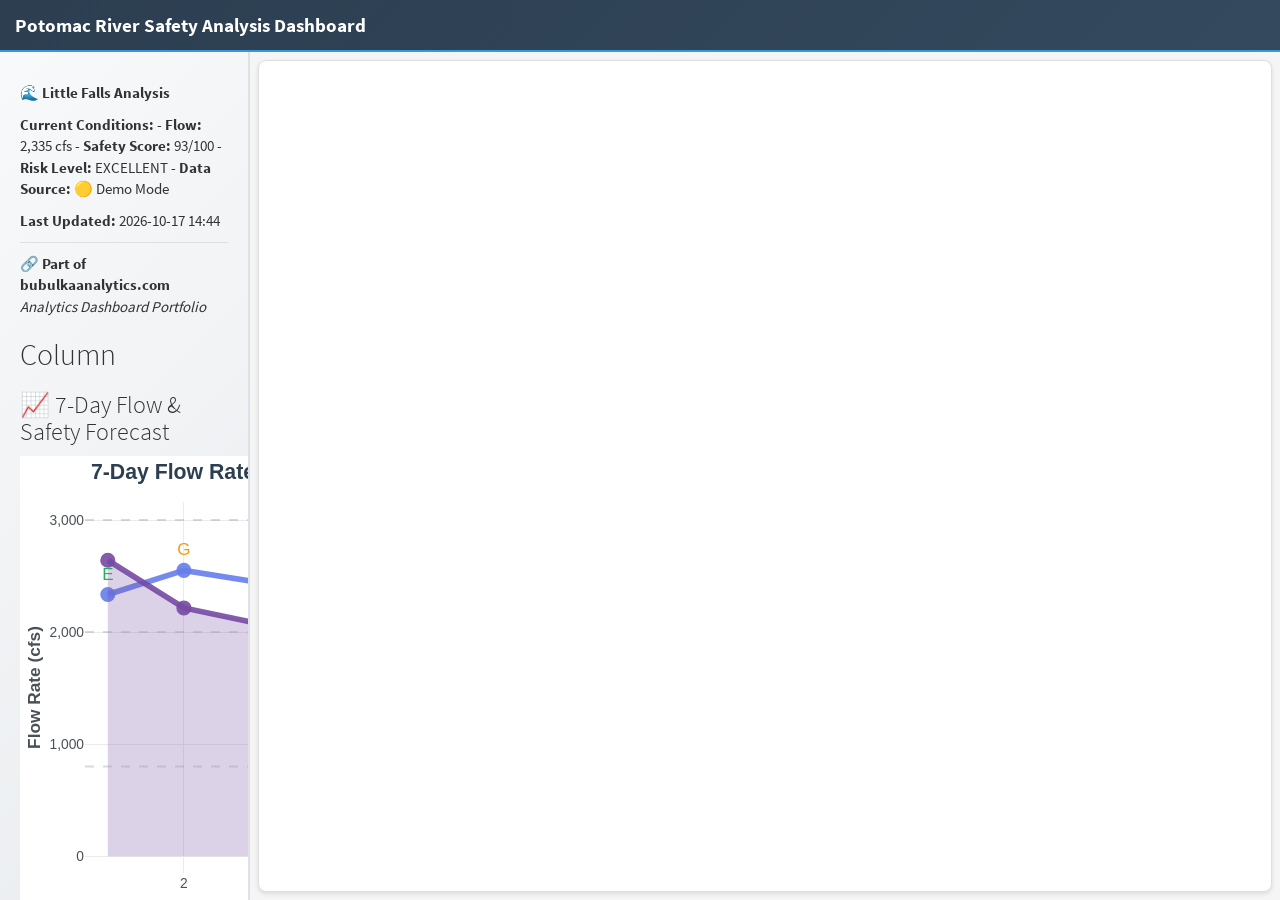
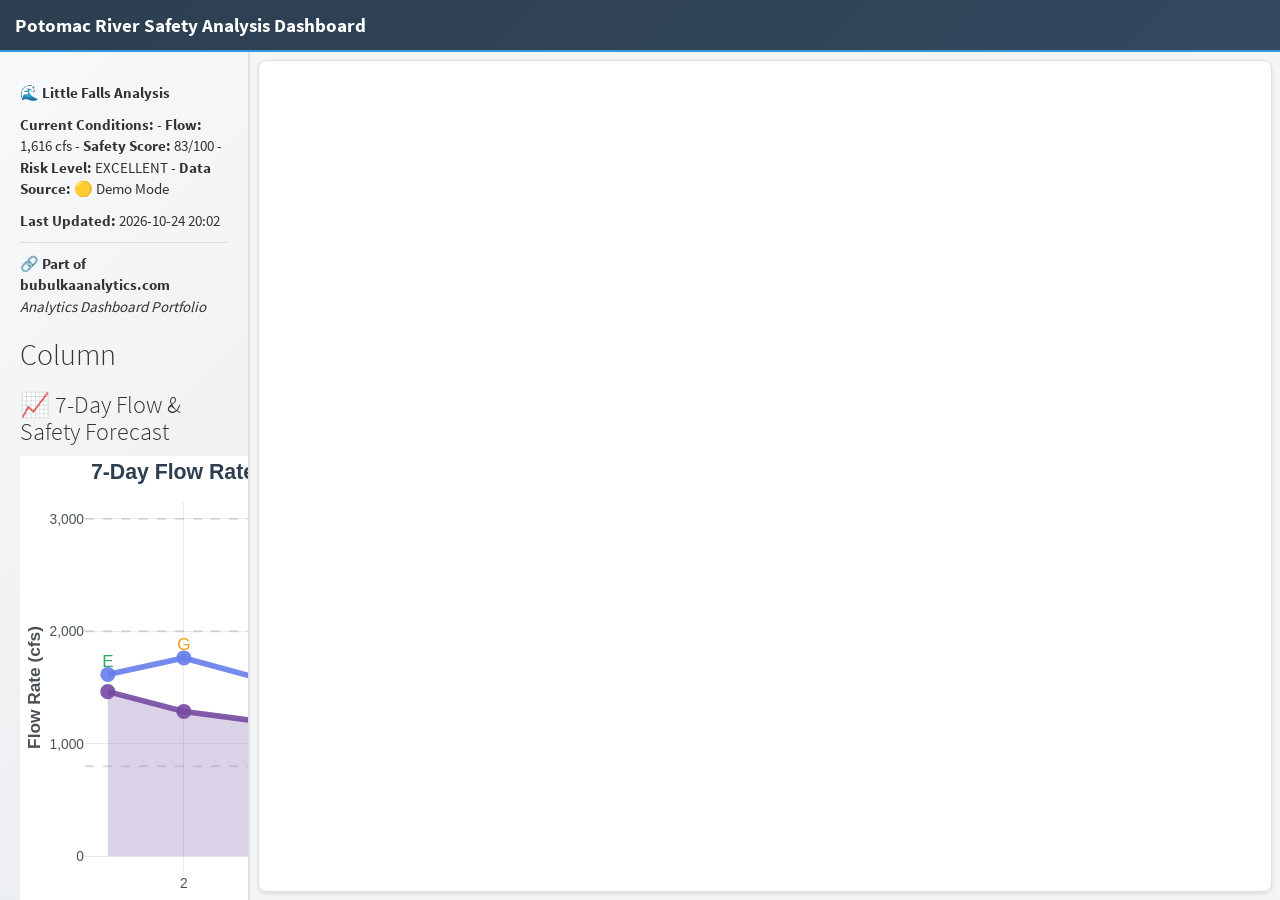
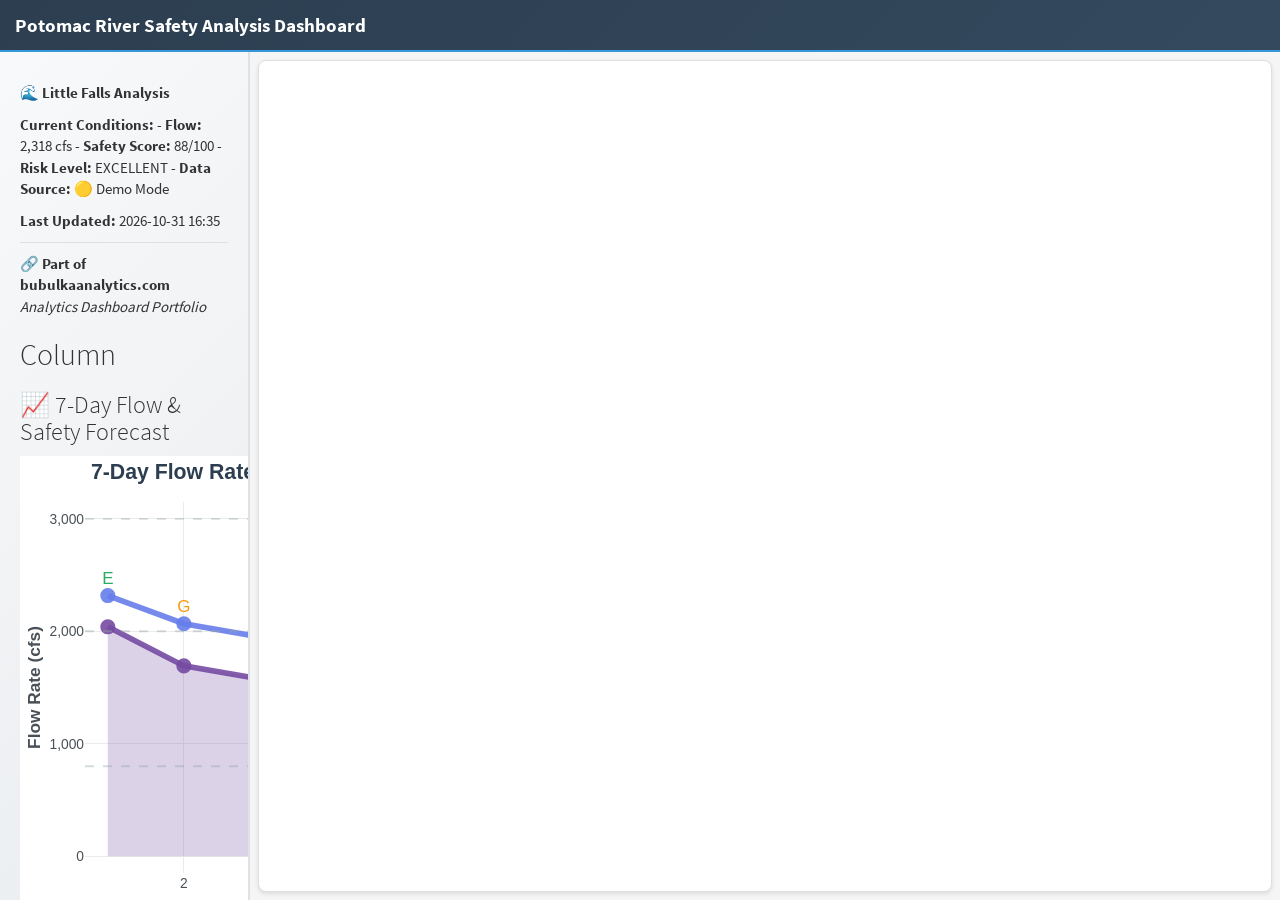
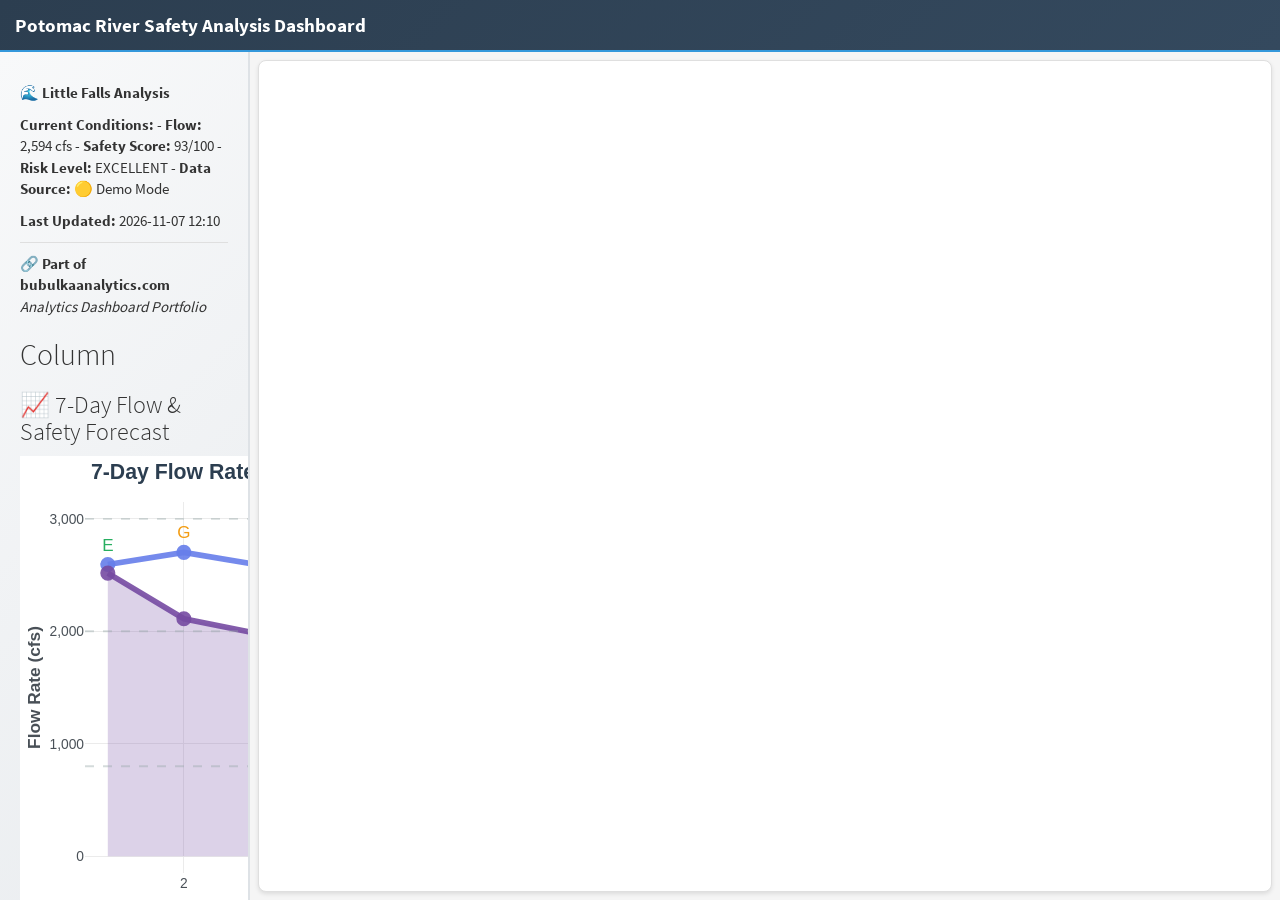
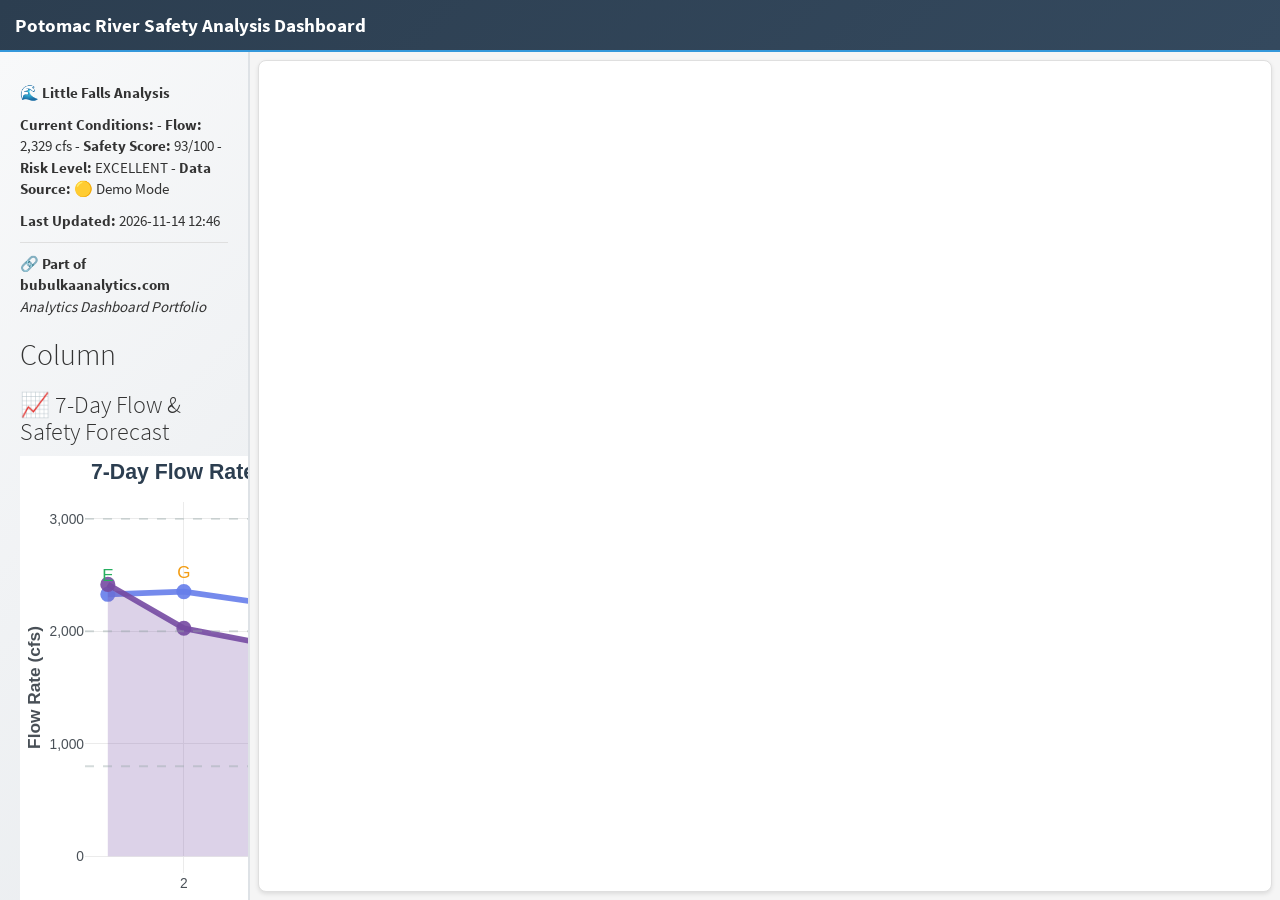
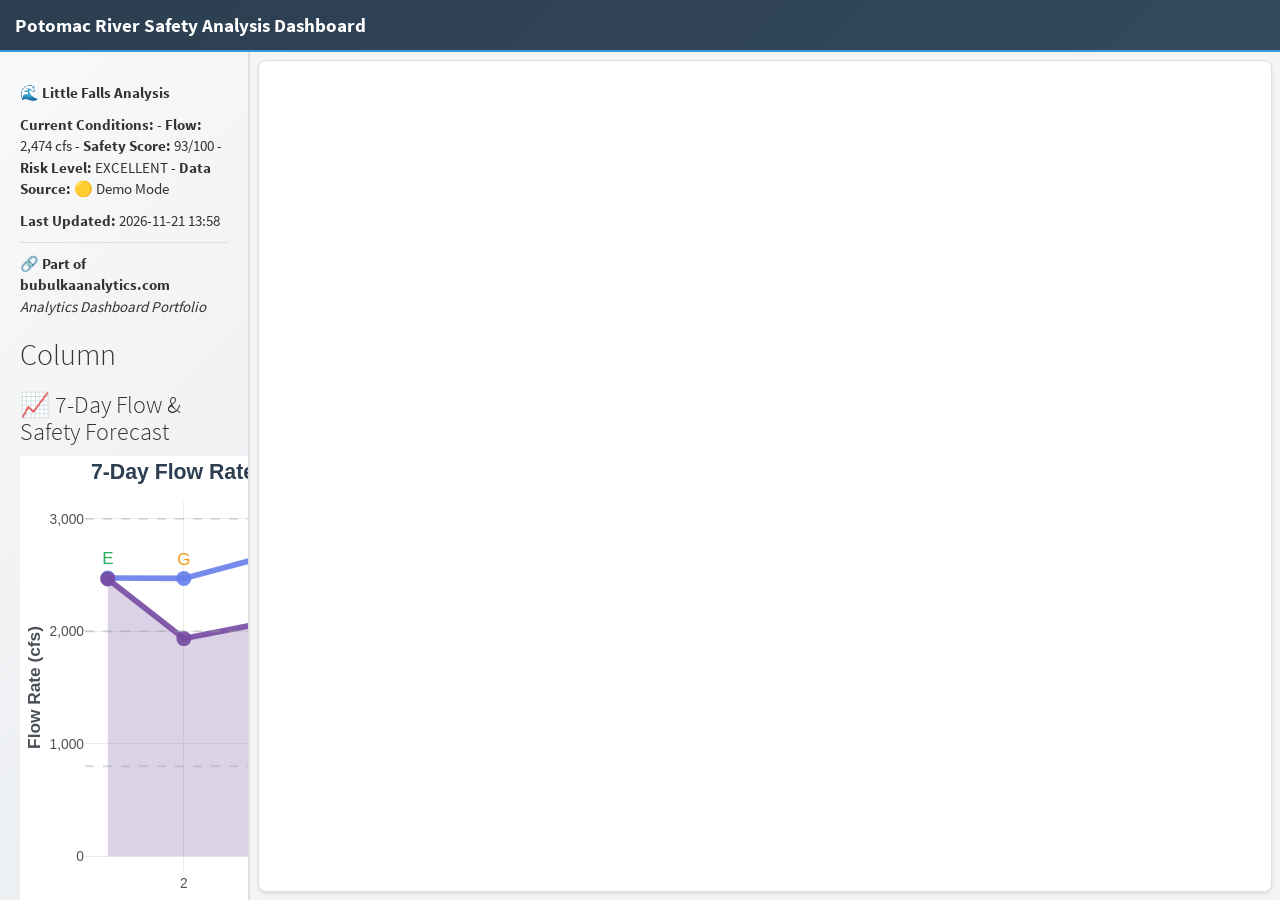
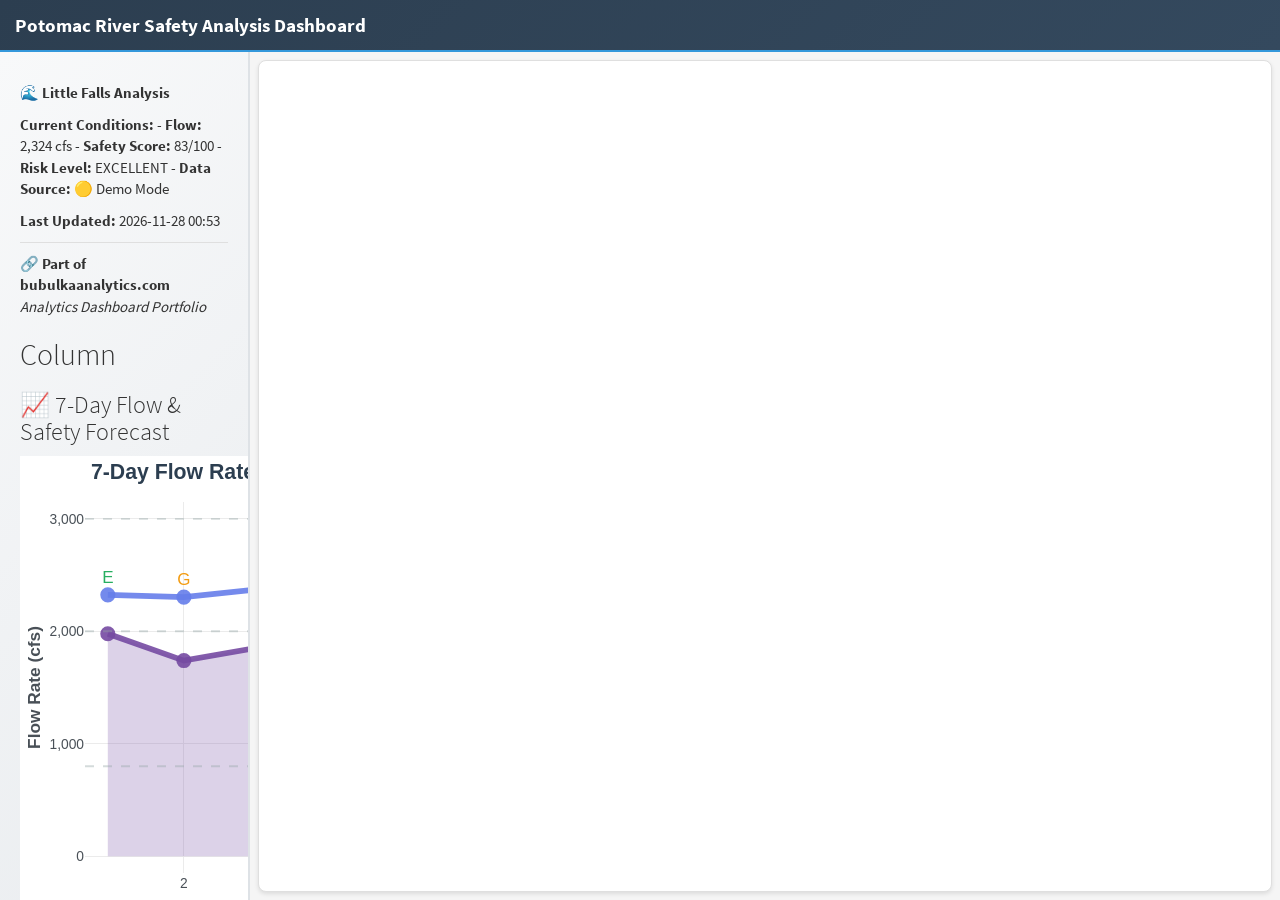
